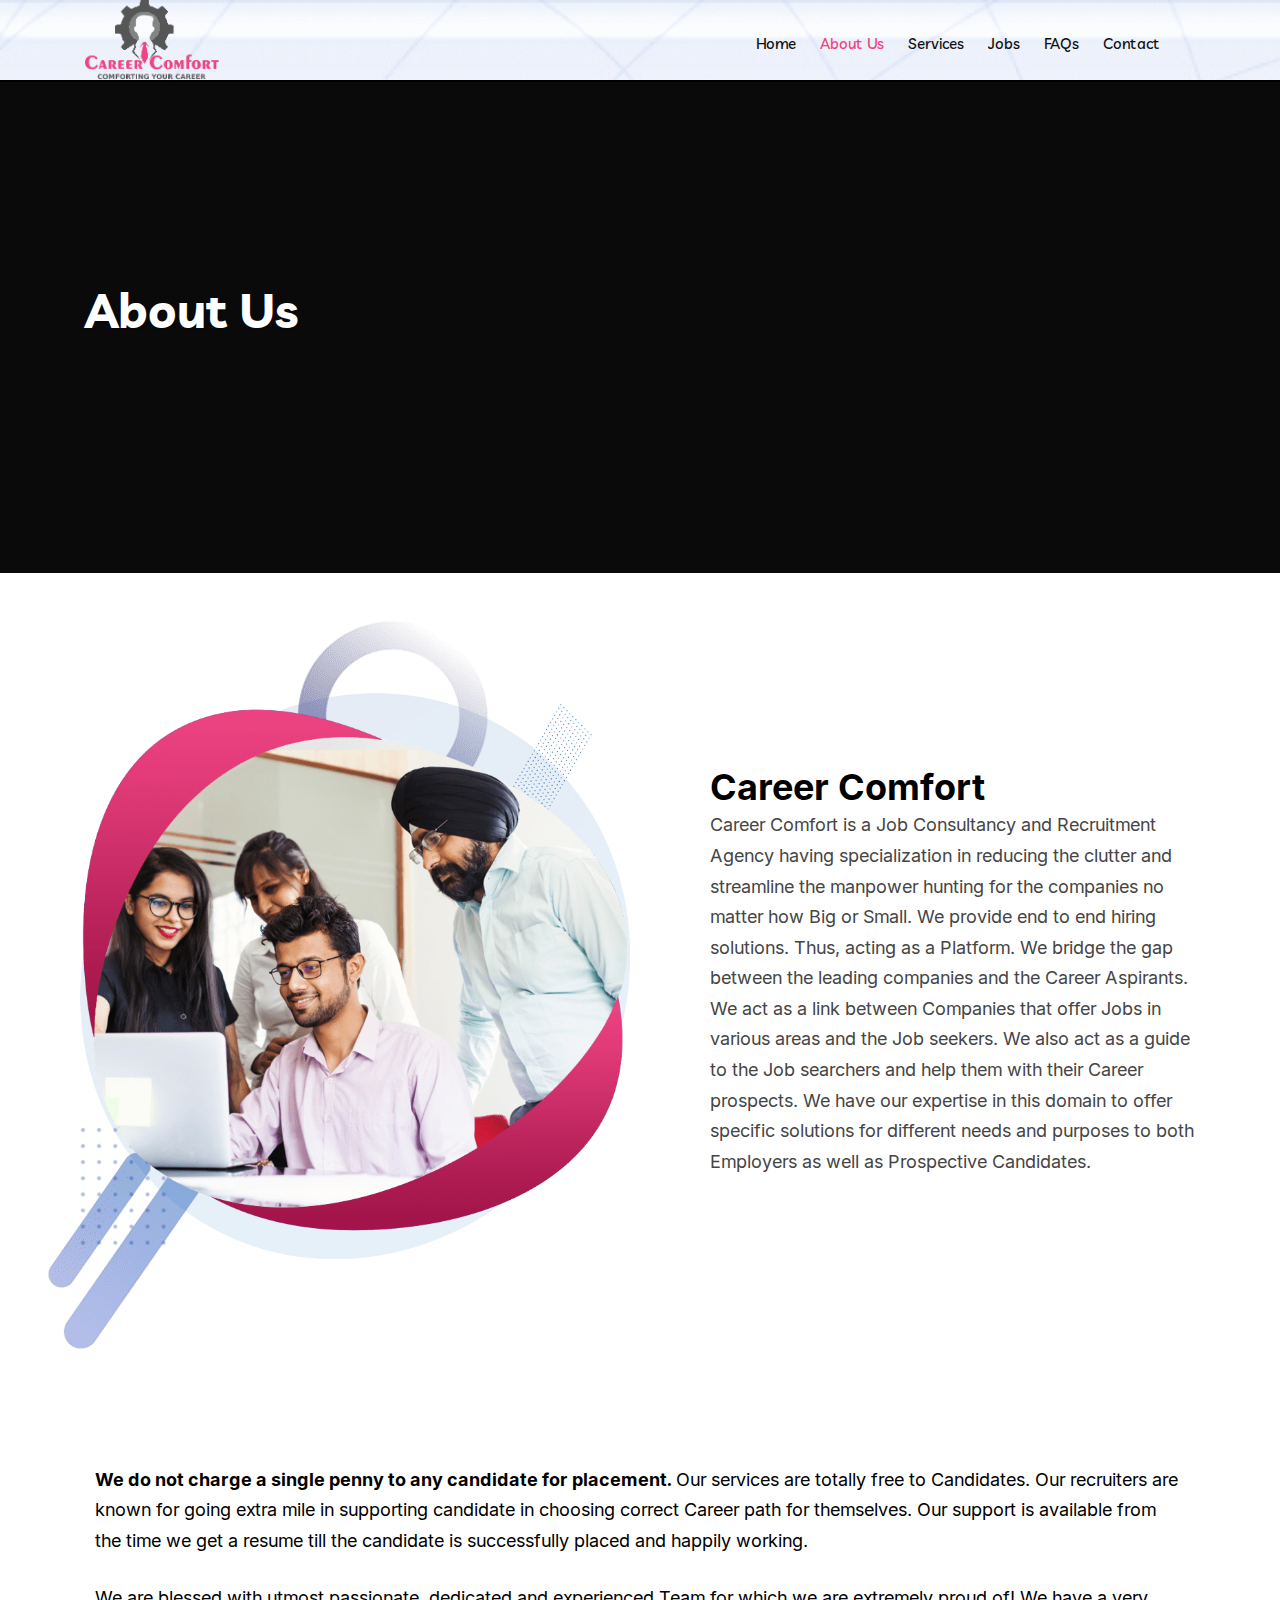
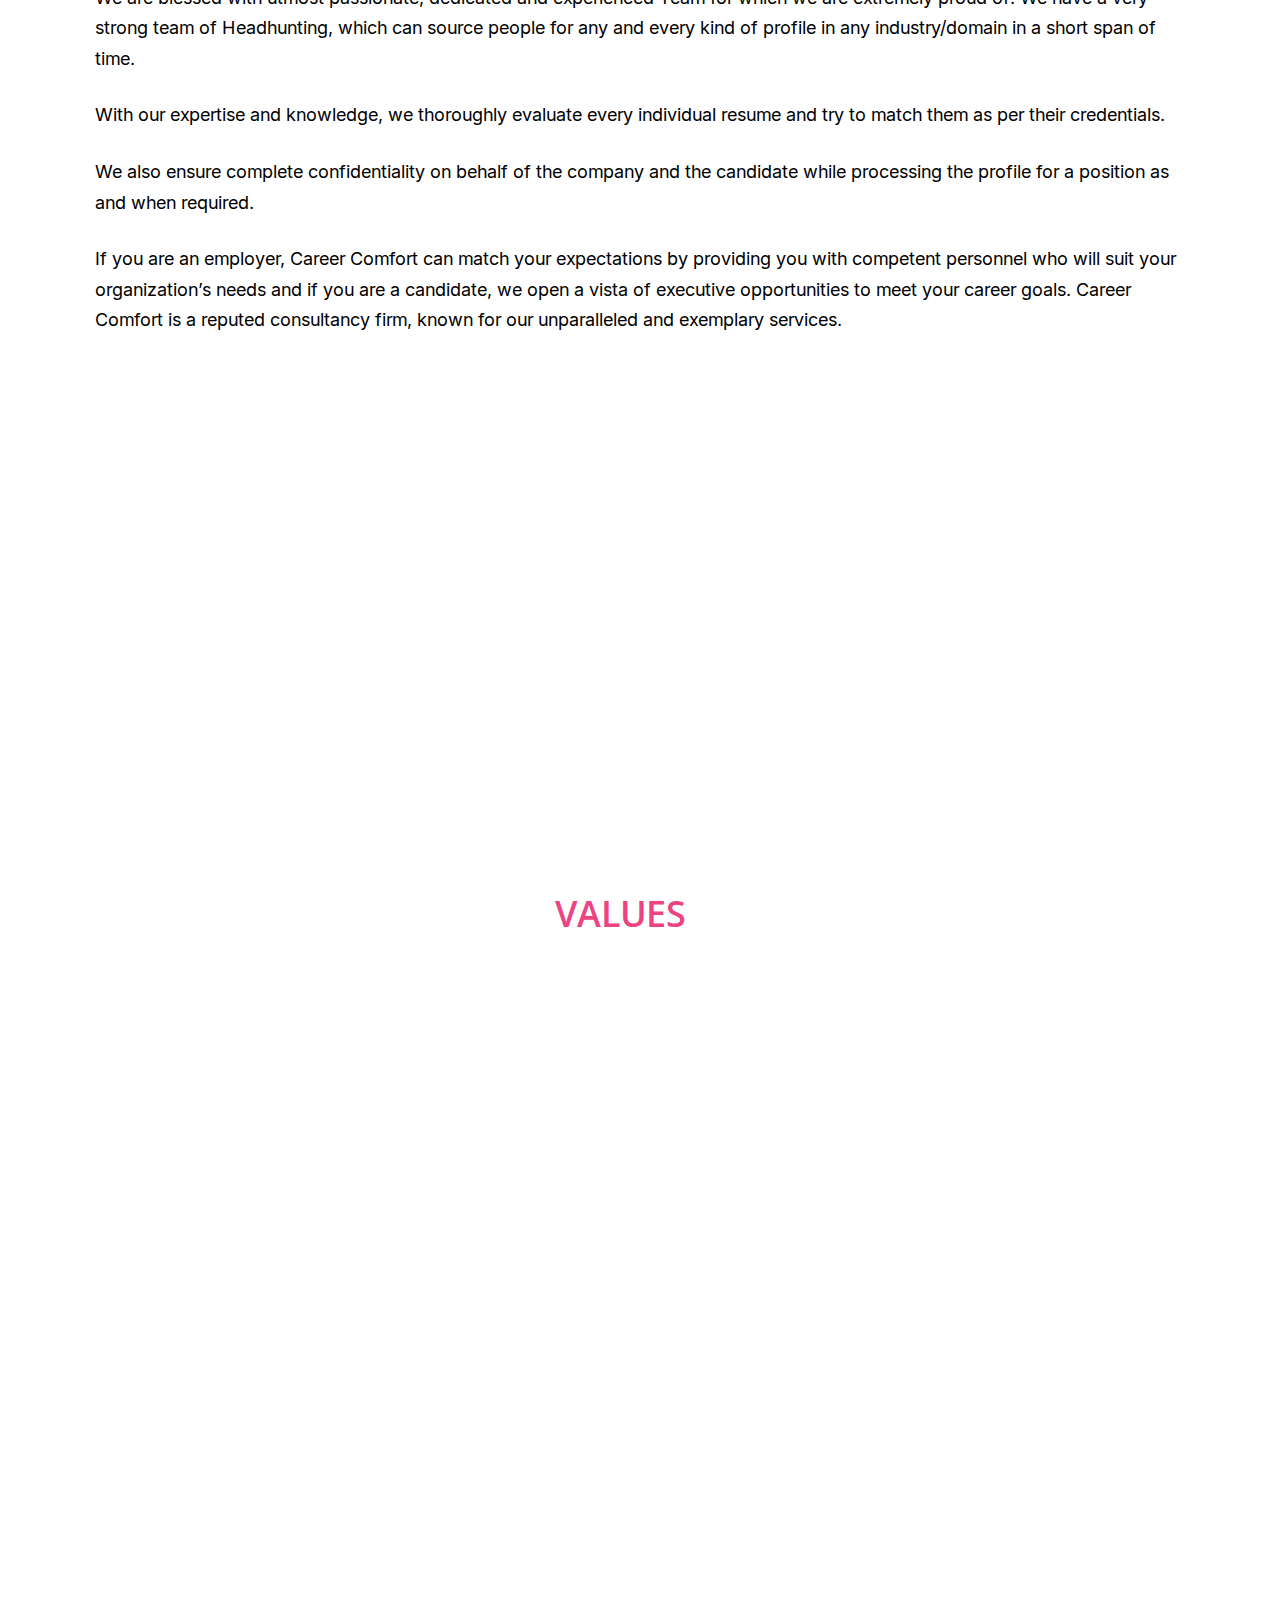
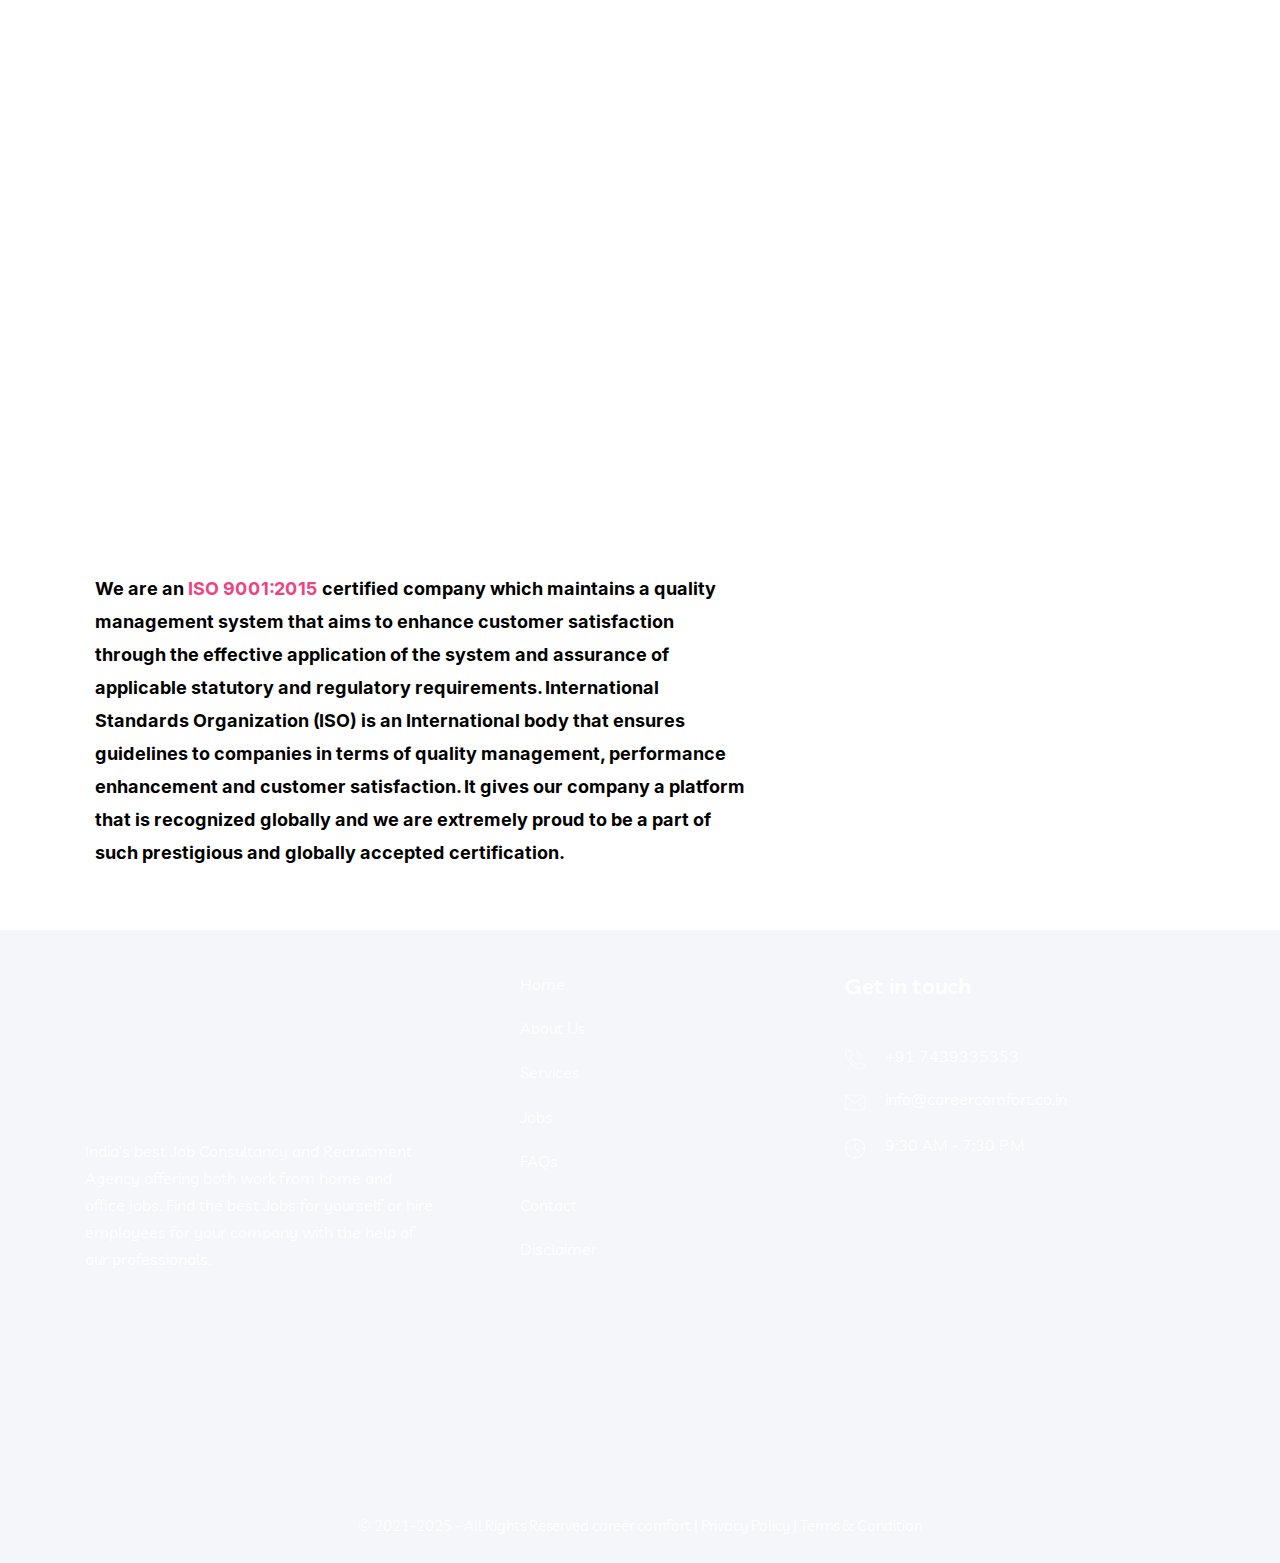
==== about.html @ d8254e5a "first commit" ====
<!DOCTYPE html> <html lang="en-US"> <head>
	<meta http-equiv="Content-Type" content="text/html; charset=UTF-8"/>
<script>if(navigator.userAgent.match(/MSIE|Internet Explorer/i)||navigator.userAgent.match(/Trident\/7\..*?rv:11/i)){var e=document.location.href;if(!e.match(/[?&]nonitro/)){if(e.indexOf("?")==-1){if(e.indexOf("#")==-1){}else{document.location.href=e.replace("#","?nonitro=1#")}}else{if(e.indexOf("#")==-1){}else{document.location.href=e.replace("#","&nonitro=1#")}}}}</script><link rel="preconnect" href="https://www.google.com" /><link rel="preconnect" href="https://www.googletagmanager.com" /><link rel="preconnect" href="https://cdn-ikplgid.nitrocdn.com" /><meta name="viewport" content="width=device-width, initial-scale=1" /><meta name='robots' content='index, follow, max-image-preview:large, max-snippet:-1, max-video-preview:-1' /><title>About Us - Career Comfort</title>
	<link rel="canonical" href="https://www.careercomfort.co.in/about.html" />
<meta name="description" content="Career Comfort is the preferred recruitment service provider offering customized recruitment solutions to both job seekers and employers." /><meta property="og:locale" content="en_US" /><meta property="og:type" content="article" /><meta property="og:title" content="About Us - Career Comfort" /><meta property="og:description" content="Career Comfort is the preferred recruitment service provider offering customized recruitment solutions to both job seekers and employers." /><meta property="og:url" content="https://www.careercomfort.co.in/about/" /><meta property="og:site_name" content="Career Comfort" /><meta property="article:modified_time" content="2022-06-24T07:41:49+00:00" /><meta property="og:image" content="products/wordpress/braintech/wp-content/uploads/2020/11/about-effect-1.png" /><meta name="twitter:card" content="summary_large_image" /><meta name="twitter:label1" content="Est. reading time" /><meta name="twitter:data1" content="7 minutes" /><meta name="generator" content="WordPress 6.7.1" /><meta name="generator" content="Redux 4.5.4" /><meta name="generator" content="Elementor 3.25.11; features: additional_custom_breakpoints, e_optimized_control_loading; settings: css_print_method-external, google_font-enabled, font_display-auto" /><meta name="generator" content="Powered by Slider Revolution 6.7.18 - responsive, Mobile-Friendly Slider Plugin for WordPress with comfortable drag and drop interface." /><meta name="generator" content="NitroPack" /><script>var NPSH,NitroScrollHelper;NPSH=NitroScrollHelper=function(){let e=null;const o=window.sessionStorage.getItem("nitroScrollPos");function t(){let e=JSON.parse(window.sessionStorage.getItem("nitroScrollPos"))||{};if(typeof e!=="object"){e={}}e[document.URL]=window.scrollY;window.sessionStorage.setItem("nitroScrollPos",JSON.stringify(e))}window.addEventListener("scroll",function(){if(e!==null){clearTimeout(e)}e=setTimeout(t,200)},{passive:true});let r={};r.getScrollPos=()=>{if(!o){return 0}const e=JSON.parse(o);return e[document.URL]||0};r.isScrolled=()=>{return r.getScrollPos()>document.documentElement.clientHeight*.5};return r}();</script><script>(function(){var a=false;var e=document.documentElement.classList;var i=navigator.userAgent.toLowerCase();var n=["android","iphone","ipad"];var r=n.length;var o;var d=null;for(var t=0;t<r;t++){o=n[t];if(i.indexOf(o)>-1)d=o;if(e.contains(o)){a=true;e.remove(o)}}if(a&&d){e.add(d);if(d=="iphone"||d=="ipad"){e.add("ios")}}})();</script><script type="text/worker" id="nitro-web-worker">var preloadRequests=0;var remainingCount={};var baseURI="";self.onmessage=function(e){switch(e.data.cmd){case"RESOURCE_PRELOAD":var o=e.data.requestId;remainingCount[o]=0;e.data.resources.forEach(function(e){preload(e,function(o){return function(){console.log(o+" DONE: "+e);if(--remainingCount[o]==0){self.postMessage({cmd:"RESOURCE_PRELOAD",requestId:o})}}}(o));remainingCount[o]++});break;case"SET_BASEURI":baseURI=e.data.uri;break}};async function preload(e,o){if(typeof URL!=="undefined"&&baseURI){try{var a=new URL(e,baseURI);e=a.href}catch(e){console.log("Worker error: "+e.message)}}console.log("Preloading "+e);try{var n=new Request(e,{mode:"no-cors",redirect:"follow"});await fetch(n);o()}catch(a){console.log(a);var r=new XMLHttpRequest;r.responseType="blob";r.onload=o;r.onerror=o;r.open("GET",e,true);r.send()}}</script><script id="nprl">(()=>{if(window.NPRL!=undefined)return;(function(e){var t=e.prototype;t.after||(t.after=function(){var e,t=arguments,n=t.length,r=0,i=this,o=i.parentNode,a=Node,c=String,u=document;if(o!==null){while(r<n){(e=t[r])instanceof a?(i=i.nextSibling)!==null?o.insertBefore(e,i):o.appendChild(e):o.appendChild(u.createTextNode(c(e)));++r}}})})(Element);var e,t;e=t=function(){var t=false;var r=window.URL||window.webkitURL;var i=true;var o=true;var a=2;var c=null;var u=null;var d=window.nitroGtmExcludes!=undefined;var s=d?JSON.parse(atob(window.nitroGtmExcludes)).map(e=>new RegExp(e)):[];var l;var f;var m=null;var v=null;var p=null;var g={touch:["touchmove","touchend"],default:["mousemove","click","keydown","wheel"]};var h=true;var E=[];var y=false;var w=[];var b=0;var S=0;var N=false;var L=0;var R=null;var T=false;var O=false;var A=false;var C=[];var P=[];var I=[];var M=[];var k=false;var x={};var j=new Map;var _="noModule"in HTMLScriptElement.prototype;var B=requestAnimationFrame||mozRequestAnimationFrame||webkitRequestAnimationFrame||msRequestAnimationFrame;function q(e,t){if(!x[e]){x[e]=[]}x[e].push(t)}function D(e,t){if(x[e]){var n=0,r=x[e];for(var n=0;n<r.length;n++){r[n].call(this,t)}}}function H(){(function(e,t){var r=null;var i=function(e){r(e)};var o=null;var a={};var c=null;var u=null;var d=0;e.addEventListener(t,function(r){if(["load","DOMContentLoaded"].indexOf(t)!=-1){if(u){K(function(){e.triggerNitroEvent(t)})}c=true}else if(t=="readystatechange"){d++;n.ogReadyState=d==1?"interactive":"complete";if(u&&u>=d){n.documentReadyState=n.ogReadyState;K(function(){e.triggerNitroEvent(t)})}}});e.addEventListener(t+"Nitro",function(e){if(["load","DOMContentLoaded"].indexOf(t)!=-1){if(!c){e.preventDefault();e.stopImmediatePropagation()}else{}u=true}else if(t=="readystatechange"){u=n.documentReadyState=="interactive"?1:2;if(d<u){e.preventDefault();e.stopImmediatePropagation()}}});switch(t){case"load":o="onload";break;case"readystatechange":o="onreadystatechange";break;case"pageshow":o="onpageshow";break;default:o=null;break}if(o){Object.defineProperty(e,o,{get:function(){return r},set:function(n){if(typeof n!=="function"){r=null;e.removeEventListener(t+"Nitro",i)}else{if(!r){e.addEventListener(t+"Nitro",i)}r=n}}})}Object.defineProperty(e,"addEventListener"+t,{value:function(r){if(r!=t||!n.startedScriptLoading||document.currentScript&&document.currentScript.hasAttribute("nitro-exclude")){}else{arguments[0]+="Nitro"}e.ogAddEventListener.apply(e,arguments);a[arguments[1]]=arguments[0]}});Object.defineProperty(e,"removeEventListener"+t,{value:function(t){var n=a[arguments[1]];arguments[0]=n;e.ogRemoveEventListener.apply(e,arguments)}});Object.defineProperty(e,"triggerNitroEvent"+t,{value:function(t,n){n=n||e;var r=new Event(t+"Nitro",{bubbles:true});r.isNitroPack=true;Object.defineProperty(r,"type",{get:function(){return t},set:function(){}});Object.defineProperty(r,"target",{get:function(){return n},set:function(){}});e.dispatchEvent(r)}});if(typeof e.triggerNitroEvent==="undefined"){(function(){var t=e.addEventListener;var n=e.removeEventListener;Object.defineProperty(e,"ogAddEventListener",{value:t});Object.defineProperty(e,"ogRemoveEventListener",{value:n});Object.defineProperty(e,"addEventListener",{value:function(n){var r="addEventListener"+n;if(typeof e[r]!=="undefined"){e[r].apply(e,arguments)}else{t.apply(e,arguments)}},writable:true});Object.defineProperty(e,"removeEventListener",{value:function(t){var r="removeEventListener"+t;if(typeof e[r]!=="undefined"){e[r].apply(e,arguments)}else{n.apply(e,arguments)}}});Object.defineProperty(e,"triggerNitroEvent",{value:function(t,n){var r="triggerNitroEvent"+t;if(typeof e[r]!=="undefined"){e[r].apply(e,arguments)}}})})()}}).apply(null,arguments)}H(window,"load");H(window,"pageshow");H(window,"DOMContentLoaded");H(document,"DOMContentLoaded");H(document,"readystatechange");try{var U=new Worker(r.createObjectURL(new Blob([document.getElementById("nitro-web-worker").textContent],{type:"text/javascript"})))}catch(e){var U=new Worker("data:text/javascript;base64,"+btoa(document.getElementById("nitro-web-worker").textContent))}U.onmessage=function(e){if(e.data.cmd=="RESOURCE_PRELOAD"){D(e.data.requestId,e)}};if(typeof document.baseURI!=="undefined"){U.postMessage({cmd:"SET_BASEURI",uri:document.baseURI})}var Y=function(e){if(--b==0){K(W)}};var F=function(e){e.target.removeEventListener("load",F);e.target.removeEventListener("error",F);e.target.removeEventListener("nitroTimeout",F);if(e.type!="nitroTimeout"){clearTimeout(e.target.nitroTimeout)}if(--S==0&&b==0){K(X)}};var G=function(e){var t=e.textContent;try{var n=r.createObjectURL(new Blob([t.replace(/^(?:<!--)?(.*?)(?:-->)?$/gm,"$1")],{type:"text/javascript"}))}catch(e){var n="data:text/javascript;base64,"+btoa(t.replace(/^(?:<!--)?(.*?)(?:-->)?$/gm,"$1"))}return n};var W=function(){n.documentReadyState="interactive";document.triggerNitroEvent("readystatechange");document.triggerNitroEvent("DOMContentLoaded");if(window.pageYOffset||window.pageXOffset){window.dispatchEvent(new Event("scroll"))}O=true;K(function(){if(S==0){K(X)}K(Q)})};var X=function(){if(!O||T)return;T=true;R.disconnect();ee();n.documentReadyState="complete";document.triggerNitroEvent("readystatechange");window.triggerNitroEvent("load",document);window.triggerNitroEvent("pageshow",document);if(window.pageYOffset||window.pageXOffset||location.hash){let e=typeof history.scrollRestoration!=="undefined"&&history.scrollRestoration=="auto";if(e&&typeof NPSH!=="undefined"&&NPSH.getScrollPos()>0&&window.pageYOffset>document.documentElement.clientHeight*.5){window.scrollTo(0,NPSH.getScrollPos())}else if(location.hash){try{let e=document.querySelector(location.hash);if(e){e.scrollIntoView()}}catch(e){}}}var e=null;if(a==1){e=er}else{e=ea}K(e)};var K=function(e){setTimeout(e,0)};var J=function(e){if(e.type=="touchend"||e.type=="click"){p=e}};var Q=function(){if(p){setTimeout(function(e){return function(){var t=function(e,t,n){var r=new Event(e,{bubbles:true,cancelable:true});if(e=="click"){r.clientX=t;r.clientY=n}else{r.touches=[{clientX:t,clientY:n}]}return r};var n;if(e.type=="touchend"){var r=e.changedTouches[0];n=document.elementFromPoint(r.clientX,r.clientY);n.dispatchEvent(t("touchstart"),r.clientX,r.clientY);n.dispatchEvent(t("touchend"),r.clientX,r.clientY);n.dispatchEvent(t("click"),r.clientX,r.clientY)}else if(e.type=="click"){n=document.elementFromPoint(e.clientX,e.clientY);n.dispatchEvent(t("click"),e.clientX,e.clientY)}}}(p),150);p=null}};var $=function(e){if(e.tagName=="SCRIPT"&&!e.hasAttribute("data-nitro-for-id")&&!e.hasAttribute("nitro-document-write")||e.tagName=="IMG"&&(e.hasAttribute("src")||e.hasAttribute("srcset"))||e.tagName=="IFRAME"&&e.hasAttribute("src")||e.tagName=="LINK"&&e.hasAttribute("href")&&e.hasAttribute("rel")&&e.getAttribute("rel")=="stylesheet"){if(e.tagName==="IFRAME"&&e.src.indexOf("about:blank")>-1){return}var t="";switch(e.tagName){case"LINK":t=e.href;break;case"IMG":if(M.indexOf(e)>-1)return;t=e.srcset||e.src;break;default:t=e.src;break}var n=e.getAttribute("type");if(!t&&e.tagName!=="SCRIPT")return;if((e.tagName=="IMG"||e.tagName=="LINK")&&(t.indexOf("data:")===0||t.indexOf("blob:")===0))return;if(e.tagName=="SCRIPT"&&n&&n!=="text/javascript"&&n!=="application/javascript"){if(n!=="module"||!_)return}if(e.tagName==="SCRIPT"){if(M.indexOf(e)>-1)return;if(e.noModule&&_){return}let t=null;if(document.currentScript){if(document.currentScript.src&&document.currentScript.src.indexOf("googletagmanager")>-1){t=document.currentScript}if(document.currentScript.hasAttribute("data-nitro-gtm-id")){e.setAttribute("data-nitro-gtm-id",document.currentScript.getAttribute("data-nitro-gtm-id"))}}else if(window.nitroCurrentScript){if(window.nitroCurrentScript.src&&window.nitroCurrentScript.src.indexOf("googletagmanager")>-1){t=window.nitroCurrentScript}}if(t&&d){let n=false;for(const t of s){n=e.src?t.test(e.src):t.test(e.textContent);if(n){break}}if(!n){e.type="text/googletagmanagerscript";let n=t.hasAttribute("data-nitro-gtm-id")?t.getAttribute("data-nitro-gtm-id"):t.id;if(!j.has(n)){j.set(n,[])}let r=j.get(n);r.push(e);return}}if(!e.src){if(e.textContent.length>0){e.textContent+="\n;if(document.currentScript.nitroTimeout) {clearTimeout(document.currentScript.nitroTimeout);}; setTimeout(function() { this.dispatchEvent(new Event('load')); }.bind(document.currentScript), 0);"}else{return}}else{}M.push(e)}if(!e.hasOwnProperty("nitroTimeout")){S++;e.addEventListener("load",F,true);e.addEventListener("error",F,true);e.addEventListener("nitroTimeout",F,true);e.nitroTimeout=setTimeout(function(){console.log("Resource timed out",e);e.dispatchEvent(new Event("nitroTimeout"))},5e3)}}};var V=function(e){if(e.hasOwnProperty("nitroTimeout")&&e.nitroTimeout){clearTimeout(e.nitroTimeout);e.nitroTimeout=null;e.dispatchEvent(new Event("nitroTimeout"))}};document.documentElement.addEventListener("load",function(e){if(e.target.tagName=="SCRIPT"||e.target.tagName=="IMG"){M.push(e.target)}},true);document.documentElement.addEventListener("error",function(e){if(e.target.tagName=="SCRIPT"||e.target.tagName=="IMG"){M.push(e.target)}},true);var z=["appendChild","replaceChild","insertBefore","prepend","append","before","after","replaceWith","insertAdjacentElement"];var Z=function(){if(d){window._nitro_setTimeout=window.setTimeout;window.setTimeout=function(e,t,...n){let r=document.currentScript||window.nitroCurrentScript;if(!r||r.src&&r.src.indexOf("googletagmanager")==-1){return window._nitro_setTimeout.call(window,e,t,...n)}return window._nitro_setTimeout.call(window,function(e,t){return function(...n){window.nitroCurrentScript=e;t(...n)}}(r,e),t,...n)}}z.forEach(function(e){HTMLElement.prototype["og"+e]=HTMLElement.prototype[e];HTMLElement.prototype[e]=function(...t){if(this.parentNode||this===document.documentElement){switch(e){case"replaceChild":case"insertBefore":t.pop();break;case"insertAdjacentElement":t.shift();break}t.forEach(function(e){if(!e)return;if(e.tagName=="SCRIPT"){$(e)}else{if(e.children&&e.children.length>0){e.querySelectorAll("script").forEach($)}}})}return this["og"+e].apply(this,arguments)}})};var ee=function(){if(d&&typeof window._nitro_setTimeout==="function"){window.setTimeout=window._nitro_setTimeout}z.forEach(function(e){HTMLElement.prototype[e]=HTMLElement.prototype["og"+e]})};var et=async function(){if(o){es(l);es(J);if(m){clearTimeout(m);m=null}}if(L===1){N=true;return}else if(L===0){L=-1}n.startedScriptLoading=true;Object.defineProperty(document,"readyState",{get:function(){return n.documentReadyState},set:function(){}});var e=document.documentElement;var t={attributes:true,attributeFilter:["src"],childList:true,subtree:true};R=new MutationObserver(function(e,t){e.forEach(function(e){if(e.type=="childList"&&e.addedNodes.length>0){e.addedNodes.forEach(function(e){if(!document.documentElement.contains(e)){return}if(e.tagName=="IMG"||e.tagName=="IFRAME"||e.tagName=="LINK"){$(e)}})}if(e.type=="childList"&&e.removedNodes.length>0){e.removedNodes.forEach(function(e){if(e.tagName=="IFRAME"||e.tagName=="LINK"){V(e)}})}if(e.type=="attributes"){var t=e.target;if(!document.documentElement.contains(t)){return}if(t.tagName=="IFRAME"||t.tagName=="LINK"||t.tagName=="IMG"||t.tagName=="SCRIPT"){$(t)}}})});R.observe(e,t);if(!d){Z()}await Promise.all(C);var r=w.shift();var i=null;var a=false;while(r){var c;var u=JSON.parse(atob(r.meta));var s=u.delay;if(r.type=="inline"){var f=document.getElementById(r.id);if(f){f.remove()}else{r=w.shift();continue}c=G(f);if(c===false){r=w.shift();continue}}else{c=r.src}if(!a&&r.type!="inline"&&(typeof u.attributes.async!="undefined"||typeof u.attributes.defer!="undefined")){if(i===null){i=r}else if(i===r){a=true}if(!a){w.push(r);r=w.shift();continue}}var v=document.createElement("script");v.src=c;v.setAttribute("data-nitro-for-id",r.id);for(var p in u.attributes){try{if(u.attributes[p]===false){v.setAttribute(p,"")}else{v.setAttribute(p,u.attributes[p])}}catch(e){console.log("Error while setting script attribute",v,e)}}v.async=false;if(u.canonicalLink!=""&&Object.getOwnPropertyDescriptor(v,"src")?.configurable!==false){(e=>{Object.defineProperty(v,"src",{get:function(){return e.canonicalLink},set:function(){}})})(u)}if(s){setTimeout((function(e,t){var n=document.querySelector("[data-nitro-marker-id='"+t+"']");if(n){n.after(e)}else{document.head.appendChild(e)}}).bind(null,v,r.id),s)}else{v.addEventListener("load",Y);v.addEventListener("error",Y);if(!v.noModule||!_){b++}var g=document.querySelector("[data-nitro-marker-id='"+r.id+"']");if(g){K(function(e,t){return function(){e.after(t)}}(g,v))}else{K(function(e){return function(){document.head.appendChild(e)}}(v))}}r=w.shift()}};var en=function(){var e=document.getElementById("nitro-deferred-styles");var t=document.createElement("div");t.innerHTML=e.textContent;return t};var er=async function(e){isPreload=e&&e.type=="NitroPreload";if(!isPreload){L=-1;h=false;if(o){es(l);es(J);if(m){clearTimeout(m);m=null}}}if(y===false){var t=en();let e=t.querySelectorAll('style,link[rel="stylesheet"]');y=e.length;if(y){let e=document.getElementById("nitro-deferred-styles-marker");e.replaceWith.apply(e,t.childNodes)}else if(isPreload){K(ec)}else{eu()}}else if(y===0&&!isPreload){eu()}};var ei=function(){var e=en();var t=e.childNodes;var n;var r=[];for(var i=0;i<t.length;i++){n=t[i];if(n.href){r.push(n.href)}}var o="css-preload";q(o,function(e){er(new Event("NitroPreload"))});if(r.length){U.postMessage({cmd:"RESOURCE_PRELOAD",resources:r,requestId:o})}else{K(function(){D(o)})}};var eo=function(){if(L===-1)return;L=1;var e=[];var t,n;for(var r=0;r<w.length;r++){t=w[r];if(t.type!="inline"){if(t.src){n=JSON.parse(atob(t.meta));if(n.delay)continue;if(n.attributes.type&&n.attributes.type=="module"&&!_)continue;e.push(t.src)}}}if(e.length){var i="js-preload";q(i,function(e){L=2;if(N){K(et)}});U.postMessage({cmd:"RESOURCE_PRELOAD",resources:e,requestId:i})}};var ea=function(){while(P.length){style=P.shift();if(style.hasAttribute("nitropack-onload")){style.setAttribute("onload",style.getAttribute("nitropack-onload"));K(function(e){return function(){e.dispatchEvent(new Event("load"))}}(style))}}while(I.length){style=I.shift();if(style.hasAttribute("nitropack-onerror")){style.setAttribute("onerror",style.getAttribute("nitropack-onerror"));K(function(e){return function(){e.dispatchEvent(new Event("error"))}}(style))}}};var ec=function(){if(!k){if(i){K(function(){var e=document.getElementById("nitro-critical-css");if(e){e.remove()}})}k=true;onStylesLoadEvent=new Event("NitroStylesLoaded");onStylesLoadEvent.isNitroPack=true;window.dispatchEvent(onStylesLoadEvent)}};var eu=function(){if(a==2){K(et)}else{ea()}};var ed=function(e){f.forEach(function(t){document.addEventListener(t,e,true)})};var es=function(e){f.forEach(function(t){document.removeEventListener(t,e,true)})};if(d){Z()}return{setAutoRemoveCriticalCss:function(e){i=e},registerScript:function(e,t,n){w.push({type:"remote",src:e,id:t,meta:n})},registerInlineScript:function(e,t){w.push({type:"inline",id:e,meta:t})},registerStyle:function(e,t,n){E.push({href:e,rel:t,media:n})},onLoadStyle:function(e){P.push(e);if(y!==false&&--y==0){K(ec);if(h){h=false}else{eu()}}},onErrorStyle:function(e){I.push(e);if(y!==false&&--y==0){K(ec);if(h){h=false}else{eu()}}},loadJs:function(e,t){if(!e.src){var n=G(e);if(n!==false){e.src=n;e.textContent=""}}if(t){K(function(e,t){return function(){e.after(t)}}(t,e))}else{K(function(e){return function(){document.head.appendChild(e)}}(e))}},loadQueuedResources:async function(){window.dispatchEvent(new Event("NitroBootStart"));if(v){clearTimeout(v);v=null}window.removeEventListener("load",e.loadQueuedResources);l=a==1?et:er;if(!o||p){K(l)}else{if(navigator.userAgent.indexOf(" Edge/")==-1){ei();q("css-preload",eo)}ed(l);if(u){if(c){m=setTimeout(l,c)}}else{}}},fontPreload:function(e){var t="critical-fonts";q(t,function(e){document.getElementById("nitro-critical-fonts").type="text/css"});U.postMessage({cmd:"RESOURCE_PRELOAD",resources:e,requestId:t})},boot:function(){if(t)return;t=true;A=typeof NPSH!=="undefined"&&NPSH.isScrolled();let n=document.prerendering;if(location.hash||A||n){o=false}f=g.default.concat(g.touch);v=setTimeout(e.loadQueuedResources,1500);ed(J);if(A){e.loadQueuedResources()}else{window.addEventListener("load",e.loadQueuedResources)}},addPrerequisite:function(e){C.push(e)},getTagManagerNodes:function(e){if(!e)return j;return j.get(e)??[]}}}();var n,r;n=r=function(){var t=document.write;return{documentWrite:function(n,r){if(n&&n.hasAttribute("nitro-exclude")){return t.call(document,r)}var i=null;if(n.documentWriteContainer){i=n.documentWriteContainer}else{i=document.createElement("span");n.documentWriteContainer=i}var o=null;if(n){if(n.hasAttribute("data-nitro-for-id")){o=document.querySelector('template[data-nitro-marker-id="'+n.getAttribute("data-nitro-for-id")+'"]')}else{o=n}}i.innerHTML+=r;i.querySelectorAll("script").forEach(function(e){e.setAttribute("nitro-document-write","")});if(!i.parentNode){if(o){o.parentNode.insertBefore(i,o)}else{document.body.appendChild(i)}}var a=document.createElement("span");a.innerHTML=r;var c=a.querySelectorAll("script");if(c.length){c.forEach(function(t){var n=t.getAttributeNames();var r=document.createElement("script");n.forEach(function(e){r.setAttribute(e,t.getAttribute(e))});r.async=false;if(!t.src&&t.textContent){r.textContent=t.textContent}e.loadJs(r,o)})}},TrustLogo:function(e,t){var n=document.getElementById(e);var r=document.createElement("img");r.src=t;n.parentNode.insertBefore(r,n)},documentReadyState:"loading",ogReadyState:document.readyState,startedScriptLoading:false,loadScriptDelayed:function(e,t){setTimeout(function(){var t=document.createElement("script");t.src=e;document.head.appendChild(t)},t)}}}();document.write=function(e){n.documentWrite(document.currentScript,e)};document.writeln=function(e){n.documentWrite(document.currentScript,e+"\n")};window.NPRL=e;window.NitroResourceLoader=t;window.NPh=n;window.NitroPackHelper=r})();</script><template id="nitro-deferred-styles-marker"></template><link rel="preload" href="s/livvic/v14/rnCr-x1S2hzjrlffC9M2knjsS_ulYHs.woff" as="font" type="font/woff2" crossorigin class="nitro-font-preload" /><link rel="preload" href="s/livvic/v14/rnCr-x1S2hzjrlffC9M3knjsS_ulYHs.woff" as="font" type="font/woff2" crossorigin class="nitro-font-preload" /><style id="nitro-fonts">@font-face{font-family:"Font Awesome 5 Brands";font-style:normal;font-weight:normal;font-display:swap;src:url("CBnPWTxXvlQldqPwhUtLUzGDtuHrPyuF/assets/static/source/rev-07d5d90/careercomfort.co.in/wp-content/plugins/rselements/assets/webfonts/fa-brands-400.woff") format("woff2");}@font-face{font-family:"Font Awesome 5 Free";font-style:normal;font-weight:900;font-display:swap;src:url("CBnPWTxXvlQldqPwhUtLUzGDtuHrPyuF/assets/static/source/rev-07d5d90/careercomfort.co.in/wp-content/plugins/rselements/assets/webfonts/fa-solid-900.woff") format("woff2");}@font-face{font-family:"Flaticon";font-weight:normal;font-style:normal;src:url("CBnPWTxXvlQldqPwhUtLUzGDtuHrPyuF/assets/static/source/rev-07d5d90/careercomfort.co.in/wp-content/plugins/rselements/assets/fonts/Flaticon.woff") format("woff2");font-display:swap;}@font-face{font-family:"Flaticon";src:url("CBnPWTxXvlQldqPwhUtLUzGDtuHrPyuF/assets/images/optimized/rev-1b4aa66/careercomfort.co.in/wp-content/plugins/rselements/assets/fonts/Flaticon.svg") format("svg");font-display:swap;}@font-face{font-family:"Font Awesome 5 Brands";font-style:normal;font-weight:normal;font-display:swap;src:url("CBnPWTxXvlQldqPwhUtLUzGDtuHrPyuF/assets/static/source/rev-07d5d90/careercomfort.co.in/wp-content/themes/braintech/assets/webfonts/fa-brands-400.woff") format("woff2");}@font-face{font-family:"Font Awesome 5 Free";font-style:normal;font-weight:400;font-display:swap;src:url("CBnPWTxXvlQldqPwhUtLUzGDtuHrPyuF/assets/static/source/rev-07d5d90/careercomfort.co.in/wp-content/themes/braintech/assets/webfonts/fa-regular-400.woff") format("woff2");}@font-face{font-family:"Font Awesome 5 Free";font-style:normal;font-weight:900;font-display:swap;src:url("CBnPWTxXvlQldqPwhUtLUzGDtuHrPyuF/assets/static/source/rev-07d5d90/careercomfort.co.in/wp-content/themes/braintech/assets/webfonts/fa-solid-900.woff") format("woff2");}@font-face{font-family:"FontAwesome";font-weight:normal;font-style:normal;src:url("fonts/fonts/3e6eb37f30ca47e1f854d23f3eb21bc6.fontawesome-webfont.woff") format("woff2");font-display:swap;}@font-face{font-family:Flaticon;font-weight:400;font-style:normal;font-display:swap;src:url("CBnPWTxXvlQldqPwhUtLUzGDtuHrPyuF/assets/static/source/rev-07d5d90/careercomfort.co.in/wp-content/themes/braintech/assets/fonts/Flaticon.ttf") format("truetype");}@font-face{font-family:Flaticon;src:url("https://www.careercomfort.co.in/wp-content/themes/braintech/assets/css/Flaticon.svg#Flaticon") format("svg");font-display:swap;}@font-face{font-family:"Livvic";font-style:normal;font-weight:100;font-display:swap;src:url("https://fonts.gstatic.com/s/livvic/v14/rnCr-x1S2hzjrlffC9M2knjsS_ulYHs.woff2") format("woff2");unicode-range:U+0102-0103,U+0110-0111,U+0128-0129,U+0168-0169,U+01A0-01A1,U+01AF-01B0,U+0300-0301,U+0303-0304,U+0308-0309,U+0323,U+0329,U+1EA0-1EF9,U+20AB;}@font-face{font-family:"Livvic";font-style:normal;font-weight:100;font-display:swap;src:url("https://fonts.gstatic.com/s/livvic/v14/rnCr-x1S2hzjrlffC9M3knjsS_ulYHs.woff2") format("woff2");unicode-range:U+0100-02AF,U+0304,U+0308,U+0329,U+1E00-1E9F,U+1EF2-1EFF,U+2020,U+20A0-20AB,U+20AD-20C0,U+2113,U+2C60-2C7F,U+A720-A7FF;}@font-face{font-family:"Livvic";font-style:normal;font-weight:100;font-display:swap;src:url("s/livvic/v14/rnCr-x1S2hzjrlffC9M5knjsS_ul.woff") format("woff2");unicode-range:U+0000-00FF,U+0131,U+0152-0153,U+02BB-02BC,U+02C6,U+02DA,U+02DC,U+0304,U+0308,U+0329,U+2000-206F,U+2074,U+20AC,U+2122,U+2191,U+2193,U+2212,U+2215,U+FEFF,U+FFFD;}@font-face{font-family:"Livvic";font-style:normal;font-weight:300;font-display:swap;src:url("s/livvic/v14/rnCq-x1S2hzjrlffw8Euul3DY_GtWEIJ.woff") format("woff2");unicode-range:U+0102-0103,U+0110-0111,U+0128-0129,U+0168-0169,U+01A0-01A1,U+01AF-01B0,U+0300-0301,U+0303-0304,U+0308-0309,U+0323,U+0329,U+1EA0-1EF9,U+20AB;}@font-face{font-family:"Livvic";font-style:normal;font-weight:300;font-display:swap;src:url("s/livvic/v14/rnCq-x1S2hzjrlffw8Euu13DY_GtWEIJ.woff") format("woff2");unicode-range:U+0100-02AF,U+0304,U+0308,U+0329,U+1E00-1E9F,U+1EF2-1EFF,U+2020,U+20A0-20AB,U+20AD-20C0,U+2113,U+2C60-2C7F,U+A720-A7FF;}@font-face{font-family:"Livvic";font-style:normal;font-weight:300;font-display:swap;src:url("s/livvic/v14/rnCq-x1S2hzjrlffw8EutV3DY_GtWA.woff") format("woff2");unicode-range:U+0000-00FF,U+0131,U+0152-0153,U+02BB-02BC,U+02C6,U+02DA,U+02DC,U+0304,U+0308,U+0329,U+2000-206F,U+2074,U+20AC,U+2122,U+2191,U+2193,U+2212,U+2215,U+FEFF,U+FFFD;}@font-face{font-family:"Livvic";font-style:normal;font-weight:400;font-display:swap;src:url("s/livvic/v14/rnCp-x1S2hzjrlfXZ-M7mH_OScuk.woff") format("woff2");unicode-range:U+0102-0103,U+0110-0111,U+0128-0129,U+0168-0169,U+01A0-01A1,U+01AF-01B0,U+0300-0301,U+0303-0304,U+0308-0309,U+0323,U+0329,U+1EA0-1EF9,U+20AB;}@font-face{font-family:"Livvic";font-style:normal;font-weight:400;font-display:swap;src:url("s/livvic/v14/rnCp-x1S2hzjrlfXZuM7mH_OScuk.woff") format("woff2");unicode-range:U+0100-02AF,U+0304,U+0308,U+0329,U+1E00-1E9F,U+1EF2-1EFF,U+2020,U+20A0-20AB,U+20AD-20C0,U+2113,U+2C60-2C7F,U+A720-A7FF;}@font-face{font-family:"Livvic";font-style:normal;font-weight:400;font-display:swap;src:url("s/livvic/v14/rnCp-x1S2hzjrlfXaOM7mH_OSQ.woff") format("woff2");unicode-range:U+0000-00FF,U+0131,U+0152-0153,U+02BB-02BC,U+02C6,U+02DA,U+02DC,U+0304,U+0308,U+0329,U+2000-206F,U+2074,U+20AC,U+2122,U+2191,U+2193,U+2212,U+2215,U+FEFF,U+FFFD;}@font-face{font-family:"Livvic";font-style:normal;font-weight:500;font-display:swap;src:url("s/livvic/v14/rnCq-x1S2hzjrlffm8Auul3DY_GtWEIJ.woff") format("woff2");unicode-range:U+0102-0103,U+0110-0111,U+0128-0129,U+0168-0169,U+01A0-01A1,U+01AF-01B0,U+0300-0301,U+0303-0304,U+0308-0309,U+0323,U+0329,U+1EA0-1EF9,U+20AB;}@font-face{font-family:"Livvic";font-style:normal;font-weight:500;font-display:swap;src:url("s/livvic/v14/rnCq-x1S2hzjrlffm8Auu13DY_GtWEIJ.woff") format("woff2");unicode-range:U+0100-02AF,U+0304,U+0308,U+0329,U+1E00-1E9F,U+1EF2-1EFF,U+2020,U+20A0-20AB,U+20AD-20C0,U+2113,U+2C60-2C7F,U+A720-A7FF;}@font-face{font-family:"Livvic";font-style:normal;font-weight:500;font-display:swap;src:url("s/livvic/v14/rnCq-x1S2hzjrlffm8AutV3DY_GtWA.woff") format("woff2");unicode-range:U+0000-00FF,U+0131,U+0152-0153,U+02BB-02BC,U+02C6,U+02DA,U+02DC,U+0304,U+0308,U+0329,U+2000-206F,U+2074,U+20AC,U+2122,U+2191,U+2193,U+2212,U+2215,U+FEFF,U+FFFD;}@font-face{font-family:"Livvic";font-style:normal;font-weight:600;font-display:swap;src:url("s/livvic/v14/rnCq-x1S2hzjrlfft8cuul3DY_GtWEIJ.woff") format("woff2");unicode-range:U+0102-0103,U+0110-0111,U+0128-0129,U+0168-0169,U+01A0-01A1,U+01AF-01B0,U+0300-0301,U+0303-0304,U+0308-0309,U+0323,U+0329,U+1EA0-1EF9,U+20AB;}@font-face{font-family:"Livvic";font-style:normal;font-weight:600;font-display:swap;src:url("s/livvic/v14/rnCq-x1S2hzjrlfft8cuu13DY_GtWEIJ.woff") format("woff2");unicode-range:U+0100-02AF,U+0304,U+0308,U+0329,U+1E00-1E9F,U+1EF2-1EFF,U+2020,U+20A0-20AB,U+20AD-20C0,U+2113,U+2C60-2C7F,U+A720-A7FF;}@font-face{font-family:"Livvic";font-style:normal;font-weight:600;font-display:swap;src:url("s/livvic/v14/rnCq-x1S2hzjrlfft8cutV3DY_GtWA.woff") format("woff2");unicode-range:U+0000-00FF,U+0131,U+0152-0153,U+02BB-02BC,U+02C6,U+02DA,U+02DC,U+0304,U+0308,U+0329,U+2000-206F,U+2074,U+20AC,U+2122,U+2191,U+2193,U+2212,U+2215,U+FEFF,U+FFFD;}@font-face{font-family:"Livvic";font-style:normal;font-weight:700;font-display:swap;src:url("s/livvic/v14/rnCq-x1S2hzjrlff08Yuul3DY_GtWEIJ.woff") format("woff2");unicode-range:U+0102-0103,U+0110-0111,U+0128-0129,U+0168-0169,U+01A0-01A1,U+01AF-01B0,U+0300-0301,U+0303-0304,U+0308-0309,U+0323,U+0329,U+1EA0-1EF9,U+20AB;}@font-face{font-family:"Livvic";font-style:normal;font-weight:700;font-display:swap;src:url("s/livvic/v14/rnCq-x1S2hzjrlff08Yuu13DY_GtWEIJ.woff") format("woff2");unicode-range:U+0100-02AF,U+0304,U+0308,U+0329,U+1E00-1E9F,U+1EF2-1EFF,U+2020,U+20A0-20AB,U+20AD-20C0,U+2113,U+2C60-2C7F,U+A720-A7FF;}@font-face{font-family:"Livvic";font-style:normal;font-weight:700;font-display:swap;src:url("s/livvic/v14/rnCq-x1S2hzjrlff08YutV3DY_GtWA.woff") format("woff2");unicode-range:U+0000-00FF,U+0131,U+0152-0153,U+02BB-02BC,U+02C6,U+02DA,U+02DC,U+0304,U+0308,U+0329,U+2000-206F,U+2074,U+20AC,U+2122,U+2191,U+2193,U+2212,U+2215,U+FEFF,U+FFFD;}@font-face{font-family:"Livvic";font-style:normal;font-weight:900;font-display:swap;src:url("s/livvic/v14/rnCq-x1S2hzjrlff68Quul3DY_GtWEIJ.woff") format("woff2");unicode-range:U+0102-0103,U+0110-0111,U+0128-0129,U+0168-0169,U+01A0-01A1,U+01AF-01B0,U+0300-0301,U+0303-0304,U+0308-0309,U+0323,U+0329,U+1EA0-1EF9,U+20AB;}@font-face{font-family:"Livvic";font-style:normal;font-weight:900;font-display:swap;src:url("s/livvic/v14/rnCq-x1S2hzjrlff68Quu13DY_GtWEIJ.woff") format("woff2");unicode-range:U+0100-02AF,U+0304,U+0308,U+0329,U+1E00-1E9F,U+1EF2-1EFF,U+2020,U+20A0-20AB,U+20AD-20C0,U+2113,U+2C60-2C7F,U+A720-A7FF;}@font-face{font-family:"Livvic";font-style:normal;font-weight:900;font-display:swap;src:url("s/livvic/v14/rnCq-x1S2hzjrlff68QutV3DY_GtWA.woff") format("woff2");unicode-range:U+0000-00FF,U+0131,U+0152-0153,U+02BB-02BC,U+02C6,U+02DA,U+02DC,U+0304,U+0308,U+0329,U+2000-206F,U+2074,U+20AC,U+2122,U+2191,U+2193,U+2212,U+2215,U+FEFF,U+FFFD;}@font-face{font-family:eicons;font-weight:400;font-style:normal;src:url("fonts/fonts/2df5f9c603f06799fd686d0814b1e7cb.eicons.woff") format("woff2");font-display:swap;}@font-face{font-family:"Livvic";font-style:italic;font-weight:100;font-display:swap;src:url("s/livvic/v14/rnCt-x1S2hzjrlfXbdtaonXmTNmnUHowCw.woff") format("woff2");unicode-range:U+0102-0103,U+0110-0111,U+0128-0129,U+0168-0169,U+01A0-01A1,U+01AF-01B0,U+0300-0301,U+0303-0304,U+0308-0309,U+0323,U+0329,U+1EA0-1EF9,U+20AB;}@font-face{font-family:"Livvic";font-style:italic;font-weight:100;font-display:swap;src:url("s/livvic/v14/rnCt-x1S2hzjrlfXbdtaonTmTNmnUHowCw.woff") format("woff2");unicode-range:U+0100-02AF,U+0304,U+0308,U+0329,U+1E00-1E9F,U+1EF2-1EFF,U+2020,U+20A0-20AB,U+20AD-20C0,U+2113,U+2C60-2C7F,U+A720-A7FF;}@font-face{font-family:"Livvic";font-style:italic;font-weight:100;font-display:swap;src:url("s/livvic/v14/rnCt-x1S2hzjrlfXbdtaonrmTNmnUHo.woff") format("woff2");unicode-range:U+0000-00FF,U+0131,U+0152-0153,U+02BB-02BC,U+02C6,U+02DA,U+02DC,U+0304,U+0308,U+0329,U+2000-206F,U+2074,U+20AC,U+2122,U+2191,U+2193,U+2212,U+2215,U+FEFF,U+FFFD;}@font-face{font-family:"Livvic";font-style:italic;font-weight:200;font-display:swap;src:url("s/livvic/v14/rnCs-x1S2hzjrlfXbdv2s23OafaPWnIIMrY.woff") format("woff2");unicode-range:U+0102-0103,U+0110-0111,U+0128-0129,U+0168-0169,U+01A0-01A1,U+01AF-01B0,U+0300-0301,U+0303-0304,U+0308-0309,U+0323,U+0329,U+1EA0-1EF9,U+20AB;}@font-face{font-family:"Livvic";font-style:italic;font-weight:200;font-display:swap;src:url("s/livvic/v14/rnCs-x1S2hzjrlfXbdv2s23PafaPWnIIMrY.woff") format("woff2");unicode-range:U+0100-02AF,U+0304,U+0308,U+0329,U+1E00-1E9F,U+1EF2-1EFF,U+2020,U+20A0-20AB,U+20AD-20C0,U+2113,U+2C60-2C7F,U+A720-A7FF;}@font-face{font-family:"Livvic";font-style:italic;font-weight:200;font-display:swap;src:url("s/livvic/v14/rnCs-x1S2hzjrlfXbdv2s23BafaPWnII.woff") format("woff2");unicode-range:U+0000-00FF,U+0131,U+0152-0153,U+02BB-02BC,U+02C6,U+02DA,U+02DC,U+0304,U+0308,U+0329,U+2000-206F,U+2074,U+20AC,U+2122,U+2191,U+2193,U+2212,U+2215,U+FEFF,U+FFFD;}@font-face{font-family:"Livvic";font-style:italic;font-weight:300;font-display:swap;src:url("s/livvic/v14/rnCs-x1S2hzjrlfXbduSsG3OafaPWnIIMrY.woff") format("woff2");unicode-range:U+0102-0103,U+0110-0111,U+0128-0129,U+0168-0169,U+01A0-01A1,U+01AF-01B0,U+0300-0301,U+0303-0304,U+0308-0309,U+0323,U+0329,U+1EA0-1EF9,U+20AB;}@font-face{font-family:"Livvic";font-style:italic;font-weight:300;font-display:swap;src:url("s/livvic/v14/rnCs-x1S2hzjrlfXbduSsG3PafaPWnIIMrY.woff") format("woff2");unicode-range:U+0100-02AF,U+0304,U+0308,U+0329,U+1E00-1E9F,U+1EF2-1EFF,U+2020,U+20A0-20AB,U+20AD-20C0,U+2113,U+2C60-2C7F,U+A720-A7FF;}@font-face{font-family:"Livvic";font-style:italic;font-weight:300;font-display:swap;src:url("s/livvic/v14/rnCs-x1S2hzjrlfXbduSsG3BafaPWnII.woff") format("woff2");unicode-range:U+0000-00FF,U+0131,U+0152-0153,U+02BB-02BC,U+02C6,U+02DA,U+02DC,U+0304,U+0308,U+0329,U+2000-206F,U+2074,U+20AC,U+2122,U+2191,U+2193,U+2212,U+2215,U+FEFF,U+FFFD;}@font-face{font-family:"Livvic";font-style:italic;font-weight:400;font-display:swap;src:url("s/livvic/v14/rnCr-x1S2hzjrlfXbdM2knjsS_ulYHs.woff") format("woff2");unicode-range:U+0102-0103,U+0110-0111,U+0128-0129,U+0168-0169,U+01A0-01A1,U+01AF-01B0,U+0300-0301,U+0303-0304,U+0308-0309,U+0323,U+0329,U+1EA0-1EF9,U+20AB;}@font-face{font-family:"Livvic";font-style:italic;font-weight:400;font-display:swap;src:url("s/livvic/v14/rnCr-x1S2hzjrlfXbdM3knjsS_ulYHs.woff") format("woff2");unicode-range:U+0100-02AF,U+0304,U+0308,U+0329,U+1E00-1E9F,U+1EF2-1EFF,U+2020,U+20A0-20AB,U+20AD-20C0,U+2113,U+2C60-2C7F,U+A720-A7FF;}@font-face{font-family:"Livvic";font-style:italic;font-weight:400;font-display:swap;src:url("s/livvic/v14/rnCr-x1S2hzjrlfXbdM5knjsS_ul.woff") format("woff2");unicode-range:U+0000-00FF,U+0131,U+0152-0153,U+02BB-02BC,U+02C6,U+02DA,U+02DC,U+0304,U+0308,U+0329,U+2000-206F,U+2074,U+20AC,U+2122,U+2191,U+2193,U+2212,U+2215,U+FEFF,U+FFFD;}@font-face{font-family:"Livvic";font-style:italic;font-weight:500;font-display:swap;src:url("s/livvic/v14/rnCs-x1S2hzjrlfXbdvKsW3OafaPWnIIMrY.woff") format("woff2");unicode-range:U+0102-0103,U+0110-0111,U+0128-0129,U+0168-0169,U+01A0-01A1,U+01AF-01B0,U+0300-0301,U+0303-0304,U+0308-0309,U+0323,U+0329,U+1EA0-1EF9,U+20AB;}@font-face{font-family:"Livvic";font-style:italic;font-weight:500;font-display:swap;src:url("s/livvic/v14/rnCs-x1S2hzjrlfXbdvKsW3PafaPWnIIMrY.woff") format("woff2");unicode-range:U+0100-02AF,U+0304,U+0308,U+0329,U+1E00-1E9F,U+1EF2-1EFF,U+2020,U+20A0-20AB,U+20AD-20C0,U+2113,U+2C60-2C7F,U+A720-A7FF;}@font-face{font-family:"Livvic";font-style:italic;font-weight:500;font-display:swap;src:url("s/livvic/v14/rnCs-x1S2hzjrlfXbdvKsW3BafaPWnII.woff") format("woff2");unicode-range:U+0000-00FF,U+0131,U+0152-0153,U+02BB-02BC,U+02C6,U+02DA,U+02DC,U+0304,U+0308,U+0329,U+2000-206F,U+2074,U+20AC,U+2122,U+2191,U+2193,U+2212,U+2215,U+FEFF,U+FFFD;}@font-face{font-family:"Livvic";font-style:italic;font-weight:600;font-display:swap;src:url("s/livvic/v14/rnCs-x1S2hzjrlfXbdvmtm3OafaPWnIIMrY.woff") format("woff2");unicode-range:U+0102-0103,U+0110-0111,U+0128-0129,U+0168-0169,U+01A0-01A1,U+01AF-01B0,U+0300-0301,U+0303-0304,U+0308-0309,U+0323,U+0329,U+1EA0-1EF9,U+20AB;}@font-face{font-family:"Livvic";font-style:italic;font-weight:600;font-display:swap;src:url("s/livvic/v14/rnCs-x1S2hzjrlfXbdvmtm3PafaPWnIIMrY.woff") format("woff2");unicode-range:U+0100-02AF,U+0304,U+0308,U+0329,U+1E00-1E9F,U+1EF2-1EFF,U+2020,U+20A0-20AB,U+20AD-20C0,U+2113,U+2C60-2C7F,U+A720-A7FF;}@font-face{font-family:"Livvic";font-style:italic;font-weight:600;font-display:swap;src:url("s/livvic/v14/rnCs-x1S2hzjrlfXbdvmtm3BafaPWnII.woff") format("woff2");unicode-range:U+0000-00FF,U+0131,U+0152-0153,U+02BB-02BC,U+02C6,U+02DA,U+02DC,U+0304,U+0308,U+0329,U+2000-206F,U+2074,U+20AC,U+2122,U+2191,U+2193,U+2212,U+2215,U+FEFF,U+FFFD;}@font-face{font-family:"Livvic";font-style:italic;font-weight:700;font-display:swap;src:url("s/livvic/v14/rnCs-x1S2hzjrlfXbduCt23OafaPWnIIMrY.woff") format("woff2");unicode-range:U+0102-0103,U+0110-0111,U+0128-0129,U+0168-0169,U+01A0-01A1,U+01AF-01B0,U+0300-0301,U+0303-0304,U+0308-0309,U+0323,U+0329,U+1EA0-1EF9,U+20AB;}@font-face{font-family:"Livvic";font-style:italic;font-weight:700;font-display:swap;src:url("s/livvic/v14/rnCs-x1S2hzjrlfXbduCt23PafaPWnIIMrY.woff") format("woff2");unicode-range:U+0100-02AF,U+0304,U+0308,U+0329,U+1E00-1E9F,U+1EF2-1EFF,U+2020,U+20A0-20AB,U+20AD-20C0,U+2113,U+2C60-2C7F,U+A720-A7FF;}@font-face{font-family:"Livvic";font-style:italic;font-weight:700;font-display:swap;src:url("s/livvic/v14/rnCs-x1S2hzjrlfXbduCt23BafaPWnII.woff") format("woff2");unicode-range:U+0000-00FF,U+0131,U+0152-0153,U+02BB-02BC,U+02C6,U+02DA,U+02DC,U+0304,U+0308,U+0329,U+2000-206F,U+2074,U+20AC,U+2122,U+2191,U+2193,U+2212,U+2215,U+FEFF,U+FFFD;}@font-face{font-family:"Livvic";font-style:italic;font-weight:900;font-display:swap;src:url("s/livvic/v14/rnCs-x1S2hzjrlfXbdu6tW3OafaPWnIIMrY.woff") format("woff2");unicode-range:U+0102-0103,U+0110-0111,U+0128-0129,U+0168-0169,U+01A0-01A1,U+01AF-01B0,U+0300-0301,U+0303-0304,U+0308-0309,U+0323,U+0329,U+1EA0-1EF9,U+20AB;}@font-face{font-family:"Livvic";font-style:italic;font-weight:900;font-display:swap;src:url("s/livvic/v14/rnCs-x1S2hzjrlfXbdu6tW3PafaPWnIIMrY.woff") format("woff2");unicode-range:U+0100-02AF,U+0304,U+0308,U+0329,U+1E00-1E9F,U+1EF2-1EFF,U+2020,U+20A0-20AB,U+20AD-20C0,U+2113,U+2C60-2C7F,U+A720-A7FF;}@font-face{font-family:"Livvic";font-style:italic;font-weight:900;font-display:swap;src:url("s/livvic/v14/rnCs-x1S2hzjrlfXbdu6tW3BafaPWnII.woff") format("woff2");unicode-range:U+0000-00FF,U+0131,U+0152-0153,U+02BB-02BC,U+02C6,U+02DA,U+02DC,U+0304,U+0308,U+0329,U+2000-206F,U+2074,U+20AC,U+2122,U+2191,U+2193,U+2212,U+2215,U+FEFF,U+FFFD;}@font-face{font-family:"Livvic";font-style:normal;font-weight:100;font-display:swap;src:url("https://fonts.gstatic.com/s/livvic/v14/rnCr-x1S2hzjrlffC9M2knjsS_ulYHs.woff2") format("woff2");unicode-range:U+0102-0103,U+0110-0111,U+0128-0129,U+0168-0169,U+01A0-01A1,U+01AF-01B0,U+0300-0301,U+0303-0304,U+0308-0309,U+0323,U+0329,U+1EA0-1EF9,U+20AB;}@font-face{font-family:"Livvic";font-style:normal;font-weight:100;font-display:swap;src:url("https://fonts.gstatic.com/s/livvic/v14/rnCr-x1S2hzjrlffC9M3knjsS_ulYHs.woff2") format("woff2");unicode-range:U+0100-02AF,U+0304,U+0308,U+0329,U+1E00-1E9F,U+1EF2-1EFF,U+2020,U+20A0-20AB,U+20AD-20C0,U+2113,U+2C60-2C7F,U+A720-A7FF;}@font-face{font-family:"Livvic";font-style:normal;font-weight:100;font-display:swap;src:url("s/livvic/v14/rnCr-x1S2hzjrlffC9M5knjsS_ul.woff") format("woff2");unicode-range:U+0000-00FF,U+0131,U+0152-0153,U+02BB-02BC,U+02C6,U+02DA,U+02DC,U+0304,U+0308,U+0329,U+2000-206F,U+2074,U+20AC,U+2122,U+2191,U+2193,U+2212,U+2215,U+FEFF,U+FFFD;}@font-face{font-family:"Livvic";font-style:normal;font-weight:200;font-display:swap;src:url("s/livvic/v14/rnCq-x1S2hzjrlffp8Iuul3DY_GtWEIJ.woff") format("woff2");unicode-range:U+0102-0103,U+0110-0111,U+0128-0129,U+0168-0169,U+01A0-01A1,U+01AF-01B0,U+0300-0301,U+0303-0304,U+0308-0309,U+0323,U+0329,U+1EA0-1EF9,U+20AB;}@font-face{font-family:"Livvic";font-style:normal;font-weight:200;font-display:swap;src:url("s/livvic/v14/rnCq-x1S2hzjrlffp8Iuu13DY_GtWEIJ.woff") format("woff2");unicode-range:U+0100-02AF,U+0304,U+0308,U+0329,U+1E00-1E9F,U+1EF2-1EFF,U+2020,U+20A0-20AB,U+20AD-20C0,U+2113,U+2C60-2C7F,U+A720-A7FF;}@font-face{font-family:"Livvic";font-style:normal;font-weight:200;font-display:swap;src:url("s/livvic/v14/rnCq-x1S2hzjrlffp8IutV3DY_GtWA.woff") format("woff2");unicode-range:U+0000-00FF,U+0131,U+0152-0153,U+02BB-02BC,U+02C6,U+02DA,U+02DC,U+0304,U+0308,U+0329,U+2000-206F,U+2074,U+20AC,U+2122,U+2191,U+2193,U+2212,U+2215,U+FEFF,U+FFFD;}@font-face{font-family:"Livvic";font-style:normal;font-weight:300;font-display:swap;src:url("s/livvic/v14/rnCq-x1S2hzjrlffw8Euul3DY_GtWEIJ.woff") format("woff2");unicode-range:U+0102-0103,U+0110-0111,U+0128-0129,U+0168-0169,U+01A0-01A1,U+01AF-01B0,U+0300-0301,U+0303-0304,U+0308-0309,U+0323,U+0329,U+1EA0-1EF9,U+20AB;}@font-face{font-family:"Livvic";font-style:normal;font-weight:300;font-display:swap;src:url("s/livvic/v14/rnCq-x1S2hzjrlffw8Euu13DY_GtWEIJ.woff") format("woff2");unicode-range:U+0100-02AF,U+0304,U+0308,U+0329,U+1E00-1E9F,U+1EF2-1EFF,U+2020,U+20A0-20AB,U+20AD-20C0,U+2113,U+2C60-2C7F,U+A720-A7FF;}@font-face{font-family:"Livvic";font-style:normal;font-weight:300;font-display:swap;src:url("s/livvic/v14/rnCq-x1S2hzjrlffw8EutV3DY_GtWA.woff") format("woff2");unicode-range:U+0000-00FF,U+0131,U+0152-0153,U+02BB-02BC,U+02C6,U+02DA,U+02DC,U+0304,U+0308,U+0329,U+2000-206F,U+2074,U+20AC,U+2122,U+2191,U+2193,U+2212,U+2215,U+FEFF,U+FFFD;}@font-face{font-family:"Livvic";font-style:normal;font-weight:400;font-display:swap;src:url("s/livvic/v14/rnCp-x1S2hzjrlfXZ-M7mH_OScuk.woff") format("woff2");unicode-range:U+0102-0103,U+0110-0111,U+0128-0129,U+0168-0169,U+01A0-01A1,U+01AF-01B0,U+0300-0301,U+0303-0304,U+0308-0309,U+0323,U+0329,U+1EA0-1EF9,U+20AB;}@font-face{font-family:"Livvic";font-style:normal;font-weight:400;font-display:swap;src:url("s/livvic/v14/rnCp-x1S2hzjrlfXZuM7mH_OScuk.woff") format("woff2");unicode-range:U+0100-02AF,U+0304,U+0308,U+0329,U+1E00-1E9F,U+1EF2-1EFF,U+2020,U+20A0-20AB,U+20AD-20C0,U+2113,U+2C60-2C7F,U+A720-A7FF;}@font-face{font-family:"Livvic";font-style:normal;font-weight:400;font-display:swap;src:url("s/livvic/v14/rnCp-x1S2hzjrlfXaOM7mH_OSQ.woff") format("woff2");unicode-range:U+0000-00FF,U+0131,U+0152-0153,U+02BB-02BC,U+02C6,U+02DA,U+02DC,U+0304,U+0308,U+0329,U+2000-206F,U+2074,U+20AC,U+2122,U+2191,U+2193,U+2212,U+2215,U+FEFF,U+FFFD;}@font-face{font-family:"Livvic";font-style:normal;font-weight:500;font-display:swap;src:url("s/livvic/v14/rnCq-x1S2hzjrlffm8Auul3DY_GtWEIJ.woff") format("woff2");unicode-range:U+0102-0103,U+0110-0111,U+0128-0129,U+0168-0169,U+01A0-01A1,U+01AF-01B0,U+0300-0301,U+0303-0304,U+0308-0309,U+0323,U+0329,U+1EA0-1EF9,U+20AB;}@font-face{font-family:"Livvic";font-style:normal;font-weight:500;font-display:swap;src:url("s/livvic/v14/rnCq-x1S2hzjrlffm8Auu13DY_GtWEIJ.woff") format("woff2");unicode-range:U+0100-02AF,U+0304,U+0308,U+0329,U+1E00-1E9F,U+1EF2-1EFF,U+2020,U+20A0-20AB,U+20AD-20C0,U+2113,U+2C60-2C7F,U+A720-A7FF;}@font-face{font-family:"Livvic";font-style:normal;font-weight:500;font-display:swap;src:url("s/livvic/v14/rnCq-x1S2hzjrlffm8AutV3DY_GtWA.woff") format("woff2");unicode-range:U+0000-00FF,U+0131,U+0152-0153,U+02BB-02BC,U+02C6,U+02DA,U+02DC,U+0304,U+0308,U+0329,U+2000-206F,U+2074,U+20AC,U+2122,U+2191,U+2193,U+2212,U+2215,U+FEFF,U+FFFD;}@font-face{font-family:"Livvic";font-style:normal;font-weight:600;font-display:swap;src:url("s/livvic/v14/rnCq-x1S2hzjrlfft8cuul3DY_GtWEIJ.woff") format("woff2");unicode-range:U+0102-0103,U+0110-0111,U+0128-0129,U+0168-0169,U+01A0-01A1,U+01AF-01B0,U+0300-0301,U+0303-0304,U+0308-0309,U+0323,U+0329,U+1EA0-1EF9,U+20AB;}@font-face{font-family:"Livvic";font-style:normal;font-weight:600;font-display:swap;src:url("s/livvic/v14/rnCq-x1S2hzjrlfft8cuu13DY_GtWEIJ.woff") format("woff2");unicode-range:U+0100-02AF,U+0304,U+0308,U+0329,U+1E00-1E9F,U+1EF2-1EFF,U+2020,U+20A0-20AB,U+20AD-20C0,U+2113,U+2C60-2C7F,U+A720-A7FF;}@font-face{font-family:"Livvic";font-style:normal;font-weight:600;font-display:swap;src:url("s/livvic/v14/rnCq-x1S2hzjrlfft8cutV3DY_GtWA.woff") format("woff2");unicode-range:U+0000-00FF,U+0131,U+0152-0153,U+02BB-02BC,U+02C6,U+02DA,U+02DC,U+0304,U+0308,U+0329,U+2000-206F,U+2074,U+20AC,U+2122,U+2191,U+2193,U+2212,U+2215,U+FEFF,U+FFFD;}@font-face{font-family:"Livvic";font-style:normal;font-weight:700;font-display:swap;src:url("s/livvic/v14/rnCq-x1S2hzjrlff08Yuul3DY_GtWEIJ.woff") format("woff2");unicode-range:U+0102-0103,U+0110-0111,U+0128-0129,U+0168-0169,U+01A0-01A1,U+01AF-01B0,U+0300-0301,U+0303-0304,U+0308-0309,U+0323,U+0329,U+1EA0-1EF9,U+20AB;}@font-face{font-family:"Livvic";font-style:normal;font-weight:700;font-display:swap;src:url("s/livvic/v14/rnCq-x1S2hzjrlff08Yuu13DY_GtWEIJ.woff") format("woff2");unicode-range:U+0100-02AF,U+0304,U+0308,U+0329,U+1E00-1E9F,U+1EF2-1EFF,U+2020,U+20A0-20AB,U+20AD-20C0,U+2113,U+2C60-2C7F,U+A720-A7FF;}@font-face{font-family:"Livvic";font-style:normal;font-weight:700;font-display:swap;src:url("s/livvic/v14/rnCq-x1S2hzjrlff08YutV3DY_GtWA.woff") format("woff2");unicode-range:U+0000-00FF,U+0131,U+0152-0153,U+02BB-02BC,U+02C6,U+02DA,U+02DC,U+0304,U+0308,U+0329,U+2000-206F,U+2074,U+20AC,U+2122,U+2191,U+2193,U+2212,U+2215,U+FEFF,U+FFFD;}@font-face{font-family:"Livvic";font-style:normal;font-weight:900;font-display:swap;src:url("s/livvic/v14/rnCq-x1S2hzjrlff68Quul3DY_GtWEIJ.woff") format("woff2");unicode-range:U+0102-0103,U+0110-0111,U+0128-0129,U+0168-0169,U+01A0-01A1,U+01AF-01B0,U+0300-0301,U+0303-0304,U+0308-0309,U+0323,U+0329,U+1EA0-1EF9,U+20AB;}@font-face{font-family:"Livvic";font-style:normal;font-weight:900;font-display:swap;src:url("s/livvic/v14/rnCq-x1S2hzjrlff68Quu13DY_GtWEIJ.woff") format("woff2");unicode-range:U+0100-02AF,U+0304,U+0308,U+0329,U+1E00-1E9F,U+1EF2-1EFF,U+2020,U+20A0-20AB,U+20AD-20C0,U+2113,U+2C60-2C7F,U+A720-A7FF;}@font-face{font-family:"Livvic";font-style:normal;font-weight:900;font-display:swap;src:url("s/livvic/v14/rnCq-x1S2hzjrlff68QutV3DY_GtWA.woff") format("woff2");unicode-range:U+0000-00FF,U+0131,U+0152-0153,U+02BB-02BC,U+02C6,U+02DA,U+02DC,U+0304,U+0308,U+0329,U+2000-206F,U+2074,U+20AC,U+2122,U+2191,U+2193,U+2212,U+2215,U+FEFF,U+FFFD;}@font-face{font-family:"Poppins";font-style:normal;font-weight:400;src:url("s/poppins/v21/pxiEyp8kv8JHgFVrJJnecnFHGPezSQ.woff") format("woff2");unicode-range:U+0100-02AF,U+0304,U+0308,U+0329,U+1E00-1E9F,U+1EF2-1EFF,U+2020,U+20A0-20AB,U+20AD-20C0,U+2113,U+2C60-2C7F,U+A720-A7FF;font-display:swap;}@font-face{font-family:"Poppins";font-style:normal;font-weight:400;src:url("s/poppins/v21/pxiEyp8kv8JHgFVrJJfecnFHGPc.woff") format("woff2");unicode-range:U+0000-00FF,U+0131,U+0152-0153,U+02BB-02BC,U+02C6,U+02DA,U+02DC,U+0304,U+0308,U+0329,U+2000-206F,U+2074,U+20AC,U+2122,U+2191,U+2193,U+2212,U+2215,U+FEFF,U+FFFD;font-display:swap;}@font-face{font-family:"Poppins";font-style:normal;font-weight:500;src:url("s/poppins/v21/pxiByp8kv8JHgFVrLGT9Z1JlFd2JQEl8qw.woff") format("woff2");unicode-range:U+0100-02AF,U+0304,U+0308,U+0329,U+1E00-1E9F,U+1EF2-1EFF,U+2020,U+20A0-20AB,U+20AD-20C0,U+2113,U+2C60-2C7F,U+A720-A7FF;font-display:swap;}@font-face{font-family:"Poppins";font-style:normal;font-weight:500;src:url("s/poppins/v21/pxiByp8kv8JHgFVrLGT9Z1xlFd2JQEk.woff") format("woff2");unicode-range:U+0000-00FF,U+0131,U+0152-0153,U+02BB-02BC,U+02C6,U+02DA,U+02DC,U+0304,U+0308,U+0329,U+2000-206F,U+2074,U+20AC,U+2122,U+2191,U+2193,U+2212,U+2215,U+FEFF,U+FFFD;font-display:swap;}@font-face{font-family:"Poppins";font-style:normal;font-weight:600;src:url("s/poppins/v21/pxiByp8kv8JHgFVrLEj6Z1JlFd2JQEl8qw.woff") format("woff2");unicode-range:U+0100-02AF,U+0304,U+0308,U+0329,U+1E00-1E9F,U+1EF2-1EFF,U+2020,U+20A0-20AB,U+20AD-20C0,U+2113,U+2C60-2C7F,U+A720-A7FF;font-display:swap;}@font-face{font-family:"Poppins";font-style:normal;font-weight:600;src:url("s/poppins/v21/pxiByp8kv8JHgFVrLEj6Z1xlFd2JQEk.woff") format("woff2");unicode-range:U+0000-00FF,U+0131,U+0152-0153,U+02BB-02BC,U+02C6,U+02DA,U+02DC,U+0304,U+0308,U+0329,U+2000-206F,U+2074,U+20AC,U+2122,U+2191,U+2193,U+2212,U+2215,U+FEFF,U+FFFD;font-display:swap;}@font-face{font-family:"Poppins";font-style:normal;font-weight:700;src:url("s/poppins/v21/pxiByp8kv8JHgFVrLCz7Z1JlFd2JQEl8qw.woff") format("woff2");unicode-range:U+0100-02AF,U+0304,U+0308,U+0329,U+1E00-1E9F,U+1EF2-1EFF,U+2020,U+20A0-20AB,U+20AD-20C0,U+2113,U+2C60-2C7F,U+A720-A7FF;font-display:swap;}@font-face{font-family:"Poppins";font-style:normal;font-weight:700;src:url("s/poppins/v21/pxiByp8kv8JHgFVrLCz7Z1xlFd2JQEk.woff") format("woff2");unicode-range:U+0000-00FF,U+0131,U+0152-0153,U+02BB-02BC,U+02C6,U+02DA,U+02DC,U+0304,U+0308,U+0329,U+2000-206F,U+2074,U+20AC,U+2122,U+2191,U+2193,U+2212,U+2215,U+FEFF,U+FFFD;font-display:swap;}@font-face{font-family:"Font Awesome 5 Brands";font-style:normal;font-weight:400;font-display:swap;src:url("CBnPWTxXvlQldqPwhUtLUzGDtuHrPyuF/assets/static/source/rev-07d5d90/careercomfort.co.in/wp-content/plugins/mystickyelements-pro/fonts/fa-brands-400.woff") format("woff2");}@font-face{font-family:"Font Awesome 5 Free";font-style:normal;font-weight:400;font-display:swap;src:url("CBnPWTxXvlQldqPwhUtLUzGDtuHrPyuF/assets/static/source/rev-07d5d90/careercomfort.co.in/wp-content/plugins/mystickyelements-pro/fonts/fa-regular-400.woff") format("woff2");}@font-face{font-family:"Font Awesome 5 Free";font-style:normal;font-weight:900;font-display:swap;src:url("CBnPWTxXvlQldqPwhUtLUzGDtuHrPyuF/assets/static/source/rev-07d5d90/careercomfort.co.in/wp-content/plugins/mystickyelements-pro/fonts/fa-solid-900.woff") format("woff2");}@font-face{font-family:"Open Sans Hebrew";font-weight:400;font-style:normal;src:url("CBnPWTxXvlQldqPwhUtLUzGDtuHrPyuF/assets/static/source/rev-07d5d90/careercomfort.co.in/wp-content/plugins/mystickyelements-pro/fonts/OpenSansHebrew-Regular.woff") format("woff2");font-display:swap;}@font-face{font-family:"Inter";font-style:italic;font-weight:100;src:url("s/inter/v18/UcC53FwrK3iLTcvneQg7Ca725JhhKnNqk6L0UUMbndwVgHU.woff") format("woff2");unicode-range:U+0460-052F,U+1C80-1C8A,U+20B4,U+2DE0-2DFF,U+A640-A69F,U+FE2E-FE2F;font-display:swap;}@font-face{font-family:"Inter";font-style:italic;font-weight:100;src:url("s/inter/v18/UcC53FwrK3iLTcvneQg7Ca725JhhKnNqk6L9UUMbndwVgHU.woff") format("woff2");unicode-range:U+0301,U+0400-045F,U+0490-0491,U+04B0-04B1,U+2116;font-display:swap;}@font-face{font-family:"Inter";font-style:italic;font-weight:100;src:url("s/inter/v18/UcC53FwrK3iLTcvneQg7Ca725JhhKnNqk6L1UUMbndwVgHU.woff") format("woff2");unicode-range:U+1F00-1FFF;font-display:swap;}@font-face{font-family:"Inter";font-style:italic;font-weight:100;src:url("s/inter/v18/UcC53FwrK3iLTcvneQg7Ca725JhhKnNqk6L6UUMbndwVgHU.woff") format("woff2");unicode-range:U+0370-0377,U+037A-037F,U+0384-038A,U+038C,U+038E-03A1,U+03A3-03FF;font-display:swap;}@font-face{font-family:"Inter";font-style:italic;font-weight:100;src:url("s/inter/v18/UcC53FwrK3iLTcvneQg7Ca725JhhKnNqk6L2UUMbndwVgHU.woff") format("woff2");unicode-range:U+0102-0103,U+0110-0111,U+0128-0129,U+0168-0169,U+01A0-01A1,U+01AF-01B0,U+0300-0301,U+0303-0304,U+0308-0309,U+0323,U+0329,U+1EA0-1EF9,U+20AB;font-display:swap;}@font-face{font-family:"Inter";font-style:italic;font-weight:100;src:url("s/inter/v18/UcC53FwrK3iLTcvneQg7Ca725JhhKnNqk6L3UUMbndwVgHU.woff") format("woff2");unicode-range:U+0100-02BA,U+02BD-02C5,U+02C7-02CC,U+02CE-02D7,U+02DD-02FF,U+0304,U+0308,U+0329,U+1D00-1DBF,U+1E00-1E9F,U+1EF2-1EFF,U+2020,U+20A0-20AB,U+20AD-20C0,U+2113,U+2C60-2C7F,U+A720-A7FF;font-display:swap;}@font-face{font-family:"Inter";font-style:italic;font-weight:100;src:url("s/inter/v18/UcC53FwrK3iLTcvneQg7Ca725JhhKnNqk6L5UUMbndwV.woff") format("woff2");unicode-range:U+0000-00FF,U+0131,U+0152-0153,U+02BB-02BC,U+02C6,U+02DA,U+02DC,U+0304,U+0308,U+0329,U+2000-206F,U+20AC,U+2122,U+2191,U+2193,U+2212,U+2215,U+FEFF,U+FFFD;font-display:swap;}@font-face{font-family:"Inter";font-style:italic;font-weight:200;src:url("s/inter/v18/UcC53FwrK3iLTcvneQg7Ca725JhhKnNqk6L0UUMbndwVgHU.woff") format("woff2");unicode-range:U+0460-052F,U+1C80-1C8A,U+20B4,U+2DE0-2DFF,U+A640-A69F,U+FE2E-FE2F;font-display:swap;}@font-face{font-family:"Inter";font-style:italic;font-weight:200;src:url("s/inter/v18/UcC53FwrK3iLTcvneQg7Ca725JhhKnNqk6L9UUMbndwVgHU.woff") format("woff2");unicode-range:U+0301,U+0400-045F,U+0490-0491,U+04B0-04B1,U+2116;font-display:swap;}@font-face{font-family:"Inter";font-style:italic;font-weight:200;src:url("s/inter/v18/UcC53FwrK3iLTcvneQg7Ca725JhhKnNqk6L1UUMbndwVgHU.woff") format("woff2");unicode-range:U+1F00-1FFF;font-display:swap;}@font-face{font-family:"Inter";font-style:italic;font-weight:200;src:url("s/inter/v18/UcC53FwrK3iLTcvneQg7Ca725JhhKnNqk6L6UUMbndwVgHU.woff") format("woff2");unicode-range:U+0370-0377,U+037A-037F,U+0384-038A,U+038C,U+038E-03A1,U+03A3-03FF;font-display:swap;}@font-face{font-family:"Inter";font-style:italic;font-weight:200;src:url("s/inter/v18/UcC53FwrK3iLTcvneQg7Ca725JhhKnNqk6L2UUMbndwVgHU.woff") format("woff2");unicode-range:U+0102-0103,U+0110-0111,U+0128-0129,U+0168-0169,U+01A0-01A1,U+01AF-01B0,U+0300-0301,U+0303-0304,U+0308-0309,U+0323,U+0329,U+1EA0-1EF9,U+20AB;font-display:swap;}@font-face{font-family:"Inter";font-style:italic;font-weight:200;src:url("s/inter/v18/UcC53FwrK3iLTcvneQg7Ca725JhhKnNqk6L3UUMbndwVgHU.woff") format("woff2");unicode-range:U+0100-02BA,U+02BD-02C5,U+02C7-02CC,U+02CE-02D7,U+02DD-02FF,U+0304,U+0308,U+0329,U+1D00-1DBF,U+1E00-1E9F,U+1EF2-1EFF,U+2020,U+20A0-20AB,U+20AD-20C0,U+2113,U+2C60-2C7F,U+A720-A7FF;font-display:swap;}@font-face{font-family:"Inter";font-style:italic;font-weight:200;src:url("s/inter/v18/UcC53FwrK3iLTcvneQg7Ca725JhhKnNqk6L5UUMbndwV.woff") format("woff2");unicode-range:U+0000-00FF,U+0131,U+0152-0153,U+02BB-02BC,U+02C6,U+02DA,U+02DC,U+0304,U+0308,U+0329,U+2000-206F,U+20AC,U+2122,U+2191,U+2193,U+2212,U+2215,U+FEFF,U+FFFD;font-display:swap;}@font-face{font-family:"Inter";font-style:italic;font-weight:300;src:url("s/inter/v18/UcC53FwrK3iLTcvneQg7Ca725JhhKnNqk6L0UUMbndwVgHU.woff") format("woff2");unicode-range:U+0460-052F,U+1C80-1C8A,U+20B4,U+2DE0-2DFF,U+A640-A69F,U+FE2E-FE2F;font-display:swap;}@font-face{font-family:"Inter";font-style:italic;font-weight:300;src:url("s/inter/v18/UcC53FwrK3iLTcvneQg7Ca725JhhKnNqk6L9UUMbndwVgHU.woff") format("woff2");unicode-range:U+0301,U+0400-045F,U+0490-0491,U+04B0-04B1,U+2116;font-display:swap;}@font-face{font-family:"Inter";font-style:italic;font-weight:300;src:url("s/inter/v18/UcC53FwrK3iLTcvneQg7Ca725JhhKnNqk6L1UUMbndwVgHU.woff") format("woff2");unicode-range:U+1F00-1FFF;font-display:swap;}@font-face{font-family:"Inter";font-style:italic;font-weight:300;src:url("s/inter/v18/UcC53FwrK3iLTcvneQg7Ca725JhhKnNqk6L6UUMbndwVgHU.woff") format("woff2");unicode-range:U+0370-0377,U+037A-037F,U+0384-038A,U+038C,U+038E-03A1,U+03A3-03FF;font-display:swap;}@font-face{font-family:"Inter";font-style:italic;font-weight:300;src:url("s/inter/v18/UcC53FwrK3iLTcvneQg7Ca725JhhKnNqk6L2UUMbndwVgHU.woff") format("woff2");unicode-range:U+0102-0103,U+0110-0111,U+0128-0129,U+0168-0169,U+01A0-01A1,U+01AF-01B0,U+0300-0301,U+0303-0304,U+0308-0309,U+0323,U+0329,U+1EA0-1EF9,U+20AB;font-display:swap;}@font-face{font-family:"Inter";font-style:italic;font-weight:300;src:url("s/inter/v18/UcC53FwrK3iLTcvneQg7Ca725JhhKnNqk6L3UUMbndwVgHU.woff") format("woff2");unicode-range:U+0100-02BA,U+02BD-02C5,U+02C7-02CC,U+02CE-02D7,U+02DD-02FF,U+0304,U+0308,U+0329,U+1D00-1DBF,U+1E00-1E9F,U+1EF2-1EFF,U+2020,U+20A0-20AB,U+20AD-20C0,U+2113,U+2C60-2C7F,U+A720-A7FF;font-display:swap;}@font-face{font-family:"Inter";font-style:italic;font-weight:300;src:url("s/inter/v18/UcC53FwrK3iLTcvneQg7Ca725JhhKnNqk6L5UUMbndwV.woff") format("woff2");unicode-range:U+0000-00FF,U+0131,U+0152-0153,U+02BB-02BC,U+02C6,U+02DA,U+02DC,U+0304,U+0308,U+0329,U+2000-206F,U+20AC,U+2122,U+2191,U+2193,U+2212,U+2215,U+FEFF,U+FFFD;font-display:swap;}@font-face{font-family:"Inter";font-style:italic;font-weight:400;src:url("s/inter/v18/UcC53FwrK3iLTcvneQg7Ca725JhhKnNqk6L0UUMbndwVgHU.woff") format("woff2");unicode-range:U+0460-052F,U+1C80-1C8A,U+20B4,U+2DE0-2DFF,U+A640-A69F,U+FE2E-FE2F;font-display:swap;}@font-face{font-family:"Inter";font-style:italic;font-weight:400;src:url("s/inter/v18/UcC53FwrK3iLTcvneQg7Ca725JhhKnNqk6L9UUMbndwVgHU.woff") format("woff2");unicode-range:U+0301,U+0400-045F,U+0490-0491,U+04B0-04B1,U+2116;font-display:swap;}@font-face{font-family:"Inter";font-style:italic;font-weight:400;src:url("s/inter/v18/UcC53FwrK3iLTcvneQg7Ca725JhhKnNqk6L1UUMbndwVgHU.woff") format("woff2");unicode-range:U+1F00-1FFF;font-display:swap;}@font-face{font-family:"Inter";font-style:italic;font-weight:400;src:url("s/inter/v18/UcC53FwrK3iLTcvneQg7Ca725JhhKnNqk6L6UUMbndwVgHU.woff") format("woff2");unicode-range:U+0370-0377,U+037A-037F,U+0384-038A,U+038C,U+038E-03A1,U+03A3-03FF;font-display:swap;}@font-face{font-family:"Inter";font-style:italic;font-weight:400;src:url("s/inter/v18/UcC53FwrK3iLTcvneQg7Ca725JhhKnNqk6L2UUMbndwVgHU.woff") format("woff2");unicode-range:U+0102-0103,U+0110-0111,U+0128-0129,U+0168-0169,U+01A0-01A1,U+01AF-01B0,U+0300-0301,U+0303-0304,U+0308-0309,U+0323,U+0329,U+1EA0-1EF9,U+20AB;font-display:swap;}@font-face{font-family:"Inter";font-style:italic;font-weight:400;src:url("s/inter/v18/UcC53FwrK3iLTcvneQg7Ca725JhhKnNqk6L3UUMbndwVgHU.woff") format("woff2");unicode-range:U+0100-02BA,U+02BD-02C5,U+02C7-02CC,U+02CE-02D7,U+02DD-02FF,U+0304,U+0308,U+0329,U+1D00-1DBF,U+1E00-1E9F,U+1EF2-1EFF,U+2020,U+20A0-20AB,U+20AD-20C0,U+2113,U+2C60-2C7F,U+A720-A7FF;font-display:swap;}@font-face{font-family:"Inter";font-style:italic;font-weight:400;src:url("s/inter/v18/UcC53FwrK3iLTcvneQg7Ca725JhhKnNqk6L5UUMbndwV.woff") format("woff2");unicode-range:U+0000-00FF,U+0131,U+0152-0153,U+02BB-02BC,U+02C6,U+02DA,U+02DC,U+0304,U+0308,U+0329,U+2000-206F,U+20AC,U+2122,U+2191,U+2193,U+2212,U+2215,U+FEFF,U+FFFD;font-display:swap;}@font-face{font-family:"Inter";font-style:italic;font-weight:500;src:url("s/inter/v18/UcC53FwrK3iLTcvneQg7Ca725JhhKnNqk6L0UUMbndwVgHU.woff") format("woff2");unicode-range:U+0460-052F,U+1C80-1C8A,U+20B4,U+2DE0-2DFF,U+A640-A69F,U+FE2E-FE2F;font-display:swap;}@font-face{font-family:"Inter";font-style:italic;font-weight:500;src:url("s/inter/v18/UcC53FwrK3iLTcvneQg7Ca725JhhKnNqk6L9UUMbndwVgHU.woff") format("woff2");unicode-range:U+0301,U+0400-045F,U+0490-0491,U+04B0-04B1,U+2116;font-display:swap;}@font-face{font-family:"Inter";font-style:italic;font-weight:500;src:url("s/inter/v18/UcC53FwrK3iLTcvneQg7Ca725JhhKnNqk6L1UUMbndwVgHU.woff") format("woff2");unicode-range:U+1F00-1FFF;font-display:swap;}@font-face{font-family:"Inter";font-style:italic;font-weight:500;src:url("s/inter/v18/UcC53FwrK3iLTcvneQg7Ca725JhhKnNqk6L6UUMbndwVgHU.woff") format("woff2");unicode-range:U+0370-0377,U+037A-037F,U+0384-038A,U+038C,U+038E-03A1,U+03A3-03FF;font-display:swap;}@font-face{font-family:"Inter";font-style:italic;font-weight:500;src:url("s/inter/v18/UcC53FwrK3iLTcvneQg7Ca725JhhKnNqk6L2UUMbndwVgHU.woff") format("woff2");unicode-range:U+0102-0103,U+0110-0111,U+0128-0129,U+0168-0169,U+01A0-01A1,U+01AF-01B0,U+0300-0301,U+0303-0304,U+0308-0309,U+0323,U+0329,U+1EA0-1EF9,U+20AB;font-display:swap;}@font-face{font-family:"Inter";font-style:italic;font-weight:500;src:url("s/inter/v18/UcC53FwrK3iLTcvneQg7Ca725JhhKnNqk6L3UUMbndwVgHU.woff") format("woff2");unicode-range:U+0100-02BA,U+02BD-02C5,U+02C7-02CC,U+02CE-02D7,U+02DD-02FF,U+0304,U+0308,U+0329,U+1D00-1DBF,U+1E00-1E9F,U+1EF2-1EFF,U+2020,U+20A0-20AB,U+20AD-20C0,U+2113,U+2C60-2C7F,U+A720-A7FF;font-display:swap;}@font-face{font-family:"Inter";font-style:italic;font-weight:500;src:url("s/inter/v18/UcC53FwrK3iLTcvneQg7Ca725JhhKnNqk6L5UUMbndwV.woff") format("woff2");unicode-range:U+0000-00FF,U+0131,U+0152-0153,U+02BB-02BC,U+02C6,U+02DA,U+02DC,U+0304,U+0308,U+0329,U+2000-206F,U+20AC,U+2122,U+2191,U+2193,U+2212,U+2215,U+FEFF,U+FFFD;font-display:swap;}@font-face{font-family:"Inter";font-style:italic;font-weight:600;src:url("s/inter/v18/UcC53FwrK3iLTcvneQg7Ca725JhhKnNqk6L0UUMbndwVgHU.woff") format("woff2");unicode-range:U+0460-052F,U+1C80-1C8A,U+20B4,U+2DE0-2DFF,U+A640-A69F,U+FE2E-FE2F;font-display:swap;}@font-face{font-family:"Inter";font-style:italic;font-weight:600;src:url("s/inter/v18/UcC53FwrK3iLTcvneQg7Ca725JhhKnNqk6L9UUMbndwVgHU.woff") format("woff2");unicode-range:U+0301,U+0400-045F,U+0490-0491,U+04B0-04B1,U+2116;font-display:swap;}@font-face{font-family:"Inter";font-style:italic;font-weight:600;src:url("s/inter/v18/UcC53FwrK3iLTcvneQg7Ca725JhhKnNqk6L1UUMbndwVgHU.woff") format("woff2");unicode-range:U+1F00-1FFF;font-display:swap;}@font-face{font-family:"Inter";font-style:italic;font-weight:600;src:url("s/inter/v18/UcC53FwrK3iLTcvneQg7Ca725JhhKnNqk6L6UUMbndwVgHU.woff") format("woff2");unicode-range:U+0370-0377,U+037A-037F,U+0384-038A,U+038C,U+038E-03A1,U+03A3-03FF;font-display:swap;}@font-face{font-family:"Inter";font-style:italic;font-weight:600;src:url("s/inter/v18/UcC53FwrK3iLTcvneQg7Ca725JhhKnNqk6L2UUMbndwVgHU.woff") format("woff2");unicode-range:U+0102-0103,U+0110-0111,U+0128-0129,U+0168-0169,U+01A0-01A1,U+01AF-01B0,U+0300-0301,U+0303-0304,U+0308-0309,U+0323,U+0329,U+1EA0-1EF9,U+20AB;font-display:swap;}@font-face{font-family:"Inter";font-style:italic;font-weight:600;src:url("s/inter/v18/UcC53FwrK3iLTcvneQg7Ca725JhhKnNqk6L3UUMbndwVgHU.woff") format("woff2");unicode-range:U+0100-02BA,U+02BD-02C5,U+02C7-02CC,U+02CE-02D7,U+02DD-02FF,U+0304,U+0308,U+0329,U+1D00-1DBF,U+1E00-1E9F,U+1EF2-1EFF,U+2020,U+20A0-20AB,U+20AD-20C0,U+2113,U+2C60-2C7F,U+A720-A7FF;font-display:swap;}@font-face{font-family:"Inter";font-style:italic;font-weight:600;src:url("s/inter/v18/UcC53FwrK3iLTcvneQg7Ca725JhhKnNqk6L5UUMbndwV.woff") format("woff2");unicode-range:U+0000-00FF,U+0131,U+0152-0153,U+02BB-02BC,U+02C6,U+02DA,U+02DC,U+0304,U+0308,U+0329,U+2000-206F,U+20AC,U+2122,U+2191,U+2193,U+2212,U+2215,U+FEFF,U+FFFD;font-display:swap;}@font-face{font-family:"Inter";font-style:italic;font-weight:700;src:url("s/inter/v18/UcC53FwrK3iLTcvneQg7Ca725JhhKnNqk6L0UUMbndwVgHU.woff") format("woff2");unicode-range:U+0460-052F,U+1C80-1C8A,U+20B4,U+2DE0-2DFF,U+A640-A69F,U+FE2E-FE2F;font-display:swap;}@font-face{font-family:"Inter";font-style:italic;font-weight:700;src:url("s/inter/v18/UcC53FwrK3iLTcvneQg7Ca725JhhKnNqk6L9UUMbndwVgHU.woff") format("woff2");unicode-range:U+0301,U+0400-045F,U+0490-0491,U+04B0-04B1,U+2116;font-display:swap;}@font-face{font-family:"Inter";font-style:italic;font-weight:700;src:url("s/inter/v18/UcC53FwrK3iLTcvneQg7Ca725JhhKnNqk6L1UUMbndwVgHU.woff") format("woff2");unicode-range:U+1F00-1FFF;font-display:swap;}@font-face{font-family:"Inter";font-style:italic;font-weight:700;src:url("s/inter/v18/UcC53FwrK3iLTcvneQg7Ca725JhhKnNqk6L6UUMbndwVgHU.woff") format("woff2");unicode-range:U+0370-0377,U+037A-037F,U+0384-038A,U+038C,U+038E-03A1,U+03A3-03FF;font-display:swap;}@font-face{font-family:"Inter";font-style:italic;font-weight:700;src:url("s/inter/v18/UcC53FwrK3iLTcvneQg7Ca725JhhKnNqk6L2UUMbndwVgHU.woff") format("woff2");unicode-range:U+0102-0103,U+0110-0111,U+0128-0129,U+0168-0169,U+01A0-01A1,U+01AF-01B0,U+0300-0301,U+0303-0304,U+0308-0309,U+0323,U+0329,U+1EA0-1EF9,U+20AB;font-display:swap;}@font-face{font-family:"Inter";font-style:italic;font-weight:700;src:url("s/inter/v18/UcC53FwrK3iLTcvneQg7Ca725JhhKnNqk6L3UUMbndwVgHU.woff") format("woff2");unicode-range:U+0100-02BA,U+02BD-02C5,U+02C7-02CC,U+02CE-02D7,U+02DD-02FF,U+0304,U+0308,U+0329,U+1D00-1DBF,U+1E00-1E9F,U+1EF2-1EFF,U+2020,U+20A0-20AB,U+20AD-20C0,U+2113,U+2C60-2C7F,U+A720-A7FF;font-display:swap;}@font-face{font-family:"Inter";font-style:italic;font-weight:700;src:url("s/inter/v18/UcC53FwrK3iLTcvneQg7Ca725JhhKnNqk6L5UUMbndwV.woff") format("woff2");unicode-range:U+0000-00FF,U+0131,U+0152-0153,U+02BB-02BC,U+02C6,U+02DA,U+02DC,U+0304,U+0308,U+0329,U+2000-206F,U+20AC,U+2122,U+2191,U+2193,U+2212,U+2215,U+FEFF,U+FFFD;font-display:swap;}@font-face{font-family:"Inter";font-style:italic;font-weight:800;src:url("s/inter/v18/UcC53FwrK3iLTcvneQg7Ca725JhhKnNqk6L0UUMbndwVgHU.woff") format("woff2");unicode-range:U+0460-052F,U+1C80-1C8A,U+20B4,U+2DE0-2DFF,U+A640-A69F,U+FE2E-FE2F;font-display:swap;}@font-face{font-family:"Inter";font-style:italic;font-weight:800;src:url("s/inter/v18/UcC53FwrK3iLTcvneQg7Ca725JhhKnNqk6L9UUMbndwVgHU.woff") format("woff2");unicode-range:U+0301,U+0400-045F,U+0490-0491,U+04B0-04B1,U+2116;font-display:swap;}@font-face{font-family:"Inter";font-style:italic;font-weight:800;src:url("s/inter/v18/UcC53FwrK3iLTcvneQg7Ca725JhhKnNqk6L1UUMbndwVgHU.woff") format("woff2");unicode-range:U+1F00-1FFF;font-display:swap;}@font-face{font-family:"Inter";font-style:italic;font-weight:800;src:url("s/inter/v18/UcC53FwrK3iLTcvneQg7Ca725JhhKnNqk6L6UUMbndwVgHU.woff") format("woff2");unicode-range:U+0370-0377,U+037A-037F,U+0384-038A,U+038C,U+038E-03A1,U+03A3-03FF;font-display:swap;}@font-face{font-family:"Inter";font-style:italic;font-weight:800;src:url("s/inter/v18/UcC53FwrK3iLTcvneQg7Ca725JhhKnNqk6L2UUMbndwVgHU.woff") format("woff2");unicode-range:U+0102-0103,U+0110-0111,U+0128-0129,U+0168-0169,U+01A0-01A1,U+01AF-01B0,U+0300-0301,U+0303-0304,U+0308-0309,U+0323,U+0329,U+1EA0-1EF9,U+20AB;font-display:swap;}@font-face{font-family:"Inter";font-style:italic;font-weight:800;src:url("s/inter/v18/UcC53FwrK3iLTcvneQg7Ca725JhhKnNqk6L3UUMbndwVgHU.woff") format("woff2");unicode-range:U+0100-02BA,U+02BD-02C5,U+02C7-02CC,U+02CE-02D7,U+02DD-02FF,U+0304,U+0308,U+0329,U+1D00-1DBF,U+1E00-1E9F,U+1EF2-1EFF,U+2020,U+20A0-20AB,U+20AD-20C0,U+2113,U+2C60-2C7F,U+A720-A7FF;font-display:swap;}@font-face{font-family:"Inter";font-style:italic;font-weight:800;src:url("s/inter/v18/UcC53FwrK3iLTcvneQg7Ca725JhhKnNqk6L5UUMbndwV.woff") format("woff2");unicode-range:U+0000-00FF,U+0131,U+0152-0153,U+02BB-02BC,U+02C6,U+02DA,U+02DC,U+0304,U+0308,U+0329,U+2000-206F,U+20AC,U+2122,U+2191,U+2193,U+2212,U+2215,U+FEFF,U+FFFD;font-display:swap;}@font-face{font-family:"Inter";font-style:italic;font-weight:900;src:url("s/inter/v18/UcC53FwrK3iLTcvneQg7Ca725JhhKnNqk6L0UUMbndwVgHU.woff") format("woff2");unicode-range:U+0460-052F,U+1C80-1C8A,U+20B4,U+2DE0-2DFF,U+A640-A69F,U+FE2E-FE2F;font-display:swap;}@font-face{font-family:"Inter";font-style:italic;font-weight:900;src:url("s/inter/v18/UcC53FwrK3iLTcvneQg7Ca725JhhKnNqk6L9UUMbndwVgHU.woff") format("woff2");unicode-range:U+0301,U+0400-045F,U+0490-0491,U+04B0-04B1,U+2116;font-display:swap;}@font-face{font-family:"Inter";font-style:italic;font-weight:900;src:url("s/inter/v18/UcC53FwrK3iLTcvneQg7Ca725JhhKnNqk6L1UUMbndwVgHU.woff") format("woff2");unicode-range:U+1F00-1FFF;font-display:swap;}@font-face{font-family:"Inter";font-style:italic;font-weight:900;src:url("s/inter/v18/UcC53FwrK3iLTcvneQg7Ca725JhhKnNqk6L6UUMbndwVgHU.woff") format("woff2");unicode-range:U+0370-0377,U+037A-037F,U+0384-038A,U+038C,U+038E-03A1,U+03A3-03FF;font-display:swap;}@font-face{font-family:"Inter";font-style:italic;font-weight:900;src:url("s/inter/v18/UcC53FwrK3iLTcvneQg7Ca725JhhKnNqk6L2UUMbndwVgHU.woff") format("woff2");unicode-range:U+0102-0103,U+0110-0111,U+0128-0129,U+0168-0169,U+01A0-01A1,U+01AF-01B0,U+0300-0301,U+0303-0304,U+0308-0309,U+0323,U+0329,U+1EA0-1EF9,U+20AB;font-display:swap;}@font-face{font-family:"Inter";font-style:italic;font-weight:900;src:url("s/inter/v18/UcC53FwrK3iLTcvneQg7Ca725JhhKnNqk6L3UUMbndwVgHU.woff") format("woff2");unicode-range:U+0100-02BA,U+02BD-02C5,U+02C7-02CC,U+02CE-02D7,U+02DD-02FF,U+0304,U+0308,U+0329,U+1D00-1DBF,U+1E00-1E9F,U+1EF2-1EFF,U+2020,U+20A0-20AB,U+20AD-20C0,U+2113,U+2C60-2C7F,U+A720-A7FF;font-display:swap;}@font-face{font-family:"Inter";font-style:italic;font-weight:900;src:url("s/inter/v18/UcC53FwrK3iLTcvneQg7Ca725JhhKnNqk6L5UUMbndwV.woff") format("woff2");unicode-range:U+0000-00FF,U+0131,U+0152-0153,U+02BB-02BC,U+02C6,U+02DA,U+02DC,U+0304,U+0308,U+0329,U+2000-206F,U+20AC,U+2122,U+2191,U+2193,U+2212,U+2215,U+FEFF,U+FFFD;font-display:swap;}@font-face{font-family:"Inter";font-style:normal;font-weight:100;src:url("s/inter/v18/UcC73FwrK3iLTeHuS_nVMrMxCp50SjIa2JL7W0Q5n-wU.woff") format("woff2");unicode-range:U+0460-052F,U+1C80-1C8A,U+20B4,U+2DE0-2DFF,U+A640-A69F,U+FE2E-FE2F;font-display:swap;}@font-face{font-family:"Inter";font-style:normal;font-weight:100;src:url("s/inter/v18/UcC73FwrK3iLTeHuS_nVMrMxCp50SjIa0ZL7W0Q5n-wU.woff") format("woff2");unicode-range:U+0301,U+0400-045F,U+0490-0491,U+04B0-04B1,U+2116;font-display:swap;}@font-face{font-family:"Inter";font-style:normal;font-weight:100;src:url("s/inter/v18/UcC73FwrK3iLTeHuS_nVMrMxCp50SjIa2ZL7W0Q5n-wU.woff") format("woff2");unicode-range:U+1F00-1FFF;font-display:swap;}@font-face{font-family:"Inter";font-style:normal;font-weight:100;src:url("s/inter/v18/UcC73FwrK3iLTeHuS_nVMrMxCp50SjIa1pL7W0Q5n-wU.woff") format("woff2");unicode-range:U+0370-0377,U+037A-037F,U+0384-038A,U+038C,U+038E-03A1,U+03A3-03FF;font-display:swap;}@font-face{font-family:"Inter";font-style:normal;font-weight:100;src:url("s/inter/v18/UcC73FwrK3iLTeHuS_nVMrMxCp50SjIa2pL7W0Q5n-wU.woff") format("woff2");unicode-range:U+0102-0103,U+0110-0111,U+0128-0129,U+0168-0169,U+01A0-01A1,U+01AF-01B0,U+0300-0301,U+0303-0304,U+0308-0309,U+0323,U+0329,U+1EA0-1EF9,U+20AB;font-display:swap;}@font-face{font-family:"Inter";font-style:normal;font-weight:100;src:url("s/inter/v18/UcC73FwrK3iLTeHuS_nVMrMxCp50SjIa25L7W0Q5n-wU.woff") format("woff2");unicode-range:U+0100-02BA,U+02BD-02C5,U+02C7-02CC,U+02CE-02D7,U+02DD-02FF,U+0304,U+0308,U+0329,U+1D00-1DBF,U+1E00-1E9F,U+1EF2-1EFF,U+2020,U+20A0-20AB,U+20AD-20C0,U+2113,U+2C60-2C7F,U+A720-A7FF;font-display:swap;}@font-face{font-family:"Inter";font-style:normal;font-weight:100;src:url("s/inter/v18/UcC73FwrK3iLTeHuS_nVMrMxCp50SjIa1ZL7W0Q5nw.woff") format("woff2");unicode-range:U+0000-00FF,U+0131,U+0152-0153,U+02BB-02BC,U+02C6,U+02DA,U+02DC,U+0304,U+0308,U+0329,U+2000-206F,U+20AC,U+2122,U+2191,U+2193,U+2212,U+2215,U+FEFF,U+FFFD;font-display:swap;}@font-face{font-family:"Inter";font-style:normal;font-weight:200;src:url("s/inter/v18/UcC73FwrK3iLTeHuS_nVMrMxCp50SjIa2JL7W0Q5n-wU.woff") format("woff2");unicode-range:U+0460-052F,U+1C80-1C8A,U+20B4,U+2DE0-2DFF,U+A640-A69F,U+FE2E-FE2F;font-display:swap;}@font-face{font-family:"Inter";font-style:normal;font-weight:200;src:url("s/inter/v18/UcC73FwrK3iLTeHuS_nVMrMxCp50SjIa0ZL7W0Q5n-wU.woff") format("woff2");unicode-range:U+0301,U+0400-045F,U+0490-0491,U+04B0-04B1,U+2116;font-display:swap;}@font-face{font-family:"Inter";font-style:normal;font-weight:200;src:url("s/inter/v18/UcC73FwrK3iLTeHuS_nVMrMxCp50SjIa2ZL7W0Q5n-wU.woff") format("woff2");unicode-range:U+1F00-1FFF;font-display:swap;}@font-face{font-family:"Inter";font-style:normal;font-weight:200;src:url("s/inter/v18/UcC73FwrK3iLTeHuS_nVMrMxCp50SjIa1pL7W0Q5n-wU.woff") format("woff2");unicode-range:U+0370-0377,U+037A-037F,U+0384-038A,U+038C,U+038E-03A1,U+03A3-03FF;font-display:swap;}@font-face{font-family:"Inter";font-style:normal;font-weight:200;src:url("s/inter/v18/UcC73FwrK3iLTeHuS_nVMrMxCp50SjIa2pL7W0Q5n-wU.woff") format("woff2");unicode-range:U+0102-0103,U+0110-0111,U+0128-0129,U+0168-0169,U+01A0-01A1,U+01AF-01B0,U+0300-0301,U+0303-0304,U+0308-0309,U+0323,U+0329,U+1EA0-1EF9,U+20AB;font-display:swap;}@font-face{font-family:"Inter";font-style:normal;font-weight:200;src:url("s/inter/v18/UcC73FwrK3iLTeHuS_nVMrMxCp50SjIa25L7W0Q5n-wU.woff") format("woff2");unicode-range:U+0100-02BA,U+02BD-02C5,U+02C7-02CC,U+02CE-02D7,U+02DD-02FF,U+0304,U+0308,U+0329,U+1D00-1DBF,U+1E00-1E9F,U+1EF2-1EFF,U+2020,U+20A0-20AB,U+20AD-20C0,U+2113,U+2C60-2C7F,U+A720-A7FF;font-display:swap;}@font-face{font-family:"Inter";font-style:normal;font-weight:200;src:url("s/inter/v18/UcC73FwrK3iLTeHuS_nVMrMxCp50SjIa1ZL7W0Q5nw.woff") format("woff2");unicode-range:U+0000-00FF,U+0131,U+0152-0153,U+02BB-02BC,U+02C6,U+02DA,U+02DC,U+0304,U+0308,U+0329,U+2000-206F,U+20AC,U+2122,U+2191,U+2193,U+2212,U+2215,U+FEFF,U+FFFD;font-display:swap;}@font-face{font-family:"Inter";font-style:normal;font-weight:300;src:url("s/inter/v18/UcC73FwrK3iLTeHuS_nVMrMxCp50SjIa2JL7W0Q5n-wU.woff") format("woff2");unicode-range:U+0460-052F,U+1C80-1C8A,U+20B4,U+2DE0-2DFF,U+A640-A69F,U+FE2E-FE2F;font-display:swap;}@font-face{font-family:"Inter";font-style:normal;font-weight:300;src:url("s/inter/v18/UcC73FwrK3iLTeHuS_nVMrMxCp50SjIa0ZL7W0Q5n-wU.woff") format("woff2");unicode-range:U+0301,U+0400-045F,U+0490-0491,U+04B0-04B1,U+2116;font-display:swap;}@font-face{font-family:"Inter";font-style:normal;font-weight:300;src:url("s/inter/v18/UcC73FwrK3iLTeHuS_nVMrMxCp50SjIa2ZL7W0Q5n-wU.woff") format("woff2");unicode-range:U+1F00-1FFF;font-display:swap;}@font-face{font-family:"Inter";font-style:normal;font-weight:300;src:url("s/inter/v18/UcC73FwrK3iLTeHuS_nVMrMxCp50SjIa1pL7W0Q5n-wU.woff") format("woff2");unicode-range:U+0370-0377,U+037A-037F,U+0384-038A,U+038C,U+038E-03A1,U+03A3-03FF;font-display:swap;}@font-face{font-family:"Inter";font-style:normal;font-weight:300;src:url("s/inter/v18/UcC73FwrK3iLTeHuS_nVMrMxCp50SjIa2pL7W0Q5n-wU.woff") format("woff2");unicode-range:U+0102-0103,U+0110-0111,U+0128-0129,U+0168-0169,U+01A0-01A1,U+01AF-01B0,U+0300-0301,U+0303-0304,U+0308-0309,U+0323,U+0329,U+1EA0-1EF9,U+20AB;font-display:swap;}@font-face{font-family:"Inter";font-style:normal;font-weight:300;src:url("s/inter/v18/UcC73FwrK3iLTeHuS_nVMrMxCp50SjIa25L7W0Q5n-wU.woff") format("woff2");unicode-range:U+0100-02BA,U+02BD-02C5,U+02C7-02CC,U+02CE-02D7,U+02DD-02FF,U+0304,U+0308,U+0329,U+1D00-1DBF,U+1E00-1E9F,U+1EF2-1EFF,U+2020,U+20A0-20AB,U+20AD-20C0,U+2113,U+2C60-2C7F,U+A720-A7FF;font-display:swap;}@font-face{font-family:"Inter";font-style:normal;font-weight:300;src:url("s/inter/v18/UcC73FwrK3iLTeHuS_nVMrMxCp50SjIa1ZL7W0Q5nw.woff") format("woff2");unicode-range:U+0000-00FF,U+0131,U+0152-0153,U+02BB-02BC,U+02C6,U+02DA,U+02DC,U+0304,U+0308,U+0329,U+2000-206F,U+20AC,U+2122,U+2191,U+2193,U+2212,U+2215,U+FEFF,U+FFFD;font-display:swap;}@font-face{font-family:"Inter";font-style:normal;font-weight:400;src:url("s/inter/v18/UcC73FwrK3iLTeHuS_nVMrMxCp50SjIa2JL7W0Q5n-wU.woff") format("woff2");unicode-range:U+0460-052F,U+1C80-1C8A,U+20B4,U+2DE0-2DFF,U+A640-A69F,U+FE2E-FE2F;font-display:swap;}@font-face{font-family:"Inter";font-style:normal;font-weight:400;src:url("s/inter/v18/UcC73FwrK3iLTeHuS_nVMrMxCp50SjIa0ZL7W0Q5n-wU.woff") format("woff2");unicode-range:U+0301,U+0400-045F,U+0490-0491,U+04B0-04B1,U+2116;font-display:swap;}@font-face{font-family:"Inter";font-style:normal;font-weight:400;src:url("s/inter/v18/UcC73FwrK3iLTeHuS_nVMrMxCp50SjIa2ZL7W0Q5n-wU.woff") format("woff2");unicode-range:U+1F00-1FFF;font-display:swap;}@font-face{font-family:"Inter";font-style:normal;font-weight:400;src:url("s/inter/v18/UcC73FwrK3iLTeHuS_nVMrMxCp50SjIa1pL7W0Q5n-wU.woff") format("woff2");unicode-range:U+0370-0377,U+037A-037F,U+0384-038A,U+038C,U+038E-03A1,U+03A3-03FF;font-display:swap;}@font-face{font-family:"Inter";font-style:normal;font-weight:400;src:url("s/inter/v18/UcC73FwrK3iLTeHuS_nVMrMxCp50SjIa2pL7W0Q5n-wU.woff") format("woff2");unicode-range:U+0102-0103,U+0110-0111,U+0128-0129,U+0168-0169,U+01A0-01A1,U+01AF-01B0,U+0300-0301,U+0303-0304,U+0308-0309,U+0323,U+0329,U+1EA0-1EF9,U+20AB;font-display:swap;}@font-face{font-family:"Inter";font-style:normal;font-weight:400;src:url("s/inter/v18/UcC73FwrK3iLTeHuS_nVMrMxCp50SjIa25L7W0Q5n-wU.woff") format("woff2");unicode-range:U+0100-02BA,U+02BD-02C5,U+02C7-02CC,U+02CE-02D7,U+02DD-02FF,U+0304,U+0308,U+0329,U+1D00-1DBF,U+1E00-1E9F,U+1EF2-1EFF,U+2020,U+20A0-20AB,U+20AD-20C0,U+2113,U+2C60-2C7F,U+A720-A7FF;font-display:swap;}@font-face{font-family:"Inter";font-style:normal;font-weight:400;src:url("s/inter/v18/UcC73FwrK3iLTeHuS_nVMrMxCp50SjIa1ZL7W0Q5nw.woff") format("woff2");unicode-range:U+0000-00FF,U+0131,U+0152-0153,U+02BB-02BC,U+02C6,U+02DA,U+02DC,U+0304,U+0308,U+0329,U+2000-206F,U+20AC,U+2122,U+2191,U+2193,U+2212,U+2215,U+FEFF,U+FFFD;font-display:swap;}@font-face{font-family:"Inter";font-style:normal;font-weight:500;src:url("s/inter/v18/UcC73FwrK3iLTeHuS_nVMrMxCp50SjIa2JL7W0Q5n-wU.woff") format("woff2");unicode-range:U+0460-052F,U+1C80-1C8A,U+20B4,U+2DE0-2DFF,U+A640-A69F,U+FE2E-FE2F;font-display:swap;}@font-face{font-family:"Inter";font-style:normal;font-weight:500;src:url("s/inter/v18/UcC73FwrK3iLTeHuS_nVMrMxCp50SjIa0ZL7W0Q5n-wU.woff") format("woff2");unicode-range:U+0301,U+0400-045F,U+0490-0491,U+04B0-04B1,U+2116;font-display:swap;}@font-face{font-family:"Inter";font-style:normal;font-weight:500;src:url("s/inter/v18/UcC73FwrK3iLTeHuS_nVMrMxCp50SjIa2ZL7W0Q5n-wU.woff") format("woff2");unicode-range:U+1F00-1FFF;font-display:swap;}@font-face{font-family:"Inter";font-style:normal;font-weight:500;src:url("s/inter/v18/UcC73FwrK3iLTeHuS_nVMrMxCp50SjIa1pL7W0Q5n-wU.woff") format("woff2");unicode-range:U+0370-0377,U+037A-037F,U+0384-038A,U+038C,U+038E-03A1,U+03A3-03FF;font-display:swap;}@font-face{font-family:"Inter";font-style:normal;font-weight:500;src:url("s/inter/v18/UcC73FwrK3iLTeHuS_nVMrMxCp50SjIa2pL7W0Q5n-wU.woff") format("woff2");unicode-range:U+0102-0103,U+0110-0111,U+0128-0129,U+0168-0169,U+01A0-01A1,U+01AF-01B0,U+0300-0301,U+0303-0304,U+0308-0309,U+0323,U+0329,U+1EA0-1EF9,U+20AB;font-display:swap;}@font-face{font-family:"Inter";font-style:normal;font-weight:500;src:url("s/inter/v18/UcC73FwrK3iLTeHuS_nVMrMxCp50SjIa25L7W0Q5n-wU.woff") format("woff2");unicode-range:U+0100-02BA,U+02BD-02C5,U+02C7-02CC,U+02CE-02D7,U+02DD-02FF,U+0304,U+0308,U+0329,U+1D00-1DBF,U+1E00-1E9F,U+1EF2-1EFF,U+2020,U+20A0-20AB,U+20AD-20C0,U+2113,U+2C60-2C7F,U+A720-A7FF;font-display:swap;}@font-face{font-family:"Inter";font-style:normal;font-weight:500;src:url("s/inter/v18/UcC73FwrK3iLTeHuS_nVMrMxCp50SjIa1ZL7W0Q5nw.woff") format("woff2");unicode-range:U+0000-00FF,U+0131,U+0152-0153,U+02BB-02BC,U+02C6,U+02DA,U+02DC,U+0304,U+0308,U+0329,U+2000-206F,U+20AC,U+2122,U+2191,U+2193,U+2212,U+2215,U+FEFF,U+FFFD;font-display:swap;}@font-face{font-family:"Inter";font-style:normal;font-weight:600;src:url("s/inter/v18/UcC73FwrK3iLTeHuS_nVMrMxCp50SjIa2JL7W0Q5n-wU.woff") format("woff2");unicode-range:U+0460-052F,U+1C80-1C8A,U+20B4,U+2DE0-2DFF,U+A640-A69F,U+FE2E-FE2F;font-display:swap;}@font-face{font-family:"Inter";font-style:normal;font-weight:600;src:url("s/inter/v18/UcC73FwrK3iLTeHuS_nVMrMxCp50SjIa0ZL7W0Q5n-wU.woff") format("woff2");unicode-range:U+0301,U+0400-045F,U+0490-0491,U+04B0-04B1,U+2116;font-display:swap;}@font-face{font-family:"Inter";font-style:normal;font-weight:600;src:url("s/inter/v18/UcC73FwrK3iLTeHuS_nVMrMxCp50SjIa2ZL7W0Q5n-wU.woff") format("woff2");unicode-range:U+1F00-1FFF;font-display:swap;}@font-face{font-family:"Inter";font-style:normal;font-weight:600;src:url("s/inter/v18/UcC73FwrK3iLTeHuS_nVMrMxCp50SjIa1pL7W0Q5n-wU.woff") format("woff2");unicode-range:U+0370-0377,U+037A-037F,U+0384-038A,U+038C,U+038E-03A1,U+03A3-03FF;font-display:swap;}@font-face{font-family:"Inter";font-style:normal;font-weight:600;src:url("s/inter/v18/UcC73FwrK3iLTeHuS_nVMrMxCp50SjIa2pL7W0Q5n-wU.woff") format("woff2");unicode-range:U+0102-0103,U+0110-0111,U+0128-0129,U+0168-0169,U+01A0-01A1,U+01AF-01B0,U+0300-0301,U+0303-0304,U+0308-0309,U+0323,U+0329,U+1EA0-1EF9,U+20AB;font-display:swap;}@font-face{font-family:"Inter";font-style:normal;font-weight:600;src:url("s/inter/v18/UcC73FwrK3iLTeHuS_nVMrMxCp50SjIa25L7W0Q5n-wU.woff") format("woff2");unicode-range:U+0100-02BA,U+02BD-02C5,U+02C7-02CC,U+02CE-02D7,U+02DD-02FF,U+0304,U+0308,U+0329,U+1D00-1DBF,U+1E00-1E9F,U+1EF2-1EFF,U+2020,U+20A0-20AB,U+20AD-20C0,U+2113,U+2C60-2C7F,U+A720-A7FF;font-display:swap;}@font-face{font-family:"Inter";font-style:normal;font-weight:600;src:url("s/inter/v18/UcC73FwrK3iLTeHuS_nVMrMxCp50SjIa1ZL7W0Q5nw.woff") format("woff2");unicode-range:U+0000-00FF,U+0131,U+0152-0153,U+02BB-02BC,U+02C6,U+02DA,U+02DC,U+0304,U+0308,U+0329,U+2000-206F,U+20AC,U+2122,U+2191,U+2193,U+2212,U+2215,U+FEFF,U+FFFD;font-display:swap;}@font-face{font-family:"Inter";font-style:normal;font-weight:700;src:url("s/inter/v18/UcC73FwrK3iLTeHuS_nVMrMxCp50SjIa2JL7W0Q5n-wU.woff") format("woff2");unicode-range:U+0460-052F,U+1C80-1C8A,U+20B4,U+2DE0-2DFF,U+A640-A69F,U+FE2E-FE2F;font-display:swap;}@font-face{font-family:"Inter";font-style:normal;font-weight:700;src:url("s/inter/v18/UcC73FwrK3iLTeHuS_nVMrMxCp50SjIa0ZL7W0Q5n-wU.woff") format("woff2");unicode-range:U+0301,U+0400-045F,U+0490-0491,U+04B0-04B1,U+2116;font-display:swap;}@font-face{font-family:"Inter";font-style:normal;font-weight:700;src:url("s/inter/v18/UcC73FwrK3iLTeHuS_nVMrMxCp50SjIa2ZL7W0Q5n-wU.woff") format("woff2");unicode-range:U+1F00-1FFF;font-display:swap;}@font-face{font-family:"Inter";font-style:normal;font-weight:700;src:url("s/inter/v18/UcC73FwrK3iLTeHuS_nVMrMxCp50SjIa1pL7W0Q5n-wU.woff") format("woff2");unicode-range:U+0370-0377,U+037A-037F,U+0384-038A,U+038C,U+038E-03A1,U+03A3-03FF;font-display:swap;}@font-face{font-family:"Inter";font-style:normal;font-weight:700;src:url("s/inter/v18/UcC73FwrK3iLTeHuS_nVMrMxCp50SjIa2pL7W0Q5n-wU.woff") format("woff2");unicode-range:U+0102-0103,U+0110-0111,U+0128-0129,U+0168-0169,U+01A0-01A1,U+01AF-01B0,U+0300-0301,U+0303-0304,U+0308-0309,U+0323,U+0329,U+1EA0-1EF9,U+20AB;font-display:swap;}@font-face{font-family:"Inter";font-style:normal;font-weight:700;src:url("s/inter/v18/UcC73FwrK3iLTeHuS_nVMrMxCp50SjIa25L7W0Q5n-wU.woff") format("woff2");unicode-range:U+0100-02BA,U+02BD-02C5,U+02C7-02CC,U+02CE-02D7,U+02DD-02FF,U+0304,U+0308,U+0329,U+1D00-1DBF,U+1E00-1E9F,U+1EF2-1EFF,U+2020,U+20A0-20AB,U+20AD-20C0,U+2113,U+2C60-2C7F,U+A720-A7FF;font-display:swap;}@font-face{font-family:"Inter";font-style:normal;font-weight:700;src:url("s/inter/v18/UcC73FwrK3iLTeHuS_nVMrMxCp50SjIa1ZL7W0Q5nw.woff") format("woff2");unicode-range:U+0000-00FF,U+0131,U+0152-0153,U+02BB-02BC,U+02C6,U+02DA,U+02DC,U+0304,U+0308,U+0329,U+2000-206F,U+20AC,U+2122,U+2191,U+2193,U+2212,U+2215,U+FEFF,U+FFFD;font-display:swap;}@font-face{font-family:"Inter";font-style:normal;font-weight:800;src:url("s/inter/v18/UcC73FwrK3iLTeHuS_nVMrMxCp50SjIa2JL7W0Q5n-wU.woff") format("woff2");unicode-range:U+0460-052F,U+1C80-1C8A,U+20B4,U+2DE0-2DFF,U+A640-A69F,U+FE2E-FE2F;font-display:swap;}@font-face{font-family:"Inter";font-style:normal;font-weight:800;src:url("s/inter/v18/UcC73FwrK3iLTeHuS_nVMrMxCp50SjIa0ZL7W0Q5n-wU.woff") format("woff2");unicode-range:U+0301,U+0400-045F,U+0490-0491,U+04B0-04B1,U+2116;font-display:swap;}@font-face{font-family:"Inter";font-style:normal;font-weight:800;src:url("s/inter/v18/UcC73FwrK3iLTeHuS_nVMrMxCp50SjIa2ZL7W0Q5n-wU.woff") format("woff2");unicode-range:U+1F00-1FFF;font-display:swap;}@font-face{font-family:"Inter";font-style:normal;font-weight:800;src:url("s/inter/v18/UcC73FwrK3iLTeHuS_nVMrMxCp50SjIa1pL7W0Q5n-wU.woff") format("woff2");unicode-range:U+0370-0377,U+037A-037F,U+0384-038A,U+038C,U+038E-03A1,U+03A3-03FF;font-display:swap;}@font-face{font-family:"Inter";font-style:normal;font-weight:800;src:url("s/inter/v18/UcC73FwrK3iLTeHuS_nVMrMxCp50SjIa2pL7W0Q5n-wU.woff") format("woff2");unicode-range:U+0102-0103,U+0110-0111,U+0128-0129,U+0168-0169,U+01A0-01A1,U+01AF-01B0,U+0300-0301,U+0303-0304,U+0308-0309,U+0323,U+0329,U+1EA0-1EF9,U+20AB;font-display:swap;}@font-face{font-family:"Inter";font-style:normal;font-weight:800;src:url("s/inter/v18/UcC73FwrK3iLTeHuS_nVMrMxCp50SjIa25L7W0Q5n-wU.woff") format("woff2");unicode-range:U+0100-02BA,U+02BD-02C5,U+02C7-02CC,U+02CE-02D7,U+02DD-02FF,U+0304,U+0308,U+0329,U+1D00-1DBF,U+1E00-1E9F,U+1EF2-1EFF,U+2020,U+20A0-20AB,U+20AD-20C0,U+2113,U+2C60-2C7F,U+A720-A7FF;font-display:swap;}@font-face{font-family:"Inter";font-style:normal;font-weight:800;src:url("s/inter/v18/UcC73FwrK3iLTeHuS_nVMrMxCp50SjIa1ZL7W0Q5nw.woff") format("woff2");unicode-range:U+0000-00FF,U+0131,U+0152-0153,U+02BB-02BC,U+02C6,U+02DA,U+02DC,U+0304,U+0308,U+0329,U+2000-206F,U+20AC,U+2122,U+2191,U+2193,U+2212,U+2215,U+FEFF,U+FFFD;font-display:swap;}@font-face{font-family:"Inter";font-style:normal;font-weight:900;src:url("s/inter/v18/UcC73FwrK3iLTeHuS_nVMrMxCp50SjIa2JL7W0Q5n-wU.woff") format("woff2");unicode-range:U+0460-052F,U+1C80-1C8A,U+20B4,U+2DE0-2DFF,U+A640-A69F,U+FE2E-FE2F;font-display:swap;}@font-face{font-family:"Inter";font-style:normal;font-weight:900;src:url("s/inter/v18/UcC73FwrK3iLTeHuS_nVMrMxCp50SjIa0ZL7W0Q5n-wU.woff") format("woff2");unicode-range:U+0301,U+0400-045F,U+0490-0491,U+04B0-04B1,U+2116;font-display:swap;}@font-face{font-family:"Inter";font-style:normal;font-weight:900;src:url("s/inter/v18/UcC73FwrK3iLTeHuS_nVMrMxCp50SjIa2ZL7W0Q5n-wU.woff") format("woff2");unicode-range:U+1F00-1FFF;font-display:swap;}@font-face{font-family:"Inter";font-style:normal;font-weight:900;src:url("s/inter/v18/UcC73FwrK3iLTeHuS_nVMrMxCp50SjIa1pL7W0Q5n-wU.woff") format("woff2");unicode-range:U+0370-0377,U+037A-037F,U+0384-038A,U+038C,U+038E-03A1,U+03A3-03FF;font-display:swap;}@font-face{font-family:"Inter";font-style:normal;font-weight:900;src:url("s/inter/v18/UcC73FwrK3iLTeHuS_nVMrMxCp50SjIa2pL7W0Q5n-wU.woff") format("woff2");unicode-range:U+0102-0103,U+0110-0111,U+0128-0129,U+0168-0169,U+01A0-01A1,U+01AF-01B0,U+0300-0301,U+0303-0304,U+0308-0309,U+0323,U+0329,U+1EA0-1EF9,U+20AB;font-display:swap;}@font-face{font-family:"Inter";font-style:normal;font-weight:900;src:url("s/inter/v18/UcC73FwrK3iLTeHuS_nVMrMxCp50SjIa25L7W0Q5n-wU.woff") format("woff2");unicode-range:U+0100-02BA,U+02BD-02C5,U+02C7-02CC,U+02CE-02D7,U+02DD-02FF,U+0304,U+0308,U+0329,U+1D00-1DBF,U+1E00-1E9F,U+1EF2-1EFF,U+2020,U+20A0-20AB,U+20AD-20C0,U+2113,U+2C60-2C7F,U+A720-A7FF;font-display:swap;}@font-face{font-family:"Inter";font-style:normal;font-weight:900;src:url("s/inter/v18/UcC73FwrK3iLTeHuS_nVMrMxCp50SjIa1ZL7W0Q5nw.woff") format("woff2");unicode-range:U+0000-00FF,U+0131,U+0152-0153,U+02BB-02BC,U+02C6,U+02DA,U+02DC,U+0304,U+0308,U+0329,U+2000-206F,U+20AC,U+2122,U+2191,U+2193,U+2212,U+2215,U+FEFF,U+FFFD;font-display:swap;}</style><style type="text/css" id="nitro-critical-css">body{--wp--preset--color--black:#000;--wp--preset--color--cyan-bluish-gray:#abb8c3;--wp--preset--color--white:#fff;--wp--preset--color--pale-pink:#f78da7;--wp--preset--color--vivid-red:#cf2e2e;--wp--preset--color--luminous-vivid-orange:#ff6900;--wp--preset--color--luminous-vivid-amber:#fcb900;--wp--preset--color--light-green-cyan:#7bdcb5;--wp--preset--color--vivid-green-cyan:#00d084;--wp--preset--color--pale-cyan-blue:#8ed1fc;--wp--preset--color--vivid-cyan-blue:#0693e3;--wp--preset--color--vivid-purple:#9b51e0;--wp--preset--gradient--vivid-cyan-blue-to-vivid-purple:linear-gradient(135deg,rgba(6,147,227,1) 0%,#9b51e0 100%);--wp--preset--gradient--light-green-cyan-to-vivid-green-cyan:linear-gradient(135deg,#7adcb4 0%,#00d082 100%);--wp--preset--gradient--luminous-vivid-amber-to-luminous-vivid-orange:linear-gradient(135deg,rgba(252,185,0,1) 0%,rgba(255,105,0,1) 100%);--wp--preset--gradient--luminous-vivid-orange-to-vivid-red:linear-gradient(135deg,rgba(255,105,0,1) 0%,#cf2e2e 100%);--wp--preset--gradient--very-light-gray-to-cyan-bluish-gray:linear-gradient(135deg,#eee 0%,#a9b8c3 100%);--wp--preset--gradient--cool-to-warm-spectrum:linear-gradient(135deg,#4aeadc 0%,#9778d1 20%,#cf2aba 40%,#ee2c82 60%,#fb6962 80%,#fef84c 100%);--wp--preset--gradient--blush-light-purple:linear-gradient(135deg,#ffceec 0%,#9896f0 100%);--wp--preset--gradient--blush-bordeaux:linear-gradient(135deg,#fecda5 0%,#fe2d2d 50%,#6b003e 100%);--wp--preset--gradient--luminous-dusk:linear-gradient(135deg,#ffcb70 0%,#c751c0 50%,#4158d0 100%);--wp--preset--gradient--pale-ocean:linear-gradient(135deg,#fff5cb 0%,#b6e3d4 50%,#33a7b5 100%);--wp--preset--gradient--electric-grass:linear-gradient(135deg,#caf880 0%,#71ce7e 100%);--wp--preset--gradient--midnight:linear-gradient(135deg,#020381 0%,#2874fc 100%);--wp--preset--font-size--small:13px;--wp--preset--font-size--medium:20px;--wp--preset--font-size--large:36px;--wp--preset--font-size--x-large:42px;--wp--preset--spacing--20:.44rem;--wp--preset--spacing--30:.67rem;--wp--preset--spacing--40:1rem;--wp--preset--spacing--50:1.5rem;--wp--preset--spacing--60:2.25rem;--wp--preset--spacing--70:3.38rem;--wp--preset--spacing--80:5.06rem;--wp--preset--shadow--natural:6px 6px 9px rgba(0,0,0,.2);--wp--preset--shadow--deep:12px 12px 50px rgba(0,0,0,.4);--wp--preset--shadow--sharp:6px 6px 0px rgba(0,0,0,.2);--wp--preset--shadow--outlined:6px 6px 0px -3px rgba(255,255,255,1),6px 6px rgba(0,0,0,1);--wp--preset--shadow--crisp:6px 6px 0px rgba(0,0,0,1);}body{--extendify--spacing--large:var(--wp--custom--spacing--large,clamp(2em,8vw,8em)) !important;--wp--preset--font-size--ext-small:1rem !important;--wp--preset--font-size--ext-medium:1.125rem !important;--wp--preset--font-size--ext-large:clamp(1.65rem,3.5vw,2.15rem) !important;--wp--preset--font-size--ext-x-large:clamp(3rem,6vw,4.75rem) !important;--wp--preset--font-size--ext-xx-large:clamp(3.25rem,7.5vw,5.75rem) !important;--wp--preset--color--black:#000 !important;--wp--preset--color--white:#fff !important;}:root{--blue:#007bff;--indigo:#6610f2;--purple:#6f42c1;--pink:#e83e8c;--red:#dc3545;--orange:#fd7e14;--yellow:#ffc107;--green:#28a745;--teal:#20c997;--cyan:#17a2b8;--white:#fff;--gray:#6c757d;--gray-dark:#343a40;--primary:#007bff;--secondary:#6c757d;--success:#28a745;--info:#17a2b8;--warning:#ffc107;--danger:#dc3545;--light:#f8f9fa;--dark:#343a40;--breakpoint-xs:0;--breakpoint-sm:576px;--breakpoint-md:768px;--breakpoint-lg:992px;--breakpoint-xl:1200px;--font-family-sans-serif:-apple-system,BlinkMacSystemFont,"Segoe UI",Roboto,"Helvetica Neue",Arial,"Noto Sans",sans-serif,"Apple Color Emoji","Segoe UI Emoji","Segoe UI Symbol","Noto Color Emoji";--font-family-monospace:SFMono-Regular,Menlo,Monaco,Consolas,"Liberation Mono","Courier New",monospace;}*,::after,::before{box-sizing:border-box;}html{font-family:sans-serif;line-height:1.15;-webkit-text-size-adjust:100%;}article,header,nav,section{display:block;}body{margin:0;font-family:-apple-system,BlinkMacSystemFont,"Segoe UI",Roboto,"Helvetica Neue",Arial,"Noto Sans",sans-serif,"Apple Color Emoji","Segoe UI Emoji","Segoe UI Symbol","Noto Color Emoji";color:#212529;text-align:left;background-color:#fff;}h1,h2{margin-top:0;margin-bottom:.5rem;}p{margin-top:0;margin-bottom:1rem;}ul{margin-top:0;margin-bottom:1rem;}ul ul{margin-bottom:0;}a{color:#007bff;text-decoration:none;background-color:transparent;}img{vertical-align:middle;border-style:none;}input{margin:0;font-family:inherit;}input{overflow:visible;}::-webkit-file-upload-button{font:inherit;-webkit-appearance:button;}template{display:none;}.container{width:100%;padding-right:15px;padding-left:15px;margin-right:auto;margin-left:auto;}@media (min-width:576px){.container{max-width:540px;}}@media (min-width:768px){.container{max-width:720px;}}@media (min-width:992px){.container{max-width:960px;}}@media (min-width:1200px){.container{max-width:1140px;}}.row{display:-ms-flexbox;display:flex;-ms-flex-wrap:wrap;flex-wrap:wrap;margin-right:-15px;margin-left:-15px;}.col-lg-12,.col-md-12{position:relative;width:100%;padding-right:15px;padding-left:15px;}@media (min-width:768px){.col-md-12{-ms-flex:0 0 100%;flex:0 0 100%;max-width:100%;}}@media (min-width:992px){.col-lg-12{-ms-flex:0 0 100%;flex:0 0 100%;max-width:100%;}}.nav{display:-ms-flexbox;display:flex;-ms-flex-wrap:wrap;flex-wrap:wrap;padding-left:0;margin-bottom:0;list-style:none;}.navbar{position:relative;display:-ms-flexbox;display:flex;-ms-flex-wrap:wrap;flex-wrap:wrap;-ms-flex-align:center;align-items:center;-ms-flex-pack:justify;justify-content:space-between;padding:.5rem 1rem;}.text-right{text-align:right !important;}.text-center{text-align:center !important;}.fa,.fas,.fab{-moz-osx-font-smoothing:grayscale;-webkit-font-smoothing:antialiased;display:inline-block;font-style:normal;font-variant:normal;text-rendering:auto;line-height:1;}.fa-angle-up:before{content:"";}.fa-facebook-f:before{content:"";}.fa-instagram:before{content:"";}.fa-linkedin-in:before{content:"";}.fa-phone:before{content:"";}.fa-whatsapp:before{content:"";}.fab{font-family:"Font Awesome 5 Brands";}.fa,.fas{font-family:"Font Awesome 5 Free";font-weight:900;}@media screen and (-webkit-min-device-pixel-ratio:0){@font-face{font-family:"Flaticon";src:url("CBnPWTxXvlQldqPwhUtLUzGDtuHrPyuF/assets/images/optimized/rev-1b4aa66/careercomfort.co.in/wp-content/plugins/rselements/assets/fonts/Flaticon.svg") format("svg");}}[class^="flaticon-"]:before,[class^="flaticon-"]:after{font-family:Flaticon;font-size:20px;font-style:normal;margin-left:20px;}*,*::after,*::before{-webkit-box-sizing:border-box;-moz-box-sizing:border-box;box-sizing:border-box;}.rs-heading .title-inner .title{color:#0a0a0a;line-height:40px;margin-bottom:15px;margin-top:0;}.rs-heading .title-inner .title span.watermark{position:absolute;font-size:80px;text-transform:uppercase;font-weight:800;z-index:-1;opacity:.05;width:100%;left:0;color:inherit;}.rs-animation-shape-image{position:relative;}.rs-animation-shape-image .pattern{position:absolute;top:0;left:-200px;}.rs-animation-shape-image .middle-image{position:relative;z-index:1;}.rs-animation-shape-image .shape{position:absolute;bottom:0px;right:0px;}.dance{animation:dance 4s both;-webkit-animation:dance 4s both;animation-direction:alternate;-webkit-animation-direction:alternate;animation-iteration-count:infinite;-webkit-animation-iteration-count:infinite;animation-delay:1s;-webkit-animation-delay:1s;}@keyframes dance{0%{transform:translate3d(0,0,0);-webkit-transform:translate3d(0,0,0);}50%{transform:translate3d(15px,-15px,0);-webkit-transform:translate3d(15px,-15px,0);}100%{transform:translate3d(0,-15px,15px);-webkit-transform:translate3d(0,-15px,15px);}}@-webkit-keyframes dance{0%{transform:translate3d(0,0,0);-webkit-transform:translate3d(0,0,0);}50%{transform:translate3d(15px,-15px,0);-webkit-transform:translate3d(15px,-15px,0);}100%{transform:translate3d(0,-15px,15px);-webkit-transform:translate3d(0,-15px,15px);}}.scale2{animation:scale2 2s alternate infinite;-webkit-animation:scale2 2s alternate infinite;}@keyframes scale2{from{transform:scale(.8);-webkit-transform:scale(.8);}to{transform:scale(1);-webkit-transform:scale(1);}}@-webkit-keyframes scale2{from{transform:scale(.8);-webkit-transform:scale(.8);}to{transform:scale(1);-webkit-transform:scale(1);}}:root{--blue:#007bff;--indigo:#6610f2;--purple:#6f42c1;--pink:#e83e8c;--red:#dc3545;--orange:#fd7e14;--yellow:#ffc107;--green:#28a745;--teal:#20c997;--cyan:#17a2b8;--white:#fff;--gray:#6c757d;--gray-dark:#343a40;--primary:#007bff;--secondary:#6c757d;--success:#28a745;--info:#17a2b8;--warning:#ffc107;--danger:#dc3545;--light:#f8f9fa;--dark:#343a40;--breakpoint-xs:0;--breakpoint-sm:576px;--breakpoint-md:768px;--breakpoint-lg:992px;--breakpoint-xl:1200px;--font-family-sans-serif:-apple-system,BlinkMacSystemFont,"Segoe UI",Roboto,"Helvetica Neue",Arial,sans-serif,"Apple Color Emoji","Segoe UI Emoji","Segoe UI Symbol";--font-family-monospace:SFMono-Regular,Menlo,Monaco,Consolas,"Liberation Mono","Courier New",monospace;}*,::after,::before{box-sizing:border-box;}html{font-family:sans-serif;line-height:1.15;-webkit-text-size-adjust:100%;-ms-text-size-adjust:100%;-ms-overflow-style:scrollbar;}@-ms-viewport{width:device-width;}article,header,nav,section{display:block;}body{margin:0;font-family:-apple-system,BlinkMacSystemFont,"Segoe UI",Roboto,"Helvetica Neue",Arial,sans-serif,"Apple Color Emoji","Segoe UI Emoji","Segoe UI Symbol";font-size:1rem;font-weight:400;line-height:1.5;color:#212529;text-align:left;background-color:#fff;}h1,h2{margin-top:0;margin-bottom:.5rem;}p{margin-top:0;margin-bottom:1rem;}ul{margin-top:0;margin-bottom:1rem;}ul ul{margin-bottom:0;}a{color:#007bff;text-decoration:none;background-color:transparent;-webkit-text-decoration-skip:objects;}img{vertical-align:middle;border-style:none;}input{margin:0;font-family:inherit;font-size:inherit;line-height:inherit;}input{overflow:visible;}::-webkit-file-upload-button{font:inherit;-webkit-appearance:button;}template{display:none;}h1,h2{margin-bottom:.5rem;font-family:inherit;font-weight:500;line-height:1.2;color:inherit;}h1{font-size:2.5rem;}h2{font-size:2rem;}.container{width:100%;padding-right:15px;padding-left:15px;margin-right:auto;margin-left:auto;}@media (min-width:576px){.container{max-width:540px;}}@media (min-width:768px){.container{max-width:720px;}}@media (min-width:992px){.container{max-width:960px;}}@media (min-width:1200px){.container{max-width:1140px;}}.row{display:-webkit-box;display:-ms-flexbox;display:flex;-ms-flex-wrap:wrap;flex-wrap:wrap;margin-right:-15px;margin-left:-15px;}.col-lg-12,.col-md-12{position:relative;width:100%;min-height:1px;padding-right:15px;padding-left:15px;}@media (min-width:768px){.col-md-12{-webkit-box-flex:0;-ms-flex:0 0 100%;flex:0 0 100%;max-width:100%;}}@media (min-width:992px){.col-lg-12{-webkit-box-flex:0;-ms-flex:0 0 100%;flex:0 0 100%;max-width:100%;}}.nav{display:-webkit-box;display:-ms-flexbox;display:flex;-ms-flex-wrap:wrap;flex-wrap:wrap;padding-left:0;margin-bottom:0;list-style:none;}.navbar{position:relative;display:-webkit-box;display:-ms-flexbox;display:flex;-ms-flex-wrap:wrap;flex-wrap:wrap;-webkit-box-align:center;-ms-flex-align:center;align-items:center;-webkit-box-pack:justify;-ms-flex-pack:justify;justify-content:space-between;padding:.5rem 1rem;}.text-right{text-align:right !important;}.text-center{text-align:center !important;}.fa,.fas,.fab{-moz-osx-font-smoothing:grayscale;-webkit-font-smoothing:antialiased;display:inline-block;font-style:normal;font-variant:normal;text-rendering:auto;line-height:1;}.fa-angle-up:before{content:"";}.fa-facebook-f:before{content:"";}.fa-instagram:before{content:"";}.fa-linkedin-in:before{content:"";}.fa-phone:before{content:"";}.fa-whatsapp:before{content:"";}.fab{font-family:"Font Awesome 5 Brands";}.fa,.fas{font-family:"Font Awesome 5 Free";font-weight:900;}.fa{display:inline-block;font:normal normal normal 14px/1 FontAwesome;font-size:inherit;text-rendering:auto;-webkit-font-smoothing:antialiased;-moz-osx-font-smoothing:grayscale;}.fa-phone:before{content:"";}.fa-facebook-f:before{content:"";}.fa-angle-up:before{content:"";}.fa-instagram:before{content:"";}.fa-whatsapp:before{content:"";}@media screen and (-webkit-min-device-pixel-ratio:0){@font-face{font-family:Flaticon;src:url("https://www.careercomfort.co.in/wp-content/themes/braintech/assets/css/Flaticon.svg#Flaticon") format("svg");font-display:swap;}}[class^=flaticon-]:after,[class^=flaticon-]:before{font-family:Flaticon;font-size:60px;font-style:normal;font-display:swap;}[class^=flaticon-]:after,[class^=flaticon-]:before{font-family:Flaticon;font-size:16px;font-style:normal;font-display:swap;}.flaticon-location:before{content:"";}#rs-header{width:100%;z-index:9;}#rs-header .header-inner{position:relative;}#rs-header .header-quote{display:flex;align-items:center;justify-content:space-between;}#rs-header.header-style1 .menu-area{padding-bottom:10px;padding-top:10px;}#rs-header .row-table{display:flex;width:100%;position:relative;align-items:center;justify-content:space-between;}#rs-header .row-table .header-logo{display:flex;flex:1;}#rs-header .logo-area{position:relative;z-index:9;float:left;margin-right:20px;line-height:40px;}#rs-header .logo-area a{font-weight:600;color:#0a0a0a;font-size:35px;}#rs-header .logo-area a img{display:inline-block;vertical-align:middle;}.menu-area{padding-top:0;padding-bottom:0;}.menu-area .navbar{margin-bottom:0;border:0;float:right;padding:0;margin-right:25px;}.menu-area .navbar ul{margin:0;padding:0;text-align:left;}.menu-area .navbar ul li{position:relative;display:inline-block;padding:22px 20px;font-size:15px;}.menu-area .navbar ul li.current_page_item a{color:#0b70e1;}.menu-area .navbar ul li a{color:#101010;font-size:14px;font-family:"Livvic",sans-serif;}.menu-area .navbar ul li>a{display:block;text-decoration:none;font-weight:600;}.fa{font-family:"FontAwesome" !important;}ul.offcanvas-icon{margin:0;padding:0;list-style:none;}ul.offcanvas-icon .nav-link-container a{padding:16px 13px 16px;background:transparent;max-width:50px;display:flex;flex-wrap:wrap;border-radius:2px;padding-right:0;margin-right:-4px;}.nav-link-container .nav-menu-link span{height:5px;width:5px;display:block;background:#0b70e1;border-radius:50%;list-style:none;margin:2px 3px;}.mobile-menu-container div ul{position:relative;}.mobile-menu-container div ul li{position:relative !important;}.mobile-menu-container div ul li a{border-bottom:1px solid #f0f0f0;}.mobile-menu-container .menu>li:last-child a{border-bottom:none;}#mobile_menu ul li a{width:100%;border-bottom:0;}.sidenav .widget_nav_menu{padding:0 !important;}.responsive-menus,.sidebarmenu-area.text-right.mobilehum{display:none !important;}.menu-area .navbar ul li>a{overflow:hidden;font-weight:500;}.rs-breadcrumbs .breadcrumbs-title span:last-child{padding-right:0;margin-right:0;}nav.nav.navbar{position:static !important;}.menu-wrap-off{position:fixed;z-index:999;width:100%;right:0;top:0px;height:100%;background-image:linear-gradient(90deg,#e2e9f7 0%,#fff 100%);padding:46px 40px 50px 50px;font-size:1.15em;-webkit-transform:translate3d(450px,0,0);transform:translate3d(450px,0,0);max-width:450px;overflow-y:auto;}.menu-wrap-off .inner-offcan{margin:0 auto;width:100%;max-width:1200px;padding:15px 0 0px;overflow-x:hidden;overflow-y:auto;}.menu-wrap-off .inner-offcan .nav-link-container{position:absolute;right:25px;top:25px;display:block;z-index:99;}.menu-wrap-off .inner-offcan .nav-link-container .close-button{padding:15px 11px 16px;max-width:62px;display:flex;flex-wrap:wrap;border-radius:4px;}.menu-wrap-off .inner-offcan .nav-link-container .close-button span{background:#0b70e1;margin:2px 4px;}.inner-offcan{opacity:0;}.sticky-logo{display:none;}.rs-footer .fa-ul li i{color:#0b70e1;font-size:20px !important;position:absolute;left:0px;}.rs-footer .fa-ul li i:before{font-size:20px;margin-left:0;}#scrollUp{text-align:center;bottom:40px;display:none;position:fixed;right:40px;z-index:10;}#scrollUp i{height:40px;font-size:24px;width:42px;border-radius:50%;color:#fff;line-height:36px;background-image:linear-gradient(90deg,#03228f 0%,#0e73e4 100%);margin-left:2px;box-shadow:0px 0px 2px rgba(0,0,0,.4);}.rs-heading .title-inner .title{color:#0a0a0a;font-family:"Livvic",sans-serif;font-weight:700;position:relative;}.rs-heading .title-inner .title span.watermark{position:absolute;font-size:200px;text-transform:uppercase;font-weight:900;font-family:"Livvic",sans-serif;opacity:.05;width:100%;left:0;color:inherit;white-space:nowrap;vertical-align:middle;}html,body{font-size:15px;color:#454545;font-family:"Livvic",sans-serif;vertical-align:baseline;line-height:1.7;font-weight:400;overflow-x:hidden;}img{max-width:100%;height:auto;}p{margin:0 0 26px;}h1,h2{font-family:"Livvic",sans-serif;color:#0a0a0a;margin:0 0 26px;}h1,h2{margin:0 0 26px;padding:0;letter-spacing:0;font-weight:400;}h1{font-size:52px;line-height:62px;font-weight:700;}h2{font-size:40px;line-height:50px;font-weight:700;}a{color:#061340;text-decoration:none;outline:none !important;}ul{list-style:outside none none;margin:0;padding:0;}body .main-contain{background-size:cover;background-repeat:no-repeat;}.main-contain #content{padding-top:120px;padding-bottom:120px;}a{color:#061340;}.sticky-logo{display:none;}.sidenav{width:100%;}.sidenav .widget{padding:0;}.sidenav .widget_nav_menu ul{padding:0;margin:0;text-align:left;}.sidenav .widget_nav_menu ul li{list-style:none;margin-left:0;padding:0;position:relative;}.sidenav .widget_nav_menu ul li a{font-size:15px;display:block;color:#333;font-family:"Livvic",sans-serif;line-height:45px;font-weight:500 !important;}.sidenav .widget_nav_menu ul li:before{display:none;}.sidenav li.nav-link-container{color:#0b70e1;text-align:center;display:block;border-radius:30px;height:40px;right:15px;width:40px;top:5px;position:absolute;}.sidenav li.nav-link-container a{display:block;background:none !important;}.sidenav li.nav-link-container a span{background:#061340 !important;height:3px;width:25px;}.sidenav li.nav-link-container .nav-menu-link{padding:13px 15px 15px 10px !important;}.sidenav li.nav-link-container .nav-menu-link span.hamburger1{transform:rotate(-45deg) translate(-5px,5px);}.sidenav li.nav-link-container .nav-menu-link span.hamburger3{-webkit-transform:rotate(45deg) translate(0px,0px);transform:rotate(45deg) translate(0px,0px);}.mobile-menu-container ul{padding-left:0;margin:0;text-align:left;}.mobile-menu-container ul li{list-style:none;border:none !important;margin-left:0;padding:0;}.mobile-menu-container ul li a{font-size:15px;padding:12px 0;display:block;color:#222;border-bottom:none;}.mobile-menu-container ul li:before{display:none;}.rs-breadcrumbs{position:relative;background:#000;}.rs-breadcrumbs .breadcrumbs-title{font-size:0px;padding-top:15px;color:#0b70e1;}.rs-breadcrumbs .breadcrumbs-title>span{margin-right:12px;}.rs-breadcrumbs .breadcrumbs-title span{font-size:14px;position:relative;padding-right:25px;margin-right:6px;}.rs-breadcrumbs .breadcrumbs-title span.current-item{margin-right:0;padding-right:0;}.rs-breadcrumbs .breadcrumbs-title span a span{color:#061340;}.rs-breadcrumbs .breadcrumbs-title span a:before{background-color:#fff;content:"";height:15px;width:1px;position:absolute;right:9px;top:2px;transform:rotate(26deg);}.rs-breadcrumbs .breadcrumbs-title .current-item{color:#061340;}.rs-breadcrumbs .breadcrumbs-inner{padding:150px 0 150px;text-align:center;position:relative;}.rs-breadcrumbs .breadcrumbs-single{background-size:cover;background-position:center top;}.rs-breadcrumbs .page-title{margin:0 auto;max-width:850px;padding-bottom:0 !important;color:#fff !important;text-shadow:1px 1px 2px rgba(0,0,0,.3);font-size:48px;}body .fa-facebook-f:before{content:"" !important;}@media only screen and (min-width:1300px){.container{max-width:1200px;width:100%;}}@media only screen and (max-width:1680px){.sidenav .widget_nav_menu ul li a{font-size:30px;}}@media only screen and (max-width:1199px){.rs-heading .title-inner .title{font-size:30px;line-height:40px;}.header-style1 .menu-area .navbar ul li{padding-left:0 !important;padding-right:0 !important;}}@media only screen and (min-width:992px){.menu-wrap-off .inner-offcan{display:flex;align-items:center;flex-wrap:wrap;}.mobile-menus{display:none;}}@media only screen and (max-width:991px) and (min-width:768px){.container{max-width:100%;}}@media only screen and (max-width:991px){#rs-header .row-table .header-logo{display:block;flex:auto;}.menu-area .navbar ul li>a,.sidenav .widget_nav_menu ul li a{font-size:17px;}#rs-header .logo-area a{font-size:inherit;}ul.offcanvas-icon .nav-link-container a{margin-top:10px;margin-bottom:10px;}#rs-header.header-style1 .menu-area{padding-bottom:0;padding-top:0;}body .sidenav #mobile_menu .widget_nav_menu ul li{border-bottom:1px solid rgba(0,0,0,.06);}body .sidenav #mobile_menu .widget_nav_menu ul li:last-child{border-bottom:0;padding-bottom:0;}.main-contain #content{padding-top:80px;padding-bottom:80px;}.sidenav.offcanvas-icon .rs-offcanvas-inner-left{max-width:100%;}.sidenav.offcanvas-icon .rs-offcanvas-inner-left{height:auto;padding-top:60px;}.rs-heading .title-inner .title span.watermark{font-size:150px;}.menu-wrap-off .inner-offcan{padding:0;}.menu-wrap-off{background:#fff;}body .sidebarmenu-area.mobilehum{display:none !important;}.mobilehum ul.offcanvas-icon .nav-link-container a{background:none;padding-right:0;max-width:50px;}body .header-quote .sidebarmenu-area.text-right{display:none !important;}body .header-quote .sidebarmenu-area.mobilehum{display:block !important;}.sidenav .widget_nav_menu ul li a{font-size:15px;line-height:30px;}.sidenav .widget_nav_menu ul li{padding:10px 0;}.menu-wrap-off{overflow-x:hidden;}.sidebarmenu-area.mobilehum{display:none !important;}.menu-wrap-off{overflow-y:auto;top:0;}.rs-heading h2{font-size:32px;}.rs-breadcrumbs .page-title{font-size:40px !important;line-height:50px !important;}.single-header .nav-link-container{right:0;}.mobile-menu-container .social-icon-responsive{display:none;}.sidenav{padding:0;width:auto;}.sidenav li.nav-link-container{top:24px !important;left:20px !important;float:none !important;}.header-style1 .menu-responsive{width:70%;}.header-style1 .logo-area{position:relative !important;float:none;width:100%;}.rs-breadcrumbs{clear:both;}.menu-area #primary-menu-single{display:block;}.menu-area .navbar ul li{height:60px;line-height:60px;display:block;text-align:left;}.navbar a{line-height:60px;}.navbar-menu #primary-menu-single{display:none;}#rs-header .header-inner .menu-area div.container{margin-top:0 !important;}}@media only screen and (max-width:767px){.elementor-section.elementor-section-boxed>.elementor-container{max-width:540px !important;}ul.offcanvas-icon .nav-link-container a{width:60px;}.rs-heading .title-inner .title span.watermark{font-size:110px;}.rs-heading .title-inner .title{margin-bottom:10px;}.rs-heading .title-inner .title{font-size:28px;}.header-style1 .menu-responsive{margin:0 auto !important;padding:0;}#rs-header .logo-area{margin-right:0;}.rs-breadcrumbs .page-title{float:none;}.rs-heading h2:after{display:none;}.rs-heading h2{font-size:25px;line-height:36px;}}@media only screen and (max-width:480px){.menu-wrap-off{max-width:300px;}ul.offcanvas-icon .nav-link-container a{margin-left:0;}.rs-heading .title-inner .title span.watermark{font-size:70px;}.menu-wrap-off{overflow-x:hidden;}.rs-heading h2{font-size:20px;line-height:30px;}.rs-heading .title-inner .title{line-height:40px;}.rs-heading .description{font-size:15px;line-height:26px;}.header-style1 .logo-area img{margin-top:0px;}.rs-breadcrumbs .page-title{font-size:24px !important;line-height:32px !important;}.header-style1 .menu-responsive{width:64%;}}.elementor *,.elementor :after,.elementor :before{box-sizing:border-box;}.elementor img{height:auto;max-width:100%;border:none;border-radius:0;box-shadow:none;}.elementor-element{--flex-direction:initial;--flex-wrap:initial;--justify-content:initial;--align-items:initial;--align-content:initial;--gap:initial;--flex-basis:initial;--flex-grow:initial;--flex-shrink:initial;--order:initial;--align-self:initial;flex-basis:var(--flex-basis);flex-grow:var(--flex-grow);flex-shrink:var(--flex-shrink);order:var(--order);align-self:var(--align-self);}.elementor-element:where(.e-con-full,.elementor-widget){flex-direction:var(--flex-direction);flex-wrap:var(--flex-wrap);justify-content:var(--justify-content);align-items:var(--align-items);align-content:var(--align-content);gap:var(--gap);}.elementor-invisible{visibility:hidden;}:root{--page-title-display:block;}.elementor-section{position:relative;}.elementor-section .elementor-container{display:flex;margin-right:auto;margin-left:auto;position:relative;}@media (max-width:1024px){.elementor-section .elementor-container{flex-wrap:wrap;}}.elementor-section.elementor-section-boxed>.elementor-container{max-width:1140px;}.elementor-section.elementor-section-stretched{position:relative;width:100%;}.elementor-widget-wrap{position:relative;width:100%;flex-wrap:wrap;align-content:flex-start;}.elementor:not(.elementor-bc-flex-widget) .elementor-widget-wrap{display:flex;}.elementor-widget-wrap>.elementor-element{width:100%;}.elementor-widget{position:relative;}.elementor-widget:not(:last-child){margin-bottom:20px;}.elementor-column{position:relative;min-height:1px;display:flex;}.elementor-column-gap-default>.elementor-column>.elementor-element-populated{padding:10px;}@media (min-width:768px){.elementor-column.elementor-col-50{width:50%;}.elementor-column.elementor-col-100{width:100%;}}@media (max-width:767px){.elementor-column{width:100%;}}.elementor-element{--swiper-theme-color:#000;--swiper-navigation-size:44px;--swiper-pagination-bullet-size:6px;--swiper-pagination-bullet-horizontal-gap:6px;}:root{--swiper-theme-color:#007aff;}:root{--swiper-navigation-size:44px;}.elementor-kit-6{--e-global-color-primary:#000;--e-global-color-secondary:#000;--e-global-color-text:#000;--e-global-color-accent:#61ce70;--e-global-typography-primary-font-family:"Inter";--e-global-typography-primary-font-weight:600;--e-global-typography-secondary-font-family:"Inter";--e-global-typography-secondary-font-weight:400;--e-global-typography-text-font-family:"Inter";--e-global-typography-text-font-weight:400;--e-global-typography-accent-font-family:"Inter";--e-global-typography-accent-font-weight:500;}.elementor-section.elementor-section-boxed>.elementor-container{max-width:1140px;}.elementor-widget:not(:last-child){margin-block-end:20px;}.elementor-element{--widgets-spacing:20px 20px;}@media (max-width:1024px){.elementor-section.elementor-section-boxed>.elementor-container{max-width:1024px;}}@media (max-width:767px){.elementor-section.elementor-section-boxed>.elementor-container{max-width:767px;}}.elementor-widget-text-editor{color:var(--e-global-color-text);font-family:var(--e-global-typography-text-font-family);font-weight:var(--e-global-typography-text-font-weight);}.elementor-12164 .elementor-element.elementor-element-b3a7298{margin-top:0px;margin-bottom:50px;padding:100px 0px 0px 0px;}.elementor-12164 .elementor-element.elementor-element-f68885f>.elementor-container>.elementor-column>.elementor-widget-wrap{align-content:center;align-items:center;}.elementor-12164 .elementor-element.elementor-element-47a4f34 .rs-animation-shape-image .middle-image{text-align:center;}.elementor-12164 .elementor-element.elementor-element-47a4f34 .rs-animation-shape-image .pattern{left:-32px;top:-72px;}.elementor-12164 .elementor-element.elementor-element-47a4f34 .rs-animation-shape-image .scale2{animation:scale2 4.7s alternate infinite;}.elementor-12164 .elementor-element.elementor-element-47a4f34 .rs-animation-shape-image .dance{animation:scale2 4s alternate infinite;}.elementor-12164 .elementor-element.elementor-element-cc40be7>.elementor-element-populated{padding:0px 0px 0px 70px;}.elementor-12164 .elementor-element.elementor-element-dc07ccc .rs-heading .title-inner .title{font-family:"Inter";font-size:36px;line-height:46px;color:var(--e-global-color-primary);margin:0px 0px 0px 0px;}.elementor-12164 .elementor-element.elementor-element-dc07ccc .rs-heading .description p,.elementor-12164 .elementor-element.elementor-element-dc07ccc .rs-heading .description{font-family:"Inter";font-size:18px;font-weight:400;}.elementor-12164 .elementor-element.elementor-element-dc07ccc .rs-heading .description p{margin:0px 0px 10px 0px;}.elementor-12164 .elementor-element.elementor-element-dc07ccc .rs-heading .description{margin:0px 0px 10px 0px;}.elementor-12164 .elementor-element.elementor-element-f960990{margin-top:0px;margin-bottom:50px;}.elementor-12164 .elementor-element.elementor-element-bacaae2{text-align:center;font-family:var(--e-global-typography-primary-font-family);font-weight:var(--e-global-typography-primary-font-weight);}@media (max-width:1024px){.elementor-12164 .elementor-element.elementor-element-cc40be7>.elementor-element-populated{padding:10px 10px 10px 10px;}}@media (max-width:767px){.elementor-12164 .elementor-element.elementor-element-b3a7298{padding:60px 0px 14px 0px;}.elementor-12164 .elementor-element.elementor-element-47a4f34 .rs-animation-shape-image .pattern{left:90px;top:-5px;}.elementor-12164 .elementor-element.elementor-element-47a4f34 .rs-animation-shape-image .shape{left:58px;top:61px;}.elementor-12164 .elementor-element.elementor-element-cc40be7>.elementor-element-populated{padding:50px 15px 0px 15px;}.elementor-12164 .elementor-element.elementor-element-f960990{margin-top:-10px;margin-bottom:-10px;}}article,header,nav,section{display:block;}template{display:none;}a{background-color:transparent;}h1{margin:.67em 0;}img{border:0;}input::-moz-focus-inner{border:0;padding:0;}input{line-height:normal;}h1,h2{clear:both;}i{font-style:italic;}html{box-sizing:border-box;}*,*:before,*:after{box-sizing:inherit;}body{background:#fff;}ul,ul ul{margin:0 0 1.5em 3em;}ul{list-style:disc;}img{height:auto;max-width:100%;}.rs-breadcrumbs .page-title{word-break:break-word;}.entry-content:before,.entry-content:after,.site-content:before,.site-content:after{content:"";display:table;table-layout:fixed;}.entry-content:after,.site-content:after{clear:both;}.widget{margin:0 0 3em;}.fa,.fab,.fas{-moz-osx-font-smoothing:grayscale;-webkit-font-smoothing:antialiased;display:inline-block;font-style:normal;font-variant:normal;line-height:1;text-rendering:auto;}.text-center{text-align:center;}.text-right{text-align:right;}.fa,.fab,.fas{-moz-osx-font-smoothing:grayscale;-webkit-font-smoothing:antialiased;display:inline-block;font-style:normal;font-variant:normal;text-rendering:auto;line-height:1;}.fa-angle-up:before{content:"";}.fa-facebook-f:before{content:"";}.fa-instagram:before{content:"";}.fa-linkedin-in:before{content:"";}.fa-phone:before{content:"";}.fa-whatsapp:before{content:"";}.fab{font-family:"Font Awesome 5 Brands";}.fas,.mystickyelements-fixed .fa{font-family:"Font Awesome 5 Free" !important;}.fas,.mystickyelements-fixed .fa{font-weight:900 !important;}.mystickyelements-fixed,.mystickyelements-fixed *,.mystickyelements-fixed :after,.mystickyelements-fixed :before{-webkit-box-sizing:border-box;-moz-box-sizing:border-box;box-sizing:border-box;}.mystickyelements-fixed ul{list-style:none;display:inline-block;vertical-align:top;}.mystickyelements-fixed ul{margin:0;padding:0;}.mystickyelements-fixed{position:fixed;z-index:99999;font-family:Poppins;top:50%;display:flex;align-items:center;-webkit-transform:translateY(-50%);-moz-transform:translateY(-50%);transform:translateY(-50%);}.mystickyelements-fixed .social-insagram{background:#582bcd;background:-moz-linear-gradient(-45deg,#582bcd 0,#ed4c33 50%,#f7d36f 100%);background:-webkit-linear-gradient(-45deg,#582bcd 0,#ed4c33 50%,#f7d36f 100%);background:linear-gradient(135deg,#582bcd 0,#ed4c33 50%,#f7d36f 100%);}.mystickyelements-fixed li:after{content:"";display:block;clear:both;}.mystickyelements-fixed ul li{position:relative;width:53px;display:none;margin:0;padding:0;}.mystickyelements-fixed ul li.element-desktop-on{display:block;}span.mystickyelements-social-icon,span.mystickyelements-social-icon a{width:53px;height:53px;color:#fff;float:left;position:relative;text-align:center;font-size:17px;display:flex;justify-content:center;align-items:center;line-height:1.2;flex-wrap:wrap;text-decoration:none;}span.mystickyelements-social-icon i{margin:0;}span.mystickyelements-social-text{color:#fff;border-radius:0 10px 10px 0;font-size:14px;float:left;line-height:1.2;position:absolute;top:0;left:100%;height:100%;white-space:nowrap;-webkit-transform:rotateY(90deg);-moz-transform:rotateY(90deg);transform:rotateY(90deg);-webkit-transform-origin:0 0 0;-moz-transform-origin:0 0 0;transform-origin:0 0 0;}.mystickyelements-position-right span.mystickyelements-social-text{-webkit-transform-origin:100% 0 0;-moz-transform-origin:100% 0 0;transform-origin:100% 0 0;left:auto;right:100%;}.mystickyelements-position-right span.mystickyelements-social-text{border-radius:10px 0 0 10px;}span.mystickyelements-social-text a{color:#fff;text-decoration:none;display:inline-block;vertical-align:top;min-width:137px;height:100%;padding-top:19px;padding-right:10px;padding-left:13px;}.mystickyelements-position-right ul li:last-child .mystickyelements-social-icon{border-radius:0 0 0 10px;}.mystickyelements-fixed ul li{color:#fff;}.mystickyelements-fixed ul li.mystickyelements-minimize{display:inline-block;vertical-align:bottom;}span.mystickyelements-minimize.minimize-position-right{border-radius:10px 0 0 0;width:100%;height:32px;padding:0 11px;text-align:center;line-height:32px;box-shadow:0 3px 6px rgba(0,0,0,.16);display:block;}@media only screen and (min-width:1025px){.mystickyelements-position-right{right:0;text-align:right;left:auto;}.mystickyelements-position-right.mystickyelements-entry-effect-slide-in{right:-90px;left:auto;}}@media only screen and (max-width:1024px){.mystickyelements-fixed ul li.element-desktop-on{display:none;}.mystickyelements-fixed ul li.element-mobile-on{display:block;}.mystickyelements-mobile-size-medium span.mystickyelements-social-icon,.mystickyelements-mobile-size-medium span.mystickyelements-social-icon a{width:45px;height:45px;line-height:45px;font-size:17px;}.mystickyelements-fixed.mystickyelements-mobile-size-medium ul li{width:45px;}.mystickyelements-mobile-size-medium span.mystickyelements-social-text{font-size:14px;}.mystickyelements-mobile-size-medium span.mystickyelements-social-text a{padding-top:14px;}.mystickyelements-position-mobile-right{right:0;left:auto;text-align:right;}.mystickyelements-position-mobile-right.mystickyelements-entry-effect-slide-in{right:-90px;left:auto;}span.mystickyelements-minimize.minimize-position-mobile-right{border-radius:10px 0 0;}.mystickyelements-position-mobile-right span.mystickyelements-social-text{-webkit-transform-origin:100% 0 0;-moz-transform-origin:100% 0 0;transform-origin:100% 0 0;left:auto;right:100%;}.mystickyelements-position-mobile-right span.mystickyelements-social-text{border-radius:10px 0 0 10px;}.mystickyelements-position-mobile-right ul li:last-child .mystickyelements-social-icon{border-radius:0 0 0 10px;}}.rs-breadcrumbs .breadcrumbs-inner{padding-top:200px !important;padding-bottom:235px !important;}.rs-breadcrumbs .breadcrumbs-inner{padding-top:0px;padding-bottom:300px;}.rs-breadcrumbs .breadcrumbs-inner{padding:0px 0px 0px;text-align:left;}.rs-breadcrumbs .page-title{margin:initial;}@media only screen and (max-width:768px){.rs-breadcrumbs .breadcrumbs-inner{padding:0px 0px 0px;text-align:center;}}#rs-header.header-style1 .menu-area{padding-bottom:0px;padding-top:0px;background-image:url("CBnPWTxXvlQldqPwhUtLUzGDtuHrPyuF/assets/images/optimized/rev-1b4aa66/careercomfort.co.in/wp-content/uploads/2021/10/header0immm.png");background-size:cover;background-repeat:no-repeat;box-shadow:0px 2px 2px #000;border-bottom:2px solid #000;}#rs-header.header-style1 .menu-area.nitro-lazy{background-image:none !important;}#scrollUp i{background-image:linear-gradient(90deg,#af0d49 0%,#e93f7e 100%);}.rs-footer .fa-ul li i{color:#fff !important;}i.flaticon-location{display:none;}@media (max-width:767px){.rs-breadcrumbs .breadcrumbs-inner{padding-top:60px !important;padding-bottom:60px !important;}body,li,p{font-size:14px !important;}}.breadcrumbs-title{display:none;}.breadcrumbs-single:before{content:"";width:100%;background:rgba(0,0,0,.34);position:absolute;background-size:contain;height:100%;}body{background:#fff;color:#454545 !important;font-family:Livvic !important;font-size:16px !important;}h1{color:#0a0a0a;font-family:Livvic;font-size:46px;line-height:56px;}h2{color:#0a0a0a;font-family:Livvic;font-size:36px;line-height:40px;}.menu-area .navbar ul li>a,.sidenav .widget_nav_menu ul li a{font-weight:500;font-family:Livvic;font-size:15px;}.menu-area .navbar ul.menu>li.current_page_item>a,.menu-area .navbar ul li.current_page_item a{color:#ed4382;}.menu-area .navbar ul li a{color:#101010;}.nav-link-container .nav-menu-link span.dot1,.nav-link-container .nav-menu-link span.dot3,.nav-link-container .nav-menu-link span.dot5,.nav-link-container .nav-menu-link span.dot7,.nav-link-container .nav-menu-link span.dot9{background:#333 !important;}@media only screen and (max-width:991px){#rs-header.single-header .header-inner .nav-link-container .nav-menu-link span.dot1,#rs-header.single-header .header-inner .nav-link-container .nav-menu-link span.dot3,#rs-header.single-header .header-inner .nav-link-container .nav-menu-link span.dot5,#rs-header.single-header .header-inner .nav-link-container .nav-menu-link span.dot7,#rs-header.single-header .header-inner .nav-link-container .nav-menu-link span.dot9{background:#333 !important;}}.nav-link-container .nav-menu-link span,.menu-wrap-off .inner-offcan .nav-link-container .close-button span{background:#000;}#scrollUp i{background-image:linear-gradient(90deg,10%,100%);}a{color:#000;}.rs-footer .fa-ul li i{color:#000;}@media only screen and (min-width:1300px){.container{max-width:1280px;}}@media only screen and (max-width:991px){#rs-header .logo-area a img{max-height:60px !important;}}.menu-area .navbar ul li{padding-left:10px;padding-right:10px;}.menu-area .navbar ul>li{padding-top:22px;}.menu-area .navbar ul>li{padding-bottom:14px;}.sidenav #mobile_menu .widget_nav_menu ul li{font-size:22px;}.rs-breadcrumbs{background:#101010;}.rs-breadcrumbs .breadcrumbs-title span a:after,.rs-breadcrumbs .breadcrumbs-title span a:before{color:#ed4382;}.sidenav{color:#333;}.sidenav .widget_nav_menu ul li a,.sidenav a{color:#333;}.rs-breadcrumbs .page-title,.rs-breadcrumbs .breadcrumbs-title .current-item,.rs-breadcrumbs .breadcrumbs-title span a span{color:#fff !important;}.rs-breadcrumbs .breadcrumbs-inner{padding-top:200px;padding-bottom:200px;}.main-contain #content{padding-top:0px !important;padding-bottom:0px !important;}@media only screen and (min-width:1025px){.mystickyelements-fixed-widget-1.mystickyelements-fixed{top:150px;bottom:auto;-webkit-transform:translateY(0);-moz-transform:translateY(0);transform:translateY(0);}.mystickyelements-fixed-widget-1.mystickyelements-fixed ul{position:relative;}}</style>   <link rel="profile" href="//gmpg.org/xfn/11" />                  <script type="application/ld+json" class="yoast-schema-graph">{"@context":"https://schema.org","@graph":[{"@type":"WebPage","@id":"https://www.careercomfort.co.in/about/","url":"https://www.careercomfort.co.in/about/","name":"About Us - Career Comfort","isPartOf":{"@id":"https://www.careercomfort.co.in/#website"},"primaryImageOfPage":{"@id":"https://www.careercomfort.co.in/about/#primaryimage"},"image":{"@id":"https://www.careercomfort.co.in/about/#primaryimage"},"thumbnailUrl":"https://keenitsolutions.com/products/wordpress/braintech/wp-content/uploads/2020/11/about-effect-1.png","datePublished":"2020-11-24T12:01:57+00:00","dateModified":"2022-06-24T07:41:49+00:00","description":"Career Comfort is the preferred recruitment service provider offering customized recruitment solutions to both job seekers and employers.","breadcrumb":{"@id":"https://www.careercomfort.co.in/about/#breadcrumb"},"inLanguage":"en-US","potentialAction":[{"@type":"ReadAction","target":["https://www.careercomfort.co.in/about/"]}]},{"@type":"ImageObject","inLanguage":"en-US","@id":"https://www.careercomfort.co.in/about/#primaryimage","url":"https://keenitsolutions.com/products/wordpress/braintech/wp-content/uploads/2020/11/about-effect-1.png","contentUrl":"https://keenitsolutions.com/products/wordpress/braintech/wp-content/uploads/2020/11/about-effect-1.png"},{"@type":"BreadcrumbList","@id":"https://www.careercomfort.co.in/about/#breadcrumb","itemListElement":[{"@type":"ListItem","position":1,"name":"Home","item":"https://www.careercomfort.co.in/"},{"@type":"ListItem","position":2,"name":"About Us"}]},{"@type":"WebSite","@id":"https://www.careercomfort.co.in/#website","url":"https://www.careercomfort.co.in/","name":"Career Comfort","description":"Job Consultancy and Recruitment Agency","publisher":{"@id":"https://www.careercomfort.co.in/#organization"},"potentialAction":[{"@type":"SearchAction","target":{"@type":"EntryPoint","urlTemplate":"https://www.careercomfort.co.in/?s={search_term_string}"},"query-input":"required name=search_term_string"}],"inLanguage":"en-US"},{"@type":"Organization","@id":"https://www.careercomfort.co.in/#organization","name":"Career Comfort","url":"https://www.careercomfort.co.in/","logo":{"@type":"ImageObject","inLanguage":"en-US","@id":"https://www.careercomfort.co.in/#/schema/logo/image/","url":"wp-content/uploads/2021/10/Career-comfort.jpg","contentUrl":"wp-content/uploads/2021/10/Career-comfort.jpg","width":873,"height":506,"caption":"Career Comfort"},"image":{"@id":"https://www.careercomfort.co.in/#/schema/logo/image/"}}]}</script>  <link rel='dns-prefetch' href='//cdn.datatables.net' /> <link rel='dns-prefetch' href='//fonts.googleapis.com' /> <link rel='preconnect' href='https://fonts.gstatic.com' crossorigin />   <template data-nitro-marker-id="f0fc1a01f0e4b46d675dd59337bffa18-1"></template>                                          <noscript><link rel="stylesheet" href="https://fonts.googleapis.com/css?family=Livvic:100,200,300,400,500,600,700,900,100italic,200italic,300italic,400italic,500italic,600italic,700italic,900italic&#038;display=swap&#038;ver=1711540995" /></noscript>    <link rel="preconnect" href="https://fonts.gstatic.com/" crossorigin /><template data-nitro-marker-id="jquery-core-js-before"></template> <template data-nitro-marker-id="jquery-core-js"></template> <template data-nitro-marker-id="jquery-migrate-js"></template> <link rel="https://api.w.org/" href="https://www.careercomfort.co.in/wp-json/" /><link rel="EditURI" type="application/rsd+xml" title="RSD" href="https://www.careercomfort.co.in/xmlrpc.php?rsd" />  <link rel='shortlink' href='https://www.careercomfort.co.in/?p=12164' />       <template data-nitro-marker-id="13c7edfcbd215f490090760e8245faee-1"></template>   <template data-nitro-marker-id="d0ea3b2d3a5cb4e4bd7cf652fe5a67f8-1"></template> <template data-nitro-marker-id="d693221791532d1b43c81f74d0d166c3-1"></template> <link rel="shortcut icon" type="image/x-icon" href="CBnPWTxXvlQldqPwhUtLUzGDtuHrPyuF/assets/images/optimized/rev-1b4aa66/careercomfort.co.in/wp-content/uploads/2022/02/CC-logo-new.png" />     <template data-nitro-marker-id="7c0071ac6bd71be367d08c92f2ab3910-1"></template>       <script nitro-exclude>window.IS_NITROPACK=!0;window.NITROPACK_STATE='FRESH';</script><style>.nitro-cover{visibility:hidden!important;}</style><script nitro-exclude>window.nitro_lazySizesConfig=window.nitro_lazySizesConfig||{};window.nitro_lazySizesConfig.lazyClass="nitro-lazy";nitro_lazySizesConfig.srcAttr="nitro-lazy-src";nitro_lazySizesConfig.srcsetAttr="nitro-lazy-srcset";nitro_lazySizesConfig.expand=10;nitro_lazySizesConfig.expFactor=1;nitro_lazySizesConfig.hFac=1;nitro_lazySizesConfig.loadMode=1;nitro_lazySizesConfig.ricTimeout=50;nitro_lazySizesConfig.loadHidden=true;(function(){var t=null;var e=false;var a=false;var i=window.scrollY;var r=Date.now();function n(){window.removeEventListener("scroll",n);window.nitro_lazySizesConfig.expand=300}function o(t){let e=t.timeStamp-r;let a=Math.abs(i-window.scrollY)/e;let n=Math.max(a*200,300);r=t.timeStamp;i=window.scrollY;window.nitro_lazySizesConfig.expand=n}window.addEventListener("scroll",o,{passive:true});window.addEventListener("NitroStylesLoaded",function(){e=true});window.addEventListener("load",function(){a=true});document.addEventListener("lazybeforeunveil",function(t){var e=false;var a=t.target.getAttribute("nitro-lazy-bg");var i=t.target.getAttribute("data-nitro-fragment-id");if(a){let i=t.target.style.backgroundImage.replace("[data-uri]",a.replace(/\(/g,"%28").replace(/\)/g,"%29"));if(i===t.target.style.backgroundImage){i="url("+a.replace(/\(/g,"%28").replace(/\)/g,"%29")+")"}let r=t.target.style.backgroundImage;let n=["initial","inherit"].indexOf(r.toLowerCase())===-1;if(r&&n){i=r+", "+i}t.target.style.backgroundImage=i;e=true}if(t.target.tagName=="VIDEO"){if(t.target.hasAttribute("nitro-lazy-poster")){t.target.setAttribute("poster",t.target.getAttribute("nitro-lazy-poster"))}else if(!t.target.hasAttribute("poster")){t.target.setAttribute("preload","metadata")}e=true}if(i){if(!window.loadNitroFragment(i,"lazy")){t.preventDefault();return false}}if(t.target.classList.contains("av-animated-generic")){t.target.classList.add("avia_start_animation","avia_start_delayed_animation");e=true}if(!e){var r=t.target.tagName.toLowerCase();if(r!=="img"&&r!=="iframe"){t.target.querySelectorAll("img[nitro-lazy-src],img[nitro-lazy-srcset]").forEach(function(t){t.classList.add("nitro-lazy")})}}})})();</script><script id="nitro-lazyloader">(function(e,t){if(typeof module=="object"&&module.exports){module.exports=lazySizes}else{e.lazySizes=t(e,e.document,Date)}})(window,function e(e,t,r){"use strict";if(!e.IntersectionObserver||!t.getElementsByClassName||!e.MutationObserver){return}var i,n;var a=t.documentElement;var s=e.HTMLPictureElement;var o="addEventListener";var l="getAttribute";var c=e[o].bind(e);var u=e.setTimeout;var f=e.requestAnimationFrame||u;var d=e.requestIdleCallback||u;var v=/^picture$/i;var m=["load","error","lazyincluded","_lazyloaded"];var g=Array.prototype.forEach;var p=function(e,t){return e.classList.contains(t)};var z=function(e,t){e.classList.add(t)};var h=function(e,t){e.classList.remove(t)};var y=function(e,t,r){var i=r?o:"removeEventListener";if(r){y(e,t)}m.forEach(function(r){e[i](r,t)})};var b=function(e,r,n,a,s){var o=t.createEvent("CustomEvent");if(!n){n={}}n.instance=i;o.initCustomEvent(r,!a,!s,n);e.dispatchEvent(o);return o};var C=function(t,r){var i;if(!s&&(i=e.picturefill||n.pf)){i({reevaluate:true,elements:[t]})}else if(r&&r.src){t.src=r.src}};var w=function(e,t){return(getComputedStyle(e,null)||{})[t]};var E=function(e,t,r){r=r||e.offsetWidth;while(r<n.minSize&&t&&!e._lazysizesWidth){r=t.offsetWidth;t=t.parentNode}return r};var A=function(){var e,r;var i=[];var n=function(){var t;e=true;r=false;while(i.length){t=i.shift();t[0].apply(t[1],t[2])}e=false};return function(a){if(e){a.apply(this,arguments)}else{i.push([a,this,arguments]);if(!r){r=true;(t.hidden?u:f)(n)}}}}();var x=function(e,t){return t?function(){A(e)}:function(){var t=this;var r=arguments;A(function(){e.apply(t,r)})}};var L=function(e){var t;var i=0;var a=n.throttleDelay;var s=n.ricTimeout;var o=function(){t=false;i=r.now();e()};var l=d&&s>49?function(){d(o,{timeout:s});if(s!==n.ricTimeout){s=n.ricTimeout}}:x(function(){u(o)},true);return function(e){var n;if(e=e===true){s=33}if(t){return}t=true;n=a-(r.now()-i);if(n<0){n=0}if(e||n<9){l()}else{u(l,n)}}};var T=function(e){var t,i;var n=99;var a=function(){t=null;e()};var s=function(){var e=r.now()-i;if(e<n){u(s,n-e)}else{(d||a)(a)}};return function(){i=r.now();if(!t){t=u(s,n)}}};var _=function(){var i,s;var o,f,d,m;var E;var T=new Set;var _=new Map;var M=/^img$/i;var R=/^iframe$/i;var W="onscroll"in e&&!/glebot/.test(navigator.userAgent);var O=0;var S=0;var F=function(e){O--;if(S){S--}if(e&&e.target){y(e.target,F)}if(!e||O<0||!e.target){O=0;S=0}if(G.length&&O-S<1&&O<3){u(function(){while(G.length&&O-S<1&&O<4){J({target:G.shift()})}})}};var I=function(e){if(E==null){E=w(t.body,"visibility")=="hidden"}return E||!(w(e.parentNode,"visibility")=="hidden"&&w(e,"visibility")=="hidden")};var P=function(e){z(e.target,n.loadedClass);h(e.target,n.loadingClass);h(e.target,n.lazyClass);y(e.target,D)};var B=x(P);var D=function(e){B({target:e.target})};var $=function(e,t){try{e.contentWindow.location.replace(t)}catch(r){e.src=t}};var k=function(e){var t;var r=e[l](n.srcsetAttr);if(t=n.customMedia[e[l]("data-media")||e[l]("media")]){e.setAttribute("media",t)}if(r){e.setAttribute("srcset",r)}};var q=x(function(e,t,r,i,a){var s,o,c,f,m,p;if(!(m=b(e,"lazybeforeunveil",t)).defaultPrevented){if(i){if(r){z(e,n.autosizesClass)}else{e.setAttribute("sizes",i)}}o=e[l](n.srcsetAttr);s=e[l](n.srcAttr);if(a){c=e.parentNode;f=c&&v.test(c.nodeName||"")}p=t.firesLoad||"src"in e&&(o||s||f);m={target:e};if(p){y(e,F,true);clearTimeout(d);d=u(F,2500);z(e,n.loadingClass);y(e,D,true)}if(f){g.call(c.getElementsByTagName("source"),k)}if(o){e.setAttribute("srcset",o)}else if(s&&!f){if(R.test(e.nodeName)){$(e,s)}else{e.src=s}}if(o||f){C(e,{src:s})}}A(function(){if(e._lazyRace){delete e._lazyRace}if(!p||e.complete){if(p){F(m)}else{O--}P(m)}})});var H=function(e){if(n.isPaused)return;var t,r;var a=M.test(e.nodeName);var o=a&&(e[l](n.sizesAttr)||e[l]("sizes"));var c=o=="auto";if(c&&a&&(e.src||e.srcset)&&!e.complete&&!p(e,n.errorClass)){return}t=b(e,"lazyunveilread").detail;if(c){N.updateElem(e,true,e.offsetWidth)}O++;if((r=G.indexOf(e))!=-1){G.splice(r,1)}_.delete(e);T.delete(e);i.unobserve(e);s.unobserve(e);q(e,t,c,o,a)};var j=function(e){var t,r;for(t=0,r=e.length;t<r;t++){if(e[t].isIntersecting===false){continue}H(e[t].target)}};var G=[];var J=function(e,r){var i,n,a,s;for(n=0,a=e.length;n<a;n++){if(r&&e[n].boundingClientRect.width>0&&e[n].boundingClientRect.height>0){_.set(e[n].target,{rect:e[n].boundingClientRect,scrollTop:t.documentElement.scrollTop,scrollLeft:t.documentElement.scrollLeft})}if(e[n].boundingClientRect.bottom<=0&&e[n].boundingClientRect.right<=0&&e[n].boundingClientRect.left<=0&&e[n].boundingClientRect.top<=0){continue}if(!e[n].isIntersecting){continue}s=e[n].target;if(O-S<1&&O<4){S++;H(s)}else if((i=G.indexOf(s))==-1){G.push(s)}else{G.splice(i,1)}}};var K=function(){var e,t;for(e=0,t=o.length;e<t;e++){if(!o[e]._lazyAdd&&!o[e].classList.contains(n.loadedClass)){o[e]._lazyAdd=true;i.observe(o[e]);s.observe(o[e]);T.add(o[e]);if(!W){H(o[e])}}}};var Q=function(){if(n.isPaused)return;if(_.size===0)return;const r=t.documentElement.scrollTop;const i=t.documentElement.scrollLeft;E=null;const a=r+e.innerHeight+n.expand;const s=i+e.innerWidth+n.expand*n.hFac;const o=r-n.expand;const l=(i-n.expand)*n.hFac;for(let e of _){const[t,r]=e;const i=r.rect.top+r.scrollTop;const n=r.rect.bottom+r.scrollTop;const c=r.rect.left+r.scrollLeft;const u=r.rect.right+r.scrollLeft;if(n>=o&&i<=a&&u>=l&&c<=s&&I(t)){H(t)}}};return{_:function(){m=r.now();o=t.getElementsByClassName(n.lazyClass);i=new IntersectionObserver(j);s=new IntersectionObserver(J,{rootMargin:n.expand+"px "+n.expand*n.hFac+"px"});const e=new ResizeObserver(e=>{if(T.size===0)return;s.disconnect();s=new IntersectionObserver(J,{rootMargin:n.expand+"px "+n.expand*n.hFac+"px"});_=new Map;for(let e of T){s.observe(e)}});e.observe(t.documentElement);c("scroll",L(Q),true);new MutationObserver(K).observe(a,{childList:true,subtree:true,attributes:true});K()},unveil:H}}();var N=function(){var e;var r=x(function(e,t,r,i){var n,a,s;e._lazysizesWidth=i;i+="px";e.setAttribute("sizes",i);if(v.test(t.nodeName||"")){n=t.getElementsByTagName("source");for(a=0,s=n.length;a<s;a++){n[a].setAttribute("sizes",i)}}if(!r.detail.dataAttr){C(e,r.detail)}});var i=function(e,t,i){var n;var a=e.parentNode;if(a){i=E(e,a,i);n=b(e,"lazybeforesizes",{width:i,dataAttr:!!t});if(!n.defaultPrevented){i=n.detail.width;if(i&&i!==e._lazysizesWidth){r(e,a,n,i)}}}};var a=function(){var t;var r=e.length;if(r){t=0;for(;t<r;t++){i(e[t])}}};var s=T(a);return{_:function(){e=t.getElementsByClassName(n.autosizesClass);c("resize",s)},checkElems:s,updateElem:i}}();var M=function(){if(!M.i){M.i=true;N._();_._()}};(function(){var t;var r={lazyClass:"lazyload",lazyWaitClass:"lazyloadwait",loadedClass:"lazyloaded",loadingClass:"lazyloading",preloadClass:"lazypreload",errorClass:"lazyerror",autosizesClass:"lazyautosizes",srcAttr:"data-src",srcsetAttr:"data-srcset",sizesAttr:"data-sizes",minSize:40,customMedia:{},init:true,hFac:.8,loadMode:2,expand:400,ricTimeout:0,throttleDelay:125,isPaused:false};n=e.nitro_lazySizesConfig||e.nitro_lazysizesConfig||{};for(t in r){if(!(t in n)){n[t]=r[t]}}u(function(){if(n.init){M()}})})();i={cfg:n,autoSizer:N,loader:_,init:M,uP:C,aC:z,rC:h,hC:p,fire:b,gW:E,rAF:A};return i});</script><script nitro-exclude>(function(){var t={childList:false,attributes:true,subtree:false,attributeFilter:["src"],attributeOldValue:true};var e=null;var r=[];function n(t){let n=r.indexOf(t);if(n>-1){r.splice(n,1);e.disconnect();a()}t.src=t.getAttribute("nitro-og-src");t.parentNode.querySelector(".nitro-removable-overlay")?.remove()}function i(){if(!e){e=new MutationObserver(function(t,e){t.forEach(t=>{if(t.type=="attributes"&&t.attributeName=="src"){let r=t.target;let n=r.getAttribute("nitro-og-src");let i=r.src;if(i!=n&&t.oldValue!==null){e.disconnect();let o=i.replace(t.oldValue,"");if(i.indexOf("data:")===0&&["?","&"].indexOf(o.substr(0,1))>-1){if(n.indexOf("?")>-1){r.setAttribute("nitro-og-src",n+"&"+o.substr(1))}else{r.setAttribute("nitro-og-src",n+"?"+o.substr(1))}}r.src=t.oldValue;a()}}})})}return e}function o(e){i().observe(e,t)}function a(){r.forEach(o)}window.addEventListener("message",function(t){if(t.data.action&&t.data.action==="playBtnClicked"){var e=document.getElementsByTagName("iframe");for(var r=0;r<e.length;r++){if(t.source===e[r].contentWindow){n(e[r])}}}});document.addEventListener("DOMContentLoaded",function(){document.querySelectorAll("iframe[nitro-og-src]").forEach(t=>{r.push(t)});a()})})();</script><script id="f0fc1a01f0e4b46d675dd59337bffa18-1" type="nitropack/inlinescript" class="nitropack-inline-script">
/* <![CDATA[ */
window._wpemojiSettings = {"baseUrl":"https:\/\/s.w.org\/images\/core\/emoji\/15.0.3\/72x72\/","ext":".png","svgUrl":"https:\/\/s.w.org\/images\/core\/emoji\/15.0.3\/svg\/","svgExt":".svg","source":{"concatemoji":"wp-includes/js/wp-emoji-release.min_ver-6.7.1.js"}};
/*! This file is auto-generated */
!function(i,n){var o,s,e;function c(e){try{var t={supportTests:e,timestamp:(new Date).valueOf()};sessionStorage.setItem(o,JSON.stringify(t))}catch(e){}}function p(e,t,n){e.clearRect(0,0,e.canvas.width,e.canvas.height),e.fillText(t,0,0);var t=new Uint32Array(e.getImageData(0,0,e.canvas.width,e.canvas.height).data),r=(e.clearRect(0,0,e.canvas.width,e.canvas.height),e.fillText(n,0,0),new Uint32Array(e.getImageData(0,0,e.canvas.width,e.canvas.height).data));return t.every(function(e,t){return e===r[t]})}function u(e,t,n){switch(t){case"flag":return n(e,"\ud83c\udff3\ufe0f\u200d\u26a7\ufe0f","\ud83c\udff3\ufe0f\u200b\u26a7\ufe0f")?!1:!n(e,"\ud83c\uddfa\ud83c\uddf3","\ud83c\uddfa\u200b\ud83c\uddf3")&&!n(e,"\ud83c\udff4\udb40\udc67\udb40\udc62\udb40\udc65\udb40\udc6e\udb40\udc67\udb40\udc7f","\ud83c\udff4\u200b\udb40\udc67\u200b\udb40\udc62\u200b\udb40\udc65\u200b\udb40\udc6e\u200b\udb40\udc67\u200b\udb40\udc7f");case"emoji":return!n(e,"\ud83d\udc26\u200d\u2b1b","\ud83d\udc26\u200b\u2b1b")}return!1}function f(e,t,n){var r="undefined"!=typeof WorkerGlobalScope&&self instanceof WorkerGlobalScope?new OffscreenCanvas(300,150):i.createElement("canvas"),a=r.getContext("2d",{willReadFrequently:!0}),o=(a.textBaseline="top",a.font="600 32px Arial",{});return e.forEach(function(e){o[e]=t(a,e,n)}),o}function t(e){var t=i.createElement("script");t.src=e,t.defer=!0,i.head.appendChild(t)}"undefined"!=typeof Promise&&(o="wpEmojiSettingsSupports",s=["flag","emoji"],n.supports={everything:!0,everythingExceptFlag:!0},e=new Promise(function(e){i.addEventListener("DOMContentLoaded",e,{once:!0})}),new Promise(function(t){var n=function(){try{var e=JSON.parse(sessionStorage.getItem(o));if("object"==typeof e&&"number"==typeof e.timestamp&&(new Date).valueOf()<e.timestamp+604800&&"object"==typeof e.supportTests)return e.supportTests}catch(e){}return null}();if(!n){if("undefined"!=typeof Worker&&"undefined"!=typeof OffscreenCanvas&&"undefined"!=typeof URL&&URL.createObjectURL&&"undefined"!=typeof Blob)try{var e="postMessage("+f.toString()+"("+[JSON.stringify(s),u.toString(),p.toString()].join(",")+"));",r=new Blob([e],{type:"text/javascript"}),a=new Worker(URL.createObjectURL(r),{name:"wpTestEmojiSupports"});return void(a.onmessage=function(e){c(n=e.data),a.terminate(),t(n)})}catch(e){}c(n=f(s,u,p))}t(n)}).then(function(e){for(var t in e)n.supports[t]=e[t],n.supports.everything=n.supports.everything&&n.supports[t],"flag"!==t&&(n.supports.everythingExceptFlag=n.supports.everythingExceptFlag&&n.supports[t]);n.supports.everythingExceptFlag=n.supports.everythingExceptFlag&&!n.supports.flag,n.DOMReady=!1,n.readyCallback=function(){n.DOMReady=!0}}).then(function(){return e}).then(function(){var e;n.supports.everything||(n.readyCallback(),(e=n.source||{}).concatemoji?t(e.concatemoji):e.wpemoji&&e.twemoji&&(t(e.twemoji),t(e.wpemoji)))}))}((window,document),window._wpemojiSettings);
/* ]]> */
</script><script id="jquery-core-js-before" type="nitropack/inlinescript" class="nitropack-inline-script">
/* <![CDATA[ */
/* < ![CDATA[ */
function jltmaNS(n){for(var e=n.split("."),a=window,i="",r=e.length,t=0;r>t;t++)"window"!=e[t]&&(i=e[t],a[i]=a[i]||{},a=a[i]);return a;}
/* ]]]]><![CDATA[> */
/* ]]> */
</script><script id="13c7edfcbd215f490090760e8245faee-1" type="nitropack/inlinescript" class="nitropack-inline-script">var state_arr=new Array("Andaman & Nicobar","Andhra Pradesh","Arunachal Pradesh","Assam","Bihar","Chandigarh","Chhattisgarh","Dadra & Nagar Haveli","Daman & Diu","Delhi","Goa","Gujarat","Haryana","Himachal Pradesh","Jammu & Kashmir","Jharkhand","Karnataka","Kerala","Lakshadweep","Madhya Pradesh","Maharashtra","Manipur","Meghalaya","Mizoram","Nagaland","Orissa","Pondicherry","Punjab","Rajasthan","Sikkim","Tamil Nadu","Tripura","Uttar Pradesh","Uttaranchal","West Bengal");var s_a=new Array;s_a[0]="";s_a[1]=" Alipur | Andaman Island | Anderson Island | Arainj-Laka-Punga | Austinabad | Bamboo Flat | Barren Island | Beadonabad | Betapur | Bindraban | Bonington | Brookesabad | Cadell Point | Calicut | Chetamale | Cinque Islands | Defence Island | Digilpur | Dolyganj | Flat Island | Geinyale | Great Coco Island | Haddo | Havelock Island | Henry Lawrence Island | Herbertabad | Hobdaypur | Ilichar | Ingoie | Inteview Island | Jangli Ghat | Jhon Lawrence Island | Karen | Kartara | KYD Islannd | Landfall Island | Little Andmand | Little Coco Island | Long Island | Maimyo | Malappuram | Manglutan | Manpur | Mitha Khari | Neill Island | Nicobar Island | North Brother Island | North Passage Island | North Sentinel Island | Nothen Reef Island | Outram Island | Pahlagaon | Palalankwe | Passage Island | Phaiapong | Phoenix Island | Port Blair | Preparis Island | Protheroepur | Rangachang | Rongat | Rutland Island | Sabari | Saddle Peak | Shadipur | Smith Island | Sound Island | South Sentinel Island | Spike Island | Tarmugli Island | Taylerabad | Titaije | Toibalawe | Tusonabad | West Island | Wimberleyganj | Yadita";s_a[2]=" Achampet | Adilabad | Adoni | Alampur | Allagadda | Alur | Amalapuram | Amangallu | Anakapalle | Anantapur | Andole | Araku | Armoor | Asifabad | Aswaraopet | Atmakur | B. Kothakota | Badvel | Banaganapalle | Bandar | Bangarupalem | Banswada | Bapatla | Bellampalli | Bhadrachalam | Bhainsa | Bheemunipatnam | Bhimadole | Bhimavaram | Bhongir | Bhooragamphad | Boath | Bobbili | Bodhan | Chandoor | Chavitidibbalu | Chejerla | Chepurupalli | Cherial | Chevella | Chinnor | Chintalapudi | Chintapalle | Chirala | Chittoor | Chodavaram | Cuddapah | Cumbum | Darsi | Devarakonda | Dharmavaram | Dichpalli | Divi | Donakonda | Dronachalam | East Godavari | Eluru | Eturnagaram | Gadwal | Gajapathinagaram | Gajwel | Garladinne | Giddalur | Godavari | Gooty | Gudivada | Gudur | Guntur | Hindupur | Hunsabad | Huzurabad | Huzurnagar | Hyderabad | Ibrahimpatnam | Jaggayyapet | Jagtial | Jammalamadugu | Jangaon | Jangareddygudem | Jannaram | Kadiri | Kaikaluru | Kakinada | Kalwakurthy | Kalyandurg | Kamalapuram | Kamareddy | Kambadur | Kanaganapalle | Kandukuru | Kanigiri | Karimnagar | Kavali | Khammam | Khanapur (AP) | Kodangal | Koduru | Koilkuntla | Kollapur | Kothagudem | Kovvur | Krishna | Krosuru | Kuppam | Kurnool | Lakkireddipalli | Madakasira | Madanapalli | Madhira | Madnur | Mahabubabad | Mahabubnagar | Mahadevapur | Makthal | Mancherial | Mandapeta | Mangalagiri | Manthani | Markapur | Marturu | Medachal | Medak | Medarmetla | Metpalli | Mriyalguda | Mulug | Mylavaram | Nagarkurnool | Nalgonda | Nallacheruvu | Nampalle | Nandigama | Nandikotkur | Nandyal | Narasampet | Narasaraopet | Narayanakhed | Narayanpet | Narsapur | Narsipatnam | Nazvidu | Nelloe | Nellore | Nidamanur | Nirmal | Nizamabad | Nuguru | Ongole | Outsarangapalle | Paderu | Pakala | Palakonda | Paland | Palmaneru | Pamuru | Pargi | Parkal | Parvathipuram | Pathapatnam | Pattikonda | Peapalle | Peddapalli | Peddapuram | Penukonda | Piduguralla | Piler | Pithapuram | Podili | Polavaram | Prakasam | Proddatur | Pulivendla | Punganur | Putturu | Rajahmundri | Rajampeta | Ramachandrapuram | Ramannapet | Rampachodavaram | Rangareddy | Rapur | Rayachoti | Rayadurg | Razole | Repalle | Saluru | Sangareddy | Sathupalli | Sattenapalle | Satyavedu | Shadnagar | Siddavattam | Siddipet | Sileru | Sircilla | Sirpur Kagaznagar | Sodam | Sompeta | Srikakulam | Srikalahasthi | Srisailam | Srungavarapukota | Sudhimalla | Sullarpet | Tadepalligudem | Tadipatri | Tanduru | Tanuku | Tekkali | Tenali | Thungaturthy | Tirivuru | Tirupathi | Tuni | Udaygiri | Ulvapadu | Uravakonda | Utnor | V.R. Puram | Vaimpalli | Vayalpad | Venkatgiri | Venkatgirikota | Vijayawada | Vikrabad | Vinjamuru | Vinukonda | Visakhapatnam | Vizayanagaram | Vizianagaram | Vuyyuru | Wanaparthy | Warangal | Wardhannapet | Yelamanchili | Yelavaram | Yeleswaram | Yellandu | Yellanuru | Yellareddy | Yerragondapalem | Zahirabad ";s_a[3]=" Along | Anini | Anjaw | Bameng | Basar | Changlang | Chowkhem | Daporizo | Dibang Valley | Dirang | Hayuliang | Huri | Itanagar | Jairampur | Kalaktung | Kameng | Khonsa | Kolaring | Kurung Kumey | Lohit | Lower Dibang Valley | Lower Subansiri | Mariyang | Mechuka | Miao | Nefra | Pakkekesang | Pangin | Papum Pare | Passighat | Roing | Sagalee | Seppa | Siang | Tali | Taliha | Tawang | Tezu | Tirap | Tuting | Upper Siang | Upper Subansiri | Yiang Kiag ";s_a[4]=" Abhayapuri | Baithalangshu | Barama | Barpeta Road | Bihupuria | Bijni | Bilasipara | Bokajan | Bokakhat | Boko | Bongaigaon | Cachar | Cachar Hills | Darrang | Dhakuakhana | Dhemaji | Dhubri | Dibrugarh | Digboi | Diphu | Goalpara | Gohpur | Golaghat | Guwahati | Hailakandi | Hajo | Halflong | Hojai | Howraghat | Jorhat | Kamrup | Karbi Anglong | Karimganj | Kokarajhar | Kokrajhar | Lakhimpur | Maibong | Majuli | Mangaldoi | Mariani | Marigaon | Moranhat | Morigaon | Nagaon | Nalbari | Rangapara | Sadiya | Sibsagar | Silchar | Sivasagar | Sonitpur | Tarabarihat | Tezpur | Tinsukia | Udalgiri | Udalguri | UdarbondhBarpeta";s_a[5]=" Adhaura | Amarpur | Araria | Areraj | Arrah | Arwal | Aurangabad | Bagaha | Banka | Banmankhi | Barachakia | Barauni | Barh | Barosi | Begusarai | Benipatti | Benipur | Bettiah | Bhabhua | Bhagalpur | Bhojpur | Bidupur | Biharsharif | Bikram | Bikramganj | Birpur | Buxar | Chakai | Champaran | Chapara | Dalsinghsarai | Danapur | Darbhanga | Daudnagar | Dhaka | Dhamdaha | Dumraon | Ekma | Forbesganj | Gaya | Gogri | Gopalganj | H.Kharagpur | Hajipur | Hathua | Hilsa | Imamganj | Jahanabad | Jainagar | Jamshedpur | Jamui | Jehanabad | Jhajha | Jhanjharpur | Kahalgaon | Kaimur (Bhabua) | Katihar | Katoria | Khagaria | Kishanganj | Korha | Lakhisarai | Madhepura | Madhubani | Maharajganj | Mahua | Mairwa | Mallehpur | Masrakh | Mohania | Monghyr | Motihari | Motipur | Munger | Muzaffarpur | Nabinagar | Nalanda | Narkatiaganj | Naugachia | Nawada | Pakribarwan | Pakridayal | Patna | Phulparas | Piro | Pupri | Purena | Purnia | Rafiganj | Rajauli | Ramnagar | Raniganj | Raxaul | Rohtas | Rosera | S.Bakhtiarpur | Saharsa | Samastipur | Saran | Sasaram | Seikhpura | Sheikhpura | Sheohar | Sherghati | Sidhawalia | Singhwara | Sitamarhi | Siwan | Sonepur | Supaul | Thakurganj | Triveniganj | Udakishanganj | Vaishali | Wazirganj";s_a[6]=" Chandigarh | Mani Marja";s_a[7]=" Ambikapur | Antagarh | Arang | Bacheli | Bagbahera | Bagicha | Baikunthpur | Balod | Balodabazar | Balrampur | Barpalli | Basana | Bastanar | Bastar | Bderajpur | Bemetara | Berla | Bhairongarh | Bhanupratappur | Bharathpur | Bhatapara | Bhilai | Bhilaigarh | Bhopalpatnam | Bijapur | Bilaspur | Bodla | Bokaband | Chandipara | Chhinagarh | Chhuriakala | Chingmut | Chuikhadan | Dabhara | Dallirajhara | Dantewada | Deobhog | Dhamda | Dhamtari | Dharamjaigarh | Dongargarh | Durg | Durgakondal | Fingeshwar | Gariaband | Garpa | Gharghoda | Gogunda | Ilamidi | Jagdalpur | Janjgir | Janjgir-Champa | Jarwa | Jashpur | Jashpurnagar | Kabirdham-Kawardha | Kanker | Kasdol | Kathdol | Kathghora | Kawardha | Keskal | Khairgarh | Kondagaon | Konta | Korba | Korea | Kota | Koyelibeda | Kuakunda | Kunkuri | Kurud | Lohadigundah | Lormi | Luckwada | Mahasamund | Makodi | Manendragarh | Manpur | Marwahi | Mohla | Mungeli | Nagri | Narainpur | Narayanpur | Neora | Netanar | Odgi | Padamkot | Pakhanjur | Pali | Pandaria | Pandishankar | Parasgaon | Pasan | Patan | Pathalgaon | Pendra | Pratappur | Premnagar | Raigarh | Raipur | Rajnandgaon | Rajpur | Ramchandrapur | Saraipali | Saranggarh | Sarona | Semaria | Shakti | Sitapur | Sukma | Surajpur | Surguja | Tapkara | Toynar | Udaipur | Uproda | Wadrainagar";s_a[8]=" Amal | Amli | Bedpa | Chikhli | Dadra & Nagar Haveli | Dahikhed | Dolara | Galonda | Kanadi | Karchond | Khadoli | Kharadpada | Kherabari | Kherdi | Kothar | Luari | Mashat | Rakholi | Rudana | Saili | Sili | Silvassa | Sindavni | Udva | Umbarkoi | Vansda | Vasona | Velugam ";s_a[9]=" Brancavare | Dagasi | Daman | Diu | Magarvara | Nagwa | Pariali | Passo Covo ";s_a[10]=" Central Delhi | East Delhi | New Delhi | North Delhi | North East Delhi | North West Delhi | South Delhi | South West Delhi | West Delhi ";s_a[11]=" Canacona | Candolim | Chinchinim | Cortalim | Goa | Jua | Madgaon | Mahem | Mapuca | Marmagao | Panji | Ponda | Sanvordem | Terekhol ";s_a[12]=" Ahmedabad | Ahwa | Amod | Amreli | Anand | Anjar | Ankaleshwar | Babra | Balasinor | Banaskantha | Bansada | Bardoli | Bareja | Baroda | Barwala | Bayad | Bhachav | Bhanvad | Bharuch | Bhavnagar | Bhiloda | Bhuj | Billimora | Borsad | Botad | Chanasma | Chhota Udaipur | Chotila | Dabhoi | Dahod | Damnagar | Dang | Danta | Dasada | Dediapada | Deesa | Dehgam | Deodar | Devgadhbaria | Dhandhuka | Dhanera | Dharampur | Dhari | Dholka | Dhoraji | Dhrangadhra | Dhrol | Dwarka | Fortsongadh | Gadhada | Gandhi Nagar | Gariadhar | Godhra | Gogodar | Gondal | Halol | Halvad | Harij | Himatnagar | Idar | Jambusar | Jamjodhpur | Jamkalyanpur | Jamnagar | Jasdan | Jetpur | Jhagadia | Jhalod | Jodia | Junagadh | Junagarh | Kalawad | Kalol | Kapad Wanj | Keshod | Khambat | Khambhalia | Khavda | Kheda | Khedbrahma | Kheralu | Kodinar | Kotdasanghani | Kunkawav | Kutch | Kutchmandvi | Kutiyana | Lakhpat | Lakhtar | Lalpur | Limbdi | Limkheda | Lunavada | M.M.Mangrol | Mahuva | Malia-Hatina | Maliya | Malpur | Manavadar | Mandvi | Mangrol | Mehmedabad | Mehsana | Miyagam | Modasa | Morvi | Muli | Mundra | Nadiad | Nakhatrana | Nalia | Narmada | Naswadi | Navasari | Nizar | Okha | Paddhari | Padra | Palanpur | Palitana | Panchmahals | Patan | Pavijetpur | Porbandar | Prantij | Radhanpur | Rahpar | Rajaula | Rajkot | Rajpipla | Ranavav | Sabarkantha | Sanand | Sankheda | Santalpur | Santrampur | Savarkundla | Savli | Sayan | Sayla | Shehra | Sidhpur | Sihor | Sojitra | Sumrasar | Surat | Surendranagar | Talaja | Thara | Tharad | Thasra | Una-Diu | Upleta | Vadgam | Vadodara | Valia | Vallabhipur | Valod | Valsad | Vanthali | Vapi | Vav | Veraval | Vijapur | Viramgam | Visavadar | Visnagar | Vyara | Waghodia | Wankaner ";s_a[13]=" Adampur Mandi | Ambala | Assandh | Bahadurgarh | Barara | Barwala | Bawal | Bawanikhera | Bhiwani | Charkhidadri | Cheeka | Chhachrauli | Dabwali | Ellenabad | Faridabad | Fatehabad | Ferojpur Jhirka | Gharaunda | Gohana | Gurgaon | Hansi | Hisar | Jagadhari | Jatusana | Jhajjar | Jind | Julana | Kaithal | Kalanaur | Kalanwali | Kalka | Karnal | Kosli | Kurukshetra | Loharu | Mahendragarh | Meham | Mewat | Mohindergarh | Naraingarh | Narnaul | Narwana | Nilokheri | Nuh | Palwal | Panchkula | Panipat | Pehowa | Ratia | Rewari | Rohtak | Safidon | Sirsa | Siwani | Sonipat | Tohana | Tohsam | Yamunanagar ";s_a[14]=" Amb | Arki | Banjar | Bharmour | Bilaspur | Chamba | Churah | Dalhousie | Dehra Gopipur | Hamirpur | Jogindernagar | Kalpa | Kangra | Kinnaur | Kullu | Lahaul | Mandi | Nahan | Nalagarh | Nirmand | Nurpur | Palampur | Pangi | Paonta | Pooh | Rajgarh | Rampur Bushahar | Rohru | Shimla | Sirmaur | Solan | Spiti | Sundernagar | Theog | Udaipur | Una";s_a[15]=" Akhnoor | Anantnag | Badgam | Bandipur | Baramulla | Basholi | Bedarwah | Budgam | Doda | Gulmarg | Jammu | Kalakot | Kargil | Karnah | Kathua | Kishtwar | Kulgam | Kupwara | Leh | Mahore | Nagrota | Nobra | Nowshera | Nyoma | Padam | Pahalgam | Patnitop | Poonch | Pulwama | Rajouri | Ramban | Ramnagar | Reasi | Samba | Srinagar | Udhampur | Vaishno Devi ";s_a[16]=" Bagodar | Baharagora | Balumath | Barhi | Barkagaon | Barwadih | Basia | Bermo | Bhandaria | Bhawanathpur | Bishrampur | Bokaro | Bolwa | Bundu | Chaibasa | Chainpur | Chakardharpur | Chandil | Chatra | Chavparan | Daltonganj | Deoghar | Dhanbad | Dumka | Dumri | Garhwa | Garu | Ghaghra | Ghatsila | Giridih | Godda | Gomia | Govindpur | Gumla | Hazaribagh | Hunterganj | Ichak | Itki | Jagarnathpur | Jamshedpur | Jamtara | Japla | Jharmundi | Jhinkpani | Jhumaritalaiya | Kathikund | Kharsawa | Khunti | Koderma | Kolebira | Latehar | Lohardaga | Madhupur | Mahagama | Maheshpur Raj | Mandar | Mandu | Manoharpur | Muri | Nagarutatri | Nala | Noamundi | Pakur | Palamu | Palkot | Patan | Rajdhanwar | Rajmahal | Ramgarh | Ranchi | Sahibganj | Saraikela | Simaria | Simdega | Singhbhum | Tisri | Torpa ";s_a[17]=" Afzalpur | Ainapur | Aland | Alur | Anekal | Ankola | Arsikere | Athani | Aurad | Bableshwar | Badami | Bagalkot | Bagepalli | Bailhongal | Bangalore | Bangalore Rural | Bangarpet | Bantwal | Basavakalyan | Basavanabagewadi | Basavapatna | Belgaum | Bellary | Belthangady | Belur | Bhadravati | Bhalki | Bhatkal | Bidar | Bijapur | Biligi | Chadchan | Challakere | Chamrajnagar | Channagiri | Channapatna | Channarayapatna | Chickmagalur | Chikballapur | Chikkaballapur | Chikkanayakanahalli | Chikkodi | Chikmagalur | Chincholi | Chintamani | Chitradurga | Chittapur | Cowdahalli | Davanagere | Deodurga | Devangere | Devarahippargi | Dharwad | Doddaballapur | Gadag | Gangavathi | Gokak | Gowribdanpur | Gubbi | Gulbarga | Gundlupet | H.B.Halli | H.D. Kote | Haliyal | Hampi | Hangal | Harapanahalli | Hassan | Haveri | Hebri | Hirekerur | Hiriyur | Holalkere | Holenarsipur | Honnali | Honnavar | Hosadurga | Hosakote | Hosanagara | Hospet | Hubli | Hukkeri | Humnabad | Hungund | Hunsagi | Hunsur | Huvinahadagali | Indi | Jagalur | Jamkhandi | Jewargi | Joida | K.R. Nagar | Kadur | Kalghatagi | Kamalapur | Kanakapura | Kannada | Kargal | Karkala | Karwar | Khanapur | Kodagu | Kolar | Kollegal | Koppa | Koppal | Koratageri | Krishnarajapet | Kudligi | Kumta | Kundapur | Kundgol | Kunigal | Kurugodu | Kustagi | Lingsugur | Madikeri | Madugiri | Malavalli | Malur | Mandya | Mangalore | Manipal | Manvi | Mashal | Molkalmuru | Mudalgi | Muddebihal | Mudhol | Mudigere | Mulbagal | Mundagod | Mundargi | Murugod | Mysore | Nagamangala | Nanjangud | Nargund | Narsimrajapur | Navalgund | Nelamangala | Nimburga | Pandavapura | Pavagada | Puttur | Raibag | Raichur | Ramdurg | Ranebennur | Ron | Sagar | Sakleshpur | Salkani | Sandur | Saundatti | Savanur | Sedam | Shahapur | Shankarnarayana | Shikaripura | Shimoga | Shirahatti | Shorapur | Siddapur | Sidlaghatta | Sindagi | Sindhanur | Sira | Sirsi | Siruguppa | Somwarpet | Sorab | Sringeri | Sriniwaspur | Srirangapatna | Sullia | T. Narsipur | Tallak | Tarikere | Telgi | Thirthahalli | Tiptur | Tumkur | Turuvekere | Udupi | Virajpet | Wadi | Yadgiri | Yelburga | Yellapur ";s_a[18]=" Adimaly | Adoor | Agathy | Alappuzha | Alathur | Alleppey | Alwaye | Amini | Androth | Attingal | Badagara | Bitra | Calicut | Cannanore | Chetlet | Ernakulam | Idukki | Irinjalakuda | Kadamath | Kalpeni | Kalpetta | Kanhangad | Kanjirapally | Kannur | Karungapally | Kasargode | Kavarathy | Kiltan | Kochi | Koduvayur | Kollam | Kottayam | Kovalam | Kozhikode | Kunnamkulam | Malappuram | Mananthodi | Manjeri | Mannarghat | Mavelikkara | Minicoy | Munnar | Muvattupuzha | Nedumandad | Nedumgandam | Nilambur | Palai | Palakkad | Palghat | Pathaanamthitta | Pathanamthitta | Payyanur | Peermedu | Perinthalmanna | Perumbavoor | Punalur | Quilon | Ranni | Shertallai | Shoranur | Taliparamba | Tellicherry | Thiruvananthapuram | Thodupuzha | Thrissur | Tirur | Tiruvalla | Trichur | Trivandrum | Uppala | Vadakkanchery | Vikom | Wayanad ";s_a[19]=" Agatti Island | Bingaram Island | Bitra Island | Chetlat Island | Kadmat Island | Kalpeni Island | Kavaratti Island | Kiltan Island | Lakshadweep Sea | Minicoy Island | North Island | South Island ";s_a[20]=" Agar | Ajaigarh | Alirajpur | Amarpatan | Amarwada | Ambah | Anuppur | Arone | Ashoknagar | Ashta | Atner | Babaichichli | Badamalhera | Badarwsas | Badnagar | Badnawar | Badwani | Bagli | Baihar | Balaghat | Baldeogarh | Baldi | Bamori | Banda | Bandhavgarh | Bareli | Baroda | Barwaha | Barwani | Batkakhapa | Begamganj | Beohari | Berasia | Berchha | Betul | Bhainsdehi | Bhander | Bhanpura | Bhikangaon | Bhimpur | Bhind | Bhitarwar | Bhopal | Biaora | Bijadandi | Bijawar | Bijaypur | Bina | Birsa | Birsinghpur | Budhni | Burhanpur | Buxwaha | Chachaura | Chanderi | Chaurai | Chhapara | Chhatarpur | Chhindwara | Chicholi | Chitrangi | Churhat | Dabra | Damoh | Datia | Deori | Deosar | Depalpur | Dewas | Dhar | Dharampuri | Dindori | Gadarwara | Gairatganj | Ganjbasoda | Garoth | Ghansour | Ghatia | Ghatigaon | Ghorandogri | Ghughari | Gogaon | Gohad | Goharganj | Gopalganj | Gotegaon | Gourihar | Guna | Gunnore | Gwalior | Gyraspur | Hanumana | Harda | Harrai | Harsud | Hatta | Hoshangabad | Ichhawar | Indore | Isagarh | Itarsi | Jabalpur | Jabera | Jagdalpur | Jaisinghnagar | Jaithari | Jaitpur | Jaitwara | Jamai | Jaora | Jatara | Jawad | Jhabua | Jobat | Jora | Kakaiya | Kannod | Kannodi | Karanjia | Kareli | Karera | Karhal | Karpa | Kasrawad | Katangi | Katni | Keolari | Khachrod | Khajuraho | Khakner | Khalwa | Khandwa | Khaniadhana | Khargone | Khategaon | Khetia | Khilchipur | Khirkiya | Khurai | Kolaras | Kotma | Kukshi | Kundam | Kurwai | Kusmi | Laher | Lakhnadon | Lamta | Lanji | Lateri | Laundi | Maheshwar | Mahidpurcity | Maihar | Majhagwan | Majholi | Malhargarh | Manasa | Manawar | Mandla | Mandsaur | Manpur | Mauganj | Mawai | Mehgaon | Mhow | Morena | Multai | Mungaoli | Nagod | Nainpur | Narsingarh | Narsinghpur | Narwar | Nasrullaganj | Nateran | Neemuch | Niwari | Niwas | Nowgaon | Pachmarhi | Pandhana | Pandhurna | Panna | Parasia | Patan | Patera | Patharia | Pawai | Petlawad | Pichhore | Piparia | Pohari | Prabhapattan | Punasa | Pushprajgarh | Raghogarh | Raghunathpur | Rahatgarh | Raisen | Rajgarh | Rajpur | Ratlam | Rehli | Rewa | Sabalgarh | Sagar | Sailana | Sanwer | Sarangpur | Sardarpur | Satna | Saunsar | Sehore | Sendhwa | Seondha | Seoni | Seonimalwa | Shahdol | Shahnagar | Shahpur | Shajapur | Sheopur | Sheopurkalan | Shivpuri | Shujalpur | Sidhi | Sihora | Silwani | Singrauli | Sirmour | Sironj | Sitamau | Sohagpur | Sondhwa | Sonkatch | Susner | Tamia | Tarana | Tendukheda | Teonthar | Thandla | Tikamgarh | Timarani | Udaipura | Ujjain | Umaria | Umariapan | Vidisha | Vijayraghogarh | Waraseoni | Zhirnia ";s_a[21]=" Achalpur | Aheri | Ahmednagar | Ahmedpur | Ajara | Akkalkot | Akola | Akole | Akot | Alibagh | Amagaon | Amalner | Ambad | Ambejogai | Amravati | Arjuni Merogaon | Arvi | Ashti | Atpadi | Aurangabad | Ausa | Babhulgaon | Balapur | Baramati | Barshi Takli | Barsi | Basmatnagar | Bassein | Beed | Bhadrawati | Bhamregadh | Bhandara | Bhir | Bhiwandi | Bhiwapur | Bhokar | Bhokardan | Bhoom | Bhor | Bhudargad | Bhusawal | Billoli | Brahmapuri | Buldhana | Butibori | Chalisgaon | Chamorshi | Chandgad | Chandrapur | Chandur | Chanwad | Chhikaldara | Chikhali | Chinchwad | Chiplun | Chopda | Chumur | Dahanu | Dapoli | Darwaha | Daryapur | Daund | Degloor | Delhi Tanda | Deogad | Deolgaonraja | Deori | Desaiganj | Dhadgaon | Dhanora | Dharani | Dhiwadi | Dhule | Dhulia | Digras | Dindori | Edalabad | Erandul | Etapalli | Gadhchiroli | Gadhinglaj | Gaganbavada | Gangakhed | Gangapur | Gevrai | Ghatanji | Golegaon | Gondia | Gondpipri | Goregaon | Guhagar | Hadgaon | Hatkangale | Hinganghat | Hingoli | Hingua | Igatpuri | Indapur | Islampur | Jalgaon | Jalna | Jamkhed | Jamner | Jath | Jawahar | Jintdor | Junnar | Kagal | Kaij | Kalamb | Kalamnuri | Kallam | Kalmeshwar | Kalwan | Kalyan | Kamptee | Kandhar | Kankavali | Kannad | Karad | Karjat | Karmala | Katol | Kavathemankal | Kedgaon | Khadakwasala | Khamgaon | Khed | Khopoli | Khultabad | Kinwat | Kolhapur | Kopargaon | Koregaon | Kudal | Kuhi | Kurkheda | Kusumba | Lakhandur | Langa | Latur | Lonar | Lonavala | Madangad | Madha | Mahabaleshwar | Mahad | Mahagaon | Mahasala | Mahaswad | Malegaon | Malgaon | Malgund | Malkapur | Malsuras | Malwan | Mancher | Mangalwedha | Mangaon | Mangrulpur | Manjalegaon | Manmad | Maregaon | Mehda | Mekhar | Mohadi | Mohol | Mokhada | Morshi | Mouda | Mukhed | Mul | Mumbai | Murbad | Murtizapur | Murud | Nagbhir | Nagpur | Nahavara | Nanded | Nandgaon | Nandnva | Nandurbar | Narkhed | Nashik | Navapur | Ner | Newasa | Nilanga | Niphad | Omerga | Osmanabad | Pachora | Paithan | Palghar | Pali | Pandharkawada | Pandharpur | Panhala | Paranda | Parbhani | Parner | Parola | Parseoni | Partur | Patan | Pathardi | Pathari | Patoda | Pauni | Peint | Pen | Phaltan | Pimpalner | Pirangut | Poladpur | Pune | Pusad | Pusegaon | Radhanagar | Rahuri | Raigad | Rajapur | Rajgurunagar | Rajura | Ralegaon | Ramtek | Ratnagiri | Raver | Risod | Roha | Sakarwadi | Sakoli | Sakri | Salekasa | Samudrapur | Sangamner | Sanganeshwar | Sangli | Sangola | Sanguem | Saoner | Saswad | Satana | Satara | Sawantwadi | Seloo | Shahada | Shahapur | Shahuwadi | Shevgaon | Shirala | Shirol | Shirpur | Shirur | Shirwal | Sholapur | Shri Rampur | Shrigonda | Shrivardhan | Sillod | Sinderwahi | Sindhudurg | Sindkheda | Sindkhedaraja | Sinnar | Sironcha | Soyegaon | Surgena | Talasari | Talegaon S.Ji Pant | Taloda | Tasgaon | Thane | Tirora | Tiwasa | Trimbak | Tuljapur | Tumsar | Udgir | Umarkhed | Umrane | Umrer | Urlikanchan | Vaduj | Velhe | Vengurla | Vijapur | Vita | Wada | Wai | Walchandnagar | Wani | Wardha | Warlydwarud | Warora | Washim | Wathar | Yavatmal | Yawal | Yeola | Yeotmal ";s_a[22]=" Bishnupur | Chakpikarong | Chandel | Chattrik | Churachandpur | Imphal | Jiribam | Kakching | Kalapahar | Mao | Mulam | Parbung | Sadarhills | Saibom | Sempang | Senapati | Sochumer | Taloulong | Tamenglong | Thinghat | Thoubal | Ukhrul ";s_a[23]=" Amlaren | Baghmara | Cherrapunjee | Dadengiri | Garo Hills | Jaintia Hills | Jowai | Khasi Hills | Khliehriat | Mariang | Mawkyrwat | Nongpoh | Nongstoin | Resubelpara | Ri Bhoi | Shillong | Tura | Williamnagar";s_a[24]=" Aizawl | Champhai | Demagiri | Kolasib | Lawngtlai | Lunglei | Mamit | Saiha | Serchhip";s_a[25]=" Dimapur | Jalukie | Kiphire | Kohima | Mokokchung | Mon | Phek | Tuensang | Wokha | Zunheboto ";s_a[26]=" Anandapur | Angul | Anugul | Aska | Athgarh | Athmallik | Attabira | Bagdihi | Balangir | Balasore | Baleswar | Baliguda | Balugaon | Banaigarh | Bangiriposi | Barbil | Bargarh | Baripada | Barkot | Basta | Berhampur | Betanati | Bhadrak | Bhanjanagar | Bhawanipatna | Bhubaneswar | Birmaharajpur | Bisam Cuttack | Boriguma | Boudh | Buguda | Chandbali | Chhatrapur | Chhendipada | Cuttack | Daringbadi | Daspalla | Deodgarh | Deogarh | Dhanmandal | Dharamgarh | Dhenkanal | Digapahandi | Dunguripali | G. Udayagiri | Gajapati | Ganjam | Ghatgaon | Gudari | Gunupur | Hemgiri | Hindol | Jagatsinghapur | Jajpur | Jamankira | Jashipur | Jayapatna | Jeypur | Jharigan | Jharsuguda | Jujumura | Kalahandi | Kalimela | Kamakhyanagar | Kandhamal | Kantabhanji | Kantamal | Karanjia | Kashipur | Kendrapara | Kendujhar | Keonjhar | Khalikote | Khordha | Khurda | Komana | Koraput | Kotagarh | Kuchinda | Lahunipara | Laxmipur | M. Rampur | Malkangiri | Mathili | Mayurbhanj | Mohana | Motu | Nabarangapur | Naktideul | Nandapur | Narlaroad | Narsinghpur | Nayagarh | Nimapara | Nowparatan | Nowrangapur | Nuapada | Padampur | Paikamal | Palla Hara | Papadhandi | Parajang | Pardip | Parlakhemundi | Patnagarh | Pattamundai | Phiringia | Phulbani | Puri | Puruna Katak | R. Udayigiri | Rairakhol | Rairangpur | Rajgangpur | Rajkhariar | Rayagada | Rourkela | Sambalpur | Sohela | Sonapur | Soro | Subarnapur | Sunabeda | Sundergarh | Surada | T. Rampur | Talcher | Telkoi | Titlagarh | Tumudibandha | Udala | Umerkote ";s_a[27]=" Bahur | Karaikal | Mahe | Pondicherry | Purnankuppam | Valudavur | Villianur | Yanam ";s_a[28]=" Abohar | Ajnala | Amritsar | Balachaur | Barnala | Batala | Bathinda | Chandigarh | Dasua | Dinanagar | Faridkot | Fatehgarh Sahib | Fazilka | Ferozepur | Garhashanker | Goindwal | Gurdaspur | Guruharsahai | Hoshiarpur | Jagraon | Jalandhar | Jugial | Kapurthala | Kharar | Kotkapura | Ludhiana | Malaut | Malerkotla | Mansa | Moga | Muktasar | Nabha | Nakodar | Nangal | Nawanshahar | Nawanshahr | Pathankot | Patiala | Patti | Phagwara | Phillaur | Phulmandi | Quadian | Rajpura | Raman | Rayya | Ropar | Rupnagar | Samana | Samrala | Sangrur | Sardulgarh | Sarhind | SAS Nagar | Sultanpur Lodhi | Sunam | Tanda Urmar | Tarn Taran | Zira ";s_a[29]=" Abu Road | Ahore | Ajmer | Aklera | Alwar | Amber | Amet | Anupgarh | Asind | Aspur | Atru | Bagidora | Bali | Bamanwas | Banera | Bansur | Banswara | Baran | Bari | Barisadri | Barmer | Baseri | Bassi | Baswa | Bayana | Beawar | Begun | Behror | Bhadra | Bharatpur | Bhilwara | Bhim | Bhinmal | Bikaner | Bilara | Bundi | Chhabra | Chhipaborad | Chirawa | Chittorgarh | Chohtan | Churu | Dantaramgarh | Dausa | Deedwana | Deeg | Degana | Deogarh | Deoli | Desuri | Dhariawad | Dholpur | Digod | Dudu | Dungarpur | Dungla | Fatehpur | Gangapur | Gangdhar | Gerhi | Ghatol | Girwa | Gogunda | Hanumangarh | Hindaun | Hindoli | Hurda | Jahazpur | Jaipur | Jaisalmer | Jalore | Jhalawar | Jhunjhunu | Jodhpur | Kaman | Kapasan | Karauli | Kekri | Keshoraipatan | Khandar | Kherwara | Khetri | Kishanganj | Kishangarh | Kishangarhbas | Kolayat | Kota | Kotputli | Kotra | Kotri | Kumbalgarh | Kushalgarh | Ladnun | Ladpura | Lalsot | Laxmangarh | Lunkaransar | Mahuwa | Malpura | Malvi | Mandal | Mandalgarh | Mandawar | Mangrol | Marwar-Jn | Merta | Nadbai | Nagaur | Nainwa | Nasirabad | Nathdwara | Nawa | Neem Ka Thana | Newai | Nimbahera | Nohar | Nokha | Onli | Osian | Pachpadara | Pachpahar | Padampur | Pali | Parbatsar | Phagi | Phalodi | Pilani | Pindwara | Pipalda | Pirawa | Pokaran | Pratapgarh | Raipur | Raisinghnagar | Rajgarh | Rajsamand | Ramganj Mandi | Ramgarh | Rashmi | Ratangarh | Reodar | Rupbas | Sadulshahar | Sagwara | Sahabad | Salumber | Sanchore | Sangaria | Sangod | Sapotra | Sarada | Sardarshahar | Sarwar | Sawai Madhopur | Shahapura | Sheo | Sheoganj | Shergarh | Sikar | Sirohi | Siwana | Sojat | Sri Dungargarh | Sri Ganganagar | Sri Karanpur | Sri Madhopur | Sujangarh | Taranagar | Thanaghazi | Tibbi | Tijara | Todaraisingh | Tonk | Udaipur | Udaipurwati | Uniayara | Vallabhnagar | Viratnagar ";s_a[30]=" Barmiak | Be | Bhurtuk | Chhubakha | Chidam | Chubha | Chumikteng | Dentam | Dikchu | Dzongri | Gangtok | Gauzing | Gyalshing | Hema | Kerung | Lachen | Lachung | Lema | Lingtam | Lungthu | Mangan | Namchi | Namthang | Nanga | Nantang | Naya Bazar | Padamachen | Pakhyong | Pemayangtse | Phensang | Rangli | Rinchingpong | Sakyong | Samdong | Singtam | Siniolchu | Sombari | Soreng | Sosing | Tekhug | Temi | Tsetang | Tsomgo | Tumlong | Yangang | Yumtang ";s_a[31]=" Ambasamudram | Anamali | Arakandanallur | Arantangi | Aravakurichi | Ariyalur | Arkonam | Arni | Aruppukottai | Attur | Avanashi | Batlagundu | Bhavani | Chengalpattu | Chengam | Chennai | Chidambaram | Chingleput | Coimbatore | Courtallam | Cuddalore | Cumbum | Denkanikoitah | Devakottai | Dharampuram | Dharmapuri | Dindigul | Erode | Gingee | Gobichettipalayam | Gudalur | Gudiyatham | Harur | Hosur | Jayamkondan | Kallkurichi | Kanchipuram | Kangayam | Kanyakumari | Karaikal | Karaikudi | Karur | Keeranur | Kodaikanal | Kodumudi | Kotagiri | Kovilpatti | Krishnagiri | Kulithalai | Kumbakonam | Kuzhithurai | Madurai | Madurantgam | Manamadurai | Manaparai | Mannargudi | Mayiladuthurai | Mayiladutjurai | Mettupalayam | Metturdam | Mudukulathur | Mulanur | Musiri | Nagapattinam | Nagarcoil | Namakkal | Nanguneri | Natham | Neyveli | Nilgiris | Oddanchatram | Omalpur | Ootacamund | Ooty | Orathanad | Palacode | Palani | Palladum | Papanasam | Paramakudi | Pattukottai | Perambalur | Perundurai | Pollachi | Polur | Pondicherry | Ponnamaravathi | Ponneri | Pudukkottai | Rajapalayam | Ramanathapuram | Rameshwaram | Ranipet | Rasipuram | Salem | Sankagiri | Sankaran | Sathiyamangalam | Sivaganga | Sivakasi | Sriperumpudur | Srivaikundam | Tenkasi | Thanjavur | Theni | Thirumanglam | Thiruraipoondi | Thoothukudi | Thuraiyure | Tindivanam | Tiruchendur | Tiruchengode | Tiruchirappalli | Tirunelvelli | Tirupathur | Tirupur | Tiruttani | Tiruvallur | Tiruvannamalai | Tiruvarur | Tiruvellore | Tiruvettipuram | Trichy | Tuticorin | Udumalpet | Ulundurpet | Usiliampatti | Uthangarai | Valapady | Valliyoor | Vaniyambadi | Vedasandur | Vellore | Velur | Vilathikulam | Villupuram | Virudhachalam | Virudhunagar | Wandiwash | Yercaud ";s_a[32]=" Agartala | Ambasa | Bampurbari | Belonia | Dhalai | Dharam Nagar | Kailashahar | Kamal Krishnabari | Khopaiyapara | Khowai | Phuldungsei | Radha Kishore Pur | Tripura ";s_a[33]=" Achhnera | Agra | Akbarpur | Aliganj | Aligarh | Allahabad | Ambedkar Nagar | Amethi | Amiliya | Amroha | Anola | Atrauli | Auraiya | Azamgarh | Baberu | Badaun | Baghpat | Bagpat | Baheri | Bahraich | Ballia | Balrampur | Banda | Bansdeeh | Bansgaon | Bansi | Barabanki | Bareilly | Basti | Bhadohi | Bharthana | Bharwari | Bhogaon | Bhognipur | Bidhuna | Bijnore | Bikapur | Bilari | Bilgram | Bilhaur | Bindki | Bisalpur | Bisauli | Biswan | Budaun | Budhana | Bulandshahar | Bulandshahr | Capianganj | Chakia | Chandauli | Charkhari | Chhata | Chhibramau | Chirgaon | Chitrakoot | Chunur | Dadri | Dalmau | Dataganj | Debai | Deoband | Deoria | Derapur | Dhampur | Domariyaganj | Dudhi | Etah | Etawah | Faizabad | Farrukhabad | Fatehpur | Firozabad | Garauth | Garhmukteshwar | Gautam Buddha Nagar | Ghatampur | Ghaziabad | Ghazipur | Ghosi | Gonda | Gorakhpur | Gunnaur | Haidergarh | Hamirpur | Hapur | Hardoi | Harraiya | Hasanganj | Hasanpur | Hathras | Jalalabad | Jalaun | Jalesar | Jansath | Jarar | Jasrana | Jaunpur | Jhansi | Jyotiba Phule Nagar | Kadipur | Kaimganj | Kairana | Kaisarganj | Kalpi | Kannauj | Kanpur | Karchhana | Karhal | Karvi | Kasganj | Kaushambi | Kerakat | Khaga | Khair | Khalilabad | Kheri | Konch | Kumaon | Kunda | Kushinagar | Lalganj | Lalitpur | Lucknow | Machlishahar | Maharajganj | Mahoba | Mainpuri | Malihabad | Mariyahu | Math | Mathura | Mau | Maudaha | Maunathbhanjan | Mauranipur | Mawana | Meerut | Mehraun | Meja | Mirzapur | Misrikh | Modinagar | Mohamdabad | Mohamdi | Moradabad | Musafirkhana | Muzaffarnagar | Nagina | Najibabad | Nakur | Nanpara | Naraini | Naugarh | Nawabganj | Nighasan | Noida | Orai | Padrauna | Pahasu | Patti | Pharenda | Phoolpur | Phulpur | Pilibhit | Pitamberpur | Powayan | Pratapgarh | Puranpur | Purwa | Raibareli | Rampur | Ramsanehi Ghat | Rasara | Rath | Robertsganj | Sadabad | Safipur | Sagri | Saharanpur | Sahaswan | Sahjahanpur | Saidpur | Salempur | Salon | Sambhal | Sandila | Sant Kabir Nagar | Sant Ravidas Nagar | Sardhana | Shahabad | Shahganj | Shahjahanpur | Shikohabad | Shravasti | Siddharthnagar | Sidhauli | Sikandra Rao | Sikandrabad | Sitapur | Siyana | Sonbhadra | Soraon | Sultanpur | Tanda | Tarabganj | Tilhar | Unnao | Utraula | Varanasi | Zamania ";s_a[34]=" Almora | Bageshwar | Bhatwari | Chakrata | Chamoli | Champawat | Dehradun | Deoprayag | Dharchula | Dunda | Haldwani | Haridwar | Joshimath | Karan Prayag | Kashipur | Khatima | Kichha | Lansdown | Munsiari | Mussoorie | Nainital | Pantnagar | Partapnagar | Pauri Garhwal | Pithoragarh | Purola | Rajgarh | Ranikhet | Roorkee | Rudraprayag | Tehri Garhwal | Udham Singh Nagar | Ukhimath | Uttarkashi ";s_a[35]=" Adra | Alipurduar | Amlagora | Arambagh | Asansol | Balurghat | Bankura | Bardhaman | Basirhat | Berhampur | Bethuadahari | Birbhum | Birpara | Bishanpur | Bolpur | Bongoan | Bulbulchandi | Burdwan | Canning | Champadanga | Contai | Cooch Behar | Daimond Harbour | Dalkhola | Dantan | Darjeeling | Dhaniakhali | Dhuliyan | Dinajpur | Dinhata | Durgapur | Gangajalghati | Gangarampur | Ghatal | Guskara | Habra | Haldia | Harirampur | Harishchandrapur | Hooghly | Howrah | Islampur | Jagatballavpur | Jalpaiguri | Jhalda | Jhargram | Kakdwip | Kalchini | Kalimpong | Kalna | Kandi | Karimpur | Katwa | Kharagpur | Khatra | Kolkata | Krishnanagar | Mal Bazar | Malda | Manbazar | Mathabhanga | Medinipur | Mekhliganj | Mirzapur | Murshidabad | Nadia | Nagarakata | Nalhati | Nayagarh | Parganas | Purulia | Raiganj | Rampur Hat | Ranaghat | Seharabazar | Siliguri | Suri | Takipur | Tamluk";jQuery(function(){jQuery("#c_state").empty();jQuery("#c_state").append(jQuery("<option>").text("Select State").attr("value",""));for(var a=0;a<state_arr.length;a++){jQuery("#c_state").append(jQuery("<option>").text(state_arr[a]).attr("value",state_arr[a]))}jQuery("#c_state").change(function(){var a=jQuery(this).val();var r=state_arr.indexOf(a);var i=parseInt(r+1);jQuery("#c_city").empty();jQuery("#c_city").append(jQuery("<option>").text("Select City").attr("value",""));var n=s_a[i].split("|");for(var h=0;h<n.length;h++){jQuery("#c_city").append(jQuery("<option>").text(n[h]).attr("value",n[h]))}})});</script><script id="d693221791532d1b43c81f74d0d166c3-1" type="nitropack/inlinescript" class="nitropack-inline-script">
  window.dataLayer = window.dataLayer || [];
  function gtag(){dataLayer.push(arguments);}
  gtag('js', new Date());
  gtag('config', 'G-662JKC9K3M');
</script><script id="7c0071ac6bd71be367d08c92f2ab3910-1" type="nitropack/inlinescript" class="nitropack-inline-script">function setREVStartSize(e){window.RSIW=window.RSIW===undefined?window.innerWidth:window.RSIW;window.RSIH=window.RSIH===undefined?window.innerHeight:window.RSIH;try{var t=document.getElementById(e.c).parentNode.offsetWidth,h;t=t===0||isNaN(t)||e.l=="fullwidth"||e.layout=="fullwidth"?window.RSIW:t;e.tabw=e.tabw===undefined?0:parseInt(e.tabw);e.thumbw=e.thumbw===undefined?0:parseInt(e.thumbw);e.tabh=e.tabh===undefined?0:parseInt(e.tabh);e.thumbh=e.thumbh===undefined?0:parseInt(e.thumbh);e.tabhide=e.tabhide===undefined?0:parseInt(e.tabhide);e.thumbhide=e.thumbhide===undefined?0:parseInt(e.thumbhide);e.mh=e.mh===undefined||e.mh==""||e.mh==="auto"?0:parseInt(e.mh,0);if(e.layout==="fullscreen"||e.l==="fullscreen")h=Math.max(e.mh,window.RSIH);else{e.gw=Array.isArray(e.gw)?e.gw:[e.gw];for(var n in e.rl)if(e.gw[n]===undefined||e.gw[n]===0)e.gw[n]=e.gw[n-1];e.gh=e.el===undefined||e.el===""||Array.isArray(e.el)&&e.el.length==0?e.gh:e.el;e.gh=Array.isArray(e.gh)?e.gh:[e.gh];for(var n in e.rl)if(e.gh[n]===undefined||e.gh[n]===0)e.gh[n]=e.gh[n-1];var i=new Array(e.rl.length),d=0,a;e.tabw=e.tabhide>=t?0:e.tabw;e.thumbw=e.thumbhide>=t?0:e.thumbw;e.tabh=e.tabhide>=t?0:e.tabh;e.thumbh=e.thumbhide>=t?0:e.thumbh;for(var n in e.rl)i[n]=e.rl[n]<window.RSIW?0:e.rl[n];a=i[0];for(var n in i)if(a>i[n]&&i[n]>0){a=i[n];d=n}var r=t>e.gw[d]+e.tabw+e.thumbw?1:(t-(e.tabw+e.thumbw))/e.gw[d];h=e.gh[d]*r+(e.tabh+e.thumbh)}var w=document.getElementById(e.c);if(w!==null&&w)w.style.height=h+"px";w=document.getElementById(e.c+"_wrapper");if(w!==null&&w){w.style.height=h+"px";w.style.display="block"}}catch(e){console.log("Failure at Presize of Slider:"+e)}};</script><script id="35b6621e55c19beab707d363127ea370-1" type="nitropack/inlinescript" class="nitropack-inline-script">
   jQuery(document).ready(function($) {
    $(".rs-animated-heading .cd-words-wrapper p:first-child").addClass("is-visible");
   });
  </script><script id="1559d16ae7a4275019f56765f538b6e8-1" type="nitropack/inlinescript" class="nitropack-inline-script">
   window.RS_MODULES = window.RS_MODULES || {};
   window.RS_MODULES.modules = window.RS_MODULES.modules || {};
   window.RS_MODULES.waiting = window.RS_MODULES.waiting || [];
   window.RS_MODULES.defered = true;
   window.RS_MODULES.moduleWaiting = window.RS_MODULES.moduleWaiting || {};
   window.RS_MODULES.type = 'compiled';
  </script><script id="323cc19bc989fc5291e3afe3b6df126f-1" type="nitropack/inlinescript" class="nitropack-inline-script">const lazyloadRunObserver=()=>{const e=document.querySelectorAll(`.e-con.e-parent:not(.e-lazyloaded)`);const t=new IntersectionObserver(e=>{e.forEach(e=>{if(e.isIntersecting){let o=e.target;if(o){o.classList.add("e-lazyloaded")}t.unobserve(e.target)}})},{rootMargin:"200px 0px 200px 0px"});e.forEach(e=>{t.observe(e)})};const events=["DOMContentLoaded","elementor/lazyload/observe"];events.forEach(e=>{document.addEventListener(e,lazyloadRunObserver)});</script><script id="wp-i18n-js-after" type="nitropack/inlinescript" class="nitropack-inline-script">
/* <![CDATA[ */
wp.i18n.setLocaleData( { 'text direction\u0004ltr': [ 'ltr' ] } );
/* ]]> */
</script><script id="contact-form-7-js-before" type="nitropack/inlinescript" class="nitropack-inline-script">var wpcf7={"api":{"root":"https://www.careercomfort.co.in/wp-json/","namespace":"contact-form-7/v1"},"cached":1};</script><script id="wpcf7cf-scripts-js-extra" type="nitropack/inlinescript" class="nitropack-inline-script">
/* <![CDATA[ */
var wpcf7cf_global_settings = {"ajaxurl":"index.html"};
/* ]]> */
</script><script id="wpcf7-recaptcha-js-before" type="nitropack/inlinescript" class="nitropack-inline-script">var wpcf7_recaptcha={"sitekey":"6Lc2AaIpAAAAAMqFvG4wTjfQyGzEs1c6dUrnYJWr","actions":{"homepage":"homepage","contactform":"contactform"}};</script><script id="master-addons-scripts-js-extra" type="nitropack/inlinescript" class="nitropack-inline-script">
/* <![CDATA[ */
var jltma_scripts = {"plugin_url":"https:\/\/www.careercomfort.co.in\/wp-content\/plugins\/master-addons","ajaxurl":"index.html","nonce":"master-addons-elementor"};
var jltma_data_table_vars = {"lengthMenu":"Display _MENU_ records per page","zeroRecords":"Nothing found - sorry","info":"Showing page _PAGE_ of _PAGES_","infoEmpty":"No records available","infoFiltered":"(filtered from _MAX_ total records)","searchPlaceholder":"Search...","processing":"Processing...","csvHtml5":"CSV","excelHtml5":"Excel","pdfHtml5":"PDF","print":"Print"};
var jltma_scripts = {"plugin_url":"https:\/\/www.careercomfort.co.in\/wp-content\/plugins\/master-addons","ajaxurl":"index.html","nonce":"master-addons-elementor"};
var jltma_data_table_vars = {"lengthMenu":"Display _MENU_ records per page","zeroRecords":"Nothing found - sorry","info":"Showing page _PAGE_ of _PAGES_","infoEmpty":"No records available","infoFiltered":"(filtered from _MAX_ total records)","searchPlaceholder":"Search...","processing":"Processing...","csvHtml5":"CSV","excelHtml5":"Excel","pdfHtml5":"PDF","print":"Print"};
/* ]]> */
</script><script id="mystickyelements-fronted-js-js-extra" type="nitropack/inlinescript" class="nitropack-inline-script">
/* <![CDATA[ */
var mystickyelements = {"ajaxurl":"index.html","ajax_nonce":"f220b8532c","google_analytics":""};
/* ]]> */
</script><script id="elementor-frontend-js-before" type="nitropack/inlinescript" class="nitropack-inline-script">
/* <![CDATA[ */
var elementorFrontendConfig = {"environmentMode":{"edit":false,"wpPreview":false,"isScriptDebug":false},"i18n":{"shareOnFacebook":"Share on Facebook","shareOnTwitter":"Share on Twitter","pinIt":"Pin it","download":"Download","downloadImage":"Download image","fullscreen":"Fullscreen","zoom":"Zoom","share":"Share","playVideo":"Play Video","previous":"Previous","next":"Next","close":"Close","a11yCarouselWrapperAriaLabel":"Carousel | Horizontal scrolling: Arrow Left & Right","a11yCarouselPrevSlideMessage":"Previous slide","a11yCarouselNextSlideMessage":"Next slide","a11yCarouselFirstSlideMessage":"This is the first slide","a11yCarouselLastSlideMessage":"This is the last slide","a11yCarouselPaginationBulletMessage":"Go to slide"},"is_rtl":false,"breakpoints":{"xs":0,"sm":480,"md":768,"lg":1025,"xl":1440,"xxl":1600},"responsive":{"breakpoints":{"mobile":{"label":"Mobile Portrait","value":767,"default_value":767,"direction":"max","is_enabled":true},"mobile_extra":{"label":"Mobile Landscape","value":880,"default_value":880,"direction":"max","is_enabled":false},"tablet":{"label":"Tablet Portrait","value":1024,"default_value":1024,"direction":"max","is_enabled":true},"tablet_extra":{"label":"Tablet Landscape","value":1200,"default_value":1200,"direction":"max","is_enabled":false},"laptop":{"label":"Laptop","value":1366,"default_value":1366,"direction":"max","is_enabled":false},"widescreen":{"label":"Widescreen","value":2400,"default_value":2400,"direction":"min","is_enabled":false}},
"hasCustomBreakpoints":false},"version":"3.25.11","is_static":false,"experimentalFeatures":{"additional_custom_breakpoints":true,"e_swiper_latest":true,"e_nested_atomic_repeaters":true,"e_optimized_control_loading":true,"e_onboarding":true,"e_css_smooth_scroll":true,"home_screen":true,"landing-pages":true,"nested-elements":true,"editor_v2":true,"link-in-bio":true,"floating-buttons":true},"urls":{"assets":"https:\/\/www.careercomfort.co.in\/wp-content\/plugins\/elementor\/assets\/","ajaxurl":"index.html","uploadUrl":"https:\/\/www.careercomfort.co.in\/wp-content\/uploads"},"nonces":{"floatingButtonsClickTracking":"a1f950dc1e"},"swiperClass":"swiper","settings":{"page":[],"editorPreferences":[]},"kit":{"active_breakpoints":["viewport_mobile","viewport_tablet"],"global_image_lightbox":"yes","lightbox_enable_counter":"yes","lightbox_enable_fullscreen":"yes","lightbox_enable_zoom":"yes","lightbox_enable_share":"yes","lightbox_title_src":"title","lightbox_description_src":"description"},"post":{"id":12164,"title":"About%20Us%20-%20Career%20Comfort","excerpt":"","featuredImage":false}};
/* ]]> */
</script><script>(function(e){"use strict";if(!e.loadCSS){e.loadCSS=function(){}}var t=loadCSS.relpreload={};t.support=function(){var t;try{t=e.document.createElement("link").relList.supports("preload")}catch(e){t=false}return function(){return t}}();t.bindMediaToggle=function(e){var t=e.media||"all";function a(){e.media=t}if(e.addEventListener){e.addEventListener("load",a)}else if(e.attachEvent){e.attachEvent("onload",a)}setTimeout(function(){e.rel="stylesheet";e.media="only x"});setTimeout(a,3e3)};t.poly=function(){if(t.support()){return}var a=e.document.getElementsByTagName("link");for(var n=0;n<a.length;n++){var o=a[n];if(o.rel==="preload"&&o.getAttribute("as")==="style"&&!o.getAttribute("data-loadcss")){o.setAttribute("data-loadcss",true);t.bindMediaToggle(o)}}};if(!t.support()){t.poly();var a=e.setInterval(t.poly,500);if(e.addEventListener){e.addEventListener("load",function(){t.poly();e.clearInterval(a)})}else if(e.attachEvent){e.attachEvent("onload",function(){t.poly();e.clearInterval(a)})}}if(typeof exports!=="undefined"){exports.loadCSS=loadCSS}else{e.loadCSS=loadCSS}})(typeof global!=="undefined"?global:this);</script><script nitro-exclude>(function(){const e=document.createElement("link");if(!(e.relList&&e.relList.supports&&e.relList.supports("prefetch"))){return}let t=document.cookie.includes("9d63262f59cd9b3378f01392c");let n={initNP_PPL:function(){if(window.NP_PPL!==undefined)return;window.NP_PPL={prefetches:[],lcpEvents:[],other:[]}},logPrefetch:function(e,n,r){let o=JSON.parse(window.sessionStorage.getItem("nitro_prefetched_urls"));if(o===null)o={};if(o[e]===undefined){o[e]={type:n,initiator:r};window.sessionStorage.setItem("nitro_prefetched_urls",JSON.stringify(o))}if(!t)return;window.NP_PPL.prefetches.push({url:e,type:n,initiator:r,timestamp:performance.now()})},logLcpEvent:function(e,n=null){if(!t)return;window.NP_PPL.lcpEvents.push({message:e,data:n,timestamp:performance.now()})},logOther:function(e,n=null){if(!t)return;window.NP_PPL.other.push({message:e,data:n,timestamp:performance.now()})}};if(t){n.initNP_PPL()}let r=0;const o=300;let l=".careercomfort.co.in";let c=new RegExp(l+"$");function a(){return performance.now()-r>o}function u(){let e;let t=performance.now();const r={capture:true,passive:true};document.addEventListener("touchstart",o,r);document.addEventListener("mouseover",l,r);function o(e){t=performance.now();const n=e.target.closest("a");if(!n||!s(n)){return}g(n.href,"TOUCH")}function l(r){n.logOther("mouseoverListener() called",r);if(performance.now()-t<1111){return}const o=r.target.closest("a");if(!o||!s(o)){return}o.addEventListener("mouseout",c,{passive:true});e=setTimeout(function(){n.logOther("mouseoverTimer CALLBACK called",r);g(o.href,"HOVER");e=undefined},85)}function c(t){if(t.relatedTarget&&t.target.closest("a")==t.relatedTarget.closest("a")){return}if(e){clearTimeout(e);e=undefined}}}function f(){if(!PerformanceObserver.supportedEntryTypes.includes("largest-contentful-paint")){n.logLcpEvent("PerformanceObserver does not support LCP events in this browser.");return}let e=new PerformanceObserver(e=>{n.logLcpEvent("LCP_DETECTED",e.getEntries().at(-1).element);C=e.getEntries().at(-1).element});let t=function(e){k=window.requestIdleCallback(O);window.removeEventListener("load",t)};I.forEach(e=>{window.addEventListener(e,P,{once:true})});e.observe({type:"largest-contentful-paint",buffered:true});window.addEventListener("load",t)}function s(e){if(!e){n.logOther("Link Not Prefetchable: empty link element.",e);return false}if(!e.href){n.logOther("Link Not Prefetchable: empty href attribute.",e);return false}let t=e.href;let r=null;try{r=new URL(t)}catch(t){n.logOther("Link Not Prefetchable: "+t,e);return false}let o="."+r.hostname.replace("www.","");if(!["http:","https:"].includes(e.protocol)){n.logOther("Link Not Prefetchable: missing protocol in the URL.",e);return false}if(e.protocol=="http:"&&location.protocol=="https:"){n.logOther("Link Not Prefetchable: URL is HTTP but the current page is HTTPS.",e);return false}if(e.getAttribute("href").charAt(0)=="#"||e.hash&&e.pathname+e.search==location.pathname+location.search){n.logOther("Link Not Prefetchable: URL is the current location but with a hash.",e);return false}if(c.exec(o)===null){n.logOther("Link Not Prefetchable: Different domain.",e);return false}for(i=0;i<x.length;i++){if(t.match(x[i])!==null){n.logOther("Link Not Prefetchable: Excluded URL "+t+".",{link:e,regex:x[i]});return false}}return true}function p(){let e=navigator.connection;if(!e){return false}if(e.saveData){n.logOther("Data Saving Mode detected.");return true}return false}function d(){if(M!==null){return M}M=p();return M}if(!window.requestIdleCallback){window.requestIdleCallback=function(e,t){var t=t||{};var n=1;var r=t.timeout||n;var o=performance.now();return setTimeout(function(){e({get didTimeout(){return t.timeout?false:performance.now()-o-n>r},timeRemaining:function(){return Math.max(0,n+(performance.now()-o))}})},n)}}if(!window.cancelIdleCallback){window.cancelIdleCallback=function(e){clearTimeout(e)}}let h=function(e,t){n.logLcpEvent("MUTATION_DETECTED",e);clearTimeout(R);R=setTimeout(T,500,e)};let m=function(){return window.NavAI!==undefined};let g=function(e,t="",o=false){if(b.indexOf(e)>-1){n.logOther("Prefetch skipped: URL is already prefetched.",e);return}if(b.length>15){n.logOther("Prefetch skipped: Maximum prefetches threshold reached.");return}if(!o&&!a()){n.logOther("Prefetch skipped: on cooldown",e);return}if(d()){n.logOther("Prefetch skipped: limited connection",e);return}if(m()){n.logOther("Prefetch skipped: NavAI is present",e);return}let l="prefetch";if(HTMLScriptElement.supports&&HTMLScriptElement.supports("speculationrules")){l=Math.floor(Math.random()*2)===1?"prefetch":"prerender";if(l==="prefetch"){L(e)}if(l==="prerender"){E(e)}}else{L(e)}b.push(e);r=performance.now();n.logPrefetch(e,l,t);return true};function L(e){const t=document.createElement("link");t.rel="prefetch";t.setAttribute("nitro-exclude",true);t.type="text/html";t.href=e;document.head.appendChild(t)}function E(e){let t={prerender:[{source:"list",urls:[e]}]};let n=document.createElement("script");n.type="speculationrules";n.textContent=JSON.stringify(t);document.body.appendChild(n)}function w(e){let t=document.querySelector("body");while(e!=t){if(v(e)){e=e.parentElement;n.logOther("Skipping LCP container level: Inside a <nav> element.",e);continue}let t=Array.from(e.querySelectorAll("a"));n.logOther("filtering links...",t);t=t.filter(t=>{if(v(t)){n.logOther("Skipping link: Inside a <nav> element.",e);return false}return s(t)});if(t.length>0)return[t,e];e=e.parentElement}return[[],null]}function v(e){return e.closest("nav")!==null||e.nodeName=="NAV"}function P(e){S=true;if(y&&!U){_()}}function O(e){y=true;if(S&&!U){if(_()){window.cancelIdleCallback(k)}else{A++;if(A>2){window.cancelIdleCallback(k);n.logLcpEvent("IDLE_CALLBACK_CANCELLED")};}}}function _(){if(C==null){n.logLcpEvent("doLcpPrefetching_CALLBACK_CALLED_WITHOUT_LCP_ELEMENT");return false}let e=[];[e,N]=w(C);if(e.length==0){n.logLcpEvent("NO_LINKS_FOUND");return false}if(e.length>0){g(e[0].href,"LCP",!U);U=true}D.observe(N,{subtree:true,childList:true,attributes:true});n.logLcpEvent("MUTATION_OBSERVER_REGISTERED");window.cancelIdleCallback(k);n.logLcpEvent("IDLE_CALLBACK_CANCELLED")};function T(e){n.logLcpEvent("MUTATION_RESCAN_TRIGGERED",e);let t=w(N)[0];if(t.length>0){g(t[0].href,"LCP_MUTATION")}}let b=[];let C=null;let N=null;let k=0;let A=0;let I=["mousemove","click","keydown","touchmove","touchstart"];let S=false;let y=false;const D=new MutationObserver(h);let R=0;let U=false;let M=null;let x=JSON.parse(atob("W10="));if(Object.prototype.toString.call(x)==="[object Object]"){n.logOther("EXCLUDES_AS_OBJECT",x);let e=[];for(const t in x){e.push(x[t])}x=e}x=x.map(e=>new RegExp(e));if(navigator.connection){navigator.connection.onchange=function(e,t){M=null;n.logOther("Connection changed",{effectiveType:navigator.connection.effectiveType,rtt:navigator.connection.rtt,downlink:navigator.connection.downlink,saveData:navigator.connection.saveData})}}f();u()})();</script><script nitro-exclude>(()=>{window.NitroPack=window.NitroPack||{coreVersion:"9429066",isCounted:!1};let e=document.createElement("script");if(e.src="https://nitroscripts.com/CBnPWTxXvlQldqPwhUtLUzGDtuHrPyuF",e.async=!0,e.id="nitro-script",document.head.appendChild(e),!window.NitroPack.isCounted){window.NitroPack.isCounted=!0;let t=()=>{navigator.sendBeacon("https://to.getnitropack.com/p",JSON.stringify({siteId:"CBnPWTxXvlQldqPwhUtLUzGDtuHrPyuF",url:window.location.href,isOptimized:!!window.IS_NITROPACK,coreVersion:"9429066",missReason:window.NPTelemetryMetadata?.missReason||"",pageType:window.NPTelemetryMetadata?.pageType||"",isEligibleForOptimization:!!window.NPTelemetryMetadata?.isEligibleForOptimization}))};(()=>{let e=()=>new Promise(e=>{"complete"===document.readyState?e():window.addEventListener("load",e)}),i=()=>new Promise(e=>{document.prerendering?document.addEventListener("prerenderingchange",e,{once:!0}):e()}),a=async()=>{await i(),await e(),t()};a()})(),window.addEventListener("pageshow",e=>{if(e.persisted){let i=document.prerendering||self.performance?.getEntriesByType?.("navigation")[0]?.activationStart>0;"visible"!==document.visibilityState||i||t()}})}})();</script></head> <body class="page-template-default page page-id-12164 wp-custom-logo elementor-default elementor-kit-6 elementor-page elementor-page-12164"><script>(function(){if(typeof NPSH!=="undefined"&&NPSH.isScrolled()){setTimeout(()=>{document.body.classList.remove("nitro-cover")},1e3);document.body.classList.add("nitro-cover");window.addEventListener("load",function(){document.body.classList.remove("nitro-cover")})}})();</script>   <div id="page" class="site"> <nav class="menu-wrap-off nav-container nav menu-ofcn"> <div class="inner-offcan nitro-lazy"> <div class="nav-link-container"> <a href='#' class="nav-menu-link close-button" id="close-button2"> <span class="dot1"></span> <span class="dot2 nitro-lazy"></span> <span class="dot3"></span> <span class="dot4"></span> <span class="dot5"></span> <span class="dot6"></span> <span class="dot7"></span> <span class="dot8"></span> <span class="dot9"></span> </a> </div> <div class="sidenav offcanvas-icon"> <div id="mobile_menu" class="rs-offcanvas-inner-left"> <div class="widget widget_nav_menu mobile-menus"> <div class="menu-primary-menu-container"><ul id="primary-menu-single1" class="menu"><li id="menu-item-21468" class="menu-item menu-item-type-post_type menu-item-object-page menu-item-home menu-item-21468"><a href="index.html" class="nitro-lazy">Home</a></li> <li id="menu-item-21469" class="menu-item menu-item-type-post_type menu-item-object-page current-menu-item page_item page-item-12164 current_page_item menu-item-21469 nitro-lazy"><a href="about.html" aria-current="page">About Us</a></li> <li id="menu-item-21470" class="menu-item menu-item-type-post_type menu-item-object-page menu-item-21470"><a href="all-services.html">Services</a></li> <li id="menu-item-21472" class="menu-item menu-item-type-post_type menu-item-object-page menu-item-21472"><a href="jobs.html">Jobs</a></li> <li id="menu-item-21473" class="menu-item menu-item-type-post_type menu-item-object-page menu-item-21473"><a href="faqs.html">FAQs</a></li> <li id="menu-item-21471" class="menu-item menu-item-type-post_type menu-item-object-page menu-item-21471"><a href="contact.html">Contact</a></li> </ul></div> </div> </div> <div class="mobile-topnars"> <div class="mobile-topnar"> </div> </div> </div> </div> </nav>  <div class="responsive-menus"><nav class="nav-container mobile-menu-container mobile-menus menu-wrap-off fdgdgfdg"> <ul class="sidenav"> <li class='nav-link-container'> <a href='#' class="nav-menu-link close-button"> <span class="hamburger1"></span> <span class="hamburger3"></span> </a> </li> <li> <div class="menu-primary-menu-container"><ul id="primary-menu-single2" class="menu"><li class="menu-item menu-item-type-post_type menu-item-object-page menu-item-home menu-item-21468"><a href="index.html">Home</a></li> <li class="menu-item menu-item-type-post_type menu-item-object-page current-menu-item page_item page-item-12164 current_page_item menu-item-21469"><a href="about.html" aria-current="page">About Us</a></li> <li class="menu-item menu-item-type-post_type menu-item-object-page menu-item-21470"><a href="all-services.html">Services</a></li> <li class="menu-item menu-item-type-post_type menu-item-object-page menu-item-21472"><a href="jobs.html">Jobs</a></li> <li class="menu-item menu-item-type-post_type menu-item-object-page menu-item-21473"><a href="faqs.html">FAQs</a></li> <li class="menu-item menu-item-type-post_type menu-item-object-page menu-item-21471"><a href="contact.html">Contact</a></li> </ul></div> </li> </ul> <div class="social-icon-responsive"> </div> </nav></div>  <header id="rs-header" class="single-header header-style1 mainsmenu  "> <div class="header-inner ">    <div class="menu-area menu_type_ nitro-lazy"> <div class="container"> <div class="row-table"> <div class="col-cell header-logo"> <div class="logo-area"> <a href="index.html" rel="home"><img style="max-height:80px;" alt="Career Comfort" nitro-lazy-src="CBnPWTxXvlQldqPwhUtLUzGDtuHrPyuF/assets/images/optimized/rev-1b4aa66/careercomfort.co.in/wp-content/uploads/2022/04/logo-1.png" class="nitro-lazy" decoding="async" nitro-lazy-empty id="MTkwOToyMDk=-1" src="[data-uri]" /></a> </div> <div class="logo-area sticky-logo"> <a href="index.html" rel="home"><img style="max-height:25px;" alt="Career Comfort" nitro-lazy-src="CBnPWTxXvlQldqPwhUtLUzGDtuHrPyuF/assets/images/optimized/rev-1b4aa66/careercomfort.co.in/wp-content/uploads/2022/02/CC-logo-new.png" class="nitro-lazy" decoding="async" nitro-lazy-empty id="MTkxMzoyMDI=-1" src="[data-uri]" /></a> </div> </div> <div class="col-cell menu-responsive"> <nav class="nav navbar"> <div class="navbar-menu"> <div class="menu-primary-menu-container"><ul id="primary-menu-single" class="menu"><li class="menu-item menu-item-type-post_type menu-item-object-page menu-item-home menu-item-21468"><a href="index.html">Home</a></li> <li class="menu-item menu-item-type-post_type menu-item-object-page current-menu-item page_item page-item-12164 current_page_item menu-item-21469"><a href="about.html" aria-current="page">About Us</a></li> <li class="menu-item menu-item-type-post_type menu-item-object-page menu-item-21470"><a href="all-services.html">Services</a></li> <li class="menu-item menu-item-type-post_type menu-item-object-page menu-item-21472"><a href="jobs.html">Jobs</a></li> <li class="menu-item menu-item-type-post_type menu-item-object-page menu-item-21473"><a href="faqs.html">FAQs</a></li> <li class="menu-item menu-item-type-post_type menu-item-object-page menu-item-21471"><a href="contact.html">Contact</a></li> </ul></div> </div> </nav> </div> <div class="col-cell header-quote"> <div class="sidebarmenu-area text-right mobilehum"> <ul class="offcanvas-icon"> <li class="nav-link-container"> <a href='#' class="nav-menu-link menu-button"> <span class="dot1"></span> <span class="dot2"></span> <span class="dot3"></span> <span class="dot4"></span> <span class="dot5"></span> <span class="dot6"></span> <span class="dot7"></span> <span class="dot8"></span> <span class="dot9"></span> </a> </li> </ul> </div> </div> </div> </div> </div>  </div>  <div class="rs-breadcrumbs"> <div style="background-image:url(&quot;[data-uri]&quot;);" class="breadcrumbs-single nitro-lazy" nitro-lazy-bg="https://cdn-ikplgid.nitrocdn.com/CBnPWTxXvlQldqPwhUtLUzGDtuHrPyuF/assets/images/optimized/rev-1b4aa66/careercomfort.co.in/wp-content/uploads/2021/12/breadcrumbs-about-page.jpg"> <div class="container"> <div class="row"> <div class="col-md-12 text-center"> <div class="breadcrumbs-inner bread-"> <h1 class="page-title"> About Us </h1> <div class="breadcrumbs-title">  <span property="itemListElement" typeof="ListItem"><a property="item" typeof="WebPage" title="Go to Career Comfort." href="index.html" class="home"><span property="name">Career Comfort</span></a><meta property="position" content="1" /></span> &gt; <span property="itemListElement" typeof="ListItem"><span property="name" class="post post-page current-item">About Us</span><meta property="url" content="https://www.careercomfort.co.in/about/" /><meta property="position" content="2" /></span></div> </div> </div> </div> </div> </div> </div> </header>  <div class="main-contain offcontents"> <div class="container"> <div id="content" class="site-content"> <div class="row padding-"> <div class="col-lg-12 "> <article id="post-12164" class="post-12164 page type-page status-publish hentry"> <div class="entry-content"> <div data-elementor-type="wp-page" data-elementor-id="12164" class="elementor elementor-12164"> <section data-id="b3a7298" data-element_type="section" class="has_ma_el_bg_slider elementor-section elementor-top-section elementor-element elementor-element-b3a7298 elementor-section-full_width elementor-section-stretched elementor-section-height-default elementor-section-height-default jltma-glass-effect-no nitro-stretch" data-settings='{"stretch_section":"section-stretched","background_background":"classic"}' style=""> <div class="elementor-container elementor-column-gap-default"> <div class="has_ma_el_bg_slider elementor-column elementor-col-100 elementor-top-column elementor-element elementor-element-5fcc27b jltma-glass-effect-no" data-id="5fcc27b" data-element_type="column"> <div class="elementor-widget-wrap elementor-element-populated"> <section class="has_ma_el_bg_slider elementor-section elementor-inner-section elementor-element elementor-element-f68885f elementor-section-content-middle elementor-section-boxed elementor-section-height-default elementor-section-height-default jltma-glass-effect-no" data-id="f68885f" data-element_type="section"> <div class="elementor-container elementor-column-gap-default"> <div class="has_ma_el_bg_slider elementor-column elementor-col-50 elementor-inner-column elementor-element elementor-element-c2c1fb8 jltma-glass-effect-no" data-id="c2c1fb8" data-element_type="column"> <div class="elementor-widget-wrap elementor-element-populated nitro-lazy"> <div class="elementor-element elementor-element-47a4f34 jltma-glass-effect-no elementor-invisible elementor-widget elementor-widget-rs-image-shabe-animation-effect nitro-lazy" data-id="47a4f34" data-element_type="widget" data-widget_type="rs-image-shabe-animation-effect.default" nitro-elementor-animation="animated fadeInLeft"> <div class="elementor-widget-container"> <div class="rs-animation-shape-image"> <div class="pattern"> <img alt="image" nitro-lazy-src="CBnPWTxXvlQldqPwhUtLUzGDtuHrPyuF/assets/images/optimized/rev-1b4aa66/keenitsolutions.com/products/wordpress/braintech/wp-content/uploads/2020/11/about-effect-1.png" class="scale2 nitro-lazy" decoding="async" nitro-lazy-empty id="MjAwMDoxNzk=-1" src="[data-uri]" /> </div> <div class="middle-image"> <img alt="image" nitro-lazy-src="CBnPWTxXvlQldqPwhUtLUzGDtuHrPyuF/assets/images/optimized/rev-1b4aa66/careercomfort.co.in/wp-content/uploads/2021/10/about-new-img.png" class="nitro-lazy" decoding="async" nitro-lazy-empty id="MjAwNToxMzg=-1" src="[data-uri]" /> </div> <div class="shape"> <img alt="image" nitro-lazy-src="CBnPWTxXvlQldqPwhUtLUzGDtuHrPyuF/assets/images/optimized/rev-1b4aa66/keenitsolutions.com/products/wordpress/braintech/wp-content/uploads/2020/12/dotted-3.png" class="dance nitro-lazy" decoding="async" nitro-lazy-empty id="MjAxMDoxNzI=-1" src="[data-uri]" /> </div> </div> </div> </div> </div> </div> <div class="has_ma_el_bg_slider elementor-column elementor-col-50 elementor-inner-column elementor-element elementor-element-cc40be7 jltma-glass-effect-no" data-id="cc40be7" data-element_type="column"> <div class="elementor-widget-wrap elementor-element-populated"> <div class="elementor-element elementor-element-dc07ccc jltma-glass-effect-no elementor-widget elementor-widget-rs-heading" data-id="dc07ccc" data-element_type="widget" data-widget_type="rs-heading.default"> <div class="elementor-widget-container nitro-lazy"> <div class="rs-heading style16  "> <div class="title-inner"> <h2 class="title"><span class="watermark"></span>Career Comfort</h2> </div> <div class="description"> <p>Career Comfort is a Job Consultancy and Recruitment Agency having specialization in reducing the clutter and streamline the manpower hunting for the companies no matter how Big or Small. We provide end to end hiring solutions. Thus, acting as a Platform. We bridge the gap between the leading companies and the Career Aspirants. We act as a link between Companies that offer Jobs in various areas and the Job seekers. We also act as a guide to the Job searchers and help them with their Career prospects. We have our expertise in this domain to offer specific solutions for different needs and purposes to both Employers as well as Prospective Candidates.</p> </div> </div> </div> </div> </div> </div> </div> </section> </div> </div> </div> </section> <section class="has_ma_el_bg_slider elementor-section elementor-top-section elementor-element elementor-element-f960990 elementor-section-boxed elementor-section-height-default elementor-section-height-default jltma-glass-effect-no" data-id="f960990" data-element_type="section"> <div class="elementor-container elementor-column-gap-default"> <div class="has_ma_el_bg_slider elementor-column elementor-col-100 elementor-top-column elementor-element elementor-element-160091a frtxtjst jltma-glass-effect-no" data-id="160091a" data-element_type="column"> <div class="elementor-widget-wrap elementor-element-populated"> <div class="elementor-element elementor-element-bacaae2 jltma-glass-effect-no elementor-invisible elementor-widget elementor-widget-text-editor nitro-lazy" data-id="bacaae2" data-element_type="widget" data-widget_type="text-editor.default" nitro-elementor-animation="animated bounceInUp"> <div class="elementor-widget-container"> <h2>Our tag line <span style="color:#ed4382;">&#8220;Comforting your Career&#8221;</span> itself is self-explanatory of our mission</h2> </div> </div> <div class="elementor-element elementor-element-de7e65a jltma-glass-effect-no elementor-widget elementor-widget-text-editor" data-id="de7e65a" data-element_type="widget" data-widget_type="text-editor.default"> <div class="elementor-widget-container"> <p><strong>We do not charge a single penny to any candidate for placement<em>. </em></strong>Our services are totally free to Candidates. Our recruiters are known for going extra mile in supporting candidate in choosing correct Career path for themselves. Our support is available from the time we get a resume till the candidate is successfully placed and happily working.</p><p>We are blessed with utmost passionate, dedicated and experienced Team for which we are extremely proud of! We have a very strong team of Headhunting, which can source people for any and every kind of profile in any industry/domain in a short span of time.</p><p>With our expertise and knowledge, we thoroughly evaluate every individual resume and try to match them as per their credentials.&nbsp;</p><p>We also ensure complete confidentiality on behalf of the company and the candidate while processing the profile for a position as and when required.</p><p>If you are an employer, Career Comfort can match your expectations by providing you with competent personnel who will suit your organization’s needs and if you are a candidate, we open a vista of executive opportunities to meet your career goals. Career Comfort is a reputed consultancy firm, known for our unparalleled and exemplary services.</p> </div> </div> </div> </div> </div> </section> <section class="has_ma_el_bg_slider elementor-section elementor-top-section elementor-element elementor-element-44865aa elementor-section-full_width elementor-section-height-default elementor-section-height-default jltma-glass-effect-no" data-id="44865aa" data-element_type="section"> <div class="elementor-container elementor-column-gap-default"> <div class="has_ma_el_bg_slider elementor-column elementor-col-100 elementor-top-column elementor-element elementor-element-9607bc3 abtmbls jltma-glass-effect-no" data-id="9607bc3" data-element_type="column"> <div class="elementor-widget-wrap elementor-element-populated"> <section class="has_ma_el_bg_slider elementor-section elementor-inner-section elementor-element elementor-element-a34640e elementor-section-boxed elementor-section-height-default elementor-section-height-default jltma-glass-effect-no" data-id="a34640e" data-element_type="section"> <div class="elementor-container elementor-column-gap-default"> <div class="has_ma_el_bg_slider elementor-column elementor-col-50 elementor-inner-column elementor-element elementor-element-4ed5cef jltma-glass-effect-no" data-id="4ed5cef" data-element_type="column"> <div class="elementor-widget-wrap elementor-element-populated"> <div class="elementor-element elementor-element-51979cf jltma-glass-effect-no elementor-invisible elementor-widget elementor-widget-text-editor nitro-lazy" data-id="51979cf" data-element_type="widget" data-widget_type="text-editor.default" nitro-elementor-animation="animated zoomIn"> <div class="elementor-widget-container"> <h2><img style="font-size:28px;" alt="" width="70" height="70" nitro-lazy-src="CBnPWTxXvlQldqPwhUtLUzGDtuHrPyuF/assets/images/optimized/rev-1b4aa66/careercomfort.co.in/wp-content/uploads/2021/10/vision-1.png" class="alignnone size-full wp-image-20613 nitro-lazy" decoding="async" nitro-lazy-empty id="MjA3MDoyMTE=-1" src="[data-uri]" />&nbsp; &nbsp;VISION</h2><p>Unleash the potential of talent and be a bridge to a better world</p><ul><li>A world where you can discover your passion and turn it into your Career</li><li>A world where your practical skills matter more than your university degree</li><li>A world where you do not have to wait till 21 to taste your first work experience rather we offer you Jobs as soon as you turn 18</li></ul> </div> </div> </div> </div> <div class="has_ma_el_bg_slider elementor-column elementor-col-50 elementor-inner-column elementor-element elementor-element-295ec20 jltma-glass-effect-no" data-id="295ec20" data-element_type="column"> <div class="elementor-widget-wrap elementor-element-populated"> <div class="elementor-element elementor-element-592fec5 jltma-glass-effect-no elementor-invisible elementor-widget elementor-widget-text-editor nitro-lazy" data-id="592fec5" data-element_type="widget" data-widget_type="text-editor.default" nitro-elementor-animation="animated zoomIn"> <div class="elementor-widget-container"> <h2 class="jltma-infobox-content-title"><img alt="" width="70" height="70" nitro-lazy-src="CBnPWTxXvlQldqPwhUtLUzGDtuHrPyuF/assets/images/optimized/rev-1b4aa66/careercomfort.co.in/wp-content/uploads/2021/10/mission.png" class="alignnone wp-image-20614 size-full nitro-lazy" decoding="async" nitro-lazy-empty id="MjA3ODoyMjE=-1" src="[data-uri]" />&nbsp; &nbsp;MISSION</h2><p>Opportunity is a result of great talent and good timing, We bring you all</p><ul><li>To enable the discovery of opportunities by providing consistently superior HR solutions</li><li>To serve our client and candidate a better choice to their needs</li><li>To add value for our clients and candidates, resulting in the ultimate reward: a heartfelt &#8220;<em>thank you</em>&#8220;</li></ul> </div> </div> </div> </div> </div> </section> <section class="has_ma_el_bg_slider elementor-section elementor-inner-section elementor-element elementor-element-0bdb645 elementor-section-boxed elementor-section-height-default elementor-section-height-default jltma-glass-effect-no" data-id="0bdb645" data-element_type="section"> <div class="elementor-container elementor-column-gap-default"> <div class="has_ma_el_bg_slider elementor-column elementor-col-100 elementor-inner-column elementor-element elementor-element-6d96c82 jltma-glass-effect-no" data-id="6d96c82" data-element_type="column"> <div class="elementor-widget-wrap elementor-element-populated"> <div class="elementor-element elementor-element-54e732d jltma-glass-effect-no elementor-widget elementor-widget-rs-animated-heading" data-id="54e732d" data-element_type="widget" data-widget_type="rs-animated-heading.default"> <div class="elementor-widget-container"> <div class="rs-animated-heading  center"> <div class="title-inner"> <h2 class="title">VALUES </h2> </div> </div> <template data-nitro-marker-id="35b6621e55c19beab707d363127ea370-1"></template> </div> </div> </div> </div> </div> </section> <section class="has_ma_el_bg_slider elementor-section elementor-inner-section elementor-element elementor-element-aff3fb0 elementor-section-boxed elementor-section-height-default elementor-section-height-default jltma-glass-effect-no" data-id="aff3fb0" data-element_type="section"> <div class="elementor-container elementor-column-gap-default"> <div class="has_ma_el_bg_slider elementor-column elementor-col-50 elementor-inner-column elementor-element elementor-element-1717a0b jltma-glass-effect-no" data-id="1717a0b" data-element_type="column"> <div class="elementor-widget-wrap elementor-element-populated"> <div class="elementor-element elementor-element-13ef595 jltma-glass-effect-no elementor-invisible elementor-widget elementor-widget-text-editor nitro-lazy" data-id="13ef595" data-element_type="widget" data-widget_type="text-editor.default" nitro-elementor-animation="animated zoomIn"> <div class="elementor-widget-container"> <h4><img alt="" width="70" height="70" nitro-lazy-src="CBnPWTxXvlQldqPwhUtLUzGDtuHrPyuF/assets/images/optimized/rev-1b4aa66/careercomfort.co.in/wp-content/uploads/2021/10/skill-development.png" class="alignnone size-full wp-image-20654 nitro-lazy" decoding="async" nitro-lazy-empty id="MjExMzoxOTU=-1" src="[data-uri]" />&nbsp; &nbsp;INTEGRITY</h4><p>We practice a disciplined business system with true spirit by welcoming newness thus, ensuring quality professional proceedings</p> </div> </div> </div> </div> <div class="has_ma_el_bg_slider elementor-column elementor-col-50 elementor-inner-column elementor-element elementor-element-107e015 jltma-glass-effect-no" data-id="107e015" data-element_type="column"> <div class="elementor-widget-wrap elementor-element-populated"> <div class="elementor-element elementor-element-d49130d jltma-glass-effect-no elementor-invisible elementor-widget elementor-widget-text-editor nitro-lazy" data-id="d49130d" data-element_type="widget" data-widget_type="text-editor.default" nitro-elementor-animation="animated zoomIn"> <div class="elementor-widget-container"> <h4 class="jltma-infobox-content-title"><img alt="" width="70" height="70" nitro-lazy-src="CBnPWTxXvlQldqPwhUtLUzGDtuHrPyuF/assets/images/optimized/rev-1b4aa66/careercomfort.co.in/wp-content/uploads/2021/10/planning.png" class="alignnone size-full wp-image-20661 nitro-lazy" decoding="async" nitro-lazy-empty id="MjEyMToyMzc=-1" src="[data-uri]" />&nbsp; &nbsp;KAIZEN</h4><p>We proactively seek to improve ourselves and our service quality to exceed client expectations with forward-looking ideas</p> </div> </div> </div> </div> </div> </section> <section class="has_ma_el_bg_slider elementor-section elementor-inner-section elementor-element elementor-element-3381eb1 elementor-section-boxed elementor-section-height-default elementor-section-height-default jltma-glass-effect-no" data-id="3381eb1" data-element_type="section"> <div class="elementor-container elementor-column-gap-default"> <div class="has_ma_el_bg_slider elementor-column elementor-col-50 elementor-inner-column elementor-element elementor-element-1b54134 jltma-glass-effect-no" data-id="1b54134" data-element_type="column"> <div class="elementor-widget-wrap elementor-element-populated"> <div class="elementor-element elementor-element-f713adb jltma-glass-effect-no elementor-invisible elementor-widget elementor-widget-text-editor nitro-lazy" data-id="f713adb" data-element_type="widget" data-widget_type="text-editor.default" nitro-elementor-animation="animated zoomIn"> <div class="elementor-widget-container"> <h4><img alt="" width="70" height="70" nitro-lazy-src="CBnPWTxXvlQldqPwhUtLUzGDtuHrPyuF/assets/images/optimized/rev-1b4aa66/careercomfort.co.in/wp-content/uploads/2021/10/respect.png" class="alignnone size-full wp-image-20660 nitro-lazy" decoding="async" nitro-lazy-empty id="MjEzMzoyMDA=-1" src="[data-uri]" />&nbsp; &nbsp;RESPECT</h4><p>We always treat others the way we would like to be treated.<br />Each individual reaching to us are equally important and our main priority</p> </div> </div> </div> </div> <div class="has_ma_el_bg_slider elementor-column elementor-col-50 elementor-inner-column elementor-element elementor-element-a9d4148 jltma-glass-effect-no" data-id="a9d4148" data-element_type="column"> <div class="elementor-widget-wrap elementor-element-populated"> <div class="elementor-element elementor-element-7b7b164 jltma-glass-effect-no elementor-invisible elementor-widget elementor-widget-text-editor nitro-lazy" data-id="7b7b164" data-element_type="widget" data-widget_type="text-editor.default" nitro-elementor-animation="animated zoomIn"> <div class="elementor-widget-container"> <h4 class="jltma-infobox-content-title"><img alt="" width="70" height="70" nitro-lazy-src="CBnPWTxXvlQldqPwhUtLUzGDtuHrPyuF/assets/images/optimized/rev-1b4aa66/careercomfort.co.in/wp-content/uploads/2021/10/daily-tasks.png" class="alignnone size-full wp-image-20659 nitro-lazy" decoding="async" nitro-lazy-empty id="MjE0MToyNDA=-1" src="[data-uri]" />&nbsp; &nbsp;ACCOUNTABILITY</h4><p>We are resilient, resourceful and scrappy. We see challenges as opportunities. We forge our own path by challenging the status quo</p> </div> </div> </div> </div> </div> </section> <section class="has_ma_el_bg_slider elementor-section elementor-inner-section elementor-element elementor-element-fcc025f elementor-section-boxed elementor-section-height-default elementor-section-height-default jltma-glass-effect-no" data-id="fcc025f" data-element_type="section"> <div class="elementor-container elementor-column-gap-default"> <div class="has_ma_el_bg_slider elementor-column elementor-col-50 elementor-inner-column elementor-element elementor-element-637ba06 jltma-glass-effect-no" data-id="637ba06" data-element_type="column"> <div class="elementor-widget-wrap elementor-element-populated"> <div class="elementor-element elementor-element-8573523 jltma-glass-effect-no elementor-invisible elementor-widget elementor-widget-text-editor nitro-lazy" data-id="8573523" data-element_type="widget" data-widget_type="text-editor.default" nitro-elementor-animation="animated zoomIn"> <div class="elementor-widget-container"> <h4><img alt="" width="70" height="70" nitro-lazy-src="CBnPWTxXvlQldqPwhUtLUzGDtuHrPyuF/assets/images/optimized/rev-1b4aa66/careercomfort.co.in/wp-content/uploads/2021/10/teamwork.png" class="alignnone size-full wp-image-20658 nitro-lazy" decoding="async" nitro-lazy-empty id="MjE1MzoyMDE=-1" src="[data-uri]" />&nbsp; &nbsp;TEAMWORK</h4><p>We are &#8220;One team, One Dream&#8221; that gains strength from our professional, cultural and geographic diversity</p> </div> </div> </div> </div> <div class="has_ma_el_bg_slider elementor-column elementor-col-50 elementor-inner-column elementor-element elementor-element-fe5a8c3 jltma-glass-effect-no" data-id="fe5a8c3" data-element_type="column"> <div class="elementor-widget-wrap elementor-element-populated"> <div class="elementor-element elementor-element-333d4c9 jltma-glass-effect-no elementor-invisible elementor-widget elementor-widget-text-editor nitro-lazy" data-id="333d4c9" data-element_type="widget" data-widget_type="text-editor.default" nitro-elementor-animation="animated zoomIn"> <div class="elementor-widget-container"> <h4 class="jltma-infobox-content-title"><img alt="" width="70" height="70" nitro-lazy-src="CBnPWTxXvlQldqPwhUtLUzGDtuHrPyuF/assets/images/optimized/rev-1b4aa66/careercomfort.co.in/wp-content/uploads/2021/10/bold.png" class="alignnone size-full wp-image-20657 nitro-lazy" decoding="async" nitro-lazy-empty id="MjE2MToyMzM=-1" src="[data-uri]" />&nbsp; &nbsp;BOLDNESS</h4><p>We are driven, ambitious, enthusiastic and adventurous, and are not afraid to learn from failure</p> </div> </div> </div> </div> </div> </section> <section class="has_ma_el_bg_slider elementor-section elementor-inner-section elementor-element elementor-element-5baff6c elementor-section-boxed elementor-section-height-default elementor-section-height-default jltma-glass-effect-no" data-id="5baff6c" data-element_type="section"> <div class="elementor-container elementor-column-gap-default"> <div class="has_ma_el_bg_slider elementor-column elementor-col-50 elementor-inner-column elementor-element elementor-element-49e67d2 jltma-glass-effect-no" data-id="49e67d2" data-element_type="column"> <div class="elementor-widget-wrap elementor-element-populated"> <div class="elementor-element elementor-element-b2ec7f4 jltma-glass-effect-no elementor-invisible elementor-widget elementor-widget-text-editor nitro-lazy" data-id="b2ec7f4" data-element_type="widget" data-widget_type="text-editor.default" nitro-elementor-animation="animated zoomIn"> <div class="elementor-widget-container"> <h4><img alt="" width="70" height="70" nitro-lazy-src="CBnPWTxXvlQldqPwhUtLUzGDtuHrPyuF/assets/images/optimized/rev-1b4aa66/careercomfort.co.in/wp-content/uploads/2021/10/laugh.png" class="alignnone size-full wp-image-20656 nitro-lazy" decoding="async" nitro-lazy-empty id="MjE3MzoxOTg=-1" src="[data-uri]" />&nbsp; &nbsp;FUN</h4><p>We follow our heart to enjoy a fulfilling life with work that is meaningful<br />Our prime focus is to serve people the best way, It’s much of a rejoice to bring happiness to candidates and satisfaction to clients by our work standards</p> </div> </div> </div> </div> <div class="has_ma_el_bg_slider elementor-column elementor-col-50 elementor-inner-column elementor-element elementor-element-30659d9 jltma-glass-effect-no" data-id="30659d9" data-element_type="column"> <div class="elementor-widget-wrap elementor-element-populated"> <div class="elementor-element elementor-element-334051b jltma-glass-effect-no elementor-invisible elementor-widget elementor-widget-text-editor nitro-lazy" data-id="334051b" data-element_type="widget" data-widget_type="text-editor.default" nitro-elementor-animation="animated zoomIn"> <div class="elementor-widget-container"> <h4><img alt="" width="70" height="70" nitro-lazy-src="CBnPWTxXvlQldqPwhUtLUzGDtuHrPyuF/assets/images/optimized/rev-1b4aa66/careercomfort.co.in/wp-content/uploads/2021/10/dartboard.png" class="alignnone size-full wp-image-20655 nitro-lazy" decoding="async" nitro-lazy-empty id="MjE4MToyMDI=-1" src="[data-uri]" />&nbsp; GOALS</h4><ul><li>Continually improving individual and organizational effectiveness;</li><li>Valuing, encouraging, and supporting a diverse workforce;</li><li>Anticipating and meeting the changing needs of the workforce/family;</li><li>Championing career and professional growth;</li><li>Creating and enhancing strategic partnerships; and</li><li>Enhancing services through technology</li></ul> </div> </div> </div> </div> </div> </section> <section class="has_ma_el_bg_slider elementor-section elementor-inner-section elementor-element elementor-element-306eeab elementor-section-boxed elementor-section-height-default elementor-section-height-default jltma-glass-effect-no" data-id="306eeab" data-element_type="section"> <div class="elementor-container elementor-column-gap-default"> <div class="has_ma_el_bg_slider elementor-column elementor-col-50 elementor-inner-column elementor-element elementor-element-5a25509 nwtxl jltma-glass-effect-no" data-id="5a25509" data-element_type="column"> <div class="elementor-widget-wrap elementor-element-populated"> <div class="elementor-element elementor-element-5c67cf1 nwtxl jltma-glass-effect-no elementor-widget elementor-widget-text-editor" data-id="5c67cf1" data-element_type="widget" data-widget_type="text-editor.default"> <div class="elementor-widget-container"> <strong><span style="color:#000;">We are an</span> ISO 9001:2015 </strong><span style="color:#000;"><strong>certified company which maintains a quality management system that aims to enhance customer satisfaction through the effective application of the system and assurance of applicable statutory and regulatory requirements. International Standards Organization (ISO) is an International body that ensures guidelines to companies in terms of quality management, performance enhancement and customer satisfaction. It gives our company a platform that is recognized globally and we are extremely proud to be a part of such prestigious and globally accepted certification.</strong> </span> </div> </div> </div> </div> <div class="has_ma_el_bg_slider elementor-column elementor-col-50 elementor-inner-column elementor-element elementor-element-37d352b jltma-glass-effect-no" data-id="37d352b" data-element_type="column"> <div class="elementor-widget-wrap elementor-element-populated"> <div class="elementor-element elementor-element-6c6dae3 jltma-glass-effect-no elementor-invisible elementor-widget elementor-widget-image nitro-lazy" data-id="6c6dae3" data-element_type="widget" data-widget_type="image.default" nitro-elementor-animation="animated fadeInRight"> <div class="elementor-widget-container"> <img title="iso-1" alt="iso-1" nitro-lazy-src="images/thumbs/iso-1-qliy5k39cnmai1mceqjiqloshrozelexdx3m78s85g.png" class="nitro-lazy" decoding="async" nitro-lazy-empty id="MjIwMjoyMDU=-1" src="[data-uri]" /> </div> </div> </div> </div> </div> </section> <section class="has_ma_el_bg_slider elementor-section elementor-inner-section elementor-element elementor-element-a7920f5 elementor-section-boxed elementor-section-height-default elementor-section-height-default jltma-glass-effect-no" data-id="a7920f5" data-element_type="section"> <div class="elementor-container elementor-column-gap-default"> <div class="has_ma_el_bg_slider elementor-column elementor-col-100 elementor-inner-column elementor-element elementor-element-4d7fff2 jltma-glass-effect-no" data-id="4d7fff2" data-element_type="column"> <div class="elementor-widget-wrap"> </div> </div> </div> </section> </div> </div> </div> </section> </div> </div>  </article>  </div> </div> </div> </div> <script nitro-exclude>
    document.cookie = 'nitroCachedPage=' + (!window.NITROPACK_STATE ? '0' : '1') + '; path=/; SameSite=Lax';
</script> <script nitro-exclude>
    if (!window.NITROPACK_STATE || window.NITROPACK_STATE != 'FRESH') {
        var proxyPurgeOnly = 0;
        if (typeof navigator.sendBeacon !== 'undefined') {
            var nitroData = new FormData(); nitroData.append('nitroBeaconUrl', 'aHR0cHM6Ly93d3cuY2FyZWVyY29tZm9ydC5jby5pbi9hYm91dC8='); nitroData.append('nitroBeaconCookies', 'W10='); nitroData.append('nitroBeaconHash', 'b153a7433879c40b74a495b235b3f0ec38d62cb2b3dc3426c397013a7376490f78d814a696ce5a588a1c4a554973e428b92d16304ba7a3edff110fb420f51fea'); nitroData.append('proxyPurgeOnly', ''); nitroData.append('layout', 'page'); navigator.sendBeacon(location.href, nitroData);
        } else {
            var xhr = new XMLHttpRequest(); xhr.open('POST', location.href, true); xhr.setRequestHeader('Content-Type', 'application/x-www-form-urlencoded'); xhr.send('nitroBeaconUrl=aHR0cHM6Ly93d3cuY2FyZWVyY29tZm9ydC5jby5pbi9hYm91dC8=&nitroBeaconCookies=W10=&nitroBeaconHash=b153a7433879c40b74a495b235b3f0ec38d62cb2b3dc3426c397013a7376490f78d814a696ce5a588a1c4a554973e428b92d16304ba7a3edff110fb420f51fea&proxyPurgeOnly=&layout=page');
        }
    }
</script> </div> <footer id="rs-footer" style="background-image:url(&quot;[data-uri]&quot;);background-position:inherit;" class="rs-footer footer-style-1 nitro-lazy" nitro-lazy-bg="https://cdn-ikplgid.nitrocdn.com/CBnPWTxXvlQldqPwhUtLUzGDtuHrPyuF/assets/images/optimized/rev-1b4aa66/www.careercomfort.co.in/wp-content/uploads/2022/07/new-footer-bgs.jpg"> <div class="footer-top"> <div class="container"> <div class="row"> <div class="col-lg-4 footer-0"> <section id="custom_html-3" class="widget_text widget widget_custom_html"><div class="textwidget custom-html-widget"><img style="width:65%;padding:10px;" nitro-lazy-src="CBnPWTxXvlQldqPwhUtLUzGDtuHrPyuF/assets/images/optimized/rev-1b4aa66/careercomfort.co.in/wp-content/uploads/2021/12/png-careercomfort.png" class="nitro-lazy" decoding="async" nitro-lazy-empty id="MjI1NjoyODg=-1" src="[data-uri]" /> <br /><br /> India’s best Job Consultancy and Recruitment Agency offering both work from home and office jobs. Find the best Jobs for yourself or hire employees for your company with the help of our professionals.</div></section><section id="custom_html-4" class="widget_text widget widget_custom_html"><div class="textwidget custom-html-widget"></div></section><section id="custom_html-7" class="widget_text widget widget_custom_html"><div class="textwidget custom-html-widget"> <a href="https://www.google.com/search?q=career+comfort&rlz=1C1RXQR_enIN965IN965&oq=career+comfort&aqs=chrome..69i57j0i7i30l2j0i512j0i5i7i30j69i60l3.10480j0j7&sourceid=chrome&ie=UTF-8#lrd=0x3a027b0327b82e17:0x92a09a6a1fc9c9e6,1,,," target="_blank"> <img nitro-lazy-src="CBnPWTxXvlQldqPwhUtLUzGDtuHrPyuF/assets/images/optimized/rev-1b4aa66/careercomfort.co.in/wp-content/uploads/2021/12/google-customer-reviews.png" class="nitro-lazy" decoding="async" nitro-lazy-empty id="MjI2MDo5NA==-1" src="[data-uri]" /> </a> </div></section> </div> <div class="col-lg-4 footer-1"> <section id="nav_menu-2" class="widget widget_nav_menu"><div class="menu-footer-menu-container"><ul id="menu-footer-menu" class="menu"><li id="menu-item-21449" class="menu-item menu-item-type-post_type menu-item-object-page menu-item-home menu-item-21449"><a href="index.html">Home</a></li> <li id="menu-item-21450" class="menu-item menu-item-type-post_type menu-item-object-page current-menu-item page_item page-item-12164 current_page_item menu-item-21450"><a href="about.html" aria-current="page">About Us</a></li> <li id="menu-item-21451" class="menu-item menu-item-type-post_type menu-item-object-page menu-item-21451"><a href="all-services.html">Services</a></li> <li id="menu-item-21452" class="menu-item menu-item-type-post_type menu-item-object-page menu-item-21452"><a href="jobs.html">Jobs</a></li> <li id="menu-item-21453" class="menu-item menu-item-type-post_type menu-item-object-page menu-item-21453"><a href="faqs.html">FAQs</a></li> <li id="menu-item-21454" class="menu-item menu-item-type-post_type menu-item-object-page menu-item-21454"><a href="contact.html">Contact</a></li> <li id="menu-item-22061" class="menu-item menu-item-type-post_type menu-item-object-page menu-item-22061"><a href="disclaimer-2.html">Disclaimer</a></li> </ul></div></section> </div> <div class="col-lg-4 footer-2"> <section id="contact_widget-1" class="widget widget_contact_widget"><h3 class="footer-title">Get in touch</h3> <ul class="fa-ul"> <li class="address1"><i class="flaticon-location"></i><span> </span></li><li><i class="flaticon-call"></i><a href="tel:+917439335353">+91 7439335353</a></li><li><i class="flaticon-email"></i><a href="mailto:info@careercomfort.co.in">info@careercomfort.co.in</a></li><li><i class="flaticon-clock"></i> 9:30 AM - 7:30 PM </li> </ul> </section> <section id="custom_html-5" class="widget_text widget widget_custom_html"><div class="textwidget custom-html-widget"> <ul class="footer_social"> <li> <a href="https://api.whatsapp.com/send?phone=7439335353&text=Hello!
This is in reference to your website, I would like to know a few things please." target="_blank"><span><img nitro-lazy-src="CBnPWTxXvlQldqPwhUtLUzGDtuHrPyuF/assets/images/optimized/rev-1b4aa66/careercomfort.co.in/wp-content/uploads/2021/12/whatsapp.png" class="fotter-icos nitro-lazy" decoding="async" nitro-lazy-empty id="MjI4MjoyMDI=-1" src="[data-uri]" /></span></a> </li> <li> <a href="https://www.linkedin.com/company/career-comfort " target="_blank"><span> <img nitro-lazy-src="CBnPWTxXvlQldqPwhUtLUzGDtuHrPyuF/assets/images/optimized/rev-1b4aa66/careercomfort.co.in/wp-content/uploads/2021/12/linkedin.png" class="fotter-icos nitro-lazy" decoding="async" nitro-lazy-empty id="MjI4Nzo5OQ==-1" src="[data-uri]" /> </span></a> </li> <li> <a href="https://instagram.com/career_comfort_" target="_blank"><span><img nitro-lazy-src="CBnPWTxXvlQldqPwhUtLUzGDtuHrPyuF/assets/images/optimized/rev-1b4aa66/careercomfort.co.in/wp-content/uploads/2021/12/instagram.png" class="fotter-icos nitro-lazy" decoding="async" nitro-lazy-empty id="MjI5MjoxOTI=-1" src="[data-uri]" /></span></a> </li> <li> <a href="https://www.facebook.com/comfortingyourcareer" target="_blank"><span><img nitro-lazy-src="CBnPWTxXvlQldqPwhUtLUzGDtuHrPyuF/assets/images/optimized/rev-1b4aa66/careercomfort.co.in/wp-content/uploads/2021/12/facebook.png" class="fotter-icos nitro-lazy" decoding="async" nitro-lazy-empty id="MjI5NjoxNzc=-1" src="[data-uri]" /></span></a> </li> </ul> </div></section><section id="custom_html-6" class="widget_text widget widget_custom_html"><div class="textwidget custom-html-widget"></div></section> </div> </div> </div> </div> <div class="footer-bottom"> <div class="container"> <div class="row"> <div class="col-md-12 col-sm-12"> <div class="copyright text-center" style="padding:0px;"> <p>© 2021-2025 - All Rights Reserved career comfort | Privacy Policy | Terms & Condition </p> </div> </div> </div> </div> </div> </footer> </div><script nitro-exclude>(function(){var t=[];var e={};var r=null;var a={enabled:true,observeSelectors:['[class*="slider"]','[id*="slider"]',".fotorama",".esg-grid"],attributes:["src","data-src"],attributeRegex:/^data:image\/.*?;nitro-empty-id=([^;]*);base64/,cssUrlFuncRegex:/^url\(['|"]data:image\/.*?;nitro-empty-id=([^;]*);base64/};var i=function(t){setTimeout(t,0)};var l=function(){document.querySelectorAll("[nitro-lazy-empty]").forEach(function(t){let r=t.getAttribute("nitro-lazy-src");let a=t.getAttribute("id");if(a&&r){e[a]=r}});r=new MutationObserver(n);let t=document.querySelectorAll(a.observeSelectors.join(","));for(let e=0;e<t.length;++e){r.observe(t[e],{subtree:true,childList:true,attributes:true,attributeFilter:a.attributes,characterData:false,attributeOldValue:false,characterDataOldValue:false})}};var n=function(t){for(let e=0;e<t.length;++e){switch(t[e].type){case"attributes":let r=t[e].target.getAttribute(t[e].attributeName);if(!r)break;let l=a.attributeRegex.exec(r);if(l&&l[1]){t[e].target.setAttribute("nitro-lazy-"+t[e].attributeName,u(l[1]));if(t[e].target.className.indexOf("nitro-lazy")<0){t[e].target.className+=" nitro-lazy"}}break;case"childList":if(t[e].addedNodes.length>0){for(let r=0;r<t[e].addedNodes.length;++r){let a=t[e].addedNodes[r];i(function(t){return function(){s(t,true)}}(a))}}break}}};var s=function(e,r){if(!(e instanceof HTMLElement))return;if(t.indexOf(e)>-1)return;for(let t=0;t<a.attributes.length;++t){let r=e.getAttribute(a.attributes[t]);if(r){let i=a.attributeRegex.exec(r);if(i){e.setAttribute("nitro-lazy-"+a.attributes[t],u(i[1]));if(e.className.indexOf("nitro-lazy")<0){e.className+=" nitro-lazy"}}}}if(e.style.backgroundImage){let t=a.cssUrlFuncRegex.exec(e.style.backgroundImage);if(t){e.setAttribute("nitro-lazy-bg",u(t[1]));if(e.className.indexOf("nitro-lazy")<0){e.className+=" nitro-lazy"}}}t.push(e);if(r){e.querySelectorAll("*").forEach(function(t){i(function(){s(t)})})}};function u(t){return e[t]}if(a.enabled){l()}})();</script>  <div id="scrollUp"> <i class="fas fa-angle-up"></i> </div> <template data-nitro-marker-id="1559d16ae7a4275019f56765f538b6e8-1"></template> <template data-nitro-marker-id="323cc19bc989fc5291e3afe3b6df126f-1"></template>    <template data-nitro-marker-id="wp-hooks-js"></template> <template data-nitro-marker-id="wp-i18n-js"></template> <template data-nitro-marker-id="wp-i18n-js-after"></template> <template data-nitro-marker-id="swv-js"></template> <template data-nitro-marker-id="contact-form-7-js-before"></template> <template data-nitro-marker-id="contact-form-7-js"></template> <template data-nitro-marker-id="tp-tools-js"></template> <template data-nitro-marker-id="revmin-js"></template> <template data-nitro-marker-id="jquery-plugin-js"></template> <template data-nitro-marker-id="jquery-cookie-js"></template> <template data-nitro-marker-id="magnific-popup-js"></template> <template data-nitro-marker-id="popper-js"></template> <template data-nitro-marker-id="bootstrap-js"></template> <template data-nitro-marker-id="datatables-js"></template> <template data-nitro-marker-id="waypoints-js"></template> <template data-nitro-marker-id="jquery-counterup-js"></template> <template data-nitro-marker-id="time-circle-js"></template> <template data-nitro-marker-id="headding-title-js"></template> <template data-nitro-marker-id="slick-js"></template> <template data-nitro-marker-id="materialize-js"></template> <template data-nitro-marker-id="js-tilt-view-js"></template> <template data-nitro-marker-id="jquery-ui-js"></template> <template data-nitro-marker-id="jquery-plugin-progressbar-js"></template> <template data-nitro-marker-id="imagesloaded-js"></template> <template data-nitro-marker-id="rsaddons-custom-pro-js"></template> <template data-nitro-marker-id="modernizr-js"></template> <template data-nitro-marker-id="owl-carousel-js"></template> <template data-nitro-marker-id="waypoints-sticky-js"></template> <template data-nitro-marker-id="isotope-braintech-js"></template> <template data-nitro-marker-id="jquery-magnific-popup-js"></template> <template data-nitro-marker-id="braintech-classie-js"></template> <template data-nitro-marker-id="theia-sticky-sidebar-js"></template> <template data-nitro-marker-id="braintech-main-js"></template> <template data-nitro-marker-id="wpcf7cf-scripts-js-extra"></template> <template data-nitro-marker-id="wpcf7cf-scripts-js"></template> <template data-nitro-marker-id="google-recaptcha-js"></template> <template data-nitro-marker-id="wp-polyfill-js"></template> <template data-nitro-marker-id="wpcf7-recaptcha-js-before"></template> <template data-nitro-marker-id="wpcf7-recaptcha-js"></template> <template data-nitro-marker-id="master-addons-plugins-js"></template> <template data-nitro-marker-id="master-addons-scripts-js-extra"></template> <template data-nitro-marker-id="master-addons-scripts-js"></template> <template data-nitro-marker-id="mystickyelements-cookie-js-js"></template> <template data-nitro-marker-id="mystickyelements-fronted-js-js-extra"></template> <template data-nitro-marker-id="mystickyelements-fronted-js-js"></template> <template data-nitro-marker-id="elementor-webpack-runtime-js"></template> <template data-nitro-marker-id="elementor-frontend-modules-js"></template> <template data-nitro-marker-id="jquery-ui-core-js"></template> <template data-nitro-marker-id="elementor-frontend-js-before"></template> <template data-nitro-marker-id="elementor-frontend-js"></template> <input type="hidden" class="mystickyelement-country-list-hidden" value="" /> <div class="mystickyelements-fixed mystickyelements-fixed-widget-1 mystickyelements-position-right mystickyelements-position-screen-center mystickyelements-position-mobile-right mystickyelements-on-click mystickyelements-size-medium mystickyelements-mobile-size-medium mystickyelements-entry-effect-slide-in mystickyelements-templates-default" data-custom-position="150" data-custom-position-mobile="" data-mystickyelement-widget="1"> <div class="mystickyelement-lists-wrap"> <ul class="mystickyelements-lists mysticky" data-mystickyelement-widget="1"> <li class="mystickyelements-minimize " data-mystickyelement-widget="1"> <span class="mystickyelements-minimize minimize-position-right minimize-position-mobile-right" style="background:#000;"> &rarr; </span> </li> <li id="mystickyelements-social-whatsapp" class="mystickyelements-social-icon-li mystickyelements-social-whatsapp  element-desktop-on element-mobile-on">  <span class="mystickyelements-social-icon social-whatsapp social-custom" style="background:#26d367;"> <a href="https://api.whatsapp.com/send?phone=917439335353%20&#038;text=Hello!%20%20This%20is%20in%20reference%20to%20your%20website,%20I%20would%20like%20to%20know%20a%20few things please." target="_blank" rel="noopener"> <i class="fab fa-whatsapp"></i> </a> </span> </li> <li id="mystickyelements-social-linkedin" class="mystickyelements-social-icon-li mystickyelements-social-linkedin  element-desktop-on element-mobile-on">  <span class="mystickyelements-social-icon social-linkedin social-custom" style="background:#0077b5;"> <a href="https://www.linkedin.com/company/career-comfort" target="_blank" rel="noopener"> <i class="fab fa-linkedin-in"></i> </a> </span> </li> <li id="mystickyelements-social-insagram" class="mystickyelements-social-icon-li mystickyelements-social-insagram  element-desktop-on element-mobile-on"> <span class="mystickyelements-social-icon social-insagram social-custom"> <a href="https://instagram.com/career_comfort_" target="_blank" rel="noopener"> <i class="fab fa-instagram"></i> </a> </span> </li> <li id="mystickyelements-social-facebook" class="mystickyelements-social-icon-li mystickyelements-social-facebook  element-desktop-on element-mobile-on">  <span class="mystickyelements-social-icon social-facebook social-custom" style="background:#4267b2;"> <a href="https://www.facebook.com/comfortingyourcareer" target="_blank" rel="noopener"> <i class="fab fa-facebook-f"></i> </a> </span> </li> <li id="mystickyelements-social-phone" class="mystickyelements-social-icon-li mystickyelements-social-phone  element-desktop-on element-mobile-on">  <span class="mystickyelements-social-icon social-phone social-custom" style="background:#26d37c;"> <a href="tel:+917439335353"> <i class="fa fa-phone"></i> </a> </span> <span class="mystickyelements-social-text " style="background:#26d37c;"> <a href="tel:+917439335353"> Call Us </a> </span> </li> </ul> </div> </div>  <script>(function(){window.addEventListener("NitroStylesLoaded",function(){let e=new IntersectionObserver(e=>{e.forEach(e=>{if(e.isIntersecting){if(e.target.dataset.settings){let t=JSON.parse(e.target.dataset.settings);let a=t.animation_delay?t.animation_delay:t._animation_delay?t._animation_delay:0;setTimeout(()=>{e.target.className=e.target.className.replace("elementor-invisible","")+" "+e.target.getAttribute("nitro-elementor-animation")},a)}else{e.target.className=e.target.className.replace("elementor-invisible","")+" "+e.target.getAttribute("nitro-elementor-animation")}}})},{});document.querySelectorAll("[nitro-elementor-animation]").forEach(t=>{e.observe(t)})})})();</script><script nitro-exclude class="nitro-stretch-elements-script">(function(){let t=window.document.documentElement.clientWidth;let e=document.querySelectorAll(".nitro-stretch");let l=null;let n=function(){for(let t=0;t<e.length;++t){i({isIntersecting:true,target:e[t]})}};let i=function(e){let n=e.target;if(e.isIntersecting){let e=0;n.style.width=t+"px";if(window.getComputedStyle(n).position!=="fixed"){let t=n.getBoundingClientRect();let l=n.ownerDocument.defaultView;let i=document.documentElement;e=t.left+(l.scrollX||i.scrollLeft)-(i.clientLeft||0)}let i=window.getComputedStyle(n,null).getPropertyValue("direction")==="rtl"?"right":"left";if(i==="left"){e=-e}if(e!==0){n.style[i]=e+"px";if(l){l.unobserve(n)}}}};n()})();</script><script>NPRL.registerInlineScript("f0fc1a01f0e4b46d675dd59337bffa18-1", "eyJkZWxheSI6ZmFsc2UsImF0dHJpYnV0ZXMiOnsidHlwZSI6InRleHRcL2phdmFzY3JpcHQiLCJpZCI6ImYwZmMxYTAxZjBlNGI0NmQ2NzVkZDU5MzM3YmZmYTE4LTEifSwiY2Fub25pY2FsTGluayI6IiJ9");NPRL.registerInlineScript("jquery-core-js-before", "eyJkZWxheSI6ZmFsc2UsImF0dHJpYnV0ZXMiOnsidHlwZSI6InRleHRcL2phdmFzY3JpcHQiLCJpZCI6ImpxdWVyeS1jb3JlLWpzLWJlZm9yZSJ9LCJjYW5vbmljYWxMaW5rIjoiIn0=");NPRL.registerScript("CBnPWTxXvlQldqPwhUtLUzGDtuHrPyuF/assets/static/optimized/rev-07d5d90/careercomfort.co.in/wp-includes/js/jquery/nitro-min-f43b551b749a36845288913120943cc6.jquery.min.js", "jquery-core-js", "[base64]");NPRL.registerScript("script/jquery/nitro-min-558973c0fd98109493258c8470e94016.jquery-migrate.min.js", "jquery-migrate-js", "[base64]/dmVyPTMuNC4xIn0=");NPRL.registerInlineScript("13c7edfcbd215f490090760e8245faee-1", "eyJkZWxheSI6ZmFsc2UsImF0dHJpYnV0ZXMiOnsidHlwZSI6InRleHRcL2phdmFzY3JpcHQiLCJpZCI6IjEzYzdlZGZjYmQyMTVmNDkwMDkwNzYwZTgyNDVmYWVlLTEifSwiY2Fub25pY2FsTGluayI6IiJ9");NPRL.registerScript("https://www.googletagmanager.com/gtag/js?id=G-662JKC9K3M", "d0ea3b2d3a5cb4e4bd7cf652fe5a67f8-1", "[base64]");NPRL.registerInlineScript("d693221791532d1b43c81f74d0d166c3-1", "eyJkZWxheSI6ZmFsc2UsImF0dHJpYnV0ZXMiOnsiaWQiOiJkNjkzMjIxNzkxNTMyZDFiNDNjODFmNzRkMGQxNjZjMy0xIn0sImNhbm9uaWNhbExpbmsiOiIifQ==");NPRL.registerInlineScript("7c0071ac6bd71be367d08c92f2ab3910-1", "eyJkZWxheSI6ZmFsc2UsImF0dHJpYnV0ZXMiOnsiaWQiOiI3YzAwNzFhYzZiZDcxYmUzNjdkMDhjOTJmMmFiMzkxMC0xIn0sImNhbm9uaWNhbExpbmsiOiIifQ==");NPRL.registerInlineScript("35b6621e55c19beab707d363127ea370-1", "eyJkZWxheSI6ZmFsc2UsImF0dHJpYnV0ZXMiOnsiaWQiOiIzNWI2NjIxZTU1YzE5YmVhYjcwN2QzNjMxMjdlYTM3MC0xIn0sImNhbm9uaWNhbExpbmsiOiIifQ==");NPRL.registerInlineScript("1559d16ae7a4275019f56765f538b6e8-1", "eyJkZWxheSI6ZmFsc2UsImF0dHJpYnV0ZXMiOnsiaWQiOiIxNTU5ZDE2YWU3YTQyNzUwMTlmNTY3NjVmNTM4YjZlOC0xIn0sImNhbm9uaWNhbExpbmsiOiIifQ==");NPRL.registerInlineScript("323cc19bc989fc5291e3afe3b6df126f-1", "eyJkZWxheSI6ZmFsc2UsImF0dHJpYnV0ZXMiOnsidHlwZSI6InRleHRcL2phdmFzY3JpcHQiLCJpZCI6IjMyM2NjMTliYzk4OWZjNTI5MWUzYWZlM2I2ZGYxMjZmLTEifSwiY2Fub25pY2FsTGluayI6IiJ9");NPRL.registerScript("CBnPWTxXvlQldqPwhUtLUzGDtuHrPyuF/assets/static/optimized/rev-07d5d90/careercomfort.co.in/wp-includes/js/dist/nitro-min-4fddbd9c6f14b07aa4889bdf1cf9cb3a.hooks.min.js", "wp-hooks-js", "[base64]");NPRL.registerScript("CBnPWTxXvlQldqPwhUtLUzGDtuHrPyuF/assets/static/optimized/rev-07d5d90/careercomfort.co.in/wp-includes/js/dist/nitro-min-c33ce3335593203d6e5cdf3fa9d16b8c.i18n.min.js", "wp-i18n-js", "[base64]");NPRL.registerInlineScript("wp-i18n-js-after", "eyJkZWxheSI6ZmFsc2UsImF0dHJpYnV0ZXMiOnsidHlwZSI6InRleHRcL2phdmFzY3JpcHQiLCJpZCI6IndwLWkxOG4tanMtYWZ0ZXIifSwiY2Fub25pY2FsTGluayI6IiJ9");NPRL.registerScript("script/js/nitro-min-f049c3c796d9e4bc5b58d43d24753c98.index.js", "swv-js", "[base64]");NPRL.registerInlineScript("contact-form-7-js-before", "eyJkZWxheSI6ZmFsc2UsImF0dHJpYnV0ZXMiOnsidHlwZSI6InRleHRcL2phdmFzY3JpcHQiLCJpZCI6ImNvbnRhY3QtZm9ybS03LWpzLWJlZm9yZSJ9LCJjYW5vbmljYWxMaW5rIjoiIn0=");NPRL.registerScript("script/js/nitro-min-f049c3c796d9e4bc5b58d43d24753c98.index.js", "contact-form-7-js", "[base64]");NPRL.registerScript("script/js/nitro-min-efd5fd096b3bea9f010e60be9da4e735.rbtools.min.js", "tp-tools-js", "[base64]/dmVyPTYuNy4xOCJ9");NPRL.registerScript("script/js/nitro-min-efd5fd096b3bea9f010e60be9da4e735.rs6.min.js", "revmin-js", "[base64]/dmVyPTYuNy4xOCJ9");NPRL.registerScript("script/js/nitro-min-51396ace4bd936a2f73d76cfe8c4b414.jquery_plugin.js", "jquery-plugin-js", "[base64]");NPRL.registerScript("script/js/nitro-min-51396ace4bd936a2f73d76cfe8c4b414.jquery.cookie.js", "jquery-cookie-js", "[base64]");NPRL.registerScript("script/js/nitro-min-51396ace4bd936a2f73d76cfe8c4b414.jquery.magnific-popup.min.js", "magnific-popup-js", "[base64]/dmVyPTIwMTUxMzQzNCJ9");NPRL.registerScript("script/js/nitro-min-51396ace4bd936a2f73d76cfe8c4b414.popper.min.js", "popper-js", "[base64]");NPRL.registerScript("script/js/nitro-min-51396ace4bd936a2f73d76cfe8c4b414.bootstrap.min.js", "bootstrap-js", "[base64]");NPRL.registerScript("script/js/nitro-min-51396ace4bd936a2f73d76cfe8c4b414.datatables.min.js", "datatables-js", "[base64]/dmVyPTIwMTUxMzQzNCJ9");NPRL.registerScript("script/js/nitro-min-51396ace4bd936a2f73d76cfe8c4b414.waypoints.min.js", "waypoints-js", "[base64]");NPRL.registerScript("script/js/nitro-min-51396ace4bd936a2f73d76cfe8c4b414.jquery.counterup.min.js", "jquery-counterup-js", "[base64]/dmVyPTIwMTUxMzQzNCJ9");NPRL.registerScript("script/js/nitro-min-51396ace4bd936a2f73d76cfe8c4b414.time-circle.js", "time-circle-js", "[base64]");NPRL.registerScript("script/js/nitro-min-51396ace4bd936a2f73d76cfe8c4b414.headding-title.js", "headding-title-js", "[base64]");NPRL.registerScript("script/js/nitro-min-51396ace4bd936a2f73d76cfe8c4b414.slick.min.js", "slick-js", "[base64]");NPRL.registerScript("script/js/nitro-min-51396ace4bd936a2f73d76cfe8c4b414.materialize.min.js", "materialize-js", "[base64]");NPRL.registerScript("script/js/nitro-min-51396ace4bd936a2f73d76cfe8c4b414.tilt.jquery.min.js", "js-tilt-view-js", "[base64]/dmVyPTIwMTUxMzQzNCJ9");NPRL.registerScript("script/js/nitro-min-51396ace4bd936a2f73d76cfe8c4b414.jquery-ui.js", "jquery-ui-js", "[base64]/dmVyPTIwMTUxMzQzNCJ9");NPRL.registerScript("script/js/nitro-min-51396ace4bd936a2f73d76cfe8c4b414.jQuery-plugin-progressbar.js", "jquery-plugin-progressbar-js", "[base64]");NPRL.registerScript("CBnPWTxXvlQldqPwhUtLUzGDtuHrPyuF/assets/static/optimized/rev-07d5d90/careercomfort.co.in/wp-includes/js/nitro-min-bb9380835a1e1ed6a189fce7cbb36d11.imagesloaded.min.js", "imagesloaded-js", "[base64]/dmVyPTUuMC4wIn0=");NPRL.registerScript("script/js/nitro-min-51396ace4bd936a2f73d76cfe8c4b414.custom.js", "rsaddons-custom-pro-js", "[base64]");NPRL.registerScript("script/js/nitro-min-4a7d98b2350452b9ab700081bf9db105.modernizr-2.8.3.min.js", "modernizr-js", "[base64]");NPRL.registerScript("script/js/nitro-min-4a7d98b2350452b9ab700081bf9db105.owl.carousel.min.js", "owl-carousel-js", "[base64]");NPRL.registerScript("script/js/nitro-min-4a7d98b2350452b9ab700081bf9db105.waypoints-sticky.min.js", "waypoints-sticky-js", "[base64]");NPRL.registerScript("script/js/nitro-min-4a7d98b2350452b9ab700081bf9db105.isotope-braintech.js", "isotope-braintech-js", "[base64]");NPRL.registerScript("script/js/nitro-min-4a7d98b2350452b9ab700081bf9db105.jquery.magnific-popup.min.js", "jquery-magnific-popup-js", "[base64]");NPRL.registerScript("script/js/nitro-min-51396ace4bd936a2f73d76cfe8c4b414.classie.js", "braintech-classie-js", "[base64]");NPRL.registerScript("script/js/nitro-min-4a7d98b2350452b9ab700081bf9db105.theia-sticky-sidebar.js", "theia-sticky-sidebar-js", "[base64]");NPRL.registerScript("script/js/nitro-min-51396ace4bd936a2f73d76cfe8c4b414.main.js", "braintech-main-js", "[base64]");NPRL.registerInlineScript("wpcf7cf-scripts-js-extra", "eyJkZWxheSI6ZmFsc2UsImF0dHJpYnV0ZXMiOnsidHlwZSI6InRleHRcL2phdmFzY3JpcHQiLCJpZCI6IndwY2Y3Y2Ytc2NyaXB0cy1qcy1leHRyYSJ9LCJjYW5vbmljYWxMaW5rIjoiIn0=");NPRL.registerScript("script/js/nitro-min-ad2ff36b1566c903603add5a2adff144.scripts.js", "wpcf7cf-scripts-js", "[base64]");NPRL.registerScript("https://www.google.com/recaptcha/api.js?render=6Lc2AaIpAAAAAMqFvG4wTjfQyGzEs1c6dUrnYJWr&ver=3.0", "google-recaptcha-js", "eyJkZWxheSI6ZmFsc2UsImF0dHJpYnV0ZXMiOnsidHlwZSI6InRleHRcL2phdmFzY3JpcHQiLCJpZCI6Imdvb2dsZS1yZWNhcHRjaGEtanMifSwiY2Fub25pY2FsTGluayI6Imh0dHBzOlwvXC93d3cuZ29vZ2xlLmNvbVwvcmVjYXB0Y2hhXC9hcGkuanM/cmVuZGVyPTZMYzJBYUlwQUFBQUFNcUZ2RzR3VGpmUXlHekVzMWM2ZFVybllKV3ImdmVyPTMuMCJ9");NPRL.registerScript("script/vendor/nitro-min-2c7cef87d91a8c32817cef0915f9141b.wp-polyfill.min.js", "wp-polyfill-js", "[base64]/dmVyPTMuMTUuMCJ9");NPRL.registerInlineScript("wpcf7-recaptcha-js-before", "eyJkZWxheSI6ZmFsc2UsImF0dHJpYnV0ZXMiOnsidHlwZSI6InRleHRcL2phdmFzY3JpcHQiLCJpZCI6IndwY2Y3LXJlY2FwdGNoYS1qcy1iZWZvcmUifSwiY2Fub25pY2FsTGluayI6IiJ9");NPRL.registerScript("script/recaptcha/nitro-min-f049c3c796d9e4bc5b58d43d24753c98.index.js", "wpcf7-recaptcha-js", "[base64]");NPRL.registerScript("script/js/nitro-min-7a0a6de63887d6d672041001d574822a_plugins.js", "master-addons-plugins-js", "[base64]");NPRL.registerInlineScript("master-addons-scripts-js-extra", "eyJkZWxheSI6ZmFsc2UsImF0dHJpYnV0ZXMiOnsidHlwZSI6InRleHRcL2phdmFzY3JpcHQiLCJpZCI6Im1hc3Rlci1hZGRvbnMtc2NyaXB0cy1qcy1leHRyYSJ9LCJjYW5vbmljYWxMaW5rIjoiIn0=");NPRL.registerScript("script/js/nitro-min-7a0a6de63887d6d672041001d574822a.master-addons-scripts.js", "master-addons-scripts-js", "[base64]/dmVyPTIuMC43LjEifQ==");NPRL.registerScript("script/js/nitro-min-b95e0a999646248b92e0b96dc4bb1349.jquery.cookie.js", "mystickyelements-cookie-js-js", "[base64]");NPRL.registerInlineScript("mystickyelements-fronted-js-js-extra", "eyJkZWxheSI6ZmFsc2UsImF0dHJpYnV0ZXMiOnsidHlwZSI6InRleHRcL2phdmFzY3JpcHQiLCJpZCI6Im15c3RpY2t5ZWxlbWVudHMtZnJvbnRlZC1qcy1qcy1leHRyYSJ9LCJjYW5vbmljYWxMaW5rIjoiIn0=");NPRL.registerScript("script/js/nitro-min-b95e0a999646248b92e0b96dc4bb1349.mystickyelements-fronted.min.js", "mystickyelements-fronted-js-js", "[base64]/dmVyPTIuMC4zIn0=");NPRL.registerScript("script/js/nitro-min-1ffb68b2f7705c06ccc1d905640a7986.webpack.runtime.min.js", "elementor-webpack-runtime-js", "[base64]");NPRL.registerScript("script/js/nitro-min-1ffb68b2f7705c06ccc1d905640a7986.frontend-modules.min.js", "elementor-frontend-modules-js", "[base64]/dmVyPTMuMjUuMTEifQ==");NPRL.registerScript("CBnPWTxXvlQldqPwhUtLUzGDtuHrPyuF/assets/static/optimized/rev-07d5d90/careercomfort.co.in/wp-includes/js/jquery/ui/nitro-min-b37ee7748593354934fd70387522d067.core.min.js", "jquery-ui-core-js", "[base64]/dmVyPTEuMTMuMyJ9");NPRL.registerInlineScript("elementor-frontend-js-before", "eyJkZWxheSI6ZmFsc2UsImF0dHJpYnV0ZXMiOnsidHlwZSI6InRleHRcL2phdmFzY3JpcHQiLCJpZCI6ImVsZW1lbnRvci1mcm9udGVuZC1qcy1iZWZvcmUifSwiY2Fub25pY2FsTGluayI6IiJ9");NPRL.registerScript("script/js/nitro-min-1ffb68b2f7705c06ccc1d905640a7986.frontend.min.js", "elementor-frontend-js", "[base64]");</script><noscript id="nitro-deferred-styles"><style onload="NPRL.onLoadStyle(this)" onerror="NPRL.onErrorStyle(this)">img:is([sizes="auto" i],[sizes^="auto," i]){contain-intrinsic-size:3000px 1500px;}</style><style id='wp-emoji-styles-inline-css' type='text/css' onload="NPRL.onLoadStyle(this)" onerror="NPRL.onErrorStyle(this)">img.wp-smiley,img.emoji{display:inline !important;border:none !important;box-shadow:none !important;height:1em !important;width:1em !important;margin:0 .07em !important;vertical-align:-.1em !important;background:none !important;padding:0 !important;}</style><style id='classic-theme-styles-inline-css' type='text/css' onload="NPRL.onLoadStyle(this)" onerror="NPRL.onErrorStyle(this)">.wp-block-button__link{color:#fff;background-color:#32373c;border-radius:9999px;box-shadow:none;text-decoration:none;padding:calc(.667em + 2px) calc(1.333em + 2px);font-size:1.125em;}.wp-block-file__button{background:#32373c;color:#fff;text-decoration:none;}</style><style id='global-styles-inline-css' type='text/css' onload="NPRL.onLoadStyle(this)" onerror="NPRL.onErrorStyle(this)">:root{--wp--preset--aspect-ratio--square:1;--wp--preset--aspect-ratio--4-3:4/3;--wp--preset--aspect-ratio--3-4:3/4;--wp--preset--aspect-ratio--3-2:3/2;--wp--preset--aspect-ratio--2-3:2/3;--wp--preset--aspect-ratio--16-9:16/9;--wp--preset--aspect-ratio--9-16:9/16;--wp--preset--color--black:#000;--wp--preset--color--cyan-bluish-gray:#abb8c3;--wp--preset--color--white:#fff;--wp--preset--color--pale-pink:#f78da7;--wp--preset--color--vivid-red:#cf2e2e;--wp--preset--color--luminous-vivid-orange:#ff6900;--wp--preset--color--luminous-vivid-amber:#fcb900;--wp--preset--color--light-green-cyan:#7bdcb5;--wp--preset--color--vivid-green-cyan:#00d084;--wp--preset--color--pale-cyan-blue:#8ed1fc;--wp--preset--color--vivid-cyan-blue:#0693e3;--wp--preset--color--vivid-purple:#9b51e0;--wp--preset--gradient--vivid-cyan-blue-to-vivid-purple:linear-gradient(135deg,rgba(6,147,227,1) 0%,#9b51e0 100%);--wp--preset--gradient--light-green-cyan-to-vivid-green-cyan:linear-gradient(135deg,#7adcb4 0%,#00d082 100%);--wp--preset--gradient--luminous-vivid-amber-to-luminous-vivid-orange:linear-gradient(135deg,rgba(252,185,0,1) 0%,rgba(255,105,0,1) 100%);--wp--preset--gradient--luminous-vivid-orange-to-vivid-red:linear-gradient(135deg,rgba(255,105,0,1) 0%,#cf2e2e 100%);--wp--preset--gradient--very-light-gray-to-cyan-bluish-gray:linear-gradient(135deg,#eee 0%,#a9b8c3 100%);--wp--preset--gradient--cool-to-warm-spectrum:linear-gradient(135deg,#4aeadc 0%,#9778d1 20%,#cf2aba 40%,#ee2c82 60%,#fb6962 80%,#fef84c 100%);--wp--preset--gradient--blush-light-purple:linear-gradient(135deg,#ffceec 0%,#9896f0 100%);--wp--preset--gradient--blush-bordeaux:linear-gradient(135deg,#fecda5 0%,#fe2d2d 50%,#6b003e 100%);--wp--preset--gradient--luminous-dusk:linear-gradient(135deg,#ffcb70 0%,#c751c0 50%,#4158d0 100%);--wp--preset--gradient--pale-ocean:linear-gradient(135deg,#fff5cb 0%,#b6e3d4 50%,#33a7b5 100%);--wp--preset--gradient--electric-grass:linear-gradient(135deg,#caf880 0%,#71ce7e 100%);--wp--preset--gradient--midnight:linear-gradient(135deg,#020381 0%,#2874fc 100%);--wp--preset--font-size--small:13px;--wp--preset--font-size--medium:20px;--wp--preset--font-size--large:36px;--wp--preset--font-size--x-large:42px;--wp--preset--spacing--20:.44rem;--wp--preset--spacing--30:.67rem;--wp--preset--spacing--40:1rem;--wp--preset--spacing--50:1.5rem;--wp--preset--spacing--60:2.25rem;--wp--preset--spacing--70:3.38rem;--wp--preset--spacing--80:5.06rem;--wp--preset--shadow--natural:6px 6px 9px rgba(0,0,0,.2);--wp--preset--shadow--deep:12px 12px 50px rgba(0,0,0,.4);--wp--preset--shadow--sharp:6px 6px 0px rgba(0,0,0,.2);--wp--preset--shadow--outlined:6px 6px 0px -3px rgba(255,255,255,1),6px 6px rgba(0,0,0,1);--wp--preset--shadow--crisp:6px 6px 0px rgba(0,0,0,1);}:where(.is-layout-flex){gap:.5em;}:where(.is-layout-grid){gap:.5em;}body .is-layout-flex{display:flex;}.is-layout-flex{flex-wrap:wrap;align-items:center;}.is-layout-flex > :is(*,div){margin:0;}body .is-layout-grid{display:grid;}.is-layout-grid > :is(*,div){margin:0;}:where(.wp-block-columns.is-layout-flex){gap:2em;}:where(.wp-block-columns.is-layout-grid){gap:2em;}:where(.wp-block-post-template.is-layout-flex){gap:1.25em;}:where(.wp-block-post-template.is-layout-grid){gap:1.25em;}.has-black-color{color:var(--wp--preset--color--black) !important;}.has-cyan-bluish-gray-color{color:var(--wp--preset--color--cyan-bluish-gray) !important;}.has-white-color{color:var(--wp--preset--color--white) !important;}.has-pale-pink-color{color:var(--wp--preset--color--pale-pink) !important;}.has-vivid-red-color{color:var(--wp--preset--color--vivid-red) !important;}.has-luminous-vivid-orange-color{color:var(--wp--preset--color--luminous-vivid-orange) !important;}.has-luminous-vivid-amber-color{color:var(--wp--preset--color--luminous-vivid-amber) !important;}.has-light-green-cyan-color{color:var(--wp--preset--color--light-green-cyan) !important;}.has-vivid-green-cyan-color{color:var(--wp--preset--color--vivid-green-cyan) !important;}.has-pale-cyan-blue-color{color:var(--wp--preset--color--pale-cyan-blue) !important;}.has-vivid-cyan-blue-color{color:var(--wp--preset--color--vivid-cyan-blue) !important;}.has-vivid-purple-color{color:var(--wp--preset--color--vivid-purple) !important;}.has-black-background-color{background-color:var(--wp--preset--color--black) !important;}.has-cyan-bluish-gray-background-color{background-color:var(--wp--preset--color--cyan-bluish-gray) !important;}.has-white-background-color{background-color:var(--wp--preset--color--white) !important;}.has-pale-pink-background-color{background-color:var(--wp--preset--color--pale-pink) !important;}.has-vivid-red-background-color{background-color:var(--wp--preset--color--vivid-red) !important;}.has-luminous-vivid-orange-background-color{background-color:var(--wp--preset--color--luminous-vivid-orange) !important;}.has-luminous-vivid-amber-background-color{background-color:var(--wp--preset--color--luminous-vivid-amber) !important;}.has-light-green-cyan-background-color{background-color:var(--wp--preset--color--light-green-cyan) !important;}.has-vivid-green-cyan-background-color{background-color:var(--wp--preset--color--vivid-green-cyan) !important;}.has-pale-cyan-blue-background-color{background-color:var(--wp--preset--color--pale-cyan-blue) !important;}.has-vivid-cyan-blue-background-color{background-color:var(--wp--preset--color--vivid-cyan-blue) !important;}.has-vivid-purple-background-color{background-color:var(--wp--preset--color--vivid-purple) !important;}.has-black-border-color{border-color:var(--wp--preset--color--black) !important;}.has-cyan-bluish-gray-border-color{border-color:var(--wp--preset--color--cyan-bluish-gray) !important;}.has-white-border-color{border-color:var(--wp--preset--color--white) !important;}.has-pale-pink-border-color{border-color:var(--wp--preset--color--pale-pink) !important;}.has-vivid-red-border-color{border-color:var(--wp--preset--color--vivid-red) !important;}.has-luminous-vivid-orange-border-color{border-color:var(--wp--preset--color--luminous-vivid-orange) !important;}.has-luminous-vivid-amber-border-color{border-color:var(--wp--preset--color--luminous-vivid-amber) !important;}.has-light-green-cyan-border-color{border-color:var(--wp--preset--color--light-green-cyan) !important;}.has-vivid-green-cyan-border-color{border-color:var(--wp--preset--color--vivid-green-cyan) !important;}.has-pale-cyan-blue-border-color{border-color:var(--wp--preset--color--pale-cyan-blue) !important;}.has-vivid-cyan-blue-border-color{border-color:var(--wp--preset--color--vivid-cyan-blue) !important;}.has-vivid-purple-border-color{border-color:var(--wp--preset--color--vivid-purple) !important;}.has-vivid-cyan-blue-to-vivid-purple-gradient-background{background:var(--wp--preset--gradient--vivid-cyan-blue-to-vivid-purple) !important;}.has-light-green-cyan-to-vivid-green-cyan-gradient-background{background:var(--wp--preset--gradient--light-green-cyan-to-vivid-green-cyan) !important;}.has-luminous-vivid-amber-to-luminous-vivid-orange-gradient-background{background:var(--wp--preset--gradient--luminous-vivid-amber-to-luminous-vivid-orange) !important;}.has-luminous-vivid-orange-to-vivid-red-gradient-background{background:var(--wp--preset--gradient--luminous-vivid-orange-to-vivid-red) !important;}.has-very-light-gray-to-cyan-bluish-gray-gradient-background{background:var(--wp--preset--gradient--very-light-gray-to-cyan-bluish-gray) !important;}.has-cool-to-warm-spectrum-gradient-background{background:var(--wp--preset--gradient--cool-to-warm-spectrum) !important;}.has-blush-light-purple-gradient-background{background:var(--wp--preset--gradient--blush-light-purple) !important;}.has-blush-bordeaux-gradient-background{background:var(--wp--preset--gradient--blush-bordeaux) !important;}.has-luminous-dusk-gradient-background{background:var(--wp--preset--gradient--luminous-dusk) !important;}.has-pale-ocean-gradient-background{background:var(--wp--preset--gradient--pale-ocean) !important;}.has-electric-grass-gradient-background{background:var(--wp--preset--gradient--electric-grass) !important;}.has-midnight-gradient-background{background:var(--wp--preset--gradient--midnight) !important;}.has-small-font-size{font-size:var(--wp--preset--font-size--small) !important;}.has-medium-font-size{font-size:var(--wp--preset--font-size--medium) !important;}.has-large-font-size{font-size:var(--wp--preset--font-size--large) !important;}.has-x-large-font-size{font-size:var(--wp--preset--font-size--x-large) !important;}:where(.wp-block-post-template.is-layout-flex){gap:1.25em;}:where(.wp-block-post-template.is-layout-grid){gap:1.25em;}:where(.wp-block-columns.is-layout-flex){gap:2em;}:where(.wp-block-columns.is-layout-grid){gap:2em;}:root :where(.wp-block-pullquote){font-size:1.5em;line-height:1.6;}</style><link rel="stylesheet" onload="NPRL.onLoadStyle(this)" onerror="NPRL.onErrorStyle(this)" href="CBnPWTxXvlQldqPwhUtLUzGDtuHrPyuF/assets/static/optimized/rev-07d5d90/careercomfort.co.in/combinedCss/nitro-min-noimport-9005b1ae3decf64f5dcaf81bfae8c782-stylesheet.css" /><style type="text/css" onload="NPRL.onLoadStyle(this)" onerror="NPRL.onErrorStyle(this)">.rs-breadcrumbs .breadcrumbs-inner,#rs-header.header-style-3 .rs-breadcrumbs .breadcrumbs-inner{padding-top:200px !important;padding-bottom:235px !important;}.rs-breadcrumbs .breadcrumbs-inner,#rs-header.header-style-3 .rs-breadcrumbs .breadcrumbs-inner{padding-top:0px;padding-bottom:300px;}.rs-breadcrumbs .breadcrumbs-inner{padding:0px 0px 0px;text-align:left;}.rs-breadcrumbs .page-title{margin:initial;}.rs-portfolio-slider.slider-style-5 .rs-addon-sliders .slick-next,.rs-portfolio-slider.slider-style-5 .rs-addon-sliders .slick-prev{visibility:visible;}.rs-addon-slider .slick-next,.rs-testimonial-dots-style2 .slick-next,.rs-addon-slider .slick-prev,.rs-testimonial-dots-style2 .slick-prev{}@media only screen and (max-width: 768px){.rs-breadcrumbs .breadcrumbs-inner{padding:0px 0px 0px;text-align:center;}.rs-portfolio-slider.slider-style-5 .rs-addon-sliders .slick-next,.rs-portfolio-slider.slider-style-5 .rs-addon-sliders .slick-prev{visibility:visible;}.rs-addon-slider .slick-dots{display:block !important;}.rs-addon-slider:hover .slick-prev,.rs-testimonial-dots-style2:hover .slick-prev{left:15px !important;}.rs-addon-slider:hover .slick-next,.rs-testimonial-dots-style2:hover .slick-next{right:15px !important;}}@media only screen and (max-width: 480px){.rs-addon-slider .slick-dots{display:block !important;}.rs-addon-slider:hover .slick-prev,.rs-testimonial-dots-style2:hover .slick-prev{left:15px !important;}.rs-addon-slider:hover .slick-next,.rs-testimonial-dots-style2:hover .slick-next{right:15px !important;}}</style><style onload="NPRL.onLoadStyle(this)" onerror="NPRL.onErrorStyle(this)">.e-con.e-parent:nth-of-type(n+4):not(.e-lazyloaded):not(.e-no-lazyload),.e-con.e-parent:nth-of-type(n+4):not(.e-lazyloaded):not(.e-no-lazyload) *{background-image:none !important;}@media screen and (max-height: 1024px){.e-con.e-parent:nth-of-type(n+3):not(.e-lazyloaded):not(.e-no-lazyload),.e-con.e-parent:nth-of-type(n+3):not(.e-lazyloaded):not(.e-no-lazyload) *{background-image:none !important;}.e-con.e-parent:nth-of-type(n+3):not(.e-lazyloaded):not(.e-no-lazyload).nitro-lazy,.e-con.e-parent:nth-of-type(n+3):not(.e-lazyloaded):not(.e-no-lazyload) *.nitro-lazy{background-image:none !important;}}@media screen and (max-height: 640px){.e-con.e-parent:nth-of-type(n+2):not(.e-lazyloaded):not(.e-no-lazyload),.e-con.e-parent:nth-of-type(n+2):not(.e-lazyloaded):not(.e-no-lazyload) *{background-image:none !important;}.e-con.e-parent:nth-of-type(n+2):not(.e-lazyloaded):not(.e-no-lazyload).nitro-lazy,.e-con.e-parent:nth-of-type(n+2):not(.e-lazyloaded):not(.e-no-lazyload) *.nitro-lazy{background-image:none !important;}}.e-con.e-parent:nth-of-type(n+4):not(.e-lazyloaded):not(.e-no-lazyload).nitro-lazy,.e-con.e-parent:nth-of-type(n+4):not(.e-lazyloaded):not(.e-no-lazyload) *.nitro-lazy{background-image:none !important;}</style><style type="text/css" onload="NPRL.onLoadStyle(this)" onerror="NPRL.onErrorStyle(this)">.site-title,.site-description{position:absolute;clip:rect(1px,1px,1px,1px);}</style><style type="text/css" id="wp-custom-css" onload="NPRL.onLoadStyle(this)" onerror="NPRL.onErrorStyle(this)">#rs-header.header-style5 .menu-area{background:rgba(0,0,0,.48);}footer#rs-footer{background-size:inherit;margin-bottom:-35px;}.YRzTZN5gDDOTOWNEjNmYjNkZjNVRuk2theme--light{display:none !important;}.services-btn-part a{position:relative;animation:mymove 3s;animation-iteration-count:1;animation-iteration-count:2000000;border-radius:8px !important;background-image:linear-gradient(250deg,#a11448 19%,#ed4382 100%) !important;color:#fff !important;padding:7px 25px !important;}.services-btn-part a:hover{background-image:linear-gradient(180deg,#4e403f 19%,#000 100%) !important;}.zjuQjMT3NgxGMNNMVjZNUm3QTxz2MZYtheme--light{display:none !important;}#rs-header.header-style1 .menu-area,#rs-header.header-style5 .menu-area{padding-bottom:0px;padding-top:0px;background-image:url("CBnPWTxXvlQldqPwhUtLUzGDtuHrPyuF/assets/images/optimized/rev-1b4aa66/careercomfort.co.in/wp-content/uploads/2021/10/header0immm.png");background-size:cover;background-repeat:no-repeat;box-shadow:0px 2px 2px #000;border-bottom:2px solid #000;}#rs-header.header-style1 .menu-area.nitro-lazy,#rs-header.header-style5 .menu-area.nitro-lazy{background-image:none !important;}.mc4wp-form-fields input[type="email"]{border:1px solid rgba(0,0,0,.2) !important;}.rs-footer .footer-top .mc4wp-form-fields input[type="submit"]{background-image:linear-gradient(90deg,#b00e4a 0%,#e73e7c 100%);}#scrollUp i{background-image:linear-gradient(90deg,#af0d49 0%,#e93f7e 100%);}.rs-porfolio-details .ps-informations{background-image:linear-gradient(250deg,#ed4382 19%,#a11448 100%);}.rs-porfolio-details .widget_custom_html,.rs-porfolio-details .contact-me-widget{background-image:linear-gradient(250deg,#ed4382 19%,#a11448 100%);}.cta-widget{background-image:linear-gradient(250deg,#ed4382 19%,#a11448 100%);}.cta-widget .title-cta a.cta-button{background-image:linear-gradient(250deg,#ac1b51 19%,#ed4382 100%);}.cta-widget .title-cta a.cta-button:hover{background-image:linear-gradient(250deg,#62102f 19%,#9f1548 100%);}.rs-footer .widget ul.footer_social li i{background:#b71451;color:#fff;}.rs-footer .fa-ul li i{color:#fff !important;}.rs-footer .footer-top .mc4wp-form-fields input[type="email"]{box-shadow:none !important;}input#subscribe{position:absolute;top:147px;right:-20px;border-radius:50px;}span.pos{position:relative;}input.wpcf7-form-control.wpcf7-text.wpcf7-email.wpcf7-validates-as-email.newslatter{border-radius:50px;}input#subscribe{background-image:linear-gradient(90deg,#af0d49 0%,#e93f7e 100%);}.rs-footer .footer-top{padding:40px 0 45px;}footer#rs-footer{background-size:inherit;}img.fotter-icos{width:30px;}i.flaticon-location{display:none;}body .footer-bottom{background:rgba(2,12,21,0) !important;}[aria-label][role~=tooltip]:after{display:none;}#sticky-social-icons-container li a.fab-fa-instagram{background:#e851a2;}@media only screen and (max-width: 768){#rs-footer{background-size:cover !important;background-repeat:no-repeat no-repeat;}footer#rs-footer{background-size:auto;}}@media (max-width: 767px){.rs-breadcrumbs .breadcrumbs-inner{padding-top:60px !important;padding-bottom:60px !important;}body,li,p{font-size:14px !important;}}.breadcrumbs-title{display:none;}.breadcrumbs-single:before{content:"";width:100%;background:rgba(0,0,0,.34);position:absolute;background-size:contain;height:100%;}</style><style id="braintech_option-dynamic-css" title="dynamic-css" class="redux-options-output" onload="NPRL.onLoadStyle(this)" onerror="NPRL.onErrorStyle(this)">#rs-header.header-style8 .rs-address-area .info-title,#rs-header.header-style8 .rs-address-area .info-des,#rs-header.header-style8 .rs-address-area .info-des a{color:#0a0a0a;}#rs-header.header-style8 .rs-address-area .info-des a:hover{color:#ed4382;}</style><style onload="NPRL.onLoadStyle(this)" onerror="NPRL.onErrorStyle(this)">body{background:#fff;color:#454545 !important;font-family:Livvic !important;font-size:16px !important;}body.single-teams{background:#fff;}#cl-testimonial.testimonial-dark .testimonial-slide.slider1 .testimonial-item .testimonial-content{background:rgba(0,0,0,.8) !important;}h1{color:#0a0a0a;font-family:Livvic;font-size:46px;line-height:56px;}h2{color:#0a0a0a;font-family:Livvic;font-size:36px;line-height:40px;}h3{color:#0a0a0a;font-family:Livvic;font-size:28px;line-height:32px;}h4{color:#0a0a0a;font-family:Livvic;font-size:20px;line-height:28px;}h5{color:#0a0a0a;font-family:Livvic;font-size:18px;line-height:28px;}h6{color:#0a0a0a;font-family:Livvic;font-size:16px;line-height:20px;}.menu-area .navbar ul li > a,.sidenav .widget_nav_menu ul li a{font-weight:500;font-family:Livvic;font-size:15px;}#rs-header .toolbar-area .toolbar-contact ul.rs-contact-info li,#rs-header .toolbar-area .toolbar-contact ul.rs-contact-info li a,#rs-header .toolbar-area .toolbar-contact ul li a,#rs-header .toolbar-area .toolbar-contact ul li,#rs-header .toolbar-area{color:#fff;}#rs-header.header-transparent .toolbar-area .toolbar-contact ul.rs-contact-info li,#rs-header.header-transparent .toolbar-area .toolbar-contact ul.rs-contact-info li i,#rs-header.header-transparent .toolbar-area .toolbar-contact ul.rs-contact-info li a,#rs-header.header-style-4 .btn_quote .toolbar-sl-share ul li a{color:#fff;}#rs-header.header-transparent .toolbar-area .toolbar-contact ul.rs-contact-info li:hover a,#rs-header.header-style-4 .btn_quote .toolbar-sl-share ul li a:hover{color:#ccc;}#rs-header .toolbar-area .toolbar-contact ul.rs-contact-info li a,#rs-header .toolbar-area .toolbar-contact ul li a,#rs-header .toolbar-area .toolbar-contact ul li i,#rs-header .toolbar-area .toolbar-sl-share ul li a i{color:#fff;}#rs-header .toolbar-area .toolbar-contact ul.rs-contact-info li a:hover,#rs-header .toolbar-area .toolbar-sl-share ul li a.quote-buttons:hover,#rs-header .toolbar-area .toolbar-sl-share ul li a.quote-buttons:before,#rs-header .toolbar-area .toolbar-contact ul li a:hover,#rs-header .toolbar-area .toolbar-sl-share ul li a i:hover{color:#ccc;}.mobile-menu-container div ul > li.current_page_parent > a,#rs-header.header-transparent .menu-area .navbar ul li.current-menu-ancestor a,#rs-header.header-transparent .menu-area .navbar ul li.current_page_item a,.menu-area .navbar ul.menu > li.current_page_item > a,.menu-area .navbar ul li.current-menu-ancestor a,.menu-area .navbar ul li.current_page_item a,.menu-area .navbar ul li ul.sub-menu > li.menu-item-has-children > a:before{color:#ed4382;}.menu-area .navbar ul > li.menu-item-has-children.hover-minimize > a:after{background:#ed4382 !important;}.menu-area .navbar ul > li.menu-item-has-children.hover-minimize:hover > a:after{background:#ed4382 !important;}.menu-area .navbar ul li:hover a:before{color:#ed4382;}.menu-area .navbar ul li:hover > a,.mobile-menu-container div ul li a:hover,#rs-header.header-style5 .header-inner.menu-sticky.sticky .menu-area .navbar ul li:hover > a,#rs-header.header-style-4 .menu-area .menu li:hover > a,#rs-header.header-style-3.header-style-2 .sticky-wrapper .menu-area .navbar ul li:hover > a{color:#ed4382;}.menu-area .navbar ul li a,#rs-header .menu-responsive .sidebarmenu-search .sticky_search,.menu-cart-area i,#rs-header.header-transparent .menu-area.dark .menu-cart-area i{color:#101010;}#rs-header.header-transparent .menu-area.dark .navbar ul.menu > li.current_page_item > a::before,#rs-header.header-transparent .menu-area.dark .navbar ul.menu > li.current_page_item > a::after,#rs-header.header-transparent .menu-area.dark .navbar ul.menu > li > a::before,#rs-header.header-transparent .menu-area.dark .navbar ul.menu > li > a::after,#rs-header.header-transparent .menu-area.dark .navbar ul.menu > li > a,#rs-header.header-transparent .menu-area.dark .menu-responsive .sidebarmenu-search .sticky_search .fa{color:#101010 !important;}#rs-header.header-transparent .menu-area.dark ul.offcanvas-icon .nav-link-container .nav-menu-link span{background:#101010 !important;}#rs-header.header-transparent .menu-area .navbar ul li a,#rs-header.header-transparent .menu-cart-area i,#rs-header.header-style8 .menu-area .navbar ul > li.active a,#rs-header.header-style8 .menu-area .navbar ul > li a,#rs-header.header-style8 .menu-area .navbar ul#single-menu > li:hover a,#rs-header.header-style8 .rs-full-menuarea #primary-menu-single > li > a,#rs-header.header-style8 .rs-full-menuarea .toolbar-sl-share ul li a,#rs-header.header-transparent .menu-responsive .sidebarmenu-search .sticky_search,#rs-header.header-transparent .menu-responsive .sidebarmenu-search .sticky_search .fa,#rs-header.header-transparent .menu-area.dark .navbar ul > li > a,#rs-header.header-transparent .menu-area .navbar ul li:hover > a{color:#fff;}#rs-header.header-style8 .rs-full-menuarea .toolbar-sl-share{border-color:#fff;}#rs-header.header-style5 .header-inner .menu-area .navbar ul > li > a,#rs-header.header-style5 .menu-responsive .sidebarmenu-search .sticky_search,#rs-header.header-style5 .menu-cart-area i{color:#fff;}#rs-header.header-style5 .header-inner .menu-area .navbar ul li:hover > a{color:#ed4382;}#rs-header .toolbar-area{background:#ed4382;}#rs-header.header-style5 .header-inner .menu-area .navbar ul > li.menu-item-has-children.hover-minimize:hover > a:after{background:#ed4382 !important;}#rs-header.header-style5 .header-inner .menu-area .navbar ul > li.menu-item-has-children.hover-minimize > a:after{background:#ed4382 !important;}#rs-header.header-style5 .menu-area .navbar ul > li.current-menu-ancestor > a,#rs-header.header-style5 .header-inner .menu-area .navbar ul > li.current-menu-ancestor > a,#rs-header.header-style5 .header-inner.menu-sticky.sticky .menu-area .navbar ul > li.current-menu-ancestor > a{color:#ed4382 !important;}.header-style-4 .menu-cart-area span.icon-num,.header-style5 .menu-cart-area span.icon-num{background:#fff !important;}#rs-header.header-transparent .menu-area.dark ul.offcanvas-icon .nav-link-container .nav-menu-link span{background:#fff;}.nav-link-container .nav-menu-link span.dot1,.nav-link-container .nav-menu-link span.dot3,.nav-link-container .nav-menu-link span.dot5,.nav-link-container .nav-menu-link span.dot7,.nav-link-container .nav-menu-link span.dot9,#rs-header .nav-link-container .nav-menu-link span.dot-hum,#rs-header.header-transparent ul.offcanvas-icon .nav-link-container .nav-menu-link span,#rs-header.header-style5 .menu-responsive ul.offcanvas-icon .nav-link-container .nav-menu-link span,#rs-header.header-style5 .menu-responsive ul.offcanvas-icon .nav-link-container .nav-menu-link span,#rs-header.header-transparent ul.offcanvas-icon .nav-link-container .nav-menu-link span,#rs-header.header-style5 .menu-responsive ul.offcanvas-icon .nav-link-container .nav-menu-link span{background:#333 !important;}@media only screen and (max-width: 991px){#rs-header.single-header .header-inner .nav-link-container .nav-menu-link span.dot1,#rs-header.single-header .header-inner .nav-link-container .nav-menu-link span.dot3,#rs-header.single-header .header-inner .nav-link-container .nav-menu-link span.dot5,#rs-header.single-header .header-inner .nav-link-container .nav-menu-link span.dot7,#rs-header.single-header .header-inner .nav-link-container .nav-menu-link span.dot9{background:#333 !important;}}@media only screen and (max-width: 991px){#rs-header.single-header .header-inner.sticky .nav-link-container .nav-menu-link span.dot1,#rs-header.single-header .header-inner.sticky .nav-link-container .nav-menu-link span.dot3,#rs-header.single-header .header-inner.sticky .nav-link-container .nav-menu-link span.dot5,#rs-header.single-header .header-inner.sticky .nav-link-container .nav-menu-link span.dot7,#rs-header.single-header .header-inner.sticky .nav-link-container .nav-menu-link span.dot9{background:#333 !important;}}#rs-header.header-transparent .menu-area .navbar ul > li > a:hover,#rs-header.header-transparent .menu-area .navbar ul li:hover > a,#rs-header.header-transparent .menu-area.dark .navbar ul > li:hover > a,#rs-header.header-style-4 .header-inner .menu-area .navbar ul li:hover a,#rs-header.header-style-4 .menu-area .navbar ul li:hover a:before{color:#ed4382;}#rs-header.header-transparent .menu-area .navbar ul > li.current_page_item > a,#rs-header.header-style-4 .menu-area .menu > li.current-menu-ancestor > a,#rs-header.header-transparent .menu-area .navbar ul > li.current-menu-ancestor > a,#rs-header.header-style-4 .menu-area .menu > li.current_page_item > a{color:#ed4382 !important;}#rs-header.header-transparent .menu-area .navbar ul.menu > li.current_page_item > a::before,#rs-header.header-transparent .menu-area .navbar ul.menu > li.current_page_item > a::after,#rs-header.header-transparent .menu-area .navbar ul.menu > li > a::after{color:#ed4382 !important;}#rs-header.header-transparent ul.offcanvas-icon .nav-link-container .nav-menu-link span,#rs-header.header-style5 .menu-responsive ul.offcanvas-icon .nav-link-container .nav-menu-link span{background:#fff;}.menu-area .navbar ul li .sub-menu li a,#rs-header .menu-area .navbar ul li.mega ul li a,#rs-header.header-transparent .menu-area .navbar ul li .sub-menu li.current-menu-ancestor > a,#rs-header.header-transparent .menu-area .navbar ul li.current-menu-ancestor li a{color:#101010 !important;}.menu-area .navbar ul li ul.sub-menu li.current_page_item > a,.menu-area .navbar ul li .sub-menu li a:hover,#rs-header.header-style5 .menu-area .navbar ul > li.current_page_item ul > a,#rs-header .menu-area .navbar ul li.mega ul > li > a:hover,.menu-area .navbar ul li ul.sub-menu li:hover > a,body .header-style1 .menu-area .navbar ul li ul.sub-menu li:hover > a,body #rs-header .menu-area .navbar ul li.mega ul.sub-menu li a:hover,#rs-header.header-style5 .header-inner .menu-area .navbar ul li .sub-menu > li:hover > a,#rs-header.header-transparent .menu-area .navbar ul li .sub-menu li:hover > a,#rs-header .menu-area .navbar ul li.mega ul li a:hover,#rs-header.header-style-4 .menu-area .menu .sub-menu li:hover > a,#rs-header.header-style3 .menu-area .navbar ul li .sub-menu li:hover > a,#rs-header .menu-area .navbar ul li.mega ul > li.current-menu-item > a,.menu-sticky.sticky .menu-area .navbar ul li ul li a:hover,#rs-header.header-transparent .menu-area .navbar ul li .sub-menu li.current-menu-ancestor > a,#rs-header.header-transparent .menu-area .navbar ul li .sub-menu li.current_page_item > a,#rs-header.header-transparent .menu-area .navbar ul li.current-menu-ancestor li a:hover{color:#ed4382 !important;}.menu-area .navbar ul li .sub-menu{background:#fff;}#rs-header .toolbar-area .toolbar-contact ul li,#rs-header .toolbar-area a,#rs-header .toolbar-area .toolbar-contact ul li i:before{font-size:14px;}.footer-bottom .copyright p{color:#fff;}.rs-footer,.rs-footer h3,.rs-footer a,.rs-footer .fa-ul li a,.rs-footer .widget.widget_nav_menu ul li a{font-size:16px;}.rs-footer h3,.rs-footer .footer-top h3.footer-title{font-size:22px;}.rs-footer,.rs-footer .footer-top h3.footer-title,.rs-footer a,.rs-footer .fa-ul li a,.rs-footer .widget.widget_nav_menu ul li a{color:#fff;}.rs-footer .footer-top h3.footer-title{color:#fff;}.rs-footer a:hover,.rs-footer .widget.widget_nav_menu ul li a:hover,.rs-footer .fa-ul li a:hover,.rs-footer .widget.widget_pages ul li a:hover,.rs-footer .widget.widget_recent_comments ul li:hover,.rs-footer .widget.widget_archive ul li a:hover,.rs-footer .widget.widget_categories ul li a:hover,.rs-footer .widget a:hover{color:#e73e7c;}ul.footer_social > li > a{color:#e73e7c !important;}ul.footer_social > li > a:hover{color:#fff !important;}.footer-subscribe input[type=submit],.footer-btn-wrap .footer-btn{background:#000;}.footer-btn-wrap .footer-btn:hover,.footer-subscribe input[type=submit]:hover{background:#000;}.rs-footer .footer-top .mc4wp-form-fields input[type="email"]{border-color:#333;}.rs-footer .footer-top .mc4wp-form-fields input[type="submit"],.rs-footer .footer-top .mc4wp-form-fields i{color:#fff;}.rs-services-default .services-wrap .services-item .services-icon i,.rs-blog .blog-item .blog-slidermeta span.category a:hover,.btm-cate li a:hover,.ps-navigation ul a:hover span,.rs-portfolio-style5 .portfolio-item .portfolio-content a,.rs-services1.services-left.border_style .services-wrap .services-item .services-icon i:hover,.rs-services1.services-right .services-wrap .services-item .services-icon i:hover,.rs-galleys .galley-img .zoom-icon:hover,#about-history-tabs ul.tabs-list_content li:before,#rs-header.header-style-3 .header-inner .logo-section .toolbar-contact-style4 ul li i,#sidebar-services .widget.widget_nav_menu ul li.current-menu-item a,#sidebar-services .widget.widget_nav_menu ul li a:hover,#rs-header.header-transparent .menu-area .navbar ul li .sub-menu li.current-menu-ancestor > a,#rs-header.header-transparent .menu-area .navbar ul li .sub-menu li.current_page_item > a,rs-heading .title-inner .title,.team-grid-style1 .team-item .team-content1 h3.team-name a,.rs-team-grid.team-style5 .team-item .normal-text .person-name a,.rs-team-grid.team-style4 .team-wrapper .team_desc .name a,.rs-team-grid.team-style4 .team-wrapper .team_desc .name .designation,.contact-page1 .form-button .submit-btn i:before,.woocommerce nav.woocommerce-pagination ul li span.current,.woocommerce nav.woocommerce-pagination ul li a:hover,ul.check-icon li:before,.rs-project-section .project-item .project-content .title a:hover,.subscribe-text i,.subscribe-text .title,.subscribe-text span a:hover,.timeline-icon,#rs-header.header-style8 .rs-address-area .info-icon i,.service-carousels .services-sliders3 span.num,.service-readons:before,.services-sliders4:hover .services-desc h4.services-title a,.rs-footer.footerlight .footer_social li a .fa,#rs-header .menu-area .navbar ul > li.active a,.rsaddon-unique-slider .blog-content .blog-footer .blog-meta i,.rs-footer .recent-post-widget .show-featured .post-desc i{color:#000;}.portfolio-slider-data .slick-next,.portfolio-slider-data .slick-prev,.ps-navigation ul a:hover span,ul.chevron-right-icon li:before,.sidenav .fa-ul li i,.rs-portfolio.style2 .portfolio-slider .portfolio-item .portfolio-content h3.p-title a:hover,#rs-header.header-style5 .stuck.sticky .menu-area .navbar ul > li.active a,.rs-breadcrumbs .breadcrumbs-inner .cate-single .post-categories a:hover,.woocommerce-message::before,.woocommerce-info::before,.rs-sl-social-icons a:hover,.rs-portfolio.vertical-slider.style4 .portfolio-slider .portfolio-item:hover .p-title a{color:#000 !important;}.transparent-btn:hover,.testimonial-light #cl-testimonial .testimonial-slide7 .single-testimonial:after,.rs-portfolio-style2 .portfolio-item .portfolio-img .read_more:hover,.service-carousel .owl-dots .owl-dot.active,.service-carousel .owl-dots .owl-dot,.rs-footer.footerlight .footer-top .mc4wp-form-fields input[type="email"],.bs-sidebar .tagcloud a:hover,.rs-blog-details .bs-info.tags a:hover,.single-teams .team-skill .rs-progress{border-color:#000 !important;}.owl-carousel .owl-nav [class*="owl-"],html input[type="button"]:hover,input[type="reset"]:hover,.rs-video-2 .popup-videos:before,.sidenav .widget-title:before,.rs-team-grid.team-style5 .team-item .team-content,.rs-team-grid.team-style4 .team-wrapper .team_desc::before,.rs-team .team-item .team-social .social-icon,.rs-services-style4:hover .services-icon i,.team-grid-style1 .team-item .social-icons1 a:hover i,.loader__bar,blockquote:before,.rs-blog-grid .blog-img a.float-cat,#sidebar-services .download-btn ul li,.transparent-btn:hover,.rs-portfolio-style2 .portfolio-item .portfolio-img .read_more:hover,.rs-video-2 .popup-videos,.rs-blog-details .blog-item.style2 .category a,.rs-blog .blog-item.style2 .category a,.blog .blog-item.style2 .category a,.rs-blog-details .blog-item.style1 .category a,.rs-blog .blog-item.style1 .category a,.blog .blog-item.style1 .category a,.icon-button a,.team-grid-style1 .team-item .image-wrap .social-icons1,.team-slider-style1 .team-item .image-wrap .social-icons1,.rs-heading.style8 .title-inner:after,.rs-heading.style8 .description:after,#slider-form-area .form-area input[type="submit"],.services-style-5 .services-item:hover .services-title,#sidebar-services .rs-heading .title-inner h3:before,#rs-contact .contact-address .address-item .address-icon::before,.team-slider-style4 .team-carousel .team-item:hover,#rs-header.header-transparent .btn_quote a:hover,.bs-sidebar .tagcloud a:hover,.rs-heading.style2:after,.rs-blog-details .bs-info.tags a:hover,.mfp-close-btn-in .mfp-close,.top-services-dark .rs-services .services-style-7.services-left .services-wrap .services-item,.single-teams .team-inner h3:before,.single-teams .team-detail-wrap-btm.team-inner,::selection,.rs-heading.style2 .title:after,.rs-blog-details #reply-title:before,.rs-cta .style2 .title-wrap .exp-title:after,.rs-project-section .project-item .project-content .p-icon,.proces-item.active:after,.proces-item:hover:after,.subscribe-text .mc4wp-form input[type="submit"],.rs-footer #wp-calendar th,.service-carousel.services-dark .services-sliders2 .services-desc:before,.service-carousels.services-dark .services-sliders2 .services-desc:before,.rs-services .services-style-9 .services-wrap:after,.nav-link-container .nav-menu-link span,.portfolio-slider-data .slick-dots li.slick-active,.portfolio-slider-data .slick-dots li:hover,.rs-portfolio.vertical-slider.style4 .portfolio-slider .portfolio-item .p-title a:before,.rs-team-grid.team-style4 .team-wrapper:hover .team_desc,.rs-heading.style6 .title-inner .sub-text:after,.woocommerce div.product .woocommerce-tabs ul.tabs li:hover,.woocommerce span.onsale,.woocommerce div.product .woocommerce-tabs ul.tabs li.active,.bs-sidebar .widget-title:after,#rs-header .sticky_form,.rs-porfolio-details .ps-informations .info-title:after,.menu-wrap-off .inner-offcan .nav-link-container .close-button span,.sidenav .offcanvas_social li a i,.rs-addon-slider .slick-dots li button,.rs-addon-slider .slick-dots li.slick-active button,.rs-addon-slider .slick-dots li button:hover{background:#000;}.woocommerce span.onsale{background:#000 !important;}.portfolio-slider-data .slick-dots li{background:#ed4382;}.rs-porfolio-details .ps-informations,.rs-porfolio-details .information-sidebar .widget_nav_menu li.current-menu-item a,.single-teams .team-skill .rs-progress .progress-bar,.comments-area .comment-list li.comment .reply a,.rs-footer .footer-top .mc4wp-form-fields input[type="submit"],.comment-respond .form-submit #submit,#scrollUp i,#rs-header.header-style8 .rs-full-menuarea,#rs-header .toolbar-area,.readon,.blog .rs-blog .blog-item .blog-img .tag-line .post-categories li a,.archive .rs-blog .blog-item .blog-img .tag-line .post-categories li a,.pagination-area .nav-links,.cta-widget,.cta-widget .title-cta a.cta-button,.rs-porfolio-details .widget_custom_html,.rs-porfolio-details .contact-me-widget,.rs-footer .footer-bottom .widget_nav_menu ul li a:before,.bs-sidebar.dynamic-sidebar .service-singles .menu li.current-menu-item a,.rs-blog-grid .blog-item .image-wrap .cat_list ul li a,.rs-testimonial .rs-addon-slider.sliders-restimon3 .slick-next,.rs-testimonial .rs-addon-slider.sliders-restimon3 .slick-prev{background-image:linear-gradient(90deg,10%,100%);}.rs-porfolio-details .information-sidebar .widget_nav_menu li:hover a,.comments-area .comment-list li.comment .reply a:hover,.cta-widget .title-cta a.cta-button:hover,.readon:hover,.rs-footer .footer-top .mc4wp-form-fields input[type="submit"]:hover,.comment-respond .form-submit #submit:hover,.blog .rs-blog .blog-item .blog-img .tag-line .post-categories li a:hover,.archive .rs-blog .blog-item .blog-img .tag-line .post-categories li a:hover,#scrollUp i:hover,.bs-sidebar.dynamic-sidebar .service-singles .menu li a:hover,.rs-blog-grid .blog-item .image-wrap .cat_list ul li a:hover,.rs-testimonial .rs-addon-slider.sliders-restimon3 .slick-next:hover,.rs-testimonial .rs-addon-slider.sliders-restimon3 .slick-prev:hover{background-image:linear-gradient(90deg,10%,100%);}.sidenav .widget_nav_menu ul li a:hover,.rs-blog .blog-item .blog-meta .blog-date i,.full-blog-content .author i,.full-blog-content .btm-cate .tag-line i,.full-blog-content .blog-title a:hover,.bs-sidebar .recent-post-widget .post-desc span i,.single-post .single-posts-meta li span i,.single-posts-meta .tag-line i,.single-post .single-posts-meta .fa-comments-o:before{color:#000 !important;}#cl-testimonial .testimonial-slide7 .single-testimonial:after,#cl-testimonial .testimonial-slide7 .single-testimonial:before{border-right-color:#000;border-right:30px solid #000;}#cl-testimonial .testimonial-slide7 .single-testimonial{border-left-color:#000;}.team-slider-style1 .team-item .team-content1 h3.team-name a:hover,.rs-service-grid .service-item .service-content .service-button .readon.rs_button:hover:before,.rs-heading.style6 .title-inner .sub-text,.rs-heading.style7 .title-inner .sub-text,.rs-portfolio-style1 .portfolio-item .portfolio-content .pt-icon-plus:before,.team-grid-style1 .team-item .team-content1 h3.team-name a,.service-readons:hover,.service-readons:before:hover{color:#000 !important;}.rs-services-style3 .bg-img a,.rs-services-style3 .bg-img a:hover,.wp-block-file .wp-block-file__button{background:#000;border-color:#000;}.rs-service-grid .service-item .service-content .service-button .readon.rs_button:hover{border-color:#000;color:#000;}.woocommerce div.product p.price ins,.woocommerce div.product span.price ins,.woocommerce div.product p.price,.woocommerce div.product span.price,.cd-timeline__content .short-info h2,.cd-timeline__content .short-info h3{color:#000 !important;}.rs-slider-video:before,.team-grid-style3 .team-img .team-img-sec:before,#loading,#sidebar-services .bs-search button:hover,.team-slider-style3 .team-img .team-img-sec:before,.rs-blog-details .blog-item.style2 .category a:hover,.rs-blog .blog-item.style2 .category a:hover,.blog .blog-item.style2 .category a:hover,.icon-button a:hover,.rs-blog-details .blog-item.style1 .category a:hover,.rs-blog .blog-item.style1 .category a:hover,.blog .blog-item.style1 .category a:hover,.skew-style-slider .revslider-initialised::before,.top-services-dark .rs-services .services-style-7.services-left .services-wrap .services-item:hover,.icon-button a:hover,.fullwidth-services-box .services-style-2:hover,#rs-header.header-style-4 .logo-section:before,.post-meta-dates,.rs-footer .widget ul li .fa:hover,.cd-timeline__img.cd-timeline__img--picture,.rs-portfolio-style4 .portfolio-item .portfolio-img:before,.rs-portfolio-style3 .portfolio-item .portfolio-img:before,.rs-skill-bar .skillbar .skillbar-bar,.rs-footer .widget ul.footer_social li i:hover,.woocommerce ul.products li .glyph-icon,.rs-slider-video::before,.rs-slider-video::after,.rs-heading.style16 .title-inner .sub-text::before,.rs-portfolio-style1 .portfolio-item .portfolio-img i,.rs-flip-box .rs-flip-box-inner .back-part{background:#000;}html input[type="button"],input[type="reset"],input[type="submit"]{background:#000;}.round-shape:before{border-top-color:#ed4382;border-left-color:#ed4382;}.round-shape:after{border-bottom-color:#ed4382;border-right-color:#ed4382;}#sidebar-services .download-btn,.rs-video-2 .overly-border,.woocommerce-error,.woocommerce-info,.woocommerce-message{border-color:#000 !important;}.testimonial-light #cl-testimonial .testimonial-slide7 .single-testimonial:before,.testimonial-light #cl-testimonial .testimonial-slide7 .single-testimonial:after{border-right-color:#ed4382 !important;border-top-color:transparent !important;}.testimonial-light #cl-testimonial .testimonial-slide7 .single-testimonial{border-left-color:#ed4382 !important;}.portfolio-filter button:hover,.portfolio-filter button.active,.team-grid-style1 .team-item .team-content1 h3.team-name a:hover,#cl-testimonial .testimonial-slide7 .right-content i,.testimonial-light #cl-testimonial .testimonial-slide7 .single-testimonial .cl-author-info li:first-child,.rs-blog-details .bs-img .blog-date span.date,.rs-blog .bs-img .blog-date span.date,.blog .bs-img .blog-date span.date,.rs-blog-details .blog-img .blog-date span.date,.rs-blog .blog-img .blog-date span.date,.blog .blog-img .blog-date span.date,.rs-portfolio-style5 .portfolio-item .portfolio-content a:hover,#cl-testimonial.cl-testimonial9 .single-testimonial .cl-author-info li,#cl-testimonial.cl-testimonial9 .single-testimonial .image-testimonial p i,.rs-services1.services-left.border_style .services-wrap .services-item .services-icon i,.rs-services1.services-right .services-wrap .services-item .services-icon i,#rs-skills .vc_progress_bar h2,.rs-portfolio.style2 .portfolio-slider .portfolio-item .portfolio-img .portfolio-content .categories a:hover,.woocommerce ul.products li.product .price,#rs-services-slider .menu-carousel .heading-block h4 a:hover,.rs-team-grid.team-style5 .team-item .normal-text .person-name a:hover,.service-readons:hover,.service-readons:hover:before,.single-teams .designation-info,ul.unorder-list li:before,.rs-footer .widget.widget_nav_menu ul li a:before,.rs-footer .widget.widget_pages ul li a:before,.rs-footer .widget.widget_archive ul li a:before,.rs-footer .widget.widget_categories ul li a:before,.woocommerce ul.products li.product .price ins,.mobile-topnars .rs-address-area .rs-address-list i::before,.rs-features-list-content li i,body.woocommerce div.product p.price ins,body.woocommerce div.product span.price ins,body.woocommerce ul.products li.product .price ins,.single-teams .ps-informations ul li.phone i,.single-teams .ps-informations ul li.email i,.single-teams .ps-informations ul li.social-icon i:hover{color:#000;}.rs-team-grid.team-style4 .team-wrapper .team_desc:before,.rs-team-grid.team-style5 .team-item .normal-text .team-text:before,.rs-services3 .slick-arrow,.single-teams .ps-image .ps-informations,.slidervideo .slider-videos,.slidervideo .slider-videos:before,.service-readon,.service-carousel .owl-dots .owl-dot.active,.rs-blog-details .bs-img .categories .category-name a,.rs-blog .bs-img .categories .category-name a,.blog .bs-img .categories .category-name a,.rs-blog-details .blog-img .categories .category-name a,.rs-blog .blog-img .categories .category-name a,.blog .blog-img .categories .category-name a{background:#000;}.rs-blog-details .bs-img .blog-date:before,.rs-blog .bs-img .blog-date:before,.blog .bs-img .blog-date:before,.rs-blog-details .blog-img .blog-date:before,.rs-blog .blog-img .blog-date:before,.blog .blog-img .blog-date:before{border-bottom:0 solid;border-bottom-color:#000;border-top:80px solid transparent;border-right-color:#000;}.border-image.small-border .vc_single_image-wrapper:before{border-bottom:250px solid #000;}.border-image.small-border .vc_single_image-wrapper:after{border-top:250px solid #000;}.border-image .vc_single_image-wrapper:before,.team-grid-style3 .team-img:before,.team-slider-style3 .team-img:before{border-bottom-color:#000;}.border-image .vc_single_image-wrapper:after,.team-grid-style3 .team-img:after,.team-slider-style3 .team-img:after{border-top-color:#000;}.woocommerce-info,.timeline-alter .divider:after,body.single-services blockquote,.rs-porfolio-details.project-gallery .file-list-image .p-zoom:hover{border-color:#000;}.slidervideo .slider-videos i,.list-style li::before,.slidervideo .slider-videos i:before,#team-list-style .team-name a,.rs-blog .blog-item .blog-button a:hover{color:#000;}.rs-blog .blog-meta .blog-title a:hover .about-award a:hover,#team-list-style .team-name a:hover,#team-list-style .team-social i:hover,#team-list-style .social-info .phone a:hover,.woocommerce ul.products li .woocommerce-loop-product__title a:hover,#rs-contact .contact-address .address-item .address-text a:hover,a,.bs-sidebar .recent-post-widget .post-desc a:hover,.rs-blog .blog-meta .blog-title a:hover,.rs-blog .blog-item .blog-meta .categories a:hover,.bs-sidebar ul a:hover,a:hover,a:focus,a:active{color:#000;}.about-award a:hover{border-color:#000;}.rs-blog-details .bs-img .categories .category-name a:hover,.rs-blog .bs-img .categories .category-name a:hover,.blog .bs-img .categories .category-name a:hover,.rs-blog-details .blog-img .categories .category-name a:hover,.rs-blog .blog-img .categories .category-name a:hover,.blog .blog-img .categories .category-name a:hover,#rs-header.header-style-4 .logo-section .times-sec{background:#000;}.rs-heading.style3 .description:after,.team-grid-style1 .team-item .social-icons1 a i,.team-slider-style1 .team-item .social-icons1 a i,.owl-carousel .owl-nav [class*="owl-"]:hover,button,html input[type="button"],input[type="reset"],.rs-service-grid .service-item .service-img:before,.rs-service-grid .service-item .service-img:after,#rs-contact .contact-address .address-item .address-icon::after,.rs-services1.services-left.border_style .services-wrap .services-item .services-icon i:hover,.rs-services1.services-right .services-wrap .services-item .services-icon i:hover,.rs-service-grid .service-item .service-content::before,.rs-services-style4 .services-item .services-icon i,#rs-services-slider .img_wrap:before,#rs-services-slider .img_wrap:after,.rs-galleys .galley-img:before,.woocommerce-MyAccount-navigation ul li:hover,.woocommerce-MyAccount-navigation ul li.is-active,.rs-galleys .galley-img .zoom-icon,.team-grid-style2 .team-item-wrap .team-img .team-img-sec::before,.services-style-5 .services-item .icon_bg,#cl-testimonial.cl-testimonial10 .slick-arrow,.contact-sec .contact:before,.contact-sec .contact:after,.contact-sec .contact2:before,.team-grid-style2 .team-item-wrap .team-img .team-img-sec:before,.rs-porfolio-details.project-gallery .file-list-image:hover .p-zoom:hover,.team-slider-style2 .team-item-wrap .team-img .team-img-sec:before,.rs-team-grid.team-style5 .team-item .normal-text .social-icons a i:hover{background:#000;}#rs-header.header-style-4 .logo-section .times-sec:after{border-bottom-color:#000;}#rs-header .toolbar-area .toolbar-contact ul li,#rs-header .toolbar-area .opening{border-right-color:#000;}.rs-footer .fa-ul li i{color:#000;}.footer-bottom .container-fluid,.bs-sidebar.dynamic-sidebar .service-singles .menu li a:hover{border-color:#000;}.full-video .rs-services1.services-left .services-wrap .services-item .services-icon i,#cl-testimonial.cl-testimonial9 .single-testimonial .testimonial-image img,.rs-services1.services-left.border_style .services-wrap .services-item .services-icon i,.rs-services1.services-right .services-wrap .services-item .services-icon i,#cl-testimonial.cl-testimonial10 .slick-arrow,.team-grid-style2 .team-item-wrap .team-img img,.team-slider-style2 .team-item-wrap .team-img img,.contact-sec .wpcf7-form .wpcf7-text,.contact-sec .wpcf7-form .wpcf7-textarea{border-color:#000 !important;}#rs-services-slider .item-thumb .owl-dot.service_icon_style.active .tile-content a,#rs-services-slider .item-thumb .owl-dot.service_icon_style:hover .tile-content a,.team-grid-style2 .appointment-bottom-area .app_details:hover a,.team-slider-style2 .appointment-bottom-area .app_details:hover a{color:#000 !important;}#rs-header .menu-sticky.sticky .menu-area,#rs-header.header-style-3.header-style-2 .sticky-wrapper .header-inner.sticky .box-layout{background:#fff !important;}#rs-header.header-style-4 .header-inner.sticky .nav-link-container .nav-menu-link span{background:#101010;}#rs-header .menu-sticky.sticky .menu-area .navbar ul li a,#rs-header.header-style-4 .header-inner.sticky .menu-cart-area i,#rs-header.header-style-4 .header-inner.sticky .sidebarmenu-search i,#rs-header.header-style-4 .header-inner.sticky .btn_quote .toolbar-sl-share ul li a{color:#101010;}#rs-header.header-transparent .menu-sticky.sticky .menu-area .navbar ul > li.current-menu-ancestor > a,#rs-header .menu-sticky.sticky .menu-area .navbar ul > li.current-menu-ancestor > a,#rs-header .menu-sticky.sticky .menu-area .navbar ul > li.current_page_item > a,#rs-header.header-style8 .menu-sticky.sticky .menu-area .navbar ul li.active a,#rs-header .menu-sticky.sticky .menu-area .navbar ul#single-menu li.active a,#rs-header .menu-sticky.sticky .menu-area .navbar ul li .sub-menu li.current-menu-item page_item a,#rs-header.header-style-4 .menu-sticky.sticky .menu-area .navbar ul > li.current_page_item > a,#rs-header.header-style-4 .menu-sticky.sticky .menu-area .menu > li.current-menu-ancestor > a{color:#ed4382 !important;}.menu-sticky.sticky .menu-area .navbar ul li .sub-menu{background:#fff;}#rs-header.header-style-4 .header-inner.sticky .nav-link-container .nav-menu-link:hover span{background:#ed4382;}#rs-header .menu-sticky.sticky .menu-area .navbar ul > li:hover > a,#rs-header.header-style-4 .header-inner.sticky .btn_quote .toolbar-sl-share ul > li a:hover,#rs-header.header-style-4 .header-inner.sticky .menu-cart-area i:hover,#rs-header.header-style-4 .header-inner.sticky .sidebarmenu-search i:hover,#rs-header .menu-sticky.sticky .menu-area .navbar ul li ul.submenu > li.current-menu-ancestor > a{color:#ed4382 !important;}#rs-header .toolbar-area .toolbar-sl-share ul li a.quote-buttons{color:#fff;}#rs-header .menu-sticky.sticky .menu-area .navbar ul li .sub-menu li a{color:#101010 !important;}#rs-header .menu-sticky.sticky .menu-area .navbar ul li .sub-menu li a:hover,#rs-header .menu-sticky.sticky .menu-area .navbar ul li .sub-menu li.current-menu-item page_item a,#rs-header .menu-sticky.sticky .menu-area .navbar ul li .sub-menu li.current_page_item > a{color:#ed4382 !important;}.rs-footer{background:#f5f6f9;background-size:cover;}.wp-block-file .wp-block-file__button{border-color:#ed4382;}.woocommerce #respond input#submit.alt:hover,.woocommerce #respond input#submit:hover,.woocommerce .wc-forward:hover,.woocommerce a.button.alt:hover,.woocommerce a.button:hover,.woocommerce button.button.alt:hover,.woocommerce button.button:hover,.woocommerce input.button.alt:hover,.woocommerce input.button:hover{border-color:#ed4382;}.submit-btn .wpcf7-submit{color:#fff;}.woocommerce button.button,.woocommerce button.button.alt,.woocommerce ul.products li a.button,.woocommerce .wc-forward,.woocommerce #respond input#submit,.woocommerce a.button,.woocommerce .wc-forward,.woocommerce button.button,.woocommerce input.button,.woocommerce #respond input#submit.alt,.woocommerce a.button.alt,.woocommerce button.button.alt,.woocommerce input.button.alt,.woocommerce a.button,#rs-header .btn_quote a,.menu-sticky.sticky .quote-button,#rs-header.header-style-3 .btn_quote .quote-button,.wp-block-file .wp-block-file__button,.wp-block-button__link{background-image:linear-gradient(90deg,10%,100%);}.woocommerce button.button,.woocommerce #respond input#submit,.woocommerce a.button,.woocommerce .wc-forward,.woocommerce button.button,.woocommerce input.button,.woocommerce #respond input#submit.alt,.woocommerce a.button.alt,.woocommerce button.button.alt,.woocommerce input.button.alt,.woocommerce a.button,.woocommerce .wc-forward,.woocommerce button.button.alt,.woocommerce ul.products li a.button,.menu-sticky.sticky .quote-button:hover,#rs-header.header-style-3 .btn_quote .quote-button{color:#fff;}#rs-header .btn_quote a:hover,.submit-btn .wpcf7-submit:hover,#rs-header.header-style-3 .btn_quote .quote-button:hover{color:#fff !important;}.woocommerce a.button:hover,#rs-header .btn_quote a:hover,.woocommerce #respond input#submit:hover,.woocommerce a.button:hover,.woocommerce .wc-forward:hover,.woocommerce button.button:hover,.woocommerce input.button,.woocommerce #respond input#submit.alt:hover,.woocommerce a.button.alt:hover,.woocommerce button.button.alt:hover,.woocommerce button.button.alt:hover,.woocommerce button.button:hover,.woocommerce ul.products li:hover a.button,.menu-sticky.sticky .quote-button:hover,#rs-header.header-transparent .btn_quote a:hover,#rs-header.header-style-3 .btn_quote .quote-button:hover,.readon:before,.submit-btn:before,.woocommerce #respond input#submit:before,.woocommerce a.button:before,.woocommerce .wc-forward:before,.woocommerce button.button:before,.woocommerce input.button:before,.woocommerce #respond input#submit.alt:before,.woocommerce a.button.alt:before,.woocommerce button.button.alt:before,.woocommerce input.button.alt:before{background-image:linear-gradient(90deg,10%,100%);}@media only screen and (min-width: 1300px){.container{max-width:1280px;}}@media only screen and (max-width: 991px){#rs-header .logo-area a img,#rs-header .mobile-logos img{max-height:60px !important;}}.menu-area .navbar ul li{padding-left:10px;padding-right:10px;}.menu-area .navbar ul > li,.menu-cart-area,#rs-header .btn_quote,#rs-header .menu-responsive .sidebarmenu-search .sticky_search{padding-top:22px;}.menu-area .navbar ul > li,.menu-cart-area,#rs-header .btn_quote,#rs-header .menu-responsive .sidebarmenu-search .sticky_search{padding-bottom:14px;}.sidenav #mobile_menu .widget_nav_menu ul li,.menu-area .navbar ul li span.description{font-size:22px;}.menu-area .navbar ul li:not(.mega) ul.sub-menu li{padding-left:40px;padding-right:40px;}.menu-area .navbar ul li ul.sub-menu{padding-top:21px;padding-bottom:21px;}.menu-area .navbar ul li ul.sub-menu li{padding-top:10px;padding-bottom:10px;}#rs-header .menu-area .navbar ul > li.mega > ul{padding-left:40px;padding-right:40px;}#rs-header .menu-area .navbar ul > li.mega > ul{padding-top:21px;padding-bottom:21px;}#rs-header .menu-area .navbar ul li.mega ul.sub-menu li a{padding-top:10px;padding-bottom:10px;}.rs-breadcrumbs{background:#101010;}.rs-breadcrumbs .breadcrumbs-title span a:after,.rs-breadcrumbs .breadcrumbs-title span a:before{color:#ed4382;}.menu-wrap-off .off-nav-layer{background:#fff;}.sidenav p,.sidenav{color:#333;}body .sidenav .widget .widget-title{color:#333 !important;}.sidenav .widget_nav_menu ul li a,.sidenav.offcanvas-icon .rs-offcanvas-right a,.sidenav .menu > li.menu-item-has-children:before,.sidenav a{color:#333;}ul.sidenav .menu > li.menu-item-has-children:before,.sidenav .offcanvas_social li a i{color:#fff;}.sidenav .widget_nav_menu ul li a:hover,.sidenav a:hover{color:#555;}.rs-breadcrumbs .page-title,.rs-breadcrumbs ul li *,.rs-breadcrumbs ul li.trail-begin a:before,.rs-breadcrumbs ul li,.rs-breadcrumbs .breadcrumbs-title .current-item,.rs-breadcrumbs .breadcrumbs-title span a span{color:#fff !important;}.rs-breadcrumbs .breadcrumbs-inner,#rs-header.header-style-3 .rs-breadcrumbs .breadcrumbs-inner{padding-top:200px;padding-bottom:200px;}body.single-post,body.blog,body.archive,body.single-services,body.single-mp-event{background:#fff;}.spinner{background-color:#fff !important;}#braintech-load{background:#fff !important;}</style><style onload="NPRL.onLoadStyle(this)" onerror="NPRL.onErrorStyle(this)">.main-contain #content{padding-top:0px !important;padding-bottom:0px !important;}</style><link rel="stylesheet" onload="NPRL.onLoadStyle(this)" onerror="NPRL.onErrorStyle(this)" href="CBnPWTxXvlQldqPwhUtLUzGDtuHrPyuF/assets/static/optimized/rev-07d5d90/careercomfort.co.in/combinedCss/nitro-min-noimport-a3555be60bc5b3ab8b363df232458206-stylesheet.css" /><style id='rs-plugin-settings-inline-css' type='text/css' onload="NPRL.onLoadStyle(this)" onerror="NPRL.onErrorStyle(this)">#rs-demo-id{}</style><style onload="NPRL.onLoadStyle(this)" onerror="NPRL.onErrorStyle(this)">@media only screen and (min-width:1025px){.mystickyelements-fixed-widget-1.mystickyelements-fixed{top:150px;bottom:auto;-webkit-transform:translateY(0);-moz-transform:translateY(0);transform:translateY(0);}.mystickyelements-fixed-widget-1.mystickyelements-fixed.mystickyelements-custom-html-iframe-open{bottom:auto;top:150px;}.mystickyelements-fixed-widget-1.mystickyelements-fixed ul{position:relative;}.mystickyelements-fixed-widget-1 .mystickyelements-custom-html-iframe .mystickyelements-custom-html{top:auto;bottom:0;-webkit-transform:rotateY(90deg) translateY(0);-moz-transform:rotateY(90deg) translateY(0);transform:rotateY(90deg) translateY(0);}.mystickyelements-fixed-widget-1.mystickyelements-on-click.mystickyelements-fixed ul li.mystickyelements-custom-html-main.mystickyelements-custom-html-iframe.elements-active .mystickyelements-custom-html,.mystickyelements-fixed-widget-1.mystickyelements-on-hover.mystickyelements-fixed ul li.mystickyelements-custom-html-main.mystickyelements-custom-html-iframe:hover .mystickyelements-custom-html{-webkit-transform:rotateY(0deg) translateY(0);-moz-transform:rotateY(0deg) translateY(0);transform:rotateY(0deg) translateY(0);}}</style><link rel="stylesheet" onload="NPRL.onLoadStyle(this)" onerror="NPRL.onErrorStyle(this)" href="css/externalFontFace/nitro-min-noimport-8c82079916e264641db54530f95577a0-stylesheet.css" /></noscript><script id="nitro-boot-resource-loader">NPRL.boot();</script><script>(function(){let e=Math.max(document.documentElement.clientHeight||0,window.innerHeight||0);let t=typeof NPSH!=="undefined"&&NPSH.isScrolled();let n=[];let i=["nitro-offscreen"];let l=[""];let d="nitro-lazy-render";if(t){i.shift()}if(l[0].length){i.push(...l)}function o(t){if(t===null)return;let i=t.children.length;let l;let f=["SCRIPT","STYLE","LINK","TEMPLATE"];for(let r=0;r<i;r++){l=t.children[r];if(f.indexOf(l.tagName)==-1&&l.classList.contains(d)===false){let t=l.getBoundingClientRect();if(t.width*t.height>0){if(t.y>e){n.push(l)}else{o(l)}}}}}if(typeof NPRL!=="undefined"&&i.length){o(document.body);if(!t){let e=n.length;let t;for(let l=1;l<e;l++){t=n[l];t.classList.add(...i)}let l=false;function f(){if(!l){document.getElementById("nitro-preloader")?.remove();l=true}}window.addEventListener("NitroStylesLoaded",f);setTimeout(f,3e3)}else{window.addEventListener("NitroStylesLoaded",()=>{requestAnimationFrame(function(){let e=n.length;let t;for(let l=1;l<e;l++){t=n[l];t.classList.add(...i)}})})}}})();</script><style id="nitro-preloader">.nitro-offscreen { display: none !important; }</style><template id="jMUNjkjNcg3TVUYM2Iz4h0EjMuZN4Tj"> <style>
  * {
  vertical-align: baseline;
  font-weight: inherit;
  font-family: inherit;
  line-height: 1.3rem;
  font-style: inherit;
  font-size: 100%;
  border: 0 none;
  outline: 0;
  padding: 0;
  margin: 0;
}
.jMUNjkjNcg3TVUYM2Iz4h0EjMuZN4Tj {
  display: -webkit-flex;
  display: -ms-flex;
  display: flex;
  flex-flow: row nowrap;
  justify-content: center;
  align-items: center;
  align-content: center;
  font-family: sans-serif;
  height: 35px;
  overflow: hidden;
  width: 100%;
  clear: both;
}
.jMUNjkjNcg3TVUYM2Iz4h0EjMuZN4Tjtheme--light {
  background: #fff;
  color: #454545;
}
.jMUNjkjNcg3TVUYM2Iz4h0EjMuZN4Tjtheme--dark {
  background: #1B004E;
  color: #fff;
}
.jMUNjkjNcg3TVUYM2Iz4h0EjMuZN4Tjtheme--light .jMUNjkjNcg3TVUYM2Iz4h0EjMuZN4Tjlink {
  cursor:pointer;
  text-decoration: none;
  color: #454545;
}
.jMUNjkjNcg3TVUYM2Iz4h0EjMuZN4Tjtheme--dark .jMUNjkjNcg3TVUYM2Iz4h0EjMuZN4Tjlink {
  cursor:pointer;
  text-decoration: none;
  color: #fff;
}
.jMUNjkjNcg3TVUYM2Iz4h0EjMuZN4Tjlogo {
  text-align: right;
  padding-right: 20px;
  align-self: center;
  line-height:0;
  border-right: 1px solid rgba(152, 152, 152, 0.45);
}
.jMUNjkjNcg3TVUYM2Iz4h0EjMuZN4Tjmessage {
  text-align: left;
  padding-left: 20px;
  align-self: center;
}
.jMUNjkjNcg3TVUYM2Iz4h0EjMuZN4Tjmessage p {
  margin: 0;
}
@media only screen and (max-width: 767px) {
  .jMUNjkjNcg3TVUYM2Iz4h0EjMuZN4Tjlogo {
    padding-right: 10px;
  }
  .jMUNjkjNcg3TVUYM2Iz4h0EjMuZN4Tjmessage {
    padding-left: 10px;
  }
}
@media only screen and (max-width: 549px) {
  .jMUNjkjNcg3TVUYM2Iz4h0EjMuZN4Tjlogo {
    padding: 0 5px;
  }
  .jMUNjkjNcg3TVUYM2Iz4h0EjMuZN4Tjmessage p {
    font-size: 12px;
    padding-right: 5px;
  }
}
@media only screen and (max-width: 320px) and (orientation: portrait) {
  .jMUNjkjNcg3TVUYM2Iz4h0EjMuZN4Tjmessage p {
    font-size: 11px;
    padding-right: 0px;
  }
}
  </style> <div class="jMUNjkjNcg3TVUYM2Iz4h0EjMuZN4Tj jMUNjkjNcg3TVUYM2Iz4h0EjMuZN4Tjtheme--light" data-nosnippet> <div class="jMUNjkjNcg3TVUYM2Iz4h0EjMuZN4Tjlogo"> <span onclick="window.location.href = 'https://nitropack.io/?utm_source=nitropack-badge&utm_medium=referral'" class="jMUNjkjNcg3TVUYM2Iz4h0EjMuZN4Tjlink"> <img src="[data-uri]" alt="Optimized by NitroPack.io" width="120" /> </span> </div> <div class="jMUNjkjNcg3TVUYM2Iz4h0EjMuZN4Tjmessage"> <p><span onclick="window.location.href = 'https://nitropack.io/?utm_source=nitropack-badge&utm_medium=referral'" class="jMUNjkjNcg3TVUYM2Iz4h0EjMuZN4Tjlink" target="_blank">Automated page speed optimizations for fast site performance</span></p> </div> </div> </template> <script>
    (function() {
        var template = document.getElementById("jMUNjkjNcg3TVUYM2Iz4h0EjMuZN4Tj");
        var div = document.createElement("div");
        div.setAttribute("style", "display: block !important; clear: both !important".replace(/\s/g, " ".repeat(parseInt(Math.random() * 29 + 1))));
        var shadow = div.attachShadow({mode: "closed"});
        shadow.innerHTML = template.innerHTML;
        document.body.appendChild(div);
    })();
</script></body> </html>
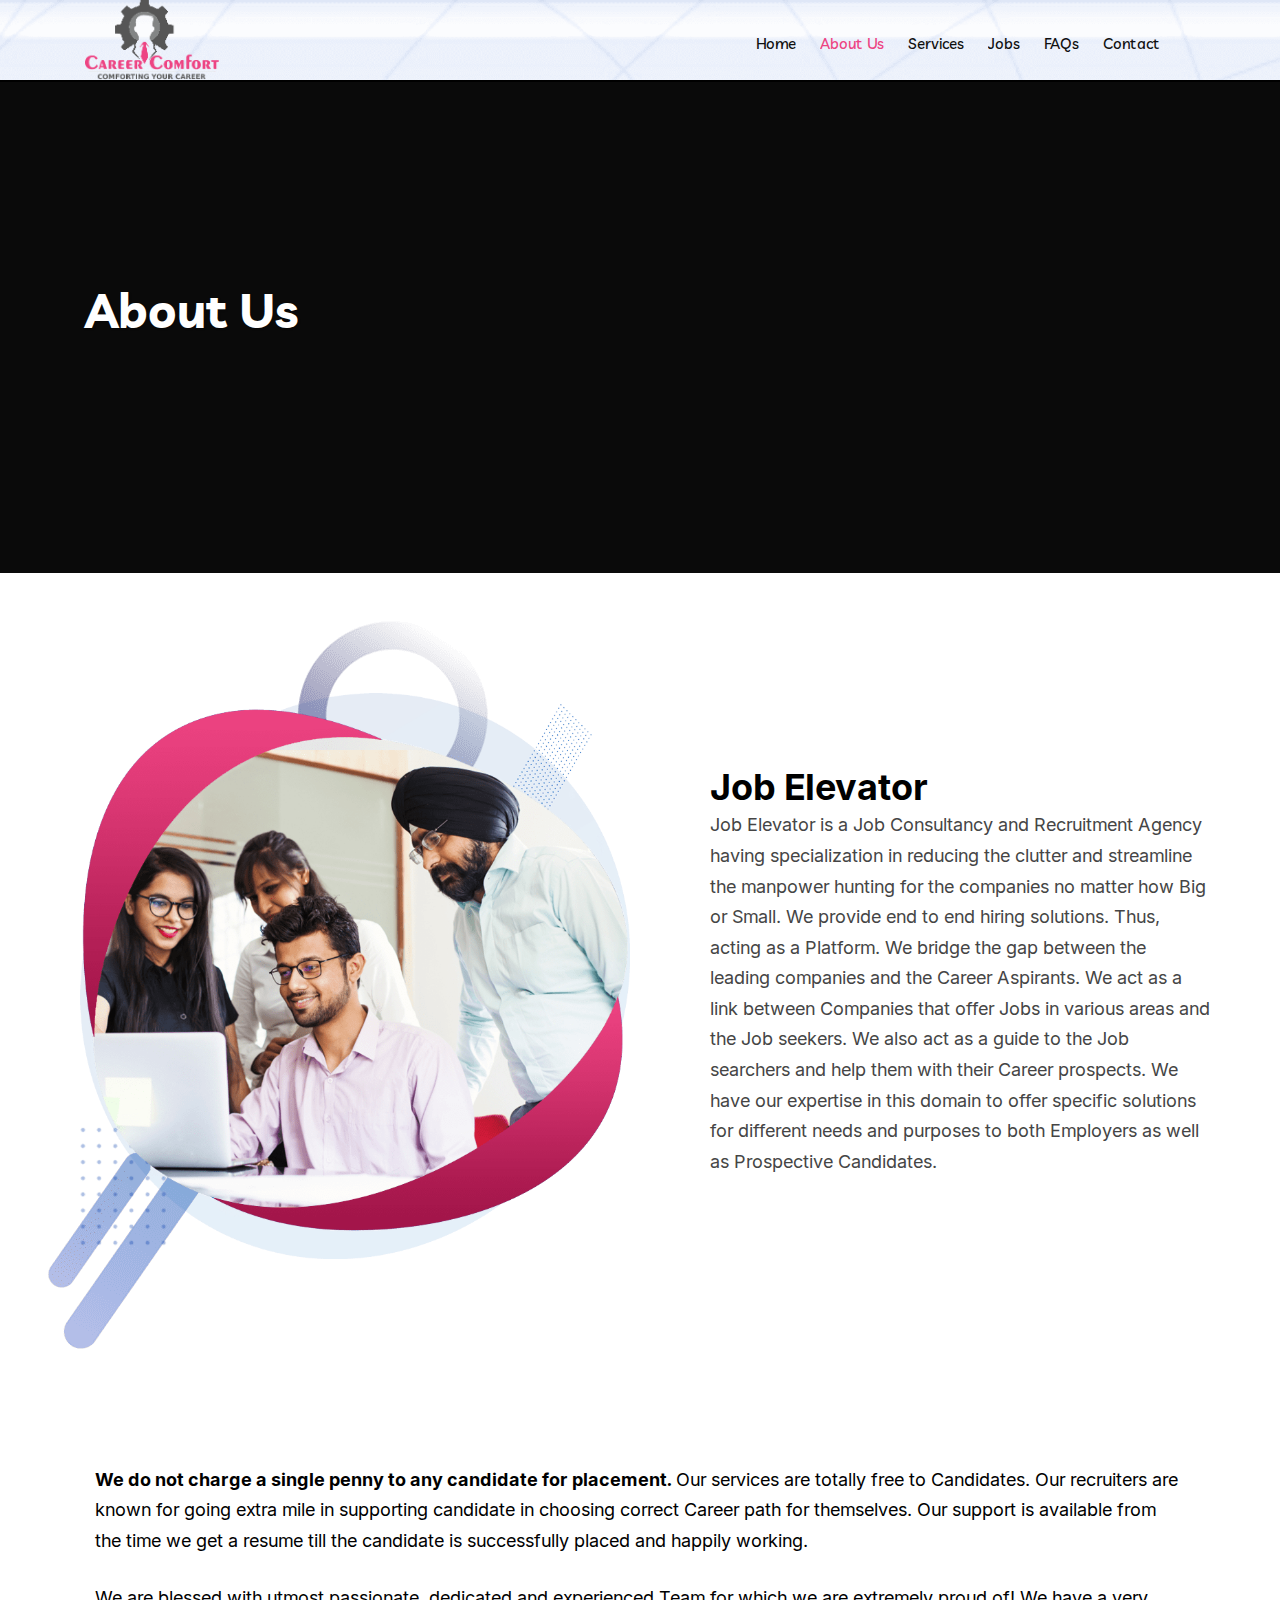
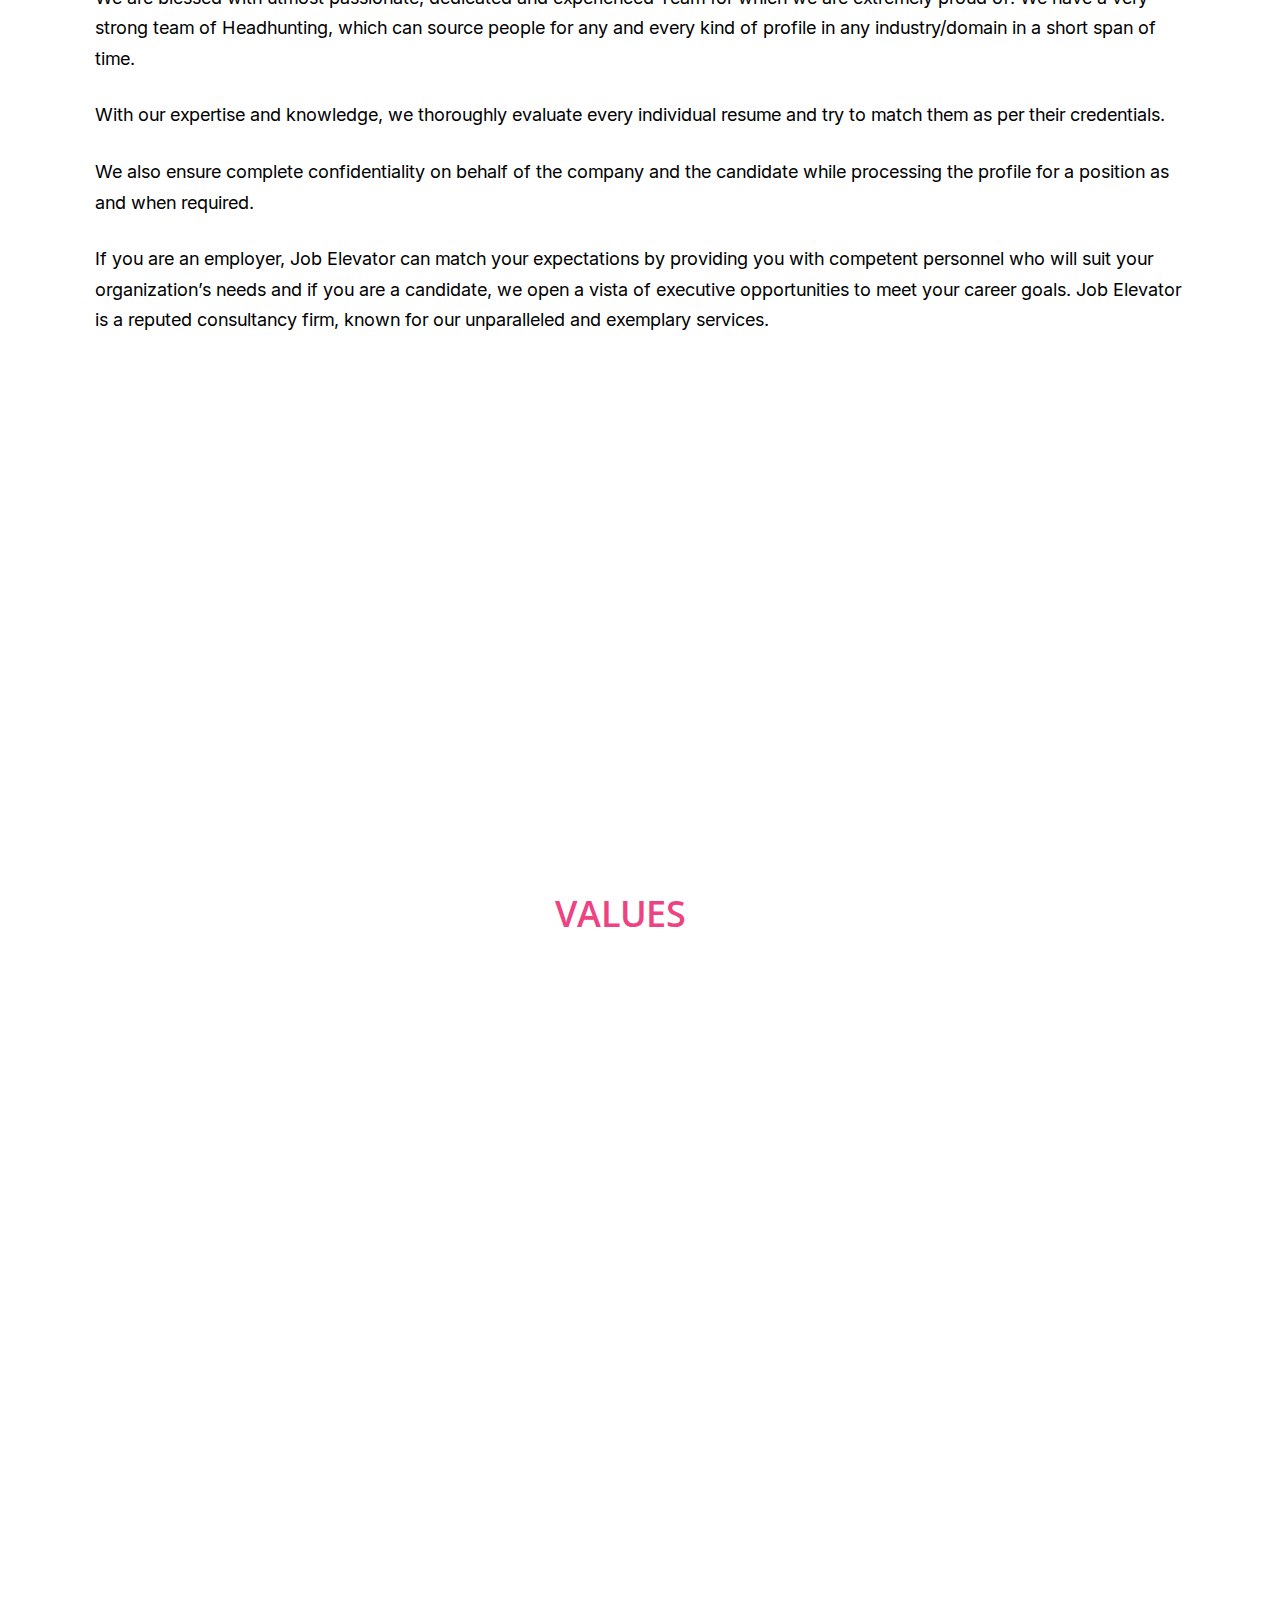
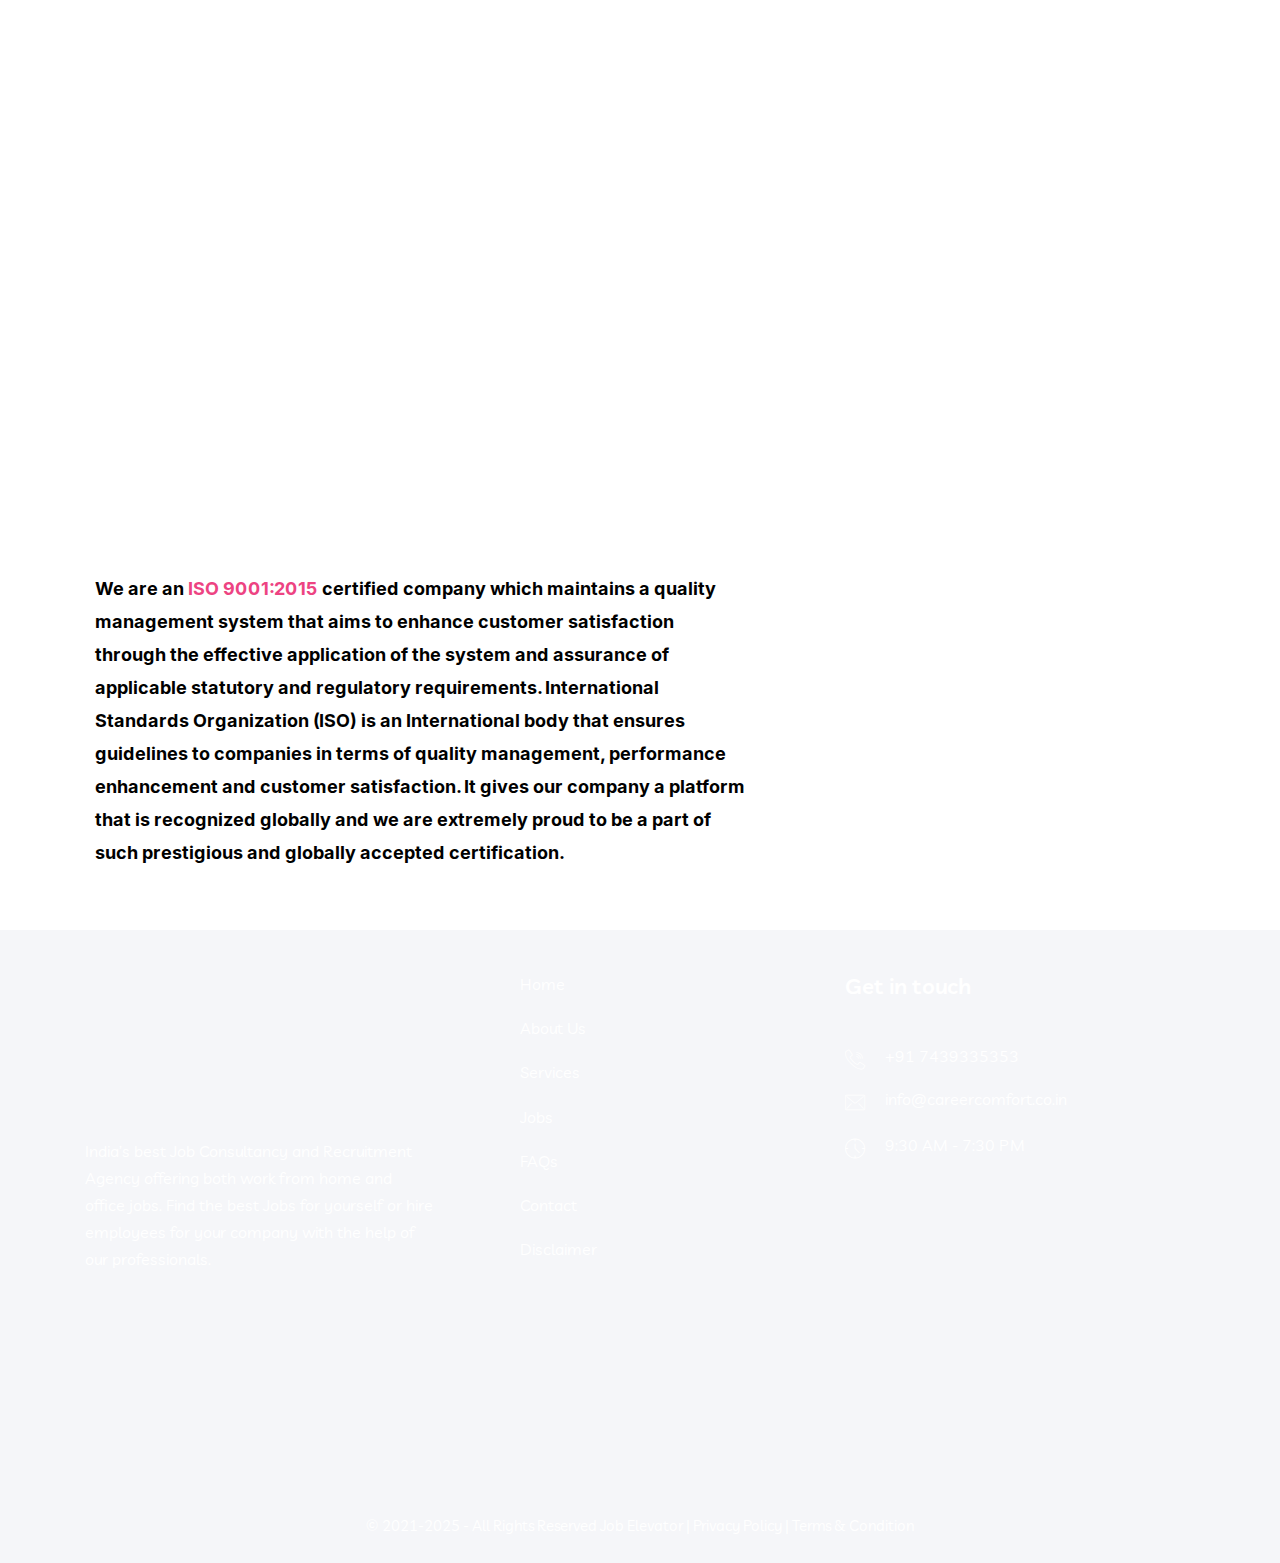
==== commit e9691743: "**" ====
--- a/about.html
+++ b/about.html
@@ -1,8 +1,8 @@
 <!DOCTYPE html> <html lang="en-US"> <head>
 	<meta http-equiv="Content-Type" content="text/html; charset=UTF-8"/>
-<script>if(navigator.userAgent.match(/MSIE|Internet Explorer/i)||navigator.userAgent.match(/Trident\/7\..*?rv:11/i)){var e=document.location.href;if(!e.match(/[?&]nonitro/)){if(e.indexOf("?")==-1){if(e.indexOf("#")==-1){}else{document.location.href=e.replace("#","?nonitro=1#")}}else{if(e.indexOf("#")==-1){}else{document.location.href=e.replace("#","&nonitro=1#")}}}}</script><link rel="preconnect" href="https://www.google.com" /><link rel="preconnect" href="https://www.googletagmanager.com" /><link rel="preconnect" href="https://cdn-ikplgid.nitrocdn.com" /><meta name="viewport" content="width=device-width, initial-scale=1" /><meta name='robots' content='index, follow, max-image-preview:large, max-snippet:-1, max-video-preview:-1' /><title>About Us - Career Comfort</title>
+<script>if(navigator.userAgent.match(/MSIE|Internet Explorer/i)||navigator.userAgent.match(/Trident\/7\..*?rv:11/i)){var e=document.location.href;if(!e.match(/[?&]nonitro/)){if(e.indexOf("?")==-1){if(e.indexOf("#")==-1){}else{document.location.href=e.replace("#","?nonitro=1#")}}else{if(e.indexOf("#")==-1){}else{document.location.href=e.replace("#","&nonitro=1#")}}}}</script><link rel="preconnect" href="https://www.google.com" /><link rel="preconnect" href="https://www.googletagmanager.com" /><link rel="preconnect" href="https://cdn-ikplgid.nitrocdn.com" /><meta name="viewport" content="width=device-width, initial-scale=1" /><meta name='robots' content='index, follow, max-image-preview:large, max-snippet:-1, max-video-preview:-1' /><title>About Us - Job Elevator</title>
 	<link rel="canonical" href="https://www.careercomfort.co.in/about.html" />
-<meta name="description" content="Career Comfort is the preferred recruitment service provider offering customized recruitment solutions to both job seekers and employers." /><meta property="og:locale" content="en_US" /><meta property="og:type" content="article" /><meta property="og:title" content="About Us - Career Comfort" /><meta property="og:description" content="Career Comfort is the preferred recruitment service provider offering customized recruitment solutions to both job seekers and employers." /><meta property="og:url" content="https://www.careercomfort.co.in/about/" /><meta property="og:site_name" content="Career Comfort" /><meta property="article:modified_time" content="2022-06-24T07:41:49+00:00" /><meta property="og:image" content="products/wordpress/braintech/wp-content/uploads/2020/11/about-effect-1.png" /><meta name="twitter:card" content="summary_large_image" /><meta name="twitter:label1" content="Est. reading time" /><meta name="twitter:data1" content="7 minutes" /><meta name="generator" content="WordPress 6.7.1" /><meta name="generator" content="Redux 4.5.4" /><meta name="generator" content="Elementor 3.25.11; features: additional_custom_breakpoints, e_optimized_control_loading; settings: css_print_method-external, google_font-enabled, font_display-auto" /><meta name="generator" content="Powered by Slider Revolution 6.7.18 - responsive, Mobile-Friendly Slider Plugin for WordPress with comfortable drag and drop interface." /><meta name="generator" content="NitroPack" /><script>var NPSH,NitroScrollHelper;NPSH=NitroScrollHelper=function(){let e=null;const o=window.sessionStorage.getItem("nitroScrollPos");function t(){let e=JSON.parse(window.sessionStorage.getItem("nitroScrollPos"))||{};if(typeof e!=="object"){e={}}e[document.URL]=window.scrollY;window.sessionStorage.setItem("nitroScrollPos",JSON.stringify(e))}window.addEventListener("scroll",function(){if(e!==null){clearTimeout(e)}e=setTimeout(t,200)},{passive:true});let r={};r.getScrollPos=()=>{if(!o){return 0}const e=JSON.parse(o);return e[document.URL]||0};r.isScrolled=()=>{return r.getScrollPos()>document.documentElement.clientHeight*.5};return r}();</script><script>(function(){var a=false;var e=document.documentElement.classList;var i=navigator.userAgent.toLowerCase();var n=["android","iphone","ipad"];var r=n.length;var o;var d=null;for(var t=0;t<r;t++){o=n[t];if(i.indexOf(o)>-1)d=o;if(e.contains(o)){a=true;e.remove(o)}}if(a&&d){e.add(d);if(d=="iphone"||d=="ipad"){e.add("ios")}}})();</script><script type="text/worker" id="nitro-web-worker">var preloadRequests=0;var remainingCount={};var baseURI="";self.onmessage=function(e){switch(e.data.cmd){case"RESOURCE_PRELOAD":var o=e.data.requestId;remainingCount[o]=0;e.data.resources.forEach(function(e){preload(e,function(o){return function(){console.log(o+" DONE: "+e);if(--remainingCount[o]==0){self.postMessage({cmd:"RESOURCE_PRELOAD",requestId:o})}}}(o));remainingCount[o]++});break;case"SET_BASEURI":baseURI=e.data.uri;break}};async function preload(e,o){if(typeof URL!=="undefined"&&baseURI){try{var a=new URL(e,baseURI);e=a.href}catch(e){console.log("Worker error: "+e.message)}}console.log("Preloading "+e);try{var n=new Request(e,{mode:"no-cors",redirect:"follow"});await fetch(n);o()}catch(a){console.log(a);var r=new XMLHttpRequest;r.responseType="blob";r.onload=o;r.onerror=o;r.open("GET",e,true);r.send()}}</script><script id="nprl">(()=>{if(window.NPRL!=undefined)return;(function(e){var t=e.prototype;t.after||(t.after=function(){var e,t=arguments,n=t.length,r=0,i=this,o=i.parentNode,a=Node,c=String,u=document;if(o!==null){while(r<n){(e=t[r])instanceof a?(i=i.nextSibling)!==null?o.insertBefore(e,i):o.appendChild(e):o.appendChild(u.createTextNode(c(e)));++r}}})})(Element);var e,t;e=t=function(){var t=false;var r=window.URL||window.webkitURL;var i=true;var o=true;var a=2;var c=null;var u=null;var d=window.nitroGtmExcludes!=undefined;var s=d?JSON.parse(atob(window.nitroGtmExcludes)).map(e=>new RegExp(e)):[];var l;var f;var m=null;var v=null;var p=null;var g={touch:["touchmove","touchend"],default:["mousemove","click","keydown","wheel"]};var h=true;var E=[];var y=false;var w=[];var b=0;var S=0;var N=false;var L=0;var R=null;var T=false;var O=false;var A=false;var C=[];var P=[];var I=[];var M=[];var k=false;var x={};var j=new Map;var _="noModule"in HTMLScriptElement.prototype;var B=requestAnimationFrame||mozRequestAnimationFrame||webkitRequestAnimationFrame||msRequestAnimationFrame;function q(e,t){if(!x[e]){x[e]=[]}x[e].push(t)}function D(e,t){if(x[e]){var n=0,r=x[e];for(var n=0;n<r.length;n++){r[n].call(this,t)}}}function H(){(function(e,t){var r=null;var i=function(e){r(e)};var o=null;var a={};var c=null;var u=null;var d=0;e.addEventListener(t,function(r){if(["load","DOMContentLoaded"].indexOf(t)!=-1){if(u){K(function(){e.triggerNitroEvent(t)})}c=true}else if(t=="readystatechange"){d++;n.ogReadyState=d==1?"interactive":"complete";if(u&&u>=d){n.documentReadyState=n.ogReadyState;K(function(){e.triggerNitroEvent(t)})}}});e.addEventListener(t+"Nitro",function(e){if(["load","DOMContentLoaded"].indexOf(t)!=-1){if(!c){e.preventDefault();e.stopImmediatePropagation()}else{}u=true}else if(t=="readystatechange"){u=n.documentReadyState=="interactive"?1:2;if(d<u){e.preventDefault();e.stopImmediatePropagation()}}});switch(t){case"load":o="onload";break;case"readystatechange":o="onreadystatechange";break;case"pageshow":o="onpageshow";break;default:o=null;break}if(o){Object.defineProperty(e,o,{get:function(){return r},set:function(n){if(typeof n!=="function"){r=null;e.removeEventListener(t+"Nitro",i)}else{if(!r){e.addEventListener(t+"Nitro",i)}r=n}}})}Object.defineProperty(e,"addEventListener"+t,{value:function(r){if(r!=t||!n.startedScriptLoading||document.currentScript&&document.currentScript.hasAttribute("nitro-exclude")){}else{arguments[0]+="Nitro"}e.ogAddEventListener.apply(e,arguments);a[arguments[1]]=arguments[0]}});Object.defineProperty(e,"removeEventListener"+t,{value:function(t){var n=a[arguments[1]];arguments[0]=n;e.ogRemoveEventListener.apply(e,arguments)}});Object.defineProperty(e,"triggerNitroEvent"+t,{value:function(t,n){n=n||e;var r=new Event(t+"Nitro",{bubbles:true});r.isNitroPack=true;Object.defineProperty(r,"type",{get:function(){return t},set:function(){}});Object.defineProperty(r,"target",{get:function(){return n},set:function(){}});e.dispatchEvent(r)}});if(typeof e.triggerNitroEvent==="undefined"){(function(){var t=e.addEventListener;var n=e.removeEventListener;Object.defineProperty(e,"ogAddEventListener",{value:t});Object.defineProperty(e,"ogRemoveEventListener",{value:n});Object.defineProperty(e,"addEventListener",{value:function(n){var r="addEventListener"+n;if(typeof e[r]!=="undefined"){e[r].apply(e,arguments)}else{t.apply(e,arguments)}},writable:true});Object.defineProperty(e,"removeEventListener",{value:function(t){var r="removeEventListener"+t;if(typeof e[r]!=="undefined"){e[r].apply(e,arguments)}else{n.apply(e,arguments)}}});Object.defineProperty(e,"triggerNitroEvent",{value:function(t,n){var r="triggerNitroEvent"+t;if(typeof e[r]!=="undefined"){e[r].apply(e,arguments)}}})})()}}).apply(null,arguments)}H(window,"load");H(window,"pageshow");H(window,"DOMContentLoaded");H(document,"DOMContentLoaded");H(document,"readystatechange");try{var U=new Worker(r.createObjectURL(new Blob([document.getElementById("nitro-web-worker").textContent],{type:"text/javascript"})))}catch(e){var U=new Worker("data:text/javascript;base64,"+btoa(document.getElementById("nitro-web-worker").textContent))}U.onmessage=function(e){if(e.data.cmd=="RESOURCE_PRELOAD"){D(e.data.requestId,e)}};if(typeof document.baseURI!=="undefined"){U.postMessage({cmd:"SET_BASEURI",uri:document.baseURI})}var Y=function(e){if(--b==0){K(W)}};var F=function(e){e.target.removeEventListener("load",F);e.target.removeEventListener("error",F);e.target.removeEventListener("nitroTimeout",F);if(e.type!="nitroTimeout"){clearTimeout(e.target.nitroTimeout)}if(--S==0&&b==0){K(X)}};var G=function(e){var t=e.textContent;try{var n=r.createObjectURL(new Blob([t.replace(/^(?:<!--)?(.*?)(?:-->)?$/gm,"$1")],{type:"text/javascript"}))}catch(e){var n="data:text/javascript;base64,"+btoa(t.replace(/^(?:<!--)?(.*?)(?:-->)?$/gm,"$1"))}return n};var W=function(){n.documentReadyState="interactive";document.triggerNitroEvent("readystatechange");document.triggerNitroEvent("DOMContentLoaded");if(window.pageYOffset||window.pageXOffset){window.dispatchEvent(new Event("scroll"))}O=true;K(function(){if(S==0){K(X)}K(Q)})};var X=function(){if(!O||T)return;T=true;R.disconnect();ee();n.documentReadyState="complete";document.triggerNitroEvent("readystatechange");window.triggerNitroEvent("load",document);window.triggerNitroEvent("pageshow",document);if(window.pageYOffset||window.pageXOffset||location.hash){let e=typeof history.scrollRestoration!=="undefined"&&history.scrollRestoration=="auto";if(e&&typeof NPSH!=="undefined"&&NPSH.getScrollPos()>0&&window.pageYOffset>document.documentElement.clientHeight*.5){window.scrollTo(0,NPSH.getScrollPos())}else if(location.hash){try{let e=document.querySelector(location.hash);if(e){e.scrollIntoView()}}catch(e){}}}var e=null;if(a==1){e=er}else{e=ea}K(e)};var K=function(e){setTimeout(e,0)};var J=function(e){if(e.type=="touchend"||e.type=="click"){p=e}};var Q=function(){if(p){setTimeout(function(e){return function(){var t=function(e,t,n){var r=new Event(e,{bubbles:true,cancelable:true});if(e=="click"){r.clientX=t;r.clientY=n}else{r.touches=[{clientX:t,clientY:n}]}return r};var n;if(e.type=="touchend"){var r=e.changedTouches[0];n=document.elementFromPoint(r.clientX,r.clientY);n.dispatchEvent(t("touchstart"),r.clientX,r.clientY);n.dispatchEvent(t("touchend"),r.clientX,r.clientY);n.dispatchEvent(t("click"),r.clientX,r.clientY)}else if(e.type=="click"){n=document.elementFromPoint(e.clientX,e.clientY);n.dispatchEvent(t("click"),e.clientX,e.clientY)}}}(p),150);p=null}};var $=function(e){if(e.tagName=="SCRIPT"&&!e.hasAttribute("data-nitro-for-id")&&!e.hasAttribute("nitro-document-write")||e.tagName=="IMG"&&(e.hasAttribute("src")||e.hasAttribute("srcset"))||e.tagName=="IFRAME"&&e.hasAttribute("src")||e.tagName=="LINK"&&e.hasAttribute("href")&&e.hasAttribute("rel")&&e.getAttribute("rel")=="stylesheet"){if(e.tagName==="IFRAME"&&e.src.indexOf("about:blank")>-1){return}var t="";switch(e.tagName){case"LINK":t=e.href;break;case"IMG":if(M.indexOf(e)>-1)return;t=e.srcset||e.src;break;default:t=e.src;break}var n=e.getAttribute("type");if(!t&&e.tagName!=="SCRIPT")return;if((e.tagName=="IMG"||e.tagName=="LINK")&&(t.indexOf("data:")===0||t.indexOf("blob:")===0))return;if(e.tagName=="SCRIPT"&&n&&n!=="text/javascript"&&n!=="application/javascript"){if(n!=="module"||!_)return}if(e.tagName==="SCRIPT"){if(M.indexOf(e)>-1)return;if(e.noModule&&_){return}let t=null;if(document.currentScript){if(document.currentScript.src&&document.currentScript.src.indexOf("googletagmanager")>-1){t=document.currentScript}if(document.currentScript.hasAttribute("data-nitro-gtm-id")){e.setAttribute("data-nitro-gtm-id",document.currentScript.getAttribute("data-nitro-gtm-id"))}}else if(window.nitroCurrentScript){if(window.nitroCurrentScript.src&&window.nitroCurrentScript.src.indexOf("googletagmanager")>-1){t=window.nitroCurrentScript}}if(t&&d){let n=false;for(const t of s){n=e.src?t.test(e.src):t.test(e.textContent);if(n){break}}if(!n){e.type="text/googletagmanagerscript";let n=t.hasAttribute("data-nitro-gtm-id")?t.getAttribute("data-nitro-gtm-id"):t.id;if(!j.has(n)){j.set(n,[])}let r=j.get(n);r.push(e);return}}if(!e.src){if(e.textContent.length>0){e.textContent+="\n;if(document.currentScript.nitroTimeout) {clearTimeout(document.currentScript.nitroTimeout);}; setTimeout(function() { this.dispatchEvent(new Event('load')); }.bind(document.currentScript), 0);"}else{return}}else{}M.push(e)}if(!e.hasOwnProperty("nitroTimeout")){S++;e.addEventListener("load",F,true);e.addEventListener("error",F,true);e.addEventListener("nitroTimeout",F,true);e.nitroTimeout=setTimeout(function(){console.log("Resource timed out",e);e.dispatchEvent(new Event("nitroTimeout"))},5e3)}}};var V=function(e){if(e.hasOwnProperty("nitroTimeout")&&e.nitroTimeout){clearTimeout(e.nitroTimeout);e.nitroTimeout=null;e.dispatchEvent(new Event("nitroTimeout"))}};document.documentElement.addEventListener("load",function(e){if(e.target.tagName=="SCRIPT"||e.target.tagName=="IMG"){M.push(e.target)}},true);document.documentElement.addEventListener("error",function(e){if(e.target.tagName=="SCRIPT"||e.target.tagName=="IMG"){M.push(e.target)}},true);var z=["appendChild","replaceChild","insertBefore","prepend","append","before","after","replaceWith","insertAdjacentElement"];var Z=function(){if(d){window._nitro_setTimeout=window.setTimeout;window.setTimeout=function(e,t,...n){let r=document.currentScript||window.nitroCurrentScript;if(!r||r.src&&r.src.indexOf("googletagmanager")==-1){return window._nitro_setTimeout.call(window,e,t,...n)}return window._nitro_setTimeout.call(window,function(e,t){return function(...n){window.nitroCurrentScript=e;t(...n)}}(r,e),t,...n)}}z.forEach(function(e){HTMLElement.prototype["og"+e]=HTMLElement.prototype[e];HTMLElement.prototype[e]=function(...t){if(this.parentNode||this===document.documentElement){switch(e){case"replaceChild":case"insertBefore":t.pop();break;case"insertAdjacentElement":t.shift();break}t.forEach(function(e){if(!e)return;if(e.tagName=="SCRIPT"){$(e)}else{if(e.children&&e.children.length>0){e.querySelectorAll("script").forEach($)}}})}return this["og"+e].apply(this,arguments)}})};var ee=function(){if(d&&typeof window._nitro_setTimeout==="function"){window.setTimeout=window._nitro_setTimeout}z.forEach(function(e){HTMLElement.prototype[e]=HTMLElement.prototype["og"+e]})};var et=async function(){if(o){es(l);es(J);if(m){clearTimeout(m);m=null}}if(L===1){N=true;return}else if(L===0){L=-1}n.startedScriptLoading=true;Object.defineProperty(document,"readyState",{get:function(){return n.documentReadyState},set:function(){}});var e=document.documentElement;var t={attributes:true,attributeFilter:["src"],childList:true,subtree:true};R=new MutationObserver(function(e,t){e.forEach(function(e){if(e.type=="childList"&&e.addedNodes.length>0){e.addedNodes.forEach(function(e){if(!document.documentElement.contains(e)){return}if(e.tagName=="IMG"||e.tagName=="IFRAME"||e.tagName=="LINK"){$(e)}})}if(e.type=="childList"&&e.removedNodes.length>0){e.removedNodes.forEach(function(e){if(e.tagName=="IFRAME"||e.tagName=="LINK"){V(e)}})}if(e.type=="attributes"){var t=e.target;if(!document.documentElement.contains(t)){return}if(t.tagName=="IFRAME"||t.tagName=="LINK"||t.tagName=="IMG"||t.tagName=="SCRIPT"){$(t)}}})});R.observe(e,t);if(!d){Z()}await Promise.all(C);var r=w.shift();var i=null;var a=false;while(r){var c;var u=JSON.parse(atob(r.meta));var s=u.delay;if(r.type=="inline"){var f=document.getElementById(r.id);if(f){f.remove()}else{r=w.shift();continue}c=G(f);if(c===false){r=w.shift();continue}}else{c=r.src}if(!a&&r.type!="inline"&&(typeof u.attributes.async!="undefined"||typeof u.attributes.defer!="undefined")){if(i===null){i=r}else if(i===r){a=true}if(!a){w.push(r);r=w.shift();continue}}var v=document.createElement("script");v.src=c;v.setAttribute("data-nitro-for-id",r.id);for(var p in u.attributes){try{if(u.attributes[p]===false){v.setAttribute(p,"")}else{v.setAttribute(p,u.attributes[p])}}catch(e){console.log("Error while setting script attribute",v,e)}}v.async=false;if(u.canonicalLink!=""&&Object.getOwnPropertyDescriptor(v,"src")?.configurable!==false){(e=>{Object.defineProperty(v,"src",{get:function(){return e.canonicalLink},set:function(){}})})(u)}if(s){setTimeout((function(e,t){var n=document.querySelector("[data-nitro-marker-id='"+t+"']");if(n){n.after(e)}else{document.head.appendChild(e)}}).bind(null,v,r.id),s)}else{v.addEventListener("load",Y);v.addEventListener("error",Y);if(!v.noModule||!_){b++}var g=document.querySelector("[data-nitro-marker-id='"+r.id+"']");if(g){K(function(e,t){return function(){e.after(t)}}(g,v))}else{K(function(e){return function(){document.head.appendChild(e)}}(v))}}r=w.shift()}};var en=function(){var e=document.getElementById("nitro-deferred-styles");var t=document.createElement("div");t.innerHTML=e.textContent;return t};var er=async function(e){isPreload=e&&e.type=="NitroPreload";if(!isPreload){L=-1;h=false;if(o){es(l);es(J);if(m){clearTimeout(m);m=null}}}if(y===false){var t=en();let e=t.querySelectorAll('style,link[rel="stylesheet"]');y=e.length;if(y){let e=document.getElementById("nitro-deferred-styles-marker");e.replaceWith.apply(e,t.childNodes)}else if(isPreload){K(ec)}else{eu()}}else if(y===0&&!isPreload){eu()}};var ei=function(){var e=en();var t=e.childNodes;var n;var r=[];for(var i=0;i<t.length;i++){n=t[i];if(n.href){r.push(n.href)}}var o="css-preload";q(o,function(e){er(new Event("NitroPreload"))});if(r.length){U.postMessage({cmd:"RESOURCE_PRELOAD",resources:r,requestId:o})}else{K(function(){D(o)})}};var eo=function(){if(L===-1)return;L=1;var e=[];var t,n;for(var r=0;r<w.length;r++){t=w[r];if(t.type!="inline"){if(t.src){n=JSON.parse(atob(t.meta));if(n.delay)continue;if(n.attributes.type&&n.attributes.type=="module"&&!_)continue;e.push(t.src)}}}if(e.length){var i="js-preload";q(i,function(e){L=2;if(N){K(et)}});U.postMessage({cmd:"RESOURCE_PRELOAD",resources:e,requestId:i})}};var ea=function(){while(P.length){style=P.shift();if(style.hasAttribute("nitropack-onload")){style.setAttribute("onload",style.getAttribute("nitropack-onload"));K(function(e){return function(){e.dispatchEvent(new Event("load"))}}(style))}}while(I.length){style=I.shift();if(style.hasAttribute("nitropack-onerror")){style.setAttribute("onerror",style.getAttribute("nitropack-onerror"));K(function(e){return function(){e.dispatchEvent(new Event("error"))}}(style))}}};var ec=function(){if(!k){if(i){K(function(){var e=document.getElementById("nitro-critical-css");if(e){e.remove()}})}k=true;onStylesLoadEvent=new Event("NitroStylesLoaded");onStylesLoadEvent.isNitroPack=true;window.dispatchEvent(onStylesLoadEvent)}};var eu=function(){if(a==2){K(et)}else{ea()}};var ed=function(e){f.forEach(function(t){document.addEventListener(t,e,true)})};var es=function(e){f.forEach(function(t){document.removeEventListener(t,e,true)})};if(d){Z()}return{setAutoRemoveCriticalCss:function(e){i=e},registerScript:function(e,t,n){w.push({type:"remote",src:e,id:t,meta:n})},registerInlineScript:function(e,t){w.push({type:"inline",id:e,meta:t})},registerStyle:function(e,t,n){E.push({href:e,rel:t,media:n})},onLoadStyle:function(e){P.push(e);if(y!==false&&--y==0){K(ec);if(h){h=false}else{eu()}}},onErrorStyle:function(e){I.push(e);if(y!==false&&--y==0){K(ec);if(h){h=false}else{eu()}}},loadJs:function(e,t){if(!e.src){var n=G(e);if(n!==false){e.src=n;e.textContent=""}}if(t){K(function(e,t){return function(){e.after(t)}}(t,e))}else{K(function(e){return function(){document.head.appendChild(e)}}(e))}},loadQueuedResources:async function(){window.dispatchEvent(new Event("NitroBootStart"));if(v){clearTimeout(v);v=null}window.removeEventListener("load",e.loadQueuedResources);l=a==1?et:er;if(!o||p){K(l)}else{if(navigator.userAgent.indexOf(" Edge/")==-1){ei();q("css-preload",eo)}ed(l);if(u){if(c){m=setTimeout(l,c)}}else{}}},fontPreload:function(e){var t="critical-fonts";q(t,function(e){document.getElementById("nitro-critical-fonts").type="text/css"});U.postMessage({cmd:"RESOURCE_PRELOAD",resources:e,requestId:t})},boot:function(){if(t)return;t=true;A=typeof NPSH!=="undefined"&&NPSH.isScrolled();let n=document.prerendering;if(location.hash||A||n){o=false}f=g.default.concat(g.touch);v=setTimeout(e.loadQueuedResources,1500);ed(J);if(A){e.loadQueuedResources()}else{window.addEventListener("load",e.loadQueuedResources)}},addPrerequisite:function(e){C.push(e)},getTagManagerNodes:function(e){if(!e)return j;return j.get(e)??[]}}}();var n,r;n=r=function(){var t=document.write;return{documentWrite:function(n,r){if(n&&n.hasAttribute("nitro-exclude")){return t.call(document,r)}var i=null;if(n.documentWriteContainer){i=n.documentWriteContainer}else{i=document.createElement("span");n.documentWriteContainer=i}var o=null;if(n){if(n.hasAttribute("data-nitro-for-id")){o=document.querySelector('template[data-nitro-marker-id="'+n.getAttribute("data-nitro-for-id")+'"]')}else{o=n}}i.innerHTML+=r;i.querySelectorAll("script").forEach(function(e){e.setAttribute("nitro-document-write","")});if(!i.parentNode){if(o){o.parentNode.insertBefore(i,o)}else{document.body.appendChild(i)}}var a=document.createElement("span");a.innerHTML=r;var c=a.querySelectorAll("script");if(c.length){c.forEach(function(t){var n=t.getAttributeNames();var r=document.createElement("script");n.forEach(function(e){r.setAttribute(e,t.getAttribute(e))});r.async=false;if(!t.src&&t.textContent){r.textContent=t.textContent}e.loadJs(r,o)})}},TrustLogo:function(e,t){var n=document.getElementById(e);var r=document.createElement("img");r.src=t;n.parentNode.insertBefore(r,n)},documentReadyState:"loading",ogReadyState:document.readyState,startedScriptLoading:false,loadScriptDelayed:function(e,t){setTimeout(function(){var t=document.createElement("script");t.src=e;document.head.appendChild(t)},t)}}}();document.write=function(e){n.documentWrite(document.currentScript,e)};document.writeln=function(e){n.documentWrite(document.currentScript,e+"\n")};window.NPRL=e;window.NitroResourceLoader=t;window.NPh=n;window.NitroPackHelper=r})();</script><template id="nitro-deferred-styles-marker"></template><link rel="preload" href="s/livvic/v14/rnCr-x1S2hzjrlffC9M2knjsS_ulYHs.woff" as="font" type="font/woff2" crossorigin class="nitro-font-preload" /><link rel="preload" href="s/livvic/v14/rnCr-x1S2hzjrlffC9M3knjsS_ulYHs.woff" as="font" type="font/woff2" crossorigin class="nitro-font-preload" /><style id="nitro-fonts">@font-face{font-family:"Font Awesome 5 Brands";font-style:normal;font-weight:normal;font-display:swap;src:url("CBnPWTxXvlQldqPwhUtLUzGDtuHrPyuF/assets/static/source/rev-07d5d90/careercomfort.co.in/wp-content/plugins/rselements/assets/webfonts/fa-brands-400.woff") format("woff2");}@font-face{font-family:"Font Awesome 5 Free";font-style:normal;font-weight:900;font-display:swap;src:url("CBnPWTxXvlQldqPwhUtLUzGDtuHrPyuF/assets/static/source/rev-07d5d90/careercomfort.co.in/wp-content/plugins/rselements/assets/webfonts/fa-solid-900.woff") format("woff2");}@font-face{font-family:"Flaticon";font-weight:normal;font-style:normal;src:url("CBnPWTxXvlQldqPwhUtLUzGDtuHrPyuF/assets/static/source/rev-07d5d90/careercomfort.co.in/wp-content/plugins/rselements/assets/fonts/Flaticon.woff") format("woff2");font-display:swap;}@font-face{font-family:"Flaticon";src:url("CBnPWTxXvlQldqPwhUtLUzGDtuHrPyuF/assets/images/optimized/rev-1b4aa66/careercomfort.co.in/wp-content/plugins/rselements/assets/fonts/Flaticon.svg") format("svg");font-display:swap;}@font-face{font-family:"Font Awesome 5 Brands";font-style:normal;font-weight:normal;font-display:swap;src:url("CBnPWTxXvlQldqPwhUtLUzGDtuHrPyuF/assets/static/source/rev-07d5d90/careercomfort.co.in/wp-content/themes/braintech/assets/webfonts/fa-brands-400.woff") format("woff2");}@font-face{font-family:"Font Awesome 5 Free";font-style:normal;font-weight:400;font-display:swap;src:url("CBnPWTxXvlQldqPwhUtLUzGDtuHrPyuF/assets/static/source/rev-07d5d90/careercomfort.co.in/wp-content/themes/braintech/assets/webfonts/fa-regular-400.woff") format("woff2");}@font-face{font-family:"Font Awesome 5 Free";font-style:normal;font-weight:900;font-display:swap;src:url("CBnPWTxXvlQldqPwhUtLUzGDtuHrPyuF/assets/static/source/rev-07d5d90/careercomfort.co.in/wp-content/themes/braintech/assets/webfonts/fa-solid-900.woff") format("woff2");}@font-face{font-family:"FontAwesome";font-weight:normal;font-style:normal;src:url("fonts/fonts/3e6eb37f30ca47e1f854d23f3eb21bc6.fontawesome-webfont.woff") format("woff2");font-display:swap;}@font-face{font-family:Flaticon;font-weight:400;font-style:normal;font-display:swap;src:url("CBnPWTxXvlQldqPwhUtLUzGDtuHrPyuF/assets/static/source/rev-07d5d90/careercomfort.co.in/wp-content/themes/braintech/assets/fonts/Flaticon.ttf") format("truetype");}@font-face{font-family:Flaticon;src:url("https://www.careercomfort.co.in/wp-content/themes/braintech/assets/css/Flaticon.svg#Flaticon") format("svg");font-display:swap;}@font-face{font-family:"Livvic";font-style:normal;font-weight:100;font-display:swap;src:url("https://fonts.gstatic.com/s/livvic/v14/rnCr-x1S2hzjrlffC9M2knjsS_ulYHs.woff2") format("woff2");unicode-range:U+0102-0103,U+0110-0111,U+0128-0129,U+0168-0169,U+01A0-01A1,U+01AF-01B0,U+0300-0301,U+0303-0304,U+0308-0309,U+0323,U+0329,U+1EA0-1EF9,U+20AB;}@font-face{font-family:"Livvic";font-style:normal;font-weight:100;font-display:swap;src:url("https://fonts.gstatic.com/s/livvic/v14/rnCr-x1S2hzjrlffC9M3knjsS_ulYHs.woff2") format("woff2");unicode-range:U+0100-02AF,U+0304,U+0308,U+0329,U+1E00-1E9F,U+1EF2-1EFF,U+2020,U+20A0-20AB,U+20AD-20C0,U+2113,U+2C60-2C7F,U+A720-A7FF;}@font-face{font-family:"Livvic";font-style:normal;font-weight:100;font-display:swap;src:url("s/livvic/v14/rnCr-x1S2hzjrlffC9M5knjsS_ul.woff") format("woff2");unicode-range:U+0000-00FF,U+0131,U+0152-0153,U+02BB-02BC,U+02C6,U+02DA,U+02DC,U+0304,U+0308,U+0329,U+2000-206F,U+2074,U+20AC,U+2122,U+2191,U+2193,U+2212,U+2215,U+FEFF,U+FFFD;}@font-face{font-family:"Livvic";font-style:normal;font-weight:300;font-display:swap;src:url("s/livvic/v14/rnCq-x1S2hzjrlffw8Euul3DY_GtWEIJ.woff") format("woff2");unicode-range:U+0102-0103,U+0110-0111,U+0128-0129,U+0168-0169,U+01A0-01A1,U+01AF-01B0,U+0300-0301,U+0303-0304,U+0308-0309,U+0323,U+0329,U+1EA0-1EF9,U+20AB;}@font-face{font-family:"Livvic";font-style:normal;font-weight:300;font-display:swap;src:url("s/livvic/v14/rnCq-x1S2hzjrlffw8Euu13DY_GtWEIJ.woff") format("woff2");unicode-range:U+0100-02AF,U+0304,U+0308,U+0329,U+1E00-1E9F,U+1EF2-1EFF,U+2020,U+20A0-20AB,U+20AD-20C0,U+2113,U+2C60-2C7F,U+A720-A7FF;}@font-face{font-family:"Livvic";font-style:normal;font-weight:300;font-display:swap;src:url("s/livvic/v14/rnCq-x1S2hzjrlffw8EutV3DY_GtWA.woff") format("woff2");unicode-range:U+0000-00FF,U+0131,U+0152-0153,U+02BB-02BC,U+02C6,U+02DA,U+02DC,U+0304,U+0308,U+0329,U+2000-206F,U+2074,U+20AC,U+2122,U+2191,U+2193,U+2212,U+2215,U+FEFF,U+FFFD;}@font-face{font-family:"Livvic";font-style:normal;font-weight:400;font-display:swap;src:url("s/livvic/v14/rnCp-x1S2hzjrlfXZ-M7mH_OScuk.woff") format("woff2");unicode-range:U+0102-0103,U+0110-0111,U+0128-0129,U+0168-0169,U+01A0-01A1,U+01AF-01B0,U+0300-0301,U+0303-0304,U+0308-0309,U+0323,U+0329,U+1EA0-1EF9,U+20AB;}@font-face{font-family:"Livvic";font-style:normal;font-weight:400;font-display:swap;src:url("s/livvic/v14/rnCp-x1S2hzjrlfXZuM7mH_OScuk.woff") format("woff2");unicode-range:U+0100-02AF,U+0304,U+0308,U+0329,U+1E00-1E9F,U+1EF2-1EFF,U+2020,U+20A0-20AB,U+20AD-20C0,U+2113,U+2C60-2C7F,U+A720-A7FF;}@font-face{font-family:"Livvic";font-style:normal;font-weight:400;font-display:swap;src:url("s/livvic/v14/rnCp-x1S2hzjrlfXaOM7mH_OSQ.woff") format("woff2");unicode-range:U+0000-00FF,U+0131,U+0152-0153,U+02BB-02BC,U+02C6,U+02DA,U+02DC,U+0304,U+0308,U+0329,U+2000-206F,U+2074,U+20AC,U+2122,U+2191,U+2193,U+2212,U+2215,U+FEFF,U+FFFD;}@font-face{font-family:"Livvic";font-style:normal;font-weight:500;font-display:swap;src:url("s/livvic/v14/rnCq-x1S2hzjrlffm8Auul3DY_GtWEIJ.woff") format("woff2");unicode-range:U+0102-0103,U+0110-0111,U+0128-0129,U+0168-0169,U+01A0-01A1,U+01AF-01B0,U+0300-0301,U+0303-0304,U+0308-0309,U+0323,U+0329,U+1EA0-1EF9,U+20AB;}@font-face{font-family:"Livvic";font-style:normal;font-weight:500;font-display:swap;src:url("s/livvic/v14/rnCq-x1S2hzjrlffm8Auu13DY_GtWEIJ.woff") format("woff2");unicode-range:U+0100-02AF,U+0304,U+0308,U+0329,U+1E00-1E9F,U+1EF2-1EFF,U+2020,U+20A0-20AB,U+20AD-20C0,U+2113,U+2C60-2C7F,U+A720-A7FF;}@font-face{font-family:"Livvic";font-style:normal;font-weight:500;font-display:swap;src:url("s/livvic/v14/rnCq-x1S2hzjrlffm8AutV3DY_GtWA.woff") format("woff2");unicode-range:U+0000-00FF,U+0131,U+0152-0153,U+02BB-02BC,U+02C6,U+02DA,U+02DC,U+0304,U+0308,U+0329,U+2000-206F,U+2074,U+20AC,U+2122,U+2191,U+2193,U+2212,U+2215,U+FEFF,U+FFFD;}@font-face{font-family:"Livvic";font-style:normal;font-weight:600;font-display:swap;src:url("s/livvic/v14/rnCq-x1S2hzjrlfft8cuul3DY_GtWEIJ.woff") format("woff2");unicode-range:U+0102-0103,U+0110-0111,U+0128-0129,U+0168-0169,U+01A0-01A1,U+01AF-01B0,U+0300-0301,U+0303-0304,U+0308-0309,U+0323,U+0329,U+1EA0-1EF9,U+20AB;}@font-face{font-family:"Livvic";font-style:normal;font-weight:600;font-display:swap;src:url("s/livvic/v14/rnCq-x1S2hzjrlfft8cuu13DY_GtWEIJ.woff") format("woff2");unicode-range:U+0100-02AF,U+0304,U+0308,U+0329,U+1E00-1E9F,U+1EF2-1EFF,U+2020,U+20A0-20AB,U+20AD-20C0,U+2113,U+2C60-2C7F,U+A720-A7FF;}@font-face{font-family:"Livvic";font-style:normal;font-weight:600;font-display:swap;src:url("s/livvic/v14/rnCq-x1S2hzjrlfft8cutV3DY_GtWA.woff") format("woff2");unicode-range:U+0000-00FF,U+0131,U+0152-0153,U+02BB-02BC,U+02C6,U+02DA,U+02DC,U+0304,U+0308,U+0329,U+2000-206F,U+2074,U+20AC,U+2122,U+2191,U+2193,U+2212,U+2215,U+FEFF,U+FFFD;}@font-face{font-family:"Livvic";font-style:normal;font-weight:700;font-display:swap;src:url("s/livvic/v14/rnCq-x1S2hzjrlff08Yuul3DY_GtWEIJ.woff") format("woff2");unicode-range:U+0102-0103,U+0110-0111,U+0128-0129,U+0168-0169,U+01A0-01A1,U+01AF-01B0,U+0300-0301,U+0303-0304,U+0308-0309,U+0323,U+0329,U+1EA0-1EF9,U+20AB;}@font-face{font-family:"Livvic";font-style:normal;font-weight:700;font-display:swap;src:url("s/livvic/v14/rnCq-x1S2hzjrlff08Yuu13DY_GtWEIJ.woff") format("woff2");unicode-range:U+0100-02AF,U+0304,U+0308,U+0329,U+1E00-1E9F,U+1EF2-1EFF,U+2020,U+20A0-20AB,U+20AD-20C0,U+2113,U+2C60-2C7F,U+A720-A7FF;}@font-face{font-family:"Livvic";font-style:normal;font-weight:700;font-display:swap;src:url("s/livvic/v14/rnCq-x1S2hzjrlff08YutV3DY_GtWA.woff") format("woff2");unicode-range:U+0000-00FF,U+0131,U+0152-0153,U+02BB-02BC,U+02C6,U+02DA,U+02DC,U+0304,U+0308,U+0329,U+2000-206F,U+2074,U+20AC,U+2122,U+2191,U+2193,U+2212,U+2215,U+FEFF,U+FFFD;}@font-face{font-family:"Livvic";font-style:normal;font-weight:900;font-display:swap;src:url("s/livvic/v14/rnCq-x1S2hzjrlff68Quul3DY_GtWEIJ.woff") format("woff2");unicode-range:U+0102-0103,U+0110-0111,U+0128-0129,U+0168-0169,U+01A0-01A1,U+01AF-01B0,U+0300-0301,U+0303-0304,U+0308-0309,U+0323,U+0329,U+1EA0-1EF9,U+20AB;}@font-face{font-family:"Livvic";font-style:normal;font-weight:900;font-display:swap;src:url("s/livvic/v14/rnCq-x1S2hzjrlff68Quu13DY_GtWEIJ.woff") format("woff2");unicode-range:U+0100-02AF,U+0304,U+0308,U+0329,U+1E00-1E9F,U+1EF2-1EFF,U+2020,U+20A0-20AB,U+20AD-20C0,U+2113,U+2C60-2C7F,U+A720-A7FF;}@font-face{font-family:"Livvic";font-style:normal;font-weight:900;font-display:swap;src:url("s/livvic/v14/rnCq-x1S2hzjrlff68QutV3DY_GtWA.woff") format("woff2");unicode-range:U+0000-00FF,U+0131,U+0152-0153,U+02BB-02BC,U+02C6,U+02DA,U+02DC,U+0304,U+0308,U+0329,U+2000-206F,U+2074,U+20AC,U+2122,U+2191,U+2193,U+2212,U+2215,U+FEFF,U+FFFD;}@font-face{font-family:eicons;font-weight:400;font-style:normal;src:url("fonts/fonts/2df5f9c603f06799fd686d0814b1e7cb.eicons.woff") format("woff2");font-display:swap;}@font-face{font-family:"Livvic";font-style:italic;font-weight:100;font-display:swap;src:url("s/livvic/v14/rnCt-x1S2hzjrlfXbdtaonXmTNmnUHowCw.woff") format("woff2");unicode-range:U+0102-0103,U+0110-0111,U+0128-0129,U+0168-0169,U+01A0-01A1,U+01AF-01B0,U+0300-0301,U+0303-0304,U+0308-0309,U+0323,U+0329,U+1EA0-1EF9,U+20AB;}@font-face{font-family:"Livvic";font-style:italic;font-weight:100;font-display:swap;src:url("s/livvic/v14/rnCt-x1S2hzjrlfXbdtaonTmTNmnUHowCw.woff") format("woff2");unicode-range:U+0100-02AF,U+0304,U+0308,U+0329,U+1E00-1E9F,U+1EF2-1EFF,U+2020,U+20A0-20AB,U+20AD-20C0,U+2113,U+2C60-2C7F,U+A720-A7FF;}@font-face{font-family:"Livvic";font-style:italic;font-weight:100;font-display:swap;src:url("s/livvic/v14/rnCt-x1S2hzjrlfXbdtaonrmTNmnUHo.woff") format("woff2");unicode-range:U+0000-00FF,U+0131,U+0152-0153,U+02BB-02BC,U+02C6,U+02DA,U+02DC,U+0304,U+0308,U+0329,U+2000-206F,U+2074,U+20AC,U+2122,U+2191,U+2193,U+2212,U+2215,U+FEFF,U+FFFD;}@font-face{font-family:"Livvic";font-style:italic;font-weight:200;font-display:swap;src:url("s/livvic/v14/rnCs-x1S2hzjrlfXbdv2s23OafaPWnIIMrY.woff") format("woff2");unicode-range:U+0102-0103,U+0110-0111,U+0128-0129,U+0168-0169,U+01A0-01A1,U+01AF-01B0,U+0300-0301,U+0303-0304,U+0308-0309,U+0323,U+0329,U+1EA0-1EF9,U+20AB;}@font-face{font-family:"Livvic";font-style:italic;font-weight:200;font-display:swap;src:url("s/livvic/v14/rnCs-x1S2hzjrlfXbdv2s23PafaPWnIIMrY.woff") format("woff2");unicode-range:U+0100-02AF,U+0304,U+0308,U+0329,U+1E00-1E9F,U+1EF2-1EFF,U+2020,U+20A0-20AB,U+20AD-20C0,U+2113,U+2C60-2C7F,U+A720-A7FF;}@font-face{font-family:"Livvic";font-style:italic;font-weight:200;font-display:swap;src:url("s/livvic/v14/rnCs-x1S2hzjrlfXbdv2s23BafaPWnII.woff") format("woff2");unicode-range:U+0000-00FF,U+0131,U+0152-0153,U+02BB-02BC,U+02C6,U+02DA,U+02DC,U+0304,U+0308,U+0329,U+2000-206F,U+2074,U+20AC,U+2122,U+2191,U+2193,U+2212,U+2215,U+FEFF,U+FFFD;}@font-face{font-family:"Livvic";font-style:italic;font-weight:300;font-display:swap;src:url("s/livvic/v14/rnCs-x1S2hzjrlfXbduSsG3OafaPWnIIMrY.woff") format("woff2");unicode-range:U+0102-0103,U+0110-0111,U+0128-0129,U+0168-0169,U+01A0-01A1,U+01AF-01B0,U+0300-0301,U+0303-0304,U+0308-0309,U+0323,U+0329,U+1EA0-1EF9,U+20AB;}@font-face{font-family:"Livvic";font-style:italic;font-weight:300;font-display:swap;src:url("s/livvic/v14/rnCs-x1S2hzjrlfXbduSsG3PafaPWnIIMrY.woff") format("woff2");unicode-range:U+0100-02AF,U+0304,U+0308,U+0329,U+1E00-1E9F,U+1EF2-1EFF,U+2020,U+20A0-20AB,U+20AD-20C0,U+2113,U+2C60-2C7F,U+A720-A7FF;}@font-face{font-family:"Livvic";font-style:italic;font-weight:300;font-display:swap;src:url("s/livvic/v14/rnCs-x1S2hzjrlfXbduSsG3BafaPWnII.woff") format("woff2");unicode-range:U+0000-00FF,U+0131,U+0152-0153,U+02BB-02BC,U+02C6,U+02DA,U+02DC,U+0304,U+0308,U+0329,U+2000-206F,U+2074,U+20AC,U+2122,U+2191,U+2193,U+2212,U+2215,U+FEFF,U+FFFD;}@font-face{font-family:"Livvic";font-style:italic;font-weight:400;font-display:swap;src:url("s/livvic/v14/rnCr-x1S2hzjrlfXbdM2knjsS_ulYHs.woff") format("woff2");unicode-range:U+0102-0103,U+0110-0111,U+0128-0129,U+0168-0169,U+01A0-01A1,U+01AF-01B0,U+0300-0301,U+0303-0304,U+0308-0309,U+0323,U+0329,U+1EA0-1EF9,U+20AB;}@font-face{font-family:"Livvic";font-style:italic;font-weight:400;font-display:swap;src:url("s/livvic/v14/rnCr-x1S2hzjrlfXbdM3knjsS_ulYHs.woff") format("woff2");unicode-range:U+0100-02AF,U+0304,U+0308,U+0329,U+1E00-1E9F,U+1EF2-1EFF,U+2020,U+20A0-20AB,U+20AD-20C0,U+2113,U+2C60-2C7F,U+A720-A7FF;}@font-face{font-family:"Livvic";font-style:italic;font-weight:400;font-display:swap;src:url("s/livvic/v14/rnCr-x1S2hzjrlfXbdM5knjsS_ul.woff") format("woff2");unicode-range:U+0000-00FF,U+0131,U+0152-0153,U+02BB-02BC,U+02C6,U+02DA,U+02DC,U+0304,U+0308,U+0329,U+2000-206F,U+2074,U+20AC,U+2122,U+2191,U+2193,U+2212,U+2215,U+FEFF,U+FFFD;}@font-face{font-family:"Livvic";font-style:italic;font-weight:500;font-display:swap;src:url("s/livvic/v14/rnCs-x1S2hzjrlfXbdvKsW3OafaPWnIIMrY.woff") format("woff2");unicode-range:U+0102-0103,U+0110-0111,U+0128-0129,U+0168-0169,U+01A0-01A1,U+01AF-01B0,U+0300-0301,U+0303-0304,U+0308-0309,U+0323,U+0329,U+1EA0-1EF9,U+20AB;}@font-face{font-family:"Livvic";font-style:italic;font-weight:500;font-display:swap;src:url("s/livvic/v14/rnCs-x1S2hzjrlfXbdvKsW3PafaPWnIIMrY.woff") format("woff2");unicode-range:U+0100-02AF,U+0304,U+0308,U+0329,U+1E00-1E9F,U+1EF2-1EFF,U+2020,U+20A0-20AB,U+20AD-20C0,U+2113,U+2C60-2C7F,U+A720-A7FF;}@font-face{font-family:"Livvic";font-style:italic;font-weight:500;font-display:swap;src:url("s/livvic/v14/rnCs-x1S2hzjrlfXbdvKsW3BafaPWnII.woff") format("woff2");unicode-range:U+0000-00FF,U+0131,U+0152-0153,U+02BB-02BC,U+02C6,U+02DA,U+02DC,U+0304,U+0308,U+0329,U+2000-206F,U+2074,U+20AC,U+2122,U+2191,U+2193,U+2212,U+2215,U+FEFF,U+FFFD;}@font-face{font-family:"Livvic";font-style:italic;font-weight:600;font-display:swap;src:url("s/livvic/v14/rnCs-x1S2hzjrlfXbdvmtm3OafaPWnIIMrY.woff") format("woff2");unicode-range:U+0102-0103,U+0110-0111,U+0128-0129,U+0168-0169,U+01A0-01A1,U+01AF-01B0,U+0300-0301,U+0303-0304,U+0308-0309,U+0323,U+0329,U+1EA0-1EF9,U+20AB;}@font-face{font-family:"Livvic";font-style:italic;font-weight:600;font-display:swap;src:url("s/livvic/v14/rnCs-x1S2hzjrlfXbdvmtm3PafaPWnIIMrY.woff") format("woff2");unicode-range:U+0100-02AF,U+0304,U+0308,U+0329,U+1E00-1E9F,U+1EF2-1EFF,U+2020,U+20A0-20AB,U+20AD-20C0,U+2113,U+2C60-2C7F,U+A720-A7FF;}@font-face{font-family:"Livvic";font-style:italic;font-weight:600;font-display:swap;src:url("s/livvic/v14/rnCs-x1S2hzjrlfXbdvmtm3BafaPWnII.woff") format("woff2");unicode-range:U+0000-00FF,U+0131,U+0152-0153,U+02BB-02BC,U+02C6,U+02DA,U+02DC,U+0304,U+0308,U+0329,U+2000-206F,U+2074,U+20AC,U+2122,U+2191,U+2193,U+2212,U+2215,U+FEFF,U+FFFD;}@font-face{font-family:"Livvic";font-style:italic;font-weight:700;font-display:swap;src:url("s/livvic/v14/rnCs-x1S2hzjrlfXbduCt23OafaPWnIIMrY.woff") format("woff2");unicode-range:U+0102-0103,U+0110-0111,U+0128-0129,U+0168-0169,U+01A0-01A1,U+01AF-01B0,U+0300-0301,U+0303-0304,U+0308-0309,U+0323,U+0329,U+1EA0-1EF9,U+20AB;}@font-face{font-family:"Livvic";font-style:italic;font-weight:700;font-display:swap;src:url("s/livvic/v14/rnCs-x1S2hzjrlfXbduCt23PafaPWnIIMrY.woff") format("woff2");unicode-range:U+0100-02AF,U+0304,U+0308,U+0329,U+1E00-1E9F,U+1EF2-1EFF,U+2020,U+20A0-20AB,U+20AD-20C0,U+2113,U+2C60-2C7F,U+A720-A7FF;}@font-face{font-family:"Livvic";font-style:italic;font-weight:700;font-display:swap;src:url("s/livvic/v14/rnCs-x1S2hzjrlfXbduCt23BafaPWnII.woff") format("woff2");unicode-range:U+0000-00FF,U+0131,U+0152-0153,U+02BB-02BC,U+02C6,U+02DA,U+02DC,U+0304,U+0308,U+0329,U+2000-206F,U+2074,U+20AC,U+2122,U+2191,U+2193,U+2212,U+2215,U+FEFF,U+FFFD;}@font-face{font-family:"Livvic";font-style:italic;font-weight:900;font-display:swap;src:url("s/livvic/v14/rnCs-x1S2hzjrlfXbdu6tW3OafaPWnIIMrY.woff") format("woff2");unicode-range:U+0102-0103,U+0110-0111,U+0128-0129,U+0168-0169,U+01A0-01A1,U+01AF-01B0,U+0300-0301,U+0303-0304,U+0308-0309,U+0323,U+0329,U+1EA0-1EF9,U+20AB;}@font-face{font-family:"Livvic";font-style:italic;font-weight:900;font-display:swap;src:url("s/livvic/v14/rnCs-x1S2hzjrlfXbdu6tW3PafaPWnIIMrY.woff") format("woff2");unicode-range:U+0100-02AF,U+0304,U+0308,U+0329,U+1E00-1E9F,U+1EF2-1EFF,U+2020,U+20A0-20AB,U+20AD-20C0,U+2113,U+2C60-2C7F,U+A720-A7FF;}@font-face{font-family:"Livvic";font-style:italic;font-weight:900;font-display:swap;src:url("s/livvic/v14/rnCs-x1S2hzjrlfXbdu6tW3BafaPWnII.woff") format("woff2");unicode-range:U+0000-00FF,U+0131,U+0152-0153,U+02BB-02BC,U+02C6,U+02DA,U+02DC,U+0304,U+0308,U+0329,U+2000-206F,U+2074,U+20AC,U+2122,U+2191,U+2193,U+2212,U+2215,U+FEFF,U+FFFD;}@font-face{font-family:"Livvic";font-style:normal;font-weight:100;font-display:swap;src:url("https://fonts.gstatic.com/s/livvic/v14/rnCr-x1S2hzjrlffC9M2knjsS_ulYHs.woff2") format("woff2");unicode-range:U+0102-0103,U+0110-0111,U+0128-0129,U+0168-0169,U+01A0-01A1,U+01AF-01B0,U+0300-0301,U+0303-0304,U+0308-0309,U+0323,U+0329,U+1EA0-1EF9,U+20AB;}@font-face{font-family:"Livvic";font-style:normal;font-weight:100;font-display:swap;src:url("https://fonts.gstatic.com/s/livvic/v14/rnCr-x1S2hzjrlffC9M3knjsS_ulYHs.woff2") format("woff2");unicode-range:U+0100-02AF,U+0304,U+0308,U+0329,U+1E00-1E9F,U+1EF2-1EFF,U+2020,U+20A0-20AB,U+20AD-20C0,U+2113,U+2C60-2C7F,U+A720-A7FF;}@font-face{font-family:"Livvic";font-style:normal;font-weight:100;font-display:swap;src:url("s/livvic/v14/rnCr-x1S2hzjrlffC9M5knjsS_ul.woff") format("woff2");unicode-range:U+0000-00FF,U+0131,U+0152-0153,U+02BB-02BC,U+02C6,U+02DA,U+02DC,U+0304,U+0308,U+0329,U+2000-206F,U+2074,U+20AC,U+2122,U+2191,U+2193,U+2212,U+2215,U+FEFF,U+FFFD;}@font-face{font-family:"Livvic";font-style:normal;font-weight:200;font-display:swap;src:url("s/livvic/v14/rnCq-x1S2hzjrlffp8Iuul3DY_GtWEIJ.woff") format("woff2");unicode-range:U+0102-0103,U+0110-0111,U+0128-0129,U+0168-0169,U+01A0-01A1,U+01AF-01B0,U+0300-0301,U+0303-0304,U+0308-0309,U+0323,U+0329,U+1EA0-1EF9,U+20AB;}@font-face{font-family:"Livvic";font-style:normal;font-weight:200;font-display:swap;src:url("s/livvic/v14/rnCq-x1S2hzjrlffp8Iuu13DY_GtWEIJ.woff") format("woff2");unicode-range:U+0100-02AF,U+0304,U+0308,U+0329,U+1E00-1E9F,U+1EF2-1EFF,U+2020,U+20A0-20AB,U+20AD-20C0,U+2113,U+2C60-2C7F,U+A720-A7FF;}@font-face{font-family:"Livvic";font-style:normal;font-weight:200;font-display:swap;src:url("s/livvic/v14/rnCq-x1S2hzjrlffp8IutV3DY_GtWA.woff") format("woff2");unicode-range:U+0000-00FF,U+0131,U+0152-0153,U+02BB-02BC,U+02C6,U+02DA,U+02DC,U+0304,U+0308,U+0329,U+2000-206F,U+2074,U+20AC,U+2122,U+2191,U+2193,U+2212,U+2215,U+FEFF,U+FFFD;}@font-face{font-family:"Livvic";font-style:normal;font-weight:300;font-display:swap;src:url("s/livvic/v14/rnCq-x1S2hzjrlffw8Euul3DY_GtWEIJ.woff") format("woff2");unicode-range:U+0102-0103,U+0110-0111,U+0128-0129,U+0168-0169,U+01A0-01A1,U+01AF-01B0,U+0300-0301,U+0303-0304,U+0308-0309,U+0323,U+0329,U+1EA0-1EF9,U+20AB;}@font-face{font-family:"Livvic";font-style:normal;font-weight:300;font-display:swap;src:url("s/livvic/v14/rnCq-x1S2hzjrlffw8Euu13DY_GtWEIJ.woff") format("woff2");unicode-range:U+0100-02AF,U+0304,U+0308,U+0329,U+1E00-1E9F,U+1EF2-1EFF,U+2020,U+20A0-20AB,U+20AD-20C0,U+2113,U+2C60-2C7F,U+A720-A7FF;}@font-face{font-family:"Livvic";font-style:normal;font-weight:300;font-display:swap;src:url("s/livvic/v14/rnCq-x1S2hzjrlffw8EutV3DY_GtWA.woff") format("woff2");unicode-range:U+0000-00FF,U+0131,U+0152-0153,U+02BB-02BC,U+02C6,U+02DA,U+02DC,U+0304,U+0308,U+0329,U+2000-206F,U+2074,U+20AC,U+2122,U+2191,U+2193,U+2212,U+2215,U+FEFF,U+FFFD;}@font-face{font-family:"Livvic";font-style:normal;font-weight:400;font-display:swap;src:url("s/livvic/v14/rnCp-x1S2hzjrlfXZ-M7mH_OScuk.woff") format("woff2");unicode-range:U+0102-0103,U+0110-0111,U+0128-0129,U+0168-0169,U+01A0-01A1,U+01AF-01B0,U+0300-0301,U+0303-0304,U+0308-0309,U+0323,U+0329,U+1EA0-1EF9,U+20AB;}@font-face{font-family:"Livvic";font-style:normal;font-weight:400;font-display:swap;src:url("s/livvic/v14/rnCp-x1S2hzjrlfXZuM7mH_OScuk.woff") format("woff2");unicode-range:U+0100-02AF,U+0304,U+0308,U+0329,U+1E00-1E9F,U+1EF2-1EFF,U+2020,U+20A0-20AB,U+20AD-20C0,U+2113,U+2C60-2C7F,U+A720-A7FF;}@font-face{font-family:"Livvic";font-style:normal;font-weight:400;font-display:swap;src:url("s/livvic/v14/rnCp-x1S2hzjrlfXaOM7mH_OSQ.woff") format("woff2");unicode-range:U+0000-00FF,U+0131,U+0152-0153,U+02BB-02BC,U+02C6,U+02DA,U+02DC,U+0304,U+0308,U+0329,U+2000-206F,U+2074,U+20AC,U+2122,U+2191,U+2193,U+2212,U+2215,U+FEFF,U+FFFD;}@font-face{font-family:"Livvic";font-style:normal;font-weight:500;font-display:swap;src:url("s/livvic/v14/rnCq-x1S2hzjrlffm8Auul3DY_GtWEIJ.woff") format("woff2");unicode-range:U+0102-0103,U+0110-0111,U+0128-0129,U+0168-0169,U+01A0-01A1,U+01AF-01B0,U+0300-0301,U+0303-0304,U+0308-0309,U+0323,U+0329,U+1EA0-1EF9,U+20AB;}@font-face{font-family:"Livvic";font-style:normal;font-weight:500;font-display:swap;src:url("s/livvic/v14/rnCq-x1S2hzjrlffm8Auu13DY_GtWEIJ.woff") format("woff2");unicode-range:U+0100-02AF,U+0304,U+0308,U+0329,U+1E00-1E9F,U+1EF2-1EFF,U+2020,U+20A0-20AB,U+20AD-20C0,U+2113,U+2C60-2C7F,U+A720-A7FF;}@font-face{font-family:"Livvic";font-style:normal;font-weight:500;font-display:swap;src:url("s/livvic/v14/rnCq-x1S2hzjrlffm8AutV3DY_GtWA.woff") format("woff2");unicode-range:U+0000-00FF,U+0131,U+0152-0153,U+02BB-02BC,U+02C6,U+02DA,U+02DC,U+0304,U+0308,U+0329,U+2000-206F,U+2074,U+20AC,U+2122,U+2191,U+2193,U+2212,U+2215,U+FEFF,U+FFFD;}@font-face{font-family:"Livvic";font-style:normal;font-weight:600;font-display:swap;src:url("s/livvic/v14/rnCq-x1S2hzjrlfft8cuul3DY_GtWEIJ.woff") format("woff2");unicode-range:U+0102-0103,U+0110-0111,U+0128-0129,U+0168-0169,U+01A0-01A1,U+01AF-01B0,U+0300-0301,U+0303-0304,U+0308-0309,U+0323,U+0329,U+1EA0-1EF9,U+20AB;}@font-face{font-family:"Livvic";font-style:normal;font-weight:600;font-display:swap;src:url("s/livvic/v14/rnCq-x1S2hzjrlfft8cuu13DY_GtWEIJ.woff") format("woff2");unicode-range:U+0100-02AF,U+0304,U+0308,U+0329,U+1E00-1E9F,U+1EF2-1EFF,U+2020,U+20A0-20AB,U+20AD-20C0,U+2113,U+2C60-2C7F,U+A720-A7FF;}@font-face{font-family:"Livvic";font-style:normal;font-weight:600;font-display:swap;src:url("s/livvic/v14/rnCq-x1S2hzjrlfft8cutV3DY_GtWA.woff") format("woff2");unicode-range:U+0000-00FF,U+0131,U+0152-0153,U+02BB-02BC,U+02C6,U+02DA,U+02DC,U+0304,U+0308,U+0329,U+2000-206F,U+2074,U+20AC,U+2122,U+2191,U+2193,U+2212,U+2215,U+FEFF,U+FFFD;}@font-face{font-family:"Livvic";font-style:normal;font-weight:700;font-display:swap;src:url("s/livvic/v14/rnCq-x1S2hzjrlff08Yuul3DY_GtWEIJ.woff") format("woff2");unicode-range:U+0102-0103,U+0110-0111,U+0128-0129,U+0168-0169,U+01A0-01A1,U+01AF-01B0,U+0300-0301,U+0303-0304,U+0308-0309,U+0323,U+0329,U+1EA0-1EF9,U+20AB;}@font-face{font-family:"Livvic";font-style:normal;font-weight:700;font-display:swap;src:url("s/livvic/v14/rnCq-x1S2hzjrlff08Yuu13DY_GtWEIJ.woff") format("woff2");unicode-range:U+0100-02AF,U+0304,U+0308,U+0329,U+1E00-1E9F,U+1EF2-1EFF,U+2020,U+20A0-20AB,U+20AD-20C0,U+2113,U+2C60-2C7F,U+A720-A7FF;}@font-face{font-family:"Livvic";font-style:normal;font-weight:700;font-display:swap;src:url("s/livvic/v14/rnCq-x1S2hzjrlff08YutV3DY_GtWA.woff") format("woff2");unicode-range:U+0000-00FF,U+0131,U+0152-0153,U+02BB-02BC,U+02C6,U+02DA,U+02DC,U+0304,U+0308,U+0329,U+2000-206F,U+2074,U+20AC,U+2122,U+2191,U+2193,U+2212,U+2215,U+FEFF,U+FFFD;}@font-face{font-family:"Livvic";font-style:normal;font-weight:900;font-display:swap;src:url("s/livvic/v14/rnCq-x1S2hzjrlff68Quul3DY_GtWEIJ.woff") format("woff2");unicode-range:U+0102-0103,U+0110-0111,U+0128-0129,U+0168-0169,U+01A0-01A1,U+01AF-01B0,U+0300-0301,U+0303-0304,U+0308-0309,U+0323,U+0329,U+1EA0-1EF9,U+20AB;}@font-face{font-family:"Livvic";font-style:normal;font-weight:900;font-display:swap;src:url("s/livvic/v14/rnCq-x1S2hzjrlff68Quu13DY_GtWEIJ.woff") format("woff2");unicode-range:U+0100-02AF,U+0304,U+0308,U+0329,U+1E00-1E9F,U+1EF2-1EFF,U+2020,U+20A0-20AB,U+20AD-20C0,U+2113,U+2C60-2C7F,U+A720-A7FF;}@font-face{font-family:"Livvic";font-style:normal;font-weight:900;font-display:swap;src:url("s/livvic/v14/rnCq-x1S2hzjrlff68QutV3DY_GtWA.woff") format("woff2");unicode-range:U+0000-00FF,U+0131,U+0152-0153,U+02BB-02BC,U+02C6,U+02DA,U+02DC,U+0304,U+0308,U+0329,U+2000-206F,U+2074,U+20AC,U+2122,U+2191,U+2193,U+2212,U+2215,U+FEFF,U+FFFD;}@font-face{font-family:"Poppins";font-style:normal;font-weight:400;src:url("s/poppins/v21/pxiEyp8kv8JHgFVrJJnecnFHGPezSQ.woff") format("woff2");unicode-range:U+0100-02AF,U+0304,U+0308,U+0329,U+1E00-1E9F,U+1EF2-1EFF,U+2020,U+20A0-20AB,U+20AD-20C0,U+2113,U+2C60-2C7F,U+A720-A7FF;font-display:swap;}@font-face{font-family:"Poppins";font-style:normal;font-weight:400;src:url("s/poppins/v21/pxiEyp8kv8JHgFVrJJfecnFHGPc.woff") format("woff2");unicode-range:U+0000-00FF,U+0131,U+0152-0153,U+02BB-02BC,U+02C6,U+02DA,U+02DC,U+0304,U+0308,U+0329,U+2000-206F,U+2074,U+20AC,U+2122,U+2191,U+2193,U+2212,U+2215,U+FEFF,U+FFFD;font-display:swap;}@font-face{font-family:"Poppins";font-style:normal;font-weight:500;src:url("s/poppins/v21/pxiByp8kv8JHgFVrLGT9Z1JlFd2JQEl8qw.woff") format("woff2");unicode-range:U+0100-02AF,U+0304,U+0308,U+0329,U+1E00-1E9F,U+1EF2-1EFF,U+2020,U+20A0-20AB,U+20AD-20C0,U+2113,U+2C60-2C7F,U+A720-A7FF;font-display:swap;}@font-face{font-family:"Poppins";font-style:normal;font-weight:500;src:url("s/poppins/v21/pxiByp8kv8JHgFVrLGT9Z1xlFd2JQEk.woff") format("woff2");unicode-range:U+0000-00FF,U+0131,U+0152-0153,U+02BB-02BC,U+02C6,U+02DA,U+02DC,U+0304,U+0308,U+0329,U+2000-206F,U+2074,U+20AC,U+2122,U+2191,U+2193,U+2212,U+2215,U+FEFF,U+FFFD;font-display:swap;}@font-face{font-family:"Poppins";font-style:normal;font-weight:600;src:url("s/poppins/v21/pxiByp8kv8JHgFVrLEj6Z1JlFd2JQEl8qw.woff") format("woff2");unicode-range:U+0100-02AF,U+0304,U+0308,U+0329,U+1E00-1E9F,U+1EF2-1EFF,U+2020,U+20A0-20AB,U+20AD-20C0,U+2113,U+2C60-2C7F,U+A720-A7FF;font-display:swap;}@font-face{font-family:"Poppins";font-style:normal;font-weight:600;src:url("s/poppins/v21/pxiByp8kv8JHgFVrLEj6Z1xlFd2JQEk.woff") format("woff2");unicode-range:U+0000-00FF,U+0131,U+0152-0153,U+02BB-02BC,U+02C6,U+02DA,U+02DC,U+0304,U+0308,U+0329,U+2000-206F,U+2074,U+20AC,U+2122,U+2191,U+2193,U+2212,U+2215,U+FEFF,U+FFFD;font-display:swap;}@font-face{font-family:"Poppins";font-style:normal;font-weight:700;src:url("s/poppins/v21/pxiByp8kv8JHgFVrLCz7Z1JlFd2JQEl8qw.woff") format("woff2");unicode-range:U+0100-02AF,U+0304,U+0308,U+0329,U+1E00-1E9F,U+1EF2-1EFF,U+2020,U+20A0-20AB,U+20AD-20C0,U+2113,U+2C60-2C7F,U+A720-A7FF;font-display:swap;}@font-face{font-family:"Poppins";font-style:normal;font-weight:700;src:url("s/poppins/v21/pxiByp8kv8JHgFVrLCz7Z1xlFd2JQEk.woff") format("woff2");unicode-range:U+0000-00FF,U+0131,U+0152-0153,U+02BB-02BC,U+02C6,U+02DA,U+02DC,U+0304,U+0308,U+0329,U+2000-206F,U+2074,U+20AC,U+2122,U+2191,U+2193,U+2212,U+2215,U+FEFF,U+FFFD;font-display:swap;}@font-face{font-family:"Font Awesome 5 Brands";font-style:normal;font-weight:400;font-display:swap;src:url("CBnPWTxXvlQldqPwhUtLUzGDtuHrPyuF/assets/static/source/rev-07d5d90/careercomfort.co.in/wp-content/plugins/mystickyelements-pro/fonts/fa-brands-400.woff") format("woff2");}@font-face{font-family:"Font Awesome 5 Free";font-style:normal;font-weight:400;font-display:swap;src:url("CBnPWTxXvlQldqPwhUtLUzGDtuHrPyuF/assets/static/source/rev-07d5d90/careercomfort.co.in/wp-content/plugins/mystickyelements-pro/fonts/fa-regular-400.woff") format("woff2");}@font-face{font-family:"Font Awesome 5 Free";font-style:normal;font-weight:900;font-display:swap;src:url("CBnPWTxXvlQldqPwhUtLUzGDtuHrPyuF/assets/static/source/rev-07d5d90/careercomfort.co.in/wp-content/plugins/mystickyelements-pro/fonts/fa-solid-900.woff") format("woff2");}@font-face{font-family:"Open Sans Hebrew";font-weight:400;font-style:normal;src:url("CBnPWTxXvlQldqPwhUtLUzGDtuHrPyuF/assets/static/source/rev-07d5d90/careercomfort.co.in/wp-content/plugins/mystickyelements-pro/fonts/OpenSansHebrew-Regular.woff") format("woff2");font-display:swap;}@font-face{font-family:"Inter";font-style:italic;font-weight:100;src:url("s/inter/v18/UcC53FwrK3iLTcvneQg7Ca725JhhKnNqk6L0UUMbndwVgHU.woff") format("woff2");unicode-range:U+0460-052F,U+1C80-1C8A,U+20B4,U+2DE0-2DFF,U+A640-A69F,U+FE2E-FE2F;font-display:swap;}@font-face{font-family:"Inter";font-style:italic;font-weight:100;src:url("s/inter/v18/UcC53FwrK3iLTcvneQg7Ca725JhhKnNqk6L9UUMbndwVgHU.woff") format("woff2");unicode-range:U+0301,U+0400-045F,U+0490-0491,U+04B0-04B1,U+2116;font-display:swap;}@font-face{font-family:"Inter";font-style:italic;font-weight:100;src:url("s/inter/v18/UcC53FwrK3iLTcvneQg7Ca725JhhKnNqk6L1UUMbndwVgHU.woff") format("woff2");unicode-range:U+1F00-1FFF;font-display:swap;}@font-face{font-family:"Inter";font-style:italic;font-weight:100;src:url("s/inter/v18/UcC53FwrK3iLTcvneQg7Ca725JhhKnNqk6L6UUMbndwVgHU.woff") format("woff2");unicode-range:U+0370-0377,U+037A-037F,U+0384-038A,U+038C,U+038E-03A1,U+03A3-03FF;font-display:swap;}@font-face{font-family:"Inter";font-style:italic;font-weight:100;src:url("s/inter/v18/UcC53FwrK3iLTcvneQg7Ca725JhhKnNqk6L2UUMbndwVgHU.woff") format("woff2");unicode-range:U+0102-0103,U+0110-0111,U+0128-0129,U+0168-0169,U+01A0-01A1,U+01AF-01B0,U+0300-0301,U+0303-0304,U+0308-0309,U+0323,U+0329,U+1EA0-1EF9,U+20AB;font-display:swap;}@font-face{font-family:"Inter";font-style:italic;font-weight:100;src:url("s/inter/v18/UcC53FwrK3iLTcvneQg7Ca725JhhKnNqk6L3UUMbndwVgHU.woff") format("woff2");unicode-range:U+0100-02BA,U+02BD-02C5,U+02C7-02CC,U+02CE-02D7,U+02DD-02FF,U+0304,U+0308,U+0329,U+1D00-1DBF,U+1E00-1E9F,U+1EF2-1EFF,U+2020,U+20A0-20AB,U+20AD-20C0,U+2113,U+2C60-2C7F,U+A720-A7FF;font-display:swap;}@font-face{font-family:"Inter";font-style:italic;font-weight:100;src:url("s/inter/v18/UcC53FwrK3iLTcvneQg7Ca725JhhKnNqk6L5UUMbndwV.woff") format("woff2");unicode-range:U+0000-00FF,U+0131,U+0152-0153,U+02BB-02BC,U+02C6,U+02DA,U+02DC,U+0304,U+0308,U+0329,U+2000-206F,U+20AC,U+2122,U+2191,U+2193,U+2212,U+2215,U+FEFF,U+FFFD;font-display:swap;}@font-face{font-family:"Inter";font-style:italic;font-weight:200;src:url("s/inter/v18/UcC53FwrK3iLTcvneQg7Ca725JhhKnNqk6L0UUMbndwVgHU.woff") format("woff2");unicode-range:U+0460-052F,U+1C80-1C8A,U+20B4,U+2DE0-2DFF,U+A640-A69F,U+FE2E-FE2F;font-display:swap;}@font-face{font-family:"Inter";font-style:italic;font-weight:200;src:url("s/inter/v18/UcC53FwrK3iLTcvneQg7Ca725JhhKnNqk6L9UUMbndwVgHU.woff") format("woff2");unicode-range:U+0301,U+0400-045F,U+0490-0491,U+04B0-04B1,U+2116;font-display:swap;}@font-face{font-family:"Inter";font-style:italic;font-weight:200;src:url("s/inter/v18/UcC53FwrK3iLTcvneQg7Ca725JhhKnNqk6L1UUMbndwVgHU.woff") format("woff2");unicode-range:U+1F00-1FFF;font-display:swap;}@font-face{font-family:"Inter";font-style:italic;font-weight:200;src:url("s/inter/v18/UcC53FwrK3iLTcvneQg7Ca725JhhKnNqk6L6UUMbndwVgHU.woff") format("woff2");unicode-range:U+0370-0377,U+037A-037F,U+0384-038A,U+038C,U+038E-03A1,U+03A3-03FF;font-display:swap;}@font-face{font-family:"Inter";font-style:italic;font-weight:200;src:url("s/inter/v18/UcC53FwrK3iLTcvneQg7Ca725JhhKnNqk6L2UUMbndwVgHU.woff") format("woff2");unicode-range:U+0102-0103,U+0110-0111,U+0128-0129,U+0168-0169,U+01A0-01A1,U+01AF-01B0,U+0300-0301,U+0303-0304,U+0308-0309,U+0323,U+0329,U+1EA0-1EF9,U+20AB;font-display:swap;}@font-face{font-family:"Inter";font-style:italic;font-weight:200;src:url("s/inter/v18/UcC53FwrK3iLTcvneQg7Ca725JhhKnNqk6L3UUMbndwVgHU.woff") format("woff2");unicode-range:U+0100-02BA,U+02BD-02C5,U+02C7-02CC,U+02CE-02D7,U+02DD-02FF,U+0304,U+0308,U+0329,U+1D00-1DBF,U+1E00-1E9F,U+1EF2-1EFF,U+2020,U+20A0-20AB,U+20AD-20C0,U+2113,U+2C60-2C7F,U+A720-A7FF;font-display:swap;}@font-face{font-family:"Inter";font-style:italic;font-weight:200;src:url("s/inter/v18/UcC53FwrK3iLTcvneQg7Ca725JhhKnNqk6L5UUMbndwV.woff") format("woff2");unicode-range:U+0000-00FF,U+0131,U+0152-0153,U+02BB-02BC,U+02C6,U+02DA,U+02DC,U+0304,U+0308,U+0329,U+2000-206F,U+20AC,U+2122,U+2191,U+2193,U+2212,U+2215,U+FEFF,U+FFFD;font-display:swap;}@font-face{font-family:"Inter";font-style:italic;font-weight:300;src:url("s/inter/v18/UcC53FwrK3iLTcvneQg7Ca725JhhKnNqk6L0UUMbndwVgHU.woff") format("woff2");unicode-range:U+0460-052F,U+1C80-1C8A,U+20B4,U+2DE0-2DFF,U+A640-A69F,U+FE2E-FE2F;font-display:swap;}@font-face{font-family:"Inter";font-style:italic;font-weight:300;src:url("s/inter/v18/UcC53FwrK3iLTcvneQg7Ca725JhhKnNqk6L9UUMbndwVgHU.woff") format("woff2");unicode-range:U+0301,U+0400-045F,U+0490-0491,U+04B0-04B1,U+2116;font-display:swap;}@font-face{font-family:"Inter";font-style:italic;font-weight:300;src:url("s/inter/v18/UcC53FwrK3iLTcvneQg7Ca725JhhKnNqk6L1UUMbndwVgHU.woff") format("woff2");unicode-range:U+1F00-1FFF;font-display:swap;}@font-face{font-family:"Inter";font-style:italic;font-weight:300;src:url("s/inter/v18/UcC53FwrK3iLTcvneQg7Ca725JhhKnNqk6L6UUMbndwVgHU.woff") format("woff2");unicode-range:U+0370-0377,U+037A-037F,U+0384-038A,U+038C,U+038E-03A1,U+03A3-03FF;font-display:swap;}@font-face{font-family:"Inter";font-style:italic;font-weight:300;src:url("s/inter/v18/UcC53FwrK3iLTcvneQg7Ca725JhhKnNqk6L2UUMbndwVgHU.woff") format("woff2");unicode-range:U+0102-0103,U+0110-0111,U+0128-0129,U+0168-0169,U+01A0-01A1,U+01AF-01B0,U+0300-0301,U+0303-0304,U+0308-0309,U+0323,U+0329,U+1EA0-1EF9,U+20AB;font-display:swap;}@font-face{font-family:"Inter";font-style:italic;font-weight:300;src:url("s/inter/v18/UcC53FwrK3iLTcvneQg7Ca725JhhKnNqk6L3UUMbndwVgHU.woff") format("woff2");unicode-range:U+0100-02BA,U+02BD-02C5,U+02C7-02CC,U+02CE-02D7,U+02DD-02FF,U+0304,U+0308,U+0329,U+1D00-1DBF,U+1E00-1E9F,U+1EF2-1EFF,U+2020,U+20A0-20AB,U+20AD-20C0,U+2113,U+2C60-2C7F,U+A720-A7FF;font-display:swap;}@font-face{font-family:"Inter";font-style:italic;font-weight:300;src:url("s/inter/v18/UcC53FwrK3iLTcvneQg7Ca725JhhKnNqk6L5UUMbndwV.woff") format("woff2");unicode-range:U+0000-00FF,U+0131,U+0152-0153,U+02BB-02BC,U+02C6,U+02DA,U+02DC,U+0304,U+0308,U+0329,U+2000-206F,U+20AC,U+2122,U+2191,U+2193,U+2212,U+2215,U+FEFF,U+FFFD;font-display:swap;}@font-face{font-family:"Inter";font-style:italic;font-weight:400;src:url("s/inter/v18/UcC53FwrK3iLTcvneQg7Ca725JhhKnNqk6L0UUMbndwVgHU.woff") format("woff2");unicode-range:U+0460-052F,U+1C80-1C8A,U+20B4,U+2DE0-2DFF,U+A640-A69F,U+FE2E-FE2F;font-display:swap;}@font-face{font-family:"Inter";font-style:italic;font-weight:400;src:url("s/inter/v18/UcC53FwrK3iLTcvneQg7Ca725JhhKnNqk6L9UUMbndwVgHU.woff") format("woff2");unicode-range:U+0301,U+0400-045F,U+0490-0491,U+04B0-04B1,U+2116;font-display:swap;}@font-face{font-family:"Inter";font-style:italic;font-weight:400;src:url("s/inter/v18/UcC53FwrK3iLTcvneQg7Ca725JhhKnNqk6L1UUMbndwVgHU.woff") format("woff2");unicode-range:U+1F00-1FFF;font-display:swap;}@font-face{font-family:"Inter";font-style:italic;font-weight:400;src:url("s/inter/v18/UcC53FwrK3iLTcvneQg7Ca725JhhKnNqk6L6UUMbndwVgHU.woff") format("woff2");unicode-range:U+0370-0377,U+037A-037F,U+0384-038A,U+038C,U+038E-03A1,U+03A3-03FF;font-display:swap;}@font-face{font-family:"Inter";font-style:italic;font-weight:400;src:url("s/inter/v18/UcC53FwrK3iLTcvneQg7Ca725JhhKnNqk6L2UUMbndwVgHU.woff") format("woff2");unicode-range:U+0102-0103,U+0110-0111,U+0128-0129,U+0168-0169,U+01A0-01A1,U+01AF-01B0,U+0300-0301,U+0303-0304,U+0308-0309,U+0323,U+0329,U+1EA0-1EF9,U+20AB;font-display:swap;}@font-face{font-family:"Inter";font-style:italic;font-weight:400;src:url("s/inter/v18/UcC53FwrK3iLTcvneQg7Ca725JhhKnNqk6L3UUMbndwVgHU.woff") format("woff2");unicode-range:U+0100-02BA,U+02BD-02C5,U+02C7-02CC,U+02CE-02D7,U+02DD-02FF,U+0304,U+0308,U+0329,U+1D00-1DBF,U+1E00-1E9F,U+1EF2-1EFF,U+2020,U+20A0-20AB,U+20AD-20C0,U+2113,U+2C60-2C7F,U+A720-A7FF;font-display:swap;}@font-face{font-family:"Inter";font-style:italic;font-weight:400;src:url("s/inter/v18/UcC53FwrK3iLTcvneQg7Ca725JhhKnNqk6L5UUMbndwV.woff") format("woff2");unicode-range:U+0000-00FF,U+0131,U+0152-0153,U+02BB-02BC,U+02C6,U+02DA,U+02DC,U+0304,U+0308,U+0329,U+2000-206F,U+20AC,U+2122,U+2191,U+2193,U+2212,U+2215,U+FEFF,U+FFFD;font-display:swap;}@font-face{font-family:"Inter";font-style:italic;font-weight:500;src:url("s/inter/v18/UcC53FwrK3iLTcvneQg7Ca725JhhKnNqk6L0UUMbndwVgHU.woff") format("woff2");unicode-range:U+0460-052F,U+1C80-1C8A,U+20B4,U+2DE0-2DFF,U+A640-A69F,U+FE2E-FE2F;font-display:swap;}@font-face{font-family:"Inter";font-style:italic;font-weight:500;src:url("s/inter/v18/UcC53FwrK3iLTcvneQg7Ca725JhhKnNqk6L9UUMbndwVgHU.woff") format("woff2");unicode-range:U+0301,U+0400-045F,U+0490-0491,U+04B0-04B1,U+2116;font-display:swap;}@font-face{font-family:"Inter";font-style:italic;font-weight:500;src:url("s/inter/v18/UcC53FwrK3iLTcvneQg7Ca725JhhKnNqk6L1UUMbndwVgHU.woff") format("woff2");unicode-range:U+1F00-1FFF;font-display:swap;}@font-face{font-family:"Inter";font-style:italic;font-weight:500;src:url("s/inter/v18/UcC53FwrK3iLTcvneQg7Ca725JhhKnNqk6L6UUMbndwVgHU.woff") format("woff2");unicode-range:U+0370-0377,U+037A-037F,U+0384-038A,U+038C,U+038E-03A1,U+03A3-03FF;font-display:swap;}@font-face{font-family:"Inter";font-style:italic;font-weight:500;src:url("s/inter/v18/UcC53FwrK3iLTcvneQg7Ca725JhhKnNqk6L2UUMbndwVgHU.woff") format("woff2");unicode-range:U+0102-0103,U+0110-0111,U+0128-0129,U+0168-0169,U+01A0-01A1,U+01AF-01B0,U+0300-0301,U+0303-0304,U+0308-0309,U+0323,U+0329,U+1EA0-1EF9,U+20AB;font-display:swap;}@font-face{font-family:"Inter";font-style:italic;font-weight:500;src:url("s/inter/v18/UcC53FwrK3iLTcvneQg7Ca725JhhKnNqk6L3UUMbndwVgHU.woff") format("woff2");unicode-range:U+0100-02BA,U+02BD-02C5,U+02C7-02CC,U+02CE-02D7,U+02DD-02FF,U+0304,U+0308,U+0329,U+1D00-1DBF,U+1E00-1E9F,U+1EF2-1EFF,U+2020,U+20A0-20AB,U+20AD-20C0,U+2113,U+2C60-2C7F,U+A720-A7FF;font-display:swap;}@font-face{font-family:"Inter";font-style:italic;font-weight:500;src:url("s/inter/v18/UcC53FwrK3iLTcvneQg7Ca725JhhKnNqk6L5UUMbndwV.woff") format("woff2");unicode-range:U+0000-00FF,U+0131,U+0152-0153,U+02BB-02BC,U+02C6,U+02DA,U+02DC,U+0304,U+0308,U+0329,U+2000-206F,U+20AC,U+2122,U+2191,U+2193,U+2212,U+2215,U+FEFF,U+FFFD;font-display:swap;}@font-face{font-family:"Inter";font-style:italic;font-weight:600;src:url("s/inter/v18/UcC53FwrK3iLTcvneQg7Ca725JhhKnNqk6L0UUMbndwVgHU.woff") format("woff2");unicode-range:U+0460-052F,U+1C80-1C8A,U+20B4,U+2DE0-2DFF,U+A640-A69F,U+FE2E-FE2F;font-display:swap;}@font-face{font-family:"Inter";font-style:italic;font-weight:600;src:url("s/inter/v18/UcC53FwrK3iLTcvneQg7Ca725JhhKnNqk6L9UUMbndwVgHU.woff") format("woff2");unicode-range:U+0301,U+0400-045F,U+0490-0491,U+04B0-04B1,U+2116;font-display:swap;}@font-face{font-family:"Inter";font-style:italic;font-weight:600;src:url("s/inter/v18/UcC53FwrK3iLTcvneQg7Ca725JhhKnNqk6L1UUMbndwVgHU.woff") format("woff2");unicode-range:U+1F00-1FFF;font-display:swap;}@font-face{font-family:"Inter";font-style:italic;font-weight:600;src:url("s/inter/v18/UcC53FwrK3iLTcvneQg7Ca725JhhKnNqk6L6UUMbndwVgHU.woff") format("woff2");unicode-range:U+0370-0377,U+037A-037F,U+0384-038A,U+038C,U+038E-03A1,U+03A3-03FF;font-display:swap;}@font-face{font-family:"Inter";font-style:italic;font-weight:600;src:url("s/inter/v18/UcC53FwrK3iLTcvneQg7Ca725JhhKnNqk6L2UUMbndwVgHU.woff") format("woff2");unicode-range:U+0102-0103,U+0110-0111,U+0128-0129,U+0168-0169,U+01A0-01A1,U+01AF-01B0,U+0300-0301,U+0303-0304,U+0308-0309,U+0323,U+0329,U+1EA0-1EF9,U+20AB;font-display:swap;}@font-face{font-family:"Inter";font-style:italic;font-weight:600;src:url("s/inter/v18/UcC53FwrK3iLTcvneQg7Ca725JhhKnNqk6L3UUMbndwVgHU.woff") format("woff2");unicode-range:U+0100-02BA,U+02BD-02C5,U+02C7-02CC,U+02CE-02D7,U+02DD-02FF,U+0304,U+0308,U+0329,U+1D00-1DBF,U+1E00-1E9F,U+1EF2-1EFF,U+2020,U+20A0-20AB,U+20AD-20C0,U+2113,U+2C60-2C7F,U+A720-A7FF;font-display:swap;}@font-face{font-family:"Inter";font-style:italic;font-weight:600;src:url("s/inter/v18/UcC53FwrK3iLTcvneQg7Ca725JhhKnNqk6L5UUMbndwV.woff") format("woff2");unicode-range:U+0000-00FF,U+0131,U+0152-0153,U+02BB-02BC,U+02C6,U+02DA,U+02DC,U+0304,U+0308,U+0329,U+2000-206F,U+20AC,U+2122,U+2191,U+2193,U+2212,U+2215,U+FEFF,U+FFFD;font-display:swap;}@font-face{font-family:"Inter";font-style:italic;font-weight:700;src:url("s/inter/v18/UcC53FwrK3iLTcvneQg7Ca725JhhKnNqk6L0UUMbndwVgHU.woff") format("woff2");unicode-range:U+0460-052F,U+1C80-1C8A,U+20B4,U+2DE0-2DFF,U+A640-A69F,U+FE2E-FE2F;font-display:swap;}@font-face{font-family:"Inter";font-style:italic;font-weight:700;src:url("s/inter/v18/UcC53FwrK3iLTcvneQg7Ca725JhhKnNqk6L9UUMbndwVgHU.woff") format("woff2");unicode-range:U+0301,U+0400-045F,U+0490-0491,U+04B0-04B1,U+2116;font-display:swap;}@font-face{font-family:"Inter";font-style:italic;font-weight:700;src:url("s/inter/v18/UcC53FwrK3iLTcvneQg7Ca725JhhKnNqk6L1UUMbndwVgHU.woff") format("woff2");unicode-range:U+1F00-1FFF;font-display:swap;}@font-face{font-family:"Inter";font-style:italic;font-weight:700;src:url("s/inter/v18/UcC53FwrK3iLTcvneQg7Ca725JhhKnNqk6L6UUMbndwVgHU.woff") format("woff2");unicode-range:U+0370-0377,U+037A-037F,U+0384-038A,U+038C,U+038E-03A1,U+03A3-03FF;font-display:swap;}@font-face{font-family:"Inter";font-style:italic;font-weight:700;src:url("s/inter/v18/UcC53FwrK3iLTcvneQg7Ca725JhhKnNqk6L2UUMbndwVgHU.woff") format("woff2");unicode-range:U+0102-0103,U+0110-0111,U+0128-0129,U+0168-0169,U+01A0-01A1,U+01AF-01B0,U+0300-0301,U+0303-0304,U+0308-0309,U+0323,U+0329,U+1EA0-1EF9,U+20AB;font-display:swap;}@font-face{font-family:"Inter";font-style:italic;font-weight:700;src:url("s/inter/v18/UcC53FwrK3iLTcvneQg7Ca725JhhKnNqk6L3UUMbndwVgHU.woff") format("woff2");unicode-range:U+0100-02BA,U+02BD-02C5,U+02C7-02CC,U+02CE-02D7,U+02DD-02FF,U+0304,U+0308,U+0329,U+1D00-1DBF,U+1E00-1E9F,U+1EF2-1EFF,U+2020,U+20A0-20AB,U+20AD-20C0,U+2113,U+2C60-2C7F,U+A720-A7FF;font-display:swap;}@font-face{font-family:"Inter";font-style:italic;font-weight:700;src:url("s/inter/v18/UcC53FwrK3iLTcvneQg7Ca725JhhKnNqk6L5UUMbndwV.woff") format("woff2");unicode-range:U+0000-00FF,U+0131,U+0152-0153,U+02BB-02BC,U+02C6,U+02DA,U+02DC,U+0304,U+0308,U+0329,U+2000-206F,U+20AC,U+2122,U+2191,U+2193,U+2212,U+2215,U+FEFF,U+FFFD;font-display:swap;}@font-face{font-family:"Inter";font-style:italic;font-weight:800;src:url("s/inter/v18/UcC53FwrK3iLTcvneQg7Ca725JhhKnNqk6L0UUMbndwVgHU.woff") format("woff2");unicode-range:U+0460-052F,U+1C80-1C8A,U+20B4,U+2DE0-2DFF,U+A640-A69F,U+FE2E-FE2F;font-display:swap;}@font-face{font-family:"Inter";font-style:italic;font-weight:800;src:url("s/inter/v18/UcC53FwrK3iLTcvneQg7Ca725JhhKnNqk6L9UUMbndwVgHU.woff") format("woff2");unicode-range:U+0301,U+0400-045F,U+0490-0491,U+04B0-04B1,U+2116;font-display:swap;}@font-face{font-family:"Inter";font-style:italic;font-weight:800;src:url("s/inter/v18/UcC53FwrK3iLTcvneQg7Ca725JhhKnNqk6L1UUMbndwVgHU.woff") format("woff2");unicode-range:U+1F00-1FFF;font-display:swap;}@font-face{font-family:"Inter";font-style:italic;font-weight:800;src:url("s/inter/v18/UcC53FwrK3iLTcvneQg7Ca725JhhKnNqk6L6UUMbndwVgHU.woff") format("woff2");unicode-range:U+0370-0377,U+037A-037F,U+0384-038A,U+038C,U+038E-03A1,U+03A3-03FF;font-display:swap;}@font-face{font-family:"Inter";font-style:italic;font-weight:800;src:url("s/inter/v18/UcC53FwrK3iLTcvneQg7Ca725JhhKnNqk6L2UUMbndwVgHU.woff") format("woff2");unicode-range:U+0102-0103,U+0110-0111,U+0128-0129,U+0168-0169,U+01A0-01A1,U+01AF-01B0,U+0300-0301,U+0303-0304,U+0308-0309,U+0323,U+0329,U+1EA0-1EF9,U+20AB;font-display:swap;}@font-face{font-family:"Inter";font-style:italic;font-weight:800;src:url("s/inter/v18/UcC53FwrK3iLTcvneQg7Ca725JhhKnNqk6L3UUMbndwVgHU.woff") format("woff2");unicode-range:U+0100-02BA,U+02BD-02C5,U+02C7-02CC,U+02CE-02D7,U+02DD-02FF,U+0304,U+0308,U+0329,U+1D00-1DBF,U+1E00-1E9F,U+1EF2-1EFF,U+2020,U+20A0-20AB,U+20AD-20C0,U+2113,U+2C60-2C7F,U+A720-A7FF;font-display:swap;}@font-face{font-family:"Inter";font-style:italic;font-weight:800;src:url("s/inter/v18/UcC53FwrK3iLTcvneQg7Ca725JhhKnNqk6L5UUMbndwV.woff") format("woff2");unicode-range:U+0000-00FF,U+0131,U+0152-0153,U+02BB-02BC,U+02C6,U+02DA,U+02DC,U+0304,U+0308,U+0329,U+2000-206F,U+20AC,U+2122,U+2191,U+2193,U+2212,U+2215,U+FEFF,U+FFFD;font-display:swap;}@font-face{font-family:"Inter";font-style:italic;font-weight:900;src:url("s/inter/v18/UcC53FwrK3iLTcvneQg7Ca725JhhKnNqk6L0UUMbndwVgHU.woff") format("woff2");unicode-range:U+0460-052F,U+1C80-1C8A,U+20B4,U+2DE0-2DFF,U+A640-A69F,U+FE2E-FE2F;font-display:swap;}@font-face{font-family:"Inter";font-style:italic;font-weight:900;src:url("s/inter/v18/UcC53FwrK3iLTcvneQg7Ca725JhhKnNqk6L9UUMbndwVgHU.woff") format("woff2");unicode-range:U+0301,U+0400-045F,U+0490-0491,U+04B0-04B1,U+2116;font-display:swap;}@font-face{font-family:"Inter";font-style:italic;font-weight:900;src:url("s/inter/v18/UcC53FwrK3iLTcvneQg7Ca725JhhKnNqk6L1UUMbndwVgHU.woff") format("woff2");unicode-range:U+1F00-1FFF;font-display:swap;}@font-face{font-family:"Inter";font-style:italic;font-weight:900;src:url("s/inter/v18/UcC53FwrK3iLTcvneQg7Ca725JhhKnNqk6L6UUMbndwVgHU.woff") format("woff2");unicode-range:U+0370-0377,U+037A-037F,U+0384-038A,U+038C,U+038E-03A1,U+03A3-03FF;font-display:swap;}@font-face{font-family:"Inter";font-style:italic;font-weight:900;src:url("s/inter/v18/UcC53FwrK3iLTcvneQg7Ca725JhhKnNqk6L2UUMbndwVgHU.woff") format("woff2");unicode-range:U+0102-0103,U+0110-0111,U+0128-0129,U+0168-0169,U+01A0-01A1,U+01AF-01B0,U+0300-0301,U+0303-0304,U+0308-0309,U+0323,U+0329,U+1EA0-1EF9,U+20AB;font-display:swap;}@font-face{font-family:"Inter";font-style:italic;font-weight:900;src:url("s/inter/v18/UcC53FwrK3iLTcvneQg7Ca725JhhKnNqk6L3UUMbndwVgHU.woff") format("woff2");unicode-range:U+0100-02BA,U+02BD-02C5,U+02C7-02CC,U+02CE-02D7,U+02DD-02FF,U+0304,U+0308,U+0329,U+1D00-1DBF,U+1E00-1E9F,U+1EF2-1EFF,U+2020,U+20A0-20AB,U+20AD-20C0,U+2113,U+2C60-2C7F,U+A720-A7FF;font-display:swap;}@font-face{font-family:"Inter";font-style:italic;font-weight:900;src:url("s/inter/v18/UcC53FwrK3iLTcvneQg7Ca725JhhKnNqk6L5UUMbndwV.woff") format("woff2");unicode-range:U+0000-00FF,U+0131,U+0152-0153,U+02BB-02BC,U+02C6,U+02DA,U+02DC,U+0304,U+0308,U+0329,U+2000-206F,U+20AC,U+2122,U+2191,U+2193,U+2212,U+2215,U+FEFF,U+FFFD;font-display:swap;}@font-face{font-family:"Inter";font-style:normal;font-weight:100;src:url("s/inter/v18/UcC73FwrK3iLTeHuS_nVMrMxCp50SjIa2JL7W0Q5n-wU.woff") format("woff2");unicode-range:U+0460-052F,U+1C80-1C8A,U+20B4,U+2DE0-2DFF,U+A640-A69F,U+FE2E-FE2F;font-display:swap;}@font-face{font-family:"Inter";font-style:normal;font-weight:100;src:url("s/inter/v18/UcC73FwrK3iLTeHuS_nVMrMxCp50SjIa0ZL7W0Q5n-wU.woff") format("woff2");unicode-range:U+0301,U+0400-045F,U+0490-0491,U+04B0-04B1,U+2116;font-display:swap;}@font-face{font-family:"Inter";font-style:normal;font-weight:100;src:url("s/inter/v18/UcC73FwrK3iLTeHuS_nVMrMxCp50SjIa2ZL7W0Q5n-wU.woff") format("woff2");unicode-range:U+1F00-1FFF;font-display:swap;}@font-face{font-family:"Inter";font-style:normal;font-weight:100;src:url("s/inter/v18/UcC73FwrK3iLTeHuS_nVMrMxCp50SjIa1pL7W0Q5n-wU.woff") format("woff2");unicode-range:U+0370-0377,U+037A-037F,U+0384-038A,U+038C,U+038E-03A1,U+03A3-03FF;font-display:swap;}@font-face{font-family:"Inter";font-style:normal;font-weight:100;src:url("s/inter/v18/UcC73FwrK3iLTeHuS_nVMrMxCp50SjIa2pL7W0Q5n-wU.woff") format("woff2");unicode-range:U+0102-0103,U+0110-0111,U+0128-0129,U+0168-0169,U+01A0-01A1,U+01AF-01B0,U+0300-0301,U+0303-0304,U+0308-0309,U+0323,U+0329,U+1EA0-1EF9,U+20AB;font-display:swap;}@font-face{font-family:"Inter";font-style:normal;font-weight:100;src:url("s/inter/v18/UcC73FwrK3iLTeHuS_nVMrMxCp50SjIa25L7W0Q5n-wU.woff") format("woff2");unicode-range:U+0100-02BA,U+02BD-02C5,U+02C7-02CC,U+02CE-02D7,U+02DD-02FF,U+0304,U+0308,U+0329,U+1D00-1DBF,U+1E00-1E9F,U+1EF2-1EFF,U+2020,U+20A0-20AB,U+20AD-20C0,U+2113,U+2C60-2C7F,U+A720-A7FF;font-display:swap;}@font-face{font-family:"Inter";font-style:normal;font-weight:100;src:url("s/inter/v18/UcC73FwrK3iLTeHuS_nVMrMxCp50SjIa1ZL7W0Q5nw.woff") format("woff2");unicode-range:U+0000-00FF,U+0131,U+0152-0153,U+02BB-02BC,U+02C6,U+02DA,U+02DC,U+0304,U+0308,U+0329,U+2000-206F,U+20AC,U+2122,U+2191,U+2193,U+2212,U+2215,U+FEFF,U+FFFD;font-display:swap;}@font-face{font-family:"Inter";font-style:normal;font-weight:200;src:url("s/inter/v18/UcC73FwrK3iLTeHuS_nVMrMxCp50SjIa2JL7W0Q5n-wU.woff") format("woff2");unicode-range:U+0460-052F,U+1C80-1C8A,U+20B4,U+2DE0-2DFF,U+A640-A69F,U+FE2E-FE2F;font-display:swap;}@font-face{font-family:"Inter";font-style:normal;font-weight:200;src:url("s/inter/v18/UcC73FwrK3iLTeHuS_nVMrMxCp50SjIa0ZL7W0Q5n-wU.woff") format("woff2");unicode-range:U+0301,U+0400-045F,U+0490-0491,U+04B0-04B1,U+2116;font-display:swap;}@font-face{font-family:"Inter";font-style:normal;font-weight:200;src:url("s/inter/v18/UcC73FwrK3iLTeHuS_nVMrMxCp50SjIa2ZL7W0Q5n-wU.woff") format("woff2");unicode-range:U+1F00-1FFF;font-display:swap;}@font-face{font-family:"Inter";font-style:normal;font-weight:200;src:url("s/inter/v18/UcC73FwrK3iLTeHuS_nVMrMxCp50SjIa1pL7W0Q5n-wU.woff") format("woff2");unicode-range:U+0370-0377,U+037A-037F,U+0384-038A,U+038C,U+038E-03A1,U+03A3-03FF;font-display:swap;}@font-face{font-family:"Inter";font-style:normal;font-weight:200;src:url("s/inter/v18/UcC73FwrK3iLTeHuS_nVMrMxCp50SjIa2pL7W0Q5n-wU.woff") format("woff2");unicode-range:U+0102-0103,U+0110-0111,U+0128-0129,U+0168-0169,U+01A0-01A1,U+01AF-01B0,U+0300-0301,U+0303-0304,U+0308-0309,U+0323,U+0329,U+1EA0-1EF9,U+20AB;font-display:swap;}@font-face{font-family:"Inter";font-style:normal;font-weight:200;src:url("s/inter/v18/UcC73FwrK3iLTeHuS_nVMrMxCp50SjIa25L7W0Q5n-wU.woff") format("woff2");unicode-range:U+0100-02BA,U+02BD-02C5,U+02C7-02CC,U+02CE-02D7,U+02DD-02FF,U+0304,U+0308,U+0329,U+1D00-1DBF,U+1E00-1E9F,U+1EF2-1EFF,U+2020,U+20A0-20AB,U+20AD-20C0,U+2113,U+2C60-2C7F,U+A720-A7FF;font-display:swap;}@font-face{font-family:"Inter";font-style:normal;font-weight:200;src:url("s/inter/v18/UcC73FwrK3iLTeHuS_nVMrMxCp50SjIa1ZL7W0Q5nw.woff") format("woff2");unicode-range:U+0000-00FF,U+0131,U+0152-0153,U+02BB-02BC,U+02C6,U+02DA,U+02DC,U+0304,U+0308,U+0329,U+2000-206F,U+20AC,U+2122,U+2191,U+2193,U+2212,U+2215,U+FEFF,U+FFFD;font-display:swap;}@font-face{font-family:"Inter";font-style:normal;font-weight:300;src:url("s/inter/v18/UcC73FwrK3iLTeHuS_nVMrMxCp50SjIa2JL7W0Q5n-wU.woff") format("woff2");unicode-range:U+0460-052F,U+1C80-1C8A,U+20B4,U+2DE0-2DFF,U+A640-A69F,U+FE2E-FE2F;font-display:swap;}@font-face{font-family:"Inter";font-style:normal;font-weight:300;src:url("s/inter/v18/UcC73FwrK3iLTeHuS_nVMrMxCp50SjIa0ZL7W0Q5n-wU.woff") format("woff2");unicode-range:U+0301,U+0400-045F,U+0490-0491,U+04B0-04B1,U+2116;font-display:swap;}@font-face{font-family:"Inter";font-style:normal;font-weight:300;src:url("s/inter/v18/UcC73FwrK3iLTeHuS_nVMrMxCp50SjIa2ZL7W0Q5n-wU.woff") format("woff2");unicode-range:U+1F00-1FFF;font-display:swap;}@font-face{font-family:"Inter";font-style:normal;font-weight:300;src:url("s/inter/v18/UcC73FwrK3iLTeHuS_nVMrMxCp50SjIa1pL7W0Q5n-wU.woff") format("woff2");unicode-range:U+0370-0377,U+037A-037F,U+0384-038A,U+038C,U+038E-03A1,U+03A3-03FF;font-display:swap;}@font-face{font-family:"Inter";font-style:normal;font-weight:300;src:url("s/inter/v18/UcC73FwrK3iLTeHuS_nVMrMxCp50SjIa2pL7W0Q5n-wU.woff") format("woff2");unicode-range:U+0102-0103,U+0110-0111,U+0128-0129,U+0168-0169,U+01A0-01A1,U+01AF-01B0,U+0300-0301,U+0303-0304,U+0308-0309,U+0323,U+0329,U+1EA0-1EF9,U+20AB;font-display:swap;}@font-face{font-family:"Inter";font-style:normal;font-weight:300;src:url("s/inter/v18/UcC73FwrK3iLTeHuS_nVMrMxCp50SjIa25L7W0Q5n-wU.woff") format("woff2");unicode-range:U+0100-02BA,U+02BD-02C5,U+02C7-02CC,U+02CE-02D7,U+02DD-02FF,U+0304,U+0308,U+0329,U+1D00-1DBF,U+1E00-1E9F,U+1EF2-1EFF,U+2020,U+20A0-20AB,U+20AD-20C0,U+2113,U+2C60-2C7F,U+A720-A7FF;font-display:swap;}@font-face{font-family:"Inter";font-style:normal;font-weight:300;src:url("s/inter/v18/UcC73FwrK3iLTeHuS_nVMrMxCp50SjIa1ZL7W0Q5nw.woff") format("woff2");unicode-range:U+0000-00FF,U+0131,U+0152-0153,U+02BB-02BC,U+02C6,U+02DA,U+02DC,U+0304,U+0308,U+0329,U+2000-206F,U+20AC,U+2122,U+2191,U+2193,U+2212,U+2215,U+FEFF,U+FFFD;font-display:swap;}@font-face{font-family:"Inter";font-style:normal;font-weight:400;src:url("s/inter/v18/UcC73FwrK3iLTeHuS_nVMrMxCp50SjIa2JL7W0Q5n-wU.woff") format("woff2");unicode-range:U+0460-052F,U+1C80-1C8A,U+20B4,U+2DE0-2DFF,U+A640-A69F,U+FE2E-FE2F;font-display:swap;}@font-face{font-family:"Inter";font-style:normal;font-weight:400;src:url("s/inter/v18/UcC73FwrK3iLTeHuS_nVMrMxCp50SjIa0ZL7W0Q5n-wU.woff") format("woff2");unicode-range:U+0301,U+0400-045F,U+0490-0491,U+04B0-04B1,U+2116;font-display:swap;}@font-face{font-family:"Inter";font-style:normal;font-weight:400;src:url("s/inter/v18/UcC73FwrK3iLTeHuS_nVMrMxCp50SjIa2ZL7W0Q5n-wU.woff") format("woff2");unicode-range:U+1F00-1FFF;font-display:swap;}@font-face{font-family:"Inter";font-style:normal;font-weight:400;src:url("s/inter/v18/UcC73FwrK3iLTeHuS_nVMrMxCp50SjIa1pL7W0Q5n-wU.woff") format("woff2");unicode-range:U+0370-0377,U+037A-037F,U+0384-038A,U+038C,U+038E-03A1,U+03A3-03FF;font-display:swap;}@font-face{font-family:"Inter";font-style:normal;font-weight:400;src:url("s/inter/v18/UcC73FwrK3iLTeHuS_nVMrMxCp50SjIa2pL7W0Q5n-wU.woff") format("woff2");unicode-range:U+0102-0103,U+0110-0111,U+0128-0129,U+0168-0169,U+01A0-01A1,U+01AF-01B0,U+0300-0301,U+0303-0304,U+0308-0309,U+0323,U+0329,U+1EA0-1EF9,U+20AB;font-display:swap;}@font-face{font-family:"Inter";font-style:normal;font-weight:400;src:url("s/inter/v18/UcC73FwrK3iLTeHuS_nVMrMxCp50SjIa25L7W0Q5n-wU.woff") format("woff2");unicode-range:U+0100-02BA,U+02BD-02C5,U+02C7-02CC,U+02CE-02D7,U+02DD-02FF,U+0304,U+0308,U+0329,U+1D00-1DBF,U+1E00-1E9F,U+1EF2-1EFF,U+2020,U+20A0-20AB,U+20AD-20C0,U+2113,U+2C60-2C7F,U+A720-A7FF;font-display:swap;}@font-face{font-family:"Inter";font-style:normal;font-weight:400;src:url("s/inter/v18/UcC73FwrK3iLTeHuS_nVMrMxCp50SjIa1ZL7W0Q5nw.woff") format("woff2");unicode-range:U+0000-00FF,U+0131,U+0152-0153,U+02BB-02BC,U+02C6,U+02DA,U+02DC,U+0304,U+0308,U+0329,U+2000-206F,U+20AC,U+2122,U+2191,U+2193,U+2212,U+2215,U+FEFF,U+FFFD;font-display:swap;}@font-face{font-family:"Inter";font-style:normal;font-weight:500;src:url("s/inter/v18/UcC73FwrK3iLTeHuS_nVMrMxCp50SjIa2JL7W0Q5n-wU.woff") format("woff2");unicode-range:U+0460-052F,U+1C80-1C8A,U+20B4,U+2DE0-2DFF,U+A640-A69F,U+FE2E-FE2F;font-display:swap;}@font-face{font-family:"Inter";font-style:normal;font-weight:500;src:url("s/inter/v18/UcC73FwrK3iLTeHuS_nVMrMxCp50SjIa0ZL7W0Q5n-wU.woff") format("woff2");unicode-range:U+0301,U+0400-045F,U+0490-0491,U+04B0-04B1,U+2116;font-display:swap;}@font-face{font-family:"Inter";font-style:normal;font-weight:500;src:url("s/inter/v18/UcC73FwrK3iLTeHuS_nVMrMxCp50SjIa2ZL7W0Q5n-wU.woff") format("woff2");unicode-range:U+1F00-1FFF;font-display:swap;}@font-face{font-family:"Inter";font-style:normal;font-weight:500;src:url("s/inter/v18/UcC73FwrK3iLTeHuS_nVMrMxCp50SjIa1pL7W0Q5n-wU.woff") format("woff2");unicode-range:U+0370-0377,U+037A-037F,U+0384-038A,U+038C,U+038E-03A1,U+03A3-03FF;font-display:swap;}@font-face{font-family:"Inter";font-style:normal;font-weight:500;src:url("s/inter/v18/UcC73FwrK3iLTeHuS_nVMrMxCp50SjIa2pL7W0Q5n-wU.woff") format("woff2");unicode-range:U+0102-0103,U+0110-0111,U+0128-0129,U+0168-0169,U+01A0-01A1,U+01AF-01B0,U+0300-0301,U+0303-0304,U+0308-0309,U+0323,U+0329,U+1EA0-1EF9,U+20AB;font-display:swap;}@font-face{font-family:"Inter";font-style:normal;font-weight:500;src:url("s/inter/v18/UcC73FwrK3iLTeHuS_nVMrMxCp50SjIa25L7W0Q5n-wU.woff") format("woff2");unicode-range:U+0100-02BA,U+02BD-02C5,U+02C7-02CC,U+02CE-02D7,U+02DD-02FF,U+0304,U+0308,U+0329,U+1D00-1DBF,U+1E00-1E9F,U+1EF2-1EFF,U+2020,U+20A0-20AB,U+20AD-20C0,U+2113,U+2C60-2C7F,U+A720-A7FF;font-display:swap;}@font-face{font-family:"Inter";font-style:normal;font-weight:500;src:url("s/inter/v18/UcC73FwrK3iLTeHuS_nVMrMxCp50SjIa1ZL7W0Q5nw.woff") format("woff2");unicode-range:U+0000-00FF,U+0131,U+0152-0153,U+02BB-02BC,U+02C6,U+02DA,U+02DC,U+0304,U+0308,U+0329,U+2000-206F,U+20AC,U+2122,U+2191,U+2193,U+2212,U+2215,U+FEFF,U+FFFD;font-display:swap;}@font-face{font-family:"Inter";font-style:normal;font-weight:600;src:url("s/inter/v18/UcC73FwrK3iLTeHuS_nVMrMxCp50SjIa2JL7W0Q5n-wU.woff") format("woff2");unicode-range:U+0460-052F,U+1C80-1C8A,U+20B4,U+2DE0-2DFF,U+A640-A69F,U+FE2E-FE2F;font-display:swap;}@font-face{font-family:"Inter";font-style:normal;font-weight:600;src:url("s/inter/v18/UcC73FwrK3iLTeHuS_nVMrMxCp50SjIa0ZL7W0Q5n-wU.woff") format("woff2");unicode-range:U+0301,U+0400-045F,U+0490-0491,U+04B0-04B1,U+2116;font-display:swap;}@font-face{font-family:"Inter";font-style:normal;font-weight:600;src:url("s/inter/v18/UcC73FwrK3iLTeHuS_nVMrMxCp50SjIa2ZL7W0Q5n-wU.woff") format("woff2");unicode-range:U+1F00-1FFF;font-display:swap;}@font-face{font-family:"Inter";font-style:normal;font-weight:600;src:url("s/inter/v18/UcC73FwrK3iLTeHuS_nVMrMxCp50SjIa1pL7W0Q5n-wU.woff") format("woff2");unicode-range:U+0370-0377,U+037A-037F,U+0384-038A,U+038C,U+038E-03A1,U+03A3-03FF;font-display:swap;}@font-face{font-family:"Inter";font-style:normal;font-weight:600;src:url("s/inter/v18/UcC73FwrK3iLTeHuS_nVMrMxCp50SjIa2pL7W0Q5n-wU.woff") format("woff2");unicode-range:U+0102-0103,U+0110-0111,U+0128-0129,U+0168-0169,U+01A0-01A1,U+01AF-01B0,U+0300-0301,U+0303-0304,U+0308-0309,U+0323,U+0329,U+1EA0-1EF9,U+20AB;font-display:swap;}@font-face{font-family:"Inter";font-style:normal;font-weight:600;src:url("s/inter/v18/UcC73FwrK3iLTeHuS_nVMrMxCp50SjIa25L7W0Q5n-wU.woff") format("woff2");unicode-range:U+0100-02BA,U+02BD-02C5,U+02C7-02CC,U+02CE-02D7,U+02DD-02FF,U+0304,U+0308,U+0329,U+1D00-1DBF,U+1E00-1E9F,U+1EF2-1EFF,U+2020,U+20A0-20AB,U+20AD-20C0,U+2113,U+2C60-2C7F,U+A720-A7FF;font-display:swap;}@font-face{font-family:"Inter";font-style:normal;font-weight:600;src:url("s/inter/v18/UcC73FwrK3iLTeHuS_nVMrMxCp50SjIa1ZL7W0Q5nw.woff") format("woff2");unicode-range:U+0000-00FF,U+0131,U+0152-0153,U+02BB-02BC,U+02C6,U+02DA,U+02DC,U+0304,U+0308,U+0329,U+2000-206F,U+20AC,U+2122,U+2191,U+2193,U+2212,U+2215,U+FEFF,U+FFFD;font-display:swap;}@font-face{font-family:"Inter";font-style:normal;font-weight:700;src:url("s/inter/v18/UcC73FwrK3iLTeHuS_nVMrMxCp50SjIa2JL7W0Q5n-wU.woff") format("woff2");unicode-range:U+0460-052F,U+1C80-1C8A,U+20B4,U+2DE0-2DFF,U+A640-A69F,U+FE2E-FE2F;font-display:swap;}@font-face{font-family:"Inter";font-style:normal;font-weight:700;src:url("s/inter/v18/UcC73FwrK3iLTeHuS_nVMrMxCp50SjIa0ZL7W0Q5n-wU.woff") format("woff2");unicode-range:U+0301,U+0400-045F,U+0490-0491,U+04B0-04B1,U+2116;font-display:swap;}@font-face{font-family:"Inter";font-style:normal;font-weight:700;src:url("s/inter/v18/UcC73FwrK3iLTeHuS_nVMrMxCp50SjIa2ZL7W0Q5n-wU.woff") format("woff2");unicode-range:U+1F00-1FFF;font-display:swap;}@font-face{font-family:"Inter";font-style:normal;font-weight:700;src:url("s/inter/v18/UcC73FwrK3iLTeHuS_nVMrMxCp50SjIa1pL7W0Q5n-wU.woff") format("woff2");unicode-range:U+0370-0377,U+037A-037F,U+0384-038A,U+038C,U+038E-03A1,U+03A3-03FF;font-display:swap;}@font-face{font-family:"Inter";font-style:normal;font-weight:700;src:url("s/inter/v18/UcC73FwrK3iLTeHuS_nVMrMxCp50SjIa2pL7W0Q5n-wU.woff") format("woff2");unicode-range:U+0102-0103,U+0110-0111,U+0128-0129,U+0168-0169,U+01A0-01A1,U+01AF-01B0,U+0300-0301,U+0303-0304,U+0308-0309,U+0323,U+0329,U+1EA0-1EF9,U+20AB;font-display:swap;}@font-face{font-family:"Inter";font-style:normal;font-weight:700;src:url("s/inter/v18/UcC73FwrK3iLTeHuS_nVMrMxCp50SjIa25L7W0Q5n-wU.woff") format("woff2");unicode-range:U+0100-02BA,U+02BD-02C5,U+02C7-02CC,U+02CE-02D7,U+02DD-02FF,U+0304,U+0308,U+0329,U+1D00-1DBF,U+1E00-1E9F,U+1EF2-1EFF,U+2020,U+20A0-20AB,U+20AD-20C0,U+2113,U+2C60-2C7F,U+A720-A7FF;font-display:swap;}@font-face{font-family:"Inter";font-style:normal;font-weight:700;src:url("s/inter/v18/UcC73FwrK3iLTeHuS_nVMrMxCp50SjIa1ZL7W0Q5nw.woff") format("woff2");unicode-range:U+0000-00FF,U+0131,U+0152-0153,U+02BB-02BC,U+02C6,U+02DA,U+02DC,U+0304,U+0308,U+0329,U+2000-206F,U+20AC,U+2122,U+2191,U+2193,U+2212,U+2215,U+FEFF,U+FFFD;font-display:swap;}@font-face{font-family:"Inter";font-style:normal;font-weight:800;src:url("s/inter/v18/UcC73FwrK3iLTeHuS_nVMrMxCp50SjIa2JL7W0Q5n-wU.woff") format("woff2");unicode-range:U+0460-052F,U+1C80-1C8A,U+20B4,U+2DE0-2DFF,U+A640-A69F,U+FE2E-FE2F;font-display:swap;}@font-face{font-family:"Inter";font-style:normal;font-weight:800;src:url("s/inter/v18/UcC73FwrK3iLTeHuS_nVMrMxCp50SjIa0ZL7W0Q5n-wU.woff") format("woff2");unicode-range:U+0301,U+0400-045F,U+0490-0491,U+04B0-04B1,U+2116;font-display:swap;}@font-face{font-family:"Inter";font-style:normal;font-weight:800;src:url("s/inter/v18/UcC73FwrK3iLTeHuS_nVMrMxCp50SjIa2ZL7W0Q5n-wU.woff") format("woff2");unicode-range:U+1F00-1FFF;font-display:swap;}@font-face{font-family:"Inter";font-style:normal;font-weight:800;src:url("s/inter/v18/UcC73FwrK3iLTeHuS_nVMrMxCp50SjIa1pL7W0Q5n-wU.woff") format("woff2");unicode-range:U+0370-0377,U+037A-037F,U+0384-038A,U+038C,U+038E-03A1,U+03A3-03FF;font-display:swap;}@font-face{font-family:"Inter";font-style:normal;font-weight:800;src:url("s/inter/v18/UcC73FwrK3iLTeHuS_nVMrMxCp50SjIa2pL7W0Q5n-wU.woff") format("woff2");unicode-range:U+0102-0103,U+0110-0111,U+0128-0129,U+0168-0169,U+01A0-01A1,U+01AF-01B0,U+0300-0301,U+0303-0304,U+0308-0309,U+0323,U+0329,U+1EA0-1EF9,U+20AB;font-display:swap;}@font-face{font-family:"Inter";font-style:normal;font-weight:800;src:url("s/inter/v18/UcC73FwrK3iLTeHuS_nVMrMxCp50SjIa25L7W0Q5n-wU.woff") format("woff2");unicode-range:U+0100-02BA,U+02BD-02C5,U+02C7-02CC,U+02CE-02D7,U+02DD-02FF,U+0304,U+0308,U+0329,U+1D00-1DBF,U+1E00-1E9F,U+1EF2-1EFF,U+2020,U+20A0-20AB,U+20AD-20C0,U+2113,U+2C60-2C7F,U+A720-A7FF;font-display:swap;}@font-face{font-family:"Inter";font-style:normal;font-weight:800;src:url("s/inter/v18/UcC73FwrK3iLTeHuS_nVMrMxCp50SjIa1ZL7W0Q5nw.woff") format("woff2");unicode-range:U+0000-00FF,U+0131,U+0152-0153,U+02BB-02BC,U+02C6,U+02DA,U+02DC,U+0304,U+0308,U+0329,U+2000-206F,U+20AC,U+2122,U+2191,U+2193,U+2212,U+2215,U+FEFF,U+FFFD;font-display:swap;}@font-face{font-family:"Inter";font-style:normal;font-weight:900;src:url("s/inter/v18/UcC73FwrK3iLTeHuS_nVMrMxCp50SjIa2JL7W0Q5n-wU.woff") format("woff2");unicode-range:U+0460-052F,U+1C80-1C8A,U+20B4,U+2DE0-2DFF,U+A640-A69F,U+FE2E-FE2F;font-display:swap;}@font-face{font-family:"Inter";font-style:normal;font-weight:900;src:url("s/inter/v18/UcC73FwrK3iLTeHuS_nVMrMxCp50SjIa0ZL7W0Q5n-wU.woff") format("woff2");unicode-range:U+0301,U+0400-045F,U+0490-0491,U+04B0-04B1,U+2116;font-display:swap;}@font-face{font-family:"Inter";font-style:normal;font-weight:900;src:url("s/inter/v18/UcC73FwrK3iLTeHuS_nVMrMxCp50SjIa2ZL7W0Q5n-wU.woff") format("woff2");unicode-range:U+1F00-1FFF;font-display:swap;}@font-face{font-family:"Inter";font-style:normal;font-weight:900;src:url("s/inter/v18/UcC73FwrK3iLTeHuS_nVMrMxCp50SjIa1pL7W0Q5n-wU.woff") format("woff2");unicode-range:U+0370-0377,U+037A-037F,U+0384-038A,U+038C,U+038E-03A1,U+03A3-03FF;font-display:swap;}@font-face{font-family:"Inter";font-style:normal;font-weight:900;src:url("s/inter/v18/UcC73FwrK3iLTeHuS_nVMrMxCp50SjIa2pL7W0Q5n-wU.woff") format("woff2");unicode-range:U+0102-0103,U+0110-0111,U+0128-0129,U+0168-0169,U+01A0-01A1,U+01AF-01B0,U+0300-0301,U+0303-0304,U+0308-0309,U+0323,U+0329,U+1EA0-1EF9,U+20AB;font-display:swap;}@font-face{font-family:"Inter";font-style:normal;font-weight:900;src:url("s/inter/v18/UcC73FwrK3iLTeHuS_nVMrMxCp50SjIa25L7W0Q5n-wU.woff") format("woff2");unicode-range:U+0100-02BA,U+02BD-02C5,U+02C7-02CC,U+02CE-02D7,U+02DD-02FF,U+0304,U+0308,U+0329,U+1D00-1DBF,U+1E00-1E9F,U+1EF2-1EFF,U+2020,U+20A0-20AB,U+20AD-20C0,U+2113,U+2C60-2C7F,U+A720-A7FF;font-display:swap;}@font-face{font-family:"Inter";font-style:normal;font-weight:900;src:url("s/inter/v18/UcC73FwrK3iLTeHuS_nVMrMxCp50SjIa1ZL7W0Q5nw.woff") format("woff2");unicode-range:U+0000-00FF,U+0131,U+0152-0153,U+02BB-02BC,U+02C6,U+02DA,U+02DC,U+0304,U+0308,U+0329,U+2000-206F,U+20AC,U+2122,U+2191,U+2193,U+2212,U+2215,U+FEFF,U+FFFD;font-display:swap;}</style><style type="text/css" id="nitro-critical-css">body{--wp--preset--color--black:#000;--wp--preset--color--cyan-bluish-gray:#abb8c3;--wp--preset--color--white:#fff;--wp--preset--color--pale-pink:#f78da7;--wp--preset--color--vivid-red:#cf2e2e;--wp--preset--color--luminous-vivid-orange:#ff6900;--wp--preset--color--luminous-vivid-amber:#fcb900;--wp--preset--color--light-green-cyan:#7bdcb5;--wp--preset--color--vivid-green-cyan:#00d084;--wp--preset--color--pale-cyan-blue:#8ed1fc;--wp--preset--color--vivid-cyan-blue:#0693e3;--wp--preset--color--vivid-purple:#9b51e0;--wp--preset--gradient--vivid-cyan-blue-to-vivid-purple:linear-gradient(135deg,rgba(6,147,227,1) 0%,#9b51e0 100%);--wp--preset--gradient--light-green-cyan-to-vivid-green-cyan:linear-gradient(135deg,#7adcb4 0%,#00d082 100%);--wp--preset--gradient--luminous-vivid-amber-to-luminous-vivid-orange:linear-gradient(135deg,rgba(252,185,0,1) 0%,rgba(255,105,0,1) 100%);--wp--preset--gradient--luminous-vivid-orange-to-vivid-red:linear-gradient(135deg,rgba(255,105,0,1) 0%,#cf2e2e 100%);--wp--preset--gradient--very-light-gray-to-cyan-bluish-gray:linear-gradient(135deg,#eee 0%,#a9b8c3 100%);--wp--preset--gradient--cool-to-warm-spectrum:linear-gradient(135deg,#4aeadc 0%,#9778d1 20%,#cf2aba 40%,#ee2c82 60%,#fb6962 80%,#fef84c 100%);--wp--preset--gradient--blush-light-purple:linear-gradient(135deg,#ffceec 0%,#9896f0 100%);--wp--preset--gradient--blush-bordeaux:linear-gradient(135deg,#fecda5 0%,#fe2d2d 50%,#6b003e 100%);--wp--preset--gradient--luminous-dusk:linear-gradient(135deg,#ffcb70 0%,#c751c0 50%,#4158d0 100%);--wp--preset--gradient--pale-ocean:linear-gradient(135deg,#fff5cb 0%,#b6e3d4 50%,#33a7b5 100%);--wp--preset--gradient--electric-grass:linear-gradient(135deg,#caf880 0%,#71ce7e 100%);--wp--preset--gradient--midnight:linear-gradient(135deg,#020381 0%,#2874fc 100%);--wp--preset--font-size--small:13px;--wp--preset--font-size--medium:20px;--wp--preset--font-size--large:36px;--wp--preset--font-size--x-large:42px;--wp--preset--spacing--20:.44rem;--wp--preset--spacing--30:.67rem;--wp--preset--spacing--40:1rem;--wp--preset--spacing--50:1.5rem;--wp--preset--spacing--60:2.25rem;--wp--preset--spacing--70:3.38rem;--wp--preset--spacing--80:5.06rem;--wp--preset--shadow--natural:6px 6px 9px rgba(0,0,0,.2);--wp--preset--shadow--deep:12px 12px 50px rgba(0,0,0,.4);--wp--preset--shadow--sharp:6px 6px 0px rgba(0,0,0,.2);--wp--preset--shadow--outlined:6px 6px 0px -3px rgba(255,255,255,1),6px 6px rgba(0,0,0,1);--wp--preset--shadow--crisp:6px 6px 0px rgba(0,0,0,1);}body{--extendify--spacing--large:var(--wp--custom--spacing--large,clamp(2em,8vw,8em)) !important;--wp--preset--font-size--ext-small:1rem !important;--wp--preset--font-size--ext-medium:1.125rem !important;--wp--preset--font-size--ext-large:clamp(1.65rem,3.5vw,2.15rem) !important;--wp--preset--font-size--ext-x-large:clamp(3rem,6vw,4.75rem) !important;--wp--preset--font-size--ext-xx-large:clamp(3.25rem,7.5vw,5.75rem) !important;--wp--preset--color--black:#000 !important;--wp--preset--color--white:#fff !important;}:root{--blue:#007bff;--indigo:#6610f2;--purple:#6f42c1;--pink:#e83e8c;--red:#dc3545;--orange:#fd7e14;--yellow:#ffc107;--green:#28a745;--teal:#20c997;--cyan:#17a2b8;--white:#fff;--gray:#6c757d;--gray-dark:#343a40;--primary:#007bff;--secondary:#6c757d;--success:#28a745;--info:#17a2b8;--warning:#ffc107;--danger:#dc3545;--light:#f8f9fa;--dark:#343a40;--breakpoint-xs:0;--breakpoint-sm:576px;--breakpoint-md:768px;--breakpoint-lg:992px;--breakpoint-xl:1200px;--font-family-sans-serif:-apple-system,BlinkMacSystemFont,"Segoe UI",Roboto,"Helvetica Neue",Arial,"Noto Sans",sans-serif,"Apple Color Emoji","Segoe UI Emoji","Segoe UI Symbol","Noto Color Emoji";--font-family-monospace:SFMono-Regular,Menlo,Monaco,Consolas,"Liberation Mono","Courier New",monospace;}*,::after,::before{box-sizing:border-box;}html{font-family:sans-serif;line-height:1.15;-webkit-text-size-adjust:100%;}article,header,nav,section{display:block;}body{margin:0;font-family:-apple-system,BlinkMacSystemFont,"Segoe UI",Roboto,"Helvetica Neue",Arial,"Noto Sans",sans-serif,"Apple Color Emoji","Segoe UI Emoji","Segoe UI Symbol","Noto Color Emoji";color:#212529;text-align:left;background-color:#fff;}h1,h2{margin-top:0;margin-bottom:.5rem;}p{margin-top:0;margin-bottom:1rem;}ul{margin-top:0;margin-bottom:1rem;}ul ul{margin-bottom:0;}a{color:#007bff;text-decoration:none;background-color:transparent;}img{vertical-align:middle;border-style:none;}input{margin:0;font-family:inherit;}input{overflow:visible;}::-webkit-file-upload-button{font:inherit;-webkit-appearance:button;}template{display:none;}.container{width:100%;padding-right:15px;padding-left:15px;margin-right:auto;margin-left:auto;}@media (min-width:576px){.container{max-width:540px;}}@media (min-width:768px){.container{max-width:720px;}}@media (min-width:992px){.container{max-width:960px;}}@media (min-width:1200px){.container{max-width:1140px;}}.row{display:-ms-flexbox;display:flex;-ms-flex-wrap:wrap;flex-wrap:wrap;margin-right:-15px;margin-left:-15px;}.col-lg-12,.col-md-12{position:relative;width:100%;padding-right:15px;padding-left:15px;}@media (min-width:768px){.col-md-12{-ms-flex:0 0 100%;flex:0 0 100%;max-width:100%;}}@media (min-width:992px){.col-lg-12{-ms-flex:0 0 100%;flex:0 0 100%;max-width:100%;}}.nav{display:-ms-flexbox;display:flex;-ms-flex-wrap:wrap;flex-wrap:wrap;padding-left:0;margin-bottom:0;list-style:none;}.navbar{position:relative;display:-ms-flexbox;display:flex;-ms-flex-wrap:wrap;flex-wrap:wrap;-ms-flex-align:center;align-items:center;-ms-flex-pack:justify;justify-content:space-between;padding:.5rem 1rem;}.text-right{text-align:right !important;}.text-center{text-align:center !important;}.fa,.fas,.fab{-moz-osx-font-smoothing:grayscale;-webkit-font-smoothing:antialiased;display:inline-block;font-style:normal;font-variant:normal;text-rendering:auto;line-height:1;}.fa-angle-up:before{content:"";}.fa-facebook-f:before{content:"";}.fa-instagram:before{content:"";}.fa-linkedin-in:before{content:"";}.fa-phone:before{content:"";}.fa-whatsapp:before{content:"";}.fab{font-family:"Font Awesome 5 Brands";}.fa,.fas{font-family:"Font Awesome 5 Free";font-weight:900;}@media screen and (-webkit-min-device-pixel-ratio:0){@font-face{font-family:"Flaticon";src:url("CBnPWTxXvlQldqPwhUtLUzGDtuHrPyuF/assets/images/optimized/rev-1b4aa66/careercomfort.co.in/wp-content/plugins/rselements/assets/fonts/Flaticon.svg") format("svg");}}[class^="flaticon-"]:before,[class^="flaticon-"]:after{font-family:Flaticon;font-size:20px;font-style:normal;margin-left:20px;}*,*::after,*::before{-webkit-box-sizing:border-box;-moz-box-sizing:border-box;box-sizing:border-box;}.rs-heading .title-inner .title{color:#0a0a0a;line-height:40px;margin-bottom:15px;margin-top:0;}.rs-heading .title-inner .title span.watermark{position:absolute;font-size:80px;text-transform:uppercase;font-weight:800;z-index:-1;opacity:.05;width:100%;left:0;color:inherit;}.rs-animation-shape-image{position:relative;}.rs-animation-shape-image .pattern{position:absolute;top:0;left:-200px;}.rs-animation-shape-image .middle-image{position:relative;z-index:1;}.rs-animation-shape-image .shape{position:absolute;bottom:0px;right:0px;}.dance{animation:dance 4s both;-webkit-animation:dance 4s both;animation-direction:alternate;-webkit-animation-direction:alternate;animation-iteration-count:infinite;-webkit-animation-iteration-count:infinite;animation-delay:1s;-webkit-animation-delay:1s;}@keyframes dance{0%{transform:translate3d(0,0,0);-webkit-transform:translate3d(0,0,0);}50%{transform:translate3d(15px,-15px,0);-webkit-transform:translate3d(15px,-15px,0);}100%{transform:translate3d(0,-15px,15px);-webkit-transform:translate3d(0,-15px,15px);}}@-webkit-keyframes dance{0%{transform:translate3d(0,0,0);-webkit-transform:translate3d(0,0,0);}50%{transform:translate3d(15px,-15px,0);-webkit-transform:translate3d(15px,-15px,0);}100%{transform:translate3d(0,-15px,15px);-webkit-transform:translate3d(0,-15px,15px);}}.scale2{animation:scale2 2s alternate infinite;-webkit-animation:scale2 2s alternate infinite;}@keyframes scale2{from{transform:scale(.8);-webkit-transform:scale(.8);}to{transform:scale(1);-webkit-transform:scale(1);}}@-webkit-keyframes scale2{from{transform:scale(.8);-webkit-transform:scale(.8);}to{transform:scale(1);-webkit-transform:scale(1);}}:root{--blue:#007bff;--indigo:#6610f2;--purple:#6f42c1;--pink:#e83e8c;--red:#dc3545;--orange:#fd7e14;--yellow:#ffc107;--green:#28a745;--teal:#20c997;--cyan:#17a2b8;--white:#fff;--gray:#6c757d;--gray-dark:#343a40;--primary:#007bff;--secondary:#6c757d;--success:#28a745;--info:#17a2b8;--warning:#ffc107;--danger:#dc3545;--light:#f8f9fa;--dark:#343a40;--breakpoint-xs:0;--breakpoint-sm:576px;--breakpoint-md:768px;--breakpoint-lg:992px;--breakpoint-xl:1200px;--font-family-sans-serif:-apple-system,BlinkMacSystemFont,"Segoe UI",Roboto,"Helvetica Neue",Arial,sans-serif,"Apple Color Emoji","Segoe UI Emoji","Segoe UI Symbol";--font-family-monospace:SFMono-Regular,Menlo,Monaco,Consolas,"Liberation Mono","Courier New",monospace;}*,::after,::before{box-sizing:border-box;}html{font-family:sans-serif;line-height:1.15;-webkit-text-size-adjust:100%;-ms-text-size-adjust:100%;-ms-overflow-style:scrollbar;}@-ms-viewport{width:device-width;}article,header,nav,section{display:block;}body{margin:0;font-family:-apple-system,BlinkMacSystemFont,"Segoe UI",Roboto,"Helvetica Neue",Arial,sans-serif,"Apple Color Emoji","Segoe UI Emoji","Segoe UI Symbol";font-size:1rem;font-weight:400;line-height:1.5;color:#212529;text-align:left;background-color:#fff;}h1,h2{margin-top:0;margin-bottom:.5rem;}p{margin-top:0;margin-bottom:1rem;}ul{margin-top:0;margin-bottom:1rem;}ul ul{margin-bottom:0;}a{color:#007bff;text-decoration:none;background-color:transparent;-webkit-text-decoration-skip:objects;}img{vertical-align:middle;border-style:none;}input{margin:0;font-family:inherit;font-size:inherit;line-height:inherit;}input{overflow:visible;}::-webkit-file-upload-button{font:inherit;-webkit-appearance:button;}template{display:none;}h1,h2{margin-bottom:.5rem;font-family:inherit;font-weight:500;line-height:1.2;color:inherit;}h1{font-size:2.5rem;}h2{font-size:2rem;}.container{width:100%;padding-right:15px;padding-left:15px;margin-right:auto;margin-left:auto;}@media (min-width:576px){.container{max-width:540px;}}@media (min-width:768px){.container{max-width:720px;}}@media (min-width:992px){.container{max-width:960px;}}@media (min-width:1200px){.container{max-width:1140px;}}.row{display:-webkit-box;display:-ms-flexbox;display:flex;-ms-flex-wrap:wrap;flex-wrap:wrap;margin-right:-15px;margin-left:-15px;}.col-lg-12,.col-md-12{position:relative;width:100%;min-height:1px;padding-right:15px;padding-left:15px;}@media (min-width:768px){.col-md-12{-webkit-box-flex:0;-ms-flex:0 0 100%;flex:0 0 100%;max-width:100%;}}@media (min-width:992px){.col-lg-12{-webkit-box-flex:0;-ms-flex:0 0 100%;flex:0 0 100%;max-width:100%;}}.nav{display:-webkit-box;display:-ms-flexbox;display:flex;-ms-flex-wrap:wrap;flex-wrap:wrap;padding-left:0;margin-bottom:0;list-style:none;}.navbar{position:relative;display:-webkit-box;display:-ms-flexbox;display:flex;-ms-flex-wrap:wrap;flex-wrap:wrap;-webkit-box-align:center;-ms-flex-align:center;align-items:center;-webkit-box-pack:justify;-ms-flex-pack:justify;justify-content:space-between;padding:.5rem 1rem;}.text-right{text-align:right !important;}.text-center{text-align:center !important;}.fa,.fas,.fab{-moz-osx-font-smoothing:grayscale;-webkit-font-smoothing:antialiased;display:inline-block;font-style:normal;font-variant:normal;text-rendering:auto;line-height:1;}.fa-angle-up:before{content:"";}.fa-facebook-f:before{content:"";}.fa-instagram:before{content:"";}.fa-linkedin-in:before{content:"";}.fa-phone:before{content:"";}.fa-whatsapp:before{content:"";}.fab{font-family:"Font Awesome 5 Brands";}.fa,.fas{font-family:"Font Awesome 5 Free";font-weight:900;}.fa{display:inline-block;font:normal normal normal 14px/1 FontAwesome;font-size:inherit;text-rendering:auto;-webkit-font-smoothing:antialiased;-moz-osx-font-smoothing:grayscale;}.fa-phone:before{content:"";}.fa-facebook-f:before{content:"";}.fa-angle-up:before{content:"";}.fa-instagram:before{content:"";}.fa-whatsapp:before{content:"";}@media screen and (-webkit-min-device-pixel-ratio:0){@font-face{font-family:Flaticon;src:url("https://www.careercomfort.co.in/wp-content/themes/braintech/assets/css/Flaticon.svg#Flaticon") format("svg");font-display:swap;}}[class^=flaticon-]:after,[class^=flaticon-]:before{font-family:Flaticon;font-size:60px;font-style:normal;font-display:swap;}[class^=flaticon-]:after,[class^=flaticon-]:before{font-family:Flaticon;font-size:16px;font-style:normal;font-display:swap;}.flaticon-location:before{content:"";}#rs-header{width:100%;z-index:9;}#rs-header .header-inner{position:relative;}#rs-header .header-quote{display:flex;align-items:center;justify-content:space-between;}#rs-header.header-style1 .menu-area{padding-bottom:10px;padding-top:10px;}#rs-header .row-table{display:flex;width:100%;position:relative;align-items:center;justify-content:space-between;}#rs-header .row-table .header-logo{display:flex;flex:1;}#rs-header .logo-area{position:relative;z-index:9;float:left;margin-right:20px;line-height:40px;}#rs-header .logo-area a{font-weight:600;color:#0a0a0a;font-size:35px;}#rs-header .logo-area a img{display:inline-block;vertical-align:middle;}.menu-area{padding-top:0;padding-bottom:0;}.menu-area .navbar{margin-bottom:0;border:0;float:right;padding:0;margin-right:25px;}.menu-area .navbar ul{margin:0;padding:0;text-align:left;}.menu-area .navbar ul li{position:relative;display:inline-block;padding:22px 20px;font-size:15px;}.menu-area .navbar ul li.current_page_item a{color:#0b70e1;}.menu-area .navbar ul li a{color:#101010;font-size:14px;font-family:"Livvic",sans-serif;}.menu-area .navbar ul li>a{display:block;text-decoration:none;font-weight:600;}.fa{font-family:"FontAwesome" !important;}ul.offcanvas-icon{margin:0;padding:0;list-style:none;}ul.offcanvas-icon .nav-link-container a{padding:16px 13px 16px;background:transparent;max-width:50px;display:flex;flex-wrap:wrap;border-radius:2px;padding-right:0;margin-right:-4px;}.nav-link-container .nav-menu-link span{height:5px;width:5px;display:block;background:#0b70e1;border-radius:50%;list-style:none;margin:2px 3px;}.mobile-menu-container div ul{position:relative;}.mobile-menu-container div ul li{position:relative !important;}.mobile-menu-container div ul li a{border-bottom:1px solid #f0f0f0;}.mobile-menu-container .menu>li:last-child a{border-bottom:none;}#mobile_menu ul li a{width:100%;border-bottom:0;}.sidenav .widget_nav_menu{padding:0 !important;}.responsive-menus,.sidebarmenu-area.text-right.mobilehum{display:none !important;}.menu-area .navbar ul li>a{overflow:hidden;font-weight:500;}.rs-breadcrumbs .breadcrumbs-title span:last-child{padding-right:0;margin-right:0;}nav.nav.navbar{position:static !important;}.menu-wrap-off{position:fixed;z-index:999;width:100%;right:0;top:0px;height:100%;background-image:linear-gradient(90deg,#e2e9f7 0%,#fff 100%);padding:46px 40px 50px 50px;font-size:1.15em;-webkit-transform:translate3d(450px,0,0);transform:translate3d(450px,0,0);max-width:450px;overflow-y:auto;}.menu-wrap-off .inner-offcan{margin:0 auto;width:100%;max-width:1200px;padding:15px 0 0px;overflow-x:hidden;overflow-y:auto;}.menu-wrap-off .inner-offcan .nav-link-container{position:absolute;right:25px;top:25px;display:block;z-index:99;}.menu-wrap-off .inner-offcan .nav-link-container .close-button{padding:15px 11px 16px;max-width:62px;display:flex;flex-wrap:wrap;border-radius:4px;}.menu-wrap-off .inner-offcan .nav-link-container .close-button span{background:#0b70e1;margin:2px 4px;}.inner-offcan{opacity:0;}.sticky-logo{display:none;}.rs-footer .fa-ul li i{color:#0b70e1;font-size:20px !important;position:absolute;left:0px;}.rs-footer .fa-ul li i:before{font-size:20px;margin-left:0;}#scrollUp{text-align:center;bottom:40px;display:none;position:fixed;right:40px;z-index:10;}#scrollUp i{height:40px;font-size:24px;width:42px;border-radius:50%;color:#fff;line-height:36px;background-image:linear-gradient(90deg,#03228f 0%,#0e73e4 100%);margin-left:2px;box-shadow:0px 0px 2px rgba(0,0,0,.4);}.rs-heading .title-inner .title{color:#0a0a0a;font-family:"Livvic",sans-serif;font-weight:700;position:relative;}.rs-heading .title-inner .title span.watermark{position:absolute;font-size:200px;text-transform:uppercase;font-weight:900;font-family:"Livvic",sans-serif;opacity:.05;width:100%;left:0;color:inherit;white-space:nowrap;vertical-align:middle;}html,body{font-size:15px;color:#454545;font-family:"Livvic",sans-serif;vertical-align:baseline;line-height:1.7;font-weight:400;overflow-x:hidden;}img{max-width:100%;height:auto;}p{margin:0 0 26px;}h1,h2{font-family:"Livvic",sans-serif;color:#0a0a0a;margin:0 0 26px;}h1,h2{margin:0 0 26px;padding:0;letter-spacing:0;font-weight:400;}h1{font-size:52px;line-height:62px;font-weight:700;}h2{font-size:40px;line-height:50px;font-weight:700;}a{color:#061340;text-decoration:none;outline:none !important;}ul{list-style:outside none none;margin:0;padding:0;}body .main-contain{background-size:cover;background-repeat:no-repeat;}.main-contain #content{padding-top:120px;padding-bottom:120px;}a{color:#061340;}.sticky-logo{display:none;}.sidenav{width:100%;}.sidenav .widget{padding:0;}.sidenav .widget_nav_menu ul{padding:0;margin:0;text-align:left;}.sidenav .widget_nav_menu ul li{list-style:none;margin-left:0;padding:0;position:relative;}.sidenav .widget_nav_menu ul li a{font-size:15px;display:block;color:#333;font-family:"Livvic",sans-serif;line-height:45px;font-weight:500 !important;}.sidenav .widget_nav_menu ul li:before{display:none;}.sidenav li.nav-link-container{color:#0b70e1;text-align:center;display:block;border-radius:30px;height:40px;right:15px;width:40px;top:5px;position:absolute;}.sidenav li.nav-link-container a{display:block;background:none !important;}.sidenav li.nav-link-container a span{background:#061340 !important;height:3px;width:25px;}.sidenav li.nav-link-container .nav-menu-link{padding:13px 15px 15px 10px !important;}.sidenav li.nav-link-container .nav-menu-link span.hamburger1{transform:rotate(-45deg) translate(-5px,5px);}.sidenav li.nav-link-container .nav-menu-link span.hamburger3{-webkit-transform:rotate(45deg) translate(0px,0px);transform:rotate(45deg) translate(0px,0px);}.mobile-menu-container ul{padding-left:0;margin:0;text-align:left;}.mobile-menu-container ul li{list-style:none;border:none !important;margin-left:0;padding:0;}.mobile-menu-container ul li a{font-size:15px;padding:12px 0;display:block;color:#222;border-bottom:none;}.mobile-menu-container ul li:before{display:none;}.rs-breadcrumbs{position:relative;background:#000;}.rs-breadcrumbs .breadcrumbs-title{font-size:0px;padding-top:15px;color:#0b70e1;}.rs-breadcrumbs .breadcrumbs-title>span{margin-right:12px;}.rs-breadcrumbs .breadcrumbs-title span{font-size:14px;position:relative;padding-right:25px;margin-right:6px;}.rs-breadcrumbs .breadcrumbs-title span.current-item{margin-right:0;padding-right:0;}.rs-breadcrumbs .breadcrumbs-title span a span{color:#061340;}.rs-breadcrumbs .breadcrumbs-title span a:before{background-color:#fff;content:"";height:15px;width:1px;position:absolute;right:9px;top:2px;transform:rotate(26deg);}.rs-breadcrumbs .breadcrumbs-title .current-item{color:#061340;}.rs-breadcrumbs .breadcrumbs-inner{padding:150px 0 150px;text-align:center;position:relative;}.rs-breadcrumbs .breadcrumbs-single{background-size:cover;background-position:center top;}.rs-breadcrumbs .page-title{margin:0 auto;max-width:850px;padding-bottom:0 !important;color:#fff !important;text-shadow:1px 1px 2px rgba(0,0,0,.3);font-size:48px;}body .fa-facebook-f:before{content:"" !important;}@media only screen and (min-width:1300px){.container{max-width:1200px;width:100%;}}@media only screen and (max-width:1680px){.sidenav .widget_nav_menu ul li a{font-size:30px;}}@media only screen and (max-width:1199px){.rs-heading .title-inner .title{font-size:30px;line-height:40px;}.header-style1 .menu-area .navbar ul li{padding-left:0 !important;padding-right:0 !important;}}@media only screen and (min-width:992px){.menu-wrap-off .inner-offcan{display:flex;align-items:center;flex-wrap:wrap;}.mobile-menus{display:none;}}@media only screen and (max-width:991px) and (min-width:768px){.container{max-width:100%;}}@media only screen and (max-width:991px){#rs-header .row-table .header-logo{display:block;flex:auto;}.menu-area .navbar ul li>a,.sidenav .widget_nav_menu ul li a{font-size:17px;}#rs-header .logo-area a{font-size:inherit;}ul.offcanvas-icon .nav-link-container a{margin-top:10px;margin-bottom:10px;}#rs-header.header-style1 .menu-area{padding-bottom:0;padding-top:0;}body .sidenav #mobile_menu .widget_nav_menu ul li{border-bottom:1px solid rgba(0,0,0,.06);}body .sidenav #mobile_menu .widget_nav_menu ul li:last-child{border-bottom:0;padding-bottom:0;}.main-contain #content{padding-top:80px;padding-bottom:80px;}.sidenav.offcanvas-icon .rs-offcanvas-inner-left{max-width:100%;}.sidenav.offcanvas-icon .rs-offcanvas-inner-left{height:auto;padding-top:60px;}.rs-heading .title-inner .title span.watermark{font-size:150px;}.menu-wrap-off .inner-offcan{padding:0;}.menu-wrap-off{background:#fff;}body .sidebarmenu-area.mobilehum{display:none !important;}.mobilehum ul.offcanvas-icon .nav-link-container a{background:none;padding-right:0;max-width:50px;}body .header-quote .sidebarmenu-area.text-right{display:none !important;}body .header-quote .sidebarmenu-area.mobilehum{display:block !important;}.sidenav .widget_nav_menu ul li a{font-size:15px;line-height:30px;}.sidenav .widget_nav_menu ul li{padding:10px 0;}.menu-wrap-off{overflow-x:hidden;}.sidebarmenu-area.mobilehum{display:none !important;}.menu-wrap-off{overflow-y:auto;top:0;}.rs-heading h2{font-size:32px;}.rs-breadcrumbs .page-title{font-size:40px !important;line-height:50px !important;}.single-header .nav-link-container{right:0;}.mobile-menu-container .social-icon-responsive{display:none;}.sidenav{padding:0;width:auto;}.sidenav li.nav-link-container{top:24px !important;left:20px !important;float:none !important;}.header-style1 .menu-responsive{width:70%;}.header-style1 .logo-area{position:relative !important;float:none;width:100%;}.rs-breadcrumbs{clear:both;}.menu-area #primary-menu-single{display:block;}.menu-area .navbar ul li{height:60px;line-height:60px;display:block;text-align:left;}.navbar a{line-height:60px;}.navbar-menu #primary-menu-single{display:none;}#rs-header .header-inner .menu-area div.container{margin-top:0 !important;}}@media only screen and (max-width:767px){.elementor-section.elementor-section-boxed>.elementor-container{max-width:540px !important;}ul.offcanvas-icon .nav-link-container a{width:60px;}.rs-heading .title-inner .title span.watermark{font-size:110px;}.rs-heading .title-inner .title{margin-bottom:10px;}.rs-heading .title-inner .title{font-size:28px;}.header-style1 .menu-responsive{margin:0 auto !important;padding:0;}#rs-header .logo-area{margin-right:0;}.rs-breadcrumbs .page-title{float:none;}.rs-heading h2:after{display:none;}.rs-heading h2{font-size:25px;line-height:36px;}}@media only screen and (max-width:480px){.menu-wrap-off{max-width:300px;}ul.offcanvas-icon .nav-link-container a{margin-left:0;}.rs-heading .title-inner .title span.watermark{font-size:70px;}.menu-wrap-off{overflow-x:hidden;}.rs-heading h2{font-size:20px;line-height:30px;}.rs-heading .title-inner .title{line-height:40px;}.rs-heading .description{font-size:15px;line-height:26px;}.header-style1 .logo-area img{margin-top:0px;}.rs-breadcrumbs .page-title{font-size:24px !important;line-height:32px !important;}.header-style1 .menu-responsive{width:64%;}}.elementor *,.elementor :after,.elementor :before{box-sizing:border-box;}.elementor img{height:auto;max-width:100%;border:none;border-radius:0;box-shadow:none;}.elementor-element{--flex-direction:initial;--flex-wrap:initial;--justify-content:initial;--align-items:initial;--align-content:initial;--gap:initial;--flex-basis:initial;--flex-grow:initial;--flex-shrink:initial;--order:initial;--align-self:initial;flex-basis:var(--flex-basis);flex-grow:var(--flex-grow);flex-shrink:var(--flex-shrink);order:var(--order);align-self:var(--align-self);}.elementor-element:where(.e-con-full,.elementor-widget){flex-direction:var(--flex-direction);flex-wrap:var(--flex-wrap);justify-content:var(--justify-content);align-items:var(--align-items);align-content:var(--align-content);gap:var(--gap);}.elementor-invisible{visibility:hidden;}:root{--page-title-display:block;}.elementor-section{position:relative;}.elementor-section .elementor-container{display:flex;margin-right:auto;margin-left:auto;position:relative;}@media (max-width:1024px){.elementor-section .elementor-container{flex-wrap:wrap;}}.elementor-section.elementor-section-boxed>.elementor-container{max-width:1140px;}.elementor-section.elementor-section-stretched{position:relative;width:100%;}.elementor-widget-wrap{position:relative;width:100%;flex-wrap:wrap;align-content:flex-start;}.elementor:not(.elementor-bc-flex-widget) .elementor-widget-wrap{display:flex;}.elementor-widget-wrap>.elementor-element{width:100%;}.elementor-widget{position:relative;}.elementor-widget:not(:last-child){margin-bottom:20px;}.elementor-column{position:relative;min-height:1px;display:flex;}.elementor-column-gap-default>.elementor-column>.elementor-element-populated{padding:10px;}@media (min-width:768px){.elementor-column.elementor-col-50{width:50%;}.elementor-column.elementor-col-100{width:100%;}}@media (max-width:767px){.elementor-column{width:100%;}}.elementor-element{--swiper-theme-color:#000;--swiper-navigation-size:44px;--swiper-pagination-bullet-size:6px;--swiper-pagination-bullet-horizontal-gap:6px;}:root{--swiper-theme-color:#007aff;}:root{--swiper-navigation-size:44px;}.elementor-kit-6{--e-global-color-primary:#000;--e-global-color-secondary:#000;--e-global-color-text:#000;--e-global-color-accent:#61ce70;--e-global-typography-primary-font-family:"Inter";--e-global-typography-primary-font-weight:600;--e-global-typography-secondary-font-family:"Inter";--e-global-typography-secondary-font-weight:400;--e-global-typography-text-font-family:"Inter";--e-global-typography-text-font-weight:400;--e-global-typography-accent-font-family:"Inter";--e-global-typography-accent-font-weight:500;}.elementor-section.elementor-section-boxed>.elementor-container{max-width:1140px;}.elementor-widget:not(:last-child){margin-block-end:20px;}.elementor-element{--widgets-spacing:20px 20px;}@media (max-width:1024px){.elementor-section.elementor-section-boxed>.elementor-container{max-width:1024px;}}@media (max-width:767px){.elementor-section.elementor-section-boxed>.elementor-container{max-width:767px;}}.elementor-widget-text-editor{color:var(--e-global-color-text);font-family:var(--e-global-typography-text-font-family);font-weight:var(--e-global-typography-text-font-weight);}.elementor-12164 .elementor-element.elementor-element-b3a7298{margin-top:0px;margin-bottom:50px;padding:100px 0px 0px 0px;}.elementor-12164 .elementor-element.elementor-element-f68885f>.elementor-container>.elementor-column>.elementor-widget-wrap{align-content:center;align-items:center;}.elementor-12164 .elementor-element.elementor-element-47a4f34 .rs-animation-shape-image .middle-image{text-align:center;}.elementor-12164 .elementor-element.elementor-element-47a4f34 .rs-animation-shape-image .pattern{left:-32px;top:-72px;}.elementor-12164 .elementor-element.elementor-element-47a4f34 .rs-animation-shape-image .scale2{animation:scale2 4.7s alternate infinite;}.elementor-12164 .elementor-element.elementor-element-47a4f34 .rs-animation-shape-image .dance{animation:scale2 4s alternate infinite;}.elementor-12164 .elementor-element.elementor-element-cc40be7>.elementor-element-populated{padding:0px 0px 0px 70px;}.elementor-12164 .elementor-element.elementor-element-dc07ccc .rs-heading .title-inner .title{font-family:"Inter";font-size:36px;line-height:46px;color:var(--e-global-color-primary);margin:0px 0px 0px 0px;}.elementor-12164 .elementor-element.elementor-element-dc07ccc .rs-heading .description p,.elementor-12164 .elementor-element.elementor-element-dc07ccc .rs-heading .description{font-family:"Inter";font-size:18px;font-weight:400;}.elementor-12164 .elementor-element.elementor-element-dc07ccc .rs-heading .description p{margin:0px 0px 10px 0px;}.elementor-12164 .elementor-element.elementor-element-dc07ccc .rs-heading .description{margin:0px 0px 10px 0px;}.elementor-12164 .elementor-element.elementor-element-f960990{margin-top:0px;margin-bottom:50px;}.elementor-12164 .elementor-element.elementor-element-bacaae2{text-align:center;font-family:var(--e-global-typography-primary-font-family);font-weight:var(--e-global-typography-primary-font-weight);}@media (max-width:1024px){.elementor-12164 .elementor-element.elementor-element-cc40be7>.elementor-element-populated{padding:10px 10px 10px 10px;}}@media (max-width:767px){.elementor-12164 .elementor-element.elementor-element-b3a7298{padding:60px 0px 14px 0px;}.elementor-12164 .elementor-element.elementor-element-47a4f34 .rs-animation-shape-image .pattern{left:90px;top:-5px;}.elementor-12164 .elementor-element.elementor-element-47a4f34 .rs-animation-shape-image .shape{left:58px;top:61px;}.elementor-12164 .elementor-element.elementor-element-cc40be7>.elementor-element-populated{padding:50px 15px 0px 15px;}.elementor-12164 .elementor-element.elementor-element-f960990{margin-top:-10px;margin-bottom:-10px;}}article,header,nav,section{display:block;}template{display:none;}a{background-color:transparent;}h1{margin:.67em 0;}img{border:0;}input::-moz-focus-inner{border:0;padding:0;}input{line-height:normal;}h1,h2{clear:both;}i{font-style:italic;}html{box-sizing:border-box;}*,*:before,*:after{box-sizing:inherit;}body{background:#fff;}ul,ul ul{margin:0 0 1.5em 3em;}ul{list-style:disc;}img{height:auto;max-width:100%;}.rs-breadcrumbs .page-title{word-break:break-word;}.entry-content:before,.entry-content:after,.site-content:before,.site-content:after{content:"";display:table;table-layout:fixed;}.entry-content:after,.site-content:after{clear:both;}.widget{margin:0 0 3em;}.fa,.fab,.fas{-moz-osx-font-smoothing:grayscale;-webkit-font-smoothing:antialiased;display:inline-block;font-style:normal;font-variant:normal;line-height:1;text-rendering:auto;}.text-center{text-align:center;}.text-right{text-align:right;}.fa,.fab,.fas{-moz-osx-font-smoothing:grayscale;-webkit-font-smoothing:antialiased;display:inline-block;font-style:normal;font-variant:normal;text-rendering:auto;line-height:1;}.fa-angle-up:before{content:"";}.fa-facebook-f:before{content:"";}.fa-instagram:before{content:"";}.fa-linkedin-in:before{content:"";}.fa-phone:before{content:"";}.fa-whatsapp:before{content:"";}.fab{font-family:"Font Awesome 5 Brands";}.fas,.mystickyelements-fixed .fa{font-family:"Font Awesome 5 Free" !important;}.fas,.mystickyelements-fixed .fa{font-weight:900 !important;}.mystickyelements-fixed,.mystickyelements-fixed *,.mystickyelements-fixed :after,.mystickyelements-fixed :before{-webkit-box-sizing:border-box;-moz-box-sizing:border-box;box-sizing:border-box;}.mystickyelements-fixed ul{list-style:none;display:inline-block;vertical-align:top;}.mystickyelements-fixed ul{margin:0;padding:0;}.mystickyelements-fixed{position:fixed;z-index:99999;font-family:Poppins;top:50%;display:flex;align-items:center;-webkit-transform:translateY(-50%);-moz-transform:translateY(-50%);transform:translateY(-50%);}.mystickyelements-fixed .social-insagram{background:#582bcd;background:-moz-linear-gradient(-45deg,#582bcd 0,#ed4c33 50%,#f7d36f 100%);background:-webkit-linear-gradient(-45deg,#582bcd 0,#ed4c33 50%,#f7d36f 100%);background:linear-gradient(135deg,#582bcd 0,#ed4c33 50%,#f7d36f 100%);}.mystickyelements-fixed li:after{content:"";display:block;clear:both;}.mystickyelements-fixed ul li{position:relative;width:53px;display:none;margin:0;padding:0;}.mystickyelements-fixed ul li.element-desktop-on{display:block;}span.mystickyelements-social-icon,span.mystickyelements-social-icon a{width:53px;height:53px;color:#fff;float:left;position:relative;text-align:center;font-size:17px;display:flex;justify-content:center;align-items:center;line-height:1.2;flex-wrap:wrap;text-decoration:none;}span.mystickyelements-social-icon i{margin:0;}span.mystickyelements-social-text{color:#fff;border-radius:0 10px 10px 0;font-size:14px;float:left;line-height:1.2;position:absolute;top:0;left:100%;height:100%;white-space:nowrap;-webkit-transform:rotateY(90deg);-moz-transform:rotateY(90deg);transform:rotateY(90deg);-webkit-transform-origin:0 0 0;-moz-transform-origin:0 0 0;transform-origin:0 0 0;}.mystickyelements-position-right span.mystickyelements-social-text{-webkit-transform-origin:100% 0 0;-moz-transform-origin:100% 0 0;transform-origin:100% 0 0;left:auto;right:100%;}.mystickyelements-position-right span.mystickyelements-social-text{border-radius:10px 0 0 10px;}span.mystickyelements-social-text a{color:#fff;text-decoration:none;display:inline-block;vertical-align:top;min-width:137px;height:100%;padding-top:19px;padding-right:10px;padding-left:13px;}.mystickyelements-position-right ul li:last-child .mystickyelements-social-icon{border-radius:0 0 0 10px;}.mystickyelements-fixed ul li{color:#fff;}.mystickyelements-fixed ul li.mystickyelements-minimize{display:inline-block;vertical-align:bottom;}span.mystickyelements-minimize.minimize-position-right{border-radius:10px 0 0 0;width:100%;height:32px;padding:0 11px;text-align:center;line-height:32px;box-shadow:0 3px 6px rgba(0,0,0,.16);display:block;}@media only screen and (min-width:1025px){.mystickyelements-position-right{right:0;text-align:right;left:auto;}.mystickyelements-position-right.mystickyelements-entry-effect-slide-in{right:-90px;left:auto;}}@media only screen and (max-width:1024px){.mystickyelements-fixed ul li.element-desktop-on{display:none;}.mystickyelements-fixed ul li.element-mobile-on{display:block;}.mystickyelements-mobile-size-medium span.mystickyelements-social-icon,.mystickyelements-mobile-size-medium span.mystickyelements-social-icon a{width:45px;height:45px;line-height:45px;font-size:17px;}.mystickyelements-fixed.mystickyelements-mobile-size-medium ul li{width:45px;}.mystickyelements-mobile-size-medium span.mystickyelements-social-text{font-size:14px;}.mystickyelements-mobile-size-medium span.mystickyelements-social-text a{padding-top:14px;}.mystickyelements-position-mobile-right{right:0;left:auto;text-align:right;}.mystickyelements-position-mobile-right.mystickyelements-entry-effect-slide-in{right:-90px;left:auto;}span.mystickyelements-minimize.minimize-position-mobile-right{border-radius:10px 0 0;}.mystickyelements-position-mobile-right span.mystickyelements-social-text{-webkit-transform-origin:100% 0 0;-moz-transform-origin:100% 0 0;transform-origin:100% 0 0;left:auto;right:100%;}.mystickyelements-position-mobile-right span.mystickyelements-social-text{border-radius:10px 0 0 10px;}.mystickyelements-position-mobile-right ul li:last-child .mystickyelements-social-icon{border-radius:0 0 0 10px;}}.rs-breadcrumbs .breadcrumbs-inner{padding-top:200px !important;padding-bottom:235px !important;}.rs-breadcrumbs .breadcrumbs-inner{padding-top:0px;padding-bottom:300px;}.rs-breadcrumbs .breadcrumbs-inner{padding:0px 0px 0px;text-align:left;}.rs-breadcrumbs .page-title{margin:initial;}@media only screen and (max-width:768px){.rs-breadcrumbs .breadcrumbs-inner{padding:0px 0px 0px;text-align:center;}}#rs-header.header-style1 .menu-area{padding-bottom:0px;padding-top:0px;background-image:url("CBnPWTxXvlQldqPwhUtLUzGDtuHrPyuF/assets/images/optimized/rev-1b4aa66/careercomfort.co.in/wp-content/uploads/2021/10/header0immm.png");background-size:cover;background-repeat:no-repeat;box-shadow:0px 2px 2px #000;border-bottom:2px solid #000;}#rs-header.header-style1 .menu-area.nitro-lazy{background-image:none !important;}#scrollUp i{background-image:linear-gradient(90deg,#af0d49 0%,#e93f7e 100%);}.rs-footer .fa-ul li i{color:#fff !important;}i.flaticon-location{display:none;}@media (max-width:767px){.rs-breadcrumbs .breadcrumbs-inner{padding-top:60px !important;padding-bottom:60px !important;}body,li,p{font-size:14px !important;}}.breadcrumbs-title{display:none;}.breadcrumbs-single:before{content:"";width:100%;background:rgba(0,0,0,.34);position:absolute;background-size:contain;height:100%;}body{background:#fff;color:#454545 !important;font-family:Livvic !important;font-size:16px !important;}h1{color:#0a0a0a;font-family:Livvic;font-size:46px;line-height:56px;}h2{color:#0a0a0a;font-family:Livvic;font-size:36px;line-height:40px;}.menu-area .navbar ul li>a,.sidenav .widget_nav_menu ul li a{font-weight:500;font-family:Livvic;font-size:15px;}.menu-area .navbar ul.menu>li.current_page_item>a,.menu-area .navbar ul li.current_page_item a{color:#ed4382;}.menu-area .navbar ul li a{color:#101010;}.nav-link-container .nav-menu-link span.dot1,.nav-link-container .nav-menu-link span.dot3,.nav-link-container .nav-menu-link span.dot5,.nav-link-container .nav-menu-link span.dot7,.nav-link-container .nav-menu-link span.dot9{background:#333 !important;}@media only screen and (max-width:991px){#rs-header.single-header .header-inner .nav-link-container .nav-menu-link span.dot1,#rs-header.single-header .header-inner .nav-link-container .nav-menu-link span.dot3,#rs-header.single-header .header-inner .nav-link-container .nav-menu-link span.dot5,#rs-header.single-header .header-inner .nav-link-container .nav-menu-link span.dot7,#rs-header.single-header .header-inner .nav-link-container .nav-menu-link span.dot9{background:#333 !important;}}.nav-link-container .nav-menu-link span,.menu-wrap-off .inner-offcan .nav-link-container .close-button span{background:#000;}#scrollUp i{background-image:linear-gradient(90deg,10%,100%);}a{color:#000;}.rs-footer .fa-ul li i{color:#000;}@media only screen and (min-width:1300px){.container{max-width:1280px;}}@media only screen and (max-width:991px){#rs-header .logo-area a img{max-height:60px !important;}}.menu-area .navbar ul li{padding-left:10px;padding-right:10px;}.menu-area .navbar ul>li{padding-top:22px;}.menu-area .navbar ul>li{padding-bottom:14px;}.sidenav #mobile_menu .widget_nav_menu ul li{font-size:22px;}.rs-breadcrumbs{background:#101010;}.rs-breadcrumbs .breadcrumbs-title span a:after,.rs-breadcrumbs .breadcrumbs-title span a:before{color:#ed4382;}.sidenav{color:#333;}.sidenav .widget_nav_menu ul li a,.sidenav a{color:#333;}.rs-breadcrumbs .page-title,.rs-breadcrumbs .breadcrumbs-title .current-item,.rs-breadcrumbs .breadcrumbs-title span a span{color:#fff !important;}.rs-breadcrumbs .breadcrumbs-inner{padding-top:200px;padding-bottom:200px;}.main-contain #content{padding-top:0px !important;padding-bottom:0px !important;}@media only screen and (min-width:1025px){.mystickyelements-fixed-widget-1.mystickyelements-fixed{top:150px;bottom:auto;-webkit-transform:translateY(0);-moz-transform:translateY(0);transform:translateY(0);}.mystickyelements-fixed-widget-1.mystickyelements-fixed ul{position:relative;}}</style>   <link rel="profile" href="//gmpg.org/xfn/11" />                  <script type="application/ld+json" class="yoast-schema-graph">{"@context":"https://schema.org","@graph":[{"@type":"WebPage","@id":"https://www.careercomfort.co.in/about/","url":"https://www.careercomfort.co.in/about/","name":"About Us - Career Comfort","isPartOf":{"@id":"https://www.careercomfort.co.in/#website"},"primaryImageOfPage":{"@id":"https://www.careercomfort.co.in/about/#primaryimage"},"image":{"@id":"https://www.careercomfort.co.in/about/#primaryimage"},"thumbnailUrl":"https://keenitsolutions.com/products/wordpress/braintech/wp-content/uploads/2020/11/about-effect-1.png","datePublished":"2020-11-24T12:01:57+00:00","dateModified":"2022-06-24T07:41:49+00:00","description":"Career Comfort is the preferred recruitment service provider offering customized recruitment solutions to both job seekers and employers.","breadcrumb":{"@id":"https://www.careercomfort.co.in/about/#breadcrumb"},"inLanguage":"en-US","potentialAction":[{"@type":"ReadAction","target":["https://www.careercomfort.co.in/about/"]}]},{"@type":"ImageObject","inLanguage":"en-US","@id":"https://www.careercomfort.co.in/about/#primaryimage","url":"https://keenitsolutions.com/products/wordpress/braintech/wp-content/uploads/2020/11/about-effect-1.png","contentUrl":"https://keenitsolutions.com/products/wordpress/braintech/wp-content/uploads/2020/11/about-effect-1.png"},{"@type":"BreadcrumbList","@id":"https://www.careercomfort.co.in/about/#breadcrumb","itemListElement":[{"@type":"ListItem","position":1,"name":"Home","item":"https://www.careercomfort.co.in/"},{"@type":"ListItem","position":2,"name":"About Us"}]},{"@type":"WebSite","@id":"https://www.careercomfort.co.in/#website","url":"https://www.careercomfort.co.in/","name":"Career Comfort","description":"Job Consultancy and Recruitment Agency","publisher":{"@id":"https://www.careercomfort.co.in/#organization"},"potentialAction":[{"@type":"SearchAction","target":{"@type":"EntryPoint","urlTemplate":"https://www.careercomfort.co.in/?s={search_term_string}"},"query-input":"required name=search_term_string"}],"inLanguage":"en-US"},{"@type":"Organization","@id":"https://www.careercomfort.co.in/#organization","name":"Career Comfort","url":"https://www.careercomfort.co.in/","logo":{"@type":"ImageObject","inLanguage":"en-US","@id":"https://www.careercomfort.co.in/#/schema/logo/image/","url":"wp-content/uploads/2021/10/Career-comfort.jpg","contentUrl":"wp-content/uploads/2021/10/Career-comfort.jpg","width":873,"height":506,"caption":"Career Comfort"},"image":{"@id":"https://www.careercomfort.co.in/#/schema/logo/image/"}}]}</script>  <link rel='dns-prefetch' href='//cdn.datatables.net' /> <link rel='dns-prefetch' href='//fonts.googleapis.com' /> <link rel='preconnect' href='https://fonts.gstatic.com' crossorigin />   <template data-nitro-marker-id="f0fc1a01f0e4b46d675dd59337bffa18-1"></template>                                          <noscript><link rel="stylesheet" href="https://fonts.googleapis.com/css?family=Livvic:100,200,300,400,500,600,700,900,100italic,200italic,300italic,400italic,500italic,600italic,700italic,900italic&#038;display=swap&#038;ver=1711540995" /></noscript>    <link rel="preconnect" href="https://fonts.gstatic.com/" crossorigin /><template data-nitro-marker-id="jquery-core-js-before"></template> <template data-nitro-marker-id="jquery-core-js"></template> <template data-nitro-marker-id="jquery-migrate-js"></template> <link rel="https://api.w.org/" href="https://www.careercomfort.co.in/wp-json/" /><link rel="EditURI" type="application/rsd+xml" title="RSD" href="https://www.careercomfort.co.in/xmlrpc.php?rsd" />  <link rel='shortlink' href='https://www.careercomfort.co.in/?p=12164' />       <template data-nitro-marker-id="13c7edfcbd215f490090760e8245faee-1"></template>   <template data-nitro-marker-id="d0ea3b2d3a5cb4e4bd7cf652fe5a67f8-1"></template> <template data-nitro-marker-id="d693221791532d1b43c81f74d0d166c3-1"></template> <link rel="shortcut icon" type="image/x-icon" href="CBnPWTxXvlQldqPwhUtLUzGDtuHrPyuF/assets/images/optimized/rev-1b4aa66/careercomfort.co.in/wp-content/uploads/2022/02/CC-logo-new.png" />     <template data-nitro-marker-id="7c0071ac6bd71be367d08c92f2ab3910-1"></template>       <script nitro-exclude>window.IS_NITROPACK=!0;window.NITROPACK_STATE='FRESH';</script><style>.nitro-cover{visibility:hidden!important;}</style><script nitro-exclude>window.nitro_lazySizesConfig=window.nitro_lazySizesConfig||{};window.nitro_lazySizesConfig.lazyClass="nitro-lazy";nitro_lazySizesConfig.srcAttr="nitro-lazy-src";nitro_lazySizesConfig.srcsetAttr="nitro-lazy-srcset";nitro_lazySizesConfig.expand=10;nitro_lazySizesConfig.expFactor=1;nitro_lazySizesConfig.hFac=1;nitro_lazySizesConfig.loadMode=1;nitro_lazySizesConfig.ricTimeout=50;nitro_lazySizesConfig.loadHidden=true;(function(){var t=null;var e=false;var a=false;var i=window.scrollY;var r=Date.now();function n(){window.removeEventListener("scroll",n);window.nitro_lazySizesConfig.expand=300}function o(t){let e=t.timeStamp-r;let a=Math.abs(i-window.scrollY)/e;let n=Math.max(a*200,300);r=t.timeStamp;i=window.scrollY;window.nitro_lazySizesConfig.expand=n}window.addEventListener("scroll",o,{passive:true});window.addEventListener("NitroStylesLoaded",function(){e=true});window.addEventListener("load",function(){a=true});document.addEventListener("lazybeforeunveil",function(t){var e=false;var a=t.target.getAttribute("nitro-lazy-bg");var i=t.target.getAttribute("data-nitro-fragment-id");if(a){let i=t.target.style.backgroundImage.replace("[data-uri]",a.replace(/\(/g,"%28").replace(/\)/g,"%29"));if(i===t.target.style.backgroundImage){i="url("+a.replace(/\(/g,"%28").replace(/\)/g,"%29")+")"}let r=t.target.style.backgroundImage;let n=["initial","inherit"].indexOf(r.toLowerCase())===-1;if(r&&n){i=r+", "+i}t.target.style.backgroundImage=i;e=true}if(t.target.tagName=="VIDEO"){if(t.target.hasAttribute("nitro-lazy-poster")){t.target.setAttribute("poster",t.target.getAttribute("nitro-lazy-poster"))}else if(!t.target.hasAttribute("poster")){t.target.setAttribute("preload","metadata")}e=true}if(i){if(!window.loadNitroFragment(i,"lazy")){t.preventDefault();return false}}if(t.target.classList.contains("av-animated-generic")){t.target.classList.add("avia_start_animation","avia_start_delayed_animation");e=true}if(!e){var r=t.target.tagName.toLowerCase();if(r!=="img"&&r!=="iframe"){t.target.querySelectorAll("img[nitro-lazy-src],img[nitro-lazy-srcset]").forEach(function(t){t.classList.add("nitro-lazy")})}}})})();</script><script id="nitro-lazyloader">(function(e,t){if(typeof module=="object"&&module.exports){module.exports=lazySizes}else{e.lazySizes=t(e,e.document,Date)}})(window,function e(e,t,r){"use strict";if(!e.IntersectionObserver||!t.getElementsByClassName||!e.MutationObserver){return}var i,n;var a=t.documentElement;var s=e.HTMLPictureElement;var o="addEventListener";var l="getAttribute";var c=e[o].bind(e);var u=e.setTimeout;var f=e.requestAnimationFrame||u;var d=e.requestIdleCallback||u;var v=/^picture$/i;var m=["load","error","lazyincluded","_lazyloaded"];var g=Array.prototype.forEach;var p=function(e,t){return e.classList.contains(t)};var z=function(e,t){e.classList.add(t)};var h=function(e,t){e.classList.remove(t)};var y=function(e,t,r){var i=r?o:"removeEventListener";if(r){y(e,t)}m.forEach(function(r){e[i](r,t)})};var b=function(e,r,n,a,s){var o=t.createEvent("CustomEvent");if(!n){n={}}n.instance=i;o.initCustomEvent(r,!a,!s,n);e.dispatchEvent(o);return o};var C=function(t,r){var i;if(!s&&(i=e.picturefill||n.pf)){i({reevaluate:true,elements:[t]})}else if(r&&r.src){t.src=r.src}};var w=function(e,t){return(getComputedStyle(e,null)||{})[t]};var E=function(e,t,r){r=r||e.offsetWidth;while(r<n.minSize&&t&&!e._lazysizesWidth){r=t.offsetWidth;t=t.parentNode}return r};var A=function(){var e,r;var i=[];var n=function(){var t;e=true;r=false;while(i.length){t=i.shift();t[0].apply(t[1],t[2])}e=false};return function(a){if(e){a.apply(this,arguments)}else{i.push([a,this,arguments]);if(!r){r=true;(t.hidden?u:f)(n)}}}}();var x=function(e,t){return t?function(){A(e)}:function(){var t=this;var r=arguments;A(function(){e.apply(t,r)})}};var L=function(e){var t;var i=0;var a=n.throttleDelay;var s=n.ricTimeout;var o=function(){t=false;i=r.now();e()};var l=d&&s>49?function(){d(o,{timeout:s});if(s!==n.ricTimeout){s=n.ricTimeout}}:x(function(){u(o)},true);return function(e){var n;if(e=e===true){s=33}if(t){return}t=true;n=a-(r.now()-i);if(n<0){n=0}if(e||n<9){l()}else{u(l,n)}}};var T=function(e){var t,i;var n=99;var a=function(){t=null;e()};var s=function(){var e=r.now()-i;if(e<n){u(s,n-e)}else{(d||a)(a)}};return function(){i=r.now();if(!t){t=u(s,n)}}};var _=function(){var i,s;var o,f,d,m;var E;var T=new Set;var _=new Map;var M=/^img$/i;var R=/^iframe$/i;var W="onscroll"in e&&!/glebot/.test(navigator.userAgent);var O=0;var S=0;var F=function(e){O--;if(S){S--}if(e&&e.target){y(e.target,F)}if(!e||O<0||!e.target){O=0;S=0}if(G.length&&O-S<1&&O<3){u(function(){while(G.length&&O-S<1&&O<4){J({target:G.shift()})}})}};var I=function(e){if(E==null){E=w(t.body,"visibility")=="hidden"}return E||!(w(e.parentNode,"visibility")=="hidden"&&w(e,"visibility")=="hidden")};var P=function(e){z(e.target,n.loadedClass);h(e.target,n.loadingClass);h(e.target,n.lazyClass);y(e.target,D)};var B=x(P);var D=function(e){B({target:e.target})};var $=function(e,t){try{e.contentWindow.location.replace(t)}catch(r){e.src=t}};var k=function(e){var t;var r=e[l](n.srcsetAttr);if(t=n.customMedia[e[l]("data-media")||e[l]("media")]){e.setAttribute("media",t)}if(r){e.setAttribute("srcset",r)}};var q=x(function(e,t,r,i,a){var s,o,c,f,m,p;if(!(m=b(e,"lazybeforeunveil",t)).defaultPrevented){if(i){if(r){z(e,n.autosizesClass)}else{e.setAttribute("sizes",i)}}o=e[l](n.srcsetAttr);s=e[l](n.srcAttr);if(a){c=e.parentNode;f=c&&v.test(c.nodeName||"")}p=t.firesLoad||"src"in e&&(o||s||f);m={target:e};if(p){y(e,F,true);clearTimeout(d);d=u(F,2500);z(e,n.loadingClass);y(e,D,true)}if(f){g.call(c.getElementsByTagName("source"),k)}if(o){e.setAttribute("srcset",o)}else if(s&&!f){if(R.test(e.nodeName)){$(e,s)}else{e.src=s}}if(o||f){C(e,{src:s})}}A(function(){if(e._lazyRace){delete e._lazyRace}if(!p||e.complete){if(p){F(m)}else{O--}P(m)}})});var H=function(e){if(n.isPaused)return;var t,r;var a=M.test(e.nodeName);var o=a&&(e[l](n.sizesAttr)||e[l]("sizes"));var c=o=="auto";if(c&&a&&(e.src||e.srcset)&&!e.complete&&!p(e,n.errorClass)){return}t=b(e,"lazyunveilread").detail;if(c){N.updateElem(e,true,e.offsetWidth)}O++;if((r=G.indexOf(e))!=-1){G.splice(r,1)}_.delete(e);T.delete(e);i.unobserve(e);s.unobserve(e);q(e,t,c,o,a)};var j=function(e){var t,r;for(t=0,r=e.length;t<r;t++){if(e[t].isIntersecting===false){continue}H(e[t].target)}};var G=[];var J=function(e,r){var i,n,a,s;for(n=0,a=e.length;n<a;n++){if(r&&e[n].boundingClientRect.width>0&&e[n].boundingClientRect.height>0){_.set(e[n].target,{rect:e[n].boundingClientRect,scrollTop:t.documentElement.scrollTop,scrollLeft:t.documentElement.scrollLeft})}if(e[n].boundingClientRect.bottom<=0&&e[n].boundingClientRect.right<=0&&e[n].boundingClientRect.left<=0&&e[n].boundingClientRect.top<=0){continue}if(!e[n].isIntersecting){continue}s=e[n].target;if(O-S<1&&O<4){S++;H(s)}else if((i=G.indexOf(s))==-1){G.push(s)}else{G.splice(i,1)}}};var K=function(){var e,t;for(e=0,t=o.length;e<t;e++){if(!o[e]._lazyAdd&&!o[e].classList.contains(n.loadedClass)){o[e]._lazyAdd=true;i.observe(o[e]);s.observe(o[e]);T.add(o[e]);if(!W){H(o[e])}}}};var Q=function(){if(n.isPaused)return;if(_.size===0)return;const r=t.documentElement.scrollTop;const i=t.documentElement.scrollLeft;E=null;const a=r+e.innerHeight+n.expand;const s=i+e.innerWidth+n.expand*n.hFac;const o=r-n.expand;const l=(i-n.expand)*n.hFac;for(let e of _){const[t,r]=e;const i=r.rect.top+r.scrollTop;const n=r.rect.bottom+r.scrollTop;const c=r.rect.left+r.scrollLeft;const u=r.rect.right+r.scrollLeft;if(n>=o&&i<=a&&u>=l&&c<=s&&I(t)){H(t)}}};return{_:function(){m=r.now();o=t.getElementsByClassName(n.lazyClass);i=new IntersectionObserver(j);s=new IntersectionObserver(J,{rootMargin:n.expand+"px "+n.expand*n.hFac+"px"});const e=new ResizeObserver(e=>{if(T.size===0)return;s.disconnect();s=new IntersectionObserver(J,{rootMargin:n.expand+"px "+n.expand*n.hFac+"px"});_=new Map;for(let e of T){s.observe(e)}});e.observe(t.documentElement);c("scroll",L(Q),true);new MutationObserver(K).observe(a,{childList:true,subtree:true,attributes:true});K()},unveil:H}}();var N=function(){var e;var r=x(function(e,t,r,i){var n,a,s;e._lazysizesWidth=i;i+="px";e.setAttribute("sizes",i);if(v.test(t.nodeName||"")){n=t.getElementsByTagName("source");for(a=0,s=n.length;a<s;a++){n[a].setAttribute("sizes",i)}}if(!r.detail.dataAttr){C(e,r.detail)}});var i=function(e,t,i){var n;var a=e.parentNode;if(a){i=E(e,a,i);n=b(e,"lazybeforesizes",{width:i,dataAttr:!!t});if(!n.defaultPrevented){i=n.detail.width;if(i&&i!==e._lazysizesWidth){r(e,a,n,i)}}}};var a=function(){var t;var r=e.length;if(r){t=0;for(;t<r;t++){i(e[t])}}};var s=T(a);return{_:function(){e=t.getElementsByClassName(n.autosizesClass);c("resize",s)},checkElems:s,updateElem:i}}();var M=function(){if(!M.i){M.i=true;N._();_._()}};(function(){var t;var r={lazyClass:"lazyload",lazyWaitClass:"lazyloadwait",loadedClass:"lazyloaded",loadingClass:"lazyloading",preloadClass:"lazypreload",errorClass:"lazyerror",autosizesClass:"lazyautosizes",srcAttr:"data-src",srcsetAttr:"data-srcset",sizesAttr:"data-sizes",minSize:40,customMedia:{},init:true,hFac:.8,loadMode:2,expand:400,ricTimeout:0,throttleDelay:125,isPaused:false};n=e.nitro_lazySizesConfig||e.nitro_lazysizesConfig||{};for(t in r){if(!(t in n)){n[t]=r[t]}}u(function(){if(n.init){M()}})})();i={cfg:n,autoSizer:N,loader:_,init:M,uP:C,aC:z,rC:h,hC:p,fire:b,gW:E,rAF:A};return i});</script><script nitro-exclude>(function(){var t={childList:false,attributes:true,subtree:false,attributeFilter:["src"],attributeOldValue:true};var e=null;var r=[];function n(t){let n=r.indexOf(t);if(n>-1){r.splice(n,1);e.disconnect();a()}t.src=t.getAttribute("nitro-og-src");t.parentNode.querySelector(".nitro-removable-overlay")?.remove()}function i(){if(!e){e=new MutationObserver(function(t,e){t.forEach(t=>{if(t.type=="attributes"&&t.attributeName=="src"){let r=t.target;let n=r.getAttribute("nitro-og-src");let i=r.src;if(i!=n&&t.oldValue!==null){e.disconnect();let o=i.replace(t.oldValue,"");if(i.indexOf("data:")===0&&["?","&"].indexOf(o.substr(0,1))>-1){if(n.indexOf("?")>-1){r.setAttribute("nitro-og-src",n+"&"+o.substr(1))}else{r.setAttribute("nitro-og-src",n+"?"+o.substr(1))}}r.src=t.oldValue;a()}}})})}return e}function o(e){i().observe(e,t)}function a(){r.forEach(o)}window.addEventListener("message",function(t){if(t.data.action&&t.data.action==="playBtnClicked"){var e=document.getElementsByTagName("iframe");for(var r=0;r<e.length;r++){if(t.source===e[r].contentWindow){n(e[r])}}}});document.addEventListener("DOMContentLoaded",function(){document.querySelectorAll("iframe[nitro-og-src]").forEach(t=>{r.push(t)});a()})})();</script><script id="f0fc1a01f0e4b46d675dd59337bffa18-1" type="nitropack/inlinescript" class="nitropack-inline-script">
+<meta name="description" content="Job Elevator is the preferred recruitment service provider offering customized recruitment solutions to both job seekers and employers." /><meta property="og:locale" content="en_US" /><meta property="og:type" content="article" /><meta property="og:title" content="About Us - Job Elevator" /><meta property="og:description" content="Job Elevator is the preferred recruitment service provider offering customized recruitment solutions to both job seekers and employers." /><meta property="og:url" content="https://www.careercomfort.co.in/about/" /><meta property="og:site_name" content="Job Elevator" /><meta property="article:modified_time" content="2022-06-24T07:41:49+00:00" /><meta property="og:image" content="products/wordpress/braintech/wp-content/uploads/2020/11/about-effect-1.png" /><meta name="twitter:card" content="summary_large_image" /><meta name="twitter:label1" content="Est. reading time" /><meta name="twitter:data1" content="7 minutes" /><meta name="generator" content="WordPress 6.7.1" /><meta name="generator" content="Redux 4.5.4" /><meta name="generator" content="Elementor 3.25.11; features: additional_custom_breakpoints, e_optimized_control_loading; settings: css_print_method-external, google_font-enabled, font_display-auto" /><meta name="generator" content="Powered by Slider Revolution 6.7.18 - responsive, Mobile-Friendly Slider Plugin for WordPress with comfortable drag and drop interface." /><meta name="generator" content="NitroPack" /><script>var NPSH,NitroScrollHelper;NPSH=NitroScrollHelper=function(){let e=null;const o=window.sessionStorage.getItem("nitroScrollPos");function t(){let e=JSON.parse(window.sessionStorage.getItem("nitroScrollPos"))||{};if(typeof e!=="object"){e={}}e[document.URL]=window.scrollY;window.sessionStorage.setItem("nitroScrollPos",JSON.stringify(e))}window.addEventListener("scroll",function(){if(e!==null){clearTimeout(e)}e=setTimeout(t,200)},{passive:true});let r={};r.getScrollPos=()=>{if(!o){return 0}const e=JSON.parse(o);return e[document.URL]||0};r.isScrolled=()=>{return r.getScrollPos()>document.documentElement.clientHeight*.5};return r}();</script><script>(function(){var a=false;var e=document.documentElement.classList;var i=navigator.userAgent.toLowerCase();var n=["android","iphone","ipad"];var r=n.length;var o;var d=null;for(var t=0;t<r;t++){o=n[t];if(i.indexOf(o)>-1)d=o;if(e.contains(o)){a=true;e.remove(o)}}if(a&&d){e.add(d);if(d=="iphone"||d=="ipad"){e.add("ios")}}})();</script><script type="text/worker" id="nitro-web-worker">var preloadRequests=0;var remainingCount={};var baseURI="";self.onmessage=function(e){switch(e.data.cmd){case"RESOURCE_PRELOAD":var o=e.data.requestId;remainingCount[o]=0;e.data.resources.forEach(function(e){preload(e,function(o){return function(){console.log(o+" DONE: "+e);if(--remainingCount[o]==0){self.postMessage({cmd:"RESOURCE_PRELOAD",requestId:o})}}}(o));remainingCount[o]++});break;case"SET_BASEURI":baseURI=e.data.uri;break}};async function preload(e,o){if(typeof URL!=="undefined"&&baseURI){try{var a=new URL(e,baseURI);e=a.href}catch(e){console.log("Worker error: "+e.message)}}console.log("Preloading "+e);try{var n=new Request(e,{mode:"no-cors",redirect:"follow"});await fetch(n);o()}catch(a){console.log(a);var r=new XMLHttpRequest;r.responseType="blob";r.onload=o;r.onerror=o;r.open("GET",e,true);r.send()}}</script><script id="nprl">(()=>{if(window.NPRL!=undefined)return;(function(e){var t=e.prototype;t.after||(t.after=function(){var e,t=arguments,n=t.length,r=0,i=this,o=i.parentNode,a=Node,c=String,u=document;if(o!==null){while(r<n){(e=t[r])instanceof a?(i=i.nextSibling)!==null?o.insertBefore(e,i):o.appendChild(e):o.appendChild(u.createTextNode(c(e)));++r}}})})(Element);var e,t;e=t=function(){var t=false;var r=window.URL||window.webkitURL;var i=true;var o=true;var a=2;var c=null;var u=null;var d=window.nitroGtmExcludes!=undefined;var s=d?JSON.parse(atob(window.nitroGtmExcludes)).map(e=>new RegExp(e)):[];var l;var f;var m=null;var v=null;var p=null;var g={touch:["touchmove","touchend"],default:["mousemove","click","keydown","wheel"]};var h=true;var E=[];var y=false;var w=[];var b=0;var S=0;var N=false;var L=0;var R=null;var T=false;var O=false;var A=false;var C=[];var P=[];var I=[];var M=[];var k=false;var x={};var j=new Map;var _="noModule"in HTMLScriptElement.prototype;var B=requestAnimationFrame||mozRequestAnimationFrame||webkitRequestAnimationFrame||msRequestAnimationFrame;function q(e,t){if(!x[e]){x[e]=[]}x[e].push(t)}function D(e,t){if(x[e]){var n=0,r=x[e];for(var n=0;n<r.length;n++){r[n].call(this,t)}}}function H(){(function(e,t){var r=null;var i=function(e){r(e)};var o=null;var a={};var c=null;var u=null;var d=0;e.addEventListener(t,function(r){if(["load","DOMContentLoaded"].indexOf(t)!=-1){if(u){K(function(){e.triggerNitroEvent(t)})}c=true}else if(t=="readystatechange"){d++;n.ogReadyState=d==1?"interactive":"complete";if(u&&u>=d){n.documentReadyState=n.ogReadyState;K(function(){e.triggerNitroEvent(t)})}}});e.addEventListener(t+"Nitro",function(e){if(["load","DOMContentLoaded"].indexOf(t)!=-1){if(!c){e.preventDefault();e.stopImmediatePropagation()}else{}u=true}else if(t=="readystatechange"){u=n.documentReadyState=="interactive"?1:2;if(d<u){e.preventDefault();e.stopImmediatePropagation()}}});switch(t){case"load":o="onload";break;case"readystatechange":o="onreadystatechange";break;case"pageshow":o="onpageshow";break;default:o=null;break}if(o){Object.defineProperty(e,o,{get:function(){return r},set:function(n){if(typeof n!=="function"){r=null;e.removeEventListener(t+"Nitro",i)}else{if(!r){e.addEventListener(t+"Nitro",i)}r=n}}})}Object.defineProperty(e,"addEventListener"+t,{value:function(r){if(r!=t||!n.startedScriptLoading||document.currentScript&&document.currentScript.hasAttribute("nitro-exclude")){}else{arguments[0]+="Nitro"}e.ogAddEventListener.apply(e,arguments);a[arguments[1]]=arguments[0]}});Object.defineProperty(e,"removeEventListener"+t,{value:function(t){var n=a[arguments[1]];arguments[0]=n;e.ogRemoveEventListener.apply(e,arguments)}});Object.defineProperty(e,"triggerNitroEvent"+t,{value:function(t,n){n=n||e;var r=new Event(t+"Nitro",{bubbles:true});r.isNitroPack=true;Object.defineProperty(r,"type",{get:function(){return t},set:function(){}});Object.defineProperty(r,"target",{get:function(){return n},set:function(){}});e.dispatchEvent(r)}});if(typeof e.triggerNitroEvent==="undefined"){(function(){var t=e.addEventListener;var n=e.removeEventListener;Object.defineProperty(e,"ogAddEventListener",{value:t});Object.defineProperty(e,"ogRemoveEventListener",{value:n});Object.defineProperty(e,"addEventListener",{value:function(n){var r="addEventListener"+n;if(typeof e[r]!=="undefined"){e[r].apply(e,arguments)}else{t.apply(e,arguments)}},writable:true});Object.defineProperty(e,"removeEventListener",{value:function(t){var r="removeEventListener"+t;if(typeof e[r]!=="undefined"){e[r].apply(e,arguments)}else{n.apply(e,arguments)}}});Object.defineProperty(e,"triggerNitroEvent",{value:function(t,n){var r="triggerNitroEvent"+t;if(typeof e[r]!=="undefined"){e[r].apply(e,arguments)}}})})()}}).apply(null,arguments)}H(window,"load");H(window,"pageshow");H(window,"DOMContentLoaded");H(document,"DOMContentLoaded");H(document,"readystatechange");try{var U=new Worker(r.createObjectURL(new Blob([document.getElementById("nitro-web-worker").textContent],{type:"text/javascript"})))}catch(e){var U=new Worker("data:text/javascript;base64,"+btoa(document.getElementById("nitro-web-worker").textContent))}U.onmessage=function(e){if(e.data.cmd=="RESOURCE_PRELOAD"){D(e.data.requestId,e)}};if(typeof document.baseURI!=="undefined"){U.postMessage({cmd:"SET_BASEURI",uri:document.baseURI})}var Y=function(e){if(--b==0){K(W)}};var F=function(e){e.target.removeEventListener("load",F);e.target.removeEventListener("error",F);e.target.removeEventListener("nitroTimeout",F);if(e.type!="nitroTimeout"){clearTimeout(e.target.nitroTimeout)}if(--S==0&&b==0){K(X)}};var G=function(e){var t=e.textContent;try{var n=r.createObjectURL(new Blob([t.replace(/^(?:<!--)?(.*?)(?:-->)?$/gm,"$1")],{type:"text/javascript"}))}catch(e){var n="data:text/javascript;base64,"+btoa(t.replace(/^(?:<!--)?(.*?)(?:-->)?$/gm,"$1"))}return n};var W=function(){n.documentReadyState="interactive";document.triggerNitroEvent("readystatechange");document.triggerNitroEvent("DOMContentLoaded");if(window.pageYOffset||window.pageXOffset){window.dispatchEvent(new Event("scroll"))}O=true;K(function(){if(S==0){K(X)}K(Q)})};var X=function(){if(!O||T)return;T=true;R.disconnect();ee();n.documentReadyState="complete";document.triggerNitroEvent("readystatechange");window.triggerNitroEvent("load",document);window.triggerNitroEvent("pageshow",document);if(window.pageYOffset||window.pageXOffset||location.hash){let e=typeof history.scrollRestoration!=="undefined"&&history.scrollRestoration=="auto";if(e&&typeof NPSH!=="undefined"&&NPSH.getScrollPos()>0&&window.pageYOffset>document.documentElement.clientHeight*.5){window.scrollTo(0,NPSH.getScrollPos())}else if(location.hash){try{let e=document.querySelector(location.hash);if(e){e.scrollIntoView()}}catch(e){}}}var e=null;if(a==1){e=er}else{e=ea}K(e)};var K=function(e){setTimeout(e,0)};var J=function(e){if(e.type=="touchend"||e.type=="click"){p=e}};var Q=function(){if(p){setTimeout(function(e){return function(){var t=function(e,t,n){var r=new Event(e,{bubbles:true,cancelable:true});if(e=="click"){r.clientX=t;r.clientY=n}else{r.touches=[{clientX:t,clientY:n}]}return r};var n;if(e.type=="touchend"){var r=e.changedTouches[0];n=document.elementFromPoint(r.clientX,r.clientY);n.dispatchEvent(t("touchstart"),r.clientX,r.clientY);n.dispatchEvent(t("touchend"),r.clientX,r.clientY);n.dispatchEvent(t("click"),r.clientX,r.clientY)}else if(e.type=="click"){n=document.elementFromPoint(e.clientX,e.clientY);n.dispatchEvent(t("click"),e.clientX,e.clientY)}}}(p),150);p=null}};var $=function(e){if(e.tagName=="SCRIPT"&&!e.hasAttribute("data-nitro-for-id")&&!e.hasAttribute("nitro-document-write")||e.tagName=="IMG"&&(e.hasAttribute("src")||e.hasAttribute("srcset"))||e.tagName=="IFRAME"&&e.hasAttribute("src")||e.tagName=="LINK"&&e.hasAttribute("href")&&e.hasAttribute("rel")&&e.getAttribute("rel")=="stylesheet"){if(e.tagName==="IFRAME"&&e.src.indexOf("about:blank")>-1){return}var t="";switch(e.tagName){case"LINK":t=e.href;break;case"IMG":if(M.indexOf(e)>-1)return;t=e.srcset||e.src;break;default:t=e.src;break}var n=e.getAttribute("type");if(!t&&e.tagName!=="SCRIPT")return;if((e.tagName=="IMG"||e.tagName=="LINK")&&(t.indexOf("data:")===0||t.indexOf("blob:")===0))return;if(e.tagName=="SCRIPT"&&n&&n!=="text/javascript"&&n!=="application/javascript"){if(n!=="module"||!_)return}if(e.tagName==="SCRIPT"){if(M.indexOf(e)>-1)return;if(e.noModule&&_){return}let t=null;if(document.currentScript){if(document.currentScript.src&&document.currentScript.src.indexOf("googletagmanager")>-1){t=document.currentScript}if(document.currentScript.hasAttribute("data-nitro-gtm-id")){e.setAttribute("data-nitro-gtm-id",document.currentScript.getAttribute("data-nitro-gtm-id"))}}else if(window.nitroCurrentScript){if(window.nitroCurrentScript.src&&window.nitroCurrentScript.src.indexOf("googletagmanager")>-1){t=window.nitroCurrentScript}}if(t&&d){let n=false;for(const t of s){n=e.src?t.test(e.src):t.test(e.textContent);if(n){break}}if(!n){e.type="text/googletagmanagerscript";let n=t.hasAttribute("data-nitro-gtm-id")?t.getAttribute("data-nitro-gtm-id"):t.id;if(!j.has(n)){j.set(n,[])}let r=j.get(n);r.push(e);return}}if(!e.src){if(e.textContent.length>0){e.textContent+="\n;if(document.currentScript.nitroTimeout) {clearTimeout(document.currentScript.nitroTimeout);}; setTimeout(function() { this.dispatchEvent(new Event('load')); }.bind(document.currentScript), 0);"}else{return}}else{}M.push(e)}if(!e.hasOwnProperty("nitroTimeout")){S++;e.addEventListener("load",F,true);e.addEventListener("error",F,true);e.addEventListener("nitroTimeout",F,true);e.nitroTimeout=setTimeout(function(){console.log("Resource timed out",e);e.dispatchEvent(new Event("nitroTimeout"))},5e3)}}};var V=function(e){if(e.hasOwnProperty("nitroTimeout")&&e.nitroTimeout){clearTimeout(e.nitroTimeout);e.nitroTimeout=null;e.dispatchEvent(new Event("nitroTimeout"))}};document.documentElement.addEventListener("load",function(e){if(e.target.tagName=="SCRIPT"||e.target.tagName=="IMG"){M.push(e.target)}},true);document.documentElement.addEventListener("error",function(e){if(e.target.tagName=="SCRIPT"||e.target.tagName=="IMG"){M.push(e.target)}},true);var z=["appendChild","replaceChild","insertBefore","prepend","append","before","after","replaceWith","insertAdjacentElement"];var Z=function(){if(d){window._nitro_setTimeout=window.setTimeout;window.setTimeout=function(e,t,...n){let r=document.currentScript||window.nitroCurrentScript;if(!r||r.src&&r.src.indexOf("googletagmanager")==-1){return window._nitro_setTimeout.call(window,e,t,...n)}return window._nitro_setTimeout.call(window,function(e,t){return function(...n){window.nitroCurrentScript=e;t(...n)}}(r,e),t,...n)}}z.forEach(function(e){HTMLElement.prototype["og"+e]=HTMLElement.prototype[e];HTMLElement.prototype[e]=function(...t){if(this.parentNode||this===document.documentElement){switch(e){case"replaceChild":case"insertBefore":t.pop();break;case"insertAdjacentElement":t.shift();break}t.forEach(function(e){if(!e)return;if(e.tagName=="SCRIPT"){$(e)}else{if(e.children&&e.children.length>0){e.querySelectorAll("script").forEach($)}}})}return this["og"+e].apply(this,arguments)}})};var ee=function(){if(d&&typeof window._nitro_setTimeout==="function"){window.setTimeout=window._nitro_setTimeout}z.forEach(function(e){HTMLElement.prototype[e]=HTMLElement.prototype["og"+e]})};var et=async function(){if(o){es(l);es(J);if(m){clearTimeout(m);m=null}}if(L===1){N=true;return}else if(L===0){L=-1}n.startedScriptLoading=true;Object.defineProperty(document,"readyState",{get:function(){return n.documentReadyState},set:function(){}});var e=document.documentElement;var t={attributes:true,attributeFilter:["src"],childList:true,subtree:true};R=new MutationObserver(function(e,t){e.forEach(function(e){if(e.type=="childList"&&e.addedNodes.length>0){e.addedNodes.forEach(function(e){if(!document.documentElement.contains(e)){return}if(e.tagName=="IMG"||e.tagName=="IFRAME"||e.tagName=="LINK"){$(e)}})}if(e.type=="childList"&&e.removedNodes.length>0){e.removedNodes.forEach(function(e){if(e.tagName=="IFRAME"||e.tagName=="LINK"){V(e)}})}if(e.type=="attributes"){var t=e.target;if(!document.documentElement.contains(t)){return}if(t.tagName=="IFRAME"||t.tagName=="LINK"||t.tagName=="IMG"||t.tagName=="SCRIPT"){$(t)}}})});R.observe(e,t);if(!d){Z()}await Promise.all(C);var r=w.shift();var i=null;var a=false;while(r){var c;var u=JSON.parse(atob(r.meta));var s=u.delay;if(r.type=="inline"){var f=document.getElementById(r.id);if(f){f.remove()}else{r=w.shift();continue}c=G(f);if(c===false){r=w.shift();continue}}else{c=r.src}if(!a&&r.type!="inline"&&(typeof u.attributes.async!="undefined"||typeof u.attributes.defer!="undefined")){if(i===null){i=r}else if(i===r){a=true}if(!a){w.push(r);r=w.shift();continue}}var v=document.createElement("script");v.src=c;v.setAttribute("data-nitro-for-id",r.id);for(var p in u.attributes){try{if(u.attributes[p]===false){v.setAttribute(p,"")}else{v.setAttribute(p,u.attributes[p])}}catch(e){console.log("Error while setting script attribute",v,e)}}v.async=false;if(u.canonicalLink!=""&&Object.getOwnPropertyDescriptor(v,"src")?.configurable!==false){(e=>{Object.defineProperty(v,"src",{get:function(){return e.canonicalLink},set:function(){}})})(u)}if(s){setTimeout((function(e,t){var n=document.querySelector("[data-nitro-marker-id='"+t+"']");if(n){n.after(e)}else{document.head.appendChild(e)}}).bind(null,v,r.id),s)}else{v.addEventListener("load",Y);v.addEventListener("error",Y);if(!v.noModule||!_){b++}var g=document.querySelector("[data-nitro-marker-id='"+r.id+"']");if(g){K(function(e,t){return function(){e.after(t)}}(g,v))}else{K(function(e){return function(){document.head.appendChild(e)}}(v))}}r=w.shift()}};var en=function(){var e=document.getElementById("nitro-deferred-styles");var t=document.createElement("div");t.innerHTML=e.textContent;return t};var er=async function(e){isPreload=e&&e.type=="NitroPreload";if(!isPreload){L=-1;h=false;if(o){es(l);es(J);if(m){clearTimeout(m);m=null}}}if(y===false){var t=en();let e=t.querySelectorAll('style,link[rel="stylesheet"]');y=e.length;if(y){let e=document.getElementById("nitro-deferred-styles-marker");e.replaceWith.apply(e,t.childNodes)}else if(isPreload){K(ec)}else{eu()}}else if(y===0&&!isPreload){eu()}};var ei=function(){var e=en();var t=e.childNodes;var n;var r=[];for(var i=0;i<t.length;i++){n=t[i];if(n.href){r.push(n.href)}}var o="css-preload";q(o,function(e){er(new Event("NitroPreload"))});if(r.length){U.postMessage({cmd:"RESOURCE_PRELOAD",resources:r,requestId:o})}else{K(function(){D(o)})}};var eo=function(){if(L===-1)return;L=1;var e=[];var t,n;for(var r=0;r<w.length;r++){t=w[r];if(t.type!="inline"){if(t.src){n=JSON.parse(atob(t.meta));if(n.delay)continue;if(n.attributes.type&&n.attributes.type=="module"&&!_)continue;e.push(t.src)}}}if(e.length){var i="js-preload";q(i,function(e){L=2;if(N){K(et)}});U.postMessage({cmd:"RESOURCE_PRELOAD",resources:e,requestId:i})}};var ea=function(){while(P.length){style=P.shift();if(style.hasAttribute("nitropack-onload")){style.setAttribute("onload",style.getAttribute("nitropack-onload"));K(function(e){return function(){e.dispatchEvent(new Event("load"))}}(style))}}while(I.length){style=I.shift();if(style.hasAttribute("nitropack-onerror")){style.setAttribute("onerror",style.getAttribute("nitropack-onerror"));K(function(e){return function(){e.dispatchEvent(new Event("error"))}}(style))}}};var ec=function(){if(!k){if(i){K(function(){var e=document.getElementById("nitro-critical-css");if(e){e.remove()}})}k=true;onStylesLoadEvent=new Event("NitroStylesLoaded");onStylesLoadEvent.isNitroPack=true;window.dispatchEvent(onStylesLoadEvent)}};var eu=function(){if(a==2){K(et)}else{ea()}};var ed=function(e){f.forEach(function(t){document.addEventListener(t,e,true)})};var es=function(e){f.forEach(function(t){document.removeEventListener(t,e,true)})};if(d){Z()}return{setAutoRemoveCriticalCss:function(e){i=e},registerScript:function(e,t,n){w.push({type:"remote",src:e,id:t,meta:n})},registerInlineScript:function(e,t){w.push({type:"inline",id:e,meta:t})},registerStyle:function(e,t,n){E.push({href:e,rel:t,media:n})},onLoadStyle:function(e){P.push(e);if(y!==false&&--y==0){K(ec);if(h){h=false}else{eu()}}},onErrorStyle:function(e){I.push(e);if(y!==false&&--y==0){K(ec);if(h){h=false}else{eu()}}},loadJs:function(e,t){if(!e.src){var n=G(e);if(n!==false){e.src=n;e.textContent=""}}if(t){K(function(e,t){return function(){e.after(t)}}(t,e))}else{K(function(e){return function(){document.head.appendChild(e)}}(e))}},loadQueuedResources:async function(){window.dispatchEvent(new Event("NitroBootStart"));if(v){clearTimeout(v);v=null}window.removeEventListener("load",e.loadQueuedResources);l=a==1?et:er;if(!o||p){K(l)}else{if(navigator.userAgent.indexOf(" Edge/")==-1){ei();q("css-preload",eo)}ed(l);if(u){if(c){m=setTimeout(l,c)}}else{}}},fontPreload:function(e){var t="critical-fonts";q(t,function(e){document.getElementById("nitro-critical-fonts").type="text/css"});U.postMessage({cmd:"RESOURCE_PRELOAD",resources:e,requestId:t})},boot:function(){if(t)return;t=true;A=typeof NPSH!=="undefined"&&NPSH.isScrolled();let n=document.prerendering;if(location.hash||A||n){o=false}f=g.default.concat(g.touch);v=setTimeout(e.loadQueuedResources,1500);ed(J);if(A){e.loadQueuedResources()}else{window.addEventListener("load",e.loadQueuedResources)}},addPrerequisite:function(e){C.push(e)},getTagManagerNodes:function(e){if(!e)return j;return j.get(e)??[]}}}();var n,r;n=r=function(){var t=document.write;return{documentWrite:function(n,r){if(n&&n.hasAttribute("nitro-exclude")){return t.call(document,r)}var i=null;if(n.documentWriteContainer){i=n.documentWriteContainer}else{i=document.createElement("span");n.documentWriteContainer=i}var o=null;if(n){if(n.hasAttribute("data-nitro-for-id")){o=document.querySelector('template[data-nitro-marker-id="'+n.getAttribute("data-nitro-for-id")+'"]')}else{o=n}}i.innerHTML+=r;i.querySelectorAll("script").forEach(function(e){e.setAttribute("nitro-document-write","")});if(!i.parentNode){if(o){o.parentNode.insertBefore(i,o)}else{document.body.appendChild(i)}}var a=document.createElement("span");a.innerHTML=r;var c=a.querySelectorAll("script");if(c.length){c.forEach(function(t){var n=t.getAttributeNames();var r=document.createElement("script");n.forEach(function(e){r.setAttribute(e,t.getAttribute(e))});r.async=false;if(!t.src&&t.textContent){r.textContent=t.textContent}e.loadJs(r,o)})}},TrustLogo:function(e,t){var n=document.getElementById(e);var r=document.createElement("img");r.src=t;n.parentNode.insertBefore(r,n)},documentReadyState:"loading",ogReadyState:document.readyState,startedScriptLoading:false,loadScriptDelayed:function(e,t){setTimeout(function(){var t=document.createElement("script");t.src=e;document.head.appendChild(t)},t)}}}();document.write=function(e){n.documentWrite(document.currentScript,e)};document.writeln=function(e){n.documentWrite(document.currentScript,e+"\n")};window.NPRL=e;window.NitroResourceLoader=t;window.NPh=n;window.NitroPackHelper=r})();</script><template id="nitro-deferred-styles-marker"></template><link rel="preload" href="s/livvic/v14/rnCr-x1S2hzjrlffC9M2knjsS_ulYHs.woff" as="font" type="font/woff2" crossorigin class="nitro-font-preload" /><link rel="preload" href="s/livvic/v14/rnCr-x1S2hzjrlffC9M3knjsS_ulYHs.woff" as="font" type="font/woff2" crossorigin class="nitro-font-preload" /><style id="nitro-fonts">@font-face{font-family:"Font Awesome 5 Brands";font-style:normal;font-weight:normal;font-display:swap;src:url("CBnPWTxXvlQldqPwhUtLUzGDtuHrPyuF/assets/static/source/rev-07d5d90/careercomfort.co.in/wp-content/plugins/rselements/assets/webfonts/fa-brands-400.woff") format("woff2");}@font-face{font-family:"Font Awesome 5 Free";font-style:normal;font-weight:900;font-display:swap;src:url("CBnPWTxXvlQldqPwhUtLUzGDtuHrPyuF/assets/static/source/rev-07d5d90/careercomfort.co.in/wp-content/plugins/rselements/assets/webfonts/fa-solid-900.woff") format("woff2");}@font-face{font-family:"Flaticon";font-weight:normal;font-style:normal;src:url("CBnPWTxXvlQldqPwhUtLUzGDtuHrPyuF/assets/static/source/rev-07d5d90/careercomfort.co.in/wp-content/plugins/rselements/assets/fonts/Flaticon.woff") format("woff2");font-display:swap;}@font-face{font-family:"Flaticon";src:url("CBnPWTxXvlQldqPwhUtLUzGDtuHrPyuF/assets/images/optimized/rev-1b4aa66/careercomfort.co.in/wp-content/plugins/rselements/assets/fonts/Flaticon.svg") format("svg");font-display:swap;}@font-face{font-family:"Font Awesome 5 Brands";font-style:normal;font-weight:normal;font-display:swap;src:url("CBnPWTxXvlQldqPwhUtLUzGDtuHrPyuF/assets/static/source/rev-07d5d90/careercomfort.co.in/wp-content/themes/braintech/assets/webfonts/fa-brands-400.woff") format("woff2");}@font-face{font-family:"Font Awesome 5 Free";font-style:normal;font-weight:400;font-display:swap;src:url("CBnPWTxXvlQldqPwhUtLUzGDtuHrPyuF/assets/static/source/rev-07d5d90/careercomfort.co.in/wp-content/themes/braintech/assets/webfonts/fa-regular-400.woff") format("woff2");}@font-face{font-family:"Font Awesome 5 Free";font-style:normal;font-weight:900;font-display:swap;src:url("CBnPWTxXvlQldqPwhUtLUzGDtuHrPyuF/assets/static/source/rev-07d5d90/careercomfort.co.in/wp-content/themes/braintech/assets/webfonts/fa-solid-900.woff") format("woff2");}@font-face{font-family:"FontAwesome";font-weight:normal;font-style:normal;src:url("fonts/fonts/3e6eb37f30ca47e1f854d23f3eb21bc6.fontawesome-webfont.woff") format("woff2");font-display:swap;}@font-face{font-family:Flaticon;font-weight:400;font-style:normal;font-display:swap;src:url("CBnPWTxXvlQldqPwhUtLUzGDtuHrPyuF/assets/static/source/rev-07d5d90/careercomfort.co.in/wp-content/themes/braintech/assets/fonts/Flaticon.ttf") format("truetype");}@font-face{font-family:Flaticon;src:url("https://www.careercomfort.co.in/wp-content/themes/braintech/assets/css/Flaticon.svg#Flaticon") format("svg");font-display:swap;}@font-face{font-family:"Livvic";font-style:normal;font-weight:100;font-display:swap;src:url("https://fonts.gstatic.com/s/livvic/v14/rnCr-x1S2hzjrlffC9M2knjsS_ulYHs.woff2") format("woff2");unicode-range:U+0102-0103,U+0110-0111,U+0128-0129,U+0168-0169,U+01A0-01A1,U+01AF-01B0,U+0300-0301,U+0303-0304,U+0308-0309,U+0323,U+0329,U+1EA0-1EF9,U+20AB;}@font-face{font-family:"Livvic";font-style:normal;font-weight:100;font-display:swap;src:url("https://fonts.gstatic.com/s/livvic/v14/rnCr-x1S2hzjrlffC9M3knjsS_ulYHs.woff2") format("woff2");unicode-range:U+0100-02AF,U+0304,U+0308,U+0329,U+1E00-1E9F,U+1EF2-1EFF,U+2020,U+20A0-20AB,U+20AD-20C0,U+2113,U+2C60-2C7F,U+A720-A7FF;}@font-face{font-family:"Livvic";font-style:normal;font-weight:100;font-display:swap;src:url("s/livvic/v14/rnCr-x1S2hzjrlffC9M5knjsS_ul.woff") format("woff2");unicode-range:U+0000-00FF,U+0131,U+0152-0153,U+02BB-02BC,U+02C6,U+02DA,U+02DC,U+0304,U+0308,U+0329,U+2000-206F,U+2074,U+20AC,U+2122,U+2191,U+2193,U+2212,U+2215,U+FEFF,U+FFFD;}@font-face{font-family:"Livvic";font-style:normal;font-weight:300;font-display:swap;src:url("s/livvic/v14/rnCq-x1S2hzjrlffw8Euul3DY_GtWEIJ.woff") format("woff2");unicode-range:U+0102-0103,U+0110-0111,U+0128-0129,U+0168-0169,U+01A0-01A1,U+01AF-01B0,U+0300-0301,U+0303-0304,U+0308-0309,U+0323,U+0329,U+1EA0-1EF9,U+20AB;}@font-face{font-family:"Livvic";font-style:normal;font-weight:300;font-display:swap;src:url("s/livvic/v14/rnCq-x1S2hzjrlffw8Euu13DY_GtWEIJ.woff") format("woff2");unicode-range:U+0100-02AF,U+0304,U+0308,U+0329,U+1E00-1E9F,U+1EF2-1EFF,U+2020,U+20A0-20AB,U+20AD-20C0,U+2113,U+2C60-2C7F,U+A720-A7FF;}@font-face{font-family:"Livvic";font-style:normal;font-weight:300;font-display:swap;src:url("s/livvic/v14/rnCq-x1S2hzjrlffw8EutV3DY_GtWA.woff") format("woff2");unicode-range:U+0000-00FF,U+0131,U+0152-0153,U+02BB-02BC,U+02C6,U+02DA,U+02DC,U+0304,U+0308,U+0329,U+2000-206F,U+2074,U+20AC,U+2122,U+2191,U+2193,U+2212,U+2215,U+FEFF,U+FFFD;}@font-face{font-family:"Livvic";font-style:normal;font-weight:400;font-display:swap;src:url("s/livvic/v14/rnCp-x1S2hzjrlfXZ-M7mH_OScuk.woff") format("woff2");unicode-range:U+0102-0103,U+0110-0111,U+0128-0129,U+0168-0169,U+01A0-01A1,U+01AF-01B0,U+0300-0301,U+0303-0304,U+0308-0309,U+0323,U+0329,U+1EA0-1EF9,U+20AB;}@font-face{font-family:"Livvic";font-style:normal;font-weight:400;font-display:swap;src:url("s/livvic/v14/rnCp-x1S2hzjrlfXZuM7mH_OScuk.woff") format("woff2");unicode-range:U+0100-02AF,U+0304,U+0308,U+0329,U+1E00-1E9F,U+1EF2-1EFF,U+2020,U+20A0-20AB,U+20AD-20C0,U+2113,U+2C60-2C7F,U+A720-A7FF;}@font-face{font-family:"Livvic";font-style:normal;font-weight:400;font-display:swap;src:url("s/livvic/v14/rnCp-x1S2hzjrlfXaOM7mH_OSQ.woff") format("woff2");unicode-range:U+0000-00FF,U+0131,U+0152-0153,U+02BB-02BC,U+02C6,U+02DA,U+02DC,U+0304,U+0308,U+0329,U+2000-206F,U+2074,U+20AC,U+2122,U+2191,U+2193,U+2212,U+2215,U+FEFF,U+FFFD;}@font-face{font-family:"Livvic";font-style:normal;font-weight:500;font-display:swap;src:url("s/livvic/v14/rnCq-x1S2hzjrlffm8Auul3DY_GtWEIJ.woff") format("woff2");unicode-range:U+0102-0103,U+0110-0111,U+0128-0129,U+0168-0169,U+01A0-01A1,U+01AF-01B0,U+0300-0301,U+0303-0304,U+0308-0309,U+0323,U+0329,U+1EA0-1EF9,U+20AB;}@font-face{font-family:"Livvic";font-style:normal;font-weight:500;font-display:swap;src:url("s/livvic/v14/rnCq-x1S2hzjrlffm8Auu13DY_GtWEIJ.woff") format("woff2");unicode-range:U+0100-02AF,U+0304,U+0308,U+0329,U+1E00-1E9F,U+1EF2-1EFF,U+2020,U+20A0-20AB,U+20AD-20C0,U+2113,U+2C60-2C7F,U+A720-A7FF;}@font-face{font-family:"Livvic";font-style:normal;font-weight:500;font-display:swap;src:url("s/livvic/v14/rnCq-x1S2hzjrlffm8AutV3DY_GtWA.woff") format("woff2");unicode-range:U+0000-00FF,U+0131,U+0152-0153,U+02BB-02BC,U+02C6,U+02DA,U+02DC,U+0304,U+0308,U+0329,U+2000-206F,U+2074,U+20AC,U+2122,U+2191,U+2193,U+2212,U+2215,U+FEFF,U+FFFD;}@font-face{font-family:"Livvic";font-style:normal;font-weight:600;font-display:swap;src:url("s/livvic/v14/rnCq-x1S2hzjrlfft8cuul3DY_GtWEIJ.woff") format("woff2");unicode-range:U+0102-0103,U+0110-0111,U+0128-0129,U+0168-0169,U+01A0-01A1,U+01AF-01B0,U+0300-0301,U+0303-0304,U+0308-0309,U+0323,U+0329,U+1EA0-1EF9,U+20AB;}@font-face{font-family:"Livvic";font-style:normal;font-weight:600;font-display:swap;src:url("s/livvic/v14/rnCq-x1S2hzjrlfft8cuu13DY_GtWEIJ.woff") format("woff2");unicode-range:U+0100-02AF,U+0304,U+0308,U+0329,U+1E00-1E9F,U+1EF2-1EFF,U+2020,U+20A0-20AB,U+20AD-20C0,U+2113,U+2C60-2C7F,U+A720-A7FF;}@font-face{font-family:"Livvic";font-style:normal;font-weight:600;font-display:swap;src:url("s/livvic/v14/rnCq-x1S2hzjrlfft8cutV3DY_GtWA.woff") format("woff2");unicode-range:U+0000-00FF,U+0131,U+0152-0153,U+02BB-02BC,U+02C6,U+02DA,U+02DC,U+0304,U+0308,U+0329,U+2000-206F,U+2074,U+20AC,U+2122,U+2191,U+2193,U+2212,U+2215,U+FEFF,U+FFFD;}@font-face{font-family:"Livvic";font-style:normal;font-weight:700;font-display:swap;src:url("s/livvic/v14/rnCq-x1S2hzjrlff08Yuul3DY_GtWEIJ.woff") format("woff2");unicode-range:U+0102-0103,U+0110-0111,U+0128-0129,U+0168-0169,U+01A0-01A1,U+01AF-01B0,U+0300-0301,U+0303-0304,U+0308-0309,U+0323,U+0329,U+1EA0-1EF9,U+20AB;}@font-face{font-family:"Livvic";font-style:normal;font-weight:700;font-display:swap;src:url("s/livvic/v14/rnCq-x1S2hzjrlff08Yuu13DY_GtWEIJ.woff") format("woff2");unicode-range:U+0100-02AF,U+0304,U+0308,U+0329,U+1E00-1E9F,U+1EF2-1EFF,U+2020,U+20A0-20AB,U+20AD-20C0,U+2113,U+2C60-2C7F,U+A720-A7FF;}@font-face{font-family:"Livvic";font-style:normal;font-weight:700;font-display:swap;src:url("s/livvic/v14/rnCq-x1S2hzjrlff08YutV3DY_GtWA.woff") format("woff2");unicode-range:U+0000-00FF,U+0131,U+0152-0153,U+02BB-02BC,U+02C6,U+02DA,U+02DC,U+0304,U+0308,U+0329,U+2000-206F,U+2074,U+20AC,U+2122,U+2191,U+2193,U+2212,U+2215,U+FEFF,U+FFFD;}@font-face{font-family:"Livvic";font-style:normal;font-weight:900;font-display:swap;src:url("s/livvic/v14/rnCq-x1S2hzjrlff68Quul3DY_GtWEIJ.woff") format("woff2");unicode-range:U+0102-0103,U+0110-0111,U+0128-0129,U+0168-0169,U+01A0-01A1,U+01AF-01B0,U+0300-0301,U+0303-0304,U+0308-0309,U+0323,U+0329,U+1EA0-1EF9,U+20AB;}@font-face{font-family:"Livvic";font-style:normal;font-weight:900;font-display:swap;src:url("s/livvic/v14/rnCq-x1S2hzjrlff68Quu13DY_GtWEIJ.woff") format("woff2");unicode-range:U+0100-02AF,U+0304,U+0308,U+0329,U+1E00-1E9F,U+1EF2-1EFF,U+2020,U+20A0-20AB,U+20AD-20C0,U+2113,U+2C60-2C7F,U+A720-A7FF;}@font-face{font-family:"Livvic";font-style:normal;font-weight:900;font-display:swap;src:url("s/livvic/v14/rnCq-x1S2hzjrlff68QutV3DY_GtWA.woff") format("woff2");unicode-range:U+0000-00FF,U+0131,U+0152-0153,U+02BB-02BC,U+02C6,U+02DA,U+02DC,U+0304,U+0308,U+0329,U+2000-206F,U+2074,U+20AC,U+2122,U+2191,U+2193,U+2212,U+2215,U+FEFF,U+FFFD;}@font-face{font-family:eicons;font-weight:400;font-style:normal;src:url("fonts/fonts/2df5f9c603f06799fd686d0814b1e7cb.eicons.woff") format("woff2");font-display:swap;}@font-face{font-family:"Livvic";font-style:italic;font-weight:100;font-display:swap;src:url("s/livvic/v14/rnCt-x1S2hzjrlfXbdtaonXmTNmnUHowCw.woff") format("woff2");unicode-range:U+0102-0103,U+0110-0111,U+0128-0129,U+0168-0169,U+01A0-01A1,U+01AF-01B0,U+0300-0301,U+0303-0304,U+0308-0309,U+0323,U+0329,U+1EA0-1EF9,U+20AB;}@font-face{font-family:"Livvic";font-style:italic;font-weight:100;font-display:swap;src:url("s/livvic/v14/rnCt-x1S2hzjrlfXbdtaonTmTNmnUHowCw.woff") format("woff2");unicode-range:U+0100-02AF,U+0304,U+0308,U+0329,U+1E00-1E9F,U+1EF2-1EFF,U+2020,U+20A0-20AB,U+20AD-20C0,U+2113,U+2C60-2C7F,U+A720-A7FF;}@font-face{font-family:"Livvic";font-style:italic;font-weight:100;font-display:swap;src:url("s/livvic/v14/rnCt-x1S2hzjrlfXbdtaonrmTNmnUHo.woff") format("woff2");unicode-range:U+0000-00FF,U+0131,U+0152-0153,U+02BB-02BC,U+02C6,U+02DA,U+02DC,U+0304,U+0308,U+0329,U+2000-206F,U+2074,U+20AC,U+2122,U+2191,U+2193,U+2212,U+2215,U+FEFF,U+FFFD;}@font-face{font-family:"Livvic";font-style:italic;font-weight:200;font-display:swap;src:url("s/livvic/v14/rnCs-x1S2hzjrlfXbdv2s23OafaPWnIIMrY.woff") format("woff2");unicode-range:U+0102-0103,U+0110-0111,U+0128-0129,U+0168-0169,U+01A0-01A1,U+01AF-01B0,U+0300-0301,U+0303-0304,U+0308-0309,U+0323,U+0329,U+1EA0-1EF9,U+20AB;}@font-face{font-family:"Livvic";font-style:italic;font-weight:200;font-display:swap;src:url("s/livvic/v14/rnCs-x1S2hzjrlfXbdv2s23PafaPWnIIMrY.woff") format("woff2");unicode-range:U+0100-02AF,U+0304,U+0308,U+0329,U+1E00-1E9F,U+1EF2-1EFF,U+2020,U+20A0-20AB,U+20AD-20C0,U+2113,U+2C60-2C7F,U+A720-A7FF;}@font-face{font-family:"Livvic";font-style:italic;font-weight:200;font-display:swap;src:url("s/livvic/v14/rnCs-x1S2hzjrlfXbdv2s23BafaPWnII.woff") format("woff2");unicode-range:U+0000-00FF,U+0131,U+0152-0153,U+02BB-02BC,U+02C6,U+02DA,U+02DC,U+0304,U+0308,U+0329,U+2000-206F,U+2074,U+20AC,U+2122,U+2191,U+2193,U+2212,U+2215,U+FEFF,U+FFFD;}@font-face{font-family:"Livvic";font-style:italic;font-weight:300;font-display:swap;src:url("s/livvic/v14/rnCs-x1S2hzjrlfXbduSsG3OafaPWnIIMrY.woff") format("woff2");unicode-range:U+0102-0103,U+0110-0111,U+0128-0129,U+0168-0169,U+01A0-01A1,U+01AF-01B0,U+0300-0301,U+0303-0304,U+0308-0309,U+0323,U+0329,U+1EA0-1EF9,U+20AB;}@font-face{font-family:"Livvic";font-style:italic;font-weight:300;font-display:swap;src:url("s/livvic/v14/rnCs-x1S2hzjrlfXbduSsG3PafaPWnIIMrY.woff") format("woff2");unicode-range:U+0100-02AF,U+0304,U+0308,U+0329,U+1E00-1E9F,U+1EF2-1EFF,U+2020,U+20A0-20AB,U+20AD-20C0,U+2113,U+2C60-2C7F,U+A720-A7FF;}@font-face{font-family:"Livvic";font-style:italic;font-weight:300;font-display:swap;src:url("s/livvic/v14/rnCs-x1S2hzjrlfXbduSsG3BafaPWnII.woff") format("woff2");unicode-range:U+0000-00FF,U+0131,U+0152-0153,U+02BB-02BC,U+02C6,U+02DA,U+02DC,U+0304,U+0308,U+0329,U+2000-206F,U+2074,U+20AC,U+2122,U+2191,U+2193,U+2212,U+2215,U+FEFF,U+FFFD;}@font-face{font-family:"Livvic";font-style:italic;font-weight:400;font-display:swap;src:url("s/livvic/v14/rnCr-x1S2hzjrlfXbdM2knjsS_ulYHs.woff") format("woff2");unicode-range:U+0102-0103,U+0110-0111,U+0128-0129,U+0168-0169,U+01A0-01A1,U+01AF-01B0,U+0300-0301,U+0303-0304,U+0308-0309,U+0323,U+0329,U+1EA0-1EF9,U+20AB;}@font-face{font-family:"Livvic";font-style:italic;font-weight:400;font-display:swap;src:url("s/livvic/v14/rnCr-x1S2hzjrlfXbdM3knjsS_ulYHs.woff") format("woff2");unicode-range:U+0100-02AF,U+0304,U+0308,U+0329,U+1E00-1E9F,U+1EF2-1EFF,U+2020,U+20A0-20AB,U+20AD-20C0,U+2113,U+2C60-2C7F,U+A720-A7FF;}@font-face{font-family:"Livvic";font-style:italic;font-weight:400;font-display:swap;src:url("s/livvic/v14/rnCr-x1S2hzjrlfXbdM5knjsS_ul.woff") format("woff2");unicode-range:U+0000-00FF,U+0131,U+0152-0153,U+02BB-02BC,U+02C6,U+02DA,U+02DC,U+0304,U+0308,U+0329,U+2000-206F,U+2074,U+20AC,U+2122,U+2191,U+2193,U+2212,U+2215,U+FEFF,U+FFFD;}@font-face{font-family:"Livvic";font-style:italic;font-weight:500;font-display:swap;src:url("s/livvic/v14/rnCs-x1S2hzjrlfXbdvKsW3OafaPWnIIMrY.woff") format("woff2");unicode-range:U+0102-0103,U+0110-0111,U+0128-0129,U+0168-0169,U+01A0-01A1,U+01AF-01B0,U+0300-0301,U+0303-0304,U+0308-0309,U+0323,U+0329,U+1EA0-1EF9,U+20AB;}@font-face{font-family:"Livvic";font-style:italic;font-weight:500;font-display:swap;src:url("s/livvic/v14/rnCs-x1S2hzjrlfXbdvKsW3PafaPWnIIMrY.woff") format("woff2");unicode-range:U+0100-02AF,U+0304,U+0308,U+0329,U+1E00-1E9F,U+1EF2-1EFF,U+2020,U+20A0-20AB,U+20AD-20C0,U+2113,U+2C60-2C7F,U+A720-A7FF;}@font-face{font-family:"Livvic";font-style:italic;font-weight:500;font-display:swap;src:url("s/livvic/v14/rnCs-x1S2hzjrlfXbdvKsW3BafaPWnII.woff") format("woff2");unicode-range:U+0000-00FF,U+0131,U+0152-0153,U+02BB-02BC,U+02C6,U+02DA,U+02DC,U+0304,U+0308,U+0329,U+2000-206F,U+2074,U+20AC,U+2122,U+2191,U+2193,U+2212,U+2215,U+FEFF,U+FFFD;}@font-face{font-family:"Livvic";font-style:italic;font-weight:600;font-display:swap;src:url("s/livvic/v14/rnCs-x1S2hzjrlfXbdvmtm3OafaPWnIIMrY.woff") format("woff2");unicode-range:U+0102-0103,U+0110-0111,U+0128-0129,U+0168-0169,U+01A0-01A1,U+01AF-01B0,U+0300-0301,U+0303-0304,U+0308-0309,U+0323,U+0329,U+1EA0-1EF9,U+20AB;}@font-face{font-family:"Livvic";font-style:italic;font-weight:600;font-display:swap;src:url("s/livvic/v14/rnCs-x1S2hzjrlfXbdvmtm3PafaPWnIIMrY.woff") format("woff2");unicode-range:U+0100-02AF,U+0304,U+0308,U+0329,U+1E00-1E9F,U+1EF2-1EFF,U+2020,U+20A0-20AB,U+20AD-20C0,U+2113,U+2C60-2C7F,U+A720-A7FF;}@font-face{font-family:"Livvic";font-style:italic;font-weight:600;font-display:swap;src:url("s/livvic/v14/rnCs-x1S2hzjrlfXbdvmtm3BafaPWnII.woff") format("woff2");unicode-range:U+0000-00FF,U+0131,U+0152-0153,U+02BB-02BC,U+02C6,U+02DA,U+02DC,U+0304,U+0308,U+0329,U+2000-206F,U+2074,U+20AC,U+2122,U+2191,U+2193,U+2212,U+2215,U+FEFF,U+FFFD;}@font-face{font-family:"Livvic";font-style:italic;font-weight:700;font-display:swap;src:url("s/livvic/v14/rnCs-x1S2hzjrlfXbduCt23OafaPWnIIMrY.woff") format("woff2");unicode-range:U+0102-0103,U+0110-0111,U+0128-0129,U+0168-0169,U+01A0-01A1,U+01AF-01B0,U+0300-0301,U+0303-0304,U+0308-0309,U+0323,U+0329,U+1EA0-1EF9,U+20AB;}@font-face{font-family:"Livvic";font-style:italic;font-weight:700;font-display:swap;src:url("s/livvic/v14/rnCs-x1S2hzjrlfXbduCt23PafaPWnIIMrY.woff") format("woff2");unicode-range:U+0100-02AF,U+0304,U+0308,U+0329,U+1E00-1E9F,U+1EF2-1EFF,U+2020,U+20A0-20AB,U+20AD-20C0,U+2113,U+2C60-2C7F,U+A720-A7FF;}@font-face{font-family:"Livvic";font-style:italic;font-weight:700;font-display:swap;src:url("s/livvic/v14/rnCs-x1S2hzjrlfXbduCt23BafaPWnII.woff") format("woff2");unicode-range:U+0000-00FF,U+0131,U+0152-0153,U+02BB-02BC,U+02C6,U+02DA,U+02DC,U+0304,U+0308,U+0329,U+2000-206F,U+2074,U+20AC,U+2122,U+2191,U+2193,U+2212,U+2215,U+FEFF,U+FFFD;}@font-face{font-family:"Livvic";font-style:italic;font-weight:900;font-display:swap;src:url("s/livvic/v14/rnCs-x1S2hzjrlfXbdu6tW3OafaPWnIIMrY.woff") format("woff2");unicode-range:U+0102-0103,U+0110-0111,U+0128-0129,U+0168-0169,U+01A0-01A1,U+01AF-01B0,U+0300-0301,U+0303-0304,U+0308-0309,U+0323,U+0329,U+1EA0-1EF9,U+20AB;}@font-face{font-family:"Livvic";font-style:italic;font-weight:900;font-display:swap;src:url("s/livvic/v14/rnCs-x1S2hzjrlfXbdu6tW3PafaPWnIIMrY.woff") format("woff2");unicode-range:U+0100-02AF,U+0304,U+0308,U+0329,U+1E00-1E9F,U+1EF2-1EFF,U+2020,U+20A0-20AB,U+20AD-20C0,U+2113,U+2C60-2C7F,U+A720-A7FF;}@font-face{font-family:"Livvic";font-style:italic;font-weight:900;font-display:swap;src:url("s/livvic/v14/rnCs-x1S2hzjrlfXbdu6tW3BafaPWnII.woff") format("woff2");unicode-range:U+0000-00FF,U+0131,U+0152-0153,U+02BB-02BC,U+02C6,U+02DA,U+02DC,U+0304,U+0308,U+0329,U+2000-206F,U+2074,U+20AC,U+2122,U+2191,U+2193,U+2212,U+2215,U+FEFF,U+FFFD;}@font-face{font-family:"Livvic";font-style:normal;font-weight:100;font-display:swap;src:url("https://fonts.gstatic.com/s/livvic/v14/rnCr-x1S2hzjrlffC9M2knjsS_ulYHs.woff2") format("woff2");unicode-range:U+0102-0103,U+0110-0111,U+0128-0129,U+0168-0169,U+01A0-01A1,U+01AF-01B0,U+0300-0301,U+0303-0304,U+0308-0309,U+0323,U+0329,U+1EA0-1EF9,U+20AB;}@font-face{font-family:"Livvic";font-style:normal;font-weight:100;font-display:swap;src:url("https://fonts.gstatic.com/s/livvic/v14/rnCr-x1S2hzjrlffC9M3knjsS_ulYHs.woff2") format("woff2");unicode-range:U+0100-02AF,U+0304,U+0308,U+0329,U+1E00-1E9F,U+1EF2-1EFF,U+2020,U+20A0-20AB,U+20AD-20C0,U+2113,U+2C60-2C7F,U+A720-A7FF;}@font-face{font-family:"Livvic";font-style:normal;font-weight:100;font-display:swap;src:url("s/livvic/v14/rnCr-x1S2hzjrlffC9M5knjsS_ul.woff") format("woff2");unicode-range:U+0000-00FF,U+0131,U+0152-0153,U+02BB-02BC,U+02C6,U+02DA,U+02DC,U+0304,U+0308,U+0329,U+2000-206F,U+2074,U+20AC,U+2122,U+2191,U+2193,U+2212,U+2215,U+FEFF,U+FFFD;}@font-face{font-family:"Livvic";font-style:normal;font-weight:200;font-display:swap;src:url("s/livvic/v14/rnCq-x1S2hzjrlffp8Iuul3DY_GtWEIJ.woff") format("woff2");unicode-range:U+0102-0103,U+0110-0111,U+0128-0129,U+0168-0169,U+01A0-01A1,U+01AF-01B0,U+0300-0301,U+0303-0304,U+0308-0309,U+0323,U+0329,U+1EA0-1EF9,U+20AB;}@font-face{font-family:"Livvic";font-style:normal;font-weight:200;font-display:swap;src:url("s/livvic/v14/rnCq-x1S2hzjrlffp8Iuu13DY_GtWEIJ.woff") format("woff2");unicode-range:U+0100-02AF,U+0304,U+0308,U+0329,U+1E00-1E9F,U+1EF2-1EFF,U+2020,U+20A0-20AB,U+20AD-20C0,U+2113,U+2C60-2C7F,U+A720-A7FF;}@font-face{font-family:"Livvic";font-style:normal;font-weight:200;font-display:swap;src:url("s/livvic/v14/rnCq-x1S2hzjrlffp8IutV3DY_GtWA.woff") format("woff2");unicode-range:U+0000-00FF,U+0131,U+0152-0153,U+02BB-02BC,U+02C6,U+02DA,U+02DC,U+0304,U+0308,U+0329,U+2000-206F,U+2074,U+20AC,U+2122,U+2191,U+2193,U+2212,U+2215,U+FEFF,U+FFFD;}@font-face{font-family:"Livvic";font-style:normal;font-weight:300;font-display:swap;src:url("s/livvic/v14/rnCq-x1S2hzjrlffw8Euul3DY_GtWEIJ.woff") format("woff2");unicode-range:U+0102-0103,U+0110-0111,U+0128-0129,U+0168-0169,U+01A0-01A1,U+01AF-01B0,U+0300-0301,U+0303-0304,U+0308-0309,U+0323,U+0329,U+1EA0-1EF9,U+20AB;}@font-face{font-family:"Livvic";font-style:normal;font-weight:300;font-display:swap;src:url("s/livvic/v14/rnCq-x1S2hzjrlffw8Euu13DY_GtWEIJ.woff") format("woff2");unicode-range:U+0100-02AF,U+0304,U+0308,U+0329,U+1E00-1E9F,U+1EF2-1EFF,U+2020,U+20A0-20AB,U+20AD-20C0,U+2113,U+2C60-2C7F,U+A720-A7FF;}@font-face{font-family:"Livvic";font-style:normal;font-weight:300;font-display:swap;src:url("s/livvic/v14/rnCq-x1S2hzjrlffw8EutV3DY_GtWA.woff") format("woff2");unicode-range:U+0000-00FF,U+0131,U+0152-0153,U+02BB-02BC,U+02C6,U+02DA,U+02DC,U+0304,U+0308,U+0329,U+2000-206F,U+2074,U+20AC,U+2122,U+2191,U+2193,U+2212,U+2215,U+FEFF,U+FFFD;}@font-face{font-family:"Livvic";font-style:normal;font-weight:400;font-display:swap;src:url("s/livvic/v14/rnCp-x1S2hzjrlfXZ-M7mH_OScuk.woff") format("woff2");unicode-range:U+0102-0103,U+0110-0111,U+0128-0129,U+0168-0169,U+01A0-01A1,U+01AF-01B0,U+0300-0301,U+0303-0304,U+0308-0309,U+0323,U+0329,U+1EA0-1EF9,U+20AB;}@font-face{font-family:"Livvic";font-style:normal;font-weight:400;font-display:swap;src:url("s/livvic/v14/rnCp-x1S2hzjrlfXZuM7mH_OScuk.woff") format("woff2");unicode-range:U+0100-02AF,U+0304,U+0308,U+0329,U+1E00-1E9F,U+1EF2-1EFF,U+2020,U+20A0-20AB,U+20AD-20C0,U+2113,U+2C60-2C7F,U+A720-A7FF;}@font-face{font-family:"Livvic";font-style:normal;font-weight:400;font-display:swap;src:url("s/livvic/v14/rnCp-x1S2hzjrlfXaOM7mH_OSQ.woff") format("woff2");unicode-range:U+0000-00FF,U+0131,U+0152-0153,U+02BB-02BC,U+02C6,U+02DA,U+02DC,U+0304,U+0308,U+0329,U+2000-206F,U+2074,U+20AC,U+2122,U+2191,U+2193,U+2212,U+2215,U+FEFF,U+FFFD;}@font-face{font-family:"Livvic";font-style:normal;font-weight:500;font-display:swap;src:url("s/livvic/v14/rnCq-x1S2hzjrlffm8Auul3DY_GtWEIJ.woff") format("woff2");unicode-range:U+0102-0103,U+0110-0111,U+0128-0129,U+0168-0169,U+01A0-01A1,U+01AF-01B0,U+0300-0301,U+0303-0304,U+0308-0309,U+0323,U+0329,U+1EA0-1EF9,U+20AB;}@font-face{font-family:"Livvic";font-style:normal;font-weight:500;font-display:swap;src:url("s/livvic/v14/rnCq-x1S2hzjrlffm8Auu13DY_GtWEIJ.woff") format("woff2");unicode-range:U+0100-02AF,U+0304,U+0308,U+0329,U+1E00-1E9F,U+1EF2-1EFF,U+2020,U+20A0-20AB,U+20AD-20C0,U+2113,U+2C60-2C7F,U+A720-A7FF;}@font-face{font-family:"Livvic";font-style:normal;font-weight:500;font-display:swap;src:url("s/livvic/v14/rnCq-x1S2hzjrlffm8AutV3DY_GtWA.woff") format("woff2");unicode-range:U+0000-00FF,U+0131,U+0152-0153,U+02BB-02BC,U+02C6,U+02DA,U+02DC,U+0304,U+0308,U+0329,U+2000-206F,U+2074,U+20AC,U+2122,U+2191,U+2193,U+2212,U+2215,U+FEFF,U+FFFD;}@font-face{font-family:"Livvic";font-style:normal;font-weight:600;font-display:swap;src:url("s/livvic/v14/rnCq-x1S2hzjrlfft8cuul3DY_GtWEIJ.woff") format("woff2");unicode-range:U+0102-0103,U+0110-0111,U+0128-0129,U+0168-0169,U+01A0-01A1,U+01AF-01B0,U+0300-0301,U+0303-0304,U+0308-0309,U+0323,U+0329,U+1EA0-1EF9,U+20AB;}@font-face{font-family:"Livvic";font-style:normal;font-weight:600;font-display:swap;src:url("s/livvic/v14/rnCq-x1S2hzjrlfft8cuu13DY_GtWEIJ.woff") format("woff2");unicode-range:U+0100-02AF,U+0304,U+0308,U+0329,U+1E00-1E9F,U+1EF2-1EFF,U+2020,U+20A0-20AB,U+20AD-20C0,U+2113,U+2C60-2C7F,U+A720-A7FF;}@font-face{font-family:"Livvic";font-style:normal;font-weight:600;font-display:swap;src:url("s/livvic/v14/rnCq-x1S2hzjrlfft8cutV3DY_GtWA.woff") format("woff2");unicode-range:U+0000-00FF,U+0131,U+0152-0153,U+02BB-02BC,U+02C6,U+02DA,U+02DC,U+0304,U+0308,U+0329,U+2000-206F,U+2074,U+20AC,U+2122,U+2191,U+2193,U+2212,U+2215,U+FEFF,U+FFFD;}@font-face{font-family:"Livvic";font-style:normal;font-weight:700;font-display:swap;src:url("s/livvic/v14/rnCq-x1S2hzjrlff08Yuul3DY_GtWEIJ.woff") format("woff2");unicode-range:U+0102-0103,U+0110-0111,U+0128-0129,U+0168-0169,U+01A0-01A1,U+01AF-01B0,U+0300-0301,U+0303-0304,U+0308-0309,U+0323,U+0329,U+1EA0-1EF9,U+20AB;}@font-face{font-family:"Livvic";font-style:normal;font-weight:700;font-display:swap;src:url("s/livvic/v14/rnCq-x1S2hzjrlff08Yuu13DY_GtWEIJ.woff") format("woff2");unicode-range:U+0100-02AF,U+0304,U+0308,U+0329,U+1E00-1E9F,U+1EF2-1EFF,U+2020,U+20A0-20AB,U+20AD-20C0,U+2113,U+2C60-2C7F,U+A720-A7FF;}@font-face{font-family:"Livvic";font-style:normal;font-weight:700;font-display:swap;src:url("s/livvic/v14/rnCq-x1S2hzjrlff08YutV3DY_GtWA.woff") format("woff2");unicode-range:U+0000-00FF,U+0131,U+0152-0153,U+02BB-02BC,U+02C6,U+02DA,U+02DC,U+0304,U+0308,U+0329,U+2000-206F,U+2074,U+20AC,U+2122,U+2191,U+2193,U+2212,U+2215,U+FEFF,U+FFFD;}@font-face{font-family:"Livvic";font-style:normal;font-weight:900;font-display:swap;src:url("s/livvic/v14/rnCq-x1S2hzjrlff68Quul3DY_GtWEIJ.woff") format("woff2");unicode-range:U+0102-0103,U+0110-0111,U+0128-0129,U+0168-0169,U+01A0-01A1,U+01AF-01B0,U+0300-0301,U+0303-0304,U+0308-0309,U+0323,U+0329,U+1EA0-1EF9,U+20AB;}@font-face{font-family:"Livvic";font-style:normal;font-weight:900;font-display:swap;src:url("s/livvic/v14/rnCq-x1S2hzjrlff68Quu13DY_GtWEIJ.woff") format("woff2");unicode-range:U+0100-02AF,U+0304,U+0308,U+0329,U+1E00-1E9F,U+1EF2-1EFF,U+2020,U+20A0-20AB,U+20AD-20C0,U+2113,U+2C60-2C7F,U+A720-A7FF;}@font-face{font-family:"Livvic";font-style:normal;font-weight:900;font-display:swap;src:url("s/livvic/v14/rnCq-x1S2hzjrlff68QutV3DY_GtWA.woff") format("woff2");unicode-range:U+0000-00FF,U+0131,U+0152-0153,U+02BB-02BC,U+02C6,U+02DA,U+02DC,U+0304,U+0308,U+0329,U+2000-206F,U+2074,U+20AC,U+2122,U+2191,U+2193,U+2212,U+2215,U+FEFF,U+FFFD;}@font-face{font-family:"Poppins";font-style:normal;font-weight:400;src:url("s/poppins/v21/pxiEyp8kv8JHgFVrJJnecnFHGPezSQ.woff") format("woff2");unicode-range:U+0100-02AF,U+0304,U+0308,U+0329,U+1E00-1E9F,U+1EF2-1EFF,U+2020,U+20A0-20AB,U+20AD-20C0,U+2113,U+2C60-2C7F,U+A720-A7FF;font-display:swap;}@font-face{font-family:"Poppins";font-style:normal;font-weight:400;src:url("s/poppins/v21/pxiEyp8kv8JHgFVrJJfecnFHGPc.woff") format("woff2");unicode-range:U+0000-00FF,U+0131,U+0152-0153,U+02BB-02BC,U+02C6,U+02DA,U+02DC,U+0304,U+0308,U+0329,U+2000-206F,U+2074,U+20AC,U+2122,U+2191,U+2193,U+2212,U+2215,U+FEFF,U+FFFD;font-display:swap;}@font-face{font-family:"Poppins";font-style:normal;font-weight:500;src:url("s/poppins/v21/pxiByp8kv8JHgFVrLGT9Z1JlFd2JQEl8qw.woff") format("woff2");unicode-range:U+0100-02AF,U+0304,U+0308,U+0329,U+1E00-1E9F,U+1EF2-1EFF,U+2020,U+20A0-20AB,U+20AD-20C0,U+2113,U+2C60-2C7F,U+A720-A7FF;font-display:swap;}@font-face{font-family:"Poppins";font-style:normal;font-weight:500;src:url("s/poppins/v21/pxiByp8kv8JHgFVrLGT9Z1xlFd2JQEk.woff") format("woff2");unicode-range:U+0000-00FF,U+0131,U+0152-0153,U+02BB-02BC,U+02C6,U+02DA,U+02DC,U+0304,U+0308,U+0329,U+2000-206F,U+2074,U+20AC,U+2122,U+2191,U+2193,U+2212,U+2215,U+FEFF,U+FFFD;font-display:swap;}@font-face{font-family:"Poppins";font-style:normal;font-weight:600;src:url("s/poppins/v21/pxiByp8kv8JHgFVrLEj6Z1JlFd2JQEl8qw.woff") format("woff2");unicode-range:U+0100-02AF,U+0304,U+0308,U+0329,U+1E00-1E9F,U+1EF2-1EFF,U+2020,U+20A0-20AB,U+20AD-20C0,U+2113,U+2C60-2C7F,U+A720-A7FF;font-display:swap;}@font-face{font-family:"Poppins";font-style:normal;font-weight:600;src:url("s/poppins/v21/pxiByp8kv8JHgFVrLEj6Z1xlFd2JQEk.woff") format("woff2");unicode-range:U+0000-00FF,U+0131,U+0152-0153,U+02BB-02BC,U+02C6,U+02DA,U+02DC,U+0304,U+0308,U+0329,U+2000-206F,U+2074,U+20AC,U+2122,U+2191,U+2193,U+2212,U+2215,U+FEFF,U+FFFD;font-display:swap;}@font-face{font-family:"Poppins";font-style:normal;font-weight:700;src:url("s/poppins/v21/pxiByp8kv8JHgFVrLCz7Z1JlFd2JQEl8qw.woff") format("woff2");unicode-range:U+0100-02AF,U+0304,U+0308,U+0329,U+1E00-1E9F,U+1EF2-1EFF,U+2020,U+20A0-20AB,U+20AD-20C0,U+2113,U+2C60-2C7F,U+A720-A7FF;font-display:swap;}@font-face{font-family:"Poppins";font-style:normal;font-weight:700;src:url("s/poppins/v21/pxiByp8kv8JHgFVrLCz7Z1xlFd2JQEk.woff") format("woff2");unicode-range:U+0000-00FF,U+0131,U+0152-0153,U+02BB-02BC,U+02C6,U+02DA,U+02DC,U+0304,U+0308,U+0329,U+2000-206F,U+2074,U+20AC,U+2122,U+2191,U+2193,U+2212,U+2215,U+FEFF,U+FFFD;font-display:swap;}@font-face{font-family:"Font Awesome 5 Brands";font-style:normal;font-weight:400;font-display:swap;src:url("CBnPWTxXvlQldqPwhUtLUzGDtuHrPyuF/assets/static/source/rev-07d5d90/careercomfort.co.in/wp-content/plugins/mystickyelements-pro/fonts/fa-brands-400.woff") format("woff2");}@font-face{font-family:"Font Awesome 5 Free";font-style:normal;font-weight:400;font-display:swap;src:url("CBnPWTxXvlQldqPwhUtLUzGDtuHrPyuF/assets/static/source/rev-07d5d90/careercomfort.co.in/wp-content/plugins/mystickyelements-pro/fonts/fa-regular-400.woff") format("woff2");}@font-face{font-family:"Font Awesome 5 Free";font-style:normal;font-weight:900;font-display:swap;src:url("CBnPWTxXvlQldqPwhUtLUzGDtuHrPyuF/assets/static/source/rev-07d5d90/careercomfort.co.in/wp-content/plugins/mystickyelements-pro/fonts/fa-solid-900.woff") format("woff2");}@font-face{font-family:"Open Sans Hebrew";font-weight:400;font-style:normal;src:url("CBnPWTxXvlQldqPwhUtLUzGDtuHrPyuF/assets/static/source/rev-07d5d90/careercomfort.co.in/wp-content/plugins/mystickyelements-pro/fonts/OpenSansHebrew-Regular.woff") format("woff2");font-display:swap;}@font-face{font-family:"Inter";font-style:italic;font-weight:100;src:url("s/inter/v18/UcC53FwrK3iLTcvneQg7Ca725JhhKnNqk6L0UUMbndwVgHU.woff") format("woff2");unicode-range:U+0460-052F,U+1C80-1C8A,U+20B4,U+2DE0-2DFF,U+A640-A69F,U+FE2E-FE2F;font-display:swap;}@font-face{font-family:"Inter";font-style:italic;font-weight:100;src:url("s/inter/v18/UcC53FwrK3iLTcvneQg7Ca725JhhKnNqk6L9UUMbndwVgHU.woff") format("woff2");unicode-range:U+0301,U+0400-045F,U+0490-0491,U+04B0-04B1,U+2116;font-display:swap;}@font-face{font-family:"Inter";font-style:italic;font-weight:100;src:url("s/inter/v18/UcC53FwrK3iLTcvneQg7Ca725JhhKnNqk6L1UUMbndwVgHU.woff") format("woff2");unicode-range:U+1F00-1FFF;font-display:swap;}@font-face{font-family:"Inter";font-style:italic;font-weight:100;src:url("s/inter/v18/UcC53FwrK3iLTcvneQg7Ca725JhhKnNqk6L6UUMbndwVgHU.woff") format("woff2");unicode-range:U+0370-0377,U+037A-037F,U+0384-038A,U+038C,U+038E-03A1,U+03A3-03FF;font-display:swap;}@font-face{font-family:"Inter";font-style:italic;font-weight:100;src:url("s/inter/v18/UcC53FwrK3iLTcvneQg7Ca725JhhKnNqk6L2UUMbndwVgHU.woff") format("woff2");unicode-range:U+0102-0103,U+0110-0111,U+0128-0129,U+0168-0169,U+01A0-01A1,U+01AF-01B0,U+0300-0301,U+0303-0304,U+0308-0309,U+0323,U+0329,U+1EA0-1EF9,U+20AB;font-display:swap;}@font-face{font-family:"Inter";font-style:italic;font-weight:100;src:url("s/inter/v18/UcC53FwrK3iLTcvneQg7Ca725JhhKnNqk6L3UUMbndwVgHU.woff") format("woff2");unicode-range:U+0100-02BA,U+02BD-02C5,U+02C7-02CC,U+02CE-02D7,U+02DD-02FF,U+0304,U+0308,U+0329,U+1D00-1DBF,U+1E00-1E9F,U+1EF2-1EFF,U+2020,U+20A0-20AB,U+20AD-20C0,U+2113,U+2C60-2C7F,U+A720-A7FF;font-display:swap;}@font-face{font-family:"Inter";font-style:italic;font-weight:100;src:url("s/inter/v18/UcC53FwrK3iLTcvneQg7Ca725JhhKnNqk6L5UUMbndwV.woff") format("woff2");unicode-range:U+0000-00FF,U+0131,U+0152-0153,U+02BB-02BC,U+02C6,U+02DA,U+02DC,U+0304,U+0308,U+0329,U+2000-206F,U+20AC,U+2122,U+2191,U+2193,U+2212,U+2215,U+FEFF,U+FFFD;font-display:swap;}@font-face{font-family:"Inter";font-style:italic;font-weight:200;src:url("s/inter/v18/UcC53FwrK3iLTcvneQg7Ca725JhhKnNqk6L0UUMbndwVgHU.woff") format("woff2");unicode-range:U+0460-052F,U+1C80-1C8A,U+20B4,U+2DE0-2DFF,U+A640-A69F,U+FE2E-FE2F;font-display:swap;}@font-face{font-family:"Inter";font-style:italic;font-weight:200;src:url("s/inter/v18/UcC53FwrK3iLTcvneQg7Ca725JhhKnNqk6L9UUMbndwVgHU.woff") format("woff2");unicode-range:U+0301,U+0400-045F,U+0490-0491,U+04B0-04B1,U+2116;font-display:swap;}@font-face{font-family:"Inter";font-style:italic;font-weight:200;src:url("s/inter/v18/UcC53FwrK3iLTcvneQg7Ca725JhhKnNqk6L1UUMbndwVgHU.woff") format("woff2");unicode-range:U+1F00-1FFF;font-display:swap;}@font-face{font-family:"Inter";font-style:italic;font-weight:200;src:url("s/inter/v18/UcC53FwrK3iLTcvneQg7Ca725JhhKnNqk6L6UUMbndwVgHU.woff") format("woff2");unicode-range:U+0370-0377,U+037A-037F,U+0384-038A,U+038C,U+038E-03A1,U+03A3-03FF;font-display:swap;}@font-face{font-family:"Inter";font-style:italic;font-weight:200;src:url("s/inter/v18/UcC53FwrK3iLTcvneQg7Ca725JhhKnNqk6L2UUMbndwVgHU.woff") format("woff2");unicode-range:U+0102-0103,U+0110-0111,U+0128-0129,U+0168-0169,U+01A0-01A1,U+01AF-01B0,U+0300-0301,U+0303-0304,U+0308-0309,U+0323,U+0329,U+1EA0-1EF9,U+20AB;font-display:swap;}@font-face{font-family:"Inter";font-style:italic;font-weight:200;src:url("s/inter/v18/UcC53FwrK3iLTcvneQg7Ca725JhhKnNqk6L3UUMbndwVgHU.woff") format("woff2");unicode-range:U+0100-02BA,U+02BD-02C5,U+02C7-02CC,U+02CE-02D7,U+02DD-02FF,U+0304,U+0308,U+0329,U+1D00-1DBF,U+1E00-1E9F,U+1EF2-1EFF,U+2020,U+20A0-20AB,U+20AD-20C0,U+2113,U+2C60-2C7F,U+A720-A7FF;font-display:swap;}@font-face{font-family:"Inter";font-style:italic;font-weight:200;src:url("s/inter/v18/UcC53FwrK3iLTcvneQg7Ca725JhhKnNqk6L5UUMbndwV.woff") format("woff2");unicode-range:U+0000-00FF,U+0131,U+0152-0153,U+02BB-02BC,U+02C6,U+02DA,U+02DC,U+0304,U+0308,U+0329,U+2000-206F,U+20AC,U+2122,U+2191,U+2193,U+2212,U+2215,U+FEFF,U+FFFD;font-display:swap;}@font-face{font-family:"Inter";font-style:italic;font-weight:300;src:url("s/inter/v18/UcC53FwrK3iLTcvneQg7Ca725JhhKnNqk6L0UUMbndwVgHU.woff") format("woff2");unicode-range:U+0460-052F,U+1C80-1C8A,U+20B4,U+2DE0-2DFF,U+A640-A69F,U+FE2E-FE2F;font-display:swap;}@font-face{font-family:"Inter";font-style:italic;font-weight:300;src:url("s/inter/v18/UcC53FwrK3iLTcvneQg7Ca725JhhKnNqk6L9UUMbndwVgHU.woff") format("woff2");unicode-range:U+0301,U+0400-045F,U+0490-0491,U+04B0-04B1,U+2116;font-display:swap;}@font-face{font-family:"Inter";font-style:italic;font-weight:300;src:url("s/inter/v18/UcC53FwrK3iLTcvneQg7Ca725JhhKnNqk6L1UUMbndwVgHU.woff") format("woff2");unicode-range:U+1F00-1FFF;font-display:swap;}@font-face{font-family:"Inter";font-style:italic;font-weight:300;src:url("s/inter/v18/UcC53FwrK3iLTcvneQg7Ca725JhhKnNqk6L6UUMbndwVgHU.woff") format("woff2");unicode-range:U+0370-0377,U+037A-037F,U+0384-038A,U+038C,U+038E-03A1,U+03A3-03FF;font-display:swap;}@font-face{font-family:"Inter";font-style:italic;font-weight:300;src:url("s/inter/v18/UcC53FwrK3iLTcvneQg7Ca725JhhKnNqk6L2UUMbndwVgHU.woff") format("woff2");unicode-range:U+0102-0103,U+0110-0111,U+0128-0129,U+0168-0169,U+01A0-01A1,U+01AF-01B0,U+0300-0301,U+0303-0304,U+0308-0309,U+0323,U+0329,U+1EA0-1EF9,U+20AB;font-display:swap;}@font-face{font-family:"Inter";font-style:italic;font-weight:300;src:url("s/inter/v18/UcC53FwrK3iLTcvneQg7Ca725JhhKnNqk6L3UUMbndwVgHU.woff") format("woff2");unicode-range:U+0100-02BA,U+02BD-02C5,U+02C7-02CC,U+02CE-02D7,U+02DD-02FF,U+0304,U+0308,U+0329,U+1D00-1DBF,U+1E00-1E9F,U+1EF2-1EFF,U+2020,U+20A0-20AB,U+20AD-20C0,U+2113,U+2C60-2C7F,U+A720-A7FF;font-display:swap;}@font-face{font-family:"Inter";font-style:italic;font-weight:300;src:url("s/inter/v18/UcC53FwrK3iLTcvneQg7Ca725JhhKnNqk6L5UUMbndwV.woff") format("woff2");unicode-range:U+0000-00FF,U+0131,U+0152-0153,U+02BB-02BC,U+02C6,U+02DA,U+02DC,U+0304,U+0308,U+0329,U+2000-206F,U+20AC,U+2122,U+2191,U+2193,U+2212,U+2215,U+FEFF,U+FFFD;font-display:swap;}@font-face{font-family:"Inter";font-style:italic;font-weight:400;src:url("s/inter/v18/UcC53FwrK3iLTcvneQg7Ca725JhhKnNqk6L0UUMbndwVgHU.woff") format("woff2");unicode-range:U+0460-052F,U+1C80-1C8A,U+20B4,U+2DE0-2DFF,U+A640-A69F,U+FE2E-FE2F;font-display:swap;}@font-face{font-family:"Inter";font-style:italic;font-weight:400;src:url("s/inter/v18/UcC53FwrK3iLTcvneQg7Ca725JhhKnNqk6L9UUMbndwVgHU.woff") format("woff2");unicode-range:U+0301,U+0400-045F,U+0490-0491,U+04B0-04B1,U+2116;font-display:swap;}@font-face{font-family:"Inter";font-style:italic;font-weight:400;src:url("s/inter/v18/UcC53FwrK3iLTcvneQg7Ca725JhhKnNqk6L1UUMbndwVgHU.woff") format("woff2");unicode-range:U+1F00-1FFF;font-display:swap;}@font-face{font-family:"Inter";font-style:italic;font-weight:400;src:url("s/inter/v18/UcC53FwrK3iLTcvneQg7Ca725JhhKnNqk6L6UUMbndwVgHU.woff") format("woff2");unicode-range:U+0370-0377,U+037A-037F,U+0384-038A,U+038C,U+038E-03A1,U+03A3-03FF;font-display:swap;}@font-face{font-family:"Inter";font-style:italic;font-weight:400;src:url("s/inter/v18/UcC53FwrK3iLTcvneQg7Ca725JhhKnNqk6L2UUMbndwVgHU.woff") format("woff2");unicode-range:U+0102-0103,U+0110-0111,U+0128-0129,U+0168-0169,U+01A0-01A1,U+01AF-01B0,U+0300-0301,U+0303-0304,U+0308-0309,U+0323,U+0329,U+1EA0-1EF9,U+20AB;font-display:swap;}@font-face{font-family:"Inter";font-style:italic;font-weight:400;src:url("s/inter/v18/UcC53FwrK3iLTcvneQg7Ca725JhhKnNqk6L3UUMbndwVgHU.woff") format("woff2");unicode-range:U+0100-02BA,U+02BD-02C5,U+02C7-02CC,U+02CE-02D7,U+02DD-02FF,U+0304,U+0308,U+0329,U+1D00-1DBF,U+1E00-1E9F,U+1EF2-1EFF,U+2020,U+20A0-20AB,U+20AD-20C0,U+2113,U+2C60-2C7F,U+A720-A7FF;font-display:swap;}@font-face{font-family:"Inter";font-style:italic;font-weight:400;src:url("s/inter/v18/UcC53FwrK3iLTcvneQg7Ca725JhhKnNqk6L5UUMbndwV.woff") format("woff2");unicode-range:U+0000-00FF,U+0131,U+0152-0153,U+02BB-02BC,U+02C6,U+02DA,U+02DC,U+0304,U+0308,U+0329,U+2000-206F,U+20AC,U+2122,U+2191,U+2193,U+2212,U+2215,U+FEFF,U+FFFD;font-display:swap;}@font-face{font-family:"Inter";font-style:italic;font-weight:500;src:url("s/inter/v18/UcC53FwrK3iLTcvneQg7Ca725JhhKnNqk6L0UUMbndwVgHU.woff") format("woff2");unicode-range:U+0460-052F,U+1C80-1C8A,U+20B4,U+2DE0-2DFF,U+A640-A69F,U+FE2E-FE2F;font-display:swap;}@font-face{font-family:"Inter";font-style:italic;font-weight:500;src:url("s/inter/v18/UcC53FwrK3iLTcvneQg7Ca725JhhKnNqk6L9UUMbndwVgHU.woff") format("woff2");unicode-range:U+0301,U+0400-045F,U+0490-0491,U+04B0-04B1,U+2116;font-display:swap;}@font-face{font-family:"Inter";font-style:italic;font-weight:500;src:url("s/inter/v18/UcC53FwrK3iLTcvneQg7Ca725JhhKnNqk6L1UUMbndwVgHU.woff") format("woff2");unicode-range:U+1F00-1FFF;font-display:swap;}@font-face{font-family:"Inter";font-style:italic;font-weight:500;src:url("s/inter/v18/UcC53FwrK3iLTcvneQg7Ca725JhhKnNqk6L6UUMbndwVgHU.woff") format("woff2");unicode-range:U+0370-0377,U+037A-037F,U+0384-038A,U+038C,U+038E-03A1,U+03A3-03FF;font-display:swap;}@font-face{font-family:"Inter";font-style:italic;font-weight:500;src:url("s/inter/v18/UcC53FwrK3iLTcvneQg7Ca725JhhKnNqk6L2UUMbndwVgHU.woff") format("woff2");unicode-range:U+0102-0103,U+0110-0111,U+0128-0129,U+0168-0169,U+01A0-01A1,U+01AF-01B0,U+0300-0301,U+0303-0304,U+0308-0309,U+0323,U+0329,U+1EA0-1EF9,U+20AB;font-display:swap;}@font-face{font-family:"Inter";font-style:italic;font-weight:500;src:url("s/inter/v18/UcC53FwrK3iLTcvneQg7Ca725JhhKnNqk6L3UUMbndwVgHU.woff") format("woff2");unicode-range:U+0100-02BA,U+02BD-02C5,U+02C7-02CC,U+02CE-02D7,U+02DD-02FF,U+0304,U+0308,U+0329,U+1D00-1DBF,U+1E00-1E9F,U+1EF2-1EFF,U+2020,U+20A0-20AB,U+20AD-20C0,U+2113,U+2C60-2C7F,U+A720-A7FF;font-display:swap;}@font-face{font-family:"Inter";font-style:italic;font-weight:500;src:url("s/inter/v18/UcC53FwrK3iLTcvneQg7Ca725JhhKnNqk6L5UUMbndwV.woff") format("woff2");unicode-range:U+0000-00FF,U+0131,U+0152-0153,U+02BB-02BC,U+02C6,U+02DA,U+02DC,U+0304,U+0308,U+0329,U+2000-206F,U+20AC,U+2122,U+2191,U+2193,U+2212,U+2215,U+FEFF,U+FFFD;font-display:swap;}@font-face{font-family:"Inter";font-style:italic;font-weight:600;src:url("s/inter/v18/UcC53FwrK3iLTcvneQg7Ca725JhhKnNqk6L0UUMbndwVgHU.woff") format("woff2");unicode-range:U+0460-052F,U+1C80-1C8A,U+20B4,U+2DE0-2DFF,U+A640-A69F,U+FE2E-FE2F;font-display:swap;}@font-face{font-family:"Inter";font-style:italic;font-weight:600;src:url("s/inter/v18/UcC53FwrK3iLTcvneQg7Ca725JhhKnNqk6L9UUMbndwVgHU.woff") format("woff2");unicode-range:U+0301,U+0400-045F,U+0490-0491,U+04B0-04B1,U+2116;font-display:swap;}@font-face{font-family:"Inter";font-style:italic;font-weight:600;src:url("s/inter/v18/UcC53FwrK3iLTcvneQg7Ca725JhhKnNqk6L1UUMbndwVgHU.woff") format("woff2");unicode-range:U+1F00-1FFF;font-display:swap;}@font-face{font-family:"Inter";font-style:italic;font-weight:600;src:url("s/inter/v18/UcC53FwrK3iLTcvneQg7Ca725JhhKnNqk6L6UUMbndwVgHU.woff") format("woff2");unicode-range:U+0370-0377,U+037A-037F,U+0384-038A,U+038C,U+038E-03A1,U+03A3-03FF;font-display:swap;}@font-face{font-family:"Inter";font-style:italic;font-weight:600;src:url("s/inter/v18/UcC53FwrK3iLTcvneQg7Ca725JhhKnNqk6L2UUMbndwVgHU.woff") format("woff2");unicode-range:U+0102-0103,U+0110-0111,U+0128-0129,U+0168-0169,U+01A0-01A1,U+01AF-01B0,U+0300-0301,U+0303-0304,U+0308-0309,U+0323,U+0329,U+1EA0-1EF9,U+20AB;font-display:swap;}@font-face{font-family:"Inter";font-style:italic;font-weight:600;src:url("s/inter/v18/UcC53FwrK3iLTcvneQg7Ca725JhhKnNqk6L3UUMbndwVgHU.woff") format("woff2");unicode-range:U+0100-02BA,U+02BD-02C5,U+02C7-02CC,U+02CE-02D7,U+02DD-02FF,U+0304,U+0308,U+0329,U+1D00-1DBF,U+1E00-1E9F,U+1EF2-1EFF,U+2020,U+20A0-20AB,U+20AD-20C0,U+2113,U+2C60-2C7F,U+A720-A7FF;font-display:swap;}@font-face{font-family:"Inter";font-style:italic;font-weight:600;src:url("s/inter/v18/UcC53FwrK3iLTcvneQg7Ca725JhhKnNqk6L5UUMbndwV.woff") format("woff2");unicode-range:U+0000-00FF,U+0131,U+0152-0153,U+02BB-02BC,U+02C6,U+02DA,U+02DC,U+0304,U+0308,U+0329,U+2000-206F,U+20AC,U+2122,U+2191,U+2193,U+2212,U+2215,U+FEFF,U+FFFD;font-display:swap;}@font-face{font-family:"Inter";font-style:italic;font-weight:700;src:url("s/inter/v18/UcC53FwrK3iLTcvneQg7Ca725JhhKnNqk6L0UUMbndwVgHU.woff") format("woff2");unicode-range:U+0460-052F,U+1C80-1C8A,U+20B4,U+2DE0-2DFF,U+A640-A69F,U+FE2E-FE2F;font-display:swap;}@font-face{font-family:"Inter";font-style:italic;font-weight:700;src:url("s/inter/v18/UcC53FwrK3iLTcvneQg7Ca725JhhKnNqk6L9UUMbndwVgHU.woff") format("woff2");unicode-range:U+0301,U+0400-045F,U+0490-0491,U+04B0-04B1,U+2116;font-display:swap;}@font-face{font-family:"Inter";font-style:italic;font-weight:700;src:url("s/inter/v18/UcC53FwrK3iLTcvneQg7Ca725JhhKnNqk6L1UUMbndwVgHU.woff") format("woff2");unicode-range:U+1F00-1FFF;font-display:swap;}@font-face{font-family:"Inter";font-style:italic;font-weight:700;src:url("s/inter/v18/UcC53FwrK3iLTcvneQg7Ca725JhhKnNqk6L6UUMbndwVgHU.woff") format("woff2");unicode-range:U+0370-0377,U+037A-037F,U+0384-038A,U+038C,U+038E-03A1,U+03A3-03FF;font-display:swap;}@font-face{font-family:"Inter";font-style:italic;font-weight:700;src:url("s/inter/v18/UcC53FwrK3iLTcvneQg7Ca725JhhKnNqk6L2UUMbndwVgHU.woff") format("woff2");unicode-range:U+0102-0103,U+0110-0111,U+0128-0129,U+0168-0169,U+01A0-01A1,U+01AF-01B0,U+0300-0301,U+0303-0304,U+0308-0309,U+0323,U+0329,U+1EA0-1EF9,U+20AB;font-display:swap;}@font-face{font-family:"Inter";font-style:italic;font-weight:700;src:url("s/inter/v18/UcC53FwrK3iLTcvneQg7Ca725JhhKnNqk6L3UUMbndwVgHU.woff") format("woff2");unicode-range:U+0100-02BA,U+02BD-02C5,U+02C7-02CC,U+02CE-02D7,U+02DD-02FF,U+0304,U+0308,U+0329,U+1D00-1DBF,U+1E00-1E9F,U+1EF2-1EFF,U+2020,U+20A0-20AB,U+20AD-20C0,U+2113,U+2C60-2C7F,U+A720-A7FF;font-display:swap;}@font-face{font-family:"Inter";font-style:italic;font-weight:700;src:url("s/inter/v18/UcC53FwrK3iLTcvneQg7Ca725JhhKnNqk6L5UUMbndwV.woff") format("woff2");unicode-range:U+0000-00FF,U+0131,U+0152-0153,U+02BB-02BC,U+02C6,U+02DA,U+02DC,U+0304,U+0308,U+0329,U+2000-206F,U+20AC,U+2122,U+2191,U+2193,U+2212,U+2215,U+FEFF,U+FFFD;font-display:swap;}@font-face{font-family:"Inter";font-style:italic;font-weight:800;src:url("s/inter/v18/UcC53FwrK3iLTcvneQg7Ca725JhhKnNqk6L0UUMbndwVgHU.woff") format("woff2");unicode-range:U+0460-052F,U+1C80-1C8A,U+20B4,U+2DE0-2DFF,U+A640-A69F,U+FE2E-FE2F;font-display:swap;}@font-face{font-family:"Inter";font-style:italic;font-weight:800;src:url("s/inter/v18/UcC53FwrK3iLTcvneQg7Ca725JhhKnNqk6L9UUMbndwVgHU.woff") format("woff2");unicode-range:U+0301,U+0400-045F,U+0490-0491,U+04B0-04B1,U+2116;font-display:swap;}@font-face{font-family:"Inter";font-style:italic;font-weight:800;src:url("s/inter/v18/UcC53FwrK3iLTcvneQg7Ca725JhhKnNqk6L1UUMbndwVgHU.woff") format("woff2");unicode-range:U+1F00-1FFF;font-display:swap;}@font-face{font-family:"Inter";font-style:italic;font-weight:800;src:url("s/inter/v18/UcC53FwrK3iLTcvneQg7Ca725JhhKnNqk6L6UUMbndwVgHU.woff") format("woff2");unicode-range:U+0370-0377,U+037A-037F,U+0384-038A,U+038C,U+038E-03A1,U+03A3-03FF;font-display:swap;}@font-face{font-family:"Inter";font-style:italic;font-weight:800;src:url("s/inter/v18/UcC53FwrK3iLTcvneQg7Ca725JhhKnNqk6L2UUMbndwVgHU.woff") format("woff2");unicode-range:U+0102-0103,U+0110-0111,U+0128-0129,U+0168-0169,U+01A0-01A1,U+01AF-01B0,U+0300-0301,U+0303-0304,U+0308-0309,U+0323,U+0329,U+1EA0-1EF9,U+20AB;font-display:swap;}@font-face{font-family:"Inter";font-style:italic;font-weight:800;src:url("s/inter/v18/UcC53FwrK3iLTcvneQg7Ca725JhhKnNqk6L3UUMbndwVgHU.woff") format("woff2");unicode-range:U+0100-02BA,U+02BD-02C5,U+02C7-02CC,U+02CE-02D7,U+02DD-02FF,U+0304,U+0308,U+0329,U+1D00-1DBF,U+1E00-1E9F,U+1EF2-1EFF,U+2020,U+20A0-20AB,U+20AD-20C0,U+2113,U+2C60-2C7F,U+A720-A7FF;font-display:swap;}@font-face{font-family:"Inter";font-style:italic;font-weight:800;src:url("s/inter/v18/UcC53FwrK3iLTcvneQg7Ca725JhhKnNqk6L5UUMbndwV.woff") format("woff2");unicode-range:U+0000-00FF,U+0131,U+0152-0153,U+02BB-02BC,U+02C6,U+02DA,U+02DC,U+0304,U+0308,U+0329,U+2000-206F,U+20AC,U+2122,U+2191,U+2193,U+2212,U+2215,U+FEFF,U+FFFD;font-display:swap;}@font-face{font-family:"Inter";font-style:italic;font-weight:900;src:url("s/inter/v18/UcC53FwrK3iLTcvneQg7Ca725JhhKnNqk6L0UUMbndwVgHU.woff") format("woff2");unicode-range:U+0460-052F,U+1C80-1C8A,U+20B4,U+2DE0-2DFF,U+A640-A69F,U+FE2E-FE2F;font-display:swap;}@font-face{font-family:"Inter";font-style:italic;font-weight:900;src:url("s/inter/v18/UcC53FwrK3iLTcvneQg7Ca725JhhKnNqk6L9UUMbndwVgHU.woff") format("woff2");unicode-range:U+0301,U+0400-045F,U+0490-0491,U+04B0-04B1,U+2116;font-display:swap;}@font-face{font-family:"Inter";font-style:italic;font-weight:900;src:url("s/inter/v18/UcC53FwrK3iLTcvneQg7Ca725JhhKnNqk6L1UUMbndwVgHU.woff") format("woff2");unicode-range:U+1F00-1FFF;font-display:swap;}@font-face{font-family:"Inter";font-style:italic;font-weight:900;src:url("s/inter/v18/UcC53FwrK3iLTcvneQg7Ca725JhhKnNqk6L6UUMbndwVgHU.woff") format("woff2");unicode-range:U+0370-0377,U+037A-037F,U+0384-038A,U+038C,U+038E-03A1,U+03A3-03FF;font-display:swap;}@font-face{font-family:"Inter";font-style:italic;font-weight:900;src:url("s/inter/v18/UcC53FwrK3iLTcvneQg7Ca725JhhKnNqk6L2UUMbndwVgHU.woff") format("woff2");unicode-range:U+0102-0103,U+0110-0111,U+0128-0129,U+0168-0169,U+01A0-01A1,U+01AF-01B0,U+0300-0301,U+0303-0304,U+0308-0309,U+0323,U+0329,U+1EA0-1EF9,U+20AB;font-display:swap;}@font-face{font-family:"Inter";font-style:italic;font-weight:900;src:url("s/inter/v18/UcC53FwrK3iLTcvneQg7Ca725JhhKnNqk6L3UUMbndwVgHU.woff") format("woff2");unicode-range:U+0100-02BA,U+02BD-02C5,U+02C7-02CC,U+02CE-02D7,U+02DD-02FF,U+0304,U+0308,U+0329,U+1D00-1DBF,U+1E00-1E9F,U+1EF2-1EFF,U+2020,U+20A0-20AB,U+20AD-20C0,U+2113,U+2C60-2C7F,U+A720-A7FF;font-display:swap;}@font-face{font-family:"Inter";font-style:italic;font-weight:900;src:url("s/inter/v18/UcC53FwrK3iLTcvneQg7Ca725JhhKnNqk6L5UUMbndwV.woff") format("woff2");unicode-range:U+0000-00FF,U+0131,U+0152-0153,U+02BB-02BC,U+02C6,U+02DA,U+02DC,U+0304,U+0308,U+0329,U+2000-206F,U+20AC,U+2122,U+2191,U+2193,U+2212,U+2215,U+FEFF,U+FFFD;font-display:swap;}@font-face{font-family:"Inter";font-style:normal;font-weight:100;src:url("s/inter/v18/UcC73FwrK3iLTeHuS_nVMrMxCp50SjIa2JL7W0Q5n-wU.woff") format("woff2");unicode-range:U+0460-052F,U+1C80-1C8A,U+20B4,U+2DE0-2DFF,U+A640-A69F,U+FE2E-FE2F;font-display:swap;}@font-face{font-family:"Inter";font-style:normal;font-weight:100;src:url("s/inter/v18/UcC73FwrK3iLTeHuS_nVMrMxCp50SjIa0ZL7W0Q5n-wU.woff") format("woff2");unicode-range:U+0301,U+0400-045F,U+0490-0491,U+04B0-04B1,U+2116;font-display:swap;}@font-face{font-family:"Inter";font-style:normal;font-weight:100;src:url("s/inter/v18/UcC73FwrK3iLTeHuS_nVMrMxCp50SjIa2ZL7W0Q5n-wU.woff") format("woff2");unicode-range:U+1F00-1FFF;font-display:swap;}@font-face{font-family:"Inter";font-style:normal;font-weight:100;src:url("s/inter/v18/UcC73FwrK3iLTeHuS_nVMrMxCp50SjIa1pL7W0Q5n-wU.woff") format("woff2");unicode-range:U+0370-0377,U+037A-037F,U+0384-038A,U+038C,U+038E-03A1,U+03A3-03FF;font-display:swap;}@font-face{font-family:"Inter";font-style:normal;font-weight:100;src:url("s/inter/v18/UcC73FwrK3iLTeHuS_nVMrMxCp50SjIa2pL7W0Q5n-wU.woff") format("woff2");unicode-range:U+0102-0103,U+0110-0111,U+0128-0129,U+0168-0169,U+01A0-01A1,U+01AF-01B0,U+0300-0301,U+0303-0304,U+0308-0309,U+0323,U+0329,U+1EA0-1EF9,U+20AB;font-display:swap;}@font-face{font-family:"Inter";font-style:normal;font-weight:100;src:url("s/inter/v18/UcC73FwrK3iLTeHuS_nVMrMxCp50SjIa25L7W0Q5n-wU.woff") format("woff2");unicode-range:U+0100-02BA,U+02BD-02C5,U+02C7-02CC,U+02CE-02D7,U+02DD-02FF,U+0304,U+0308,U+0329,U+1D00-1DBF,U+1E00-1E9F,U+1EF2-1EFF,U+2020,U+20A0-20AB,U+20AD-20C0,U+2113,U+2C60-2C7F,U+A720-A7FF;font-display:swap;}@font-face{font-family:"Inter";font-style:normal;font-weight:100;src:url("s/inter/v18/UcC73FwrK3iLTeHuS_nVMrMxCp50SjIa1ZL7W0Q5nw.woff") format("woff2");unicode-range:U+0000-00FF,U+0131,U+0152-0153,U+02BB-02BC,U+02C6,U+02DA,U+02DC,U+0304,U+0308,U+0329,U+2000-206F,U+20AC,U+2122,U+2191,U+2193,U+2212,U+2215,U+FEFF,U+FFFD;font-display:swap;}@font-face{font-family:"Inter";font-style:normal;font-weight:200;src:url("s/inter/v18/UcC73FwrK3iLTeHuS_nVMrMxCp50SjIa2JL7W0Q5n-wU.woff") format("woff2");unicode-range:U+0460-052F,U+1C80-1C8A,U+20B4,U+2DE0-2DFF,U+A640-A69F,U+FE2E-FE2F;font-display:swap;}@font-face{font-family:"Inter";font-style:normal;font-weight:200;src:url("s/inter/v18/UcC73FwrK3iLTeHuS_nVMrMxCp50SjIa0ZL7W0Q5n-wU.woff") format("woff2");unicode-range:U+0301,U+0400-045F,U+0490-0491,U+04B0-04B1,U+2116;font-display:swap;}@font-face{font-family:"Inter";font-style:normal;font-weight:200;src:url("s/inter/v18/UcC73FwrK3iLTeHuS_nVMrMxCp50SjIa2ZL7W0Q5n-wU.woff") format("woff2");unicode-range:U+1F00-1FFF;font-display:swap;}@font-face{font-family:"Inter";font-style:normal;font-weight:200;src:url("s/inter/v18/UcC73FwrK3iLTeHuS_nVMrMxCp50SjIa1pL7W0Q5n-wU.woff") format("woff2");unicode-range:U+0370-0377,U+037A-037F,U+0384-038A,U+038C,U+038E-03A1,U+03A3-03FF;font-display:swap;}@font-face{font-family:"Inter";font-style:normal;font-weight:200;src:url("s/inter/v18/UcC73FwrK3iLTeHuS_nVMrMxCp50SjIa2pL7W0Q5n-wU.woff") format("woff2");unicode-range:U+0102-0103,U+0110-0111,U+0128-0129,U+0168-0169,U+01A0-01A1,U+01AF-01B0,U+0300-0301,U+0303-0304,U+0308-0309,U+0323,U+0329,U+1EA0-1EF9,U+20AB;font-display:swap;}@font-face{font-family:"Inter";font-style:normal;font-weight:200;src:url("s/inter/v18/UcC73FwrK3iLTeHuS_nVMrMxCp50SjIa25L7W0Q5n-wU.woff") format("woff2");unicode-range:U+0100-02BA,U+02BD-02C5,U+02C7-02CC,U+02CE-02D7,U+02DD-02FF,U+0304,U+0308,U+0329,U+1D00-1DBF,U+1E00-1E9F,U+1EF2-1EFF,U+2020,U+20A0-20AB,U+20AD-20C0,U+2113,U+2C60-2C7F,U+A720-A7FF;font-display:swap;}@font-face{font-family:"Inter";font-style:normal;font-weight:200;src:url("s/inter/v18/UcC73FwrK3iLTeHuS_nVMrMxCp50SjIa1ZL7W0Q5nw.woff") format("woff2");unicode-range:U+0000-00FF,U+0131,U+0152-0153,U+02BB-02BC,U+02C6,U+02DA,U+02DC,U+0304,U+0308,U+0329,U+2000-206F,U+20AC,U+2122,U+2191,U+2193,U+2212,U+2215,U+FEFF,U+FFFD;font-display:swap;}@font-face{font-family:"Inter";font-style:normal;font-weight:300;src:url("s/inter/v18/UcC73FwrK3iLTeHuS_nVMrMxCp50SjIa2JL7W0Q5n-wU.woff") format("woff2");unicode-range:U+0460-052F,U+1C80-1C8A,U+20B4,U+2DE0-2DFF,U+A640-A69F,U+FE2E-FE2F;font-display:swap;}@font-face{font-family:"Inter";font-style:normal;font-weight:300;src:url("s/inter/v18/UcC73FwrK3iLTeHuS_nVMrMxCp50SjIa0ZL7W0Q5n-wU.woff") format("woff2");unicode-range:U+0301,U+0400-045F,U+0490-0491,U+04B0-04B1,U+2116;font-display:swap;}@font-face{font-family:"Inter";font-style:normal;font-weight:300;src:url("s/inter/v18/UcC73FwrK3iLTeHuS_nVMrMxCp50SjIa2ZL7W0Q5n-wU.woff") format("woff2");unicode-range:U+1F00-1FFF;font-display:swap;}@font-face{font-family:"Inter";font-style:normal;font-weight:300;src:url("s/inter/v18/UcC73FwrK3iLTeHuS_nVMrMxCp50SjIa1pL7W0Q5n-wU.woff") format("woff2");unicode-range:U+0370-0377,U+037A-037F,U+0384-038A,U+038C,U+038E-03A1,U+03A3-03FF;font-display:swap;}@font-face{font-family:"Inter";font-style:normal;font-weight:300;src:url("s/inter/v18/UcC73FwrK3iLTeHuS_nVMrMxCp50SjIa2pL7W0Q5n-wU.woff") format("woff2");unicode-range:U+0102-0103,U+0110-0111,U+0128-0129,U+0168-0169,U+01A0-01A1,U+01AF-01B0,U+0300-0301,U+0303-0304,U+0308-0309,U+0323,U+0329,U+1EA0-1EF9,U+20AB;font-display:swap;}@font-face{font-family:"Inter";font-style:normal;font-weight:300;src:url("s/inter/v18/UcC73FwrK3iLTeHuS_nVMrMxCp50SjIa25L7W0Q5n-wU.woff") format("woff2");unicode-range:U+0100-02BA,U+02BD-02C5,U+02C7-02CC,U+02CE-02D7,U+02DD-02FF,U+0304,U+0308,U+0329,U+1D00-1DBF,U+1E00-1E9F,U+1EF2-1EFF,U+2020,U+20A0-20AB,U+20AD-20C0,U+2113,U+2C60-2C7F,U+A720-A7FF;font-display:swap;}@font-face{font-family:"Inter";font-style:normal;font-weight:300;src:url("s/inter/v18/UcC73FwrK3iLTeHuS_nVMrMxCp50SjIa1ZL7W0Q5nw.woff") format("woff2");unicode-range:U+0000-00FF,U+0131,U+0152-0153,U+02BB-02BC,U+02C6,U+02DA,U+02DC,U+0304,U+0308,U+0329,U+2000-206F,U+20AC,U+2122,U+2191,U+2193,U+2212,U+2215,U+FEFF,U+FFFD;font-display:swap;}@font-face{font-family:"Inter";font-style:normal;font-weight:400;src:url("s/inter/v18/UcC73FwrK3iLTeHuS_nVMrMxCp50SjIa2JL7W0Q5n-wU.woff") format("woff2");unicode-range:U+0460-052F,U+1C80-1C8A,U+20B4,U+2DE0-2DFF,U+A640-A69F,U+FE2E-FE2F;font-display:swap;}@font-face{font-family:"Inter";font-style:normal;font-weight:400;src:url("s/inter/v18/UcC73FwrK3iLTeHuS_nVMrMxCp50SjIa0ZL7W0Q5n-wU.woff") format("woff2");unicode-range:U+0301,U+0400-045F,U+0490-0491,U+04B0-04B1,U+2116;font-display:swap;}@font-face{font-family:"Inter";font-style:normal;font-weight:400;src:url("s/inter/v18/UcC73FwrK3iLTeHuS_nVMrMxCp50SjIa2ZL7W0Q5n-wU.woff") format("woff2");unicode-range:U+1F00-1FFF;font-display:swap;}@font-face{font-family:"Inter";font-style:normal;font-weight:400;src:url("s/inter/v18/UcC73FwrK3iLTeHuS_nVMrMxCp50SjIa1pL7W0Q5n-wU.woff") format("woff2");unicode-range:U+0370-0377,U+037A-037F,U+0384-038A,U+038C,U+038E-03A1,U+03A3-03FF;font-display:swap;}@font-face{font-family:"Inter";font-style:normal;font-weight:400;src:url("s/inter/v18/UcC73FwrK3iLTeHuS_nVMrMxCp50SjIa2pL7W0Q5n-wU.woff") format("woff2");unicode-range:U+0102-0103,U+0110-0111,U+0128-0129,U+0168-0169,U+01A0-01A1,U+01AF-01B0,U+0300-0301,U+0303-0304,U+0308-0309,U+0323,U+0329,U+1EA0-1EF9,U+20AB;font-display:swap;}@font-face{font-family:"Inter";font-style:normal;font-weight:400;src:url("s/inter/v18/UcC73FwrK3iLTeHuS_nVMrMxCp50SjIa25L7W0Q5n-wU.woff") format("woff2");unicode-range:U+0100-02BA,U+02BD-02C5,U+02C7-02CC,U+02CE-02D7,U+02DD-02FF,U+0304,U+0308,U+0329,U+1D00-1DBF,U+1E00-1E9F,U+1EF2-1EFF,U+2020,U+20A0-20AB,U+20AD-20C0,U+2113,U+2C60-2C7F,U+A720-A7FF;font-display:swap;}@font-face{font-family:"Inter";font-style:normal;font-weight:400;src:url("s/inter/v18/UcC73FwrK3iLTeHuS_nVMrMxCp50SjIa1ZL7W0Q5nw.woff") format("woff2");unicode-range:U+0000-00FF,U+0131,U+0152-0153,U+02BB-02BC,U+02C6,U+02DA,U+02DC,U+0304,U+0308,U+0329,U+2000-206F,U+20AC,U+2122,U+2191,U+2193,U+2212,U+2215,U+FEFF,U+FFFD;font-display:swap;}@font-face{font-family:"Inter";font-style:normal;font-weight:500;src:url("s/inter/v18/UcC73FwrK3iLTeHuS_nVMrMxCp50SjIa2JL7W0Q5n-wU.woff") format("woff2");unicode-range:U+0460-052F,U+1C80-1C8A,U+20B4,U+2DE0-2DFF,U+A640-A69F,U+FE2E-FE2F;font-display:swap;}@font-face{font-family:"Inter";font-style:normal;font-weight:500;src:url("s/inter/v18/UcC73FwrK3iLTeHuS_nVMrMxCp50SjIa0ZL7W0Q5n-wU.woff") format("woff2");unicode-range:U+0301,U+0400-045F,U+0490-0491,U+04B0-04B1,U+2116;font-display:swap;}@font-face{font-family:"Inter";font-style:normal;font-weight:500;src:url("s/inter/v18/UcC73FwrK3iLTeHuS_nVMrMxCp50SjIa2ZL7W0Q5n-wU.woff") format("woff2");unicode-range:U+1F00-1FFF;font-display:swap;}@font-face{font-family:"Inter";font-style:normal;font-weight:500;src:url("s/inter/v18/UcC73FwrK3iLTeHuS_nVMrMxCp50SjIa1pL7W0Q5n-wU.woff") format("woff2");unicode-range:U+0370-0377,U+037A-037F,U+0384-038A,U+038C,U+038E-03A1,U+03A3-03FF;font-display:swap;}@font-face{font-family:"Inter";font-style:normal;font-weight:500;src:url("s/inter/v18/UcC73FwrK3iLTeHuS_nVMrMxCp50SjIa2pL7W0Q5n-wU.woff") format("woff2");unicode-range:U+0102-0103,U+0110-0111,U+0128-0129,U+0168-0169,U+01A0-01A1,U+01AF-01B0,U+0300-0301,U+0303-0304,U+0308-0309,U+0323,U+0329,U+1EA0-1EF9,U+20AB;font-display:swap;}@font-face{font-family:"Inter";font-style:normal;font-weight:500;src:url("s/inter/v18/UcC73FwrK3iLTeHuS_nVMrMxCp50SjIa25L7W0Q5n-wU.woff") format("woff2");unicode-range:U+0100-02BA,U+02BD-02C5,U+02C7-02CC,U+02CE-02D7,U+02DD-02FF,U+0304,U+0308,U+0329,U+1D00-1DBF,U+1E00-1E9F,U+1EF2-1EFF,U+2020,U+20A0-20AB,U+20AD-20C0,U+2113,U+2C60-2C7F,U+A720-A7FF;font-display:swap;}@font-face{font-family:"Inter";font-style:normal;font-weight:500;src:url("s/inter/v18/UcC73FwrK3iLTeHuS_nVMrMxCp50SjIa1ZL7W0Q5nw.woff") format("woff2");unicode-range:U+0000-00FF,U+0131,U+0152-0153,U+02BB-02BC,U+02C6,U+02DA,U+02DC,U+0304,U+0308,U+0329,U+2000-206F,U+20AC,U+2122,U+2191,U+2193,U+2212,U+2215,U+FEFF,U+FFFD;font-display:swap;}@font-face{font-family:"Inter";font-style:normal;font-weight:600;src:url("s/inter/v18/UcC73FwrK3iLTeHuS_nVMrMxCp50SjIa2JL7W0Q5n-wU.woff") format("woff2");unicode-range:U+0460-052F,U+1C80-1C8A,U+20B4,U+2DE0-2DFF,U+A640-A69F,U+FE2E-FE2F;font-display:swap;}@font-face{font-family:"Inter";font-style:normal;font-weight:600;src:url("s/inter/v18/UcC73FwrK3iLTeHuS_nVMrMxCp50SjIa0ZL7W0Q5n-wU.woff") format("woff2");unicode-range:U+0301,U+0400-045F,U+0490-0491,U+04B0-04B1,U+2116;font-display:swap;}@font-face{font-family:"Inter";font-style:normal;font-weight:600;src:url("s/inter/v18/UcC73FwrK3iLTeHuS_nVMrMxCp50SjIa2ZL7W0Q5n-wU.woff") format("woff2");unicode-range:U+1F00-1FFF;font-display:swap;}@font-face{font-family:"Inter";font-style:normal;font-weight:600;src:url("s/inter/v18/UcC73FwrK3iLTeHuS_nVMrMxCp50SjIa1pL7W0Q5n-wU.woff") format("woff2");unicode-range:U+0370-0377,U+037A-037F,U+0384-038A,U+038C,U+038E-03A1,U+03A3-03FF;font-display:swap;}@font-face{font-family:"Inter";font-style:normal;font-weight:600;src:url("s/inter/v18/UcC73FwrK3iLTeHuS_nVMrMxCp50SjIa2pL7W0Q5n-wU.woff") format("woff2");unicode-range:U+0102-0103,U+0110-0111,U+0128-0129,U+0168-0169,U+01A0-01A1,U+01AF-01B0,U+0300-0301,U+0303-0304,U+0308-0309,U+0323,U+0329,U+1EA0-1EF9,U+20AB;font-display:swap;}@font-face{font-family:"Inter";font-style:normal;font-weight:600;src:url("s/inter/v18/UcC73FwrK3iLTeHuS_nVMrMxCp50SjIa25L7W0Q5n-wU.woff") format("woff2");unicode-range:U+0100-02BA,U+02BD-02C5,U+02C7-02CC,U+02CE-02D7,U+02DD-02FF,U+0304,U+0308,U+0329,U+1D00-1DBF,U+1E00-1E9F,U+1EF2-1EFF,U+2020,U+20A0-20AB,U+20AD-20C0,U+2113,U+2C60-2C7F,U+A720-A7FF;font-display:swap;}@font-face{font-family:"Inter";font-style:normal;font-weight:600;src:url("s/inter/v18/UcC73FwrK3iLTeHuS_nVMrMxCp50SjIa1ZL7W0Q5nw.woff") format("woff2");unicode-range:U+0000-00FF,U+0131,U+0152-0153,U+02BB-02BC,U+02C6,U+02DA,U+02DC,U+0304,U+0308,U+0329,U+2000-206F,U+20AC,U+2122,U+2191,U+2193,U+2212,U+2215,U+FEFF,U+FFFD;font-display:swap;}@font-face{font-family:"Inter";font-style:normal;font-weight:700;src:url("s/inter/v18/UcC73FwrK3iLTeHuS_nVMrMxCp50SjIa2JL7W0Q5n-wU.woff") format("woff2");unicode-range:U+0460-052F,U+1C80-1C8A,U+20B4,U+2DE0-2DFF,U+A640-A69F,U+FE2E-FE2F;font-display:swap;}@font-face{font-family:"Inter";font-style:normal;font-weight:700;src:url("s/inter/v18/UcC73FwrK3iLTeHuS_nVMrMxCp50SjIa0ZL7W0Q5n-wU.woff") format("woff2");unicode-range:U+0301,U+0400-045F,U+0490-0491,U+04B0-04B1,U+2116;font-display:swap;}@font-face{font-family:"Inter";font-style:normal;font-weight:700;src:url("s/inter/v18/UcC73FwrK3iLTeHuS_nVMrMxCp50SjIa2ZL7W0Q5n-wU.woff") format("woff2");unicode-range:U+1F00-1FFF;font-display:swap;}@font-face{font-family:"Inter";font-style:normal;font-weight:700;src:url("s/inter/v18/UcC73FwrK3iLTeHuS_nVMrMxCp50SjIa1pL7W0Q5n-wU.woff") format("woff2");unicode-range:U+0370-0377,U+037A-037F,U+0384-038A,U+038C,U+038E-03A1,U+03A3-03FF;font-display:swap;}@font-face{font-family:"Inter";font-style:normal;font-weight:700;src:url("s/inter/v18/UcC73FwrK3iLTeHuS_nVMrMxCp50SjIa2pL7W0Q5n-wU.woff") format("woff2");unicode-range:U+0102-0103,U+0110-0111,U+0128-0129,U+0168-0169,U+01A0-01A1,U+01AF-01B0,U+0300-0301,U+0303-0304,U+0308-0309,U+0323,U+0329,U+1EA0-1EF9,U+20AB;font-display:swap;}@font-face{font-family:"Inter";font-style:normal;font-weight:700;src:url("s/inter/v18/UcC73FwrK3iLTeHuS_nVMrMxCp50SjIa25L7W0Q5n-wU.woff") format("woff2");unicode-range:U+0100-02BA,U+02BD-02C5,U+02C7-02CC,U+02CE-02D7,U+02DD-02FF,U+0304,U+0308,U+0329,U+1D00-1DBF,U+1E00-1E9F,U+1EF2-1EFF,U+2020,U+20A0-20AB,U+20AD-20C0,U+2113,U+2C60-2C7F,U+A720-A7FF;font-display:swap;}@font-face{font-family:"Inter";font-style:normal;font-weight:700;src:url("s/inter/v18/UcC73FwrK3iLTeHuS_nVMrMxCp50SjIa1ZL7W0Q5nw.woff") format("woff2");unicode-range:U+0000-00FF,U+0131,U+0152-0153,U+02BB-02BC,U+02C6,U+02DA,U+02DC,U+0304,U+0308,U+0329,U+2000-206F,U+20AC,U+2122,U+2191,U+2193,U+2212,U+2215,U+FEFF,U+FFFD;font-display:swap;}@font-face{font-family:"Inter";font-style:normal;font-weight:800;src:url("s/inter/v18/UcC73FwrK3iLTeHuS_nVMrMxCp50SjIa2JL7W0Q5n-wU.woff") format("woff2");unicode-range:U+0460-052F,U+1C80-1C8A,U+20B4,U+2DE0-2DFF,U+A640-A69F,U+FE2E-FE2F;font-display:swap;}@font-face{font-family:"Inter";font-style:normal;font-weight:800;src:url("s/inter/v18/UcC73FwrK3iLTeHuS_nVMrMxCp50SjIa0ZL7W0Q5n-wU.woff") format("woff2");unicode-range:U+0301,U+0400-045F,U+0490-0491,U+04B0-04B1,U+2116;font-display:swap;}@font-face{font-family:"Inter";font-style:normal;font-weight:800;src:url("s/inter/v18/UcC73FwrK3iLTeHuS_nVMrMxCp50SjIa2ZL7W0Q5n-wU.woff") format("woff2");unicode-range:U+1F00-1FFF;font-display:swap;}@font-face{font-family:"Inter";font-style:normal;font-weight:800;src:url("s/inter/v18/UcC73FwrK3iLTeHuS_nVMrMxCp50SjIa1pL7W0Q5n-wU.woff") format("woff2");unicode-range:U+0370-0377,U+037A-037F,U+0384-038A,U+038C,U+038E-03A1,U+03A3-03FF;font-display:swap;}@font-face{font-family:"Inter";font-style:normal;font-weight:800;src:url("s/inter/v18/UcC73FwrK3iLTeHuS_nVMrMxCp50SjIa2pL7W0Q5n-wU.woff") format("woff2");unicode-range:U+0102-0103,U+0110-0111,U+0128-0129,U+0168-0169,U+01A0-01A1,U+01AF-01B0,U+0300-0301,U+0303-0304,U+0308-0309,U+0323,U+0329,U+1EA0-1EF9,U+20AB;font-display:swap;}@font-face{font-family:"Inter";font-style:normal;font-weight:800;src:url("s/inter/v18/UcC73FwrK3iLTeHuS_nVMrMxCp50SjIa25L7W0Q5n-wU.woff") format("woff2");unicode-range:U+0100-02BA,U+02BD-02C5,U+02C7-02CC,U+02CE-02D7,U+02DD-02FF,U+0304,U+0308,U+0329,U+1D00-1DBF,U+1E00-1E9F,U+1EF2-1EFF,U+2020,U+20A0-20AB,U+20AD-20C0,U+2113,U+2C60-2C7F,U+A720-A7FF;font-display:swap;}@font-face{font-family:"Inter";font-style:normal;font-weight:800;src:url("s/inter/v18/UcC73FwrK3iLTeHuS_nVMrMxCp50SjIa1ZL7W0Q5nw.woff") format("woff2");unicode-range:U+0000-00FF,U+0131,U+0152-0153,U+02BB-02BC,U+02C6,U+02DA,U+02DC,U+0304,U+0308,U+0329,U+2000-206F,U+20AC,U+2122,U+2191,U+2193,U+2212,U+2215,U+FEFF,U+FFFD;font-display:swap;}@font-face{font-family:"Inter";font-style:normal;font-weight:900;src:url("s/inter/v18/UcC73FwrK3iLTeHuS_nVMrMxCp50SjIa2JL7W0Q5n-wU.woff") format("woff2");unicode-range:U+0460-052F,U+1C80-1C8A,U+20B4,U+2DE0-2DFF,U+A640-A69F,U+FE2E-FE2F;font-display:swap;}@font-face{font-family:"Inter";font-style:normal;font-weight:900;src:url("s/inter/v18/UcC73FwrK3iLTeHuS_nVMrMxCp50SjIa0ZL7W0Q5n-wU.woff") format("woff2");unicode-range:U+0301,U+0400-045F,U+0490-0491,U+04B0-04B1,U+2116;font-display:swap;}@font-face{font-family:"Inter";font-style:normal;font-weight:900;src:url("s/inter/v18/UcC73FwrK3iLTeHuS_nVMrMxCp50SjIa2ZL7W0Q5n-wU.woff") format("woff2");unicode-range:U+1F00-1FFF;font-display:swap;}@font-face{font-family:"Inter";font-style:normal;font-weight:900;src:url("s/inter/v18/UcC73FwrK3iLTeHuS_nVMrMxCp50SjIa1pL7W0Q5n-wU.woff") format("woff2");unicode-range:U+0370-0377,U+037A-037F,U+0384-038A,U+038C,U+038E-03A1,U+03A3-03FF;font-display:swap;}@font-face{font-family:"Inter";font-style:normal;font-weight:900;src:url("s/inter/v18/UcC73FwrK3iLTeHuS_nVMrMxCp50SjIa2pL7W0Q5n-wU.woff") format("woff2");unicode-range:U+0102-0103,U+0110-0111,U+0128-0129,U+0168-0169,U+01A0-01A1,U+01AF-01B0,U+0300-0301,U+0303-0304,U+0308-0309,U+0323,U+0329,U+1EA0-1EF9,U+20AB;font-display:swap;}@font-face{font-family:"Inter";font-style:normal;font-weight:900;src:url("s/inter/v18/UcC73FwrK3iLTeHuS_nVMrMxCp50SjIa25L7W0Q5n-wU.woff") format("woff2");unicode-range:U+0100-02BA,U+02BD-02C5,U+02C7-02CC,U+02CE-02D7,U+02DD-02FF,U+0304,U+0308,U+0329,U+1D00-1DBF,U+1E00-1E9F,U+1EF2-1EFF,U+2020,U+20A0-20AB,U+20AD-20C0,U+2113,U+2C60-2C7F,U+A720-A7FF;font-display:swap;}@font-face{font-family:"Inter";font-style:normal;font-weight:900;src:url("s/inter/v18/UcC73FwrK3iLTeHuS_nVMrMxCp50SjIa1ZL7W0Q5nw.woff") format("woff2");unicode-range:U+0000-00FF,U+0131,U+0152-0153,U+02BB-02BC,U+02C6,U+02DA,U+02DC,U+0304,U+0308,U+0329,U+2000-206F,U+20AC,U+2122,U+2191,U+2193,U+2212,U+2215,U+FEFF,U+FFFD;font-display:swap;}</style><style type="text/css" id="nitro-critical-css">body{--wp--preset--color--black:#000;--wp--preset--color--cyan-bluish-gray:#abb8c3;--wp--preset--color--white:#fff;--wp--preset--color--pale-pink:#f78da7;--wp--preset--color--vivid-red:#cf2e2e;--wp--preset--color--luminous-vivid-orange:#ff6900;--wp--preset--color--luminous-vivid-amber:#fcb900;--wp--preset--color--light-green-cyan:#7bdcb5;--wp--preset--color--vivid-green-cyan:#00d084;--wp--preset--color--pale-cyan-blue:#8ed1fc;--wp--preset--color--vivid-cyan-blue:#0693e3;--wp--preset--color--vivid-purple:#9b51e0;--wp--preset--gradient--vivid-cyan-blue-to-vivid-purple:linear-gradient(135deg,rgba(6,147,227,1) 0%,#9b51e0 100%);--wp--preset--gradient--light-green-cyan-to-vivid-green-cyan:linear-gradient(135deg,#7adcb4 0%,#00d082 100%);--wp--preset--gradient--luminous-vivid-amber-to-luminous-vivid-orange:linear-gradient(135deg,rgba(252,185,0,1) 0%,rgba(255,105,0,1) 100%);--wp--preset--gradient--luminous-vivid-orange-to-vivid-red:linear-gradient(135deg,rgba(255,105,0,1) 0%,#cf2e2e 100%);--wp--preset--gradient--very-light-gray-to-cyan-bluish-gray:linear-gradient(135deg,#eee 0%,#a9b8c3 100%);--wp--preset--gradient--cool-to-warm-spectrum:linear-gradient(135deg,#4aeadc 0%,#9778d1 20%,#cf2aba 40%,#ee2c82 60%,#fb6962 80%,#fef84c 100%);--wp--preset--gradient--blush-light-purple:linear-gradient(135deg,#ffceec 0%,#9896f0 100%);--wp--preset--gradient--blush-bordeaux:linear-gradient(135deg,#fecda5 0%,#fe2d2d 50%,#6b003e 100%);--wp--preset--gradient--luminous-dusk:linear-gradient(135deg,#ffcb70 0%,#c751c0 50%,#4158d0 100%);--wp--preset--gradient--pale-ocean:linear-gradient(135deg,#fff5cb 0%,#b6e3d4 50%,#33a7b5 100%);--wp--preset--gradient--electric-grass:linear-gradient(135deg,#caf880 0%,#71ce7e 100%);--wp--preset--gradient--midnight:linear-gradient(135deg,#020381 0%,#2874fc 100%);--wp--preset--font-size--small:13px;--wp--preset--font-size--medium:20px;--wp--preset--font-size--large:36px;--wp--preset--font-size--x-large:42px;--wp--preset--spacing--20:.44rem;--wp--preset--spacing--30:.67rem;--wp--preset--spacing--40:1rem;--wp--preset--spacing--50:1.5rem;--wp--preset--spacing--60:2.25rem;--wp--preset--spacing--70:3.38rem;--wp--preset--spacing--80:5.06rem;--wp--preset--shadow--natural:6px 6px 9px rgba(0,0,0,.2);--wp--preset--shadow--deep:12px 12px 50px rgba(0,0,0,.4);--wp--preset--shadow--sharp:6px 6px 0px rgba(0,0,0,.2);--wp--preset--shadow--outlined:6px 6px 0px -3px rgba(255,255,255,1),6px 6px rgba(0,0,0,1);--wp--preset--shadow--crisp:6px 6px 0px rgba(0,0,0,1);}body{--extendify--spacing--large:var(--wp--custom--spacing--large,clamp(2em,8vw,8em)) !important;--wp--preset--font-size--ext-small:1rem !important;--wp--preset--font-size--ext-medium:1.125rem !important;--wp--preset--font-size--ext-large:clamp(1.65rem,3.5vw,2.15rem) !important;--wp--preset--font-size--ext-x-large:clamp(3rem,6vw,4.75rem) !important;--wp--preset--font-size--ext-xx-large:clamp(3.25rem,7.5vw,5.75rem) !important;--wp--preset--color--black:#000 !important;--wp--preset--color--white:#fff !important;}:root{--blue:#007bff;--indigo:#6610f2;--purple:#6f42c1;--pink:#e83e8c;--red:#dc3545;--orange:#fd7e14;--yellow:#ffc107;--green:#28a745;--teal:#20c997;--cyan:#17a2b8;--white:#fff;--gray:#6c757d;--gray-dark:#343a40;--primary:#007bff;--secondary:#6c757d;--success:#28a745;--info:#17a2b8;--warning:#ffc107;--danger:#dc3545;--light:#f8f9fa;--dark:#343a40;--breakpoint-xs:0;--breakpoint-sm:576px;--breakpoint-md:768px;--breakpoint-lg:992px;--breakpoint-xl:1200px;--font-family-sans-serif:-apple-system,BlinkMacSystemFont,"Segoe UI",Roboto,"Helvetica Neue",Arial,"Noto Sans",sans-serif,"Apple Color Emoji","Segoe UI Emoji","Segoe UI Symbol","Noto Color Emoji";--font-family-monospace:SFMono-Regular,Menlo,Monaco,Consolas,"Liberation Mono","Courier New",monospace;}*,::after,::before{box-sizing:border-box;}html{font-family:sans-serif;line-height:1.15;-webkit-text-size-adjust:100%;}article,header,nav,section{display:block;}body{margin:0;font-family:-apple-system,BlinkMacSystemFont,"Segoe UI",Roboto,"Helvetica Neue",Arial,"Noto Sans",sans-serif,"Apple Color Emoji","Segoe UI Emoji","Segoe UI Symbol","Noto Color Emoji";color:#212529;text-align:left;background-color:#fff;}h1,h2{margin-top:0;margin-bottom:.5rem;}p{margin-top:0;margin-bottom:1rem;}ul{margin-top:0;margin-bottom:1rem;}ul ul{margin-bottom:0;}a{color:#007bff;text-decoration:none;background-color:transparent;}img{vertical-align:middle;border-style:none;}input{margin:0;font-family:inherit;}input{overflow:visible;}::-webkit-file-upload-button{font:inherit;-webkit-appearance:button;}template{display:none;}.container{width:100%;padding-right:15px;padding-left:15px;margin-right:auto;margin-left:auto;}@media (min-width:576px){.container{max-width:540px;}}@media (min-width:768px){.container{max-width:720px;}}@media (min-width:992px){.container{max-width:960px;}}@media (min-width:1200px){.container{max-width:1140px;}}.row{display:-ms-flexbox;display:flex;-ms-flex-wrap:wrap;flex-wrap:wrap;margin-right:-15px;margin-left:-15px;}.col-lg-12,.col-md-12{position:relative;width:100%;padding-right:15px;padding-left:15px;}@media (min-width:768px){.col-md-12{-ms-flex:0 0 100%;flex:0 0 100%;max-width:100%;}}@media (min-width:992px){.col-lg-12{-ms-flex:0 0 100%;flex:0 0 100%;max-width:100%;}}.nav{display:-ms-flexbox;display:flex;-ms-flex-wrap:wrap;flex-wrap:wrap;padding-left:0;margin-bottom:0;list-style:none;}.navbar{position:relative;display:-ms-flexbox;display:flex;-ms-flex-wrap:wrap;flex-wrap:wrap;-ms-flex-align:center;align-items:center;-ms-flex-pack:justify;justify-content:space-between;padding:.5rem 1rem;}.text-right{text-align:right !important;}.text-center{text-align:center !important;}.fa,.fas,.fab{-moz-osx-font-smoothing:grayscale;-webkit-font-smoothing:antialiased;display:inline-block;font-style:normal;font-variant:normal;text-rendering:auto;line-height:1;}.fa-angle-up:before{content:"";}.fa-facebook-f:before{content:"";}.fa-instagram:before{content:"";}.fa-linkedin-in:before{content:"";}.fa-phone:before{content:"";}.fa-whatsapp:before{content:"";}.fab{font-family:"Font Awesome 5 Brands";}.fa,.fas{font-family:"Font Awesome 5 Free";font-weight:900;}@media screen and (-webkit-min-device-pixel-ratio:0){@font-face{font-family:"Flaticon";src:url("CBnPWTxXvlQldqPwhUtLUzGDtuHrPyuF/assets/images/optimized/rev-1b4aa66/careercomfort.co.in/wp-content/plugins/rselements/assets/fonts/Flaticon.svg") format("svg");}}[class^="flaticon-"]:before,[class^="flaticon-"]:after{font-family:Flaticon;font-size:20px;font-style:normal;margin-left:20px;}*,*::after,*::before{-webkit-box-sizing:border-box;-moz-box-sizing:border-box;box-sizing:border-box;}.rs-heading .title-inner .title{color:#0a0a0a;line-height:40px;margin-bottom:15px;margin-top:0;}.rs-heading .title-inner .title span.watermark{position:absolute;font-size:80px;text-transform:uppercase;font-weight:800;z-index:-1;opacity:.05;width:100%;left:0;color:inherit;}.rs-animation-shape-image{position:relative;}.rs-animation-shape-image .pattern{position:absolute;top:0;left:-200px;}.rs-animation-shape-image .middle-image{position:relative;z-index:1;}.rs-animation-shape-image .shape{position:absolute;bottom:0px;right:0px;}.dance{animation:dance 4s both;-webkit-animation:dance 4s both;animation-direction:alternate;-webkit-animation-direction:alternate;animation-iteration-count:infinite;-webkit-animation-iteration-count:infinite;animation-delay:1s;-webkit-animation-delay:1s;}@keyframes dance{0%{transform:translate3d(0,0,0);-webkit-transform:translate3d(0,0,0);}50%{transform:translate3d(15px,-15px,0);-webkit-transform:translate3d(15px,-15px,0);}100%{transform:translate3d(0,-15px,15px);-webkit-transform:translate3d(0,-15px,15px);}}@-webkit-keyframes dance{0%{transform:translate3d(0,0,0);-webkit-transform:translate3d(0,0,0);}50%{transform:translate3d(15px,-15px,0);-webkit-transform:translate3d(15px,-15px,0);}100%{transform:translate3d(0,-15px,15px);-webkit-transform:translate3d(0,-15px,15px);}}.scale2{animation:scale2 2s alternate infinite;-webkit-animation:scale2 2s alternate infinite;}@keyframes scale2{from{transform:scale(.8);-webkit-transform:scale(.8);}to{transform:scale(1);-webkit-transform:scale(1);}}@-webkit-keyframes scale2{from{transform:scale(.8);-webkit-transform:scale(.8);}to{transform:scale(1);-webkit-transform:scale(1);}}:root{--blue:#007bff;--indigo:#6610f2;--purple:#6f42c1;--pink:#e83e8c;--red:#dc3545;--orange:#fd7e14;--yellow:#ffc107;--green:#28a745;--teal:#20c997;--cyan:#17a2b8;--white:#fff;--gray:#6c757d;--gray-dark:#343a40;--primary:#007bff;--secondary:#6c757d;--success:#28a745;--info:#17a2b8;--warning:#ffc107;--danger:#dc3545;--light:#f8f9fa;--dark:#343a40;--breakpoint-xs:0;--breakpoint-sm:576px;--breakpoint-md:768px;--breakpoint-lg:992px;--breakpoint-xl:1200px;--font-family-sans-serif:-apple-system,BlinkMacSystemFont,"Segoe UI",Roboto,"Helvetica Neue",Arial,sans-serif,"Apple Color Emoji","Segoe UI Emoji","Segoe UI Symbol";--font-family-monospace:SFMono-Regular,Menlo,Monaco,Consolas,"Liberation Mono","Courier New",monospace;}*,::after,::before{box-sizing:border-box;}html{font-family:sans-serif;line-height:1.15;-webkit-text-size-adjust:100%;-ms-text-size-adjust:100%;-ms-overflow-style:scrollbar;}@-ms-viewport{width:device-width;}article,header,nav,section{display:block;}body{margin:0;font-family:-apple-system,BlinkMacSystemFont,"Segoe UI",Roboto,"Helvetica Neue",Arial,sans-serif,"Apple Color Emoji","Segoe UI Emoji","Segoe UI Symbol";font-size:1rem;font-weight:400;line-height:1.5;color:#212529;text-align:left;background-color:#fff;}h1,h2{margin-top:0;margin-bottom:.5rem;}p{margin-top:0;margin-bottom:1rem;}ul{margin-top:0;margin-bottom:1rem;}ul ul{margin-bottom:0;}a{color:#007bff;text-decoration:none;background-color:transparent;-webkit-text-decoration-skip:objects;}img{vertical-align:middle;border-style:none;}input{margin:0;font-family:inherit;font-size:inherit;line-height:inherit;}input{overflow:visible;}::-webkit-file-upload-button{font:inherit;-webkit-appearance:button;}template{display:none;}h1,h2{margin-bottom:.5rem;font-family:inherit;font-weight:500;line-height:1.2;color:inherit;}h1{font-size:2.5rem;}h2{font-size:2rem;}.container{width:100%;padding-right:15px;padding-left:15px;margin-right:auto;margin-left:auto;}@media (min-width:576px){.container{max-width:540px;}}@media (min-width:768px){.container{max-width:720px;}}@media (min-width:992px){.container{max-width:960px;}}@media (min-width:1200px){.container{max-width:1140px;}}.row{display:-webkit-box;display:-ms-flexbox;display:flex;-ms-flex-wrap:wrap;flex-wrap:wrap;margin-right:-15px;margin-left:-15px;}.col-lg-12,.col-md-12{position:relative;width:100%;min-height:1px;padding-right:15px;padding-left:15px;}@media (min-width:768px){.col-md-12{-webkit-box-flex:0;-ms-flex:0 0 100%;flex:0 0 100%;max-width:100%;}}@media (min-width:992px){.col-lg-12{-webkit-box-flex:0;-ms-flex:0 0 100%;flex:0 0 100%;max-width:100%;}}.nav{display:-webkit-box;display:-ms-flexbox;display:flex;-ms-flex-wrap:wrap;flex-wrap:wrap;padding-left:0;margin-bottom:0;list-style:none;}.navbar{position:relative;display:-webkit-box;display:-ms-flexbox;display:flex;-ms-flex-wrap:wrap;flex-wrap:wrap;-webkit-box-align:center;-ms-flex-align:center;align-items:center;-webkit-box-pack:justify;-ms-flex-pack:justify;justify-content:space-between;padding:.5rem 1rem;}.text-right{text-align:right !important;}.text-center{text-align:center !important;}.fa,.fas,.fab{-moz-osx-font-smoothing:grayscale;-webkit-font-smoothing:antialiased;display:inline-block;font-style:normal;font-variant:normal;text-rendering:auto;line-height:1;}.fa-angle-up:before{content:"";}.fa-facebook-f:before{content:"";}.fa-instagram:before{content:"";}.fa-linkedin-in:before{content:"";}.fa-phone:before{content:"";}.fa-whatsapp:before{content:"";}.fab{font-family:"Font Awesome 5 Brands";}.fa,.fas{font-family:"Font Awesome 5 Free";font-weight:900;}.fa{display:inline-block;font:normal normal normal 14px/1 FontAwesome;font-size:inherit;text-rendering:auto;-webkit-font-smoothing:antialiased;-moz-osx-font-smoothing:grayscale;}.fa-phone:before{content:"";}.fa-facebook-f:before{content:"";}.fa-angle-up:before{content:"";}.fa-instagram:before{content:"";}.fa-whatsapp:before{content:"";}@media screen and (-webkit-min-device-pixel-ratio:0){@font-face{font-family:Flaticon;src:url("https://www.careercomfort.co.in/wp-content/themes/braintech/assets/css/Flaticon.svg#Flaticon") format("svg");font-display:swap;}}[class^=flaticon-]:after,[class^=flaticon-]:before{font-family:Flaticon;font-size:60px;font-style:normal;font-display:swap;}[class^=flaticon-]:after,[class^=flaticon-]:before{font-family:Flaticon;font-size:16px;font-style:normal;font-display:swap;}.flaticon-location:before{content:"";}#rs-header{width:100%;z-index:9;}#rs-header .header-inner{position:relative;}#rs-header .header-quote{display:flex;align-items:center;justify-content:space-between;}#rs-header.header-style1 .menu-area{padding-bottom:10px;padding-top:10px;}#rs-header .row-table{display:flex;width:100%;position:relative;align-items:center;justify-content:space-between;}#rs-header .row-table .header-logo{display:flex;flex:1;}#rs-header .logo-area{position:relative;z-index:9;float:left;margin-right:20px;line-height:40px;}#rs-header .logo-area a{font-weight:600;color:#0a0a0a;font-size:35px;}#rs-header .logo-area a img{display:inline-block;vertical-align:middle;}.menu-area{padding-top:0;padding-bottom:0;}.menu-area .navbar{margin-bottom:0;border:0;float:right;padding:0;margin-right:25px;}.menu-area .navbar ul{margin:0;padding:0;text-align:left;}.menu-area .navbar ul li{position:relative;display:inline-block;padding:22px 20px;font-size:15px;}.menu-area .navbar ul li.current_page_item a{color:#0b70e1;}.menu-area .navbar ul li a{color:#101010;font-size:14px;font-family:"Livvic",sans-serif;}.menu-area .navbar ul li>a{display:block;text-decoration:none;font-weight:600;}.fa{font-family:"FontAwesome" !important;}ul.offcanvas-icon{margin:0;padding:0;list-style:none;}ul.offcanvas-icon .nav-link-container a{padding:16px 13px 16px;background:transparent;max-width:50px;display:flex;flex-wrap:wrap;border-radius:2px;padding-right:0;margin-right:-4px;}.nav-link-container .nav-menu-link span{height:5px;width:5px;display:block;background:#0b70e1;border-radius:50%;list-style:none;margin:2px 3px;}.mobile-menu-container div ul{position:relative;}.mobile-menu-container div ul li{position:relative !important;}.mobile-menu-container div ul li a{border-bottom:1px solid #f0f0f0;}.mobile-menu-container .menu>li:last-child a{border-bottom:none;}#mobile_menu ul li a{width:100%;border-bottom:0;}.sidenav .widget_nav_menu{padding:0 !important;}.responsive-menus,.sidebarmenu-area.text-right.mobilehum{display:none !important;}.menu-area .navbar ul li>a{overflow:hidden;font-weight:500;}.rs-breadcrumbs .breadcrumbs-title span:last-child{padding-right:0;margin-right:0;}nav.nav.navbar{position:static !important;}.menu-wrap-off{position:fixed;z-index:999;width:100%;right:0;top:0px;height:100%;background-image:linear-gradient(90deg,#e2e9f7 0%,#fff 100%);padding:46px 40px 50px 50px;font-size:1.15em;-webkit-transform:translate3d(450px,0,0);transform:translate3d(450px,0,0);max-width:450px;overflow-y:auto;}.menu-wrap-off .inner-offcan{margin:0 auto;width:100%;max-width:1200px;padding:15px 0 0px;overflow-x:hidden;overflow-y:auto;}.menu-wrap-off .inner-offcan .nav-link-container{position:absolute;right:25px;top:25px;display:block;z-index:99;}.menu-wrap-off .inner-offcan .nav-link-container .close-button{padding:15px 11px 16px;max-width:62px;display:flex;flex-wrap:wrap;border-radius:4px;}.menu-wrap-off .inner-offcan .nav-link-container .close-button span{background:#0b70e1;margin:2px 4px;}.inner-offcan{opacity:0;}.sticky-logo{display:none;}.rs-footer .fa-ul li i{color:#0b70e1;font-size:20px !important;position:absolute;left:0px;}.rs-footer .fa-ul li i:before{font-size:20px;margin-left:0;}#scrollUp{text-align:center;bottom:40px;display:none;position:fixed;right:40px;z-index:10;}#scrollUp i{height:40px;font-size:24px;width:42px;border-radius:50%;color:#fff;line-height:36px;background-image:linear-gradient(90deg,#03228f 0%,#0e73e4 100%);margin-left:2px;box-shadow:0px 0px 2px rgba(0,0,0,.4);}.rs-heading .title-inner .title{color:#0a0a0a;font-family:"Livvic",sans-serif;font-weight:700;position:relative;}.rs-heading .title-inner .title span.watermark{position:absolute;font-size:200px;text-transform:uppercase;font-weight:900;font-family:"Livvic",sans-serif;opacity:.05;width:100%;left:0;color:inherit;white-space:nowrap;vertical-align:middle;}html,body{font-size:15px;color:#454545;font-family:"Livvic",sans-serif;vertical-align:baseline;line-height:1.7;font-weight:400;overflow-x:hidden;}img{max-width:100%;height:auto;}p{margin:0 0 26px;}h1,h2{font-family:"Livvic",sans-serif;color:#0a0a0a;margin:0 0 26px;}h1,h2{margin:0 0 26px;padding:0;letter-spacing:0;font-weight:400;}h1{font-size:52px;line-height:62px;font-weight:700;}h2{font-size:40px;line-height:50px;font-weight:700;}a{color:#061340;text-decoration:none;outline:none !important;}ul{list-style:outside none none;margin:0;padding:0;}body .main-contain{background-size:cover;background-repeat:no-repeat;}.main-contain #content{padding-top:120px;padding-bottom:120px;}a{color:#061340;}.sticky-logo{display:none;}.sidenav{width:100%;}.sidenav .widget{padding:0;}.sidenav .widget_nav_menu ul{padding:0;margin:0;text-align:left;}.sidenav .widget_nav_menu ul li{list-style:none;margin-left:0;padding:0;position:relative;}.sidenav .widget_nav_menu ul li a{font-size:15px;display:block;color:#333;font-family:"Livvic",sans-serif;line-height:45px;font-weight:500 !important;}.sidenav .widget_nav_menu ul li:before{display:none;}.sidenav li.nav-link-container{color:#0b70e1;text-align:center;display:block;border-radius:30px;height:40px;right:15px;width:40px;top:5px;position:absolute;}.sidenav li.nav-link-container a{display:block;background:none !important;}.sidenav li.nav-link-container a span{background:#061340 !important;height:3px;width:25px;}.sidenav li.nav-link-container .nav-menu-link{padding:13px 15px 15px 10px !important;}.sidenav li.nav-link-container .nav-menu-link span.hamburger1{transform:rotate(-45deg) translate(-5px,5px);}.sidenav li.nav-link-container .nav-menu-link span.hamburger3{-webkit-transform:rotate(45deg) translate(0px,0px);transform:rotate(45deg) translate(0px,0px);}.mobile-menu-container ul{padding-left:0;margin:0;text-align:left;}.mobile-menu-container ul li{list-style:none;border:none !important;margin-left:0;padding:0;}.mobile-menu-container ul li a{font-size:15px;padding:12px 0;display:block;color:#222;border-bottom:none;}.mobile-menu-container ul li:before{display:none;}.rs-breadcrumbs{position:relative;background:#000;}.rs-breadcrumbs .breadcrumbs-title{font-size:0px;padding-top:15px;color:#0b70e1;}.rs-breadcrumbs .breadcrumbs-title>span{margin-right:12px;}.rs-breadcrumbs .breadcrumbs-title span{font-size:14px;position:relative;padding-right:25px;margin-right:6px;}.rs-breadcrumbs .breadcrumbs-title span.current-item{margin-right:0;padding-right:0;}.rs-breadcrumbs .breadcrumbs-title span a span{color:#061340;}.rs-breadcrumbs .breadcrumbs-title span a:before{background-color:#fff;content:"";height:15px;width:1px;position:absolute;right:9px;top:2px;transform:rotate(26deg);}.rs-breadcrumbs .breadcrumbs-title .current-item{color:#061340;}.rs-breadcrumbs .breadcrumbs-inner{padding:150px 0 150px;text-align:center;position:relative;}.rs-breadcrumbs .breadcrumbs-single{background-size:cover;background-position:center top;}.rs-breadcrumbs .page-title{margin:0 auto;max-width:850px;padding-bottom:0 !important;color:#fff !important;text-shadow:1px 1px 2px rgba(0,0,0,.3);font-size:48px;}body .fa-facebook-f:before{content:"" !important;}@media only screen and (min-width:1300px){.container{max-width:1200px;width:100%;}}@media only screen and (max-width:1680px){.sidenav .widget_nav_menu ul li a{font-size:30px;}}@media only screen and (max-width:1199px){.rs-heading .title-inner .title{font-size:30px;line-height:40px;}.header-style1 .menu-area .navbar ul li{padding-left:0 !important;padding-right:0 !important;}}@media only screen and (min-width:992px){.menu-wrap-off .inner-offcan{display:flex;align-items:center;flex-wrap:wrap;}.mobile-menus{display:none;}}@media only screen and (max-width:991px) and (min-width:768px){.container{max-width:100%;}}@media only screen and (max-width:991px){#rs-header .row-table .header-logo{display:block;flex:auto;}.menu-area .navbar ul li>a,.sidenav .widget_nav_menu ul li a{font-size:17px;}#rs-header .logo-area a{font-size:inherit;}ul.offcanvas-icon .nav-link-container a{margin-top:10px;margin-bottom:10px;}#rs-header.header-style1 .menu-area{padding-bottom:0;padding-top:0;}body .sidenav #mobile_menu .widget_nav_menu ul li{border-bottom:1px solid rgba(0,0,0,.06);}body .sidenav #mobile_menu .widget_nav_menu ul li:last-child{border-bottom:0;padding-bottom:0;}.main-contain #content{padding-top:80px;padding-bottom:80px;}.sidenav.offcanvas-icon .rs-offcanvas-inner-left{max-width:100%;}.sidenav.offcanvas-icon .rs-offcanvas-inner-left{height:auto;padding-top:60px;}.rs-heading .title-inner .title span.watermark{font-size:150px;}.menu-wrap-off .inner-offcan{padding:0;}.menu-wrap-off{background:#fff;}body .sidebarmenu-area.mobilehum{display:none !important;}.mobilehum ul.offcanvas-icon .nav-link-container a{background:none;padding-right:0;max-width:50px;}body .header-quote .sidebarmenu-area.text-right{display:none !important;}body .header-quote .sidebarmenu-area.mobilehum{display:block !important;}.sidenav .widget_nav_menu ul li a{font-size:15px;line-height:30px;}.sidenav .widget_nav_menu ul li{padding:10px 0;}.menu-wrap-off{overflow-x:hidden;}.sidebarmenu-area.mobilehum{display:none !important;}.menu-wrap-off{overflow-y:auto;top:0;}.rs-heading h2{font-size:32px;}.rs-breadcrumbs .page-title{font-size:40px !important;line-height:50px !important;}.single-header .nav-link-container{right:0;}.mobile-menu-container .social-icon-responsive{display:none;}.sidenav{padding:0;width:auto;}.sidenav li.nav-link-container{top:24px !important;left:20px !important;float:none !important;}.header-style1 .menu-responsive{width:70%;}.header-style1 .logo-area{position:relative !important;float:none;width:100%;}.rs-breadcrumbs{clear:both;}.menu-area #primary-menu-single{display:block;}.menu-area .navbar ul li{height:60px;line-height:60px;display:block;text-align:left;}.navbar a{line-height:60px;}.navbar-menu #primary-menu-single{display:none;}#rs-header .header-inner .menu-area div.container{margin-top:0 !important;}}@media only screen and (max-width:767px){.elementor-section.elementor-section-boxed>.elementor-container{max-width:540px !important;}ul.offcanvas-icon .nav-link-container a{width:60px;}.rs-heading .title-inner .title span.watermark{font-size:110px;}.rs-heading .title-inner .title{margin-bottom:10px;}.rs-heading .title-inner .title{font-size:28px;}.header-style1 .menu-responsive{margin:0 auto !important;padding:0;}#rs-header .logo-area{margin-right:0;}.rs-breadcrumbs .page-title{float:none;}.rs-heading h2:after{display:none;}.rs-heading h2{font-size:25px;line-height:36px;}}@media only screen and (max-width:480px){.menu-wrap-off{max-width:300px;}ul.offcanvas-icon .nav-link-container a{margin-left:0;}.rs-heading .title-inner .title span.watermark{font-size:70px;}.menu-wrap-off{overflow-x:hidden;}.rs-heading h2{font-size:20px;line-height:30px;}.rs-heading .title-inner .title{line-height:40px;}.rs-heading .description{font-size:15px;line-height:26px;}.header-style1 .logo-area img{margin-top:0px;}.rs-breadcrumbs .page-title{font-size:24px !important;line-height:32px !important;}.header-style1 .menu-responsive{width:64%;}}.elementor *,.elementor :after,.elementor :before{box-sizing:border-box;}.elementor img{height:auto;max-width:100%;border:none;border-radius:0;box-shadow:none;}.elementor-element{--flex-direction:initial;--flex-wrap:initial;--justify-content:initial;--align-items:initial;--align-content:initial;--gap:initial;--flex-basis:initial;--flex-grow:initial;--flex-shrink:initial;--order:initial;--align-self:initial;flex-basis:var(--flex-basis);flex-grow:var(--flex-grow);flex-shrink:var(--flex-shrink);order:var(--order);align-self:var(--align-self);}.elementor-element:where(.e-con-full,.elementor-widget){flex-direction:var(--flex-direction);flex-wrap:var(--flex-wrap);justify-content:var(--justify-content);align-items:var(--align-items);align-content:var(--align-content);gap:var(--gap);}.elementor-invisible{visibility:hidden;}:root{--page-title-display:block;}.elementor-section{position:relative;}.elementor-section .elementor-container{display:flex;margin-right:auto;margin-left:auto;position:relative;}@media (max-width:1024px){.elementor-section .elementor-container{flex-wrap:wrap;}}.elementor-section.elementor-section-boxed>.elementor-container{max-width:1140px;}.elementor-section.elementor-section-stretched{position:relative;width:100%;}.elementor-widget-wrap{position:relative;width:100%;flex-wrap:wrap;align-content:flex-start;}.elementor:not(.elementor-bc-flex-widget) .elementor-widget-wrap{display:flex;}.elementor-widget-wrap>.elementor-element{width:100%;}.elementor-widget{position:relative;}.elementor-widget:not(:last-child){margin-bottom:20px;}.elementor-column{position:relative;min-height:1px;display:flex;}.elementor-column-gap-default>.elementor-column>.elementor-element-populated{padding:10px;}@media (min-width:768px){.elementor-column.elementor-col-50{width:50%;}.elementor-column.elementor-col-100{width:100%;}}@media (max-width:767px){.elementor-column{width:100%;}}.elementor-element{--swiper-theme-color:#000;--swiper-navigation-size:44px;--swiper-pagination-bullet-size:6px;--swiper-pagination-bullet-horizontal-gap:6px;}:root{--swiper-theme-color:#007aff;}:root{--swiper-navigation-size:44px;}.elementor-kit-6{--e-global-color-primary:#000;--e-global-color-secondary:#000;--e-global-color-text:#000;--e-global-color-accent:#61ce70;--e-global-typography-primary-font-family:"Inter";--e-global-typography-primary-font-weight:600;--e-global-typography-secondary-font-family:"Inter";--e-global-typography-secondary-font-weight:400;--e-global-typography-text-font-family:"Inter";--e-global-typography-text-font-weight:400;--e-global-typography-accent-font-family:"Inter";--e-global-typography-accent-font-weight:500;}.elementor-section.elementor-section-boxed>.elementor-container{max-width:1140px;}.elementor-widget:not(:last-child){margin-block-end:20px;}.elementor-element{--widgets-spacing:20px 20px;}@media (max-width:1024px){.elementor-section.elementor-section-boxed>.elementor-container{max-width:1024px;}}@media (max-width:767px){.elementor-section.elementor-section-boxed>.elementor-container{max-width:767px;}}.elementor-widget-text-editor{color:var(--e-global-color-text);font-family:var(--e-global-typography-text-font-family);font-weight:var(--e-global-typography-text-font-weight);}.elementor-12164 .elementor-element.elementor-element-b3a7298{margin-top:0px;margin-bottom:50px;padding:100px 0px 0px 0px;}.elementor-12164 .elementor-element.elementor-element-f68885f>.elementor-container>.elementor-column>.elementor-widget-wrap{align-content:center;align-items:center;}.elementor-12164 .elementor-element.elementor-element-47a4f34 .rs-animation-shape-image .middle-image{text-align:center;}.elementor-12164 .elementor-element.elementor-element-47a4f34 .rs-animation-shape-image .pattern{left:-32px;top:-72px;}.elementor-12164 .elementor-element.elementor-element-47a4f34 .rs-animation-shape-image .scale2{animation:scale2 4.7s alternate infinite;}.elementor-12164 .elementor-element.elementor-element-47a4f34 .rs-animation-shape-image .dance{animation:scale2 4s alternate infinite;}.elementor-12164 .elementor-element.elementor-element-cc40be7>.elementor-element-populated{padding:0px 0px 0px 70px;}.elementor-12164 .elementor-element.elementor-element-dc07ccc .rs-heading .title-inner .title{font-family:"Inter";font-size:36px;line-height:46px;color:var(--e-global-color-primary);margin:0px 0px 0px 0px;}.elementor-12164 .elementor-element.elementor-element-dc07ccc .rs-heading .description p,.elementor-12164 .elementor-element.elementor-element-dc07ccc .rs-heading .description{font-family:"Inter";font-size:18px;font-weight:400;}.elementor-12164 .elementor-element.elementor-element-dc07ccc .rs-heading .description p{margin:0px 0px 10px 0px;}.elementor-12164 .elementor-element.elementor-element-dc07ccc .rs-heading .description{margin:0px 0px 10px 0px;}.elementor-12164 .elementor-element.elementor-element-f960990{margin-top:0px;margin-bottom:50px;}.elementor-12164 .elementor-element.elementor-element-bacaae2{text-align:center;font-family:var(--e-global-typography-primary-font-family);font-weight:var(--e-global-typography-primary-font-weight);}@media (max-width:1024px){.elementor-12164 .elementor-element.elementor-element-cc40be7>.elementor-element-populated{padding:10px 10px 10px 10px;}}@media (max-width:767px){.elementor-12164 .elementor-element.elementor-element-b3a7298{padding:60px 0px 14px 0px;}.elementor-12164 .elementor-element.elementor-element-47a4f34 .rs-animation-shape-image .pattern{left:90px;top:-5px;}.elementor-12164 .elementor-element.elementor-element-47a4f34 .rs-animation-shape-image .shape{left:58px;top:61px;}.elementor-12164 .elementor-element.elementor-element-cc40be7>.elementor-element-populated{padding:50px 15px 0px 15px;}.elementor-12164 .elementor-element.elementor-element-f960990{margin-top:-10px;margin-bottom:-10px;}}article,header,nav,section{display:block;}template{display:none;}a{background-color:transparent;}h1{margin:.67em 0;}img{border:0;}input::-moz-focus-inner{border:0;padding:0;}input{line-height:normal;}h1,h2{clear:both;}i{font-style:italic;}html{box-sizing:border-box;}*,*:before,*:after{box-sizing:inherit;}body{background:#fff;}ul,ul ul{margin:0 0 1.5em 3em;}ul{list-style:disc;}img{height:auto;max-width:100%;}.rs-breadcrumbs .page-title{word-break:break-word;}.entry-content:before,.entry-content:after,.site-content:before,.site-content:after{content:"";display:table;table-layout:fixed;}.entry-content:after,.site-content:after{clear:both;}.widget{margin:0 0 3em;}.fa,.fab,.fas{-moz-osx-font-smoothing:grayscale;-webkit-font-smoothing:antialiased;display:inline-block;font-style:normal;font-variant:normal;line-height:1;text-rendering:auto;}.text-center{text-align:center;}.text-right{text-align:right;}.fa,.fab,.fas{-moz-osx-font-smoothing:grayscale;-webkit-font-smoothing:antialiased;display:inline-block;font-style:normal;font-variant:normal;text-rendering:auto;line-height:1;}.fa-angle-up:before{content:"";}.fa-facebook-f:before{content:"";}.fa-instagram:before{content:"";}.fa-linkedin-in:before{content:"";}.fa-phone:before{content:"";}.fa-whatsapp:before{content:"";}.fab{font-family:"Font Awesome 5 Brands";}.fas,.mystickyelements-fixed .fa{font-family:"Font Awesome 5 Free" !important;}.fas,.mystickyelements-fixed .fa{font-weight:900 !important;}.mystickyelements-fixed,.mystickyelements-fixed *,.mystickyelements-fixed :after,.mystickyelements-fixed :before{-webkit-box-sizing:border-box;-moz-box-sizing:border-box;box-sizing:border-box;}.mystickyelements-fixed ul{list-style:none;display:inline-block;vertical-align:top;}.mystickyelements-fixed ul{margin:0;padding:0;}.mystickyelements-fixed{position:fixed;z-index:99999;font-family:Poppins;top:50%;display:flex;align-items:center;-webkit-transform:translateY(-50%);-moz-transform:translateY(-50%);transform:translateY(-50%);}.mystickyelements-fixed .social-insagram{background:#582bcd;background:-moz-linear-gradient(-45deg,#582bcd 0,#ed4c33 50%,#f7d36f 100%);background:-webkit-linear-gradient(-45deg,#582bcd 0,#ed4c33 50%,#f7d36f 100%);background:linear-gradient(135deg,#582bcd 0,#ed4c33 50%,#f7d36f 100%);}.mystickyelements-fixed li:after{content:"";display:block;clear:both;}.mystickyelements-fixed ul li{position:relative;width:53px;display:none;margin:0;padding:0;}.mystickyelements-fixed ul li.element-desktop-on{display:block;}span.mystickyelements-social-icon,span.mystickyelements-social-icon a{width:53px;height:53px;color:#fff;float:left;position:relative;text-align:center;font-size:17px;display:flex;justify-content:center;align-items:center;line-height:1.2;flex-wrap:wrap;text-decoration:none;}span.mystickyelements-social-icon i{margin:0;}span.mystickyelements-social-text{color:#fff;border-radius:0 10px 10px 0;font-size:14px;float:left;line-height:1.2;position:absolute;top:0;left:100%;height:100%;white-space:nowrap;-webkit-transform:rotateY(90deg);-moz-transform:rotateY(90deg);transform:rotateY(90deg);-webkit-transform-origin:0 0 0;-moz-transform-origin:0 0 0;transform-origin:0 0 0;}.mystickyelements-position-right span.mystickyelements-social-text{-webkit-transform-origin:100% 0 0;-moz-transform-origin:100% 0 0;transform-origin:100% 0 0;left:auto;right:100%;}.mystickyelements-position-right span.mystickyelements-social-text{border-radius:10px 0 0 10px;}span.mystickyelements-social-text a{color:#fff;text-decoration:none;display:inline-block;vertical-align:top;min-width:137px;height:100%;padding-top:19px;padding-right:10px;padding-left:13px;}.mystickyelements-position-right ul li:last-child .mystickyelements-social-icon{border-radius:0 0 0 10px;}.mystickyelements-fixed ul li{color:#fff;}.mystickyelements-fixed ul li.mystickyelements-minimize{display:inline-block;vertical-align:bottom;}span.mystickyelements-minimize.minimize-position-right{border-radius:10px 0 0 0;width:100%;height:32px;padding:0 11px;text-align:center;line-height:32px;box-shadow:0 3px 6px rgba(0,0,0,.16);display:block;}@media only screen and (min-width:1025px){.mystickyelements-position-right{right:0;text-align:right;left:auto;}.mystickyelements-position-right.mystickyelements-entry-effect-slide-in{right:-90px;left:auto;}}@media only screen and (max-width:1024px){.mystickyelements-fixed ul li.element-desktop-on{display:none;}.mystickyelements-fixed ul li.element-mobile-on{display:block;}.mystickyelements-mobile-size-medium span.mystickyelements-social-icon,.mystickyelements-mobile-size-medium span.mystickyelements-social-icon a{width:45px;height:45px;line-height:45px;font-size:17px;}.mystickyelements-fixed.mystickyelements-mobile-size-medium ul li{width:45px;}.mystickyelements-mobile-size-medium span.mystickyelements-social-text{font-size:14px;}.mystickyelements-mobile-size-medium span.mystickyelements-social-text a{padding-top:14px;}.mystickyelements-position-mobile-right{right:0;left:auto;text-align:right;}.mystickyelements-position-mobile-right.mystickyelements-entry-effect-slide-in{right:-90px;left:auto;}span.mystickyelements-minimize.minimize-position-mobile-right{border-radius:10px 0 0;}.mystickyelements-position-mobile-right span.mystickyelements-social-text{-webkit-transform-origin:100% 0 0;-moz-transform-origin:100% 0 0;transform-origin:100% 0 0;left:auto;right:100%;}.mystickyelements-position-mobile-right span.mystickyelements-social-text{border-radius:10px 0 0 10px;}.mystickyelements-position-mobile-right ul li:last-child .mystickyelements-social-icon{border-radius:0 0 0 10px;}}.rs-breadcrumbs .breadcrumbs-inner{padding-top:200px !important;padding-bottom:235px !important;}.rs-breadcrumbs .breadcrumbs-inner{padding-top:0px;padding-bottom:300px;}.rs-breadcrumbs .breadcrumbs-inner{padding:0px 0px 0px;text-align:left;}.rs-breadcrumbs .page-title{margin:initial;}@media only screen and (max-width:768px){.rs-breadcrumbs .breadcrumbs-inner{padding:0px 0px 0px;text-align:center;}}#rs-header.header-style1 .menu-area{padding-bottom:0px;padding-top:0px;background-image:url("CBnPWTxXvlQldqPwhUtLUzGDtuHrPyuF/assets/images/optimized/rev-1b4aa66/careercomfort.co.in/wp-content/uploads/2021/10/header0immm.png");background-size:cover;background-repeat:no-repeat;box-shadow:0px 2px 2px #000;border-bottom:2px solid #000;}#rs-header.header-style1 .menu-area.nitro-lazy{background-image:none !important;}#scrollUp i{background-image:linear-gradient(90deg,#af0d49 0%,#e93f7e 100%);}.rs-footer .fa-ul li i{color:#fff !important;}i.flaticon-location{display:none;}@media (max-width:767px){.rs-breadcrumbs .breadcrumbs-inner{padding-top:60px !important;padding-bottom:60px !important;}body,li,p{font-size:14px !important;}}.breadcrumbs-title{display:none;}.breadcrumbs-single:before{content:"";width:100%;background:rgba(0,0,0,.34);position:absolute;background-size:contain;height:100%;}body{background:#fff;color:#454545 !important;font-family:Livvic !important;font-size:16px !important;}h1{color:#0a0a0a;font-family:Livvic;font-size:46px;line-height:56px;}h2{color:#0a0a0a;font-family:Livvic;font-size:36px;line-height:40px;}.menu-area .navbar ul li>a,.sidenav .widget_nav_menu ul li a{font-weight:500;font-family:Livvic;font-size:15px;}.menu-area .navbar ul.menu>li.current_page_item>a,.menu-area .navbar ul li.current_page_item a{color:#ed4382;}.menu-area .navbar ul li a{color:#101010;}.nav-link-container .nav-menu-link span.dot1,.nav-link-container .nav-menu-link span.dot3,.nav-link-container .nav-menu-link span.dot5,.nav-link-container .nav-menu-link span.dot7,.nav-link-container .nav-menu-link span.dot9{background:#333 !important;}@media only screen and (max-width:991px){#rs-header.single-header .header-inner .nav-link-container .nav-menu-link span.dot1,#rs-header.single-header .header-inner .nav-link-container .nav-menu-link span.dot3,#rs-header.single-header .header-inner .nav-link-container .nav-menu-link span.dot5,#rs-header.single-header .header-inner .nav-link-container .nav-menu-link span.dot7,#rs-header.single-header .header-inner .nav-link-container .nav-menu-link span.dot9{background:#333 !important;}}.nav-link-container .nav-menu-link span,.menu-wrap-off .inner-offcan .nav-link-container .close-button span{background:#000;}#scrollUp i{background-image:linear-gradient(90deg,10%,100%);}a{color:#000;}.rs-footer .fa-ul li i{color:#000;}@media only screen and (min-width:1300px){.container{max-width:1280px;}}@media only screen and (max-width:991px){#rs-header .logo-area a img{max-height:60px !important;}}.menu-area .navbar ul li{padding-left:10px;padding-right:10px;}.menu-area .navbar ul>li{padding-top:22px;}.menu-area .navbar ul>li{padding-bottom:14px;}.sidenav #mobile_menu .widget_nav_menu ul li{font-size:22px;}.rs-breadcrumbs{background:#101010;}.rs-breadcrumbs .breadcrumbs-title span a:after,.rs-breadcrumbs .breadcrumbs-title span a:before{color:#ed4382;}.sidenav{color:#333;}.sidenav .widget_nav_menu ul li a,.sidenav a{color:#333;}.rs-breadcrumbs .page-title,.rs-breadcrumbs .breadcrumbs-title .current-item,.rs-breadcrumbs .breadcrumbs-title span a span{color:#fff !important;}.rs-breadcrumbs .breadcrumbs-inner{padding-top:200px;padding-bottom:200px;}.main-contain #content{padding-top:0px !important;padding-bottom:0px !important;}@media only screen and (min-width:1025px){.mystickyelements-fixed-widget-1.mystickyelements-fixed{top:150px;bottom:auto;-webkit-transform:translateY(0);-moz-transform:translateY(0);transform:translateY(0);}.mystickyelements-fixed-widget-1.mystickyelements-fixed ul{position:relative;}}</style>   <link rel="profile" href="//gmpg.org/xfn/11" />                  <script type="application/ld+json" class="yoast-schema-graph">{"@context":"https://schema.org","@graph":[{"@type":"WebPage","@id":"https://www.careercomfort.co.in/about/","url":"https://www.careercomfort.co.in/about/","name":"About Us - Job Elevator","isPartOf":{"@id":"https://www.careercomfort.co.in/#website"},"primaryImageOfPage":{"@id":"https://www.careercomfort.co.in/about/#primaryimage"},"image":{"@id":"https://www.careercomfort.co.in/about/#primaryimage"},"thumbnailUrl":"https://keenitsolutions.com/products/wordpress/braintech/wp-content/uploads/2020/11/about-effect-1.png","datePublished":"2020-11-24T12:01:57+00:00","dateModified":"2022-06-24T07:41:49+00:00","description":"Job Elevator is the preferred recruitment service provider offering customized recruitment solutions to both job seekers and employers.","breadcrumb":{"@id":"https://www.careercomfort.co.in/about/#breadcrumb"},"inLanguage":"en-US","potentialAction":[{"@type":"ReadAction","target":["https://www.careercomfort.co.in/about/"]}]},{"@type":"ImageObject","inLanguage":"en-US","@id":"https://www.careercomfort.co.in/about/#primaryimage","url":"https://keenitsolutions.com/products/wordpress/braintech/wp-content/uploads/2020/11/about-effect-1.png","contentUrl":"https://keenitsolutions.com/products/wordpress/braintech/wp-content/uploads/2020/11/about-effect-1.png"},{"@type":"BreadcrumbList","@id":"https://www.careercomfort.co.in/about/#breadcrumb","itemListElement":[{"@type":"ListItem","position":1,"name":"Home","item":"https://www.careercomfort.co.in/"},{"@type":"ListItem","position":2,"name":"About Us"}]},{"@type":"WebSite","@id":"https://www.careercomfort.co.in/#website","url":"https://www.careercomfort.co.in/","name":"Job Elevator","description":"Job Consultancy and Recruitment Agency","publisher":{"@id":"https://www.careercomfort.co.in/#organization"},"potentialAction":[{"@type":"SearchAction","target":{"@type":"EntryPoint","urlTemplate":"https://www.careercomfort.co.in/?s={search_term_string}"},"query-input":"required name=search_term_string"}],"inLanguage":"en-US"},{"@type":"Organization","@id":"https://www.careercomfort.co.in/#organization","name":"Job Elevator","url":"https://www.careercomfort.co.in/","logo":{"@type":"ImageObject","inLanguage":"en-US","@id":"https://www.careercomfort.co.in/#/schema/logo/image/","url":"wp-content/uploads/2021/10/Career-comfort.jpg","contentUrl":"wp-content/uploads/2021/10/Career-comfort.jpg","width":873,"height":506,"caption":"Job Elevator"},"image":{"@id":"https://www.careercomfort.co.in/#/schema/logo/image/"}}]}</script>  <link rel='dns-prefetch' href='//cdn.datatables.net' /> <link rel='dns-prefetch' href='//fonts.googleapis.com' /> <link rel='preconnect' href='https://fonts.gstatic.com' crossorigin />   <template data-nitro-marker-id="f0fc1a01f0e4b46d675dd59337bffa18-1"></template>                                          <noscript><link rel="stylesheet" href="https://fonts.googleapis.com/css?family=Livvic:100,200,300,400,500,600,700,900,100italic,200italic,300italic,400italic,500italic,600italic,700italic,900italic&#038;display=swap&#038;ver=1711540995" /></noscript>    <link rel="preconnect" href="https://fonts.gstatic.com/" crossorigin /><template data-nitro-marker-id="jquery-core-js-before"></template> <template data-nitro-marker-id="jquery-core-js"></template> <template data-nitro-marker-id="jquery-migrate-js"></template> <link rel="https://api.w.org/" href="https://www.careercomfort.co.in/wp-json/" /><link rel="EditURI" type="application/rsd+xml" title="RSD" href="https://www.careercomfort.co.in/xmlrpc.php?rsd" />  <link rel='shortlink' href='https://www.careercomfort.co.in/?p=12164' />       <template data-nitro-marker-id="13c7edfcbd215f490090760e8245faee-1"></template>   <template data-nitro-marker-id="d0ea3b2d3a5cb4e4bd7cf652fe5a67f8-1"></template> <template data-nitro-marker-id="d693221791532d1b43c81f74d0d166c3-1"></template> <link rel="shortcut icon" type="image/x-icon" href="CBnPWTxXvlQldqPwhUtLUzGDtuHrPyuF/assets/images/optimized/rev-1b4aa66/careercomfort.co.in/wp-content/uploads/2022/02/CC-logo-new.png" />     <template data-nitro-marker-id="7c0071ac6bd71be367d08c92f2ab3910-1"></template>       <script nitro-exclude>window.IS_NITROPACK=!0;window.NITROPACK_STATE='FRESH';</script><style>.nitro-cover{visibility:hidden!important;}</style><script nitro-exclude>window.nitro_lazySizesConfig=window.nitro_lazySizesConfig||{};window.nitro_lazySizesConfig.lazyClass="nitro-lazy";nitro_lazySizesConfig.srcAttr="nitro-lazy-src";nitro_lazySizesConfig.srcsetAttr="nitro-lazy-srcset";nitro_lazySizesConfig.expand=10;nitro_lazySizesConfig.expFactor=1;nitro_lazySizesConfig.hFac=1;nitro_lazySizesConfig.loadMode=1;nitro_lazySizesConfig.ricTimeout=50;nitro_lazySizesConfig.loadHidden=true;(function(){var t=null;var e=false;var a=false;var i=window.scrollY;var r=Date.now();function n(){window.removeEventListener("scroll",n);window.nitro_lazySizesConfig.expand=300}function o(t){let e=t.timeStamp-r;let a=Math.abs(i-window.scrollY)/e;let n=Math.max(a*200,300);r=t.timeStamp;i=window.scrollY;window.nitro_lazySizesConfig.expand=n}window.addEventListener("scroll",o,{passive:true});window.addEventListener("NitroStylesLoaded",function(){e=true});window.addEventListener("load",function(){a=true});document.addEventListener("lazybeforeunveil",function(t){var e=false;var a=t.target.getAttribute("nitro-lazy-bg");var i=t.target.getAttribute("data-nitro-fragment-id");if(a){let i=t.target.style.backgroundImage.replace("[data-uri]",a.replace(/\(/g,"%28").replace(/\)/g,"%29"));if(i===t.target.style.backgroundImage){i="url("+a.replace(/\(/g,"%28").replace(/\)/g,"%29")+")"}let r=t.target.style.backgroundImage;let n=["initial","inherit"].indexOf(r.toLowerCase())===-1;if(r&&n){i=r+", "+i}t.target.style.backgroundImage=i;e=true}if(t.target.tagName=="VIDEO"){if(t.target.hasAttribute("nitro-lazy-poster")){t.target.setAttribute("poster",t.target.getAttribute("nitro-lazy-poster"))}else if(!t.target.hasAttribute("poster")){t.target.setAttribute("preload","metadata")}e=true}if(i){if(!window.loadNitroFragment(i,"lazy")){t.preventDefault();return false}}if(t.target.classList.contains("av-animated-generic")){t.target.classList.add("avia_start_animation","avia_start_delayed_animation");e=true}if(!e){var r=t.target.tagName.toLowerCase();if(r!=="img"&&r!=="iframe"){t.target.querySelectorAll("img[nitro-lazy-src],img[nitro-lazy-srcset]").forEach(function(t){t.classList.add("nitro-lazy")})}}})})();</script><script id="nitro-lazyloader">(function(e,t){if(typeof module=="object"&&module.exports){module.exports=lazySizes}else{e.lazySizes=t(e,e.document,Date)}})(window,function e(e,t,r){"use strict";if(!e.IntersectionObserver||!t.getElementsByClassName||!e.MutationObserver){return}var i,n;var a=t.documentElement;var s=e.HTMLPictureElement;var o="addEventListener";var l="getAttribute";var c=e[o].bind(e);var u=e.setTimeout;var f=e.requestAnimationFrame||u;var d=e.requestIdleCallback||u;var v=/^picture$/i;var m=["load","error","lazyincluded","_lazyloaded"];var g=Array.prototype.forEach;var p=function(e,t){return e.classList.contains(t)};var z=function(e,t){e.classList.add(t)};var h=function(e,t){e.classList.remove(t)};var y=function(e,t,r){var i=r?o:"removeEventListener";if(r){y(e,t)}m.forEach(function(r){e[i](r,t)})};var b=function(e,r,n,a,s){var o=t.createEvent("CustomEvent");if(!n){n={}}n.instance=i;o.initCustomEvent(r,!a,!s,n);e.dispatchEvent(o);return o};var C=function(t,r){var i;if(!s&&(i=e.picturefill||n.pf)){i({reevaluate:true,elements:[t]})}else if(r&&r.src){t.src=r.src}};var w=function(e,t){return(getComputedStyle(e,null)||{})[t]};var E=function(e,t,r){r=r||e.offsetWidth;while(r<n.minSize&&t&&!e._lazysizesWidth){r=t.offsetWidth;t=t.parentNode}return r};var A=function(){var e,r;var i=[];var n=function(){var t;e=true;r=false;while(i.length){t=i.shift();t[0].apply(t[1],t[2])}e=false};return function(a){if(e){a.apply(this,arguments)}else{i.push([a,this,arguments]);if(!r){r=true;(t.hidden?u:f)(n)}}}}();var x=function(e,t){return t?function(){A(e)}:function(){var t=this;var r=arguments;A(function(){e.apply(t,r)})}};var L=function(e){var t;var i=0;var a=n.throttleDelay;var s=n.ricTimeout;var o=function(){t=false;i=r.now();e()};var l=d&&s>49?function(){d(o,{timeout:s});if(s!==n.ricTimeout){s=n.ricTimeout}}:x(function(){u(o)},true);return function(e){var n;if(e=e===true){s=33}if(t){return}t=true;n=a-(r.now()-i);if(n<0){n=0}if(e||n<9){l()}else{u(l,n)}}};var T=function(e){var t,i;var n=99;var a=function(){t=null;e()};var s=function(){var e=r.now()-i;if(e<n){u(s,n-e)}else{(d||a)(a)}};return function(){i=r.now();if(!t){t=u(s,n)}}};var _=function(){var i,s;var o,f,d,m;var E;var T=new Set;var _=new Map;var M=/^img$/i;var R=/^iframe$/i;var W="onscroll"in e&&!/glebot/.test(navigator.userAgent);var O=0;var S=0;var F=function(e){O--;if(S){S--}if(e&&e.target){y(e.target,F)}if(!e||O<0||!e.target){O=0;S=0}if(G.length&&O-S<1&&O<3){u(function(){while(G.length&&O-S<1&&O<4){J({target:G.shift()})}})}};var I=function(e){if(E==null){E=w(t.body,"visibility")=="hidden"}return E||!(w(e.parentNode,"visibility")=="hidden"&&w(e,"visibility")=="hidden")};var P=function(e){z(e.target,n.loadedClass);h(e.target,n.loadingClass);h(e.target,n.lazyClass);y(e.target,D)};var B=x(P);var D=function(e){B({target:e.target})};var $=function(e,t){try{e.contentWindow.location.replace(t)}catch(r){e.src=t}};var k=function(e){var t;var r=e[l](n.srcsetAttr);if(t=n.customMedia[e[l]("data-media")||e[l]("media")]){e.setAttribute("media",t)}if(r){e.setAttribute("srcset",r)}};var q=x(function(e,t,r,i,a){var s,o,c,f,m,p;if(!(m=b(e,"lazybeforeunveil",t)).defaultPrevented){if(i){if(r){z(e,n.autosizesClass)}else{e.setAttribute("sizes",i)}}o=e[l](n.srcsetAttr);s=e[l](n.srcAttr);if(a){c=e.parentNode;f=c&&v.test(c.nodeName||"")}p=t.firesLoad||"src"in e&&(o||s||f);m={target:e};if(p){y(e,F,true);clearTimeout(d);d=u(F,2500);z(e,n.loadingClass);y(e,D,true)}if(f){g.call(c.getElementsByTagName("source"),k)}if(o){e.setAttribute("srcset",o)}else if(s&&!f){if(R.test(e.nodeName)){$(e,s)}else{e.src=s}}if(o||f){C(e,{src:s})}}A(function(){if(e._lazyRace){delete e._lazyRace}if(!p||e.complete){if(p){F(m)}else{O--}P(m)}})});var H=function(e){if(n.isPaused)return;var t,r;var a=M.test(e.nodeName);var o=a&&(e[l](n.sizesAttr)||e[l]("sizes"));var c=o=="auto";if(c&&a&&(e.src||e.srcset)&&!e.complete&&!p(e,n.errorClass)){return}t=b(e,"lazyunveilread").detail;if(c){N.updateElem(e,true,e.offsetWidth)}O++;if((r=G.indexOf(e))!=-1){G.splice(r,1)}_.delete(e);T.delete(e);i.unobserve(e);s.unobserve(e);q(e,t,c,o,a)};var j=function(e){var t,r;for(t=0,r=e.length;t<r;t++){if(e[t].isIntersecting===false){continue}H(e[t].target)}};var G=[];var J=function(e,r){var i,n,a,s;for(n=0,a=e.length;n<a;n++){if(r&&e[n].boundingClientRect.width>0&&e[n].boundingClientRect.height>0){_.set(e[n].target,{rect:e[n].boundingClientRect,scrollTop:t.documentElement.scrollTop,scrollLeft:t.documentElement.scrollLeft})}if(e[n].boundingClientRect.bottom<=0&&e[n].boundingClientRect.right<=0&&e[n].boundingClientRect.left<=0&&e[n].boundingClientRect.top<=0){continue}if(!e[n].isIntersecting){continue}s=e[n].target;if(O-S<1&&O<4){S++;H(s)}else if((i=G.indexOf(s))==-1){G.push(s)}else{G.splice(i,1)}}};var K=function(){var e,t;for(e=0,t=o.length;e<t;e++){if(!o[e]._lazyAdd&&!o[e].classList.contains(n.loadedClass)){o[e]._lazyAdd=true;i.observe(o[e]);s.observe(o[e]);T.add(o[e]);if(!W){H(o[e])}}}};var Q=function(){if(n.isPaused)return;if(_.size===0)return;const r=t.documentElement.scrollTop;const i=t.documentElement.scrollLeft;E=null;const a=r+e.innerHeight+n.expand;const s=i+e.innerWidth+n.expand*n.hFac;const o=r-n.expand;const l=(i-n.expand)*n.hFac;for(let e of _){const[t,r]=e;const i=r.rect.top+r.scrollTop;const n=r.rect.bottom+r.scrollTop;const c=r.rect.left+r.scrollLeft;const u=r.rect.right+r.scrollLeft;if(n>=o&&i<=a&&u>=l&&c<=s&&I(t)){H(t)}}};return{_:function(){m=r.now();o=t.getElementsByClassName(n.lazyClass);i=new IntersectionObserver(j);s=new IntersectionObserver(J,{rootMargin:n.expand+"px "+n.expand*n.hFac+"px"});const e=new ResizeObserver(e=>{if(T.size===0)return;s.disconnect();s=new IntersectionObserver(J,{rootMargin:n.expand+"px "+n.expand*n.hFac+"px"});_=new Map;for(let e of T){s.observe(e)}});e.observe(t.documentElement);c("scroll",L(Q),true);new MutationObserver(K).observe(a,{childList:true,subtree:true,attributes:true});K()},unveil:H}}();var N=function(){var e;var r=x(function(e,t,r,i){var n,a,s;e._lazysizesWidth=i;i+="px";e.setAttribute("sizes",i);if(v.test(t.nodeName||"")){n=t.getElementsByTagName("source");for(a=0,s=n.length;a<s;a++){n[a].setAttribute("sizes",i)}}if(!r.detail.dataAttr){C(e,r.detail)}});var i=function(e,t,i){var n;var a=e.parentNode;if(a){i=E(e,a,i);n=b(e,"lazybeforesizes",{width:i,dataAttr:!!t});if(!n.defaultPrevented){i=n.detail.width;if(i&&i!==e._lazysizesWidth){r(e,a,n,i)}}}};var a=function(){var t;var r=e.length;if(r){t=0;for(;t<r;t++){i(e[t])}}};var s=T(a);return{_:function(){e=t.getElementsByClassName(n.autosizesClass);c("resize",s)},checkElems:s,updateElem:i}}();var M=function(){if(!M.i){M.i=true;N._();_._()}};(function(){var t;var r={lazyClass:"lazyload",lazyWaitClass:"lazyloadwait",loadedClass:"lazyloaded",loadingClass:"lazyloading",preloadClass:"lazypreload",errorClass:"lazyerror",autosizesClass:"lazyautosizes",srcAttr:"data-src",srcsetAttr:"data-srcset",sizesAttr:"data-sizes",minSize:40,customMedia:{},init:true,hFac:.8,loadMode:2,expand:400,ricTimeout:0,throttleDelay:125,isPaused:false};n=e.nitro_lazySizesConfig||e.nitro_lazysizesConfig||{};for(t in r){if(!(t in n)){n[t]=r[t]}}u(function(){if(n.init){M()}})})();i={cfg:n,autoSizer:N,loader:_,init:M,uP:C,aC:z,rC:h,hC:p,fire:b,gW:E,rAF:A};return i});</script><script nitro-exclude>(function(){var t={childList:false,attributes:true,subtree:false,attributeFilter:["src"],attributeOldValue:true};var e=null;var r=[];function n(t){let n=r.indexOf(t);if(n>-1){r.splice(n,1);e.disconnect();a()}t.src=t.getAttribute("nitro-og-src");t.parentNode.querySelector(".nitro-removable-overlay")?.remove()}function i(){if(!e){e=new MutationObserver(function(t,e){t.forEach(t=>{if(t.type=="attributes"&&t.attributeName=="src"){let r=t.target;let n=r.getAttribute("nitro-og-src");let i=r.src;if(i!=n&&t.oldValue!==null){e.disconnect();let o=i.replace(t.oldValue,"");if(i.indexOf("data:")===0&&["?","&"].indexOf(o.substr(0,1))>-1){if(n.indexOf("?")>-1){r.setAttribute("nitro-og-src",n+"&"+o.substr(1))}else{r.setAttribute("nitro-og-src",n+"?"+o.substr(1))}}r.src=t.oldValue;a()}}})})}return e}function o(e){i().observe(e,t)}function a(){r.forEach(o)}window.addEventListener("message",function(t){if(t.data.action&&t.data.action==="playBtnClicked"){var e=document.getElementsByTagName("iframe");for(var r=0;r<e.length;r++){if(t.source===e[r].contentWindow){n(e[r])}}}});document.addEventListener("DOMContentLoaded",function(){document.querySelectorAll("iframe[nitro-og-src]").forEach(t=>{r.push(t)});a()})})();</script><script id="f0fc1a01f0e4b46d675dd59337bffa18-1" type="nitropack/inlinescript" class="nitropack-inline-script">
 /* <![CDATA[ */
 window._wpemojiSettings = {"baseUrl":"https:\/\/s.w.org\/images\/core\/emoji\/15.0.3\/72x72\/","ext":".png","svgUrl":"https:\/\/s.w.org\/images\/core\/emoji\/15.0.3\/svg\/","svgExt":".svg","source":{"concatemoji":"wp-includes/js/wp-emoji-release.min_ver-6.7.1.js"}};
 /*! This file is auto-generated */
@@ -54,7 +54,7 @@
 var elementorFrontendConfig = {"environmentMode":{"edit":false,"wpPreview":false,"isScriptDebug":false},"i18n":{"shareOnFacebook":"Share on Facebook","shareOnTwitter":"Share on Twitter","pinIt":"Pin it","download":"Download","downloadImage":"Download image","fullscreen":"Fullscreen","zoom":"Zoom","share":"Share","playVideo":"Play Video","previous":"Previous","next":"Next","close":"Close","a11yCarouselWrapperAriaLabel":"Carousel | Horizontal scrolling: Arrow Left & Right","a11yCarouselPrevSlideMessage":"Previous slide","a11yCarouselNextSlideMessage":"Next slide","a11yCarouselFirstSlideMessage":"This is the first slide","a11yCarouselLastSlideMessage":"This is the last slide","a11yCarouselPaginationBulletMessage":"Go to slide"},"is_rtl":false,"breakpoints":{"xs":0,"sm":480,"md":768,"lg":1025,"xl":1440,"xxl":1600},"responsive":{"breakpoints":{"mobile":{"label":"Mobile Portrait","value":767,"default_value":767,"direction":"max","is_enabled":true},"mobile_extra":{"label":"Mobile Landscape","value":880,"default_value":880,"direction":"max","is_enabled":false},"tablet":{"label":"Tablet Portrait","value":1024,"default_value":1024,"direction":"max","is_enabled":true},"tablet_extra":{"label":"Tablet Landscape","value":1200,"default_value":1200,"direction":"max","is_enabled":false},"laptop":{"label":"Laptop","value":1366,"default_value":1366,"direction":"max","is_enabled":false},"widescreen":{"label":"Widescreen","value":2400,"default_value":2400,"direction":"min","is_enabled":false}},
 "hasCustomBreakpoints":false},"version":"3.25.11","is_static":false,"experimentalFeatures":{"additional_custom_breakpoints":true,"e_swiper_latest":true,"e_nested_atomic_repeaters":true,"e_optimized_control_loading":true,"e_onboarding":true,"e_css_smooth_scroll":true,"home_screen":true,"landing-pages":true,"nested-elements":true,"editor_v2":true,"link-in-bio":true,"floating-buttons":true},"urls":{"assets":"https:\/\/www.careercomfort.co.in\/wp-content\/plugins\/elementor\/assets\/","ajaxurl":"index.html","uploadUrl":"https:\/\/www.careercomfort.co.in\/wp-content\/uploads"},"nonces":{"floatingButtonsClickTracking":"a1f950dc1e"},"swiperClass":"swiper","settings":{"page":[],"editorPreferences":[]},"kit":{"active_breakpoints":["viewport_mobile","viewport_tablet"],"global_image_lightbox":"yes","lightbox_enable_counter":"yes","lightbox_enable_fullscreen":"yes","lightbox_enable_zoom":"yes","lightbox_enable_share":"yes","lightbox_title_src":"title","lightbox_description_src":"description"},"post":{"id":12164,"title":"About%20Us%20-%20Career%20Comfort","excerpt":"","featuredImage":false}};
 /* ]]> */
-</script><script>(function(e){"use strict";if(!e.loadCSS){e.loadCSS=function(){}}var t=loadCSS.relpreload={};t.support=function(){var t;try{t=e.document.createElement("link").relList.supports("preload")}catch(e){t=false}return function(){return t}}();t.bindMediaToggle=function(e){var t=e.media||"all";function a(){e.media=t}if(e.addEventListener){e.addEventListener("load",a)}else if(e.attachEvent){e.attachEvent("onload",a)}setTimeout(function(){e.rel="stylesheet";e.media="only x"});setTimeout(a,3e3)};t.poly=function(){if(t.support()){return}var a=e.document.getElementsByTagName("link");for(var n=0;n<a.length;n++){var o=a[n];if(o.rel==="preload"&&o.getAttribute("as")==="style"&&!o.getAttribute("data-loadcss")){o.setAttribute("data-loadcss",true);t.bindMediaToggle(o)}}};if(!t.support()){t.poly();var a=e.setInterval(t.poly,500);if(e.addEventListener){e.addEventListener("load",function(){t.poly();e.clearInterval(a)})}else if(e.attachEvent){e.attachEvent("onload",function(){t.poly();e.clearInterval(a)})}}if(typeof exports!=="undefined"){exports.loadCSS=loadCSS}else{e.loadCSS=loadCSS}})(typeof global!=="undefined"?global:this);</script><script nitro-exclude>(function(){const e=document.createElement("link");if(!(e.relList&&e.relList.supports&&e.relList.supports("prefetch"))){return}let t=document.cookie.includes("9d63262f59cd9b3378f01392c");let n={initNP_PPL:function(){if(window.NP_PPL!==undefined)return;window.NP_PPL={prefetches:[],lcpEvents:[],other:[]}},logPrefetch:function(e,n,r){let o=JSON.parse(window.sessionStorage.getItem("nitro_prefetched_urls"));if(o===null)o={};if(o[e]===undefined){o[e]={type:n,initiator:r};window.sessionStorage.setItem("nitro_prefetched_urls",JSON.stringify(o))}if(!t)return;window.NP_PPL.prefetches.push({url:e,type:n,initiator:r,timestamp:performance.now()})},logLcpEvent:function(e,n=null){if(!t)return;window.NP_PPL.lcpEvents.push({message:e,data:n,timestamp:performance.now()})},logOther:function(e,n=null){if(!t)return;window.NP_PPL.other.push({message:e,data:n,timestamp:performance.now()})}};if(t){n.initNP_PPL()}let r=0;const o=300;let l=".careercomfort.co.in";let c=new RegExp(l+"$");function a(){return performance.now()-r>o}function u(){let e;let t=performance.now();const r={capture:true,passive:true};document.addEventListener("touchstart",o,r);document.addEventListener("mouseover",l,r);function o(e){t=performance.now();const n=e.target.closest("a");if(!n||!s(n)){return}g(n.href,"TOUCH")}function l(r){n.logOther("mouseoverListener() called",r);if(performance.now()-t<1111){return}const o=r.target.closest("a");if(!o||!s(o)){return}o.addEventListener("mouseout",c,{passive:true});e=setTimeout(function(){n.logOther("mouseoverTimer CALLBACK called",r);g(o.href,"HOVER");e=undefined},85)}function c(t){if(t.relatedTarget&&t.target.closest("a")==t.relatedTarget.closest("a")){return}if(e){clearTimeout(e);e=undefined}}}function f(){if(!PerformanceObserver.supportedEntryTypes.includes("largest-contentful-paint")){n.logLcpEvent("PerformanceObserver does not support LCP events in this browser.");return}let e=new PerformanceObserver(e=>{n.logLcpEvent("LCP_DETECTED",e.getEntries().at(-1).element);C=e.getEntries().at(-1).element});let t=function(e){k=window.requestIdleCallback(O);window.removeEventListener("load",t)};I.forEach(e=>{window.addEventListener(e,P,{once:true})});e.observe({type:"largest-contentful-paint",buffered:true});window.addEventListener("load",t)}function s(e){if(!e){n.logOther("Link Not Prefetchable: empty link element.",e);return false}if(!e.href){n.logOther("Link Not Prefetchable: empty href attribute.",e);return false}let t=e.href;let r=null;try{r=new URL(t)}catch(t){n.logOther("Link Not Prefetchable: "+t,e);return false}let o="."+r.hostname.replace("www.","");if(!["http:","https:"].includes(e.protocol)){n.logOther("Link Not Prefetchable: missing protocol in the URL.",e);return false}if(e.protocol=="http:"&&location.protocol=="https:"){n.logOther("Link Not Prefetchable: URL is HTTP but the current page is HTTPS.",e);return false}if(e.getAttribute("href").charAt(0)=="#"||e.hash&&e.pathname+e.search==location.pathname+location.search){n.logOther("Link Not Prefetchable: URL is the current location but with a hash.",e);return false}if(c.exec(o)===null){n.logOther("Link Not Prefetchable: Different domain.",e);return false}for(i=0;i<x.length;i++){if(t.match(x[i])!==null){n.logOther("Link Not Prefetchable: Excluded URL "+t+".",{link:e,regex:x[i]});return false}}return true}function p(){let e=navigator.connection;if(!e){return false}if(e.saveData){n.logOther("Data Saving Mode detected.");return true}return false}function d(){if(M!==null){return M}M=p();return M}if(!window.requestIdleCallback){window.requestIdleCallback=function(e,t){var t=t||{};var n=1;var r=t.timeout||n;var o=performance.now();return setTimeout(function(){e({get didTimeout(){return t.timeout?false:performance.now()-o-n>r},timeRemaining:function(){return Math.max(0,n+(performance.now()-o))}})},n)}}if(!window.cancelIdleCallback){window.cancelIdleCallback=function(e){clearTimeout(e)}}let h=function(e,t){n.logLcpEvent("MUTATION_DETECTED",e);clearTimeout(R);R=setTimeout(T,500,e)};let m=function(){return window.NavAI!==undefined};let g=function(e,t="",o=false){if(b.indexOf(e)>-1){n.logOther("Prefetch skipped: URL is already prefetched.",e);return}if(b.length>15){n.logOther("Prefetch skipped: Maximum prefetches threshold reached.");return}if(!o&&!a()){n.logOther("Prefetch skipped: on cooldown",e);return}if(d()){n.logOther("Prefetch skipped: limited connection",e);return}if(m()){n.logOther("Prefetch skipped: NavAI is present",e);return}let l="prefetch";if(HTMLScriptElement.supports&&HTMLScriptElement.supports("speculationrules")){l=Math.floor(Math.random()*2)===1?"prefetch":"prerender";if(l==="prefetch"){L(e)}if(l==="prerender"){E(e)}}else{L(e)}b.push(e);r=performance.now();n.logPrefetch(e,l,t);return true};function L(e){const t=document.createElement("link");t.rel="prefetch";t.setAttribute("nitro-exclude",true);t.type="text/html";t.href=e;document.head.appendChild(t)}function E(e){let t={prerender:[{source:"list",urls:[e]}]};let n=document.createElement("script");n.type="speculationrules";n.textContent=JSON.stringify(t);document.body.appendChild(n)}function w(e){let t=document.querySelector("body");while(e!=t){if(v(e)){e=e.parentElement;n.logOther("Skipping LCP container level: Inside a <nav> element.",e);continue}let t=Array.from(e.querySelectorAll("a"));n.logOther("filtering links...",t);t=t.filter(t=>{if(v(t)){n.logOther("Skipping link: Inside a <nav> element.",e);return false}return s(t)});if(t.length>0)return[t,e];e=e.parentElement}return[[],null]}function v(e){return e.closest("nav")!==null||e.nodeName=="NAV"}function P(e){S=true;if(y&&!U){_()}}function O(e){y=true;if(S&&!U){if(_()){window.cancelIdleCallback(k)}else{A++;if(A>2){window.cancelIdleCallback(k);n.logLcpEvent("IDLE_CALLBACK_CANCELLED")};}}}function _(){if(C==null){n.logLcpEvent("doLcpPrefetching_CALLBACK_CALLED_WITHOUT_LCP_ELEMENT");return false}let e=[];[e,N]=w(C);if(e.length==0){n.logLcpEvent("NO_LINKS_FOUND");return false}if(e.length>0){g(e[0].href,"LCP",!U);U=true}D.observe(N,{subtree:true,childList:true,attributes:true});n.logLcpEvent("MUTATION_OBSERVER_REGISTERED");window.cancelIdleCallback(k);n.logLcpEvent("IDLE_CALLBACK_CANCELLED")};function T(e){n.logLcpEvent("MUTATION_RESCAN_TRIGGERED",e);let t=w(N)[0];if(t.length>0){g(t[0].href,"LCP_MUTATION")}}let b=[];let C=null;let N=null;let k=0;let A=0;let I=["mousemove","click","keydown","touchmove","touchstart"];let S=false;let y=false;const D=new MutationObserver(h);let R=0;let U=false;let M=null;let x=JSON.parse(atob("W10="));if(Object.prototype.toString.call(x)==="[object Object]"){n.logOther("EXCLUDES_AS_OBJECT",x);let e=[];for(const t in x){e.push(x[t])}x=e}x=x.map(e=>new RegExp(e));if(navigator.connection){navigator.connection.onchange=function(e,t){M=null;n.logOther("Connection changed",{effectiveType:navigator.connection.effectiveType,rtt:navigator.connection.rtt,downlink:navigator.connection.downlink,saveData:navigator.connection.saveData})}}f();u()})();</script><script nitro-exclude>(()=>{window.NitroPack=window.NitroPack||{coreVersion:"9429066",isCounted:!1};let e=document.createElement("script");if(e.src="https://nitroscripts.com/CBnPWTxXvlQldqPwhUtLUzGDtuHrPyuF",e.async=!0,e.id="nitro-script",document.head.appendChild(e),!window.NitroPack.isCounted){window.NitroPack.isCounted=!0;let t=()=>{navigator.sendBeacon("https://to.getnitropack.com/p",JSON.stringify({siteId:"CBnPWTxXvlQldqPwhUtLUzGDtuHrPyuF",url:window.location.href,isOptimized:!!window.IS_NITROPACK,coreVersion:"9429066",missReason:window.NPTelemetryMetadata?.missReason||"",pageType:window.NPTelemetryMetadata?.pageType||"",isEligibleForOptimization:!!window.NPTelemetryMetadata?.isEligibleForOptimization}))};(()=>{let e=()=>new Promise(e=>{"complete"===document.readyState?e():window.addEventListener("load",e)}),i=()=>new Promise(e=>{document.prerendering?document.addEventListener("prerenderingchange",e,{once:!0}):e()}),a=async()=>{await i(),await e(),t()};a()})(),window.addEventListener("pageshow",e=>{if(e.persisted){let i=document.prerendering||self.performance?.getEntriesByType?.("navigation")[0]?.activationStart>0;"visible"!==document.visibilityState||i||t()}})}})();</script></head> <body class="page-template-default page page-id-12164 wp-custom-logo elementor-default elementor-kit-6 elementor-page elementor-page-12164"><script>(function(){if(typeof NPSH!=="undefined"&&NPSH.isScrolled()){setTimeout(()=>{document.body.classList.remove("nitro-cover")},1e3);document.body.classList.add("nitro-cover");window.addEventListener("load",function(){document.body.classList.remove("nitro-cover")})}})();</script>   <div id="page" class="site"> <nav class="menu-wrap-off nav-container nav menu-ofcn"> <div class="inner-offcan nitro-lazy"> <div class="nav-link-container"> <a href='#' class="nav-menu-link close-button" id="close-button2"> <span class="dot1"></span> <span class="dot2 nitro-lazy"></span> <span class="dot3"></span> <span class="dot4"></span> <span class="dot5"></span> <span class="dot6"></span> <span class="dot7"></span> <span class="dot8"></span> <span class="dot9"></span> </a> </div> <div class="sidenav offcanvas-icon"> <div id="mobile_menu" class="rs-offcanvas-inner-left"> <div class="widget widget_nav_menu mobile-menus"> <div class="menu-primary-menu-container"><ul id="primary-menu-single1" class="menu"><li id="menu-item-21468" class="menu-item menu-item-type-post_type menu-item-object-page menu-item-home menu-item-21468"><a href="index.html" class="nitro-lazy">Home</a></li> <li id="menu-item-21469" class="menu-item menu-item-type-post_type menu-item-object-page current-menu-item page_item page-item-12164 current_page_item menu-item-21469 nitro-lazy"><a href="about.html" aria-current="page">About Us</a></li> <li id="menu-item-21470" class="menu-item menu-item-type-post_type menu-item-object-page menu-item-21470"><a href="all-services.html">Services</a></li> <li id="menu-item-21472" class="menu-item menu-item-type-post_type menu-item-object-page menu-item-21472"><a href="jobs.html">Jobs</a></li> <li id="menu-item-21473" class="menu-item menu-item-type-post_type menu-item-object-page menu-item-21473"><a href="faqs.html">FAQs</a></li> <li id="menu-item-21471" class="menu-item menu-item-type-post_type menu-item-object-page menu-item-21471"><a href="contact.html">Contact</a></li> </ul></div> </div> </div> <div class="mobile-topnars"> <div class="mobile-topnar"> </div> </div> </div> </div> </nav>  <div class="responsive-menus"><nav class="nav-container mobile-menu-container mobile-menus menu-wrap-off fdgdgfdg"> <ul class="sidenav"> <li class='nav-link-container'> <a href='#' class="nav-menu-link close-button"> <span class="hamburger1"></span> <span class="hamburger3"></span> </a> </li> <li> <div class="menu-primary-menu-container"><ul id="primary-menu-single2" class="menu"><li class="menu-item menu-item-type-post_type menu-item-object-page menu-item-home menu-item-21468"><a href="index.html">Home</a></li> <li class="menu-item menu-item-type-post_type menu-item-object-page current-menu-item page_item page-item-12164 current_page_item menu-item-21469"><a href="about.html" aria-current="page">About Us</a></li> <li class="menu-item menu-item-type-post_type menu-item-object-page menu-item-21470"><a href="all-services.html">Services</a></li> <li class="menu-item menu-item-type-post_type menu-item-object-page menu-item-21472"><a href="jobs.html">Jobs</a></li> <li class="menu-item menu-item-type-post_type menu-item-object-page menu-item-21473"><a href="faqs.html">FAQs</a></li> <li class="menu-item menu-item-type-post_type menu-item-object-page menu-item-21471"><a href="contact.html">Contact</a></li> </ul></div> </li> </ul> <div class="social-icon-responsive"> </div> </nav></div>  <header id="rs-header" class="single-header header-style1 mainsmenu  "> <div class="header-inner ">    <div class="menu-area menu_type_ nitro-lazy"> <div class="container"> <div class="row-table"> <div class="col-cell header-logo"> <div class="logo-area"> <a href="index.html" rel="home"><img style="max-height:80px;" alt="Career Comfort" nitro-lazy-src="CBnPWTxXvlQldqPwhUtLUzGDtuHrPyuF/assets/images/optimized/rev-1b4aa66/careercomfort.co.in/wp-content/uploads/2022/04/logo-1.png" class="nitro-lazy" decoding="async" nitro-lazy-empty id="MTkwOToyMDk=-1" src="[data-uri]" /></a> </div> <div class="logo-area sticky-logo"> <a href="index.html" rel="home"><img style="max-height:25px;" alt="Career Comfort" nitro-lazy-src="CBnPWTxXvlQldqPwhUtLUzGDtuHrPyuF/assets/images/optimized/rev-1b4aa66/careercomfort.co.in/wp-content/uploads/2022/02/CC-logo-new.png" class="nitro-lazy" decoding="async" nitro-lazy-empty id="MTkxMzoyMDI=-1" src="[data-uri]" /></a> </div> </div> <div class="col-cell menu-responsive"> <nav class="nav navbar"> <div class="navbar-menu"> <div class="menu-primary-menu-container"><ul id="primary-menu-single" class="menu"><li class="menu-item menu-item-type-post_type menu-item-object-page menu-item-home menu-item-21468"><a href="index.html">Home</a></li> <li class="menu-item menu-item-type-post_type menu-item-object-page current-menu-item page_item page-item-12164 current_page_item menu-item-21469"><a href="about.html" aria-current="page">About Us</a></li> <li class="menu-item menu-item-type-post_type menu-item-object-page menu-item-21470"><a href="all-serv